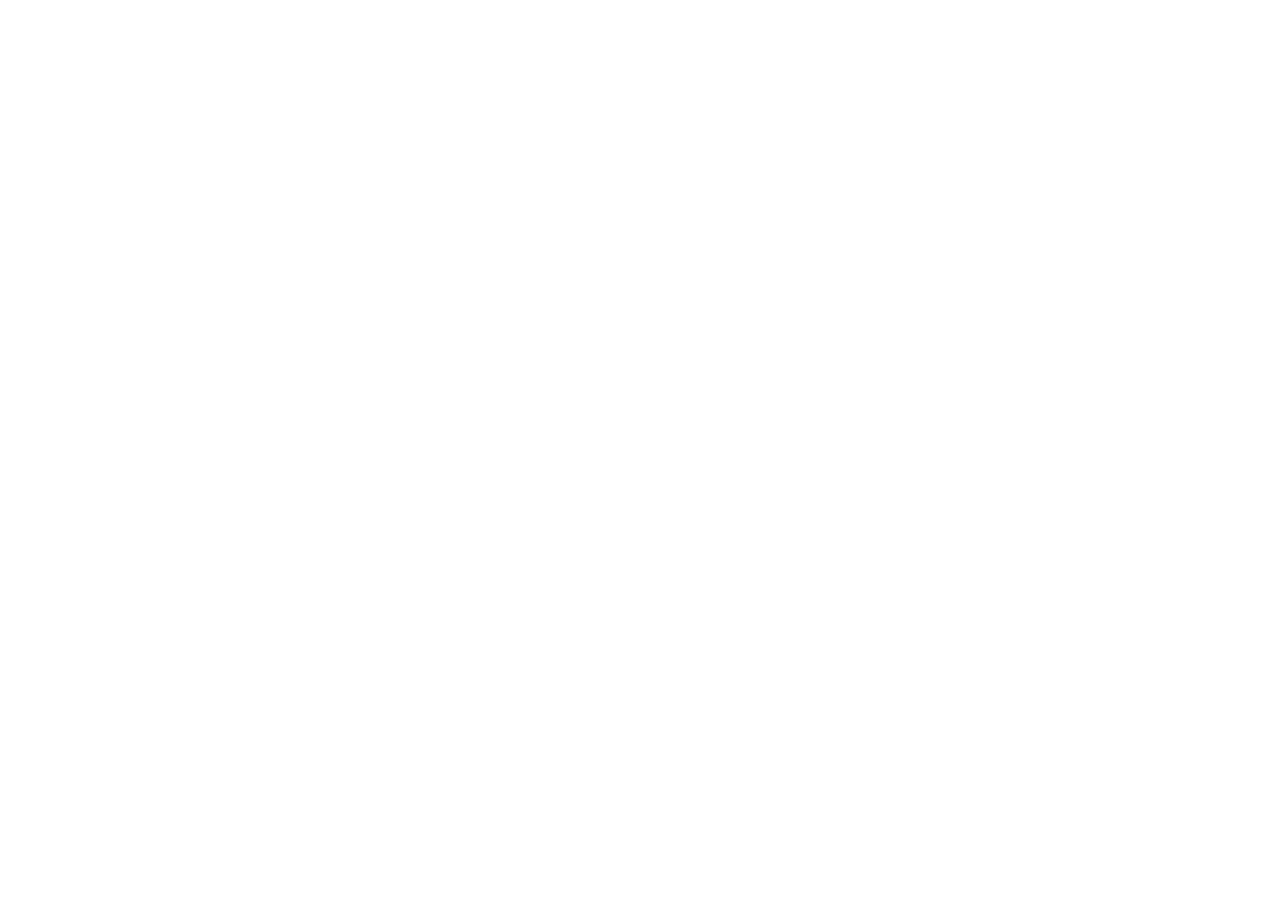
==== experiment/simulation/index.html @ a88c3076 "Update index.html" ====
<!doctype html>
<html lang="en">
  <head>
    <meta charset="UTF-8" />
    <link rel="shortcut icon" href="#">
    <!-- <link rel="icon" type="image/svg+xml" href="/vite.svg" /> -->
    <meta name="viewport" content="width=device-width, initial-scale=1.0" />
    <title>Vite + React</title>
    <script type="module" crossorigin src="/js/index-CLiiC5Bu.js"></script>
    <link rel="stylesheet" crossorigin href="/css/index-CBm4yT6n.css">
  </head>
  <body>
    <div id="root"></div>

  </body>
</html>
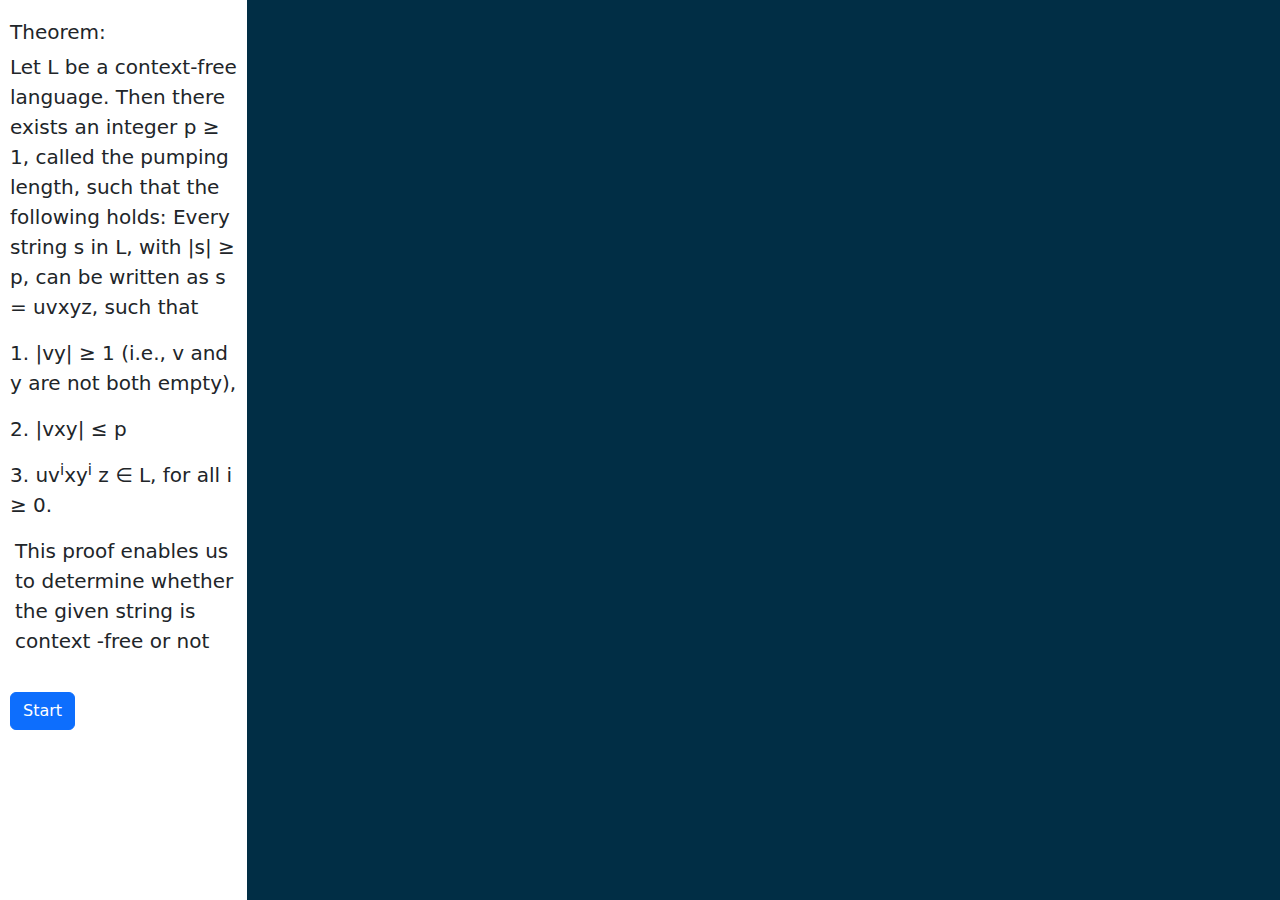
==== commit 9b425c9c: "Update index.html" ====
--- a/experiment/simulation/index.html
+++ b/experiment/simulation/index.html
@@ -6,8 +6,8 @@
     <!-- <link rel="icon" type="image/svg+xml" href="/vite.svg" /> -->
     <meta name="viewport" content="width=device-width, initial-scale=1.0" />
     <title>Vite + React</title>
-    <script type="module" crossorigin src="/js/index-CLiiC5Bu.js"></script>
-    <link rel="stylesheet" crossorigin href="/css/index-CBm4yT6n.css">
+    <script type="module" crossorigin src="js/index-CLiiC5Bu.js"></script>
+    <link rel="stylesheet" crossorigin href="css/index-CBm4yT6n.css">
   </head>
   <body>
     <div id="root"></div>
--- a/experiment/simulation/css/index-CBm4yT6n.css
+++ b/experiment/simulation/css/index-CBm4yT6n.css
@@ -0,0 +1,17934 @@
+@charset "UTF-8"; /*!
+* Bootstrap  v5.3.2 (https://getbootstrap.com/)
+* Copyright 2011-2023 The Bootstrap Authors
+* Licensed under MIT (https://github.com/twbs/bootstrap/blob/main/LICENSE)
+*/
+:root,
+[data-bs-theme="light"] {
+  --bs-blue: #0d6efd;
+  --bs-indigo: #6610f2;
+  --bs-purple: #6f42c1;
+  --bs-pink: #d63384;
+  --bs-red: #dc3545;
+  --bs-orange: #fd7e14;
+  --bs-yellow: #ffc107;
+  --bs-green: #198754;
+  --bs-teal: #20c997;
+  --bs-cyan: #0dcaf0;
+  --bs-black: #000;
+  --bs-white: #fff;
+  --bs-gray: #6c757d;
+  --bs-gray-dark: #343a40;
+  --bs-gray-100: #f8f9fa;
+  --bs-gray-200: #e9ecef;
+  --bs-gray-300: #dee2e6;
+  --bs-gray-400: #ced4da;
+  --bs-gray-500: #adb5bd;
+  --bs-gray-600: #6c757d;
+  --bs-gray-700: #495057;
+  --bs-gray-800: #343a40;
+  --bs-gray-900: #212529;
+  --bs-primary: #0d6efd;
+  --bs-secondary: #6c757d;
+  --bs-success: #198754;
+  --bs-info: #0dcaf0;
+  --bs-warning: #ffc107;
+  --bs-danger: #dc3545;
+  --bs-light: #f8f9fa;
+  --bs-dark: #212529;
+  --bs-primary-rgb: 13, 110, 253;
+  --bs-secondary-rgb: 108, 117, 125;
+  --bs-success-rgb: 25, 135, 84;
+  --bs-info-rgb: 13, 202, 240;
+  --bs-warning-rgb: 255, 193, 7;
+  --bs-danger-rgb: 220, 53, 69;
+  --bs-light-rgb: 248, 249, 250;
+  --bs-dark-rgb: 33, 37, 41;
+  --bs-primary-text-emphasis: #052c65;
+  --bs-secondary-text-emphasis: #2b2f32;
+  --bs-success-text-emphasis: #0a3622;
+  --bs-info-text-emphasis: #055160;
+  --bs-warning-text-emphasis: #664d03;
+  --bs-danger-text-emphasis: #58151c;
+  --bs-light-text-emphasis: #495057;
+  --bs-dark-text-emphasis: #495057;
+  --bs-primary-bg-subtle: #cfe2ff;
+  --bs-secondary-bg-subtle: #e2e3e5;
+  --bs-success-bg-subtle: #d1e7dd;
+  --bs-info-bg-subtle: #cff4fc;
+  --bs-warning-bg-subtle: #fff3cd;
+  --bs-danger-bg-subtle: #f8d7da;
+  --bs-light-bg-subtle: #fcfcfd;
+  --bs-dark-bg-subtle: #ced4da;
+  --bs-primary-border-subtle: #9ec5fe;
+  --bs-secondary-border-subtle: #c4c8cb;
+  --bs-success-border-subtle: #a3cfbb;
+  --bs-info-border-subtle: #9eeaf9;
+  --bs-warning-border-subtle: #ffe69c;
+  --bs-danger-border-subtle: #f1aeb5;
+  --bs-light-border-subtle: #e9ecef;
+  --bs-dark-border-subtle: #adb5bd;
+  --bs-white-rgb: 255, 255, 255;
+  --bs-black-rgb: 0, 0, 0;
+  --bs-font-sans-serif: system-ui, -apple-system, "Segoe UI", Roboto,
+    "Helvetica Neue", "Noto Sans", "Liberation Sans", Arial, sans-serif,
+    "Apple Color Emoji", "Segoe UI Emoji", "Segoe UI Symbol", "Noto Color Emoji";
+  --bs-font-monospace: SFMono-Regular, Menlo, Monaco, Consolas,
+    "Liberation Mono", "Courier New", monospace;
+  --bs-gradient: linear-gradient(
+    180deg,
+    rgba(255, 255, 255, 0.15),
+    rgba(255, 255, 255, 0)
+  );
+  --bs-body-font-family: var(--bs-font-sans-serif);
+  --bs-body-font-size: 1rem;
+  --bs-body-font-weight: 400;
+  --bs-body-line-height: 1.5;
+  --bs-body-color: #212529;
+  --bs-body-color-rgb: 33, 37, 41;
+  --bs-body-bg: #fff;
+  --bs-body-bg-rgb: 255, 255, 255;
+  --bs-emphasis-color: #000;
+  --bs-emphasis-color-rgb: 0, 0, 0;
+  --bs-secondary-color: rgba(33, 37, 41, 0.75);
+  --bs-secondary-color-rgb: 33, 37, 41;
+  --bs-secondary-bg: #e9ecef;
+  --bs-secondary-bg-rgb: 233, 236, 239;
+  --bs-tertiary-color: rgba(33, 37, 41, 0.5);
+  --bs-tertiary-color-rgb: 33, 37, 41;
+  --bs-tertiary-bg: #f8f9fa;
+  --bs-tertiary-bg-rgb: 248, 249, 250;
+  --bs-heading-color: inherit;
+  --bs-link-color: #0d6efd;
+  --bs-link-color-rgb: 13, 110, 253;
+  --bs-link-decoration: underline;
+  --bs-link-hover-color: #0a58ca;
+  --bs-link-hover-color-rgb: 10, 88, 202;
+  --bs-code-color: #d63384;
+  --bs-highlight-color: #212529;
+  --bs-highlight-bg: #fff3cd;
+  --bs-border-width: 1px;
+  --bs-border-style: solid;
+  --bs-border-color: #dee2e6;
+  --bs-border-color-translucent: rgba(0, 0, 0, 0.175);
+  --bs-border-radius: 0.375rem;
+  --bs-border-radius-sm: 0.25rem;
+  --bs-border-radius-lg: 0.5rem;
+  --bs-border-radius-xl: 1rem;
+  --bs-border-radius-xxl: 2rem;
+  --bs-border-radius-2xl: var(--bs-border-radius-xxl);
+  --bs-border-radius-pill: 50rem;
+  --bs-box-shadow: 0 0.5rem 1rem rgba(0, 0, 0, 0.15);
+  --bs-box-shadow-sm: 0 0.125rem 0.25rem rgba(0, 0, 0, 0.075);
+  --bs-box-shadow-lg: 0 1rem 3rem rgba(0, 0, 0, 0.175);
+  --bs-box-shadow-inset: inset 0 1px 2px rgba(0, 0, 0, 0.075);
+  --bs-focus-ring-width: 0.25rem;
+  --bs-focus-ring-opacity: 0.25;
+  --bs-focus-ring-color: rgba(13, 110, 253, 0.25);
+  --bs-form-valid-color: #198754;
+  --bs-form-valid-border-color: #198754;
+  --bs-form-invalid-color: #dc3545;
+  --bs-form-invalid-border-color: #dc3545;
+}
+[data-bs-theme="dark"] {
+  color-scheme: dark;
+  --bs-body-color: #dee2e6;
+  --bs-body-color-rgb: 222, 226, 230;
+  --bs-body-bg: #212529;
+  --bs-body-bg-rgb: 33, 37, 41;
+  --bs-emphasis-color: #fff;
+  --bs-emphasis-color-rgb: 255, 255, 255;
+  --bs-secondary-color: rgba(222, 226, 230, 0.75);
+  --bs-secondary-color-rgb: 222, 226, 230;
+  --bs-secondary-bg: #343a40;
+  --bs-secondary-bg-rgb: 52, 58, 64;
+  --bs-tertiary-color: rgba(222, 226, 230, 0.5);
+  --bs-tertiary-color-rgb: 222, 226, 230;
+  --bs-tertiary-bg: #2b3035;
+  --bs-tertiary-bg-rgb: 43, 48, 53;
+  --bs-primary-text-emphasis: #6ea8fe;
+  --bs-secondary-text-emphasis: #a7acb1;
+  --bs-success-text-emphasis: #75b798;
+  --bs-info-text-emphasis: #6edff6;
+  --bs-warning-text-emphasis: #ffda6a;
+  --bs-danger-text-emphasis: #ea868f;
+  --bs-light-text-emphasis: #f8f9fa;
+  --bs-dark-text-emphasis: #dee2e6;
+  --bs-primary-bg-subtle: #031633;
+  --bs-secondary-bg-subtle: #161719;
+  --bs-success-bg-subtle: #051b11;
+  --bs-info-bg-subtle: #032830;
+  --bs-warning-bg-subtle: #332701;
+  --bs-danger-bg-subtle: #2c0b0e;
+  --bs-light-bg-subtle: #343a40;
+  --bs-dark-bg-subtle: #1a1d20;
+  --bs-primary-border-subtle: #084298;
+  --bs-secondary-border-subtle: #41464b;
+  --bs-success-border-subtle: #0f5132;
+  --bs-info-border-subtle: #087990;
+  --bs-warning-border-subtle: #997404;
+  --bs-danger-border-subtle: #842029;
+  --bs-light-border-subtle: #495057;
+  --bs-dark-border-subtle: #343a40;
+  --bs-heading-color: inherit;
+  --bs-link-color: #6ea8fe;
+  --bs-link-hover-color: #8bb9fe;
+  --bs-link-color-rgb: 110, 168, 254;
+  --bs-link-hover-color-rgb: 139, 185, 254;
+  --bs-code-color: #e685b5;
+  --bs-highlight-color: #dee2e6;
+  --bs-highlight-bg: #664d03;
+  --bs-border-color: #495057;
+  --bs-border-color-translucent: rgba(255, 255, 255, 0.15);
+  --bs-form-valid-color: #75b798;
+  --bs-form-valid-border-color: #75b798;
+  --bs-form-invalid-color: #ea868f;
+  --bs-form-invalid-border-color: #ea868f;
+}
+*,
+:after,
+:before {
+  box-sizing: border-box;
+}
+@media (prefers-reduced-motion: no-preference) {
+  :root {
+    scroll-behavior: smooth;
+  }
+}
+body {
+  margin: 0;
+  font-family: var(--bs-body-font-family);
+  font-size: var(--bs-body-font-size);
+  font-weight: var(--bs-body-font-weight);
+  line-height: var(--bs-body-line-height);
+  color: var(--bs-body-color);
+  text-align: var(--bs-body-text-align);
+  background-color: var(--bs-body-bg);
+  -webkit-text-size-adjust: 100%;
+  -webkit-tap-highlight-color: transparent;
+}
+hr {
+  margin: 1rem 0;
+  color: inherit;
+  border: 0;
+  border-top: var(--bs-border-width) solid;
+  opacity: 0.25;
+}
+.h1,
+.h2,
+.h3,
+.h4,
+.h5,
+.h6,
+h1,
+h2,
+h3,
+h4,
+h5,
+h6 {
+  margin-top: 0;
+  margin-bottom: 0.5rem;
+  font-weight: 500;
+  line-height: 1.2;
+  color: var(--bs-heading-color);
+}
+.h1,
+h1 {
+  font-size: calc(1.375rem + 1.5vw);
+}
+@media (min-width: 1200px) {
+  .h1,
+  h1 {
+    font-size: 2.5rem;
+  }
+}
+.h2,
+h2 {
+  font-size: calc(1.325rem + 0.9vw);
+}
+@media (min-width: 1200px) {
+  .h2,
+  h2 {
+    font-size: 2rem;
+  }
+}
+.h3,
+h3 {
+  font-size: calc(1.3rem + 0.6vw);
+}
+@media (min-width: 1200px) {
+  .h3,
+  h3 {
+    font-size: 1.75rem;
+  }
+}
+.h4,
+h4 {
+  font-size: calc(1.275rem + 0.3vw);
+}
+@media (min-width: 1200px) {
+  .h4,
+  h4 {
+    font-size: 1.5rem;
+  }
+}
+.h5,
+h5 {
+  font-size: 1.25rem;
+}
+.h6,
+h6 {
+  font-size: 1rem;
+}
+p {
+  margin-top: 0;
+  margin-bottom: 1rem;
+}
+abbr[title] {
+  -webkit-text-decoration: underline dotted;
+  text-decoration: underline dotted;
+  cursor: help;
+  -webkit-text-decoration-skip-ink: none;
+  text-decoration-skip-ink: none;
+}
+address {
+  margin-bottom: 1rem;
+  font-style: normal;
+  line-height: inherit;
+}
+ol,
+ul {
+  padding-left: 2rem;
+}
+dl,
+ol,
+ul {
+  margin-top: 0;
+  margin-bottom: 1rem;
+}
+ol ol,
+ol ul,
+ul ol,
+ul ul {
+  margin-bottom: 0;
+}
+dt {
+  font-weight: 700;
+}
+dd {
+  margin-bottom: 0.5rem;
+  margin-left: 0;
+}
+blockquote {
+  margin: 0 0 1rem;
+}
+b,
+strong {
+  font-weight: bolder;
+}
+.small,
+small {
+  font-size: 0.875em;
+}
+.mark,
+mark {
+  padding: 0.1875em;
+  color: var(--bs-highlight-color);
+  background-color: var(--bs-highlight-bg);
+}
+sub,
+sup {
+  position: relative;
+  font-size: 0.75em;
+  line-height: 0;
+  vertical-align: baseline;
+}
+sub {
+  bottom: -0.25em;
+}
+sup {
+  top: -0.5em;
+}
+a {
+  color: rgba(var(--bs-link-color-rgb), var(--bs-link-opacity, 1));
+  text-decoration: underline;
+}
+a:hover {
+  --bs-link-color-rgb: var(--bs-link-hover-color-rgb);
+}
+a:not([href]):not([class]),
+a:not([href]):not([class]):hover {
+  color: inherit;
+  text-decoration: none;
+}
+code,
+kbd,
+pre,
+samp {
+  font-family: var(--bs-font-monospace);
+  font-size: 1em;
+}
+pre {
+  display: block;
+  margin-top: 0;
+  margin-bottom: 1rem;
+  overflow: auto;
+  font-size: 0.875em;
+}
+pre code {
+  font-size: inherit;
+  color: inherit;
+  word-break: normal;
+}
+code {
+  font-size: 0.875em;
+  color: var(--bs-code-color);
+  word-wrap: break-word;
+}
+a > code {
+  color: inherit;
+}
+kbd {
+  padding: 0.1875rem 0.375rem;
+  font-size: 0.875em;
+  color: var(--bs-body-bg);
+  background-color: var(--bs-body-color);
+  border-radius: 0.25rem;
+}
+kbd kbd {
+  padding: 0;
+  font-size: 1em;
+}
+figure {
+  margin: 0 0 1rem;
+}
+img,
+svg {
+  vertical-align: middle;
+}
+table {
+  caption-side: bottom;
+  border-collapse: collapse;
+}
+caption {
+  padding-top: 0.5rem;
+  padding-bottom: 0.5rem;
+  color: var(--bs-secondary-color);
+  text-align: left;
+}
+th {
+  text-align: inherit;
+  text-align: -webkit-match-parent;
+}
+tbody,
+td,
+tfoot,
+th,
+thead,
+tr {
+  border-color: inherit;
+  border-style: solid;
+  border-width: 0;
+}
+label {
+  display: inline-block;
+}
+button {
+  border-radius: 0;
+}
+button:focus:not(:focus-visible) {
+  outline: 0;
+}
+button,
+input,
+optgroup,
+select,
+textarea {
+  margin: 0;
+  font-family: inherit;
+  font-size: inherit;
+  line-height: inherit;
+}
+button,
+select {
+  text-transform: none;
+}
+[role="button"] {
+  cursor: pointer;
+}
+select {
+  word-wrap: normal;
+}
+select:disabled {
+  opacity: 1;
+}
+[list]:not([type="date"]):not([type="datetime-local"]):not([type="month"]):not(
+    [type="week"]
+  ):not([type="time"])::-webkit-calendar-picker-indicator {
+  display: none !important;
+}
+[type="button"],
+[type="reset"],
+[type="submit"],
+button {
+  -webkit-appearance: button;
+}
+[type="button"]:not(:disabled),
+[type="reset"]:not(:disabled),
+[type="submit"]:not(:disabled),
+button:not(:disabled) {
+  cursor: pointer;
+}
+::-moz-focus-inner {
+  padding: 0;
+  border-style: none;
+}
+textarea {
+  resize: vertical;
+}
+fieldset {
+  min-width: 0;
+  padding: 0;
+  margin: 0;
+  border: 0;
+}
+legend {
+  float: left;
+  width: 100%;
+  padding: 0;
+  margin-bottom: 0.5rem;
+  font-size: calc(1.275rem + 0.3vw);
+  line-height: inherit;
+}
+@media (min-width: 1200px) {
+  legend {
+    font-size: 1.5rem;
+  }
+}
+legend + * {
+  clear: left;
+}
+::-webkit-datetime-edit-day-field,
+::-webkit-datetime-edit-fields-wrapper,
+::-webkit-datetime-edit-hour-field,
+::-webkit-datetime-edit-minute,
+::-webkit-datetime-edit-month-field,
+::-webkit-datetime-edit-text,
+::-webkit-datetime-edit-year-field {
+  padding: 0;
+}
+::-webkit-inner-spin-button {
+  height: auto;
+}
+[type="search"] {
+  -webkit-appearance: textfield;
+  outline-offset: -2px;
+}
+::-webkit-search-decoration {
+  -webkit-appearance: none;
+}
+::-webkit-color-swatch-wrapper {
+  padding: 0;
+}
+::-webkit-file-upload-button {
+  font: inherit;
+  -webkit-appearance: button;
+}
+::file-selector-button {
+  font: inherit;
+  -webkit-appearance: button;
+}
+output {
+  display: inline-block;
+}
+iframe {
+  border: 0;
+}
+summary {
+  display: list-item;
+  cursor: pointer;
+}
+progress {
+  vertical-align: baseline;
+}
+[hidden] {
+  display: none !important;
+}
+.lead {
+  font-size: 1.25rem;
+  font-weight: 300;
+}
+.display-1 {
+  font-size: calc(1.625rem + 4.5vw);
+  font-weight: 300;
+  line-height: 1.2;
+}
+@media (min-width: 1200px) {
+  .display-1 {
+    font-size: 5rem;
+  }
+}
+.display-2 {
+  font-size: calc(1.575rem + 3.9vw);
+  font-weight: 300;
+  line-height: 1.2;
+}
+@media (min-width: 1200px) {
+  .display-2 {
+    font-size: 4.5rem;
+  }
+}
+.display-3 {
+  font-size: calc(1.525rem + 3.3vw);
+  font-weight: 300;
+  line-height: 1.2;
+}
+@media (min-width: 1200px) {
+  .display-3 {
+    font-size: 4rem;
+  }
+}
+.display-4 {
+  font-size: calc(1.475rem + 2.7vw);
+  font-weight: 300;
+  line-height: 1.2;
+}
+@media (min-width: 1200px) {
+  .display-4 {
+    font-size: 3.5rem;
+  }
+}
+.display-5 {
+  font-size: calc(1.425rem + 2.1vw);
+  font-weight: 300;
+  line-height: 1.2;
+}
+@media (min-width: 1200px) {
+  .display-5 {
+    font-size: 3rem;
+  }
+}
+.display-6 {
+  font-size: calc(1.375rem + 1.5vw);
+  font-weight: 300;
+  line-height: 1.2;
+}
+@media (min-width: 1200px) {
+  .display-6 {
+    font-size: 2.5rem;
+  }
+}
+.list-unstyled,
+.list-inline {
+  padding-left: 0;
+  list-style: none;
+}
+.list-inline-item {
+  display: inline-block;
+}
+.list-inline-item:not(:last-child) {
+  margin-right: 0.5rem;
+}
+.initialism {
+  font-size: 0.875em;
+  text-transform: uppercase;
+}
+.blockquote {
+  margin-bottom: 1rem;
+  font-size: 1.25rem;
+}
+.blockquote > :last-child {
+  margin-bottom: 0;
+}
+.blockquote-footer {
+  margin-top: -1rem;
+  margin-bottom: 1rem;
+  font-size: 0.875em;
+  color: #6c757d;
+}
+.blockquote-footer:before {
+  content: "— ";
+}
+.img-fluid {
+  max-width: 100%;
+  height: auto;
+}
+.img-thumbnail {
+  padding: 0.25rem;
+  background-color: var(--bs-body-bg);
+  border: var(--bs-border-width) solid var(--bs-border-color);
+  border-radius: var(--bs-border-radius);
+  max-width: 100%;
+  height: auto;
+}
+.figure {
+  display: inline-block;
+}
+.figure-img {
+  margin-bottom: 0.5rem;
+  line-height: 1;
+}
+.figure-caption {
+  font-size: 0.875em;
+  color: var(--bs-secondary-color);
+}
+.container,
+.container-fluid,
+.container-lg,
+.container-md,
+.container-sm,
+.container-xl,
+.container-xxl {
+  --bs-gutter-x: 1.5rem;
+  --bs-gutter-y: 0;
+  width: 100%;
+  padding-right: calc(var(--bs-gutter-x) * 0.5);
+  padding-left: calc(var(--bs-gutter-x) * 0.5);
+  margin-right: auto;
+  margin-left: auto;
+}
+@media (min-width: 576px) {
+  .container,
+  .container-sm {
+    max-width: 540px;
+  }
+}
+@media (min-width: 768px) {
+  .container,
+  .container-md,
+  .container-sm {
+    max-width: 720px;
+  }
+}
+@media (min-width: 992px) {
+  .container,
+  .container-lg,
+  .container-md,
+  .container-sm {
+    max-width: 960px;
+  }
+}
+@media (min-width: 1200px) {
+  .container,
+  .container-lg,
+  .container-md,
+  .container-sm,
+  .container-xl {
+    max-width: 1140px;
+  }
+}
+@media (min-width: 1400px) {
+  .container,
+  .container-lg,
+  .container-md,
+  .container-sm,
+  .container-xl,
+  .container-xxl {
+    max-width: 1320px;
+  }
+}
+:root {
+  --bs-breakpoint-xs: 0;
+  --bs-breakpoint-sm: 576px;
+  --bs-breakpoint-md: 768px;
+  --bs-breakpoint-lg: 992px;
+  --bs-breakpoint-xl: 1200px;
+  --bs-breakpoint-xxl: 1400px;
+}
+.row {
+  --bs-gutter-x: 1.5rem;
+  --bs-gutter-y: 0;
+  display: flex;
+  flex-wrap: wrap;
+  margin-top: calc(-1 * var(--bs-gutter-y));
+  margin-right: calc(-0.5 * var(--bs-gutter-x));
+  margin-left: calc(-0.5 * var(--bs-gutter-x));
+}
+.row > * {
+  flex-shrink: 0;
+  width: 100%;
+  max-width: 100%;
+  padding-right: calc(var(--bs-gutter-x) * 0.5);
+  padding-left: calc(var(--bs-gutter-x) * 0.5);
+  margin-top: var(--bs-gutter-y);
+}
+.col {
+  flex: 1 0 0%;
+}
+.row-cols-auto > * {
+  flex: 0 0 auto;
+  width: auto;
+}
+.row-cols-1 > * {
+  flex: 0 0 auto;
+  width: 100%;
+}
+.row-cols-2 > * {
+  flex: 0 0 auto;
+  width: 50%;
+}
+.row-cols-3 > * {
+  flex: 0 0 auto;
+  width: 33.33333333%;
+}
+.row-cols-4 > * {
+  flex: 0 0 auto;
+  width: 25%;
+}
+.row-cols-5 > * {
+  flex: 0 0 auto;
+  width: 20%;
+}
+.row-cols-6 > * {
+  flex: 0 0 auto;
+  width: 16.66666667%;
+}
+.col-auto {
+  flex: 0 0 auto;
+  width: auto;
+}
+.col-1 {
+  flex: 0 0 auto;
+  width: 8.33333333%;
+}
+.col-2 {
+  flex: 0 0 auto;
+  width: 16.66666667%;
+}
+.col-3 {
+  flex: 0 0 auto;
+  width: 25%;
+}
+.col-4 {
+  flex: 0 0 auto;
+  width: 33.33333333%;
+}
+.col-5 {
+  flex: 0 0 auto;
+  width: 41.66666667%;
+}
+.col-6 {
+  flex: 0 0 auto;
+  width: 50%;
+}
+.col-7 {
+  flex: 0 0 auto;
+  width: 58.33333333%;
+}
+.col-8 {
+  flex: 0 0 auto;
+  width: 66.66666667%;
+}
+.col-9 {
+  flex: 0 0 auto;
+  width: 75%;
+}
+.col-10 {
+  flex: 0 0 auto;
+  width: 83.33333333%;
+}
+.col-11 {
+  flex: 0 0 auto;
+  width: 91.66666667%;
+}
+.col-12 {
+  flex: 0 0 auto;
+  width: 100%;
+}
+.offset-1 {
+  margin-left: 8.33333333%;
+}
+.offset-2 {
+  margin-left: 16.66666667%;
+}
+.offset-3 {
+  margin-left: 25%;
+}
+.offset-4 {
+  margin-left: 33.33333333%;
+}
+.offset-5 {
+  margin-left: 41.66666667%;
+}
+.offset-6 {
+  margin-left: 50%;
+}
+.offset-7 {
+  margin-left: 58.33333333%;
+}
+.offset-8 {
+  margin-left: 66.66666667%;
+}
+.offset-9 {
+  margin-left: 75%;
+}
+.offset-10 {
+  margin-left: 83.33333333%;
+}
+.offset-11 {
+  margin-left: 91.66666667%;
+}
+.g-0,
+.gx-0 {
+  --bs-gutter-x: 0;
+}
+.g-0,
+.gy-0 {
+  --bs-gutter-y: 0;
+}
+.g-1,
+.gx-1 {
+  --bs-gutter-x: 0.25rem;
+}
+.g-1,
+.gy-1 {
+  --bs-gutter-y: 0.25rem;
+}
+.g-2,
+.gx-2 {
+  --bs-gutter-x: 0.5rem;
+}
+.g-2,
+.gy-2 {
+  --bs-gutter-y: 0.5rem;
+}
+.g-3,
+.gx-3 {
+  --bs-gutter-x: 1rem;
+}
+.g-3,
+.gy-3 {
+  --bs-gutter-y: 1rem;
+}
+.g-4,
+.gx-4 {
+  --bs-gutter-x: 1.5rem;
+}
+.g-4,
+.gy-4 {
+  --bs-gutter-y: 1.5rem;
+}
+.g-5,
+.gx-5 {
+  --bs-gutter-x: 3rem;
+}
+.g-5,
+.gy-5 {
+  --bs-gutter-y: 3rem;
+}
+@media (min-width: 576px) {
+  .col-sm {
+    flex: 1 0 0%;
+  }
+  .row-cols-sm-auto > * {
+    flex: 0 0 auto;
+    width: auto;
+  }
+  .row-cols-sm-1 > * {
+    flex: 0 0 auto;
+    width: 100%;
+  }
+  .row-cols-sm-2 > * {
+    flex: 0 0 auto;
+    width: 50%;
+  }
+  .row-cols-sm-3 > * {
+    flex: 0 0 auto;
+    width: 33.33333333%;
+  }
+  .row-cols-sm-4 > * {
+    flex: 0 0 auto;
+    width: 25%;
+  }
+  .row-cols-sm-5 > * {
+    flex: 0 0 auto;
+    width: 20%;
+  }
+  .row-cols-sm-6 > * {
+    flex: 0 0 auto;
+    width: 16.66666667%;
+  }
+  .col-sm-auto {
+    flex: 0 0 auto;
+    width: auto;
+  }
+  .col-sm-1 {
+    flex: 0 0 auto;
+    width: 8.33333333%;
+  }
+  .col-sm-2 {
+    flex: 0 0 auto;
+    width: 16.66666667%;
+  }
+  .col-sm-3 {
+    flex: 0 0 auto;
+    width: 25%;
+  }
+  .col-sm-4 {
+    flex: 0 0 auto;
+    width: 33.33333333%;
+  }
+  .col-sm-5 {
+    flex: 0 0 auto;
+    width: 41.66666667%;
+  }
+  .col-sm-6 {
+    flex: 0 0 auto;
+    width: 50%;
+  }
+  .col-sm-7 {
+    flex: 0 0 auto;
+    width: 58.33333333%;
+  }
+  .col-sm-8 {
+    flex: 0 0 auto;
+    width: 66.66666667%;
+  }
+  .col-sm-9 {
+    flex: 0 0 auto;
+    width: 75%;
+  }
+  .col-sm-10 {
+    flex: 0 0 auto;
+    width: 83.33333333%;
+  }
+  .col-sm-11 {
+    flex: 0 0 auto;
+    width: 91.66666667%;
+  }
+  .col-sm-12 {
+    flex: 0 0 auto;
+    width: 100%;
+  }
+  .offset-sm-0 {
+    margin-left: 0;
+  }
+  .offset-sm-1 {
+    margin-left: 8.33333333%;
+  }
+  .offset-sm-2 {
+    margin-left: 16.66666667%;
+  }
+  .offset-sm-3 {
+    margin-left: 25%;
+  }
+  .offset-sm-4 {
+    margin-left: 33.33333333%;
+  }
+  .offset-sm-5 {
+    margin-left: 41.66666667%;
+  }
+  .offset-sm-6 {
+    margin-left: 50%;
+  }
+  .offset-sm-7 {
+    margin-left: 58.33333333%;
+  }
+  .offset-sm-8 {
+    margin-left: 66.66666667%;
+  }
+  .offset-sm-9 {
+    margin-left: 75%;
+  }
+  .offset-sm-10 {
+    margin-left: 83.33333333%;
+  }
+  .offset-sm-11 {
+    margin-left: 91.66666667%;
+  }
+  .g-sm-0,
+  .gx-sm-0 {
+    --bs-gutter-x: 0;
+  }
+  .g-sm-0,
+  .gy-sm-0 {
+    --bs-gutter-y: 0;
+  }
+  .g-sm-1,
+  .gx-sm-1 {
+    --bs-gutter-x: 0.25rem;
+  }
+  .g-sm-1,
+  .gy-sm-1 {
+    --bs-gutter-y: 0.25rem;
+  }
+  .g-sm-2,
+  .gx-sm-2 {
+    --bs-gutter-x: 0.5rem;
+  }
+  .g-sm-2,
+  .gy-sm-2 {
+    --bs-gutter-y: 0.5rem;
+  }
+  .g-sm-3,
+  .gx-sm-3 {
+    --bs-gutter-x: 1rem;
+  }
+  .g-sm-3,
+  .gy-sm-3 {
+    --bs-gutter-y: 1rem;
+  }
+  .g-sm-4,
+  .gx-sm-4 {
+    --bs-gutter-x: 1.5rem;
+  }
+  .g-sm-4,
+  .gy-sm-4 {
+    --bs-gutter-y: 1.5rem;
+  }
+  .g-sm-5,
+  .gx-sm-5 {
+    --bs-gutter-x: 3rem;
+  }
+  .g-sm-5,
+  .gy-sm-5 {
+    --bs-gutter-y: 3rem;
+  }
+}
+@media (min-width: 768px) {
+  .col-md {
+    flex: 1 0 0%;
+  }
+  .row-cols-md-auto > * {
+    flex: 0 0 auto;
+    width: auto;
+  }
+  .row-cols-md-1 > * {
+    flex: 0 0 auto;
+    width: 100%;
+  }
+  .row-cols-md-2 > * {
+    flex: 0 0 auto;
+    width: 50%;
+  }
+  .row-cols-md-3 > * {
+    flex: 0 0 auto;
+    width: 33.33333333%;
+  }
+  .row-cols-md-4 > * {
+    flex: 0 0 auto;
+    width: 25%;
+  }
+  .row-cols-md-5 > * {
+    flex: 0 0 auto;
+    width: 20%;
+  }
+  .row-cols-md-6 > * {
+    flex: 0 0 auto;
+    width: 16.66666667%;
+  }
+  .col-md-auto {
+    flex: 0 0 auto;
+    width: auto;
+  }
+  .col-md-1 {
+    flex: 0 0 auto;
+    width: 8.33333333%;
+  }
+  .col-md-2 {
+    flex: 0 0 auto;
+    width: 16.66666667%;
+  }
+  .col-md-3 {
+    flex: 0 0 auto;
+    width: 25%;
+  }
+  .col-md-4 {
+    flex: 0 0 auto;
+    width: 33.33333333%;
+  }
+  .col-md-5 {
+    flex: 0 0 auto;
+    width: 41.66666667%;
+  }
+  .col-md-6 {
+    flex: 0 0 auto;
+    width: 50%;
+  }
+  .col-md-7 {
+    flex: 0 0 auto;
+    width: 58.33333333%;
+  }
+  .col-md-8 {
+    flex: 0 0 auto;
+    width: 66.66666667%;
+  }
+  .col-md-9 {
+    flex: 0 0 auto;
+    width: 75%;
+  }
+  .col-md-10 {
+    flex: 0 0 auto;
+    width: 83.33333333%;
+  }
+  .col-md-11 {
+    flex: 0 0 auto;
+    width: 91.66666667%;
+  }
+  .col-md-12 {
+    flex: 0 0 auto;
+    width: 100%;
+  }
+  .offset-md-0 {
+    margin-left: 0;
+  }
+  .offset-md-1 {
+    margin-left: 8.33333333%;
+  }
+  .offset-md-2 {
+    margin-left: 16.66666667%;
+  }
+  .offset-md-3 {
+    margin-left: 25%;
+  }
+  .offset-md-4 {
+    margin-left: 33.33333333%;
+  }
+  .offset-md-5 {
+    margin-left: 41.66666667%;
+  }
+  .offset-md-6 {
+    margin-left: 50%;
+  }
+  .offset-md-7 {
+    margin-left: 58.33333333%;
+  }
+  .offset-md-8 {
+    margin-left: 66.66666667%;
+  }
+  .offset-md-9 {
+    margin-left: 75%;
+  }
+  .offset-md-10 {
+    margin-left: 83.33333333%;
+  }
+  .offset-md-11 {
+    margin-left: 91.66666667%;
+  }
+  .g-md-0,
+  .gx-md-0 {
+    --bs-gutter-x: 0;
+  }
+  .g-md-0,
+  .gy-md-0 {
+    --bs-gutter-y: 0;
+  }
+  .g-md-1,
+  .gx-md-1 {
+    --bs-gutter-x: 0.25rem;
+  }
+  .g-md-1,
+  .gy-md-1 {
+    --bs-gutter-y: 0.25rem;
+  }
+  .g-md-2,
+  .gx-md-2 {
+    --bs-gutter-x: 0.5rem;
+  }
+  .g-md-2,
+  .gy-md-2 {
+    --bs-gutter-y: 0.5rem;
+  }
+  .g-md-3,
+  .gx-md-3 {
+    --bs-gutter-x: 1rem;
+  }
+  .g-md-3,
+  .gy-md-3 {
+    --bs-gutter-y: 1rem;
+  }
+  .g-md-4,
+  .gx-md-4 {
+    --bs-gutter-x: 1.5rem;
+  }
+  .g-md-4,
+  .gy-md-4 {
+    --bs-gutter-y: 1.5rem;
+  }
+  .g-md-5,
+  .gx-md-5 {
+    --bs-gutter-x: 3rem;
+  }
+  .g-md-5,
+  .gy-md-5 {
+    --bs-gutter-y: 3rem;
+  }
+}
+@media (min-width: 992px) {
+  .col-lg {
+    flex: 1 0 0%;
+  }
+  .row-cols-lg-auto > * {
+    flex: 0 0 auto;
+    width: auto;
+  }
+  .row-cols-lg-1 > * {
+    flex: 0 0 auto;
+    width: 100%;
+  }
+  .row-cols-lg-2 > * {
+    flex: 0 0 auto;
+    width: 50%;
+  }
+  .row-cols-lg-3 > * {
+    flex: 0 0 auto;
+    width: 33.33333333%;
+  }
+  .row-cols-lg-4 > * {
+    flex: 0 0 auto;
+    width: 25%;
+  }
+  .row-cols-lg-5 > * {
+    flex: 0 0 auto;
+    width: 20%;
+  }
+  .row-cols-lg-6 > * {
+    flex: 0 0 auto;
+    width: 16.66666667%;
+  }
+  .col-lg-auto {
+    flex: 0 0 auto;
+    width: auto;
+  }
+  .col-lg-1 {
+    flex: 0 0 auto;
+    width: 8.33333333%;
+  }
+  .col-lg-2 {
+    flex: 0 0 auto;
+    width: 16.66666667%;
+  }
+  .col-lg-3 {
+    flex: 0 0 auto;
+    width: 25%;
+  }
+  .col-lg-4 {
+    flex: 0 0 auto;
+    width: 33.33333333%;
+  }
+  .col-lg-5 {
+    flex: 0 0 auto;
+    width: 41.66666667%;
+  }
+  .col-lg-6 {
+    flex: 0 0 auto;
+    width: 50%;
+  }
+  .col-lg-7 {
+    flex: 0 0 auto;
+    width: 58.33333333%;
+  }
+  .col-lg-8 {
+    flex: 0 0 auto;
+    width: 66.66666667%;
+  }
+  .col-lg-9 {
+    flex: 0 0 auto;
+    width: 75%;
+  }
+  .col-lg-10 {
+    flex: 0 0 auto;
+    width: 83.33333333%;
+  }
+  .col-lg-11 {
+    flex: 0 0 auto;
+    width: 91.66666667%;
+  }
+  .col-lg-12 {
+    flex: 0 0 auto;
+    width: 100%;
+  }
+  .offset-lg-0 {
+    margin-left: 0;
+  }
+  .offset-lg-1 {
+    margin-left: 8.33333333%;
+  }
+  .offset-lg-2 {
+    margin-left: 16.66666667%;
+  }
+  .offset-lg-3 {
+    margin-left: 25%;
+  }
+  .offset-lg-4 {
+    margin-left: 33.33333333%;
+  }
+  .offset-lg-5 {
+    margin-left: 41.66666667%;
+  }
+  .offset-lg-6 {
+    margin-left: 50%;
+  }
+  .offset-lg-7 {
+    margin-left: 58.33333333%;
+  }
+  .offset-lg-8 {
+    margin-left: 66.66666667%;
+  }
+  .offset-lg-9 {
+    margin-left: 75%;
+  }
+  .offset-lg-10 {
+    margin-left: 83.33333333%;
+  }
+  .offset-lg-11 {
+    margin-left: 91.66666667%;
+  }
+  .g-lg-0,
+  .gx-lg-0 {
+    --bs-gutter-x: 0;
+  }
+  .g-lg-0,
+  .gy-lg-0 {
+    --bs-gutter-y: 0;
+  }
+  .g-lg-1,
+  .gx-lg-1 {
+    --bs-gutter-x: 0.25rem;
+  }
+  .g-lg-1,
+  .gy-lg-1 {
+    --bs-gutter-y: 0.25rem;
+  }
+  .g-lg-2,
+  .gx-lg-2 {
+    --bs-gutter-x: 0.5rem;
+  }
+  .g-lg-2,
+  .gy-lg-2 {
+    --bs-gutter-y: 0.5rem;
+  }
+  .g-lg-3,
+  .gx-lg-3 {
+    --bs-gutter-x: 1rem;
+  }
+  .g-lg-3,
+  .gy-lg-3 {
+    --bs-gutter-y: 1rem;
+  }
+  .g-lg-4,
+  .gx-lg-4 {
+    --bs-gutter-x: 1.5rem;
+  }
+  .g-lg-4,
+  .gy-lg-4 {
+    --bs-gutter-y: 1.5rem;
+  }
+  .g-lg-5,
+  .gx-lg-5 {
+    --bs-gutter-x: 3rem;
+  }
+  .g-lg-5,
+  .gy-lg-5 {
+    --bs-gutter-y: 3rem;
+  }
+}
+@media (min-width: 1200px) {
+  .col-xl {
+    flex: 1 0 0%;
+  }
+  .row-cols-xl-auto > * {
+    flex: 0 0 auto;
+    width: auto;
+  }
+  .row-cols-xl-1 > * {
+    flex: 0 0 auto;
+    width: 100%;
+  }
+  .row-cols-xl-2 > * {
+    flex: 0 0 auto;
+    width: 50%;
+  }
+  .row-cols-xl-3 > * {
+    flex: 0 0 auto;
+    width: 33.33333333%;
+  }
+  .row-cols-xl-4 > * {
+    flex: 0 0 auto;
+    width: 25%;
+  }
+  .row-cols-xl-5 > * {
+    flex: 0 0 auto;
+    width: 20%;
+  }
+  .row-cols-xl-6 > * {
+    flex: 0 0 auto;
+    width: 16.66666667%;
+  }
+  .col-xl-auto {
+    flex: 0 0 auto;
+    width: auto;
+  }
+  .col-xl-1 {
+    flex: 0 0 auto;
+    width: 8.33333333%;
+  }
+  .col-xl-2 {
+    flex: 0 0 auto;
+    width: 16.66666667%;
+  }
+  .col-xl-3 {
+    flex: 0 0 auto;
+    width: 25%;
+  }
+  .col-xl-4 {
+    flex: 0 0 auto;
+    width: 33.33333333%;
+  }
+  .col-xl-5 {
+    flex: 0 0 auto;
+    width: 41.66666667%;
+  }
+  .col-xl-6 {
+    flex: 0 0 auto;
+    width: 50%;
+  }
+  .col-xl-7 {
+    flex: 0 0 auto;
+    width: 58.33333333%;
+  }
+  .col-xl-8 {
+    flex: 0 0 auto;
+    width: 66.66666667%;
+  }
+  .col-xl-9 {
+    flex: 0 0 auto;
+    width: 75%;
+  }
+  .col-xl-10 {
+    flex: 0 0 auto;
+    width: 83.33333333%;
+  }
+  .col-xl-11 {
+    flex: 0 0 auto;
+    width: 91.66666667%;
+  }
+  .col-xl-12 {
+    flex: 0 0 auto;
+    width: 100%;
+  }
+  .offset-xl-0 {
+    margin-left: 0;
+  }
+  .offset-xl-1 {
+    margin-left: 8.33333333%;
+  }
+  .offset-xl-2 {
+    margin-left: 16.66666667%;
+  }
+  .offset-xl-3 {
+    margin-left: 25%;
+  }
+  .offset-xl-4 {
+    margin-left: 33.33333333%;
+  }
+  .offset-xl-5 {
+    margin-left: 41.66666667%;
+  }
+  .offset-xl-6 {
+    margin-left: 50%;
+  }
+  .offset-xl-7 {
+    margin-left: 58.33333333%;
+  }
+  .offset-xl-8 {
+    margin-left: 66.66666667%;
+  }
+  .offset-xl-9 {
+    margin-left: 75%;
+  }
+  .offset-xl-10 {
+    margin-left: 83.33333333%;
+  }
+  .offset-xl-11 {
+    margin-left: 91.66666667%;
+  }
+  .g-xl-0,
+  .gx-xl-0 {
+    --bs-gutter-x: 0;
+  }
+  .g-xl-0,
+  .gy-xl-0 {
+    --bs-gutter-y: 0;
+  }
+  .g-xl-1,
+  .gx-xl-1 {
+    --bs-gutter-x: 0.25rem;
+  }
+  .g-xl-1,
+  .gy-xl-1 {
+    --bs-gutter-y: 0.25rem;
+  }
+  .g-xl-2,
+  .gx-xl-2 {
+    --bs-gutter-x: 0.5rem;
+  }
+  .g-xl-2,
+  .gy-xl-2 {
+    --bs-gutter-y: 0.5rem;
+  }
+  .g-xl-3,
+  .gx-xl-3 {
+    --bs-gutter-x: 1rem;
+  }
+  .g-xl-3,
+  .gy-xl-3 {
+    --bs-gutter-y: 1rem;
+  }
+  .g-xl-4,
+  .gx-xl-4 {
+    --bs-gutter-x: 1.5rem;
+  }
+  .g-xl-4,
+  .gy-xl-4 {
+    --bs-gutter-y: 1.5rem;
+  }
+  .g-xl-5,
+  .gx-xl-5 {
+    --bs-gutter-x: 3rem;
+  }
+  .g-xl-5,
+  .gy-xl-5 {
+    --bs-gutter-y: 3rem;
+  }
+}
+@media (min-width: 1400px) {
+  .col-xxl {
+    flex: 1 0 0%;
+  }
+  .row-cols-xxl-auto > * {
+    flex: 0 0 auto;
+    width: auto;
+  }
+  .row-cols-xxl-1 > * {
+    flex: 0 0 auto;
+    width: 100%;
+  }
+  .row-cols-xxl-2 > * {
+    flex: 0 0 auto;
+    width: 50%;
+  }
+  .row-cols-xxl-3 > * {
+    flex: 0 0 auto;
+    width: 33.33333333%;
+  }
+  .row-cols-xxl-4 > * {
+    flex: 0 0 auto;
+    width: 25%;
+  }
+  .row-cols-xxl-5 > * {
+    flex: 0 0 auto;
+    width: 20%;
+  }
+  .row-cols-xxl-6 > * {
+    flex: 0 0 auto;
+    width: 16.66666667%;
+  }
+  .col-xxl-auto {
+    flex: 0 0 auto;
+    width: auto;
+  }
+  .col-xxl-1 {
+    flex: 0 0 auto;
+    width: 8.33333333%;
+  }
+  .col-xxl-2 {
+    flex: 0 0 auto;
+    width: 16.66666667%;
+  }
+  .col-xxl-3 {
+    flex: 0 0 auto;
+    width: 25%;
+  }
+  .col-xxl-4 {
+    flex: 0 0 auto;
+    width: 33.33333333%;
+  }
+  .col-xxl-5 {
+    flex: 0 0 auto;
+    width: 41.66666667%;
+  }
+  .col-xxl-6 {
+    flex: 0 0 auto;
+    width: 50%;
+  }
+  .col-xxl-7 {
+    flex: 0 0 auto;
+    width: 58.33333333%;
+  }
+  .col-xxl-8 {
+    flex: 0 0 auto;
+    width: 66.66666667%;
+  }
+  .col-xxl-9 {
+    flex: 0 0 auto;
+    width: 75%;
+  }
+  .col-xxl-10 {
+    flex: 0 0 auto;
+    width: 83.33333333%;
+  }
+  .col-xxl-11 {
+    flex: 0 0 auto;
+    width: 91.66666667%;
+  }
+  .col-xxl-12 {
+    flex: 0 0 auto;
+    width: 100%;
+  }
+  .offset-xxl-0 {
+    margin-left: 0;
+  }
+  .offset-xxl-1 {
+    margin-left: 8.33333333%;
+  }
+  .offset-xxl-2 {
+    margin-left: 16.66666667%;
+  }
+  .offset-xxl-3 {
+    margin-left: 25%;
+  }
+  .offset-xxl-4 {
+    margin-left: 33.33333333%;
+  }
+  .offset-xxl-5 {
+    margin-left: 41.66666667%;
+  }
+  .offset-xxl-6 {
+    margin-left: 50%;
+  }
+  .offset-xxl-7 {
+    margin-left: 58.33333333%;
+  }
+  .offset-xxl-8 {
+    margin-left: 66.66666667%;
+  }
+  .offset-xxl-9 {
+    margin-left: 75%;
+  }
+  .offset-xxl-10 {
+    margin-left: 83.33333333%;
+  }
+  .offset-xxl-11 {
+    margin-left: 91.66666667%;
+  }
+  .g-xxl-0,
+  .gx-xxl-0 {
+    --bs-gutter-x: 0;
+  }
+  .g-xxl-0,
+  .gy-xxl-0 {
+    --bs-gutter-y: 0;
+  }
+  .g-xxl-1,
+  .gx-xxl-1 {
+    --bs-gutter-x: 0.25rem;
+  }
+  .g-xxl-1,
+  .gy-xxl-1 {
+    --bs-gutter-y: 0.25rem;
+  }
+  .g-xxl-2,
+  .gx-xxl-2 {
+    --bs-gutter-x: 0.5rem;
+  }
+  .g-xxl-2,
+  .gy-xxl-2 {
+    --bs-gutter-y: 0.5rem;
+  }
+  .g-xxl-3,
+  .gx-xxl-3 {
+    --bs-gutter-x: 1rem;
+  }
+  .g-xxl-3,
+  .gy-xxl-3 {
+    --bs-gutter-y: 1rem;
+  }
+  .g-xxl-4,
+  .gx-xxl-4 {
+    --bs-gutter-x: 1.5rem;
+  }
+  .g-xxl-4,
+  .gy-xxl-4 {
+    --bs-gutter-y: 1.5rem;
+  }
+  .g-xxl-5,
+  .gx-xxl-5 {
+    --bs-gutter-x: 3rem;
+  }
+  .g-xxl-5,
+  .gy-xxl-5 {
+    --bs-gutter-y: 3rem;
+  }
+}
+.table {
+  --bs-table-color-type: initial;
+  --bs-table-bg-type: initial;
+  --bs-table-color-state: initial;
+  --bs-table-bg-state: initial;
+  --bs-table-color: var(--bs-emphasis-color);
+  --bs-table-bg: var(--bs-body-bg);
+  --bs-table-border-color: var(--bs-border-color);
+  --bs-table-accent-bg: transparent;
+  --bs-table-striped-color: var(--bs-emphasis-color);
+  --bs-table-striped-bg: rgba(var(--bs-emphasis-color-rgb), 0.05);
+  --bs-table-active-color: var(--bs-emphasis-color);
+  --bs-table-active-bg: rgba(var(--bs-emphasis-color-rgb), 0.1);
+  --bs-table-hover-color: var(--bs-emphasis-color);
+  --bs-table-hover-bg: rgba(var(--bs-emphasis-color-rgb), 0.075);
+  width: 100%;
+  margin-bottom: 1rem;
+  vertical-align: top;
+  border-color: var(--bs-table-border-color);
+}
+.table > :not(caption) > * > * {
+  padding: 0.5rem;
+  color: var(
+    --bs-table-color-state,
+    var(--bs-table-color-type, var(--bs-table-color))
+  );
+  background-color: var(--bs-table-bg);
+  border-bottom-width: var(--bs-border-width);
+  box-shadow: inset 0 0 0 9999px
+    var(--bs-table-bg-state, var(--bs-table-bg-type, var(--bs-table-accent-bg)));
+}
+.table > tbody {
+  vertical-align: inherit;
+}
+.table > thead {
+  vertical-align: bottom;
+}
+.table-group-divider {
+  border-top: calc(var(--bs-border-width) * 2) solid currentcolor;
+}
+.caption-top {
+  caption-side: top;
+}
+.table-sm > :not(caption) > * > * {
+  padding: 0.25rem;
+}
+.table-bordered > :not(caption) > * {
+  border-width: var(--bs-border-width) 0;
+}
+.table-bordered > :not(caption) > * > * {
+  border-width: 0 var(--bs-border-width);
+}
+.table-borderless > :not(caption) > * > * {
+  border-bottom-width: 0;
+}
+.table-borderless > :not(:first-child) {
+  border-top-width: 0;
+}
+.table-striped > tbody > tr:nth-of-type(odd) > * {
+  --bs-table-color-type: var(--bs-table-striped-color);
+  --bs-table-bg-type: var(--bs-table-striped-bg);
+}
+.table-striped-columns > :not(caption) > tr > :nth-child(2n) {
+  --bs-table-color-type: var(--bs-table-striped-color);
+  --bs-table-bg-type: var(--bs-table-striped-bg);
+}
+.table-active {
+  --bs-table-color-state: var(--bs-table-active-color);
+  --bs-table-bg-state: var(--bs-table-active-bg);
+}
+.table-hover > tbody > tr:hover > * {
+  --bs-table-color-state: var(--bs-table-hover-color);
+  --bs-table-bg-state: var(--bs-table-hover-bg);
+}
+.table-primary {
+  --bs-table-color: #000;
+  --bs-table-bg: #cfe2ff;
+  --bs-table-border-color: #a6b5cc;
+  --bs-table-striped-bg: #c5d7f2;
+  --bs-table-striped-color: #000;
+  --bs-table-active-bg: #bacbe6;
+  --bs-table-active-color: #000;
+  --bs-table-hover-bg: #bfd1ec;
+  --bs-table-hover-color: #000;
+  color: var(--bs-table-color);
+  border-color: var(--bs-table-border-color);
+}
+.table-secondary {
+  --bs-table-color: #000;
+  --bs-table-bg: #e2e3e5;
+  --bs-table-border-color: #b5b6b7;
+  --bs-table-striped-bg: #d7d8da;
+  --bs-table-striped-color: #000;
+  --bs-table-active-bg: #cbccce;
+  --bs-table-active-color: #000;
+  --bs-table-hover-bg: #d1d2d4;
+  --bs-table-hover-color: #000;
+  color: var(--bs-table-color);
+  border-color: var(--bs-table-border-color);
+}
+.table-success {
+  --bs-table-color: #000;
+  --bs-table-bg: #d1e7dd;
+  --bs-table-border-color: #a7b9b1;
+  --bs-table-striped-bg: #c7dbd2;
+  --bs-table-striped-color: #000;
+  --bs-table-active-bg: #bcd0c7;
+  --bs-table-active-color: #000;
+  --bs-table-hover-bg: #c1d6cc;
+  --bs-table-hover-color: #000;
+  color: var(--bs-table-color);
+  border-color: var(--bs-table-border-color);
+}
+.table-info {
+  --bs-table-color: #000;
+  --bs-table-bg: #cff4fc;
+  --bs-table-border-color: #a6c3ca;
+  --bs-table-striped-bg: #c5e8ef;
+  --bs-table-striped-color: #000;
+  --bs-table-active-bg: #badce3;
+  --bs-table-active-color: #000;
+  --bs-table-hover-bg: #bfe2e9;
+  --bs-table-hover-color: #000;
+  color: var(--bs-table-color);
+  border-color: var(--bs-table-border-color);
+}
+.table-warning {
+  --bs-table-color: #000;
+  --bs-table-bg: #fff3cd;
+  --bs-table-border-color: #ccc2a4;
+  --bs-table-striped-bg: #f2e7c3;
+  --bs-table-striped-color: #000;
+  --bs-table-active-bg: #e6dbb9;
+  --bs-table-active-color: #000;
+  --bs-table-hover-bg: #ece1be;
+  --bs-table-hover-color: #000;
+  color: var(--bs-table-color);
+  border-color: var(--bs-table-border-color);
+}
+.table-danger {
+  --bs-table-color: #000;
+  --bs-table-bg: #f8d7da;
+  --bs-table-border-color: #c6acae;
+  --bs-table-striped-bg: #eccccf;
+  --bs-table-striped-color: #000;
+  --bs-table-active-bg: #dfc2c4;
+  --bs-table-active-color: #000;
+  --bs-table-hover-bg: #e5c7ca;
+  --bs-table-hover-color: #000;
+  color: var(--bs-table-color);
+  border-color: var(--bs-table-border-color);
+}
+.table-light {
+  --bs-table-color: #000;
+  --bs-table-bg: #f8f9fa;
+  --bs-table-border-color: #c6c7c8;
+  --bs-table-striped-bg: #ecedee;
+  --bs-table-striped-color: #000;
+  --bs-table-active-bg: #dfe0e1;
+  --bs-table-active-color: #000;
+  --bs-table-hover-bg: #e5e6e7;
+  --bs-table-hover-color: #000;
+  color: var(--bs-table-color);
+  border-color: var(--bs-table-border-color);
+}
+.table-dark {
+  --bs-table-color: #fff;
+  --bs-table-bg: #212529;
+  --bs-table-border-color: #4d5154;
+  --bs-table-striped-bg: #2c3034;
+  --bs-table-striped-color: #fff;
+  --bs-table-active-bg: #373b3e;
+  --bs-table-active-color: #fff;
+  --bs-table-hover-bg: #323539;
+  --bs-table-hover-color: #fff;
+  color: var(--bs-table-color);
+  border-color: var(--bs-table-border-color);
+}
+.table-responsive {
+  overflow-x: auto;
+  -webkit-overflow-scrolling: touch;
+}
+@media (max-width: 575.98px) {
+  .table-responsive-sm {
+    overflow-x: auto;
+    -webkit-overflow-scrolling: touch;
+  }
+}
+@media (max-width: 767.98px) {
+  .table-responsive-md {
+    overflow-x: auto;
+    -webkit-overflow-scrolling: touch;
+  }
+}
+@media (max-width: 991.98px) {
+  .table-responsive-lg {
+    overflow-x: auto;
+    -webkit-overflow-scrolling: touch;
+  }
+}
+@media (max-width: 1199.98px) {
+  .table-responsive-xl {
+    overflow-x: auto;
+    -webkit-overflow-scrolling: touch;
+  }
+}
+@media (max-width: 1399.98px) {
+  .table-responsive-xxl {
+    overflow-x: auto;
+    -webkit-overflow-scrolling: touch;
+  }
+}
+.form-label {
+  margin-bottom: 0.5rem;
+}
+.col-form-label {
+  padding-top: calc(0.375rem + var(--bs-border-width));
+  padding-bottom: calc(0.375rem + var(--bs-border-width));
+  margin-bottom: 0;
+  font-size: inherit;
+  line-height: 1.5;
+}
+.col-form-label-lg {
+  padding-top: calc(0.5rem + var(--bs-border-width));
+  padding-bottom: calc(0.5rem + var(--bs-border-width));
+  font-size: 1.25rem;
+}
+.col-form-label-sm {
+  padding-top: calc(0.25rem + var(--bs-border-width));
+  padding-bottom: calc(0.25rem + var(--bs-border-width));
+  font-size: 0.875rem;
+}
+.form-text {
+  margin-top: 0.25rem;
+  font-size: 0.875em;
+  color: var(--bs-secondary-color);
+}
+.form-control {
+  display: block;
+  width: 100%;
+  padding: 0.375rem 0.75rem;
+  font-size: 1rem;
+  font-weight: 400;
+  line-height: 1.5;
+  color: var(--bs-body-color);
+  -webkit-appearance: none;
+  -moz-appearance: none;
+  appearance: none;
+  background-color: var(--bs-body-bg);
+  background-clip: padding-box;
+  border: var(--bs-border-width) solid var(--bs-border-color);
+  border-radius: var(--bs-border-radius);
+  transition: border-color 0.15s ease-in-out, box-shadow 0.15s ease-in-out;
+}
+@media (prefers-reduced-motion: reduce) {
+  .form-control {
+    transition: none;
+  }
+}
+.form-control[type="file"] {
+  overflow: hidden;
+}
+.form-control[type="file"]:not(:disabled):not([readonly]) {
+  cursor: pointer;
+}
+.form-control:focus {
+  color: var(--bs-body-color);
+  background-color: var(--bs-body-bg);
+  border-color: #86b7fe;
+  outline: 0;
+  box-shadow: 0 0 0 0.25rem #0d6efd40;
+}
+.form-control::-webkit-date-and-time-value {
+  min-width: 85px;
+  height: 1.5em;
+  margin: 0;
+}
+.form-control::-webkit-datetime-edit {
+  display: block;
+  padding: 0;
+}
+.form-control::-moz-placeholder {
+  color: var(--bs-secondary-color);
+  opacity: 1;
+}
+.form-control::placeholder {
+  color: var(--bs-secondary-color);
+  opacity: 1;
+}
+.form-control:disabled {
+  background-color: var(--bs-secondary-bg);
+  opacity: 1;
+}
+.form-control::-webkit-file-upload-button {
+  padding: 0.375rem 0.75rem;
+  margin: -0.375rem -0.75rem;
+  -webkit-margin-end: 0.75rem;
+  margin-inline-end: 0.75rem;
+  color: var(--bs-body-color);
+  background-color: var(--bs-tertiary-bg);
+  pointer-events: none;
+  border-color: inherit;
+  border-style: solid;
+  border-width: 0;
+  border-inline-end-width: var(--bs-border-width);
+  border-radius: 0;
+  -webkit-transition: color 0.15s ease-in-out,
+    background-color 0.15s ease-in-out, border-color 0.15s ease-in-out,
+    box-shadow 0.15s ease-in-out;
+  transition: color 0.15s ease-in-out, background-color 0.15s ease-in-out,
+    border-color 0.15s ease-in-out, box-shadow 0.15s ease-in-out;
+}
+.form-control::file-selector-button {
+  padding: 0.375rem 0.75rem;
+  margin: -0.375rem -0.75rem;
+  -webkit-margin-end: 0.75rem;
+  margin-inline-end: 0.75rem;
+  color: var(--bs-body-color);
+  background-color: var(--bs-tertiary-bg);
+  pointer-events: none;
+  border-color: inherit;
+  border-style: solid;
+  border-width: 0;
+  border-inline-end-width: var(--bs-border-width);
+  border-radius: 0;
+  transition: color 0.15s ease-in-out, background-color 0.15s ease-in-out,
+    border-color 0.15s ease-in-out, box-shadow 0.15s ease-in-out;
+}
+@media (prefers-reduced-motion: reduce) {
+  .form-control::-webkit-file-upload-button {
+    -webkit-transition: none;
+    transition: none;
+  }
+  .form-control::file-selector-button {
+    transition: none;
+  }
+}
+.form-control:hover:not(:disabled):not([readonly])::-webkit-file-upload-button {
+  background-color: var(--bs-secondary-bg);
+}
+.form-control:hover:not(:disabled):not([readonly])::file-selector-button {
+  background-color: var(--bs-secondary-bg);
+}
+.form-control-plaintext {
+  display: block;
+  width: 100%;
+  padding: 0.375rem 0;
+  margin-bottom: 0;
+  line-height: 1.5;
+  color: var(--bs-body-color);
+  background-color: transparent;
+  border: solid transparent;
+  border-width: var(--bs-border-width) 0;
+}
+.form-control-plaintext:focus {
+  outline: 0;
+}
+.form-control-plaintext.form-control-lg,
+.form-control-plaintext.form-control-sm {
+  padding-right: 0;
+  padding-left: 0;
+}
+.form-control-sm {
+  min-height: calc(1.5em + 0.5rem + calc(var(--bs-border-width) * 2));
+  padding: 0.25rem 0.5rem;
+  font-size: 0.875rem;
+  border-radius: var(--bs-border-radius-sm);
+}
+.form-control-sm::-webkit-file-upload-button {
+  padding: 0.25rem 0.5rem;
+  margin: -0.25rem -0.5rem;
+  -webkit-margin-end: 0.5rem;
+  margin-inline-end: 0.5rem;
+}
+.form-control-sm::file-selector-button {
+  padding: 0.25rem 0.5rem;
+  margin: -0.25rem -0.5rem;
+  -webkit-margin-end: 0.5rem;
+  margin-inline-end: 0.5rem;
+}
+.form-control-lg {
+  min-height: calc(1.5em + 1rem + calc(var(--bs-border-width) * 2));
+  padding: 0.5rem 1rem;
+  font-size: 1.25rem;
+  border-radius: var(--bs-border-radius-lg);
+}
+.form-control-lg::-webkit-file-upload-button {
+  padding: 0.5rem 1rem;
+  margin: -0.5rem -1rem;
+  -webkit-margin-end: 1rem;
+  margin-inline-end: 1rem;
+}
+.form-control-lg::file-selector-button {
+  padding: 0.5rem 1rem;
+  margin: -0.5rem -1rem;
+  -webkit-margin-end: 1rem;
+  margin-inline-end: 1rem;
+}
+textarea.form-control {
+  min-height: calc(1.5em + 0.75rem + calc(var(--bs-border-width) * 2));
+}
+textarea.form-control-sm {
+  min-height: calc(1.5em + 0.5rem + calc(var(--bs-border-width) * 2));
+}
+textarea.form-control-lg {
+  min-height: calc(1.5em + 1rem + calc(var(--bs-border-width) * 2));
+}
+.form-control-color {
+  width: 3rem;
+  height: calc(1.5em + 0.75rem + calc(var(--bs-border-width) * 2));
+  padding: 0.375rem;
+}
+.form-control-color:not(:disabled):not([readonly]) {
+  cursor: pointer;
+}
+.form-control-color::-moz-color-swatch {
+  border: 0 !important;
+  border-radius: var(--bs-border-radius);
+}
+.form-control-color::-webkit-color-swatch {
+  border: 0 !important;
+  border-radius: var(--bs-border-radius);
+}
+.form-control-color.form-control-sm {
+  height: calc(1.5em + 0.5rem + calc(var(--bs-border-width) * 2));
+}
+.form-control-color.form-control-lg {
+  height: calc(1.5em + 1rem + calc(var(--bs-border-width) * 2));
+}
+.form-select {
+  --bs-form-select-bg-img: url("data:image/svg+xml,%3csvg xmlns='http://www.w3.org/2000/svg' viewBox='0 0 16 16'%3e%3cpath fill='none' stroke='%23343a40' stroke-linecap='round' stroke-linejoin='round' stroke-width='2' d='m2 5 6 6 6-6'/%3e%3c/svg%3e");
+  display: block;
+  width: 100%;
+  padding: 0.375rem 2.25rem 0.375rem 0.75rem;
+  font-size: 1rem;
+  font-weight: 400;
+  line-height: 1.5;
+  color: var(--bs-body-color);
+  -webkit-appearance: none;
+  -moz-appearance: none;
+  appearance: none;
+  background-color: var(--bs-body-bg);
+  background-image: var(--bs-form-select-bg-img),
+    var(--bs-form-select-bg-icon, none);
+  background-repeat: no-repeat;
+  background-position: right 0.75rem center;
+  background-size: 16px 12px;
+  border: var(--bs-border-width) solid var(--bs-border-color);
+  border-radius: var(--bs-border-radius);
+  transition: border-color 0.15s ease-in-out, box-shadow 0.15s ease-in-out;
+}
+@media (prefers-reduced-motion: reduce) {
+  .form-select {
+    transition: none;
+  }
+}
+.form-select:focus {
+  border-color: #86b7fe;
+  outline: 0;
+  box-shadow: 0 0 0 0.25rem #0d6efd40;
+}
+.form-select[multiple],
+.form-select[size]:not([size="1"]) {
+  padding-right: 0.75rem;
+  background-image: none;
+}
+.form-select:disabled {
+  background-color: var(--bs-secondary-bg);
+}
+.form-select:-moz-focusring {
+  color: transparent;
+  text-shadow: 0 0 0 var(--bs-body-color);
+}
+.form-select-sm {
+  padding-top: 0.25rem;
+  padding-bottom: 0.25rem;
+  padding-left: 0.5rem;
+  font-size: 0.875rem;
+  border-radius: var(--bs-border-radius-sm);
+}
+.form-select-lg {
+  padding-top: 0.5rem;
+  padding-bottom: 0.5rem;
+  padding-left: 1rem;
+  font-size: 1.25rem;
+  border-radius: var(--bs-border-radius-lg);
+}
+[data-bs-theme="dark"] .form-select {
+  --bs-form-select-bg-img: url("data:image/svg+xml,%3csvg xmlns='http://www.w3.org/2000/svg' viewBox='0 0 16 16'%3e%3cpath fill='none' stroke='%23dee2e6' stroke-linecap='round' stroke-linejoin='round' stroke-width='2' d='m2 5 6 6 6-6'/%3e%3c/svg%3e");
+}
+.form-check {
+  display: block;
+  min-height: 1.5rem;
+  padding-left: 1.5em;
+  margin-bottom: 0.125rem;
+}
+.form-check .form-check-input {
+  float: left;
+  margin-left: -1.5em;
+}
+.form-check-reverse {
+  padding-right: 1.5em;
+  padding-left: 0;
+  text-align: right;
+}
+.form-check-reverse .form-check-input {
+  float: right;
+  margin-right: -1.5em;
+  margin-left: 0;
+}
+.form-check-input {
+  --bs-form-check-bg: var(--bs-body-bg);
+  flex-shrink: 0;
+  width: 1em;
+  height: 1em;
+  margin-top: 0.25em;
+  vertical-align: top;
+  -webkit-appearance: none;
+  -moz-appearance: none;
+  appearance: none;
+  background-color: var(--bs-form-check-bg);
+  background-image: var(--bs-form-check-bg-image);
+  background-repeat: no-repeat;
+  background-position: center;
+  background-size: contain;
+  border: var(--bs-border-width) solid var(--bs-border-color);
+  -webkit-print-color-adjust: exact;
+  color-adjust: exact;
+  print-color-adjust: exact;
+}
+.form-check-input[type="checkbox"] {
+  border-radius: 0.25em;
+}
+.form-check-input[type="radio"] {
+  border-radius: 50%;
+}
+.form-check-input:active {
+  filter: brightness(90%);
+}
+.form-check-input:focus {
+  border-color: #86b7fe;
+  outline: 0;
+  box-shadow: 0 0 0 0.25rem #0d6efd40;
+}
+.form-check-input:checked {
+  background-color: #0d6efd;
+  border-color: #0d6efd;
+}
+.form-check-input:checked[type="checkbox"] {
+  --bs-form-check-bg-image: url("data:image/svg+xml,%3csvg xmlns='http://www.w3.org/2000/svg' viewBox='0 0 20 20'%3e%3cpath fill='none' stroke='%23fff' stroke-linecap='round' stroke-linejoin='round' stroke-width='3' d='m6 10 3 3 6-6'/%3e%3c/svg%3e");
+}
+.form-check-input:checked[type="radio"] {
+  --bs-form-check-bg-image: url("data:image/svg+xml,%3csvg xmlns='http://www.w3.org/2000/svg' viewBox='-4 -4 8 8'%3e%3ccircle r='2' fill='%23fff'/%3e%3c/svg%3e");
+}
+.form-check-input[type="checkbox"]:indeterminate {
+  background-color: #0d6efd;
+  border-color: #0d6efd;
+  --bs-form-check-bg-image: url("data:image/svg+xml,%3csvg xmlns='http://www.w3.org/2000/svg' viewBox='0 0 20 20'%3e%3cpath fill='none' stroke='%23fff' stroke-linecap='round' stroke-linejoin='round' stroke-width='3' d='M6 10h8'/%3e%3c/svg%3e");
+}
+.form-check-input:disabled {
+  pointer-events: none;
+  filter: none;
+  opacity: 0.5;
+}
+.form-check-input:disabled ~ .form-check-label,
+.form-check-input[disabled] ~ .form-check-label {
+  cursor: default;
+  opacity: 0.5;
+}
+.form-switch {
+  padding-left: 2.5em;
+}
+.form-switch .form-check-input {
+  --bs-form-switch-bg: url("data:image/svg+xml,%3csvg xmlns='http://www.w3.org/2000/svg' viewBox='-4 -4 8 8'%3e%3ccircle r='3' fill='rgba%280, 0, 0, 0.25%29'/%3e%3c/svg%3e");
+  width: 2em;
+  margin-left: -2.5em;
+  background-image: var(--bs-form-switch-bg);
+  background-position: left center;
+  border-radius: 2em;
+  transition: background-position 0.15s ease-in-out;
+}
+@media (prefers-reduced-motion: reduce) {
+  .form-switch .form-check-input {
+    transition: none;
+  }
+}
+.form-switch .form-check-input:focus {
+  --bs-form-switch-bg: url("data:image/svg+xml,%3csvg xmlns='http://www.w3.org/2000/svg' viewBox='-4 -4 8 8'%3e%3ccircle r='3' fill='%2386b7fe'/%3e%3c/svg%3e");
+}
+.form-switch .form-check-input:checked {
+  background-position: right center;
+  --bs-form-switch-bg: url("data:image/svg+xml,%3csvg xmlns='http://www.w3.org/2000/svg' viewBox='-4 -4 8 8'%3e%3ccircle r='3' fill='%23fff'/%3e%3c/svg%3e");
+}
+.form-switch.form-check-reverse {
+  padding-right: 2.5em;
+  padding-left: 0;
+}
+.form-switch.form-check-reverse .form-check-input {
+  margin-right: -2.5em;
+  margin-left: 0;
+}
+.form-check-inline {
+  display: inline-block;
+  margin-right: 1rem;
+}
+.btn-check {
+  position: absolute;
+  clip: rect(0, 0, 0, 0);
+  pointer-events: none;
+}
+.btn-check:disabled + .btn,
+.btn-check[disabled] + .btn {
+  pointer-events: none;
+  filter: none;
+  opacity: 0.65;
+}
+[data-bs-theme="dark"]
+  .form-switch
+  .form-check-input:not(:checked):not(:focus) {
+  --bs-form-switch-bg: url("data:image/svg+xml,%3csvg xmlns='http://www.w3.org/2000/svg' viewBox='-4 -4 8 8'%3e%3ccircle r='3' fill='rgba%28255, 255, 255, 0.25%29'/%3e%3c/svg%3e");
+}
+.form-range {
+  width: 100%;
+  height: 1.5rem;
+  padding: 0;
+  -webkit-appearance: none;
+  -moz-appearance: none;
+  appearance: none;
+  background-color: transparent;
+}
+.form-range:focus {
+  outline: 0;
+}
+.form-range:focus::-webkit-slider-thumb {
+  box-shadow: 0 0 0 1px #fff, 0 0 0 0.25rem #0d6efd40;
+}
+.form-range:focus::-moz-range-thumb {
+  box-shadow: 0 0 0 1px #fff, 0 0 0 0.25rem #0d6efd40;
+}
+.form-range::-moz-focus-outer {
+  border: 0;
+}
+.form-range::-webkit-slider-thumb {
+  width: 1rem;
+  height: 1rem;
+  margin-top: -0.25rem;
+  -webkit-appearance: none;
+  -moz-appearance: none;
+  appearance: none;
+  background-color: #0d6efd;
+  border: 0;
+  border-radius: 1rem;
+  -webkit-transition: background-color 0.15s ease-in-out,
+    border-color 0.15s ease-in-out, box-shadow 0.15s ease-in-out;
+  transition: background-color 0.15s ease-in-out, border-color 0.15s ease-in-out,
+    box-shadow 0.15s ease-in-out;
+}
+@media (prefers-reduced-motion: reduce) {
+  .form-range::-webkit-slider-thumb {
+    -webkit-transition: none;
+    transition: none;
+  }
+}
+.form-range::-webkit-slider-thumb:active {
+  background-color: #b6d4fe;
+}
+.form-range::-webkit-slider-runnable-track {
+  width: 100%;
+  height: 0.5rem;
+  color: transparent;
+  cursor: pointer;
+  background-color: var(--bs-secondary-bg);
+  border-color: transparent;
+  border-radius: 1rem;
+}
+.form-range::-moz-range-thumb {
+  width: 1rem;
+  height: 1rem;
+  -moz-appearance: none;
+  -webkit-appearance: none;
+  appearance: none;
+  background-color: #0d6efd;
+  border: 0;
+  border-radius: 1rem;
+  -moz-transition: background-color 0.15s ease-in-out,
+    border-color 0.15s ease-in-out, box-shadow 0.15s ease-in-out;
+  transition: background-color 0.15s ease-in-out, border-color 0.15s ease-in-out,
+    box-shadow 0.15s ease-in-out;
+}
+@media (prefers-reduced-motion: reduce) {
+  .form-range::-moz-range-thumb {
+    -moz-transition: none;
+    transition: none;
+  }
+}
+.form-range::-moz-range-thumb:active {
+  background-color: #b6d4fe;
+}
+.form-range::-moz-range-track {
+  width: 100%;
+  height: 0.5rem;
+  color: transparent;
+  cursor: pointer;
+  background-color: var(--bs-secondary-bg);
+  border-color: transparent;
+  border-radius: 1rem;
+}
+.form-range:disabled {
+  pointer-events: none;
+}
+.form-range:disabled::-webkit-slider-thumb {
+  background-color: var(--bs-secondary-color);
+}
+.form-range:disabled::-moz-range-thumb {
+  background-color: var(--bs-secondary-color);
+}
+.form-floating {
+  position: relative;
+}
+.form-floating > .form-control,
+.form-floating > .form-control-plaintext,
+.form-floating > .form-select {
+  height: calc(3.5rem + calc(var(--bs-border-width) * 2));
+  min-height: calc(3.5rem + calc(var(--bs-border-width) * 2));
+  line-height: 1.25;
+}
+.form-floating > label {
+  position: absolute;
+  top: 0;
+  left: 0;
+  z-index: 2;
+  height: 100%;
+  padding: 1rem 0.75rem;
+  overflow: hidden;
+  text-align: start;
+  text-overflow: ellipsis;
+  white-space: nowrap;
+  pointer-events: none;
+  border: var(--bs-border-width) solid transparent;
+  transform-origin: 0 0;
+  transition: opacity 0.1s ease-in-out, transform 0.1s ease-in-out;
+}
+@media (prefers-reduced-motion: reduce) {
+  .form-floating > label {
+    transition: none;
+  }
+}
+.form-floating > .form-control,
+.form-floating > .form-control-plaintext {
+  padding: 1rem 0.75rem;
+}
+.form-floating > .form-control-plaintext::-moz-placeholder,
+.form-floating > .form-control::-moz-placeholder {
+  color: transparent;
+}
+.form-floating > .form-control-plaintext::placeholder,
+.form-floating > .form-control::placeholder {
+  color: transparent;
+}
+.form-floating > .form-control-plaintext:not(:-moz-placeholder-shown),
+.form-floating > .form-control:not(:-moz-placeholder-shown) {
+  padding-top: 1.625rem;
+  padding-bottom: 0.625rem;
+}
+.form-floating > .form-control-plaintext:focus,
+.form-floating > .form-control-plaintext:not(:placeholder-shown),
+.form-floating > .form-control:focus,
+.form-floating > .form-control:not(:placeholder-shown) {
+  padding-top: 1.625rem;
+  padding-bottom: 0.625rem;
+}
+.form-floating > .form-control-plaintext:-webkit-autofill,
+.form-floating > .form-control:-webkit-autofill {
+  padding-top: 1.625rem;
+  padding-bottom: 0.625rem;
+}
+.form-floating > .form-select {
+  padding-top: 1.625rem;
+  padding-bottom: 0.625rem;
+}
+.form-floating > .form-control:not(:-moz-placeholder-shown) ~ label {
+  color: rgba(var(--bs-body-color-rgb), 0.65);
+  transform: scale(0.85) translateY(-0.5rem) translate(0.15rem);
+}
+.form-floating > .form-control-plaintext ~ label,
+.form-floating > .form-control:focus ~ label,
+.form-floating > .form-control:not(:placeholder-shown) ~ label,
+.form-floating > .form-select ~ label {
+  color: rgba(var(--bs-body-color-rgb), 0.65);
+  transform: scale(0.85) translateY(-0.5rem) translate(0.15rem);
+}
+.form-floating > .form-control:not(:-moz-placeholder-shown) ~ label:after {
+  position: absolute;
+  top: 1rem;
+  right: 0.375rem;
+  bottom: 1rem;
+  left: 0.375rem;
+  z-index: -1;
+  height: 1.5em;
+  content: "";
+  background-color: var(--bs-body-bg);
+  border-radius: var(--bs-border-radius);
+}
+.form-floating > .form-control-plaintext ~ label:after,
+.form-floating > .form-control:focus ~ label:after,
+.form-floating > .form-control:not(:placeholder-shown) ~ label:after,
+.form-floating > .form-select ~ label:after {
+  position: absolute;
+  top: 1rem;
+  right: 0.375rem;
+  bottom: 1rem;
+  left: 0.375rem;
+  z-index: -1;
+  height: 1.5em;
+  content: "";
+  background-color: var(--bs-body-bg);
+  border-radius: var(--bs-border-radius);
+}
+.form-floating > .form-control:-webkit-autofill ~ label {
+  color: rgba(var(--bs-body-color-rgb), 0.65);
+  transform: scale(0.85) translateY(-0.5rem) translate(0.15rem);
+}
+.form-floating > .form-control-plaintext ~ label {
+  border-width: var(--bs-border-width) 0;
+}
+.form-floating > .form-control:disabled ~ label,
+.form-floating > :disabled ~ label {
+  color: #6c757d;
+}
+.form-floating > .form-control:disabled ~ label:after,
+.form-floating > :disabled ~ label:after {
+  background-color: var(--bs-secondary-bg);
+}
+.input-group {
+  position: relative;
+  display: flex;
+  flex-wrap: wrap;
+  align-items: stretch;
+  width: 100%;
+}
+.input-group > .form-control,
+.input-group > .form-floating,
+.input-group > .form-select {
+  position: relative;
+  flex: 1 1 auto;
+  width: 1%;
+  min-width: 0;
+}
+.input-group > .form-control:focus,
+.input-group > .form-floating:focus-within,
+.input-group > .form-select:focus {
+  z-index: 5;
+}
+.input-group .btn {
+  position: relative;
+  z-index: 2;
+}
+.input-group .btn:focus {
+  z-index: 5;
+}
+.input-group-text {
+  display: flex;
+  align-items: center;
+  padding: 0.375rem 0.75rem;
+  font-size: 1rem;
+  font-weight: 400;
+  line-height: 1.5;
+  color: var(--bs-body-color);
+  text-align: center;
+  white-space: nowrap;
+  background-color: var(--bs-tertiary-bg);
+  border: var(--bs-border-width) solid var(--bs-border-color);
+  border-radius: var(--bs-border-radius);
+}
+.input-group-lg > .btn,
+.input-group-lg > .form-control,
+.input-group-lg > .form-select,
+.input-group-lg > .input-group-text {
+  padding: 0.5rem 1rem;
+  font-size: 1.25rem;
+  border-radius: var(--bs-border-radius-lg);
+}
+.input-group-sm > .btn,
+.input-group-sm > .form-control,
+.input-group-sm > .form-select,
+.input-group-sm > .input-group-text {
+  padding: 0.25rem 0.5rem;
+  font-size: 0.875rem;
+  border-radius: var(--bs-border-radius-sm);
+}
+.input-group-lg > .form-select,
+.input-group-sm > .form-select {
+  padding-right: 3rem;
+}
+.input-group:not(.has-validation) > .dropdown-toggle:nth-last-child(n + 3),
+.input-group:not(.has-validation)
+  > .form-floating:not(:last-child)
+  > .form-control,
+.input-group:not(.has-validation)
+  > .form-floating:not(:last-child)
+  > .form-select,
+.input-group:not(.has-validation)
+  > :not(:last-child):not(.dropdown-toggle):not(.dropdown-menu):not(
+    .form-floating
+  ) {
+  border-top-right-radius: 0;
+  border-bottom-right-radius: 0;
+}
+.input-group.has-validation > .dropdown-toggle:nth-last-child(n + 4),
+.input-group.has-validation
+  > .form-floating:nth-last-child(n + 3)
+  > .form-control,
+.input-group.has-validation
+  > .form-floating:nth-last-child(n + 3)
+  > .form-select,
+.input-group.has-validation
+  > :nth-last-child(n + 3):not(.dropdown-toggle):not(.dropdown-menu):not(
+    .form-floating
+  ) {
+  border-top-right-radius: 0;
+  border-bottom-right-radius: 0;
+}
+.input-group
+  > :not(:first-child):not(.dropdown-menu):not(.valid-tooltip):not(
+    .valid-feedback
+  ):not(.invalid-tooltip):not(.invalid-feedback) {
+  margin-left: calc(var(--bs-border-width) * -1);
+  border-top-left-radius: 0;
+  border-bottom-left-radius: 0;
+}
+.input-group > .form-floating:not(:first-child) > .form-control,
+.input-group > .form-floating:not(:first-child) > .form-select {
+  border-top-left-radius: 0;
+  border-bottom-left-radius: 0;
+}
+.valid-feedback {
+  display: none;
+  width: 100%;
+  margin-top: 0.25rem;
+  font-size: 0.875em;
+  color: var(--bs-form-valid-color);
+}
+.valid-tooltip {
+  position: absolute;
+  top: 100%;
+  z-index: 5;
+  display: none;
+  max-width: 100%;
+  padding: 0.25rem 0.5rem;
+  margin-top: 0.1rem;
+  font-size: 0.875rem;
+  color: #fff;
+  background-color: var(--bs-success);
+  border-radius: var(--bs-border-radius);
+}
+.is-valid ~ .valid-feedback,
+.is-valid ~ .valid-tooltip,
+.was-validated :valid ~ .valid-feedback,
+.was-validated :valid ~ .valid-tooltip {
+  display: block;
+}
+.form-control.is-valid,
+.was-validated .form-control:valid {
+  border-color: var(--bs-form-valid-border-color);
+  padding-right: calc(1.5em + 0.75rem);
+  background-image: url("data:image/svg+xml,%3csvg xmlns='http://www.w3.org/2000/svg' viewBox='0 0 8 8'%3e%3cpath fill='%23198754' d='M2.3 6.73.6 4.53c-.4-1.04.46-1.4 1.1-.8l1.1 1.4 3.4-3.8c.6-.63 1.6-.27 1.2.7l-4 4.6c-.43.5-.8.4-1.1.1z'/%3e%3c/svg%3e");
+  background-repeat: no-repeat;
+  background-position: right calc(0.375em + 0.1875rem) center;
+  background-size: calc(0.75em + 0.375rem) calc(0.75em + 0.375rem);
+}
+.form-control.is-valid:focus,
+.was-validated .form-control:valid:focus {
+  border-color: var(--bs-form-valid-border-color);
+  box-shadow: 0 0 0 0.25rem rgba(var(--bs-success-rgb), 0.25);
+}
+.was-validated textarea.form-control:valid,
+textarea.form-control.is-valid {
+  padding-right: calc(1.5em + 0.75rem);
+  background-position: top calc(0.375em + 0.1875rem) right
+    calc(0.375em + 0.1875rem);
+}
+.form-select.is-valid,
+.was-validated .form-select:valid {
+  border-color: var(--bs-form-valid-border-color);
+}
+.form-select.is-valid:not([multiple]):not([size]),
+.form-select.is-valid:not([multiple])[size="1"],
+.was-validated .form-select:valid:not([multiple]):not([size]),
+.was-validated .form-select:valid:not([multiple])[size="1"] {
+  --bs-form-select-bg-icon: url("data:image/svg+xml,%3csvg xmlns='http://www.w3.org/2000/svg' viewBox='0 0 8 8'%3e%3cpath fill='%23198754' d='M2.3 6.73.6 4.53c-.4-1.04.46-1.4 1.1-.8l1.1 1.4 3.4-3.8c.6-.63 1.6-.27 1.2.7l-4 4.6c-.43.5-.8.4-1.1.1z'/%3e%3c/svg%3e");
+  padding-right: 4.125rem;
+  background-position: right 0.75rem center, center right 2.25rem;
+  background-size: 16px 12px, calc(0.75em + 0.375rem) calc(0.75em + 0.375rem);
+}
+.form-select.is-valid:focus,
+.was-validated .form-select:valid:focus {
+  border-color: var(--bs-form-valid-border-color);
+  box-shadow: 0 0 0 0.25rem rgba(var(--bs-success-rgb), 0.25);
+}
+.form-control-color.is-valid,
+.was-validated .form-control-color:valid {
+  width: calc(3.75rem + 1.5em);
+}
+.form-check-input.is-valid,
+.was-validated .form-check-input:valid {
+  border-color: var(--bs-form-valid-border-color);
+}
+.form-check-input.is-valid:checked,
+.was-validated .form-check-input:valid:checked {
+  background-color: var(--bs-form-valid-color);
+}
+.form-check-input.is-valid:focus,
+.was-validated .form-check-input:valid:focus {
+  box-shadow: 0 0 0 0.25rem rgba(var(--bs-success-rgb), 0.25);
+}
+.form-check-input.is-valid ~ .form-check-label,
+.was-validated .form-check-input:valid ~ .form-check-label {
+  color: var(--bs-form-valid-color);
+}
+.form-check-inline .form-check-input ~ .valid-feedback {
+  margin-left: 0.5em;
+}
+.input-group > .form-control:not(:focus).is-valid,
+.input-group > .form-floating:not(:focus-within).is-valid,
+.input-group > .form-select:not(:focus).is-valid,
+.was-validated .input-group > .form-control:not(:focus):valid,
+.was-validated .input-group > .form-floating:not(:focus-within):valid,
+.was-validated .input-group > .form-select:not(:focus):valid {
+  z-index: 3;
+}
+.invalid-feedback {
+  display: none;
+  width: 100%;
+  margin-top: 0.25rem;
+  font-size: 0.875em;
+  color: var(--bs-form-invalid-color);
+}
+.invalid-tooltip {
+  position: absolute;
+  top: 100%;
+  z-index: 5;
+  display: none;
+  max-width: 100%;
+  padding: 0.25rem 0.5rem;
+  margin-top: 0.1rem;
+  font-size: 0.875rem;
+  color: #fff;
+  background-color: var(--bs-danger);
+  border-radius: var(--bs-border-radius);
+}
+.is-invalid ~ .invalid-feedback,
+.is-invalid ~ .invalid-tooltip,
+.was-validated :invalid ~ .invalid-feedback,
+.was-validated :invalid ~ .invalid-tooltip {
+  display: block;
+}
+.form-control.is-invalid,
+.was-validated .form-control:invalid {
+  border-color: var(--bs-form-invalid-border-color);
+  padding-right: calc(1.5em + 0.75rem);
+  background-image: url("data:image/svg+xml,%3csvg xmlns='http://www.w3.org/2000/svg' viewBox='0 0 12 12' width='12' height='12' fill='none' stroke='%23dc3545'%3e%3ccircle cx='6' cy='6' r='4.5'/%3e%3cpath stroke-linejoin='round' d='M5.8 3.6h.4L6 6.5z'/%3e%3ccircle cx='6' cy='8.2' r='.6' fill='%23dc3545' stroke='none'/%3e%3c/svg%3e");
+  background-repeat: no-repeat;
+  background-position: right calc(0.375em + 0.1875rem) center;
+  background-size: calc(0.75em + 0.375rem) calc(0.75em + 0.375rem);
+}
+.form-control.is-invalid:focus,
+.was-validated .form-control:invalid:focus {
+  border-color: var(--bs-form-invalid-border-color);
+  box-shadow: 0 0 0 0.25rem rgba(var(--bs-danger-rgb), 0.25);
+}
+.was-validated textarea.form-control:invalid,
+textarea.form-control.is-invalid {
+  padding-right: calc(1.5em + 0.75rem);
+  background-position: top calc(0.375em + 0.1875rem) right
+    calc(0.375em + 0.1875rem);
+}
+.form-select.is-invalid,
+.was-validated .form-select:invalid {
+  border-color: var(--bs-form-invalid-border-color);
+}
+.form-select.is-invalid:not([multiple]):not([size]),
+.form-select.is-invalid:not([multiple])[size="1"],
+.was-validated .form-select:invalid:not([multiple]):not([size]),
+.was-validated .form-select:invalid:not([multiple])[size="1"] {
+  --bs-form-select-bg-icon: url("data:image/svg+xml,%3csvg xmlns='http://www.w3.org/2000/svg' viewBox='0 0 12 12' width='12' height='12' fill='none' stroke='%23dc3545'%3e%3ccircle cx='6' cy='6' r='4.5'/%3e%3cpath stroke-linejoin='round' d='M5.8 3.6h.4L6 6.5z'/%3e%3ccircle cx='6' cy='8.2' r='.6' fill='%23dc3545' stroke='none'/%3e%3c/svg%3e");
+  padding-right: 4.125rem;
+  background-position: right 0.75rem center, center right 2.25rem;
+  background-size: 16px 12px, calc(0.75em + 0.375rem) calc(0.75em + 0.375rem);
+}
+.form-select.is-invalid:focus,
+.was-validated .form-select:invalid:focus {
+  border-color: var(--bs-form-invalid-border-color);
+  box-shadow: 0 0 0 0.25rem rgba(var(--bs-danger-rgb), 0.25);
+}
+.form-control-color.is-invalid,
+.was-validated .form-control-color:invalid {
+  width: calc(3.75rem + 1.5em);
+}
+.form-check-input.is-invalid,
+.was-validated .form-check-input:invalid {
+  border-color: var(--bs-form-invalid-border-color);
+}
+.form-check-input.is-invalid:checked,
+.was-validated .form-check-input:invalid:checked {
+  background-color: var(--bs-form-invalid-color);
+}
+.form-check-input.is-invalid:focus,
+.was-validated .form-check-input:invalid:focus {
+  box-shadow: 0 0 0 0.25rem rgba(var(--bs-danger-rgb), 0.25);
+}
+.form-check-input.is-invalid ~ .form-check-label,
+.was-validated .form-check-input:invalid ~ .form-check-label {
+  color: var(--bs-form-invalid-color);
+}
+.form-check-inline .form-check-input ~ .invalid-feedback {
+  margin-left: 0.5em;
+}
+.input-group > .form-control:not(:focus).is-invalid,
+.input-group > .form-floating:not(:focus-within).is-invalid,
+.input-group > .form-select:not(:focus).is-invalid,
+.was-validated .input-group > .form-control:not(:focus):invalid,
+.was-validated .input-group > .form-floating:not(:focus-within):invalid,
+.was-validated .input-group > .form-select:not(:focus):invalid {
+  z-index: 4;
+}
+.btn {
+  --bs-btn-padding-x: 0.75rem;
+  --bs-btn-padding-y: 0.375rem;
+  --bs-btn-font-family: ;
+  --bs-btn-font-size: 1rem;
+  --bs-btn-font-weight: 400;
+  --bs-btn-line-height: 1.5;
+  --bs-btn-color: var(--bs-body-color);
+  --bs-btn-bg: transparent;
+  --bs-btn-border-width: var(--bs-border-width);
+  --bs-btn-border-color: transparent;
+  --bs-btn-border-radius: var(--bs-border-radius);
+  --bs-btn-hover-border-color: transparent;
+  --bs-btn-box-shadow: inset 0 1px 0 rgba(255, 255, 255, 0.15),
+    0 1px 1px rgba(0, 0, 0, 0.075);
+  --bs-btn-disabled-opacity: 0.65;
+  --bs-btn-focus-box-shadow: 0 0 0 0.25rem
+    rgba(var(--bs-btn-focus-shadow-rgb), 0.5);
+  display: inline-block;
+  padding: var(--bs-btn-padding-y) var(--bs-btn-padding-x);
+  font-family: var(--bs-btn-font-family);
+  font-size: var(--bs-btn-font-size);
+  font-weight: var(--bs-btn-font-weight);
+  line-height: var(--bs-btn-line-height);
+  color: var(--bs-btn-color);
+  text-align: center;
+  text-decoration: none;
+  vertical-align: middle;
+  cursor: pointer;
+  -webkit-user-select: none;
+  -moz-user-select: none;
+  user-select: none;
+  border: var(--bs-btn-border-width) solid var(--bs-btn-border-color);
+  border-radius: var(--bs-btn-border-radius);
+  background-color: var(--bs-btn-bg);
+  transition: color 0.15s ease-in-out, background-color 0.15s ease-in-out,
+    border-color 0.15s ease-in-out, box-shadow 0.15s ease-in-out;
+}
+@media (prefers-reduced-motion: reduce) {
+  .btn {
+    transition: none;
+  }
+}
+.btn:hover {
+  color: var(--bs-btn-hover-color);
+  background-color: var(--bs-btn-hover-bg);
+  border-color: var(--bs-btn-hover-border-color);
+}
+.btn-check + .btn:hover {
+  color: var(--bs-btn-color);
+  background-color: var(--bs-btn-bg);
+  border-color: var(--bs-btn-border-color);
+}
+.btn:focus-visible {
+  color: var(--bs-btn-hover-color);
+  background-color: var(--bs-btn-hover-bg);
+  border-color: var(--bs-btn-hover-border-color);
+  outline: 0;
+  box-shadow: var(--bs-btn-focus-box-shadow);
+}
+.btn-check:focus-visible + .btn {
+  border-color: var(--bs-btn-hover-border-color);
+  outline: 0;
+  box-shadow: var(--bs-btn-focus-box-shadow);
+}
+.btn-check:checked + .btn,
+.btn.active,
+.btn.show,
+.btn:first-child:active,
+:not(.btn-check) + .btn:active {
+  color: var(--bs-btn-active-color);
+  background-color: var(--bs-btn-active-bg);
+  border-color: var(--bs-btn-active-border-color);
+}
+.btn-check:checked + .btn:focus-visible,
+.btn.active:focus-visible,
+.btn.show:focus-visible,
+.btn:first-child:active:focus-visible,
+:not(.btn-check) + .btn:active:focus-visible {
+  box-shadow: var(--bs-btn-focus-box-shadow);
+}
+.btn.disabled,
+.btn:disabled,
+fieldset:disabled .btn {
+  color: var(--bs-btn-disabled-color);
+  pointer-events: none;
+  background-color: var(--bs-btn-disabled-bg);
+  border-color: var(--bs-btn-disabled-border-color);
+  opacity: var(--bs-btn-disabled-opacity);
+}
+.btn-primary {
+  --bs-btn-color: #fff;
+  --bs-btn-bg: #0d6efd;
+  --bs-btn-border-color: #0d6efd;
+  --bs-btn-hover-color: #fff;
+  --bs-btn-hover-bg: #0b5ed7;
+  --bs-btn-hover-border-color: #0a58ca;
+  --bs-btn-focus-shadow-rgb: 49, 132, 253;
+  --bs-btn-active-color: #fff;
+  --bs-btn-active-bg: #0a58ca;
+  --bs-btn-active-border-color: #0a53be;
+  --bs-btn-active-shadow: inset 0 3px 5px rgba(0, 0, 0, 0.125);
+  --bs-btn-disabled-color: #fff;
+  --bs-btn-disabled-bg: #0d6efd;
+  --bs-btn-disabled-border-color: #0d6efd;
+}
+.btn-secondary {
+  --bs-btn-color: #fff;
+  --bs-btn-bg: #6c757d;
+  --bs-btn-border-color: #6c757d;
+  --bs-btn-hover-color: #fff;
+  --bs-btn-hover-bg: #5c636a;
+  --bs-btn-hover-border-color: #565e64;
+  --bs-btn-focus-shadow-rgb: 130, 138, 145;
+  --bs-btn-active-color: #fff;
+  --bs-btn-active-bg: #565e64;
+  --bs-btn-active-border-color: #51585e;
+  --bs-btn-active-shadow: inset 0 3px 5px rgba(0, 0, 0, 0.125);
+  --bs-btn-disabled-color: #fff;
+  --bs-btn-disabled-bg: #6c757d;
+  --bs-btn-disabled-border-color: #6c757d;
+}
+.btn-success {
+  --bs-btn-color: #fff;
+  --bs-btn-bg: #198754;
+  --bs-btn-border-color: #198754;
+  --bs-btn-hover-color: #fff;
+  --bs-btn-hover-bg: #157347;
+  --bs-btn-hover-border-color: #146c43;
+  --bs-btn-focus-shadow-rgb: 60, 153, 110;
+  --bs-btn-active-color: #fff;
+  --bs-btn-active-bg: #146c43;
+  --bs-btn-active-border-color: #13653f;
+  --bs-btn-active-shadow: inset 0 3px 5px rgba(0, 0, 0, 0.125);
+  --bs-btn-disabled-color: #fff;
+  --bs-btn-disabled-bg: #198754;
+  --bs-btn-disabled-border-color: #198754;
+}
+.btn-info {
+  --bs-btn-color: #000;
+  --bs-btn-bg: #0dcaf0;
+  --bs-btn-border-color: #0dcaf0;
+  --bs-btn-hover-color: #000;
+  --bs-btn-hover-bg: #31d2f2;
+  --bs-btn-hover-border-color: #25cff2;
+  --bs-btn-focus-shadow-rgb: 11, 172, 204;
+  --bs-btn-active-color: #000;
+  --bs-btn-active-bg: #3dd5f3;
+  --bs-btn-active-border-color: #25cff2;
+  --bs-btn-active-shadow: inset 0 3px 5px rgba(0, 0, 0, 0.125);
+  --bs-btn-disabled-color: #000;
+  --bs-btn-disabled-bg: #0dcaf0;
+  --bs-btn-disabled-border-color: #0dcaf0;
+}
+.btn-warning {
+  --bs-btn-color: #000;
+  --bs-btn-bg: #ffc107;
+  --bs-btn-border-color: #ffc107;
+  --bs-btn-hover-color: #000;
+  --bs-btn-hover-bg: #ffca2c;
+  --bs-btn-hover-border-color: #ffc720;
+  --bs-btn-focus-shadow-rgb: 217, 164, 6;
+  --bs-btn-active-color: #000;
+  --bs-btn-active-bg: #ffcd39;
+  --bs-btn-active-border-color: #ffc720;
+  --bs-btn-active-shadow: inset 0 3px 5px rgba(0, 0, 0, 0.125);
+  --bs-btn-disabled-color: #000;
+  --bs-btn-disabled-bg: #ffc107;
+  --bs-btn-disabled-border-color: #ffc107;
+}
+.btn-danger {
+  --bs-btn-color: #fff;
+  --bs-btn-bg: #dc3545;
+  --bs-btn-border-color: #dc3545;
+  --bs-btn-hover-color: #fff;
+  --bs-btn-hover-bg: #bb2d3b;
+  --bs-btn-hover-border-color: #b02a37;
+  --bs-btn-focus-shadow-rgb: 225, 83, 97;
+  --bs-btn-active-color: #fff;
+  --bs-btn-active-bg: #b02a37;
+  --bs-btn-active-border-color: #a52834;
+  --bs-btn-active-shadow: inset 0 3px 5px rgba(0, 0, 0, 0.125);
+  --bs-btn-disabled-color: #fff;
+  --bs-btn-disabled-bg: #dc3545;
+  --bs-btn-disabled-border-color: #dc3545;
+}
+.btn-light {
+  --bs-btn-color: #000;
+  --bs-btn-bg: #f8f9fa;
+  --bs-btn-border-color: #f8f9fa;
+  --bs-btn-hover-color: #000;
+  --bs-btn-hover-bg: #d3d4d5;
+  --bs-btn-hover-border-color: #c6c7c8;
+  --bs-btn-focus-shadow-rgb: 211, 212, 213;
+  --bs-btn-active-color: #000;
+  --bs-btn-active-bg: #c6c7c8;
+  --bs-btn-active-border-color: #babbbc;
+  --bs-btn-active-shadow: inset 0 3px 5px rgba(0, 0, 0, 0.125);
+  --bs-btn-disabled-color: #000;
+  --bs-btn-disabled-bg: #f8f9fa;
+  --bs-btn-disabled-border-color: #f8f9fa;
+}
+.btn-dark {
+  --bs-btn-color: #fff;
+  --bs-btn-bg: #212529;
+  --bs-btn-border-color: #212529;
+  --bs-btn-hover-color: #fff;
+  --bs-btn-hover-bg: #424649;
+  --bs-btn-hover-border-color: #373b3e;
+  --bs-btn-focus-shadow-rgb: 66, 70, 73;
+  --bs-btn-active-color: #fff;
+  --bs-btn-active-bg: #4d5154;
+  --bs-btn-active-border-color: #373b3e;
+  --bs-btn-active-shadow: inset 0 3px 5px rgba(0, 0, 0, 0.125);
+  --bs-btn-disabled-color: #fff;
+  --bs-btn-disabled-bg: #212529;
+  --bs-btn-disabled-border-color: #212529;
+}
+.btn-outline-primary {
+  --bs-btn-color: #0d6efd;
+  --bs-btn-border-color: #0d6efd;
+  --bs-btn-hover-color: #fff;
+  --bs-btn-hover-bg: #0d6efd;
+  --bs-btn-hover-border-color: #0d6efd;
+  --bs-btn-focus-shadow-rgb: 13, 110, 253;
+  --bs-btn-active-color: #fff;
+  --bs-btn-active-bg: #0d6efd;
+  --bs-btn-active-border-color: #0d6efd;
+  --bs-btn-active-shadow: inset 0 3px 5px rgba(0, 0, 0, 0.125);
+  --bs-btn-disabled-color: #0d6efd;
+  --bs-btn-disabled-bg: transparent;
+  --bs-btn-disabled-border-color: #0d6efd;
+  --bs-gradient: none;
+}
+.btn-outline-secondary {
+  --bs-btn-color: #6c757d;
+  --bs-btn-border-color: #6c757d;
+  --bs-btn-hover-color: #fff;
+  --bs-btn-hover-bg: #6c757d;
+  --bs-btn-hover-border-color: #6c757d;
+  --bs-btn-focus-shadow-rgb: 108, 117, 125;
+  --bs-btn-active-color: #fff;
+  --bs-btn-active-bg: #6c757d;
+  --bs-btn-active-border-color: #6c757d;
+  --bs-btn-active-shadow: inset 0 3px 5px rgba(0, 0, 0, 0.125);
+  --bs-btn-disabled-color: #6c757d;
+  --bs-btn-disabled-bg: transparent;
+  --bs-btn-disabled-border-color: #6c757d;
+  --bs-gradient: none;
+}
+.btn-outline-success {
+  --bs-btn-color: #198754;
+  --bs-btn-border-color: #198754;
+  --bs-btn-hover-color: #fff;
+  --bs-btn-hover-bg: #198754;
+  --bs-btn-hover-border-color: #198754;
+  --bs-btn-focus-shadow-rgb: 25, 135, 84;
+  --bs-btn-active-color: #fff;
+  --bs-btn-active-bg: #198754;
+  --bs-btn-active-border-color: #198754;
+  --bs-btn-active-shadow: inset 0 3px 5px rgba(0, 0, 0, 0.125);
+  --bs-btn-disabled-color: #198754;
+  --bs-btn-disabled-bg: transparent;
+  --bs-btn-disabled-border-color: #198754;
+  --bs-gradient: none;
+}
+.btn-outline-info {
+  --bs-btn-color: #0dcaf0;
+  --bs-btn-border-color: #0dcaf0;
+  --bs-btn-hover-color: #000;
+  --bs-btn-hover-bg: #0dcaf0;
+  --bs-btn-hover-border-color: #0dcaf0;
+  --bs-btn-focus-shadow-rgb: 13, 202, 240;
+  --bs-btn-active-color: #000;
+  --bs-btn-active-bg: #0dcaf0;
+  --bs-btn-active-border-color: #0dcaf0;
+  --bs-btn-active-shadow: inset 0 3px 5px rgba(0, 0, 0, 0.125);
+  --bs-btn-disabled-color: #0dcaf0;
+  --bs-btn-disabled-bg: transparent;
+  --bs-btn-disabled-border-color: #0dcaf0;
+  --bs-gradient: none;
+}
+.btn-outline-warning {
+  --bs-btn-color: #ffc107;
+  --bs-btn-border-color: #ffc107;
+  --bs-btn-hover-color: #000;
+  --bs-btn-hover-bg: #ffc107;
+  --bs-btn-hover-border-color: #ffc107;
+  --bs-btn-focus-shadow-rgb: 255, 193, 7;
+  --bs-btn-active-color: #000;
+  --bs-btn-active-bg: #ffc107;
+  --bs-btn-active-border-color: #ffc107;
+  --bs-btn-active-shadow: inset 0 3px 5px rgba(0, 0, 0, 0.125);
+  --bs-btn-disabled-color: #ffc107;
+  --bs-btn-disabled-bg: transparent;
+  --bs-btn-disabled-border-color: #ffc107;
+  --bs-gradient: none;
+}
+.btn-outline-danger {
+  --bs-btn-color: #dc3545;
+  --bs-btn-border-color: #dc3545;
+  --bs-btn-hover-color: #fff;
+  --bs-btn-hover-bg: #dc3545;
+  --bs-btn-hover-border-color: #dc3545;
+  --bs-btn-focus-shadow-rgb: 220, 53, 69;
+  --bs-btn-active-color: #fff;
+  --bs-btn-active-bg: #dc3545;
+  --bs-btn-active-border-color: #dc3545;
+  --bs-btn-active-shadow: inset 0 3px 5px rgba(0, 0, 0, 0.125);
+  --bs-btn-disabled-color: #dc3545;
+  --bs-btn-disabled-bg: transparent;
+  --bs-btn-disabled-border-color: #dc3545;
+  --bs-gradient: none;
+}
+.btn-outline-light {
+  --bs-btn-color: #f8f9fa;
+  --bs-btn-border-color: #f8f9fa;
+  --bs-btn-hover-color: #000;
+  --bs-btn-hover-bg: #f8f9fa;
+  --bs-btn-hover-border-color: #f8f9fa;
+  --bs-btn-focus-shadow-rgb: 248, 249, 250;
+  --bs-btn-active-color: #000;
+  --bs-btn-active-bg: #f8f9fa;
+  --bs-btn-active-border-color: #f8f9fa;
+  --bs-btn-active-shadow: inset 0 3px 5px rgba(0, 0, 0, 0.125);
+  --bs-btn-disabled-color: #f8f9fa;
+  --bs-btn-disabled-bg: transparent;
+  --bs-btn-disabled-border-color: #f8f9fa;
+  --bs-gradient: none;
+}
+.btn-outline-dark {
+  --bs-btn-color: #212529;
+  --bs-btn-border-color: #212529;
+  --bs-btn-hover-color: #fff;
+  --bs-btn-hover-bg: #212529;
+  --bs-btn-hover-border-color: #212529;
+  --bs-btn-focus-shadow-rgb: 33, 37, 41;
+  --bs-btn-active-color: #fff;
+  --bs-btn-active-bg: #212529;
+  --bs-btn-active-border-color: #212529;
+  --bs-btn-active-shadow: inset 0 3px 5px rgba(0, 0, 0, 0.125);
+  --bs-btn-disabled-color: #212529;
+  --bs-btn-disabled-bg: transparent;
+  --bs-btn-disabled-border-color: #212529;
+  --bs-gradient: none;
+}
+.btn-link {
+  --bs-btn-font-weight: 400;
+  --bs-btn-color: var(--bs-link-color);
+  --bs-btn-bg: transparent;
+  --bs-btn-border-color: transparent;
+  --bs-btn-hover-color: var(--bs-link-hover-color);
+  --bs-btn-hover-border-color: transparent;
+  --bs-btn-active-color: var(--bs-link-hover-color);
+  --bs-btn-active-border-color: transparent;
+  --bs-btn-disabled-color: #6c757d;
+  --bs-btn-disabled-border-color: transparent;
+  --bs-btn-box-shadow: 0 0 0 #000;
+  --bs-btn-focus-shadow-rgb: 49, 132, 253;
+  text-decoration: underline;
+}
+.btn-link:focus-visible {
+  color: var(--bs-btn-color);
+}
+.btn-link:hover {
+  color: var(--bs-btn-hover-color);
+}
+.btn-group-lg > .btn,
+.btn-lg {
+  --bs-btn-padding-y: 0.5rem;
+  --bs-btn-padding-x: 1rem;
+  --bs-btn-font-size: 1.25rem;
+  --bs-btn-border-radius: var(--bs-border-radius-lg);
+}
+.btn-group-sm > .btn,
+.btn-sm {
+  --bs-btn-padding-y: 0.25rem;
+  --bs-btn-padding-x: 0.5rem;
+  --bs-btn-font-size: 0.875rem;
+  --bs-btn-border-radius: var(--bs-border-radius-sm);
+}
+.fade {
+  transition: opacity 0.15s linear;
+}
+@media (prefers-reduced-motion: reduce) {
+  .fade {
+    transition: none;
+  }
+}
+.fade:not(.show) {
+  opacity: 0;
+}
+.collapse:not(.show) {
+  display: none;
+}
+.collapsing {
+  height: 0;
+  overflow: hidden;
+  transition: height 0.35s ease;
+}
+@media (prefers-reduced-motion: reduce) {
+  .collapsing {
+    transition: none;
+  }
+}
+.collapsing.collapse-horizontal {
+  width: 0;
+  height: auto;
+  transition: width 0.35s ease;
+}
+@media (prefers-reduced-motion: reduce) {
+  .collapsing.collapse-horizontal {
+    transition: none;
+  }
+}
+.dropdown,
+.dropdown-center,
+.dropend,
+.dropstart,
+.dropup,
+.dropup-center {
+  position: relative;
+}
+.dropdown-toggle {
+  white-space: nowrap;
+}
+.dropdown-toggle:after {
+  display: inline-block;
+  margin-left: 0.255em;
+  vertical-align: 0.255em;
+  content: "";
+  border-top: 0.3em solid;
+  border-right: 0.3em solid transparent;
+  border-bottom: 0;
+  border-left: 0.3em solid transparent;
+}
+.dropdown-toggle:empty:after {
+  margin-left: 0;
+}
+.dropdown-menu {
+  --bs-dropdown-zindex: 1000;
+  --bs-dropdown-min-width: 10rem;
+  --bs-dropdown-padding-x: 0;
+  --bs-dropdown-padding-y: 0.5rem;
+  --bs-dropdown-spacer: 0.125rem;
+  --bs-dropdown-font-size: 1rem;
+  --bs-dropdown-color: var(--bs-body-color);
+  --bs-dropdown-bg: var(--bs-body-bg);
+  --bs-dropdown-border-color: var(--bs-border-color-translucent);
+  --bs-dropdown-border-radius: var(--bs-border-radius);
+  --bs-dropdown-border-width: var(--bs-border-width);
+  --bs-dropdown-inner-border-radius: calc(
+    var(--bs-border-radius) - var(--bs-border-width)
+  );
+  --bs-dropdown-divider-bg: var(--bs-border-color-translucent);
+  --bs-dropdown-divider-margin-y: 0.5rem;
+  --bs-dropdown-box-shadow: var(--bs-box-shadow);
+  --bs-dropdown-link-color: var(--bs-body-color);
+  --bs-dropdown-link-hover-color: var(--bs-body-color);
+  --bs-dropdown-link-hover-bg: var(--bs-tertiary-bg);
+  --bs-dropdown-link-active-color: #fff;
+  --bs-dropdown-link-active-bg: #0d6efd;
+  --bs-dropdown-link-disabled-color: var(--bs-tertiary-color);
+  --bs-dropdown-item-padding-x: 1rem;
+  --bs-dropdown-item-padding-y: 0.25rem;
+  --bs-dropdown-header-color: #6c757d;
+  --bs-dropdown-header-padding-x: 1rem;
+  --bs-dropdown-header-padding-y: 0.5rem;
+  position: absolute;
+  z-index: var(--bs-dropdown-zindex);
+  display: none;
+  min-width: var(--bs-dropdown-min-width);
+  padding: var(--bs-dropdown-padding-y) var(--bs-dropdown-padding-x);
+  margin: 0;
+  font-size: var(--bs-dropdown-font-size);
+  color: var(--bs-dropdown-color);
+  text-align: left;
+  list-style: none;
+  background-color: var(--bs-dropdown-bg);
+  background-clip: padding-box;
+  border: var(--bs-dropdown-border-width) solid var(--bs-dropdown-border-color);
+  border-radius: var(--bs-dropdown-border-radius);
+}
+.dropdown-menu[data-bs-popper] {
+  top: 100%;
+  left: 0;
+  margin-top: var(--bs-dropdown-spacer);
+}
+.dropdown-menu-start {
+  --bs-position: start;
+}
+.dropdown-menu-start[data-bs-popper] {
+  right: auto;
+  left: 0;
+}
+.dropdown-menu-end {
+  --bs-position: end;
+}
+.dropdown-menu-end[data-bs-popper] {
+  right: 0;
+  left: auto;
+}
+@media (min-width: 576px) {
+  .dropdown-menu-sm-start {
+    --bs-position: start;
+  }
+  .dropdown-menu-sm-start[data-bs-popper] {
+    right: auto;
+    left: 0;
+  }
+  .dropdown-menu-sm-end {
+    --bs-position: end;
+  }
+  .dropdown-menu-sm-end[data-bs-popper] {
+    right: 0;
+    left: auto;
+  }
+}
+@media (min-width: 768px) {
+  .dropdown-menu-md-start {
+    --bs-position: start;
+  }
+  .dropdown-menu-md-start[data-bs-popper] {
+    right: auto;
+    left: 0;
+  }
+  .dropdown-menu-md-end {
+    --bs-position: end;
+  }
+  .dropdown-menu-md-end[data-bs-popper] {
+    right: 0;
+    left: auto;
+  }
+}
+@media (min-width: 992px) {
+  .dropdown-menu-lg-start {
+    --bs-position: start;
+  }
+  .dropdown-menu-lg-start[data-bs-popper] {
+    right: auto;
+    left: 0;
+  }
+  .dropdown-menu-lg-end {
+    --bs-position: end;
+  }
+  .dropdown-menu-lg-end[data-bs-popper] {
+    right: 0;
+    left: auto;
+  }
+}
+@media (min-width: 1200px) {
+  .dropdown-menu-xl-start {
+    --bs-position: start;
+  }
+  .dropdown-menu-xl-start[data-bs-popper] {
+    right: auto;
+    left: 0;
+  }
+  .dropdown-menu-xl-end {
+    --bs-position: end;
+  }
+  .dropdown-menu-xl-end[data-bs-popper] {
+    right: 0;
+    left: auto;
+  }
+}
+@media (min-width: 1400px) {
+  .dropdown-menu-xxl-start {
+    --bs-position: start;
+  }
+  .dropdown-menu-xxl-start[data-bs-popper] {
+    right: auto;
+    left: 0;
+  }
+  .dropdown-menu-xxl-end {
+    --bs-position: end;
+  }
+  .dropdown-menu-xxl-end[data-bs-popper] {
+    right: 0;
+    left: auto;
+  }
+}
+.dropup .dropdown-menu[data-bs-popper] {
+  top: auto;
+  bottom: 100%;
+  margin-top: 0;
+  margin-bottom: var(--bs-dropdown-spacer);
+}
+.dropup .dropdown-toggle:after {
+  display: inline-block;
+  margin-left: 0.255em;
+  vertical-align: 0.255em;
+  content: "";
+  border-top: 0;
+  border-right: 0.3em solid transparent;
+  border-bottom: 0.3em solid;
+  border-left: 0.3em solid transparent;
+}
+.dropup .dropdown-toggle:empty:after {
+  margin-left: 0;
+}
+.dropend .dropdown-menu[data-bs-popper] {
+  top: 0;
+  right: auto;
+  left: 100%;
+  margin-top: 0;
+  margin-left: var(--bs-dropdown-spacer);
+}
+.dropend .dropdown-toggle:after {
+  display: inline-block;
+  margin-left: 0.255em;
+  vertical-align: 0.255em;
+  content: "";
+  border-top: 0.3em solid transparent;
+  border-right: 0;
+  border-bottom: 0.3em solid transparent;
+  border-left: 0.3em solid;
+}
+.dropend .dropdown-toggle:empty:after {
+  margin-left: 0;
+}
+.dropend .dropdown-toggle:after {
+  vertical-align: 0;
+}
+.dropstart .dropdown-menu[data-bs-popper] {
+  top: 0;
+  right: 100%;
+  left: auto;
+  margin-top: 0;
+  margin-right: var(--bs-dropdown-spacer);
+}
+.dropstart .dropdown-toggle:after {
+  display: inline-block;
+  margin-left: 0.255em;
+  vertical-align: 0.255em;
+  content: "";
+}
+.dropstart .dropdown-toggle:after {
+  display: none;
+}
+.dropstart .dropdown-toggle:before {
+  display: inline-block;
+  margin-right: 0.255em;
+  vertical-align: 0.255em;
+  content: "";
+  border-top: 0.3em solid transparent;
+  border-right: 0.3em solid;
+  border-bottom: 0.3em solid transparent;
+}
+.dropstart .dropdown-toggle:empty:after {
+  margin-left: 0;
+}
+.dropstart .dropdown-toggle:before {
+  vertical-align: 0;
+}
+.dropdown-divider {
+  height: 0;
+  margin: var(--bs-dropdown-divider-margin-y) 0;
+  overflow: hidden;
+  border-top: 1px solid var(--bs-dropdown-divider-bg);
+  opacity: 1;
+}
+.dropdown-item {
+  display: block;
+  width: 100%;
+  padding: var(--bs-dropdown-item-padding-y) var(--bs-dropdown-item-padding-x);
+  clear: both;
+  font-weight: 400;
+  color: var(--bs-dropdown-link-color);
+  text-align: inherit;
+  text-decoration: none;
+  white-space: nowrap;
+  background-color: transparent;
+  border: 0;
+  border-radius: var(--bs-dropdown-item-border-radius, 0);
+}
+.dropdown-item:focus,
+.dropdown-item:hover {
+  color: var(--bs-dropdown-link-hover-color);
+  background-color: var(--bs-dropdown-link-hover-bg);
+}
+.dropdown-item.active,
+.dropdown-item:active {
+  color: var(--bs-dropdown-link-active-color);
+  text-decoration: none;
+  background-color: var(--bs-dropdown-link-active-bg);
+}
+.dropdown-item.disabled,
+.dropdown-item:disabled {
+  color: var(--bs-dropdown-link-disabled-color);
+  pointer-events: none;
+  background-color: transparent;
+}
+.dropdown-menu.show {
+  display: block;
+}
+.dropdown-header {
+  display: block;
+  padding: var(--bs-dropdown-header-padding-y)
+    var(--bs-dropdown-header-padding-x);
+  margin-bottom: 0;
+  font-size: 0.875rem;
+  color: var(--bs-dropdown-header-color);
+  white-space: nowrap;
+}
+.dropdown-item-text {
+  display: block;
+  padding: var(--bs-dropdown-item-padding-y) var(--bs-dropdown-item-padding-x);
+  color: var(--bs-dropdown-link-color);
+}
+.dropdown-menu-dark {
+  --bs-dropdown-color: #dee2e6;
+  --bs-dropdown-bg: #343a40;
+  --bs-dropdown-border-color: var(--bs-border-color-translucent);
+  --bs-dropdown-box-shadow: ;
+  --bs-dropdown-link-color: #dee2e6;
+  --bs-dropdown-link-hover-color: #fff;
+  --bs-dropdown-divider-bg: var(--bs-border-color-translucent);
+  --bs-dropdown-link-hover-bg: rgba(255, 255, 255, 0.15);
+  --bs-dropdown-link-active-color: #fff;
+  --bs-dropdown-link-active-bg: #0d6efd;
+  --bs-dropdown-link-disabled-color: #adb5bd;
+  --bs-dropdown-header-color: #adb5bd;
+}
+.btn-group,
+.btn-group-vertical {
+  position: relative;
+  display: inline-flex;
+  vertical-align: middle;
+}
+.btn-group-vertical > .btn,
+.btn-group > .btn {
+  position: relative;
+  flex: 1 1 auto;
+}
+.btn-group-vertical > .btn-check:checked + .btn,
+.btn-group-vertical > .btn-check:focus + .btn,
+.btn-group-vertical > .btn.active,
+.btn-group-vertical > .btn:active,
+.btn-group-vertical > .btn:focus,
+.btn-group-vertical > .btn:hover,
+.btn-group > .btn-check:checked + .btn,
+.btn-group > .btn-check:focus + .btn,
+.btn-group > .btn.active,
+.btn-group > .btn:active,
+.btn-group > .btn:focus,
+.btn-group > .btn:hover {
+  z-index: 1;
+}
+.btn-toolbar {
+  display: flex;
+  flex-wrap: wrap;
+  justify-content: flex-start;
+}
+.btn-toolbar .input-group {
+  width: auto;
+}
+.btn-group {
+  border-radius: var(--bs-border-radius);
+}
+.btn-group > .btn-group:not(:first-child),
+.btn-group > :not(.btn-check:first-child) + .btn {
+  margin-left: calc(var(--bs-border-width) * -1);
+}
+.btn-group > .btn-group:not(:last-child) > .btn,
+.btn-group > .btn.dropdown-toggle-split:first-child,
+.btn-group > .btn:not(:last-child):not(.dropdown-toggle) {
+  border-top-right-radius: 0;
+  border-bottom-right-radius: 0;
+}
+.btn-group > .btn-group:not(:first-child) > .btn,
+.btn-group > .btn:nth-child(n + 3),
+.btn-group > :not(.btn-check) + .btn {
+  border-top-left-radius: 0;
+  border-bottom-left-radius: 0;
+}
+.dropdown-toggle-split {
+  padding-right: 0.5625rem;
+  padding-left: 0.5625rem;
+}
+.dropdown-toggle-split:after,
+.dropend .dropdown-toggle-split:after,
+.dropup .dropdown-toggle-split:after {
+  margin-left: 0;
+}
+.dropstart .dropdown-toggle-split:before {
+  margin-right: 0;
+}
+.btn-group-sm > .btn + .dropdown-toggle-split,
+.btn-sm + .dropdown-toggle-split {
+  padding-right: 0.375rem;
+  padding-left: 0.375rem;
+}
+.btn-group-lg > .btn + .dropdown-toggle-split,
+.btn-lg + .dropdown-toggle-split {
+  padding-right: 0.75rem;
+  padding-left: 0.75rem;
+}
+.btn-group-vertical {
+  flex-direction: column;
+  align-items: flex-start;
+  justify-content: center;
+}
+.btn-group-vertical > .btn,
+.btn-group-vertical > .btn-group {
+  width: 100%;
+}
+.btn-group-vertical > .btn-group:not(:first-child),
+.btn-group-vertical > .btn:not(:first-child) {
+  margin-top: calc(var(--bs-border-width) * -1);
+}
+.btn-group-vertical > .btn-group:not(:last-child) > .btn,
+.btn-group-vertical > .btn:not(:last-child):not(.dropdown-toggle) {
+  border-bottom-right-radius: 0;
+  border-bottom-left-radius: 0;
+}
+.btn-group-vertical > .btn-group:not(:first-child) > .btn,
+.btn-group-vertical > .btn ~ .btn {
+  border-top-left-radius: 0;
+  border-top-right-radius: 0;
+}
+.nav {
+  --bs-nav-link-padding-x: 1rem;
+  --bs-nav-link-padding-y: 0.5rem;
+  --bs-nav-link-font-weight: ;
+  --bs-nav-link-color: var(--bs-link-color);
+  --bs-nav-link-hover-color: var(--bs-link-hover-color);
+  --bs-nav-link-disabled-color: var(--bs-secondary-color);
+  display: flex;
+  flex-wrap: wrap;
+  padding-left: 0;
+  margin-bottom: 0;
+  list-style: none;
+}
+.nav-link {
+  display: block;
+  padding: var(--bs-nav-link-padding-y) var(--bs-nav-link-padding-x);
+  font-size: var(--bs-nav-link-font-size);
+  font-weight: var(--bs-nav-link-font-weight);
+  color: var(--bs-nav-link-color);
+  text-decoration: none;
+  background: 0 0;
+  border: 0;
+  transition: color 0.15s ease-in-out, background-color 0.15s ease-in-out,
+    border-color 0.15s ease-in-out;
+}
+@media (prefers-reduced-motion: reduce) {
+  .nav-link {
+    transition: none;
+  }
+}
+.nav-link:focus,
+.nav-link:hover {
+  color: var(--bs-nav-link-hover-color);
+}
+.nav-link:focus-visible {
+  outline: 0;
+  box-shadow: 0 0 0 0.25rem #0d6efd40;
+}
+.nav-link.disabled,
+.nav-link:disabled {
+  color: var(--bs-nav-link-disabled-color);
+  pointer-events: none;
+  cursor: default;
+}
+.nav-tabs {
+  --bs-nav-tabs-border-width: var(--bs-border-width);
+  --bs-nav-tabs-border-color: var(--bs-border-color);
+  --bs-nav-tabs-border-radius: var(--bs-border-radius);
+  --bs-nav-tabs-link-hover-border-color: var(--bs-secondary-bg)
+    var(--bs-secondary-bg) var(--bs-border-color);
+  --bs-nav-tabs-link-active-color: var(--bs-emphasis-color);
+  --bs-nav-tabs-link-active-bg: var(--bs-body-bg);
+  --bs-nav-tabs-link-active-border-color: var(--bs-border-color)
+    var(--bs-border-color) var(--bs-body-bg);
+  border-bottom: var(--bs-nav-tabs-border-width) solid
+    var(--bs-nav-tabs-border-color);
+}
+.nav-tabs .nav-link {
+  margin-bottom: calc(-1 * var(--bs-nav-tabs-border-width));
+  border: var(--bs-nav-tabs-border-width) solid transparent;
+  border-top-left-radius: var(--bs-nav-tabs-border-radius);
+  border-top-right-radius: var(--bs-nav-tabs-border-radius);
+}
+.nav-tabs .nav-link:focus,
+.nav-tabs .nav-link:hover {
+  isolation: isolate;
+  border-color: var(--bs-nav-tabs-link-hover-border-color);
+}
+.nav-tabs .nav-item.show .nav-link,
+.nav-tabs .nav-link.active {
+  color: var(--bs-nav-tabs-link-active-color);
+  background-color: var(--bs-nav-tabs-link-active-bg);
+  border-color: var(--bs-nav-tabs-link-active-border-color);
+}
+.nav-tabs .dropdown-menu {
+  margin-top: calc(-1 * var(--bs-nav-tabs-border-width));
+  border-top-left-radius: 0;
+  border-top-right-radius: 0;
+}
+.nav-pills {
+  --bs-nav-pills-border-radius: var(--bs-border-radius);
+  --bs-nav-pills-link-active-color: #fff;
+  --bs-nav-pills-link-active-bg: #0d6efd;
+}
+.nav-pills .nav-link {
+  border-radius: var(--bs-nav-pills-border-radius);
+}
+.nav-pills .nav-link.active,
+.nav-pills .show > .nav-link {
+  color: var(--bs-nav-pills-link-active-color);
+  background-color: var(--bs-nav-pills-link-active-bg);
+}
+.nav-underline {
+  --bs-nav-underline-gap: 1rem;
+  --bs-nav-underline-border-width: 0.125rem;
+  --bs-nav-underline-link-active-color: var(--bs-emphasis-color);
+  gap: var(--bs-nav-underline-gap);
+}
+.nav-underline .nav-link {
+  padding-right: 0;
+  padding-left: 0;
+  border-bottom: var(--bs-nav-underline-border-width) solid transparent;
+}
+.nav-underline .nav-link:focus,
+.nav-underline .nav-link:hover {
+  border-bottom-color: currentcolor;
+}
+.nav-underline .nav-link.active,
+.nav-underline .show > .nav-link {
+  font-weight: 700;
+  color: var(--bs-nav-underline-link-active-color);
+  border-bottom-color: currentcolor;
+}
+.nav-fill .nav-item,
+.nav-fill > .nav-link {
+  flex: 1 1 auto;
+  text-align: center;
+}
+.nav-justified .nav-item,
+.nav-justified > .nav-link {
+  flex-basis: 0;
+  flex-grow: 1;
+  text-align: center;
+}
+.nav-fill .nav-item .nav-link,
+.nav-justified .nav-item .nav-link {
+  width: 100%;
+}
+.tab-content > .tab-pane {
+  display: none;
+}
+.tab-content > .active {
+  display: block;
+}
+.navbar {
+  --bs-navbar-padding-x: 0;
+  --bs-navbar-padding-y: 0.5rem;
+  --bs-navbar-color: rgba(var(--bs-emphasis-color-rgb), 0.65);
+  --bs-navbar-hover-color: rgba(var(--bs-emphasis-color-rgb), 0.8);
+  --bs-navbar-disabled-color: rgba(var(--bs-emphasis-color-rgb), 0.3);
+  --bs-navbar-active-color: rgba(var(--bs-emphasis-color-rgb), 1);
+  --bs-navbar-brand-padding-y: 0.3125rem;
+  --bs-navbar-brand-margin-end: 1rem;
+  --bs-navbar-brand-font-size: 1.25rem;
+  --bs-navbar-brand-color: rgba(var(--bs-emphasis-color-rgb), 1);
+  --bs-navbar-brand-hover-color: rgba(var(--bs-emphasis-color-rgb), 1);
+  --bs-navbar-nav-link-padding-x: 0.5rem;
+  --bs-navbar-toggler-padding-y: 0.25rem;
+  --bs-navbar-toggler-padding-x: 0.75rem;
+  --bs-navbar-toggler-font-size: 1.25rem;
+  --bs-navbar-toggler-icon-bg: url("data:image/svg+xml,%3csvg xmlns='http://www.w3.org/2000/svg' viewBox='0 0 30 30'%3e%3cpath stroke='rgba%2833, 37, 41, 0.75%29' stroke-linecap='round' stroke-miterlimit='10' stroke-width='2' d='M4 7h22M4 15h22M4 23h22'/%3e%3c/svg%3e");
+  --bs-navbar-toggler-border-color: rgba(var(--bs-emphasis-color-rgb), 0.15);
+  --bs-navbar-toggler-border-radius: var(--bs-border-radius);
+  --bs-navbar-toggler-focus-width: 0.25rem;
+  --bs-navbar-toggler-transition: box-shadow 0.15s ease-in-out;
+  position: relative;
+  display: flex;
+  flex-wrap: wrap;
+  align-items: center;
+  justify-content: space-between;
+  padding: var(--bs-navbar-padding-y) var(--bs-navbar-padding-x);
+}
+.navbar > .container,
+.navbar > .container-fluid,
+.navbar > .container-lg,
+.navbar > .container-md,
+.navbar > .container-sm,
+.navbar > .container-xl,
+.navbar > .container-xxl {
+  display: flex;
+  flex-wrap: inherit;
+  align-items: center;
+  justify-content: space-between;
+}
+.navbar-brand {
+  padding-top: var(--bs-navbar-brand-padding-y);
+  padding-bottom: var(--bs-navbar-brand-padding-y);
+  margin-right: var(--bs-navbar-brand-margin-end);
+  font-size: var(--bs-navbar-brand-font-size);
+  color: var(--bs-navbar-brand-color);
+  text-decoration: none;
+  white-space: nowrap;
+}
+.navbar-brand:focus,
+.navbar-brand:hover {
+  color: var(--bs-navbar-brand-hover-color);
+}
+.navbar-nav {
+  --bs-nav-link-padding-x: 0;
+  --bs-nav-link-padding-y: 0.5rem;
+  --bs-nav-link-font-weight: ;
+  --bs-nav-link-color: var(--bs-navbar-color);
+  --bs-nav-link-hover-color: var(--bs-navbar-hover-color);
+  --bs-nav-link-disabled-color: var(--bs-navbar-disabled-color);
+  display: flex;
+  flex-direction: column;
+  padding-left: 0;
+  margin-bottom: 0;
+  list-style: none;
+}
+.navbar-nav .nav-link.active,
+.navbar-nav .nav-link.show {
+  color: var(--bs-navbar-active-color);
+}
+.navbar-nav .dropdown-menu {
+  position: static;
+}
+.navbar-text {
+  padding-top: 0.5rem;
+  padding-bottom: 0.5rem;
+  color: var(--bs-navbar-color);
+}
+.navbar-text a,
+.navbar-text a:focus,
+.navbar-text a:hover {
+  color: var(--bs-navbar-active-color);
+}
+.navbar-collapse {
+  flex-basis: 100%;
+  flex-grow: 1;
+  align-items: center;
+}
+.navbar-toggler {
+  padding: var(--bs-navbar-toggler-padding-y) var(--bs-navbar-toggler-padding-x);
+  font-size: var(--bs-navbar-toggler-font-size);
+  line-height: 1;
+  color: var(--bs-navbar-color);
+  background-color: transparent;
+  border: var(--bs-border-width) solid var(--bs-navbar-toggler-border-color);
+  border-radius: var(--bs-navbar-toggler-border-radius);
+  transition: var(--bs-navbar-toggler-transition);
+}
+@media (prefers-reduced-motion: reduce) {
+  .navbar-toggler {
+    transition: none;
+  }
+}
+.navbar-toggler:hover {
+  text-decoration: none;
+}
+.navbar-toggler:focus {
+  text-decoration: none;
+  outline: 0;
+  box-shadow: 0 0 0 var(--bs-navbar-toggler-focus-width);
+}
+.navbar-toggler-icon {
+  display: inline-block;
+  width: 1.5em;
+  height: 1.5em;
+  vertical-align: middle;
+  background-image: var(--bs-navbar-toggler-icon-bg);
+  background-repeat: no-repeat;
+  background-position: center;
+  background-size: 100%;
+}
+.navbar-nav-scroll {
+  max-height: var(--bs-scroll-height, 75vh);
+  overflow-y: auto;
+}
+@media (min-width: 576px) {
+  .navbar-expand-sm {
+    flex-wrap: nowrap;
+    justify-content: flex-start;
+  }
+  .navbar-expand-sm .navbar-nav {
+    flex-direction: row;
+  }
+  .navbar-expand-sm .navbar-nav .dropdown-menu {
+    position: absolute;
+  }
+  .navbar-expand-sm .navbar-nav .nav-link {
+    padding-right: var(--bs-navbar-nav-link-padding-x);
+    padding-left: var(--bs-navbar-nav-link-padding-x);
+  }
+  .navbar-expand-sm .navbar-nav-scroll {
+    overflow: visible;
+  }
+  .navbar-expand-sm .navbar-collapse {
+    display: flex !important;
+    flex-basis: auto;
+  }
+  .navbar-expand-sm .navbar-toggler {
+    display: none;
+  }
+  .navbar-expand-sm .offcanvas {
+    position: static;
+    z-index: auto;
+    flex-grow: 1;
+    width: auto !important;
+    height: auto !important;
+    visibility: visible !important;
+    background-color: transparent !important;
+    border: 0 !important;
+    transform: none !important;
+    transition: none;
+  }
+  .navbar-expand-sm .offcanvas .offcanvas-header {
+    display: none;
+  }
+  .navbar-expand-sm .offcanvas .offcanvas-body {
+    display: flex;
+    flex-grow: 0;
+    padding: 0;
+    overflow-y: visible;
+  }
+}
+@media (min-width: 768px) {
+  .navbar-expand-md {
+    flex-wrap: nowrap;
+    justify-content: flex-start;
+  }
+  .navbar-expand-md .navbar-nav {
+    flex-direction: row;
+  }
+  .navbar-expand-md .navbar-nav .dropdown-menu {
+    position: absolute;
+  }
+  .navbar-expand-md .navbar-nav .nav-link {
+    padding-right: var(--bs-navbar-nav-link-padding-x);
+    padding-left: var(--bs-navbar-nav-link-padding-x);
+  }
+  .navbar-expand-md .navbar-nav-scroll {
+    overflow: visible;
+  }
+  .navbar-expand-md .navbar-collapse {
+    display: flex !important;
+    flex-basis: auto;
+  }
+  .navbar-expand-md .navbar-toggler {
+    display: none;
+  }
+  .navbar-expand-md .offcanvas {
+    position: static;
+    z-index: auto;
+    flex-grow: 1;
+    width: auto !important;
+    height: auto !important;
+    visibility: visible !important;
+    background-color: transparent !important;
+    border: 0 !important;
+    transform: none !important;
+    transition: none;
+  }
+  .navbar-expand-md .offcanvas .offcanvas-header {
+    display: none;
+  }
+  .navbar-expand-md .offcanvas .offcanvas-body {
+    display: flex;
+    flex-grow: 0;
+    padding: 0;
+    overflow-y: visible;
+  }
+}
+@media (min-width: 992px) {
+  .navbar-expand-lg {
+    flex-wrap: nowrap;
+    justify-content: flex-start;
+  }
+  .navbar-expand-lg .navbar-nav {
+    flex-direction: row;
+  }
+  .navbar-expand-lg .navbar-nav .dropdown-menu {
+    position: absolute;
+  }
+  .navbar-expand-lg .navbar-nav .nav-link {
+    padding-right: var(--bs-navbar-nav-link-padding-x);
+    padding-left: var(--bs-navbar-nav-link-padding-x);
+  }
+  .navbar-expand-lg .navbar-nav-scroll {
+    overflow: visible;
+  }
+  .navbar-expand-lg .navbar-collapse {
+    display: flex !important;
+    flex-basis: auto;
+  }
+  .navbar-expand-lg .navbar-toggler {
+    display: none;
+  }
+  .navbar-expand-lg .offcanvas {
+    position: static;
+    z-index: auto;
+    flex-grow: 1;
+    width: auto !important;
+    height: auto !important;
+    visibility: visible !important;
+    background-color: transparent !important;
+    border: 0 !important;
+    transform: none !important;
+    transition: none;
+  }
+  .navbar-expand-lg .offcanvas .offcanvas-header {
+    display: none;
+  }
+  .navbar-expand-lg .offcanvas .offcanvas-body {
+    display: flex;
+    flex-grow: 0;
+    padding: 0;
+    overflow-y: visible;
+  }
+}
+@media (min-width: 1200px) {
+  .navbar-expand-xl {
+    flex-wrap: nowrap;
+    justify-content: flex-start;
+  }
+  .navbar-expand-xl .navbar-nav {
+    flex-direction: row;
+  }
+  .navbar-expand-xl .navbar-nav .dropdown-menu {
+    position: absolute;
+  }
+  .navbar-expand-xl .navbar-nav .nav-link {
+    padding-right: var(--bs-navbar-nav-link-padding-x);
+    padding-left: var(--bs-navbar-nav-link-padding-x);
+  }
+  .navbar-expand-xl .navbar-nav-scroll {
+    overflow: visible;
+  }
+  .navbar-expand-xl .navbar-collapse {
+    display: flex !important;
+    flex-basis: auto;
+  }
+  .navbar-expand-xl .navbar-toggler {
+    display: none;
+  }
+  .navbar-expand-xl .offcanvas {
+    position: static;
+    z-index: auto;
+    flex-grow: 1;
+    width: auto !important;
+    height: auto !important;
+    visibility: visible !important;
+    background-color: transparent !important;
+    border: 0 !important;
+    transform: none !important;
+    transition: none;
+  }
+  .navbar-expand-xl .offcanvas .offcanvas-header {
+    display: none;
+  }
+  .navbar-expand-xl .offcanvas .offcanvas-body {
+    display: flex;
+    flex-grow: 0;
+    padding: 0;
+    overflow-y: visible;
+  }
+}
+@media (min-width: 1400px) {
+  .navbar-expand-xxl {
+    flex-wrap: nowrap;
+    justify-content: flex-start;
+  }
+  .navbar-expand-xxl .navbar-nav {
+    flex-direction: row;
+  }
+  .navbar-expand-xxl .navbar-nav .dropdown-menu {
+    position: absolute;
+  }
+  .navbar-expand-xxl .navbar-nav .nav-link {
+    padding-right: var(--bs-navbar-nav-link-padding-x);
+    padding-left: var(--bs-navbar-nav-link-padding-x);
+  }
+  .navbar-expand-xxl .navbar-nav-scroll {
+    overflow: visible;
+  }
+  .navbar-expand-xxl .navbar-collapse {
+    display: flex !important;
+    flex-basis: auto;
+  }
+  .navbar-expand-xxl .navbar-toggler {
+    display: none;
+  }
+  .navbar-expand-xxl .offcanvas {
+    position: static;
+    z-index: auto;
+    flex-grow: 1;
+    width: auto !important;
+    height: auto !important;
+    visibility: visible !important;
+    background-color: transparent !important;
+    border: 0 !important;
+    transform: none !important;
+    transition: none;
+  }
+  .navbar-expand-xxl .offcanvas .offcanvas-header {
+    display: none;
+  }
+  .navbar-expand-xxl .offcanvas .offcanvas-body {
+    display: flex;
+    flex-grow: 0;
+    padding: 0;
+    overflow-y: visible;
+  }
+}
+.navbar-expand {
+  flex-wrap: nowrap;
+  justify-content: flex-start;
+}
+.navbar-expand .navbar-nav {
+  flex-direction: row;
+}
+.navbar-expand .navbar-nav .dropdown-menu {
+  position: absolute;
+}
+.navbar-expand .navbar-nav .nav-link {
+  padding-right: var(--bs-navbar-nav-link-padding-x);
+  padding-left: var(--bs-navbar-nav-link-padding-x);
+}
+.navbar-expand .navbar-nav-scroll {
+  overflow: visible;
+}
+.navbar-expand .navbar-collapse {
+  display: flex !important;
+  flex-basis: auto;
+}
+.navbar-expand .navbar-toggler {
+  display: none;
+}
+.navbar-expand .offcanvas {
+  position: static;
+  z-index: auto;
+  flex-grow: 1;
+  width: auto !important;
+  height: auto !important;
+  visibility: visible !important;
+  background-color: transparent !important;
+  border: 0 !important;
+  transform: none !important;
+  transition: none;
+}
+.navbar-expand .offcanvas .offcanvas-header {
+  display: none;
+}
+.navbar-expand .offcanvas .offcanvas-body {
+  display: flex;
+  flex-grow: 0;
+  padding: 0;
+  overflow-y: visible;
+}
+.navbar-dark,
+.navbar[data-bs-theme="dark"] {
+  --bs-navbar-color: rgba(255, 255, 255, 0.55);
+  --bs-navbar-hover-color: rgba(255, 255, 255, 0.75);
+  --bs-navbar-disabled-color: rgba(255, 255, 255, 0.25);
+  --bs-navbar-active-color: #fff;
+  --bs-navbar-brand-color: #fff;
+  --bs-navbar-brand-hover-color: #fff;
+  --bs-navbar-toggler-border-color: rgba(255, 255, 255, 0.1);
+  --bs-navbar-toggler-icon-bg: url("data:image/svg+xml,%3csvg xmlns='http://www.w3.org/2000/svg' viewBox='0 0 30 30'%3e%3cpath stroke='rgba%28255, 255, 255, 0.55%29' stroke-linecap='round' stroke-miterlimit='10' stroke-width='2' d='M4 7h22M4 15h22M4 23h22'/%3e%3c/svg%3e");
+}
+[data-bs-theme="dark"] .navbar-toggler-icon {
+  --bs-navbar-toggler-icon-bg: url("data:image/svg+xml,%3csvg xmlns='http://www.w3.org/2000/svg' viewBox='0 0 30 30'%3e%3cpath stroke='rgba%28255, 255, 255, 0.55%29' stroke-linecap='round' stroke-miterlimit='10' stroke-width='2' d='M4 7h22M4 15h22M4 23h22'/%3e%3c/svg%3e");
+}
+.card {
+  --bs-card-spacer-y: 1rem;
+  --bs-card-spacer-x: 1rem;
+  --bs-card-title-spacer-y: 0.5rem;
+  --bs-card-title-color: ;
+  --bs-card-subtitle-color: ;
+  --bs-card-border-width: var(--bs-border-width);
+  --bs-card-border-color: var(--bs-border-color-translucent);
+  --bs-card-border-radius: var(--bs-border-radius);
+  --bs-card-box-shadow: ;
+  --bs-card-inner-border-radius: calc(
+    var(--bs-border-radius) - (var(--bs-border-width))
+  );
+  --bs-card-cap-padding-y: 0.5rem;
+  --bs-card-cap-padding-x: 1rem;
+  --bs-card-cap-bg: rgba(var(--bs-body-color-rgb), 0.03);
+  --bs-card-cap-color: ;
+  --bs-card-height: ;
+  --bs-card-color: ;
+  --bs-card-bg: var(--bs-body-bg);
+  --bs-card-img-overlay-padding: 1rem;
+  --bs-card-group-margin: 0.75rem;
+  position: relative;
+  display: flex;
+  flex-direction: column;
+  min-width: 0;
+  height: var(--bs-card-height);
+  color: var(--bs-body-color);
+  word-wrap: break-word;
+  background-color: var(--bs-card-bg);
+  background-clip: border-box;
+  border: var(--bs-card-border-width) solid var(--bs-card-border-color);
+  border-radius: var(--bs-card-border-radius);
+}
+.card > hr {
+  margin-right: 0;
+  margin-left: 0;
+}
+.card > .list-group {
+  border-top: inherit;
+  border-bottom: inherit;
+}
+.card > .list-group:first-child {
+  border-top-width: 0;
+  border-top-left-radius: var(--bs-card-inner-border-radius);
+  border-top-right-radius: var(--bs-card-inner-border-radius);
+}
+.card > .list-group:last-child {
+  border-bottom-width: 0;
+  border-bottom-right-radius: var(--bs-card-inner-border-radius);
+  border-bottom-left-radius: var(--bs-card-inner-border-radius);
+}
+.card > .card-header + .list-group,
+.card > .list-group + .card-footer {
+  border-top: 0;
+}
+.card-body {
+  flex: 1 1 auto;
+  padding: var(--bs-card-spacer-y) var(--bs-card-spacer-x);
+  color: var(--bs-card-color);
+}
+.card-title {
+  margin-bottom: var(--bs-card-title-spacer-y);
+  color: var(--bs-card-title-color);
+}
+.card-subtitle {
+  margin-top: calc(-0.5 * var(--bs-card-title-spacer-y));
+  margin-bottom: 0;
+  color: var(--bs-card-subtitle-color);
+}
+.card-text:last-child {
+  margin-bottom: 0;
+}
+.card-link + .card-link {
+  margin-left: var(--bs-card-spacer-x);
+}
+.card-header {
+  padding: var(--bs-card-cap-padding-y) var(--bs-card-cap-padding-x);
+  margin-bottom: 0;
+  color: var(--bs-card-cap-color);
+  background-color: var(--bs-card-cap-bg);
+  border-bottom: var(--bs-card-border-width) solid var(--bs-card-border-color);
+}
+.card-header:first-child {
+  border-radius: var(--bs-card-inner-border-radius)
+    var(--bs-card-inner-border-radius) 0 0;
+}
+.card-footer {
+  padding: var(--bs-card-cap-padding-y) var(--bs-card-cap-padding-x);
+  color: var(--bs-card-cap-color);
+  background-color: var(--bs-card-cap-bg);
+  border-top: var(--bs-card-border-width) solid var(--bs-card-border-color);
+}
+.card-footer:last-child {
+  border-radius: 0 0 var(--bs-card-inner-border-radius)
+    var(--bs-card-inner-border-radius);
+}
+.card-header-tabs {
+  margin-right: calc(-0.5 * var(--bs-card-cap-padding-x));
+  margin-bottom: calc(-1 * var(--bs-card-cap-padding-y));
+  margin-left: calc(-0.5 * var(--bs-card-cap-padding-x));
+  border-bottom: 0;
+}
+.card-header-tabs .nav-link.active {
+  background-color: var(--bs-card-bg);
+  border-bottom-color: var(--bs-card-bg);
+}
+.card-header-pills {
+  margin-right: calc(-0.5 * var(--bs-card-cap-padding-x));
+  margin-left: calc(-0.5 * var(--bs-card-cap-padding-x));
+}
+.card-img-overlay {
+  position: absolute;
+  top: 0;
+  right: 0;
+  bottom: 0;
+  left: 0;
+  padding: var(--bs-card-img-overlay-padding);
+  border-radius: var(--bs-card-inner-border-radius);
+}
+.card-img,
+.card-img-bottom,
+.card-img-top {
+  width: 100%;
+}
+.card-img,
+.card-img-top {
+  border-top-left-radius: var(--bs-card-inner-border-radius);
+  border-top-right-radius: var(--bs-card-inner-border-radius);
+}
+.card-img,
+.card-img-bottom {
+  border-bottom-right-radius: var(--bs-card-inner-border-radius);
+  border-bottom-left-radius: var(--bs-card-inner-border-radius);
+}
+.card-group > .card {
+  margin-bottom: var(--bs-card-group-margin);
+}
+@media (min-width: 576px) {
+  .card-group {
+    display: flex;
+    flex-flow: row wrap;
+  }
+  .card-group > .card {
+    flex: 1 0 0%;
+    margin-bottom: 0;
+  }
+  .card-group > .card + .card {
+    margin-left: 0;
+    border-left: 0;
+  }
+  .card-group > .card:not(:last-child) {
+    border-top-right-radius: 0;
+    border-bottom-right-radius: 0;
+  }
+  .card-group > .card:not(:last-child) .card-header,
+  .card-group > .card:not(:last-child) .card-img-top {
+    border-top-right-radius: 0;
+  }
+  .card-group > .card:not(:last-child) .card-footer,
+  .card-group > .card:not(:last-child) .card-img-bottom {
+    border-bottom-right-radius: 0;
+  }
+  .card-group > .card:not(:first-child) {
+    border-top-left-radius: 0;
+    border-bottom-left-radius: 0;
+  }
+  .card-group > .card:not(:first-child) .card-header,
+  .card-group > .card:not(:first-child) .card-img-top {
+    border-top-left-radius: 0;
+  }
+  .card-group > .card:not(:first-child) .card-footer,
+  .card-group > .card:not(:first-child) .card-img-bottom {
+    border-bottom-left-radius: 0;
+  }
+}
+.accordion {
+  --bs-accordion-color: var(--bs-body-color);
+  --bs-accordion-bg: var(--bs-body-bg);
+  --bs-accordion-transition: color 0.15s ease-in-out,
+    background-color 0.15s ease-in-out, border-color 0.15s ease-in-out,
+    box-shadow 0.15s ease-in-out, border-radius 0.15s ease;
+  --bs-accordion-border-color: var(--bs-border-color);
+  --bs-accordion-border-width: var(--bs-border-width);
+  --bs-accordion-border-radius: var(--bs-border-radius);
+  --bs-accordion-inner-border-radius: calc(
+    var(--bs-border-radius) - (var(--bs-border-width))
+  );
+  --bs-accordion-btn-padding-x: 1.25rem;
+  --bs-accordion-btn-padding-y: 1rem;
+  --bs-accordion-btn-color: var(--bs-body-color);
+  --bs-accordion-btn-bg: var(--bs-accordion-bg);
+  --bs-accordion-btn-icon: url("data:image/svg+xml,%3csvg xmlns='http://www.w3.org/2000/svg' viewBox='0 0 16 16' fill='%23212529'%3e%3cpath fill-rule='evenodd' d='M1.646 4.646a.5.5 0 0 1 .708 0L8 10.293l5.646-5.647a.5.5 0 0 1 .708.708l-6 6a.5.5 0 0 1-.708 0l-6-6a.5.5 0 0 1 0-.708z'/%3e%3c/svg%3e");
+  --bs-accordion-btn-icon-width: 1.25rem;
+  --bs-accordion-btn-icon-transform: rotate(-180deg);
+  --bs-accordion-btn-icon-transition: transform 0.2s ease-in-out;
+  --bs-accordion-btn-active-icon: url("data:image/svg+xml,%3csvg xmlns='http://www.w3.org/2000/svg' viewBox='0 0 16 16' fill='%23052c65'%3e%3cpath fill-rule='evenodd' d='M1.646 4.646a.5.5 0 0 1 .708 0L8 10.293l5.646-5.647a.5.5 0 0 1 .708.708l-6 6a.5.5 0 0 1-.708 0l-6-6a.5.5 0 0 1 0-.708z'/%3e%3c/svg%3e");
+  --bs-accordion-btn-focus-border-color: #86b7fe;
+  --bs-accordion-btn-focus-box-shadow: 0 0 0 0.25rem rgba(13, 110, 253, 0.25);
+  --bs-accordion-body-padding-x: 1.25rem;
+  --bs-accordion-body-padding-y: 1rem;
+  --bs-accordion-active-color: var(--bs-primary-text-emphasis);
+  --bs-accordion-active-bg: var(--bs-primary-bg-subtle);
+}
+.accordion-button {
+  position: relative;
+  display: flex;
+  align-items: center;
+  width: 100%;
+  padding: var(--bs-accordion-btn-padding-y) var(--bs-accordion-btn-padding-x);
+  font-size: 1rem;
+  color: var(--bs-accordion-btn-color);
+  text-align: left;
+  background-color: var(--bs-accordion-btn-bg);
+  border: 0;
+  border-radius: 0;
+  overflow-anchor: none;
+  transition: var(--bs-accordion-transition);
+}
+@media (prefers-reduced-motion: reduce) {
+  .accordion-button {
+    transition: none;
+  }
+}
+.accordion-button:not(.collapsed) {
+  color: var(--bs-accordion-active-color);
+  background-color: var(--bs-accordion-active-bg);
+  box-shadow: inset 0 calc(-1 * var(--bs-accordion-border-width)) 0
+    var(--bs-accordion-border-color);
+}
+.accordion-button:not(.collapsed):after {
+  background-image: var(--bs-accordion-btn-active-icon);
+  transform: var(--bs-accordion-btn-icon-transform);
+}
+.accordion-button:after {
+  flex-shrink: 0;
+  width: var(--bs-accordion-btn-icon-width);
+  height: var(--bs-accordion-btn-icon-width);
+  margin-left: auto;
+  content: "";
+  background-image: var(--bs-accordion-btn-icon);
+  background-repeat: no-repeat;
+  background-size: var(--bs-accordion-btn-icon-width);
+  transition: var(--bs-accordion-btn-icon-transition);
+}
+@media (prefers-reduced-motion: reduce) {
+  .accordion-button:after {
+    transition: none;
+  }
+}
+.accordion-button:hover {
+  z-index: 2;
+}
+.accordion-button:focus {
+  z-index: 3;
+  border-color: var(--bs-accordion-btn-focus-border-color);
+  outline: 0;
+  box-shadow: var(--bs-accordion-btn-focus-box-shadow);
+}
+.accordion-header {
+  margin-bottom: 0;
+}
+.accordion-item {
+  color: var(--bs-accordion-color);
+  background-color: var(--bs-accordion-bg);
+  border: var(--bs-accordion-border-width) solid
+    var(--bs-accordion-border-color);
+}
+.accordion-item:first-of-type {
+  border-top-left-radius: var(--bs-accordion-border-radius);
+  border-top-right-radius: var(--bs-accordion-border-radius);
+}
+.accordion-item:first-of-type .accordion-button {
+  border-top-left-radius: var(--bs-accordion-inner-border-radius);
+  border-top-right-radius: var(--bs-accordion-inner-border-radius);
+}
+.accordion-item:not(:first-of-type) {
+  border-top: 0;
+}
+.accordion-item:last-of-type {
+  border-bottom-right-radius: var(--bs-accordion-border-radius);
+  border-bottom-left-radius: var(--bs-accordion-border-radius);
+}
+.accordion-item:last-of-type .accordion-button.collapsed {
+  border-bottom-right-radius: var(--bs-accordion-inner-border-radius);
+  border-bottom-left-radius: var(--bs-accordion-inner-border-radius);
+}
+.accordion-item:last-of-type .accordion-collapse {
+  border-bottom-right-radius: var(--bs-accordion-border-radius);
+  border-bottom-left-radius: var(--bs-accordion-border-radius);
+}
+.accordion-body {
+  padding: var(--bs-accordion-body-padding-y) var(--bs-accordion-body-padding-x);
+}
+.accordion-flush .accordion-collapse {
+  border-width: 0;
+}
+.accordion-flush .accordion-item {
+  border-right: 0;
+  border-left: 0;
+  border-radius: 0;
+}
+.accordion-flush .accordion-item:first-child {
+  border-top: 0;
+}
+.accordion-flush .accordion-item:last-child {
+  border-bottom: 0;
+}
+.accordion-flush .accordion-item .accordion-button,
+.accordion-flush .accordion-item .accordion-button.collapsed {
+  border-radius: 0;
+}
+[data-bs-theme="dark"] .accordion-button:after {
+  --bs-accordion-btn-icon: url("data:image/svg+xml,%3csvg xmlns='http://www.w3.org/2000/svg' viewBox='0 0 16 16' fill='%236ea8fe'%3e%3cpath fill-rule='evenodd' d='M1.646 4.646a.5.5 0 0 1 .708 0L8 10.293l5.646-5.647a.5.5 0 0 1 .708.708l-6 6a.5.5 0 0 1-.708 0l-6-6a.5.5 0 0 1 0-.708z'/%3e%3c/svg%3e");
+  --bs-accordion-btn-active-icon: url("data:image/svg+xml,%3csvg xmlns='http://www.w3.org/2000/svg' viewBox='0 0 16 16' fill='%236ea8fe'%3e%3cpath fill-rule='evenodd' d='M1.646 4.646a.5.5 0 0 1 .708 0L8 10.293l5.646-5.647a.5.5 0 0 1 .708.708l-6 6a.5.5 0 0 1-.708 0l-6-6a.5.5 0 0 1 0-.708z'/%3e%3c/svg%3e");
+}
+.breadcrumb {
+  --bs-breadcrumb-padding-x: 0;
+  --bs-breadcrumb-padding-y: 0;
+  --bs-breadcrumb-margin-bottom: 1rem;
+  --bs-breadcrumb-bg: ;
+  --bs-breadcrumb-border-radius: ;
+  --bs-breadcrumb-divider-color: var(--bs-secondary-color);
+  --bs-breadcrumb-item-padding-x: 0.5rem;
+  --bs-breadcrumb-item-active-color: var(--bs-secondary-color);
+  display: flex;
+  flex-wrap: wrap;
+  padding: var(--bs-breadcrumb-padding-y) var(--bs-breadcrumb-padding-x);
+  margin-bottom: var(--bs-breadcrumb-margin-bottom);
+  font-size: var(--bs-breadcrumb-font-size);
+  list-style: none;
+  background-color: var(--bs-breadcrumb-bg);
+  border-radius: var(--bs-breadcrumb-border-radius);
+}
+.breadcrumb-item + .breadcrumb-item {
+  padding-left: var(--bs-breadcrumb-item-padding-x);
+}
+.breadcrumb-item + .breadcrumb-item:before {
+  float: left;
+  padding-right: var(--bs-breadcrumb-item-padding-x);
+  color: var(--bs-breadcrumb-divider-color);
+  content: var(--bs-breadcrumb-divider, "/");
+}
+.breadcrumb-item.active {
+  color: var(--bs-breadcrumb-item-active-color);
+}
+.pagination {
+  --bs-pagination-padding-x: 0.75rem;
+  --bs-pagination-padding-y: 0.375rem;
+  --bs-pagination-font-size: 1rem;
+  --bs-pagination-color: var(--bs-link-color);
+  --bs-pagination-bg: var(--bs-body-bg);
+  --bs-pagination-border-width: var(--bs-border-width);
+  --bs-pagination-border-color: var(--bs-border-color);
+  --bs-pagination-border-radius: var(--bs-border-radius);
+  --bs-pagination-hover-color: var(--bs-link-hover-color);
+  --bs-pagination-hover-bg: var(--bs-tertiary-bg);
+  --bs-pagination-hover-border-color: var(--bs-border-color);
+  --bs-pagination-focus-color: var(--bs-link-hover-color);
+  --bs-pagination-focus-bg: var(--bs-secondary-bg);
+  --bs-pagination-focus-box-shadow: 0 0 0 0.25rem rgba(13, 110, 253, 0.25);
+  --bs-pagination-active-color: #fff;
+  --bs-pagination-active-bg: #0d6efd;
+  --bs-pagination-active-border-color: #0d6efd;
+  --bs-pagination-disabled-color: var(--bs-secondary-color);
+  --bs-pagination-disabled-bg: var(--bs-secondary-bg);
+  --bs-pagination-disabled-border-color: var(--bs-border-color);
+  display: flex;
+  padding-left: 0;
+  list-style: none;
+}
+.page-link {
+  position: relative;
+  display: block;
+  padding: var(--bs-pagination-padding-y) var(--bs-pagination-padding-x);
+  font-size: var(--bs-pagination-font-size);
+  color: var(--bs-pagination-color);
+  text-decoration: none;
+  background-color: var(--bs-pagination-bg);
+  border: var(--bs-pagination-border-width) solid
+    var(--bs-pagination-border-color);
+  transition: color 0.15s ease-in-out, background-color 0.15s ease-in-out,
+    border-color 0.15s ease-in-out, box-shadow 0.15s ease-in-out;
+}
+@media (prefers-reduced-motion: reduce) {
+  .page-link {
+    transition: none;
+  }
+}
+.page-link:hover {
+  z-index: 2;
+  color: var(--bs-pagination-hover-color);
+  background-color: var(--bs-pagination-hover-bg);
+  border-color: var(--bs-pagination-hover-border-color);
+}
+.page-link:focus {
+  z-index: 3;
+  color: var(--bs-pagination-focus-color);
+  background-color: var(--bs-pagination-focus-bg);
+  outline: 0;
+  box-shadow: var(--bs-pagination-focus-box-shadow);
+}
+.active > .page-link,
+.page-link.active {
+  z-index: 3;
+  color: var(--bs-pagination-active-color);
+  background-color: var(--bs-pagination-active-bg);
+  border-color: var(--bs-pagination-active-border-color);
+}
+.disabled > .page-link,
+.page-link.disabled {
+  color: var(--bs-pagination-disabled-color);
+  pointer-events: none;
+  background-color: var(--bs-pagination-disabled-bg);
+  border-color: var(--bs-pagination-disabled-border-color);
+}
+.page-item:not(:first-child) .page-link {
+  margin-left: calc(var(--bs-border-width) * -1);
+}
+.page-item:first-child .page-link {
+  border-top-left-radius: var(--bs-pagination-border-radius);
+  border-bottom-left-radius: var(--bs-pagination-border-radius);
+}
+.page-item:last-child .page-link {
+  border-top-right-radius: var(--bs-pagination-border-radius);
+  border-bottom-right-radius: var(--bs-pagination-border-radius);
+}
+.pagination-lg {
+  --bs-pagination-padding-x: 1.5rem;
+  --bs-pagination-padding-y: 0.75rem;
+  --bs-pagination-font-size: 1.25rem;
+  --bs-pagination-border-radius: var(--bs-border-radius-lg);
+}
+.pagination-sm {
+  --bs-pagination-padding-x: 0.5rem;
+  --bs-pagination-padding-y: 0.25rem;
+  --bs-pagination-font-size: 0.875rem;
+  --bs-pagination-border-radius: var(--bs-border-radius-sm);
+}
+.badge {
+  --bs-badge-padding-x: 0.65em;
+  --bs-badge-padding-y: 0.35em;
+  --bs-badge-font-size: 0.75em;
+  --bs-badge-font-weight: 700;
+  --bs-badge-color: #fff;
+  --bs-badge-border-radius: var(--bs-border-radius);
+  display: inline-block;
+  padding: var(--bs-badge-padding-y) var(--bs-badge-padding-x);
+  font-size: var(--bs-badge-font-size);
+  font-weight: var(--bs-badge-font-weight);
+  line-height: 1;
+  color: var(--bs-badge-color);
+  text-align: center;
+  white-space: nowrap;
+  vertical-align: baseline;
+  border-radius: var(--bs-badge-border-radius);
+}
+.badge:empty {
+  display: none;
+}
+.btn .badge {
+  position: relative;
+  top: -1px;
+}
+.alert {
+  --bs-alert-bg: transparent;
+  --bs-alert-padding-x: 1rem;
+  --bs-alert-padding-y: 1rem;
+  --bs-alert-margin-bottom: 1rem;
+  --bs-alert-color: inherit;
+  --bs-alert-border-color: transparent;
+  --bs-alert-border: var(--bs-border-width) solid var(--bs-alert-border-color);
+  --bs-alert-border-radius: var(--bs-border-radius);
+  --bs-alert-link-color: inherit;
+  position: relative;
+  padding: var(--bs-alert-padding-y) var(--bs-alert-padding-x);
+  margin-bottom: var(--bs-alert-margin-bottom);
+  color: var(--bs-alert-color);
+  background-color: var(--bs-alert-bg);
+  border: var(--bs-alert-border);
+  border-radius: var(--bs-alert-border-radius);
+}
+.alert-heading {
+  color: inherit;
+}
+.alert-link {
+  font-weight: 700;
+  color: var(--bs-alert-link-color);
+}
+.alert-dismissible {
+  padding-right: 3rem;
+}
+.alert-dismissible .btn-close {
+  position: absolute;
+  top: 0;
+  right: 0;
+  z-index: 2;
+  padding: 1.25rem 1rem;
+}
+.alert-primary {
+  --bs-alert-color: var(--bs-primary-text-emphasis);
+  --bs-alert-bg: var(--bs-primary-bg-subtle);
+  --bs-alert-border-color: var(--bs-primary-border-subtle);
+  --bs-alert-link-color: var(--bs-primary-text-emphasis);
+}
+.alert-secondary {
+  --bs-alert-color: var(--bs-secondary-text-emphasis);
+  --bs-alert-bg: var(--bs-secondary-bg-subtle);
+  --bs-alert-border-color: var(--bs-secondary-border-subtle);
+  --bs-alert-link-color: var(--bs-secondary-text-emphasis);
+}
+.alert-success {
+  --bs-alert-color: var(--bs-success-text-emphasis);
+  --bs-alert-bg: var(--bs-success-bg-subtle);
+  --bs-alert-border-color: var(--bs-success-border-subtle);
+  --bs-alert-link-color: var(--bs-success-text-emphasis);
+}
+.alert-info {
+  --bs-alert-color: var(--bs-info-text-emphasis);
+  --bs-alert-bg: var(--bs-info-bg-subtle);
+  --bs-alert-border-color: var(--bs-info-border-subtle);
+  --bs-alert-link-color: var(--bs-info-text-emphasis);
+}
+.alert-warning {
+  --bs-alert-color: var(--bs-warning-text-emphasis);
+  --bs-alert-bg: var(--bs-warning-bg-subtle);
+  --bs-alert-border-color: var(--bs-warning-border-subtle);
+  --bs-alert-link-color: var(--bs-warning-text-emphasis);
+}
+.alert-danger {
+  --bs-alert-color: var(--bs-danger-text-emphasis);
+  --bs-alert-bg: var(--bs-danger-bg-subtle);
+  --bs-alert-border-color: var(--bs-danger-border-subtle);
+  --bs-alert-link-color: var(--bs-danger-text-emphasis);
+}
+.alert-light {
+  --bs-alert-color: var(--bs-light-text-emphasis);
+  --bs-alert-bg: var(--bs-light-bg-subtle);
+  --bs-alert-border-color: var(--bs-light-border-subtle);
+  --bs-alert-link-color: var(--bs-light-text-emphasis);
+}
+.alert-dark {
+  --bs-alert-color: var(--bs-dark-text-emphasis);
+  --bs-alert-bg: var(--bs-dark-bg-subtle);
+  --bs-alert-border-color: var(--bs-dark-border-subtle);
+  --bs-alert-link-color: var(--bs-dark-text-emphasis);
+}
+@keyframes progress-bar-stripes {
+  0% {
+    background-position-x: 1rem;
+  }
+}
+.progress,
+.progress-stacked {
+  --bs-progress-height: 1rem;
+  --bs-progress-font-size: 0.75rem;
+  --bs-progress-bg: var(--bs-secondary-bg);
+  --bs-progress-border-radius: var(--bs-border-radius);
+  --bs-progress-box-shadow: var(--bs-box-shadow-inset);
+  --bs-progress-bar-color: #fff;
+  --bs-progress-bar-bg: #0d6efd;
+  --bs-progress-bar-transition: width 0.6s ease;
+  display: flex;
+  height: var(--bs-progress-height);
+  overflow: hidden;
+  font-size: var(--bs-progress-font-size);
+  background-color: var(--bs-progress-bg);
+  border-radius: var(--bs-progress-border-radius);
+}
+.progress-bar {
+  display: flex;
+  flex-direction: column;
+  justify-content: center;
+  overflow: hidden;
+  color: var(--bs-progress-bar-color);
+  text-align: center;
+  white-space: nowrap;
+  background-color: var(--bs-progress-bar-bg);
+  transition: var(--bs-progress-bar-transition);
+}
+@media (prefers-reduced-motion: reduce) {
+  .progress-bar {
+    transition: none;
+  }
+}
+.progress-bar-striped {
+  background-image: linear-gradient(
+    45deg,
+    rgba(255, 255, 255, 0.15) 25%,
+    transparent 25%,
+    transparent 50%,
+    rgba(255, 255, 255, 0.15) 50%,
+    rgba(255, 255, 255, 0.15) 75%,
+    transparent 75%,
+    transparent
+  );
+  background-size: var(--bs-progress-height) var(--bs-progress-height);
+}
+.progress-stacked > .progress {
+  overflow: visible;
+}
+.progress-stacked > .progress > .progress-bar {
+  width: 100%;
+}
+.progress-bar-animated {
+  animation: 1s linear infinite progress-bar-stripes;
+}
+@media (prefers-reduced-motion: reduce) {
+  .progress-bar-animated {
+    animation: none;
+  }
+}
+.list-group {
+  --bs-list-group-color: var(--bs-body-color);
+  --bs-list-group-bg: var(--bs-body-bg);
+  --bs-list-group-border-color: var(--bs-border-color);
+  --bs-list-group-border-width: var(--bs-border-width);
+  --bs-list-group-border-radius: var(--bs-border-radius);
+  --bs-list-group-item-padding-x: 1rem;
+  --bs-list-group-item-padding-y: 0.5rem;
+  --bs-list-group-action-color: var(--bs-secondary-color);
+  --bs-list-group-action-hover-color: var(--bs-emphasis-color);
+  --bs-list-group-action-hover-bg: var(--bs-tertiary-bg);
+  --bs-list-group-action-active-color: var(--bs-body-color);
+  --bs-list-group-action-active-bg: var(--bs-secondary-bg);
+  --bs-list-group-disabled-color: var(--bs-secondary-color);
+  --bs-list-group-disabled-bg: var(--bs-body-bg);
+  --bs-list-group-active-color: #fff;
+  --bs-list-group-active-bg: #0d6efd;
+  --bs-list-group-active-border-color: #0d6efd;
+  display: flex;
+  flex-direction: column;
+  padding-left: 0;
+  margin-bottom: 0;
+  border-radius: var(--bs-list-group-border-radius);
+}
+.list-group-numbered {
+  list-style-type: none;
+  counter-reset: section;
+}
+.list-group-numbered > .list-group-item:before {
+  content: counters(section, ".") ". ";
+  counter-increment: section;
+}
+.list-group-item-action {
+  width: 100%;
+  color: var(--bs-list-group-action-color);
+  text-align: inherit;
+}
+.list-group-item-action:focus,
+.list-group-item-action:hover {
+  z-index: 1;
+  color: var(--bs-list-group-action-hover-color);
+  text-decoration: none;
+  background-color: var(--bs-list-group-action-hover-bg);
+}
+.list-group-item-action:active {
+  color: var(--bs-list-group-action-active-color);
+  background-color: var(--bs-list-group-action-active-bg);
+}
+.list-group-item {
+  position: relative;
+  display: block;
+  padding: var(--bs-list-group-item-padding-y)
+    var(--bs-list-group-item-padding-x);
+  color: var(--bs-list-group-color);
+  text-decoration: none;
+  background-color: var(--bs-list-group-bg);
+  border: var(--bs-list-group-border-width) solid
+    var(--bs-list-group-border-color);
+}
+.list-group-item:first-child {
+  border-top-left-radius: inherit;
+  border-top-right-radius: inherit;
+}
+.list-group-item:last-child {
+  border-bottom-right-radius: inherit;
+  border-bottom-left-radius: inherit;
+}
+.list-group-item.disabled,
+.list-group-item:disabled {
+  color: var(--bs-list-group-disabled-color);
+  pointer-events: none;
+  background-color: var(--bs-list-group-disabled-bg);
+}
+.list-group-item.active {
+  z-index: 2;
+  color: var(--bs-list-group-active-color);
+  background-color: var(--bs-list-group-active-bg);
+  border-color: var(--bs-list-group-active-border-color);
+}
+.list-group-item + .list-group-item {
+  border-top-width: 0;
+}
+.list-group-item + .list-group-item.active {
+  margin-top: calc(-1 * var(--bs-list-group-border-width));
+  border-top-width: var(--bs-list-group-border-width);
+}
+.list-group-horizontal {
+  flex-direction: row;
+}
+.list-group-horizontal > .list-group-item:first-child:not(:last-child) {
+  border-bottom-left-radius: var(--bs-list-group-border-radius);
+  border-top-right-radius: 0;
+}
+.list-group-horizontal > .list-group-item:last-child:not(:first-child) {
+  border-top-right-radius: var(--bs-list-group-border-radius);
+  border-bottom-left-radius: 0;
+}
+.list-group-horizontal > .list-group-item.active {
+  margin-top: 0;
+}
+.list-group-horizontal > .list-group-item + .list-group-item {
+  border-top-width: var(--bs-list-group-border-width);
+  border-left-width: 0;
+}
+.list-group-horizontal > .list-group-item + .list-group-item.active {
+  margin-left: calc(-1 * var(--bs-list-group-border-width));
+  border-left-width: var(--bs-list-group-border-width);
+}
+@media (min-width: 576px) {
+  .list-group-horizontal-sm {
+    flex-direction: row;
+  }
+  .list-group-horizontal-sm > .list-group-item:first-child:not(:last-child) {
+    border-bottom-left-radius: var(--bs-list-group-border-radius);
+    border-top-right-radius: 0;
+  }
+  .list-group-horizontal-sm > .list-group-item:last-child:not(:first-child) {
+    border-top-right-radius: var(--bs-list-group-border-radius);
+    border-bottom-left-radius: 0;
+  }
+  .list-group-horizontal-sm > .list-group-item.active {
+    margin-top: 0;
+  }
+  .list-group-horizontal-sm > .list-group-item + .list-group-item {
+    border-top-width: var(--bs-list-group-border-width);
+    border-left-width: 0;
+  }
+  .list-group-horizontal-sm > .list-group-item + .list-group-item.active {
+    margin-left: calc(-1 * var(--bs-list-group-border-width));
+    border-left-width: var(--bs-list-group-border-width);
+  }
+}
+@media (min-width: 768px) {
+  .list-group-horizontal-md {
+    flex-direction: row;
+  }
+  .list-group-horizontal-md > .list-group-item:first-child:not(:last-child) {
+    border-bottom-left-radius: var(--bs-list-group-border-radius);
+    border-top-right-radius: 0;
+  }
+  .list-group-horizontal-md > .list-group-item:last-child:not(:first-child) {
+    border-top-right-radius: var(--bs-list-group-border-radius);
+    border-bottom-left-radius: 0;
+  }
+  .list-group-horizontal-md > .list-group-item.active {
+    margin-top: 0;
+  }
+  .list-group-horizontal-md > .list-group-item + .list-group-item {
+    border-top-width: var(--bs-list-group-border-width);
+    border-left-width: 0;
+  }
+  .list-group-horizontal-md > .list-group-item + .list-group-item.active {
+    margin-left: calc(-1 * var(--bs-list-group-border-width));
+    border-left-width: var(--bs-list-group-border-width);
+  }
+}
+@media (min-width: 992px) {
+  .list-group-horizontal-lg {
+    flex-direction: row;
+  }
+  .list-group-horizontal-lg > .list-group-item:first-child:not(:last-child) {
+    border-bottom-left-radius: var(--bs-list-group-border-radius);
+    border-top-right-radius: 0;
+  }
+  .list-group-horizontal-lg > .list-group-item:last-child:not(:first-child) {
+    border-top-right-radius: var(--bs-list-group-border-radius);
+    border-bottom-left-radius: 0;
+  }
+  .list-group-horizontal-lg > .list-group-item.active {
+    margin-top: 0;
+  }
+  .list-group-horizontal-lg > .list-group-item + .list-group-item {
+    border-top-width: var(--bs-list-group-border-width);
+    border-left-width: 0;
+  }
+  .list-group-horizontal-lg > .list-group-item + .list-group-item.active {
+    margin-left: calc(-1 * var(--bs-list-group-border-width));
+    border-left-width: var(--bs-list-group-border-width);
+  }
+}
+@media (min-width: 1200px) {
+  .list-group-horizontal-xl {
+    flex-direction: row;
+  }
+  .list-group-horizontal-xl > .list-group-item:first-child:not(:last-child) {
+    border-bottom-left-radius: var(--bs-list-group-border-radius);
+    border-top-right-radius: 0;
+  }
+  .list-group-horizontal-xl > .list-group-item:last-child:not(:first-child) {
+    border-top-right-radius: var(--bs-list-group-border-radius);
+    border-bottom-left-radius: 0;
+  }
+  .list-group-horizontal-xl > .list-group-item.active {
+    margin-top: 0;
+  }
+  .list-group-horizontal-xl > .list-group-item + .list-group-item {
+    border-top-width: var(--bs-list-group-border-width);
+    border-left-width: 0;
+  }
+  .list-group-horizontal-xl > .list-group-item + .list-group-item.active {
+    margin-left: calc(-1 * var(--bs-list-group-border-width));
+    border-left-width: var(--bs-list-group-border-width);
+  }
+}
+@media (min-width: 1400px) {
+  .list-group-horizontal-xxl {
+    flex-direction: row;
+  }
+  .list-group-horizontal-xxl > .list-group-item:first-child:not(:last-child) {
+    border-bottom-left-radius: var(--bs-list-group-border-radius);
+    border-top-right-radius: 0;
+  }
+  .list-group-horizontal-xxl > .list-group-item:last-child:not(:first-child) {
+    border-top-right-radius: var(--bs-list-group-border-radius);
+    border-bottom-left-radius: 0;
+  }
+  .list-group-horizontal-xxl > .list-group-item.active {
+    margin-top: 0;
+  }
+  .list-group-horizontal-xxl > .list-group-item + .list-group-item {
+    border-top-width: var(--bs-list-group-border-width);
+    border-left-width: 0;
+  }
+  .list-group-horizontal-xxl > .list-group-item + .list-group-item.active {
+    margin-left: calc(-1 * var(--bs-list-group-border-width));
+    border-left-width: var(--bs-list-group-border-width);
+  }
+}
+.list-group-flush {
+  border-radius: 0;
+}
+.list-group-flush > .list-group-item {
+  border-width: 0 0 var(--bs-list-group-border-width);
+}
+.list-group-flush > .list-group-item:last-child {
+  border-bottom-width: 0;
+}
+.list-group-item-primary {
+  --bs-list-group-color: var(--bs-primary-text-emphasis);
+  --bs-list-group-bg: var(--bs-primary-bg-subtle);
+  --bs-list-group-border-color: var(--bs-primary-border-subtle);
+  --bs-list-group-action-hover-color: var(--bs-emphasis-color);
+  --bs-list-group-action-hover-bg: var(--bs-primary-border-subtle);
+  --bs-list-group-action-active-color: var(--bs-emphasis-color);
+  --bs-list-group-action-active-bg: var(--bs-primary-border-subtle);
+  --bs-list-group-active-color: var(--bs-primary-bg-subtle);
+  --bs-list-group-active-bg: var(--bs-primary-text-emphasis);
+  --bs-list-group-active-border-color: var(--bs-primary-text-emphasis);
+}
+.list-group-item-secondary {
+  --bs-list-group-color: var(--bs-secondary-text-emphasis);
+  --bs-list-group-bg: var(--bs-secondary-bg-subtle);
+  --bs-list-group-border-color: var(--bs-secondary-border-subtle);
+  --bs-list-group-action-hover-color: var(--bs-emphasis-color);
+  --bs-list-group-action-hover-bg: var(--bs-secondary-border-subtle);
+  --bs-list-group-action-active-color: var(--bs-emphasis-color);
+  --bs-list-group-action-active-bg: var(--bs-secondary-border-subtle);
+  --bs-list-group-active-color: var(--bs-secondary-bg-subtle);
+  --bs-list-group-active-bg: var(--bs-secondary-text-emphasis);
+  --bs-list-group-active-border-color: var(--bs-secondary-text-emphasis);
+}
+.list-group-item-success {
+  --bs-list-group-color: var(--bs-success-text-emphasis);
+  --bs-list-group-bg: var(--bs-success-bg-subtle);
+  --bs-list-group-border-color: var(--bs-success-border-subtle);
+  --bs-list-group-action-hover-color: var(--bs-emphasis-color);
+  --bs-list-group-action-hover-bg: var(--bs-success-border-subtle);
+  --bs-list-group-action-active-color: var(--bs-emphasis-color);
+  --bs-list-group-action-active-bg: var(--bs-success-border-subtle);
+  --bs-list-group-active-color: var(--bs-success-bg-subtle);
+  --bs-list-group-active-bg: var(--bs-success-text-emphasis);
+  --bs-list-group-active-border-color: var(--bs-success-text-emphasis);
+}
+.list-group-item-info {
+  --bs-list-group-color: var(--bs-info-text-emphasis);
+  --bs-list-group-bg: var(--bs-info-bg-subtle);
+  --bs-list-group-border-color: var(--bs-info-border-subtle);
+  --bs-list-group-action-hover-color: var(--bs-emphasis-color);
+  --bs-list-group-action-hover-bg: var(--bs-info-border-subtle);
+  --bs-list-group-action-active-color: var(--bs-emphasis-color);
+  --bs-list-group-action-active-bg: var(--bs-info-border-subtle);
+  --bs-list-group-active-color: var(--bs-info-bg-subtle);
+  --bs-list-group-active-bg: var(--bs-info-text-emphasis);
+  --bs-list-group-active-border-color: var(--bs-info-text-emphasis);
+}
+.list-group-item-warning {
+  --bs-list-group-color: var(--bs-warning-text-emphasis);
+  --bs-list-group-bg: var(--bs-warning-bg-subtle);
+  --bs-list-group-border-color: var(--bs-warning-border-subtle);
+  --bs-list-group-action-hover-color: var(--bs-emphasis-color);
+  --bs-list-group-action-hover-bg: var(--bs-warning-border-subtle);
+  --bs-list-group-action-active-color: var(--bs-emphasis-color);
+  --bs-list-group-action-active-bg: var(--bs-warning-border-subtle);
+  --bs-list-group-active-color: var(--bs-warning-bg-subtle);
+  --bs-list-group-active-bg: var(--bs-warning-text-emphasis);
+  --bs-list-group-active-border-color: var(--bs-warning-text-emphasis);
+}
+.list-group-item-danger {
+  --bs-list-group-color: var(--bs-danger-text-emphasis);
+  --bs-list-group-bg: var(--bs-danger-bg-subtle);
+  --bs-list-group-border-color: var(--bs-danger-border-subtle);
+  --bs-list-group-action-hover-color: var(--bs-emphasis-color);
+  --bs-list-group-action-hover-bg: var(--bs-danger-border-subtle);
+  --bs-list-group-action-active-color: var(--bs-emphasis-color);
+  --bs-list-group-action-active-bg: var(--bs-danger-border-subtle);
+  --bs-list-group-active-color: var(--bs-danger-bg-subtle);
+  --bs-list-group-active-bg: var(--bs-danger-text-emphasis);
+  --bs-list-group-active-border-color: var(--bs-danger-text-emphasis);
+}
+.list-group-item-light {
+  --bs-list-group-color: var(--bs-light-text-emphasis);
+  --bs-list-group-bg: var(--bs-light-bg-subtle);
+  --bs-list-group-border-color: var(--bs-light-border-subtle);
+  --bs-list-group-action-hover-color: var(--bs-emphasis-color);
+  --bs-list-group-action-hover-bg: var(--bs-light-border-subtle);
+  --bs-list-group-action-active-color: var(--bs-emphasis-color);
+  --bs-list-group-action-active-bg: var(--bs-light-border-subtle);
+  --bs-list-group-active-color: var(--bs-light-bg-subtle);
+  --bs-list-group-active-bg: var(--bs-light-text-emphasis);
+  --bs-list-group-active-border-color: var(--bs-light-text-emphasis);
+}
+.list-group-item-dark {
+  --bs-list-group-color: var(--bs-dark-text-emphasis);
+  --bs-list-group-bg: var(--bs-dark-bg-subtle);
+  --bs-list-group-border-color: var(--bs-dark-border-subtle);
+  --bs-list-group-action-hover-color: var(--bs-emphasis-color);
+  --bs-list-group-action-hover-bg: var(--bs-dark-border-subtle);
+  --bs-list-group-action-active-color: var(--bs-emphasis-color);
+  --bs-list-group-action-active-bg: var(--bs-dark-border-subtle);
+  --bs-list-group-active-color: var(--bs-dark-bg-subtle);
+  --bs-list-group-active-bg: var(--bs-dark-text-emphasis);
+  --bs-list-group-active-border-color: var(--bs-dark-text-emphasis);
+}
+.btn-close {
+  --bs-btn-close-color: #000;
+  --bs-btn-close-bg: url("data:image/svg+xml,%3csvg xmlns='http://www.w3.org/2000/svg' viewBox='0 0 16 16' fill='%23000'%3e%3cpath d='M.293.293a1 1 0 0 1 1.414 0L8 6.586 14.293.293a1 1 0 1 1 1.414 1.414L9.414 8l6.293 6.293a1 1 0 0 1-1.414 1.414L8 9.414l-6.293 6.293a1 1 0 0 1-1.414-1.414L6.586 8 .293 1.707a1 1 0 0 1 0-1.414z'/%3e%3c/svg%3e");
+  --bs-btn-close-opacity: 0.5;
+  --bs-btn-close-hover-opacity: 0.75;
+  --bs-btn-close-focus-shadow: 0 0 0 0.25rem rgba(13, 110, 253, 0.25);
+  --bs-btn-close-focus-opacity: 1;
+  --bs-btn-close-disabled-opacity: 0.25;
+  --bs-btn-close-white-filter: invert(1) grayscale(100%) brightness(200%);
+  box-sizing: content-box;
+  width: 1em;
+  height: 1em;
+  padding: 0.25em;
+  color: var(--bs-btn-close-color);
+  background: transparent var(--bs-btn-close-bg) center/1em auto no-repeat;
+  border: 0;
+  border-radius: 0.375rem;
+  opacity: var(--bs-btn-close-opacity);
+}
+.btn-close:hover {
+  color: var(--bs-btn-close-color);
+  text-decoration: none;
+  opacity: var(--bs-btn-close-hover-opacity);
+}
+.btn-close:focus {
+  outline: 0;
+  box-shadow: var(--bs-btn-close-focus-shadow);
+  opacity: var(--bs-btn-close-focus-opacity);
+}
+.btn-close.disabled,
+.btn-close:disabled {
+  pointer-events: none;
+  -webkit-user-select: none;
+  -moz-user-select: none;
+  user-select: none;
+  opacity: var(--bs-btn-close-disabled-opacity);
+}
+.btn-close-white,
+[data-bs-theme="dark"] .btn-close {
+  filter: var(--bs-btn-close-white-filter);
+}
+.toast {
+  --bs-toast-zindex: 1090;
+  --bs-toast-padding-x: 0.75rem;
+  --bs-toast-padding-y: 0.5rem;
+  --bs-toast-spacing: 1.5rem;
+  --bs-toast-max-width: 350px;
+  --bs-toast-font-size: 0.875rem;
+  --bs-toast-color: ;
+  --bs-toast-bg: rgba(var(--bs-body-bg-rgb), 0.85);
+  --bs-toast-border-width: var(--bs-border-width);
+  --bs-toast-border-color: var(--bs-border-color-translucent);
+  --bs-toast-border-radius: var(--bs-border-radius);
+  --bs-toast-box-shadow: var(--bs-box-shadow);
+  --bs-toast-header-color: var(--bs-secondary-color);
+  --bs-toast-header-bg: rgba(var(--bs-body-bg-rgb), 0.85);
+  --bs-toast-header-border-color: var(--bs-border-color-translucent);
+  width: var(--bs-toast-max-width);
+  max-width: 100%;
+  font-size: var(--bs-toast-font-size);
+  color: var(--bs-toast-color);
+  pointer-events: auto;
+  background-color: var(--bs-toast-bg);
+  background-clip: padding-box;
+  border: var(--bs-toast-border-width) solid var(--bs-toast-border-color);
+  box-shadow: var(--bs-toast-box-shadow);
+  border-radius: var(--bs-toast-border-radius);
+}
+.toast.showing {
+  opacity: 0;
+}
+.toast:not(.show) {
+  display: none;
+}
+.toast-container {
+  --bs-toast-zindex: 1090;
+  position: absolute;
+  z-index: var(--bs-toast-zindex);
+  width: -webkit-max-content;
+  width: -moz-max-content;
+  width: max-content;
+  max-width: 100%;
+  pointer-events: none;
+}
+.toast-container > :not(:last-child) {
+  margin-bottom: var(--bs-toast-spacing);
+}
+.toast-header {
+  display: flex;
+  align-items: center;
+  padding: var(--bs-toast-padding-y) var(--bs-toast-padding-x);
+  color: var(--bs-toast-header-color);
+  background-color: var(--bs-toast-header-bg);
+  background-clip: padding-box;
+  border-bottom: var(--bs-toast-border-width) solid
+    var(--bs-toast-header-border-color);
+  border-top-left-radius: calc(
+    var(--bs-toast-border-radius) - var(--bs-toast-border-width)
+  );
+  border-top-right-radius: calc(
+    var(--bs-toast-border-radius) - var(--bs-toast-border-width)
+  );
+}
+.toast-header .btn-close {
+  margin-right: calc(-0.5 * var(--bs-toast-padding-x));
+  margin-left: var(--bs-toast-padding-x);
+}
+.toast-body {
+  padding: var(--bs-toast-padding-x);
+  word-wrap: break-word;
+}
+.modal {
+  --bs-modal-zindex: 1055;
+  --bs-modal-width: 500px;
+  --bs-modal-padding: 1rem;
+  --bs-modal-margin: 0.5rem;
+  --bs-modal-color: ;
+  --bs-modal-bg: var(--bs-body-bg);
+  --bs-modal-border-color: var(--bs-border-color-translucent);
+  --bs-modal-border-width: var(--bs-border-width);
+  --bs-modal-border-radius: var(--bs-border-radius-lg);
+  --bs-modal-box-shadow: var(--bs-box-shadow-sm);
+  --bs-modal-inner-border-radius: calc(
+    var(--bs-border-radius-lg) - (var(--bs-border-width))
+  );
+  --bs-modal-header-padding-x: 1rem;
+  --bs-modal-header-padding-y: 1rem;
+  --bs-modal-header-padding: 1rem 1rem;
+  --bs-modal-header-border-color: var(--bs-border-color);
+  --bs-modal-header-border-width: var(--bs-border-width);
+  --bs-modal-title-line-height: 1.5;
+  --bs-modal-footer-gap: 0.5rem;
+  --bs-modal-footer-bg: ;
+  --bs-modal-footer-border-color: var(--bs-border-color);
+  --bs-modal-footer-border-width: var(--bs-border-width);
+  position: fixed;
+  top: 0;
+  left: 0;
+  z-index: var(--bs-modal-zindex);
+  display: none;
+  width: 100%;
+  height: 100%;
+  overflow-x: hidden;
+  overflow-y: auto;
+  outline: 0;
+}
+.modal-dialog {
+  position: relative;
+  width: auto;
+  margin: var(--bs-modal-margin);
+  pointer-events: none;
+}
+.modal.fade .modal-dialog {
+  transition: transform 0.3s ease-out;
+  transform: translateY(-50px);
+}
+@media (prefers-reduced-motion: reduce) {
+  .modal.fade .modal-dialog {
+    transition: none;
+  }
+}
+.modal.show .modal-dialog {
+  transform: none;
+}
+.modal.modal-static .modal-dialog {
+  transform: scale(1.02);
+}
+.modal-dialog-scrollable {
+  height: calc(100% - var(--bs-modal-margin) * 2);
+}
+.modal-dialog-scrollable .modal-content {
+  max-height: 100%;
+  overflow: hidden;
+}
+.modal-dialog-scrollable .modal-body {
+  overflow-y: auto;
+}
+.modal-dialog-centered {
+  display: flex;
+  align-items: center;
+  min-height: calc(100% - var(--bs-modal-margin) * 2);
+}
+.modal-content {
+  position: relative;
+  display: flex;
+  flex-direction: column;
+  width: 100%;
+  color: var(--bs-modal-color);
+  pointer-events: auto;
+  background-color: var(--bs-modal-bg);
+  background-clip: padding-box;
+  border: var(--bs-modal-border-width) solid var(--bs-modal-border-color);
+  border-radius: var(--bs-modal-border-radius);
+  outline: 0;
+}
+.modal-backdrop {
+  --bs-backdrop-zindex: 1050;
+  --bs-backdrop-bg: #000;
+  --bs-backdrop-opacity: 0.5;
+  position: fixed;
+  top: 0;
+  left: 0;
+  z-index: var(--bs-backdrop-zindex);
+  width: 100vw;
+  height: 100vh;
+  background-color: var(--bs-backdrop-bg);
+}
+.modal-backdrop.fade {
+  opacity: 0;
+}
+.modal-backdrop.show {
+  opacity: var(--bs-backdrop-opacity);
+}
+.modal-header {
+  display: flex;
+  flex-shrink: 0;
+  align-items: center;
+  justify-content: space-between;
+  padding: var(--bs-modal-header-padding);
+  border-bottom: var(--bs-modal-header-border-width) solid
+    var(--bs-modal-header-border-color);
+  border-top-left-radius: var(--bs-modal-inner-border-radius);
+  border-top-right-radius: var(--bs-modal-inner-border-radius);
+}
+.modal-header .btn-close {
+  padding: calc(var(--bs-modal-header-padding-y) * 0.5)
+    calc(var(--bs-modal-header-padding-x) * 0.5);
+  margin: calc(-0.5 * var(--bs-modal-header-padding-y))
+    calc(-0.5 * var(--bs-modal-header-padding-x))
+    calc(-0.5 * var(--bs-modal-header-padding-y)) auto;
+}
+.modal-title {
+  margin-bottom: 0;
+  line-height: var(--bs-modal-title-line-height);
+}
+.modal-body {
+  position: relative;
+  flex: 1 1 auto;
+  padding: var(--bs-modal-padding);
+}
+.modal-footer {
+  display: flex;
+  flex-shrink: 0;
+  flex-wrap: wrap;
+  align-items: center;
+  justify-content: flex-end;
+  padding: calc(var(--bs-modal-padding) - var(--bs-modal-footer-gap) * 0.5);
+  background-color: var(--bs-modal-footer-bg);
+  border-top: var(--bs-modal-footer-border-width) solid
+    var(--bs-modal-footer-border-color);
+  border-bottom-right-radius: var(--bs-modal-inner-border-radius);
+  border-bottom-left-radius: var(--bs-modal-inner-border-radius);
+}
+.modal-footer > * {
+  margin: calc(var(--bs-modal-footer-gap) * 0.5);
+}
+@media (min-width: 576px) {
+  .modal {
+    --bs-modal-margin: 1.75rem;
+    --bs-modal-box-shadow: var(--bs-box-shadow);
+  }
+  .modal-dialog {
+    max-width: var(--bs-modal-width);
+    margin-right: auto;
+    margin-left: auto;
+  }
+  .modal-sm {
+    --bs-modal-width: 300px;
+  }
+}
+@media (min-width: 992px) {
+  .modal-lg,
+  .modal-xl {
+    --bs-modal-width: 800px;
+  }
+}
+@media (min-width: 1200px) {
+  .modal-xl {
+    --bs-modal-width: 1140px;
+  }
+}
+.modal-fullscreen {
+  width: 100vw;
+  max-width: none;
+  height: 100%;
+  margin: 0;
+}
+.modal-fullscreen .modal-content {
+  height: 100%;
+  border: 0;
+  border-radius: 0;
+}
+.modal-fullscreen .modal-footer,
+.modal-fullscreen .modal-header {
+  border-radius: 0;
+}
+.modal-fullscreen .modal-body {
+  overflow-y: auto;
+}
+@media (max-width: 575.98px) {
+  .modal-fullscreen-sm-down {
+    width: 100vw;
+    max-width: none;
+    height: 100%;
+    margin: 0;
+  }
+  .modal-fullscreen-sm-down .modal-content {
+    height: 100%;
+    border: 0;
+    border-radius: 0;
+  }
+  .modal-fullscreen-sm-down .modal-footer,
+  .modal-fullscreen-sm-down .modal-header {
+    border-radius: 0;
+  }
+  .modal-fullscreen-sm-down .modal-body {
+    overflow-y: auto;
+  }
+}
+@media (max-width: 767.98px) {
+  .modal-fullscreen-md-down {
+    width: 100vw;
+    max-width: none;
+    height: 100%;
+    margin: 0;
+  }
+  .modal-fullscreen-md-down .modal-content {
+    height: 100%;
+    border: 0;
+    border-radius: 0;
+  }
+  .modal-fullscreen-md-down .modal-footer,
+  .modal-fullscreen-md-down .modal-header {
+    border-radius: 0;
+  }
+  .modal-fullscreen-md-down .modal-body {
+    overflow-y: auto;
+  }
+}
+@media (max-width: 991.98px) {
+  .modal-fullscreen-lg-down {
+    width: 100vw;
+    max-width: none;
+    height: 100%;
+    margin: 0;
+  }
+  .modal-fullscreen-lg-down .modal-content {
+    height: 100%;
+    border: 0;
+    border-radius: 0;
+  }
+  .modal-fullscreen-lg-down .modal-footer,
+  .modal-fullscreen-lg-down .modal-header {
+    border-radius: 0;
+  }
+  .modal-fullscreen-lg-down .modal-body {
+    overflow-y: auto;
+  }
+}
+@media (max-width: 1199.98px) {
+  .modal-fullscreen-xl-down {
+    width: 100vw;
+    max-width: none;
+    height: 100%;
+    margin: 0;
+  }
+  .modal-fullscreen-xl-down .modal-content {
+    height: 100%;
+    border: 0;
+    border-radius: 0;
+  }
+  .modal-fullscreen-xl-down .modal-footer,
+  .modal-fullscreen-xl-down .modal-header {
+    border-radius: 0;
+  }
+  .modal-fullscreen-xl-down .modal-body {
+    overflow-y: auto;
+  }
+}
+@media (max-width: 1399.98px) {
+  .modal-fullscreen-xxl-down {
+    width: 100vw;
+    max-width: none;
+    height: 100%;
+    margin: 0;
+  }
+  .modal-fullscreen-xxl-down .modal-content {
+    height: 100%;
+    border: 0;
+    border-radius: 0;
+  }
+  .modal-fullscreen-xxl-down .modal-footer,
+  .modal-fullscreen-xxl-down .modal-header {
+    border-radius: 0;
+  }
+  .modal-fullscreen-xxl-down .modal-body {
+    overflow-y: auto;
+  }
+}
+.tooltip {
+  --bs-tooltip-zindex: 1080;
+  --bs-tooltip-max-width: 200px;
+  --bs-tooltip-padding-x: 0.5rem;
+  --bs-tooltip-padding-y: 0.25rem;
+  --bs-tooltip-margin: ;
+  --bs-tooltip-font-size: 0.875rem;
+  --bs-tooltip-color: var(--bs-body-bg);
+  --bs-tooltip-bg: var(--bs-emphasis-color);
+  --bs-tooltip-border-radius: var(--bs-border-radius);
+  --bs-tooltip-opacity: 0.9;
+  --bs-tooltip-arrow-width: 0.8rem;
+  --bs-tooltip-arrow-height: 0.4rem;
+  z-index: var(--bs-tooltip-zindex);
+  display: block;
+  margin: var(--bs-tooltip-margin);
+  font-family: var(--bs-font-sans-serif);
+  font-style: normal;
+  font-weight: 400;
+  line-height: 1.5;
+  text-align: left;
+  text-align: start;
+  text-decoration: none;
+  text-shadow: none;
+  text-transform: none;
+  letter-spacing: normal;
+  word-break: normal;
+  white-space: normal;
+  word-spacing: normal;
+  line-break: auto;
+  font-size: var(--bs-tooltip-font-size);
+  word-wrap: break-word;
+  opacity: 0;
+}
+.tooltip.show {
+  opacity: var(--bs-tooltip-opacity);
+}
+.tooltip .tooltip-arrow {
+  display: block;
+  width: var(--bs-tooltip-arrow-width);
+  height: var(--bs-tooltip-arrow-height);
+}
+.tooltip .tooltip-arrow:before {
+  position: absolute;
+  content: "";
+  border-color: transparent;
+  border-style: solid;
+}
+.bs-tooltip-auto[data-popper-placement^="top"] .tooltip-arrow,
+.bs-tooltip-top .tooltip-arrow {
+  bottom: calc(-1 * var(--bs-tooltip-arrow-height));
+}
+.bs-tooltip-auto[data-popper-placement^="top"] .tooltip-arrow:before,
+.bs-tooltip-top .tooltip-arrow:before {
+  top: -1px;
+  border-width: var(--bs-tooltip-arrow-height)
+    calc(var(--bs-tooltip-arrow-width) * 0.5) 0;
+  border-top-color: var(--bs-tooltip-bg);
+}
+.bs-tooltip-auto[data-popper-placement^="right"] .tooltip-arrow,
+.bs-tooltip-end .tooltip-arrow {
+  left: calc(-1 * var(--bs-tooltip-arrow-height));
+  width: var(--bs-tooltip-arrow-height);
+  height: var(--bs-tooltip-arrow-width);
+}
+.bs-tooltip-auto[data-popper-placement^="right"] .tooltip-arrow:before,
+.bs-tooltip-end .tooltip-arrow:before {
+  right: -1px;
+  border-width: calc(var(--bs-tooltip-arrow-width) * 0.5)
+    var(--bs-tooltip-arrow-height) calc(var(--bs-tooltip-arrow-width) * 0.5) 0;
+  border-right-color: var(--bs-tooltip-bg);
+}
+.bs-tooltip-auto[data-popper-placement^="bottom"] .tooltip-arrow,
+.bs-tooltip-bottom .tooltip-arrow {
+  top: calc(-1 * var(--bs-tooltip-arrow-height));
+}
+.bs-tooltip-auto[data-popper-placement^="bottom"] .tooltip-arrow:before,
+.bs-tooltip-bottom .tooltip-arrow:before {
+  bottom: -1px;
+  border-width: 0 calc(var(--bs-tooltip-arrow-width) * 0.5)
+    var(--bs-tooltip-arrow-height);
+  border-bottom-color: var(--bs-tooltip-bg);
+}
+.bs-tooltip-auto[data-popper-placement^="left"] .tooltip-arrow,
+.bs-tooltip-start .tooltip-arrow {
+  right: calc(-1 * var(--bs-tooltip-arrow-height));
+  width: var(--bs-tooltip-arrow-height);
+  height: var(--bs-tooltip-arrow-width);
+}
+.bs-tooltip-auto[data-popper-placement^="left"] .tooltip-arrow:before,
+.bs-tooltip-start .tooltip-arrow:before {
+  left: -1px;
+  border-width: calc(var(--bs-tooltip-arrow-width) * 0.5) 0
+    calc(var(--bs-tooltip-arrow-width) * 0.5) var(--bs-tooltip-arrow-height);
+  border-left-color: var(--bs-tooltip-bg);
+}
+.tooltip-inner {
+  max-width: var(--bs-tooltip-max-width);
+  padding: var(--bs-tooltip-padding-y) var(--bs-tooltip-padding-x);
+  color: var(--bs-tooltip-color);
+  text-align: center;
+  background-color: var(--bs-tooltip-bg);
+  border-radius: var(--bs-tooltip-border-radius);
+}
+.popover {
+  --bs-popover-zindex: 1070;
+  --bs-popover-max-width: 276px;
+  --bs-popover-font-size: 0.875rem;
+  --bs-popover-bg: var(--bs-body-bg);
+  --bs-popover-border-width: var(--bs-border-width);
+  --bs-popover-border-color: var(--bs-border-color-translucent);
+  --bs-popover-border-radius: var(--bs-border-radius-lg);
+  --bs-popover-inner-border-radius: calc(
+    var(--bs-border-radius-lg) - var(--bs-border-width)
+  );
+  --bs-popover-box-shadow: var(--bs-box-shadow);
+  --bs-popover-header-padding-x: 1rem;
+  --bs-popover-header-padding-y: 0.5rem;
+  --bs-popover-header-font-size: 1rem;
+  --bs-popover-header-color: inherit;
+  --bs-popover-header-bg: var(--bs-secondary-bg);
+  --bs-popover-body-padding-x: 1rem;
+  --bs-popover-body-padding-y: 1rem;
+  --bs-popover-body-color: var(--bs-body-color);
+  --bs-popover-arrow-width: 1rem;
+  --bs-popover-arrow-height: 0.5rem;
+  --bs-popover-arrow-border: var(--bs-popover-border-color);
+  z-index: var(--bs-popover-zindex);
+  display: block;
+  max-width: var(--bs-popover-max-width);
+  font-family: var(--bs-font-sans-serif);
+  font-style: normal;
+  font-weight: 400;
+  line-height: 1.5;
+  text-align: left;
+  text-align: start;
+  text-decoration: none;
+  text-shadow: none;
+  text-transform: none;
+  letter-spacing: normal;
+  word-break: normal;
+  white-space: normal;
+  word-spacing: normal;
+  line-break: auto;
+  font-size: var(--bs-popover-font-size);
+  word-wrap: break-word;
+  background-color: var(--bs-popover-bg);
+  background-clip: padding-box;
+  border: var(--bs-popover-border-width) solid var(--bs-popover-border-color);
+  border-radius: var(--bs-popover-border-radius);
+}
+.popover .popover-arrow {
+  display: block;
+  width: var(--bs-popover-arrow-width);
+  height: var(--bs-popover-arrow-height);
+}
+.popover .popover-arrow:after,
+.popover .popover-arrow:before {
+  position: absolute;
+  display: block;
+  content: "";
+  border-color: transparent;
+  border-style: solid;
+  border-width: 0;
+}
+.bs-popover-auto[data-popper-placement^="top"] > .popover-arrow,
+.bs-popover-top > .popover-arrow {
+  bottom: calc(
+    -1 * (var(--bs-popover-arrow-height)) - var(--bs-popover-border-width)
+  );
+}
+.bs-popover-auto[data-popper-placement^="top"] > .popover-arrow:after,
+.bs-popover-auto[data-popper-placement^="top"] > .popover-arrow:before,
+.bs-popover-top > .popover-arrow:after,
+.bs-popover-top > .popover-arrow:before {
+  border-width: var(--bs-popover-arrow-height)
+    calc(var(--bs-popover-arrow-width) * 0.5) 0;
+}
+.bs-popover-auto[data-popper-placement^="top"] > .popover-arrow:before,
+.bs-popover-top > .popover-arrow:before {
+  bottom: 0;
+  border-top-color: var(--bs-popover-arrow-border);
+}
+.bs-popover-auto[data-popper-placement^="top"] > .popover-arrow:after,
+.bs-popover-top > .popover-arrow:after {
+  bottom: var(--bs-popover-border-width);
+  border-top-color: var(--bs-popover-bg);
+}
+.bs-popover-auto[data-popper-placement^="right"] > .popover-arrow,
+.bs-popover-end > .popover-arrow {
+  left: calc(
+    -1 * (var(--bs-popover-arrow-height)) - var(--bs-popover-border-width)
+  );
+  width: var(--bs-popover-arrow-height);
+  height: var(--bs-popover-arrow-width);
+}
+.bs-popover-auto[data-popper-placement^="right"] > .popover-arrow:after,
+.bs-popover-auto[data-popper-placement^="right"] > .popover-arrow:before,
+.bs-popover-end > .popover-arrow:after,
+.bs-popover-end > .popover-arrow:before {
+  border-width: calc(var(--bs-popover-arrow-width) * 0.5)
+    var(--bs-popover-arrow-height) calc(var(--bs-popover-arrow-width) * 0.5) 0;
+}
+.bs-popover-auto[data-popper-placement^="right"] > .popover-arrow:before,
+.bs-popover-end > .popover-arrow:before {
+  left: 0;
+  border-right-color: var(--bs-popover-arrow-border);
+}
+.bs-popover-auto[data-popper-placement^="right"] > .popover-arrow:after,
+.bs-popover-end > .popover-arrow:after {
+  left: var(--bs-popover-border-width);
+  border-right-color: var(--bs-popover-bg);
+}
+.bs-popover-auto[data-popper-placement^="bottom"] > .popover-arrow,
+.bs-popover-bottom > .popover-arrow {
+  top: calc(
+    -1 * (var(--bs-popover-arrow-height)) - var(--bs-popover-border-width)
+  );
+}
+.bs-popover-auto[data-popper-placement^="bottom"] > .popover-arrow:after,
+.bs-popover-auto[data-popper-placement^="bottom"] > .popover-arrow:before,
+.bs-popover-bottom > .popover-arrow:after,
+.bs-popover-bottom > .popover-arrow:before {
+  border-width: 0 calc(var(--bs-popover-arrow-width) * 0.5)
+    var(--bs-popover-arrow-height);
+}
+.bs-popover-auto[data-popper-placement^="bottom"] > .popover-arrow:before,
+.bs-popover-bottom > .popover-arrow:before {
+  top: 0;
+  border-bottom-color: var(--bs-popover-arrow-border);
+}
+.bs-popover-auto[data-popper-placement^="bottom"] > .popover-arrow:after,
+.bs-popover-bottom > .popover-arrow:after {
+  top: var(--bs-popover-border-width);
+  border-bottom-color: var(--bs-popover-bg);
+}
+.bs-popover-auto[data-popper-placement^="bottom"] .popover-header:before,
+.bs-popover-bottom .popover-header:before {
+  position: absolute;
+  top: 0;
+  left: 50%;
+  display: block;
+  width: var(--bs-popover-arrow-width);
+  margin-left: calc(-0.5 * var(--bs-popover-arrow-width));
+  content: "";
+  border-bottom: var(--bs-popover-border-width) solid
+    var(--bs-popover-header-bg);
+}
+.bs-popover-auto[data-popper-placement^="left"] > .popover-arrow,
+.bs-popover-start > .popover-arrow {
+  right: calc(
+    -1 * (var(--bs-popover-arrow-height)) - var(--bs-popover-border-width)
+  );
+  width: var(--bs-popover-arrow-height);
+  height: var(--bs-popover-arrow-width);
+}
+.bs-popover-auto[data-popper-placement^="left"] > .popover-arrow:after,
+.bs-popover-auto[data-popper-placement^="left"] > .popover-arrow:before,
+.bs-popover-start > .popover-arrow:after,
+.bs-popover-start > .popover-arrow:before {
+  border-width: calc(var(--bs-popover-arrow-width) * 0.5) 0
+    calc(var(--bs-popover-arrow-width) * 0.5) var(--bs-popover-arrow-height);
+}
+.bs-popover-auto[data-popper-placement^="left"] > .popover-arrow:before,
+.bs-popover-start > .popover-arrow:before {
+  right: 0;
+  border-left-color: var(--bs-popover-arrow-border);
+}
+.bs-popover-auto[data-popper-placement^="left"] > .popover-arrow:after,
+.bs-popover-start > .popover-arrow:after {
+  right: var(--bs-popover-border-width);
+  border-left-color: var(--bs-popover-bg);
+}
+.popover-header {
+  padding: var(--bs-popover-header-padding-y) var(--bs-popover-header-padding-x);
+  margin-bottom: 0;
+  font-size: var(--bs-popover-header-font-size);
+  color: var(--bs-popover-header-color);
+  background-color: var(--bs-popover-header-bg);
+  border-bottom: var(--bs-popover-border-width) solid
+    var(--bs-popover-border-color);
+  border-top-left-radius: var(--bs-popover-inner-border-radius);
+  border-top-right-radius: var(--bs-popover-inner-border-radius);
+}
+.popover-header:empty {
+  display: none;
+}
+.popover-body {
+  padding: var(--bs-popover-body-padding-y) var(--bs-popover-body-padding-x);
+  color: var(--bs-popover-body-color);
+}
+.carousel {
+  position: relative;
+}
+.carousel.pointer-event {
+  touch-action: pan-y;
+}
+.carousel-inner {
+  position: relative;
+  width: 100%;
+  overflow: hidden;
+}
+.carousel-inner:after {
+  display: block;
+  clear: both;
+  content: "";
+}
+.carousel-item {
+  position: relative;
+  display: none;
+  float: left;
+  width: 100%;
+  margin-right: -100%;
+  -webkit-backface-visibility: hidden;
+  backface-visibility: hidden;
+  transition: transform 0.6s ease-in-out;
+}
+@media (prefers-reduced-motion: reduce) {
+  .carousel-item {
+    transition: none;
+  }
+}
+.carousel-item-next,
+.carousel-item-prev,
+.carousel-item.active {
+  display: block;
+}
+.active.carousel-item-end,
+.carousel-item-next:not(.carousel-item-start) {
+  transform: translate(100%);
+}
+.active.carousel-item-start,
+.carousel-item-prev:not(.carousel-item-end) {
+  transform: translate(-100%);
+}
+.carousel-fade .carousel-item {
+  opacity: 0;
+  transition-property: opacity;
+  transform: none;
+}
+.carousel-fade .carousel-item-next.carousel-item-start,
+.carousel-fade .carousel-item-prev.carousel-item-end,
+.carousel-fade .carousel-item.active {
+  z-index: 1;
+  opacity: 1;
+}
+.carousel-fade .active.carousel-item-end,
+.carousel-fade .active.carousel-item-start {
+  z-index: 0;
+  opacity: 0;
+  transition: opacity 0s 0.6s;
+}
+@media (prefers-reduced-motion: reduce) {
+  .carousel-fade .active.carousel-item-end,
+  .carousel-fade .active.carousel-item-start {
+    transition: none;
+  }
+}
+.carousel-control-next,
+.carousel-control-prev {
+  position: absolute;
+  top: 0;
+  bottom: 0;
+  z-index: 1;
+  display: flex;
+  align-items: center;
+  justify-content: center;
+  width: 15%;
+  padding: 0;
+  color: #fff;
+  text-align: center;
+  background: 0 0;
+  border: 0;
+  opacity: 0.5;
+  transition: opacity 0.15s ease;
+}
+@media (prefers-reduced-motion: reduce) {
+  .carousel-control-next,
+  .carousel-control-prev {
+    transition: none;
+  }
+}
+.carousel-control-next:focus,
+.carousel-control-next:hover,
+.carousel-control-prev:focus,
+.carousel-control-prev:hover {
+  color: #fff;
+  text-decoration: none;
+  outline: 0;
+  opacity: 0.9;
+}
+.carousel-control-prev {
+  left: 0;
+}
+.carousel-control-next {
+  right: 0;
+}
+.carousel-control-next-icon,
+.carousel-control-prev-icon {
+  display: inline-block;
+  width: 2rem;
+  height: 2rem;
+  background-repeat: no-repeat;
+  background-position: 50%;
+  background-size: 100% 100%;
+}
+.carousel-control-prev-icon {
+  background-image: url("data:image/svg+xml,%3csvg xmlns='http://www.w3.org/2000/svg' viewBox='0 0 16 16' fill='%23fff'%3e%3cpath d='M11.354 1.646a.5.5 0 0 1 0 .708L5.707 8l5.647 5.646a.5.5 0 0 1-.708.708l-6-6a.5.5 0 0 1 0-.708l6-6a.5.5 0 0 1 .708 0z'/%3e%3c/svg%3e");
+}
+.carousel-control-next-icon {
+  background-image: url("data:image/svg+xml,%3csvg xmlns='http://www.w3.org/2000/svg' viewBox='0 0 16 16' fill='%23fff'%3e%3cpath d='M4.646 1.646a.5.5 0 0 1 .708 0l6 6a.5.5 0 0 1 0 .708l-6 6a.5.5 0 0 1-.708-.708L10.293 8 4.646 2.354a.5.5 0 0 1 0-.708z'/%3e%3c/svg%3e");
+}
+.carousel-indicators {
+  position: absolute;
+  right: 0;
+  bottom: 0;
+  left: 0;
+  z-index: 2;
+  display: flex;
+  justify-content: center;
+  padding: 0;
+  margin-right: 15%;
+  margin-bottom: 1rem;
+  margin-left: 15%;
+}
+.carousel-indicators [data-bs-target] {
+  box-sizing: content-box;
+  flex: 0 1 auto;
+  width: 30px;
+  height: 3px;
+  padding: 0;
+  margin-right: 3px;
+  margin-left: 3px;
+  text-indent: -999px;
+  cursor: pointer;
+  background-color: #fff;
+  background-clip: padding-box;
+  border: 0;
+  border-top: 10px solid transparent;
+  border-bottom: 10px solid transparent;
+  opacity: 0.5;
+  transition: opacity 0.6s ease;
+}
+@media (prefers-reduced-motion: reduce) {
+  .carousel-indicators [data-bs-target] {
+    transition: none;
+  }
+}
+.carousel-indicators .active {
+  opacity: 1;
+}
+.carousel-caption {
+  position: absolute;
+  right: 15%;
+  bottom: 1.25rem;
+  left: 15%;
+  padding-top: 1.25rem;
+  padding-bottom: 1.25rem;
+  color: #fff;
+  text-align: center;
+}
+.carousel-dark .carousel-control-next-icon,
+.carousel-dark .carousel-control-prev-icon {
+  filter: invert(1) grayscale(100);
+}
+.carousel-dark .carousel-indicators [data-bs-target] {
+  background-color: #000;
+}
+.carousel-dark .carousel-caption {
+  color: #000;
+}
+[data-bs-theme="dark"] .carousel .carousel-control-next-icon,
+[data-bs-theme="dark"] .carousel .carousel-control-prev-icon,
+[data-bs-theme="dark"].carousel .carousel-control-next-icon,
+[data-bs-theme="dark"].carousel .carousel-control-prev-icon {
+  filter: invert(1) grayscale(100);
+}
+[data-bs-theme="dark"] .carousel .carousel-indicators [data-bs-target],
+[data-bs-theme="dark"].carousel .carousel-indicators [data-bs-target] {
+  background-color: #000;
+}
+[data-bs-theme="dark"] .carousel .carousel-caption,
+[data-bs-theme="dark"].carousel .carousel-caption {
+  color: #000;
+}
+.spinner-border,
+.spinner-grow {
+  display: inline-block;
+  width: var(--bs-spinner-width);
+  height: var(--bs-spinner-height);
+  vertical-align: var(--bs-spinner-vertical-align);
+  border-radius: 50%;
+  animation: var(--bs-spinner-animation-speed) linear infinite
+    var(--bs-spinner-animation-name);
+}
+@keyframes spinner-border {
+  to {
+    transform: rotate(360deg);
+  }
+}
+.spinner-border {
+  --bs-spinner-width: 2rem;
+  --bs-spinner-height: 2rem;
+  --bs-spinner-vertical-align: -0.125em;
+  --bs-spinner-border-width: 0.25em;
+  --bs-spinner-animation-speed: 0.75s;
+  --bs-spinner-animation-name: spinner-border;
+  border: var(--bs-spinner-border-width) solid currentcolor;
+  border-right-color: transparent;
+}
+.spinner-border-sm {
+  --bs-spinner-width: 1rem;
+  --bs-spinner-height: 1rem;
+  --bs-spinner-border-width: 0.2em;
+}
+@keyframes spinner-grow {
+  0% {
+    transform: scale(0);
+  }
+  50% {
+    opacity: 1;
+    transform: none;
+  }
+}
+.spinner-grow {
+  --bs-spinner-width: 2rem;
+  --bs-spinner-height: 2rem;
+  --bs-spinner-vertical-align: -0.125em;
+  --bs-spinner-animation-speed: 0.75s;
+  --bs-spinner-animation-name: spinner-grow;
+  background-color: currentcolor;
+  opacity: 0;
+}
+.spinner-grow-sm {
+  --bs-spinner-width: 1rem;
+  --bs-spinner-height: 1rem;
+}
+@media (prefers-reduced-motion: reduce) {
+  .spinner-border,
+  .spinner-grow {
+    --bs-spinner-animation-speed: 1.5s;
+  }
+}
+.offcanvas,
+.offcanvas-lg,
+.offcanvas-md,
+.offcanvas-sm,
+.offcanvas-xl,
+.offcanvas-xxl {
+  --bs-offcanvas-zindex: 1045;
+  --bs-offcanvas-width: 400px;
+  --bs-offcanvas-height: 30vh;
+  --bs-offcanvas-padding-x: 1rem;
+  --bs-offcanvas-padding-y: 1rem;
+  --bs-offcanvas-color: var(--bs-body-color);
+  --bs-offcanvas-bg: var(--bs-body-bg);
+  --bs-offcanvas-border-width: var(--bs-border-width);
+  --bs-offcanvas-border-color: var(--bs-border-color-translucent);
+  --bs-offcanvas-box-shadow: var(--bs-box-shadow-sm);
+  --bs-offcanvas-transition: transform 0.3s ease-in-out;
+  --bs-offcanvas-title-line-height: 1.5;
+}
+@media (max-width: 575.98px) {
+  .offcanvas-sm {
+    position: fixed;
+    bottom: 0;
+    z-index: var(--bs-offcanvas-zindex);
+    display: flex;
+    flex-direction: column;
+    max-width: 100%;
+    color: var(--bs-offcanvas-color);
+    visibility: hidden;
+    background-color: var(--bs-offcanvas-bg);
+    background-clip: padding-box;
+    outline: 0;
+    transition: var(--bs-offcanvas-transition);
+  }
+}
+@media (max-width: 575.98px) and (prefers-reduced-motion: reduce) {
+  .offcanvas-sm {
+    transition: none;
+  }
+}
+@media (max-width: 575.98px) {
+  .offcanvas-sm.offcanvas-start {
+    top: 0;
+    left: 0;
+    width: var(--bs-offcanvas-width);
+    border-right: var(--bs-offcanvas-border-width) solid
+      var(--bs-offcanvas-border-color);
+    transform: translate(-100%);
+  }
+  .offcanvas-sm.offcanvas-end {
+    top: 0;
+    right: 0;
+    width: var(--bs-offcanvas-width);
+    border-left: var(--bs-offcanvas-border-width) solid
+      var(--bs-offcanvas-border-color);
+    transform: translate(100%);
+  }
+  .offcanvas-sm.offcanvas-top {
+    top: 0;
+    right: 0;
+    left: 0;
+    height: var(--bs-offcanvas-height);
+    max-height: 100%;
+    border-bottom: var(--bs-offcanvas-border-width) solid
+      var(--bs-offcanvas-border-color);
+    transform: translateY(-100%);
+  }
+  .offcanvas-sm.offcanvas-bottom {
+    right: 0;
+    left: 0;
+    height: var(--bs-offcanvas-height);
+    max-height: 100%;
+    border-top: var(--bs-offcanvas-border-width) solid
+      var(--bs-offcanvas-border-color);
+    transform: translateY(100%);
+  }
+  .offcanvas-sm.show:not(.hiding),
+  .offcanvas-sm.showing {
+    transform: none;
+  }
+  .offcanvas-sm.hiding,
+  .offcanvas-sm.show,
+  .offcanvas-sm.showing {
+    visibility: visible;
+  }
+}
+@media (min-width: 576px) {
+  .offcanvas-sm {
+    --bs-offcanvas-height: auto;
+    --bs-offcanvas-border-width: 0;
+    background-color: transparent !important;
+  }
+  .offcanvas-sm .offcanvas-header {
+    display: none;
+  }
+  .offcanvas-sm .offcanvas-body {
+    display: flex;
+    flex-grow: 0;
+    padding: 0;
+    overflow-y: visible;
+    background-color: transparent !important;
+  }
+}
+@media (max-width: 767.98px) {
+  .offcanvas-md {
+    position: fixed;
+    bottom: 0;
+    z-index: var(--bs-offcanvas-zindex);
+    display: flex;
+    flex-direction: column;
+    max-width: 100%;
+    color: var(--bs-offcanvas-color);
+    visibility: hidden;
+    background-color: var(--bs-offcanvas-bg);
+    background-clip: padding-box;
+    outline: 0;
+    transition: var(--bs-offcanvas-transition);
+  }
+}
+@media (max-width: 767.98px) and (prefers-reduced-motion: reduce) {
+  .offcanvas-md {
+    transition: none;
+  }
+}
+@media (max-width: 767.98px) {
+  .offcanvas-md.offcanvas-start {
+    top: 0;
+    left: 0;
+    width: var(--bs-offcanvas-width);
+    border-right: var(--bs-offcanvas-border-width) solid
+      var(--bs-offcanvas-border-color);
+    transform: translate(-100%);
+  }
+  .offcanvas-md.offcanvas-end {
+    top: 0;
+    right: 0;
+    width: var(--bs-offcanvas-width);
+    border-left: var(--bs-offcanvas-border-width) solid
+      var(--bs-offcanvas-border-color);
+    transform: translate(100%);
+  }
+  .offcanvas-md.offcanvas-top {
+    top: 0;
+    right: 0;
+    left: 0;
+    height: var(--bs-offcanvas-height);
+    max-height: 100%;
+    border-bottom: var(--bs-offcanvas-border-width) solid
+      var(--bs-offcanvas-border-color);
+    transform: translateY(-100%);
+  }
+  .offcanvas-md.offcanvas-bottom {
+    right: 0;
+    left: 0;
+    height: var(--bs-offcanvas-height);
+    max-height: 100%;
+    border-top: var(--bs-offcanvas-border-width) solid
+      var(--bs-offcanvas-border-color);
+    transform: translateY(100%);
+  }
+  .offcanvas-md.show:not(.hiding),
+  .offcanvas-md.showing {
+    transform: none;
+  }
+  .offcanvas-md.hiding,
+  .offcanvas-md.show,
+  .offcanvas-md.showing {
+    visibility: visible;
+  }
+}
+@media (min-width: 768px) {
+  .offcanvas-md {
+    --bs-offcanvas-height: auto;
+    --bs-offcanvas-border-width: 0;
+    background-color: transparent !important;
+  }
+  .offcanvas-md .offcanvas-header {
+    display: none;
+  }
+  .offcanvas-md .offcanvas-body {
+    display: flex;
+    flex-grow: 0;
+    padding: 0;
+    overflow-y: visible;
+    background-color: transparent !important;
+  }
+}
+@media (max-width: 991.98px) {
+  .offcanvas-lg {
+    position: fixed;
+    bottom: 0;
+    z-index: var(--bs-offcanvas-zindex);
+    display: flex;
+    flex-direction: column;
+    max-width: 100%;
+    color: var(--bs-offcanvas-color);
+    visibility: hidden;
+    background-color: var(--bs-offcanvas-bg);
+    background-clip: padding-box;
+    outline: 0;
+    transition: var(--bs-offcanvas-transition);
+  }
+}
+@media (max-width: 991.98px) and (prefers-reduced-motion: reduce) {
+  .offcanvas-lg {
+    transition: none;
+  }
+}
+@media (max-width: 991.98px) {
+  .offcanvas-lg.offcanvas-start {
+    top: 0;
+    left: 0;
+    width: var(--bs-offcanvas-width);
+    border-right: var(--bs-offcanvas-border-width) solid
+      var(--bs-offcanvas-border-color);
+    transform: translate(-100%);
+  }
+  .offcanvas-lg.offcanvas-end {
+    top: 0;
+    right: 0;
+    width: var(--bs-offcanvas-width);
+    border-left: var(--bs-offcanvas-border-width) solid
+      var(--bs-offcanvas-border-color);
+    transform: translate(100%);
+  }
+  .offcanvas-lg.offcanvas-top {
+    top: 0;
+    right: 0;
+    left: 0;
+    height: var(--bs-offcanvas-height);
+    max-height: 100%;
+    border-bottom: var(--bs-offcanvas-border-width) solid
+      var(--bs-offcanvas-border-color);
+    transform: translateY(-100%);
+  }
+  .offcanvas-lg.offcanvas-bottom {
+    right: 0;
+    left: 0;
+    height: var(--bs-offcanvas-height);
+    max-height: 100%;
+    border-top: var(--bs-offcanvas-border-width) solid
+      var(--bs-offcanvas-border-color);
+    transform: translateY(100%);
+  }
+  .offcanvas-lg.show:not(.hiding),
+  .offcanvas-lg.showing {
+    transform: none;
+  }
+  .offcanvas-lg.hiding,
+  .offcanvas-lg.show,
+  .offcanvas-lg.showing {
+    visibility: visible;
+  }
+}
+@media (min-width: 992px) {
+  .offcanvas-lg {
+    --bs-offcanvas-height: auto;
+    --bs-offcanvas-border-width: 0;
+    background-color: transparent !important;
+  }
+  .offcanvas-lg .offcanvas-header {
+    display: none;
+  }
+  .offcanvas-lg .offcanvas-body {
+    display: flex;
+    flex-grow: 0;
+    padding: 0;
+    overflow-y: visible;
+    background-color: transparent !important;
+  }
+}
+@media (max-width: 1199.98px) {
+  .offcanvas-xl {
+    position: fixed;
+    bottom: 0;
+    z-index: var(--bs-offcanvas-zindex);
+    display: flex;
+    flex-direction: column;
+    max-width: 100%;
+    color: var(--bs-offcanvas-color);
+    visibility: hidden;
+    background-color: var(--bs-offcanvas-bg);
+    background-clip: padding-box;
+    outline: 0;
+    transition: var(--bs-offcanvas-transition);
+  }
+}
+@media (max-width: 1199.98px) and (prefers-reduced-motion: reduce) {
+  .offcanvas-xl {
+    transition: none;
+  }
+}
+@media (max-width: 1199.98px) {
+  .offcanvas-xl.offcanvas-start {
+    top: 0;
+    left: 0;
+    width: var(--bs-offcanvas-width);
+    border-right: var(--bs-offcanvas-border-width) solid
+      var(--bs-offcanvas-border-color);
+    transform: translate(-100%);
+  }
+  .offcanvas-xl.offcanvas-end {
+    top: 0;
+    right: 0;
+    width: var(--bs-offcanvas-width);
+    border-left: var(--bs-offcanvas-border-width) solid
+      var(--bs-offcanvas-border-color);
+    transform: translate(100%);
+  }
+  .offcanvas-xl.offcanvas-top {
+    top: 0;
+    right: 0;
+    left: 0;
+    height: var(--bs-offcanvas-height);
+    max-height: 100%;
+    border-bottom: var(--bs-offcanvas-border-width) solid
+      var(--bs-offcanvas-border-color);
+    transform: translateY(-100%);
+  }
+  .offcanvas-xl.offcanvas-bottom {
+    right: 0;
+    left: 0;
+    height: var(--bs-offcanvas-height);
+    max-height: 100%;
+    border-top: var(--bs-offcanvas-border-width) solid
+      var(--bs-offcanvas-border-color);
+    transform: translateY(100%);
+  }
+  .offcanvas-xl.show:not(.hiding),
+  .offcanvas-xl.showing {
+    transform: none;
+  }
+  .offcanvas-xl.hiding,
+  .offcanvas-xl.show,
+  .offcanvas-xl.showing {
+    visibility: visible;
+  }
+}
+@media (min-width: 1200px) {
+  .offcanvas-xl {
+    --bs-offcanvas-height: auto;
+    --bs-offcanvas-border-width: 0;
+    background-color: transparent !important;
+  }
+  .offcanvas-xl .offcanvas-header {
+    display: none;
+  }
+  .offcanvas-xl .offcanvas-body {
+    display: flex;
+    flex-grow: 0;
+    padding: 0;
+    overflow-y: visible;
+    background-color: transparent !important;
+  }
+}
+@media (max-width: 1399.98px) {
+  .offcanvas-xxl {
+    position: fixed;
+    bottom: 0;
+    z-index: var(--bs-offcanvas-zindex);
+    display: flex;
+    flex-direction: column;
+    max-width: 100%;
+    color: var(--bs-offcanvas-color);
+    visibility: hidden;
+    background-color: var(--bs-offcanvas-bg);
+    background-clip: padding-box;
+    outline: 0;
+    transition: var(--bs-offcanvas-transition);
+  }
+}
+@media (max-width: 1399.98px) and (prefers-reduced-motion: reduce) {
+  .offcanvas-xxl {
+    transition: none;
+  }
+}
+@media (max-width: 1399.98px) {
+  .offcanvas-xxl.offcanvas-start {
+    top: 0;
+    left: 0;
+    width: var(--bs-offcanvas-width);
+    border-right: var(--bs-offcanvas-border-width) solid
+      var(--bs-offcanvas-border-color);
+    transform: translate(-100%);
+  }
+  .offcanvas-xxl.offcanvas-end {
+    top: 0;
+    right: 0;
+    width: var(--bs-offcanvas-width);
+    border-left: var(--bs-offcanvas-border-width) solid
+      var(--bs-offcanvas-border-color);
+    transform: translate(100%);
+  }
+  .offcanvas-xxl.offcanvas-top {
+    top: 0;
+    right: 0;
+    left: 0;
+    height: var(--bs-offcanvas-height);
+    max-height: 100%;
+    border-bottom: var(--bs-offcanvas-border-width) solid
+      var(--bs-offcanvas-border-color);
+    transform: translateY(-100%);
+  }
+  .offcanvas-xxl.offcanvas-bottom {
+    right: 0;
+    left: 0;
+    height: var(--bs-offcanvas-height);
+    max-height: 100%;
+    border-top: var(--bs-offcanvas-border-width) solid
+      var(--bs-offcanvas-border-color);
+    transform: translateY(100%);
+  }
+  .offcanvas-xxl.show:not(.hiding),
+  .offcanvas-xxl.showing {
+    transform: none;
+  }
+  .offcanvas-xxl.hiding,
+  .offcanvas-xxl.show,
+  .offcanvas-xxl.showing {
+    visibility: visible;
+  }
+}
+@media (min-width: 1400px) {
+  .offcanvas-xxl {
+    --bs-offcanvas-height: auto;
+    --bs-offcanvas-border-width: 0;
+    background-color: transparent !important;
+  }
+  .offcanvas-xxl .offcanvas-header {
+    display: none;
+  }
+  .offcanvas-xxl .offcanvas-body {
+    display: flex;
+    flex-grow: 0;
+    padding: 0;
+    overflow-y: visible;
+    background-color: transparent !important;
+  }
+}
+.offcanvas {
+  position: fixed;
+  bottom: 0;
+  z-index: var(--bs-offcanvas-zindex);
+  display: flex;
+  flex-direction: column;
+  max-width: 100%;
+  color: var(--bs-offcanvas-color);
+  visibility: hidden;
+  background-color: var(--bs-offcanvas-bg);
+  background-clip: padding-box;
+  outline: 0;
+  transition: var(--bs-offcanvas-transition);
+}
+@media (prefers-reduced-motion: reduce) {
+  .offcanvas {
+    transition: none;
+  }
+}
+.offcanvas.offcanvas-start {
+  top: 0;
+  left: 0;
+  width: var(--bs-offcanvas-width);
+  border-right: var(--bs-offcanvas-border-width) solid
+    var(--bs-offcanvas-border-color);
+  transform: translate(-100%);
+}
+.offcanvas.offcanvas-end {
+  top: 0;
+  right: 0;
+  width: var(--bs-offcanvas-width);
+  border-left: var(--bs-offcanvas-border-width) solid
+    var(--bs-offcanvas-border-color);
+  transform: translate(100%);
+}
+.offcanvas.offcanvas-top {
+  top: 0;
+  right: 0;
+  left: 0;
+  height: var(--bs-offcanvas-height);
+  max-height: 100%;
+  border-bottom: var(--bs-offcanvas-border-width) solid
+    var(--bs-offcanvas-border-color);
+  transform: translateY(-100%);
+}
+.offcanvas.offcanvas-bottom {
+  right: 0;
+  left: 0;
+  height: var(--bs-offcanvas-height);
+  max-height: 100%;
+  border-top: var(--bs-offcanvas-border-width) solid
+    var(--bs-offcanvas-border-color);
+  transform: translateY(100%);
+}
+.offcanvas.show:not(.hiding),
+.offcanvas.showing {
+  transform: none;
+}
+.offcanvas.hiding,
+.offcanvas.show,
+.offcanvas.showing {
+  visibility: visible;
+}
+.offcanvas-backdrop {
+  position: fixed;
+  top: 0;
+  left: 0;
+  z-index: 1040;
+  width: 100vw;
+  height: 100vh;
+  background-color: #000;
+}
+.offcanvas-backdrop.fade {
+  opacity: 0;
+}
+.offcanvas-backdrop.show {
+  opacity: 0.5;
+}
+.offcanvas-header {
+  display: flex;
+  align-items: center;
+  justify-content: space-between;
+  padding: var(--bs-offcanvas-padding-y) var(--bs-offcanvas-padding-x);
+}
+.offcanvas-header .btn-close {
+  padding: calc(var(--bs-offcanvas-padding-y) * 0.5)
+    calc(var(--bs-offcanvas-padding-x) * 0.5);
+  margin-top: calc(-0.5 * var(--bs-offcanvas-padding-y));
+  margin-right: calc(-0.5 * var(--bs-offcanvas-padding-x));
+  margin-bottom: calc(-0.5 * var(--bs-offcanvas-padding-y));
+}
+.offcanvas-title {
+  margin-bottom: 0;
+  line-height: var(--bs-offcanvas-title-line-height);
+}
+.offcanvas-body {
+  flex-grow: 1;
+  padding: var(--bs-offcanvas-padding-y) var(--bs-offcanvas-padding-x);
+  overflow-y: auto;
+}
+.placeholder {
+  display: inline-block;
+  min-height: 1em;
+  vertical-align: middle;
+  cursor: wait;
+  background-color: currentcolor;
+  opacity: 0.5;
+}
+.placeholder.btn:before {
+  display: inline-block;
+  content: "";
+}
+.placeholder-xs {
+  min-height: 0.6em;
+}
+.placeholder-sm {
+  min-height: 0.8em;
+}
+.placeholder-lg {
+  min-height: 1.2em;
+}
+.placeholder-glow .placeholder {
+  animation: placeholder-glow 2s ease-in-out infinite;
+}
+@keyframes placeholder-glow {
+  50% {
+    opacity: 0.2;
+  }
+}
+.placeholder-wave {
+  -webkit-mask-image: linear-gradient(
+    130deg,
+    #000 55%,
+    rgba(0, 0, 0, 0.8) 75%,
+    #000 95%
+  );
+  mask-image: linear-gradient(130deg, #000 55%, #000c, #000 95%);
+  -webkit-mask-size: 200% 100%;
+  mask-size: 200% 100%;
+  animation: placeholder-wave 2s linear infinite;
+}
+@keyframes placeholder-wave {
+  to {
+    -webkit-mask-position: -200% 0%;
+    mask-position: -200% 0%;
+  }
+}
+.clearfix:after {
+  display: block;
+  clear: both;
+  content: "";
+}
+.text-bg-primary {
+  color: #fff !important;
+  background-color: RGBA(
+    var(--bs-primary-rgb),
+    var(--bs-bg-opacity, 1)
+  ) !important;
+}
+.text-bg-secondary {
+  color: #fff !important;
+  background-color: RGBA(
+    var(--bs-secondary-rgb),
+    var(--bs-bg-opacity, 1)
+  ) !important;
+}
+.text-bg-success {
+  color: #fff !important;
+  background-color: RGBA(
+    var(--bs-success-rgb),
+    var(--bs-bg-opacity, 1)
+  ) !important;
+}
+.text-bg-info {
+  color: #000 !important;
+  background-color: RGBA(
+    var(--bs-info-rgb),
+    var(--bs-bg-opacity, 1)
+  ) !important;
+}
+.text-bg-warning {
+  color: #000 !important;
+  background-color: RGBA(
+    var(--bs-warning-rgb),
+    var(--bs-bg-opacity, 1)
+  ) !important;
+}
+.text-bg-danger {
+  color: #fff !important;
+  background-color: RGBA(
+    var(--bs-danger-rgb),
+    var(--bs-bg-opacity, 1)
+  ) !important;
+}
+.text-bg-light {
+  color: #000 !important;
+  background-color: RGBA(
+    var(--bs-light-rgb),
+    var(--bs-bg-opacity, 1)
+  ) !important;
+}
+.text-bg-dark {
+  color: #fff !important;
+  background-color: RGBA(
+    var(--bs-dark-rgb),
+    var(--bs-bg-opacity, 1)
+  ) !important;
+}
+.link-primary {
+  color: RGBA(var(--bs-primary-rgb), var(--bs-link-opacity, 1)) !important;
+  -webkit-text-decoration-color: RGBA(
+    var(--bs-primary-rgb),
+    var(--bs-link-underline-opacity, 1)
+  ) !important;
+  text-decoration-color: RGBA(
+    var(--bs-primary-rgb),
+    var(--bs-link-underline-opacity, 1)
+  ) !important;
+}
+.link-primary:focus,
+.link-primary:hover {
+  color: RGBA(10, 88, 202, var(--bs-link-opacity, 1)) !important;
+  -webkit-text-decoration-color: RGBA(
+    10,
+    88,
+    202,
+    var(--bs-link-underline-opacity, 1)
+  ) !important;
+  text-decoration-color: RGBA(
+    10,
+    88,
+    202,
+    var(--bs-link-underline-opacity, 1)
+  ) !important;
+}
+.link-secondary {
+  color: RGBA(var(--bs-secondary-rgb), var(--bs-link-opacity, 1)) !important;
+  -webkit-text-decoration-color: RGBA(
+    var(--bs-secondary-rgb),
+    var(--bs-link-underline-opacity, 1)
+  ) !important;
+  text-decoration-color: RGBA(
+    var(--bs-secondary-rgb),
+    var(--bs-link-underline-opacity, 1)
+  ) !important;
+}
+.link-secondary:focus,
+.link-secondary:hover {
+  color: RGBA(86, 94, 100, var(--bs-link-opacity, 1)) !important;
+  -webkit-text-decoration-color: RGBA(
+    86,
+    94,
+    100,
+    var(--bs-link-underline-opacity, 1)
+  ) !important;
+  text-decoration-color: RGBA(
+    86,
+    94,
+    100,
+    var(--bs-link-underline-opacity, 1)
+  ) !important;
+}
+.link-success {
+  color: RGBA(var(--bs-success-rgb), var(--bs-link-opacity, 1)) !important;
+  -webkit-text-decoration-color: RGBA(
+    var(--bs-success-rgb),
+    var(--bs-link-underline-opacity, 1)
+  ) !important;
+  text-decoration-color: RGBA(
+    var(--bs-success-rgb),
+    var(--bs-link-underline-opacity, 1)
+  ) !important;
+}
+.link-success:focus,
+.link-success:hover {
+  color: RGBA(20, 108, 67, var(--bs-link-opacity, 1)) !important;
+  -webkit-text-decoration-color: RGBA(
+    20,
+    108,
+    67,
+    var(--bs-link-underline-opacity, 1)
+  ) !important;
+  text-decoration-color: RGBA(
+    20,
+    108,
+    67,
+    var(--bs-link-underline-opacity, 1)
+  ) !important;
+}
+.link-info {
+  color: RGBA(var(--bs-info-rgb), var(--bs-link-opacity, 1)) !important;
+  -webkit-text-decoration-color: RGBA(
+    var(--bs-info-rgb),
+    var(--bs-link-underline-opacity, 1)
+  ) !important;
+  text-decoration-color: RGBA(
+    var(--bs-info-rgb),
+    var(--bs-link-underline-opacity, 1)
+  ) !important;
+}
+.link-info:focus,
+.link-info:hover {
+  color: RGBA(61, 213, 243, var(--bs-link-opacity, 1)) !important;
+  -webkit-text-decoration-color: RGBA(
+    61,
+    213,
+    243,
+    var(--bs-link-underline-opacity, 1)
+  ) !important;
+  text-decoration-color: RGBA(
+    61,
+    213,
+    243,
+    var(--bs-link-underline-opacity, 1)
+  ) !important;
+}
+.link-warning {
+  color: RGBA(var(--bs-warning-rgb), var(--bs-link-opacity, 1)) !important;
+  -webkit-text-decoration-color: RGBA(
+    var(--bs-warning-rgb),
+    var(--bs-link-underline-opacity, 1)
+  ) !important;
+  text-decoration-color: RGBA(
+    var(--bs-warning-rgb),
+    var(--bs-link-underline-opacity, 1)
+  ) !important;
+}
+.link-warning:focus,
+.link-warning:hover {
+  color: RGBA(255, 205, 57, var(--bs-link-opacity, 1)) !important;
+  -webkit-text-decoration-color: RGBA(
+    255,
+    205,
+    57,
+    var(--bs-link-underline-opacity, 1)
+  ) !important;
+  text-decoration-color: RGBA(
+    255,
+    205,
+    57,
+    var(--bs-link-underline-opacity, 1)
+  ) !important;
+}
+.link-danger {
+  color: RGBA(var(--bs-danger-rgb), var(--bs-link-opacity, 1)) !important;
+  -webkit-text-decoration-color: RGBA(
+    var(--bs-danger-rgb),
+    var(--bs-link-underline-opacity, 1)
+  ) !important;
+  text-decoration-color: RGBA(
+    var(--bs-danger-rgb),
+    var(--bs-link-underline-opacity, 1)
+  ) !important;
+}
+.link-danger:focus,
+.link-danger:hover {
+  color: RGBA(176, 42, 55, var(--bs-link-opacity, 1)) !important;
+  -webkit-text-decoration-color: RGBA(
+    176,
+    42,
+    55,
+    var(--bs-link-underline-opacity, 1)
+  ) !important;
+  text-decoration-color: RGBA(
+    176,
+    42,
+    55,
+    var(--bs-link-underline-opacity, 1)
+  ) !important;
+}
+.link-light {
+  color: RGBA(var(--bs-light-rgb), var(--bs-link-opacity, 1)) !important;
+  -webkit-text-decoration-color: RGBA(
+    var(--bs-light-rgb),
+    var(--bs-link-underline-opacity, 1)
+  ) !important;
+  text-decoration-color: RGBA(
+    var(--bs-light-rgb),
+    var(--bs-link-underline-opacity, 1)
+  ) !important;
+}
+.link-light:focus,
+.link-light:hover {
+  color: RGBA(249, 250, 251, var(--bs-link-opacity, 1)) !important;
+  -webkit-text-decoration-color: RGBA(
+    249,
+    250,
+    251,
+    var(--bs-link-underline-opacity, 1)
+  ) !important;
+  text-decoration-color: RGBA(
+    249,
+    250,
+    251,
+    var(--bs-link-underline-opacity, 1)
+  ) !important;
+}
+.link-dark {
+  color: RGBA(var(--bs-dark-rgb), var(--bs-link-opacity, 1)) !important;
+  -webkit-text-decoration-color: RGBA(
+    var(--bs-dark-rgb),
+    var(--bs-link-underline-opacity, 1)
+  ) !important;
+  text-decoration-color: RGBA(
+    var(--bs-dark-rgb),
+    var(--bs-link-underline-opacity, 1)
+  ) !important;
+}
+.link-dark:focus,
+.link-dark:hover {
+  color: RGBA(26, 30, 33, var(--bs-link-opacity, 1)) !important;
+  -webkit-text-decoration-color: RGBA(
+    26,
+    30,
+    33,
+    var(--bs-link-underline-opacity, 1)
+  ) !important;
+  text-decoration-color: RGBA(
+    26,
+    30,
+    33,
+    var(--bs-link-underline-opacity, 1)
+  ) !important;
+}
+.link-body-emphasis {
+  color: RGBA(
+    var(--bs-emphasis-color-rgb),
+    var(--bs-link-opacity, 1)
+  ) !important;
+  -webkit-text-decoration-color: RGBA(
+    var(--bs-emphasis-color-rgb),
+    var(--bs-link-underline-opacity, 1)
+  ) !important;
+  text-decoration-color: RGBA(
+    var(--bs-emphasis-color-rgb),
+    var(--bs-link-underline-opacity, 1)
+  ) !important;
+}
+.link-body-emphasis:focus,
+.link-body-emphasis:hover {
+  color: RGBA(
+    var(--bs-emphasis-color-rgb),
+    var(--bs-link-opacity, 0.75)
+  ) !important;
+  -webkit-text-decoration-color: RGBA(
+    var(--bs-emphasis-color-rgb),
+    var(--bs-link-underline-opacity, 0.75)
+  ) !important;
+  text-decoration-color: RGBA(
+    var(--bs-emphasis-color-rgb),
+    var(--bs-link-underline-opacity, 0.75)
+  ) !important;
+}
+.focus-ring:focus {
+  outline: 0;
+  box-shadow: var(--bs-focus-ring-x, 0) var(--bs-focus-ring-y, 0)
+    var(--bs-focus-ring-blur, 0) var(--bs-focus-ring-width)
+    var(--bs-focus-ring-color);
+}
+.icon-link {
+  display: inline-flex;
+  gap: 0.375rem;
+  align-items: center;
+  -webkit-text-decoration-color: rgba(
+    var(--bs-link-color-rgb),
+    var(--bs-link-opacity, 0.5)
+  );
+  text-decoration-color: rgba(
+    var(--bs-link-color-rgb),
+    var(--bs-link-opacity, 0.5)
+  );
+  text-underline-offset: 0.25em;
+  -webkit-backface-visibility: hidden;
+  backface-visibility: hidden;
+}
+.icon-link > .bi {
+  flex-shrink: 0;
+  width: 1em;
+  height: 1em;
+  fill: currentcolor;
+  transition: 0.2s ease-in-out transform;
+}
+@media (prefers-reduced-motion: reduce) {
+  .icon-link > .bi {
+    transition: none;
+  }
+}
+.icon-link-hover:focus-visible > .bi,
+.icon-link-hover:hover > .bi {
+  transform: var(--bs-icon-link-transform, translate3d(0.25em, 0, 0));
+}
+.ratio {
+  position: relative;
+  width: 100%;
+}
+.ratio:before {
+  display: block;
+  padding-top: var(--bs-aspect-ratio);
+  content: "";
+}
+.ratio > * {
+  position: absolute;
+  top: 0;
+  left: 0;
+  width: 100%;
+  height: 100%;
+}
+.ratio-1x1 {
+  --bs-aspect-ratio: 100%;
+}
+.ratio-4x3 {
+  --bs-aspect-ratio: 75%;
+}
+.ratio-16x9 {
+  --bs-aspect-ratio: 56.25%;
+}
+.ratio-21x9 {
+  --bs-aspect-ratio: 42.8571428571%;
+}
+.fixed-top {
+  position: fixed;
+  top: 0;
+  right: 0;
+  left: 0;
+  z-index: 1030;
+}
+.fixed-bottom {
+  position: fixed;
+  right: 0;
+  bottom: 0;
+  left: 0;
+  z-index: 1030;
+}
+.sticky-top {
+  position: -webkit-sticky;
+  position: sticky;
+  top: 0;
+  z-index: 1020;
+}
+.sticky-bottom {
+  position: -webkit-sticky;
+  position: sticky;
+  bottom: 0;
+  z-index: 1020;
+}
+@media (min-width: 576px) {
+  .sticky-sm-top {
+    position: -webkit-sticky;
+    position: sticky;
+    top: 0;
+    z-index: 1020;
+  }
+  .sticky-sm-bottom {
+    position: -webkit-sticky;
+    position: sticky;
+    bottom: 0;
+    z-index: 1020;
+  }
+}
+@media (min-width: 768px) {
+  .sticky-md-top {
+    position: -webkit-sticky;
+    position: sticky;
+    top: 0;
+    z-index: 1020;
+  }
+  .sticky-md-bottom {
+    position: -webkit-sticky;
+    position: sticky;
+    bottom: 0;
+    z-index: 1020;
+  }
+}
+@media (min-width: 992px) {
+  .sticky-lg-top {
+    position: -webkit-sticky;
+    position: sticky;
+    top: 0;
+    z-index: 1020;
+  }
+  .sticky-lg-bottom {
+    position: -webkit-sticky;
+    position: sticky;
+    bottom: 0;
+    z-index: 1020;
+  }
+}
+@media (min-width: 1200px) {
+  .sticky-xl-top {
+    position: -webkit-sticky;
+    position: sticky;
+    top: 0;
+    z-index: 1020;
+  }
+  .sticky-xl-bottom {
+    position: -webkit-sticky;
+    position: sticky;
+    bottom: 0;
+    z-index: 1020;
+  }
+}
+@media (min-width: 1400px) {
+  .sticky-xxl-top {
+    position: -webkit-sticky;
+    position: sticky;
+    top: 0;
+    z-index: 1020;
+  }
+  .sticky-xxl-bottom {
+    position: -webkit-sticky;
+    position: sticky;
+    bottom: 0;
+    z-index: 1020;
+  }
+}
+.hstack {
+  display: flex;
+  flex-direction: row;
+  align-items: center;
+  align-self: stretch;
+}
+.vstack {
+  display: flex;
+  flex: 1 1 auto;
+  flex-direction: column;
+  align-self: stretch;
+}
+.visually-hidden,
+.visually-hidden-focusable:not(:focus):not(:focus-within) {
+  width: 1px !important;
+  height: 1px !important;
+  padding: 0 !important;
+  margin: -1px !important;
+  overflow: hidden !important;
+  clip: rect(0, 0, 0, 0) !important;
+  white-space: nowrap !important;
+  border: 0 !important;
+}
+.visually-hidden-focusable:not(:focus):not(:focus-within):not(caption),
+.visually-hidden:not(caption) {
+  position: absolute !important;
+}
+.stretched-link:after {
+  position: absolute;
+  top: 0;
+  right: 0;
+  bottom: 0;
+  left: 0;
+  z-index: 1;
+  content: "";
+}
+.text-truncate {
+  overflow: hidden;
+  text-overflow: ellipsis;
+  white-space: nowrap;
+}
+.vr {
+  display: inline-block;
+  align-self: stretch;
+  width: var(--bs-border-width);
+  min-height: 1em;
+  background-color: currentcolor;
+  opacity: 0.25;
+}
+.align-baseline {
+  vertical-align: baseline !important;
+}
+.align-top {
+  vertical-align: top !important;
+}
+.align-middle {
+  vertical-align: middle !important;
+}
+.align-bottom {
+  vertical-align: bottom !important;
+}
+.align-text-bottom {
+  vertical-align: text-bottom !important;
+}
+.align-text-top {
+  vertical-align: text-top !important;
+}
+.float-start {
+  float: left !important;
+}
+.float-end {
+  float: right !important;
+}
+.float-none {
+  float: none !important;
+}
+.object-fit-contain {
+  -o-object-fit: contain !important;
+  object-fit: contain !important;
+}
+.object-fit-cover {
+  -o-object-fit: cover !important;
+  object-fit: cover !important;
+}
+.object-fit-fill {
+  -o-object-fit: fill !important;
+  object-fit: fill !important;
+}
+.object-fit-scale {
+  -o-object-fit: scale-down !important;
+  object-fit: scale-down !important;
+}
+.object-fit-none {
+  -o-object-fit: none !important;
+  object-fit: none !important;
+}
+.opacity-0 {
+  opacity: 0 !important;
+}
+.opacity-25 {
+  opacity: 0.25 !important;
+}
+.opacity-50 {
+  opacity: 0.5 !important;
+}
+.opacity-75 {
+  opacity: 0.75 !important;
+}
+.opacity-100 {
+  opacity: 1 !important;
+}
+.overflow-auto {
+  overflow: auto !important;
+}
+.overflow-hidden {
+  overflow: hidden !important;
+}
+.overflow-visible {
+  overflow: visible !important;
+}
+.overflow-scroll {
+  overflow: scroll !important;
+}
+.overflow-x-auto {
+  overflow-x: auto !important;
+}
+.overflow-x-hidden {
+  overflow-x: hidden !important;
+}
+.overflow-x-visible {
+  overflow-x: visible !important;
+}
+.overflow-x-scroll {
+  overflow-x: scroll !important;
+}
+.overflow-y-auto {
+  overflow-y: auto !important;
+}
+.overflow-y-hidden {
+  overflow-y: hidden !important;
+}
+.overflow-y-visible {
+  overflow-y: visible !important;
+}
+.overflow-y-scroll {
+  overflow-y: scroll !important;
+}
+.d-inline {
+  display: inline !important;
+}
+.d-inline-block {
+  display: inline-block !important;
+}
+.d-block {
+  display: block !important;
+}
+.d-grid {
+  display: grid !important;
+}
+.d-inline-grid {
+  display: inline-grid !important;
+}
+.d-table {
+  display: table !important;
+}
+.d-table-row {
+  display: table-row !important;
+}
+.d-table-cell {
+  display: table-cell !important;
+}
+.d-flex {
+  display: flex !important;
+}
+.d-inline-flex {
+  display: inline-flex !important;
+}
+.d-none {
+  display: none !important;
+}
+.shadow {
+  box-shadow: var(--bs-box-shadow) !important;
+}
+.shadow-sm {
+  box-shadow: var(--bs-box-shadow-sm) !important;
+}
+.shadow-lg {
+  box-shadow: var(--bs-box-shadow-lg) !important;
+}
+.shadow-none {
+  box-shadow: none !important;
+}
+.focus-ring-primary {
+  --bs-focus-ring-color: rgba(
+    var(--bs-primary-rgb),
+    var(--bs-focus-ring-opacity)
+  );
+}
+.focus-ring-secondary {
+  --bs-focus-ring-color: rgba(
+    var(--bs-secondary-rgb),
+    var(--bs-focus-ring-opacity)
+  );
+}
+.focus-ring-success {
+  --bs-focus-ring-color: rgba(
+    var(--bs-success-rgb),
+    var(--bs-focus-ring-opacity)
+  );
+}
+.focus-ring-info {
+  --bs-focus-ring-color: rgba(var(--bs-info-rgb), var(--bs-focus-ring-opacity));
+}
+.focus-ring-warning {
+  --bs-focus-ring-color: rgba(
+    var(--bs-warning-rgb),
+    var(--bs-focus-ring-opacity)
+  );
+}
+.focus-ring-danger {
+  --bs-focus-ring-color: rgba(
+    var(--bs-danger-rgb),
+    var(--bs-focus-ring-opacity)
+  );
+}
+.focus-ring-light {
+  --bs-focus-ring-color: rgba(
+    var(--bs-light-rgb),
+    var(--bs-focus-ring-opacity)
+  );
+}
+.focus-ring-dark {
+  --bs-focus-ring-color: rgba(var(--bs-dark-rgb), var(--bs-focus-ring-opacity));
+}
+.position-static {
+  position: static !important;
+}
+.position-relative {
+  position: relative !important;
+}
+.position-absolute {
+  position: absolute !important;
+}
+.position-fixed {
+  position: fixed !important;
+}
+.position-sticky {
+  position: -webkit-sticky !important;
+  position: sticky !important;
+}
+.top-0 {
+  top: 0 !important;
+}
+.top-50 {
+  top: 50% !important;
+}
+.top-100 {
+  top: 100% !important;
+}
+.bottom-0 {
+  bottom: 0 !important;
+}
+.bottom-50 {
+  bottom: 50% !important;
+}
+.bottom-100 {
+  bottom: 100% !important;
+}
+.start-0 {
+  left: 0 !important;
+}
+.start-50 {
+  left: 50% !important;
+}
+.start-100 {
+  left: 100% !important;
+}
+.end-0 {
+  right: 0 !important;
+}
+.end-50 {
+  right: 50% !important;
+}
+.end-100 {
+  right: 100% !important;
+}
+.translate-middle {
+  transform: translate(-50%, -50%) !important;
+}
+.translate-middle-x {
+  transform: translate(-50%) !important;
+}
+.translate-middle-y {
+  transform: translateY(-50%) !important;
+}
+.border {
+  border: var(--bs-border-width) var(--bs-border-style) var(--bs-border-color) !important;
+}
+.border-0 {
+  border: 0 !important;
+}
+.border-top {
+  border-top: var(--bs-border-width) var(--bs-border-style)
+    var(--bs-border-color) !important;
+}
+.border-top-0 {
+  border-top: 0 !important;
+}
+.border-end {
+  border-right: var(--bs-border-width) var(--bs-border-style)
+    var(--bs-border-color) !important;
+}
+.border-end-0 {
+  border-right: 0 !important;
+}
+.border-bottom {
+  border-bottom: var(--bs-border-width) var(--bs-border-style)
+    var(--bs-border-color) !important;
+}
+.border-bottom-0 {
+  border-bottom: 0 !important;
+}
+.border-start {
+  border-left: var(--bs-border-width) var(--bs-border-style)
+    var(--bs-border-color) !important;
+}
+.border-start-0 {
+  border-left: 0 !important;
+}
+.border-primary {
+  --bs-border-opacity: 1;
+  border-color: rgba(
+    var(--bs-primary-rgb),
+    var(--bs-border-opacity)
+  ) !important;
+}
+.border-secondary {
+  --bs-border-opacity: 1;
+  border-color: rgba(
+    var(--bs-secondary-rgb),
+    var(--bs-border-opacity)
+  ) !important;
+}
+.border-success {
+  --bs-border-opacity: 1;
+  border-color: rgba(
+    var(--bs-success-rgb),
+    var(--bs-border-opacity)
+  ) !important;
+}
+.border-info {
+  --bs-border-opacity: 1;
+  border-color: rgba(var(--bs-info-rgb), var(--bs-border-opacity)) !important;
+}
+.border-warning {
+  --bs-border-opacity: 1;
+  border-color: rgba(
+    var(--bs-warning-rgb),
+    var(--bs-border-opacity)
+  ) !important;
+}
+.border-danger {
+  --bs-border-opacity: 1;
+  border-color: rgba(var(--bs-danger-rgb), var(--bs-border-opacity)) !important;
+}
+.border-light {
+  --bs-border-opacity: 1;
+  border-color: rgba(var(--bs-light-rgb), var(--bs-border-opacity)) !important;
+}
+.border-dark {
+  --bs-border-opacity: 1;
+  border-color: rgba(var(--bs-dark-rgb), var(--bs-border-opacity)) !important;
+}
+.border-black {
+  --bs-border-opacity: 1;
+  border-color: rgba(var(--bs-black-rgb), var(--bs-border-opacity)) !important;
+}
+.border-white {
+  --bs-border-opacity: 1;
+  border-color: rgba(var(--bs-white-rgb), var(--bs-border-opacity)) !important;
+}
+.border-primary-subtle {
+  border-color: var(--bs-primary-border-subtle) !important;
+}
+.border-secondary-subtle {
+  border-color: var(--bs-secondary-border-subtle) !important;
+}
+.border-success-subtle {
+  border-color: var(--bs-success-border-subtle) !important;
+}
+.border-info-subtle {
+  border-color: var(--bs-info-border-subtle) !important;
+}
+.border-warning-subtle {
+  border-color: var(--bs-warning-border-subtle) !important;
+}
+.border-danger-subtle {
+  border-color: var(--bs-danger-border-subtle) !important;
+}
+.border-light-subtle {
+  border-color: var(--bs-light-border-subtle) !important;
+}
+.border-dark-subtle {
+  border-color: var(--bs-dark-border-subtle) !important;
+}
+.border-1 {
+  border-width: 1px !important;
+}
+.border-2 {
+  border-width: 2px !important;
+}
+.border-3 {
+  border-width: 3px !important;
+}
+.border-4 {
+  border-width: 4px !important;
+}
+.border-5 {
+  border-width: 5px !important;
+}
+.border-opacity-10 {
+  --bs-border-opacity: 0.1;
+}
+.border-opacity-25 {
+  --bs-border-opacity: 0.25;
+}
+.border-opacity-50 {
+  --bs-border-opacity: 0.5;
+}
+.border-opacity-75 {
+  --bs-border-opacity: 0.75;
+}
+.border-opacity-100 {
+  --bs-border-opacity: 1;
+}
+.w-25 {
+  width: 25% !important;
+}
+.w-50 {
+  width: 50% !important;
+}
+.w-75 {
+  width: 75% !important;
+}
+.w-100 {
+  width: 100% !important;
+}
+.w-auto {
+  width: auto !important;
+}
+.mw-100 {
+  max-width: 100% !important;
+}
+.vw-100 {
+  width: 100vw !important;
+}
+.min-vw-100 {
+  min-width: 100vw !important;
+}
+.h-25 {
+  height: 25% !important;
+}
+.h-50 {
+  height: 50% !important;
+}
+.h-75 {
+  height: 75% !important;
+}
+.h-100 {
+  height: 100% !important;
+}
+.h-auto {
+  height: auto !important;
+}
+.mh-100 {
+  max-height: 100% !important;
+}
+.vh-100 {
+  height: 100vh !important;
+}
+.min-vh-100 {
+  min-height: 100vh !important;
+}
+.flex-fill {
+  flex: 1 1 auto !important;
+}
+.flex-row {
+  flex-direction: row !important;
+}
+.flex-column {
+  flex-direction: column !important;
+}
+.flex-row-reverse {
+  flex-direction: row-reverse !important;
+}
+.flex-column-reverse {
+  flex-direction: column-reverse !important;
+}
+.flex-grow-0 {
+  flex-grow: 0 !important;
+}
+.flex-grow-1 {
+  flex-grow: 1 !important;
+}
+.flex-shrink-0 {
+  flex-shrink: 0 !important;
+}
+.flex-shrink-1 {
+  flex-shrink: 1 !important;
+}
+.flex-wrap {
+  flex-wrap: wrap !important;
+}
+.flex-nowrap {
+  flex-wrap: nowrap !important;
+}
+.flex-wrap-reverse {
+  flex-wrap: wrap-reverse !important;
+}
+.justify-content-start {
+  justify-content: flex-start !important;
+}
+.justify-content-end {
+  justify-content: flex-end !important;
+}
+.justify-content-center {
+  justify-content: center !important;
+}
+.justify-content-between {
+  justify-content: space-between !important;
+}
+.justify-content-around {
+  justify-content: space-around !important;
+}
+.justify-content-evenly {
+  justify-content: space-evenly !important;
+}
+.align-items-start {
+  align-items: flex-start !important;
+}
+.align-items-end {
+  align-items: flex-end !important;
+}
+.align-items-center {
+  align-items: center !important;
+}
+.align-items-baseline {
+  align-items: baseline !important;
+}
+.align-items-stretch {
+  align-items: stretch !important;
+}
+.align-content-start {
+  align-content: flex-start !important;
+}
+.align-content-end {
+  align-content: flex-end !important;
+}
+.align-content-center {
+  align-content: center !important;
+}
+.align-content-between {
+  align-content: space-between !important;
+}
+.align-content-around {
+  align-content: space-around !important;
+}
+.align-content-stretch {
+  align-content: stretch !important;
+}
+.align-self-auto {
+  align-self: auto !important;
+}
+.align-self-start {
+  align-self: flex-start !important;
+}
+.align-self-end {
+  align-self: flex-end !important;
+}
+.align-self-center {
+  align-self: center !important;
+}
+.align-self-baseline {
+  align-self: baseline !important;
+}
+.align-self-stretch {
+  align-self: stretch !important;
+}
+.order-first {
+  order: -1 !important;
+}
+.order-0 {
+  order: 0 !important;
+}
+.order-1 {
+  order: 1 !important;
+}
+.order-2 {
+  order: 2 !important;
+}
+.order-3 {
+  order: 3 !important;
+}
+.order-4 {
+  order: 4 !important;
+}
+.order-5 {
+  order: 5 !important;
+}
+.order-last {
+  order: 6 !important;
+}
+.m-0 {
+  margin: 0 !important;
+}
+.m-1 {
+  margin: 0.25rem !important;
+}
+.m-2 {
+  margin: 0.5rem !important;
+}
+.m-3 {
+  margin: 1rem !important;
+}
+.m-4 {
+  margin: 1.5rem !important;
+}
+.m-5 {
+  margin: 3rem !important;
+}
+.m-auto {
+  margin: auto !important;
+}
+.mx-0 {
+  margin-right: 0 !important;
+  margin-left: 0 !important;
+}
+.mx-1 {
+  margin-right: 0.25rem !important;
+  margin-left: 0.25rem !important;
+}
+.mx-2 {
+  margin-right: 0.5rem !important;
+  margin-left: 0.5rem !important;
+}
+.mx-3 {
+  margin-right: 1rem !important;
+  margin-left: 1rem !important;
+}
+.mx-4 {
+  margin-right: 1.5rem !important;
+  margin-left: 1.5rem !important;
+}
+.mx-5 {
+  margin-right: 3rem !important;
+  margin-left: 3rem !important;
+}
+.mx-auto {
+  margin-right: auto !important;
+  margin-left: auto !important;
+}
+.my-0 {
+  margin-top: 0 !important;
+  margin-bottom: 0 !important;
+}
+.my-1 {
+  margin-top: 0.25rem !important;
+  margin-bottom: 0.25rem !important;
+}
+.my-2 {
+  margin-top: 0.5rem !important;
+  margin-bottom: 0.5rem !important;
+}
+.my-3 {
+  margin-top: 1rem !important;
+  margin-bottom: 1rem !important;
+}
+.my-4 {
+  margin-top: 1.5rem !important;
+  margin-bottom: 1.5rem !important;
+}
+.my-5 {
+  margin-top: 3rem !important;
+  margin-bottom: 3rem !important;
+}
+.my-auto {
+  margin-top: auto !important;
+  margin-bottom: auto !important;
+}
+.mt-0 {
+  margin-top: 0 !important;
+}
+.mt-1 {
+  margin-top: 0.25rem !important;
+}
+.mt-2 {
+  margin-top: 0.5rem !important;
+}
+.mt-3 {
+  margin-top: 1rem !important;
+}
+.mt-4 {
+  margin-top: 1.5rem !important;
+}
+.mt-5 {
+  margin-top: 3rem !important;
+}
+.mt-auto {
+  margin-top: auto !important;
+}
+.me-0 {
+  margin-right: 0 !important;
+}
+.me-1 {
+  margin-right: 0.25rem !important;
+}
+.me-2 {
+  margin-right: 0.5rem !important;
+}
+.me-3 {
+  margin-right: 1rem !important;
+}
+.me-4 {
+  margin-right: 1.5rem !important;
+}
+.me-5 {
+  margin-right: 3rem !important;
+}
+.me-auto {
+  margin-right: auto !important;
+}
+.mb-0 {
+  margin-bottom: 0 !important;
+}
+.mb-1 {
+  margin-bottom: 0.25rem !important;
+}
+.mb-2 {
+  margin-bottom: 0.5rem !important;
+}
+.mb-3 {
+  margin-bottom: 1rem !important;
+}
+.mb-4 {
+  margin-bottom: 1.5rem !important;
+}
+.mb-5 {
+  margin-bottom: 3rem !important;
+}
+.mb-auto {
+  margin-bottom: auto !important;
+}
+.ms-0 {
+  margin-left: 0 !important;
+}
+.ms-1 {
+  margin-left: 0.25rem !important;
+}
+.ms-2 {
+  margin-left: 0.5rem !important;
+}
+.ms-3 {
+  margin-left: 1rem !important;
+}
+.ms-4 {
+  margin-left: 1.5rem !important;
+}
+.ms-5 {
+  margin-left: 3rem !important;
+}
+.ms-auto {
+  margin-left: auto !important;
+}
+.p-0 {
+  padding: 0 !important;
+}
+.p-1 {
+  padding: 0.25rem !important;
+}
+.p-2 {
+  padding: 0.5rem !important;
+}
+.p-3 {
+  padding: 1rem !important;
+}
+.p-4 {
+  padding: 1.5rem !important;
+}
+.p-5 {
+  padding: 3rem !important;
+}
+.px-0 {
+  padding-right: 0 !important;
+  padding-left: 0 !important;
+}
+.px-1 {
+  padding-right: 0.25rem !important;
+  padding-left: 0.25rem !important;
+}
+.px-2 {
+  padding-right: 0.5rem !important;
+  padding-left: 0.5rem !important;
+}
+.px-3 {
+  padding-right: 1rem !important;
+  padding-left: 1rem !important;
+}
+.px-4 {
+  padding-right: 1.5rem !important;
+  padding-left: 1.5rem !important;
+}
+.px-5 {
+  padding-right: 3rem !important;
+  padding-left: 3rem !important;
+}
+.py-0 {
+  padding-top: 0 !important;
+  padding-bottom: 0 !important;
+}
+.py-1 {
+  padding-top: 0.25rem !important;
+  padding-bottom: 0.25rem !important;
+}
+.py-2 {
+  padding-top: 0.5rem !important;
+  padding-bottom: 0.5rem !important;
+}
+.py-3 {
+  padding-top: 1rem !important;
+  padding-bottom: 1rem !important;
+}
+.py-4 {
+  padding-top: 1.5rem !important;
+  padding-bottom: 1.5rem !important;
+}
+.py-5 {
+  padding-top: 3rem !important;
+  padding-bottom: 3rem !important;
+}
+.pt-0 {
+  padding-top: 0 !important;
+}
+.pt-1 {
+  padding-top: 0.25rem !important;
+}
+.pt-2 {
+  padding-top: 0.5rem !important;
+}
+.pt-3 {
+  padding-top: 1rem !important;
+}
+.pt-4 {
+  padding-top: 1.5rem !important;
+}
+.pt-5 {
+  padding-top: 3rem !important;
+}
+.pe-0 {
+  padding-right: 0 !important;
+}
+.pe-1 {
+  padding-right: 0.25rem !important;
+}
+.pe-2 {
+  padding-right: 0.5rem !important;
+}
+.pe-3 {
+  padding-right: 1rem !important;
+}
+.pe-4 {
+  padding-right: 1.5rem !important;
+}
+.pe-5 {
+  padding-right: 3rem !important;
+}
+.pb-0 {
+  padding-bottom: 0 !important;
+}
+.pb-1 {
+  padding-bottom: 0.25rem !important;
+}
+.pb-2 {
+  padding-bottom: 0.5rem !important;
+}
+.pb-3 {
+  padding-bottom: 1rem !important;
+}
+.pb-4 {
+  padding-bottom: 1.5rem !important;
+}
+.pb-5 {
+  padding-bottom: 3rem !important;
+}
+.ps-0 {
+  padding-left: 0 !important;
+}
+.ps-1 {
+  padding-left: 0.25rem !important;
+}
+.ps-2 {
+  padding-left: 0.5rem !important;
+}
+.ps-3 {
+  padding-left: 1rem !important;
+}
+.ps-4 {
+  padding-left: 1.5rem !important;
+}
+.ps-5 {
+  padding-left: 3rem !important;
+}
+.gap-0 {
+  gap: 0 !important;
+}
+.gap-1 {
+  gap: 0.25rem !important;
+}
+.gap-2 {
+  gap: 0.5rem !important;
+}
+.gap-3 {
+  gap: 1rem !important;
+}
+.gap-4 {
+  gap: 1.5rem !important;
+}
+.gap-5 {
+  gap: 3rem !important;
+}
+.row-gap-0 {
+  row-gap: 0 !important;
+}
+.row-gap-1 {
+  row-gap: 0.25rem !important;
+}
+.row-gap-2 {
+  row-gap: 0.5rem !important;
+}
+.row-gap-3 {
+  row-gap: 1rem !important;
+}
+.row-gap-4 {
+  row-gap: 1.5rem !important;
+}
+.row-gap-5 {
+  row-gap: 3rem !important;
+}
+.column-gap-0 {
+  -moz-column-gap: 0 !important;
+  column-gap: 0 !important;
+}
+.column-gap-1 {
+  -moz-column-gap: 0.25rem !important;
+  column-gap: 0.25rem !important;
+}
+.column-gap-2 {
+  -moz-column-gap: 0.5rem !important;
+  column-gap: 0.5rem !important;
+}
+.column-gap-3 {
+  -moz-column-gap: 1rem !important;
+  column-gap: 1rem !important;
+}
+.column-gap-4 {
+  -moz-column-gap: 1.5rem !important;
+  column-gap: 1.5rem !important;
+}
+.column-gap-5 {
+  -moz-column-gap: 3rem !important;
+  column-gap: 3rem !important;
+}
+.font-monospace {
+  font-family: var(--bs-font-monospace) !important;
+}
+.fs-1 {
+  font-size: calc(1.375rem + 1.5vw) !important;
+}
+.fs-2 {
+  font-size: calc(1.325rem + 0.9vw) !important;
+}
+.fs-3 {
+  font-size: calc(1.3rem + 0.6vw) !important;
+}
+.fs-4 {
+  font-size: calc(1.275rem + 0.3vw) !important;
+}
+.fs-5 {
+  font-size: 1.25rem !important;
+}
+.fs-6 {
+  font-size: 1rem !important;
+}
+.fst-italic {
+  font-style: italic !important;
+}
+.fst-normal {
+  font-style: normal !important;
+}
+.fw-lighter {
+  font-weight: lighter !important;
+}
+.fw-light {
+  font-weight: 300 !important;
+}
+.fw-normal {
+  font-weight: 400 !important;
+}
+.fw-medium {
+  font-weight: 500 !important;
+}
+.fw-semibold {
+  font-weight: 600 !important;
+}
+.fw-bold {
+  font-weight: 700 !important;
+}
+.fw-bolder {
+  font-weight: bolder !important;
+}
+.lh-1 {
+  line-height: 1 !important;
+}
+.lh-sm {
+  line-height: 1.25 !important;
+}
+.lh-base {
+  line-height: 1.5 !important;
+}
+.lh-lg {
+  line-height: 2 !important;
+}
+.text-start {
+  text-align: left !important;
+}
+.text-end {
+  text-align: right !important;
+}
+.text-center {
+  text-align: center !important;
+}
+.text-decoration-none {
+  text-decoration: none !important;
+}
+.text-decoration-underline {
+  text-decoration: underline !important;
+}
+.text-decoration-line-through {
+  text-decoration: line-through !important;
+}
+.text-lowercase {
+  text-transform: lowercase !important;
+}
+.text-uppercase {
+  text-transform: uppercase !important;
+}
+.text-capitalize {
+  text-transform: capitalize !important;
+}
+.text-wrap {
+  white-space: normal !important;
+}
+.text-nowrap {
+  white-space: nowrap !important;
+}
+.text-break {
+  word-wrap: break-word !important;
+  word-break: break-word !important;
+}
+.text-primary {
+  --bs-text-opacity: 1;
+  color: rgba(var(--bs-primary-rgb), var(--bs-text-opacity)) !important;
+}
+.text-secondary {
+  --bs-text-opacity: 1;
+  color: rgba(var(--bs-secondary-rgb), var(--bs-text-opacity)) !important;
+}
+.text-success {
+  --bs-text-opacity: 1;
+  color: rgba(var(--bs-success-rgb), var(--bs-text-opacity)) !important;
+}
+.text-info {
+  --bs-text-opacity: 1;
+  color: rgba(var(--bs-info-rgb), var(--bs-text-opacity)) !important;
+}
+.text-warning {
+  --bs-text-opacity: 1;
+  color: rgba(var(--bs-warning-rgb), var(--bs-text-opacity)) !important;
+}
+.text-danger {
+  --bs-text-opacity: 1;
+  color: rgba(var(--bs-danger-rgb), var(--bs-text-opacity)) !important;
+}
+.text-light {
+  --bs-text-opacity: 1;
+  color: rgba(var(--bs-light-rgb), var(--bs-text-opacity)) !important;
+}
+.text-dark {
+  --bs-text-opacity: 1;
+  color: rgba(var(--bs-dark-rgb), var(--bs-text-opacity)) !important;
+}
+.text-black {
+  --bs-text-opacity: 1;
+  color: rgba(var(--bs-black-rgb), var(--bs-text-opacity)) !important;
+}
+.text-white {
+  --bs-text-opacity: 1;
+  color: rgba(var(--bs-white-rgb), var(--bs-text-opacity)) !important;
+}
+.text-body {
+  --bs-text-opacity: 1;
+  color: rgba(var(--bs-body-color-rgb), var(--bs-text-opacity)) !important;
+}
+.text-muted {
+  --bs-text-opacity: 1;
+  color: var(--bs-secondary-color) !important;
+}
+.text-black-50 {
+  --bs-text-opacity: 1;
+  color: #00000080 !important;
+}
+.text-white-50 {
+  --bs-text-opacity: 1;
+  color: #ffffff80 !important;
+}
+.text-body-secondary {
+  --bs-text-opacity: 1;
+  color: var(--bs-secondary-color) !important;
+}
+.text-body-tertiary {
+  --bs-text-opacity: 1;
+  color: var(--bs-tertiary-color) !important;
+}
+.text-body-emphasis {
+  --bs-text-opacity: 1;
+  color: var(--bs-emphasis-color) !important;
+}
+.text-reset {
+  --bs-text-opacity: 1;
+  color: inherit !important;
+}
+.text-opacity-25 {
+  --bs-text-opacity: 0.25;
+}
+.text-opacity-50 {
+  --bs-text-opacity: 0.5;
+}
+.text-opacity-75 {
+  --bs-text-opacity: 0.75;
+}
+.text-opacity-100 {
+  --bs-text-opacity: 1;
+}
+.text-primary-emphasis {
+  color: var(--bs-primary-text-emphasis) !important;
+}
+.text-secondary-emphasis {
+  color: var(--bs-secondary-text-emphasis) !important;
+}
+.text-success-emphasis {
+  color: var(--bs-success-text-emphasis) !important;
+}
+.text-info-emphasis {
+  color: var(--bs-info-text-emphasis) !important;
+}
+.text-warning-emphasis {
+  color: var(--bs-warning-text-emphasis) !important;
+}
+.text-danger-emphasis {
+  color: var(--bs-danger-text-emphasis) !important;
+}
+.text-light-emphasis {
+  color: var(--bs-light-text-emphasis) !important;
+}
+.text-dark-emphasis {
+  color: var(--bs-dark-text-emphasis) !important;
+}
+.link-opacity-10,
+.link-opacity-10-hover:hover {
+  --bs-link-opacity: 0.1;
+}
+.link-opacity-25,
+.link-opacity-25-hover:hover {
+  --bs-link-opacity: 0.25;
+}
+.link-opacity-50,
+.link-opacity-50-hover:hover {
+  --bs-link-opacity: 0.5;
+}
+.link-opacity-75,
+.link-opacity-75-hover:hover {
+  --bs-link-opacity: 0.75;
+}
+.link-opacity-100,
+.link-opacity-100-hover:hover {
+  --bs-link-opacity: 1;
+}
+.link-offset-1,
+.link-offset-1-hover:hover {
+  text-underline-offset: 0.125em !important;
+}
+.link-offset-2,
+.link-offset-2-hover:hover {
+  text-underline-offset: 0.25em !important;
+}
+.link-offset-3,
+.link-offset-3-hover:hover {
+  text-underline-offset: 0.375em !important;
+}
+.link-underline-primary {
+  --bs-link-underline-opacity: 1;
+  -webkit-text-decoration-color: rgba(
+    var(--bs-primary-rgb),
+    var(--bs-link-underline-opacity)
+  ) !important;
+  text-decoration-color: rgba(
+    var(--bs-primary-rgb),
+    var(--bs-link-underline-opacity)
+  ) !important;
+}
+.link-underline-secondary {
+  --bs-link-underline-opacity: 1;
+  -webkit-text-decoration-color: rgba(
+    var(--bs-secondary-rgb),
+    var(--bs-link-underline-opacity)
+  ) !important;
+  text-decoration-color: rgba(
+    var(--bs-secondary-rgb),
+    var(--bs-link-underline-opacity)
+  ) !important;
+}
+.link-underline-success {
+  --bs-link-underline-opacity: 1;
+  -webkit-text-decoration-color: rgba(
+    var(--bs-success-rgb),
+    var(--bs-link-underline-opacity)
+  ) !important;
+  text-decoration-color: rgba(
+    var(--bs-success-rgb),
+    var(--bs-link-underline-opacity)
+  ) !important;
+}
+.link-underline-info {
+  --bs-link-underline-opacity: 1;
+  -webkit-text-decoration-color: rgba(
+    var(--bs-info-rgb),
+    var(--bs-link-underline-opacity)
+  ) !important;
+  text-decoration-color: rgba(
+    var(--bs-info-rgb),
+    var(--bs-link-underline-opacity)
+  ) !important;
+}
+.link-underline-warning {
+  --bs-link-underline-opacity: 1;
+  -webkit-text-decoration-color: rgba(
+    var(--bs-warning-rgb),
+    var(--bs-link-underline-opacity)
+  ) !important;
+  text-decoration-color: rgba(
+    var(--bs-warning-rgb),
+    var(--bs-link-underline-opacity)
+  ) !important;
+}
+.link-underline-danger {
+  --bs-link-underline-opacity: 1;
+  -webkit-text-decoration-color: rgba(
+    var(--bs-danger-rgb),
+    var(--bs-link-underline-opacity)
+  ) !important;
+  text-decoration-color: rgba(
+    var(--bs-danger-rgb),
+    var(--bs-link-underline-opacity)
+  ) !important;
+}
+.link-underline-light {
+  --bs-link-underline-opacity: 1;
+  -webkit-text-decoration-color: rgba(
+    var(--bs-light-rgb),
+    var(--bs-link-underline-opacity)
+  ) !important;
+  text-decoration-color: rgba(
+    var(--bs-light-rgb),
+    var(--bs-link-underline-opacity)
+  ) !important;
+}
+.link-underline-dark {
+  --bs-link-underline-opacity: 1;
+  -webkit-text-decoration-color: rgba(
+    var(--bs-dark-rgb),
+    var(--bs-link-underline-opacity)
+  ) !important;
+  text-decoration-color: rgba(
+    var(--bs-dark-rgb),
+    var(--bs-link-underline-opacity)
+  ) !important;
+}
+.link-underline {
+  --bs-link-underline-opacity: 1;
+  -webkit-text-decoration-color: rgba(
+    var(--bs-link-color-rgb),
+    var(--bs-link-underline-opacity, 1)
+  ) !important;
+  text-decoration-color: rgba(
+    var(--bs-link-color-rgb),
+    var(--bs-link-underline-opacity, 1)
+  ) !important;
+}
+.link-underline-opacity-0,
+.link-underline-opacity-0-hover:hover {
+  --bs-link-underline-opacity: 0;
+}
+.link-underline-opacity-10,
+.link-underline-opacity-10-hover:hover {
+  --bs-link-underline-opacity: 0.1;
+}
+.link-underline-opacity-25,
+.link-underline-opacity-25-hover:hover {
+  --bs-link-underline-opacity: 0.25;
+}
+.link-underline-opacity-50,
+.link-underline-opacity-50-hover:hover {
+  --bs-link-underline-opacity: 0.5;
+}
+.link-underline-opacity-75,
+.link-underline-opacity-75-hover:hover {
+  --bs-link-underline-opacity: 0.75;
+}
+.link-underline-opacity-100,
+.link-underline-opacity-100-hover:hover {
+  --bs-link-underline-opacity: 1;
+}
+.bg-primary {
+  --bs-bg-opacity: 1;
+  background-color: rgba(
+    var(--bs-primary-rgb),
+    var(--bs-bg-opacity)
+  ) !important;
+}
+.bg-secondary {
+  --bs-bg-opacity: 1;
+  background-color: rgba(
+    var(--bs-secondary-rgb),
+    var(--bs-bg-opacity)
+  ) !important;
+}
+.bg-success {
+  --bs-bg-opacity: 1;
+  background-color: rgba(
+    var(--bs-success-rgb),
+    var(--bs-bg-opacity)
+  ) !important;
+}
+.bg-info {
+  --bs-bg-opacity: 1;
+  background-color: rgba(var(--bs-info-rgb), var(--bs-bg-opacity)) !important;
+}
+.bg-warning {
+  --bs-bg-opacity: 1;
+  background-color: rgba(
+    var(--bs-warning-rgb),
+    var(--bs-bg-opacity)
+  ) !important;
+}
+.bg-danger {
+  --bs-bg-opacity: 1;
+  background-color: rgba(var(--bs-danger-rgb), var(--bs-bg-opacity)) !important;
+}
+.bg-light {
+  --bs-bg-opacity: 1;
+  background-color: rgba(var(--bs-light-rgb), var(--bs-bg-opacity)) !important;
+}
+.bg-dark {
+  --bs-bg-opacity: 1;
+  background-color: rgba(var(--bs-dark-rgb), var(--bs-bg-opacity)) !important;
+}
+.bg-black {
+  --bs-bg-opacity: 1;
+  background-color: rgba(var(--bs-black-rgb), var(--bs-bg-opacity)) !important;
+}
+.bg-white {
+  --bs-bg-opacity: 1;
+  background-color: rgba(var(--bs-white-rgb), var(--bs-bg-opacity)) !important;
+}
+.bg-body {
+  --bs-bg-opacity: 1;
+  background-color: rgba(
+    var(--bs-body-bg-rgb),
+    var(--bs-bg-opacity)
+  ) !important;
+}
+.bg-transparent {
+  --bs-bg-opacity: 1;
+  background-color: transparent !important;
+}
+.bg-body-secondary {
+  --bs-bg-opacity: 1;
+  background-color: rgba(
+    var(--bs-secondary-bg-rgb),
+    var(--bs-bg-opacity)
+  ) !important;
+}
+.bg-body-tertiary {
+  --bs-bg-opacity: 1;
+  background-color: rgba(
+    var(--bs-tertiary-bg-rgb),
+    var(--bs-bg-opacity)
+  ) !important;
+}
+.bg-opacity-10 {
+  --bs-bg-opacity: 0.1;
+}
+.bg-opacity-25 {
+  --bs-bg-opacity: 0.25;
+}
+.bg-opacity-50 {
+  --bs-bg-opacity: 0.5;
+}
+.bg-opacity-75 {
+  --bs-bg-opacity: 0.75;
+}
+.bg-opacity-100 {
+  --bs-bg-opacity: 1;
+}
+.bg-primary-subtle {
+  background-color: var(--bs-primary-bg-subtle) !important;
+}
+.bg-secondary-subtle {
+  background-color: var(--bs-secondary-bg-subtle) !important;
+}
+.bg-success-subtle {
+  background-color: var(--bs-success-bg-subtle) !important;
+}
+.bg-info-subtle {
+  background-color: var(--bs-info-bg-subtle) !important;
+}
+.bg-warning-subtle {
+  background-color: var(--bs-warning-bg-subtle) !important;
+}
+.bg-danger-subtle {
+  background-color: var(--bs-danger-bg-subtle) !important;
+}
+.bg-light-subtle {
+  background-color: var(--bs-light-bg-subtle) !important;
+}
+.bg-dark-subtle {
+  background-color: var(--bs-dark-bg-subtle) !important;
+}
+.bg-gradient {
+  background-image: var(--bs-gradient) !important;
+}
+.user-select-all {
+  -webkit-user-select: all !important;
+  -moz-user-select: all !important;
+  user-select: all !important;
+}
+.user-select-auto {
+  -webkit-user-select: auto !important;
+  -moz-user-select: auto !important;
+  user-select: auto !important;
+}
+.user-select-none {
+  -webkit-user-select: none !important;
+  -moz-user-select: none !important;
+  user-select: none !important;
+}
+.pe-none {
+  pointer-events: none !important;
+}
+.pe-auto {
+  pointer-events: auto !important;
+}
+.rounded {
+  border-radius: var(--bs-border-radius) !important;
+}
+.rounded-0 {
+  border-radius: 0 !important;
+}
+.rounded-1 {
+  border-radius: var(--bs-border-radius-sm) !important;
+}
+.rounded-2 {
+  border-radius: var(--bs-border-radius) !important;
+}
+.rounded-3 {
+  border-radius: var(--bs-border-radius-lg) !important;
+}
+.rounded-4 {
+  border-radius: var(--bs-border-radius-xl) !important;
+}
+.rounded-5 {
+  border-radius: var(--bs-border-radius-xxl) !important;
+}
+.rounded-circle {
+  border-radius: 50% !important;
+}
+.rounded-pill {
+  border-radius: var(--bs-border-radius-pill) !important;
+}
+.rounded-top {
+  border-top-left-radius: var(--bs-border-radius) !important;
+  border-top-right-radius: var(--bs-border-radius) !important;
+}
+.rounded-top-0 {
+  border-top-left-radius: 0 !important;
+  border-top-right-radius: 0 !important;
+}
+.rounded-top-1 {
+  border-top-left-radius: var(--bs-border-radius-sm) !important;
+  border-top-right-radius: var(--bs-border-radius-sm) !important;
+}
+.rounded-top-2 {
+  border-top-left-radius: var(--bs-border-radius) !important;
+  border-top-right-radius: var(--bs-border-radius) !important;
+}
+.rounded-top-3 {
+  border-top-left-radius: var(--bs-border-radius-lg) !important;
+  border-top-right-radius: var(--bs-border-radius-lg) !important;
+}
+.rounded-top-4 {
+  border-top-left-radius: var(--bs-border-radius-xl) !important;
+  border-top-right-radius: var(--bs-border-radius-xl) !important;
+}
+.rounded-top-5 {
+  border-top-left-radius: var(--bs-border-radius-xxl) !important;
+  border-top-right-radius: var(--bs-border-radius-xxl) !important;
+}
+.rounded-top-circle {
+  border-top-left-radius: 50% !important;
+  border-top-right-radius: 50% !important;
+}
+.rounded-top-pill {
+  border-top-left-radius: var(--bs-border-radius-pill) !important;
+  border-top-right-radius: var(--bs-border-radius-pill) !important;
+}
+.rounded-end {
+  border-top-right-radius: var(--bs-border-radius) !important;
+  border-bottom-right-radius: var(--bs-border-radius) !important;
+}
+.rounded-end-0 {
+  border-top-right-radius: 0 !important;
+  border-bottom-right-radius: 0 !important;
+}
+.rounded-end-1 {
+  border-top-right-radius: var(--bs-border-radius-sm) !important;
+  border-bottom-right-radius: var(--bs-border-radius-sm) !important;
+}
+.rounded-end-2 {
+  border-top-right-radius: var(--bs-border-radius) !important;
+  border-bottom-right-radius: var(--bs-border-radius) !important;
+}
+.rounded-end-3 {
+  border-top-right-radius: var(--bs-border-radius-lg) !important;
+  border-bottom-right-radius: var(--bs-border-radius-lg) !important;
+}
+.rounded-end-4 {
+  border-top-right-radius: var(--bs-border-radius-xl) !important;
+  border-bottom-right-radius: var(--bs-border-radius-xl) !important;
+}
+.rounded-end-5 {
+  border-top-right-radius: var(--bs-border-radius-xxl) !important;
+  border-bottom-right-radius: var(--bs-border-radius-xxl) !important;
+}
+.rounded-end-circle {
+  border-top-right-radius: 50% !important;
+  border-bottom-right-radius: 50% !important;
+}
+.rounded-end-pill {
+  border-top-right-radius: var(--bs-border-radius-pill) !important;
+  border-bottom-right-radius: var(--bs-border-radius-pill) !important;
+}
+.rounded-bottom {
+  border-bottom-right-radius: var(--bs-border-radius) !important;
+  border-bottom-left-radius: var(--bs-border-radius) !important;
+}
+.rounded-bottom-0 {
+  border-bottom-right-radius: 0 !important;
+  border-bottom-left-radius: 0 !important;
+}
+.rounded-bottom-1 {
+  border-bottom-right-radius: var(--bs-border-radius-sm) !important;
+  border-bottom-left-radius: var(--bs-border-radius-sm) !important;
+}
+.rounded-bottom-2 {
+  border-bottom-right-radius: var(--bs-border-radius) !important;
+  border-bottom-left-radius: var(--bs-border-radius) !important;
+}
+.rounded-bottom-3 {
+  border-bottom-right-radius: var(--bs-border-radius-lg) !important;
+  border-bottom-left-radius: var(--bs-border-radius-lg) !important;
+}
+.rounded-bottom-4 {
+  border-bottom-right-radius: var(--bs-border-radius-xl) !important;
+  border-bottom-left-radius: var(--bs-border-radius-xl) !important;
+}
+.rounded-bottom-5 {
+  border-bottom-right-radius: var(--bs-border-radius-xxl) !important;
+  border-bottom-left-radius: var(--bs-border-radius-xxl) !important;
+}
+.rounded-bottom-circle {
+  border-bottom-right-radius: 50% !important;
+  border-bottom-left-radius: 50% !important;
+}
+.rounded-bottom-pill {
+  border-bottom-right-radius: var(--bs-border-radius-pill) !important;
+  border-bottom-left-radius: var(--bs-border-radius-pill) !important;
+}
+.rounded-start {
+  border-bottom-left-radius: var(--bs-border-radius) !important;
+  border-top-left-radius: var(--bs-border-radius) !important;
+}
+.rounded-start-0 {
+  border-bottom-left-radius: 0 !important;
+  border-top-left-radius: 0 !important;
+}
+.rounded-start-1 {
+  border-bottom-left-radius: var(--bs-border-radius-sm) !important;
+  border-top-left-radius: var(--bs-border-radius-sm) !important;
+}
+.rounded-start-2 {
+  border-bottom-left-radius: var(--bs-border-radius) !important;
+  border-top-left-radius: var(--bs-border-radius) !important;
+}
+.rounded-start-3 {
+  border-bottom-left-radius: var(--bs-border-radius-lg) !important;
+  border-top-left-radius: var(--bs-border-radius-lg) !important;
+}
+.rounded-start-4 {
+  border-bottom-left-radius: var(--bs-border-radius-xl) !important;
+  border-top-left-radius: var(--bs-border-radius-xl) !important;
+}
+.rounded-start-5 {
+  border-bottom-left-radius: var(--bs-border-radius-xxl) !important;
+  border-top-left-radius: var(--bs-border-radius-xxl) !important;
+}
+.rounded-start-circle {
+  border-bottom-left-radius: 50% !important;
+  border-top-left-radius: 50% !important;
+}
+.rounded-start-pill {
+  border-bottom-left-radius: var(--bs-border-radius-pill) !important;
+  border-top-left-radius: var(--bs-border-radius-pill) !important;
+}
+.visible {
+  visibility: visible !important;
+}
+.invisible {
+  visibility: hidden !important;
+}
+.z-n1 {
+  z-index: -1 !important;
+}
+.z-0 {
+  z-index: 0 !important;
+}
+.z-1 {
+  z-index: 1 !important;
+}
+.z-2 {
+  z-index: 2 !important;
+}
+.z-3 {
+  z-index: 3 !important;
+}
+@media (min-width: 576px) {
+  .float-sm-start {
+    float: left !important;
+  }
+  .float-sm-end {
+    float: right !important;
+  }
+  .float-sm-none {
+    float: none !important;
+  }
+  .object-fit-sm-contain {
+    -o-object-fit: contain !important;
+    object-fit: contain !important;
+  }
+  .object-fit-sm-cover {
+    -o-object-fit: cover !important;
+    object-fit: cover !important;
+  }
+  .object-fit-sm-fill {
+    -o-object-fit: fill !important;
+    object-fit: fill !important;
+  }
+  .object-fit-sm-scale {
+    -o-object-fit: scale-down !important;
+    object-fit: scale-down !important;
+  }
+  .object-fit-sm-none {
+    -o-object-fit: none !important;
+    object-fit: none !important;
+  }
+  .d-sm-inline {
+    display: inline !important;
+  }
+  .d-sm-inline-block {
+    display: inline-block !important;
+  }
+  .d-sm-block {
+    display: block !important;
+  }
+  .d-sm-grid {
+    display: grid !important;
+  }
+  .d-sm-inline-grid {
+    display: inline-grid !important;
+  }
+  .d-sm-table {
+    display: table !important;
+  }
+  .d-sm-table-row {
+    display: table-row !important;
+  }
+  .d-sm-table-cell {
+    display: table-cell !important;
+  }
+  .d-sm-flex {
+    display: flex !important;
+  }
+  .d-sm-inline-flex {
+    display: inline-flex !important;
+  }
+  .d-sm-none {
+    display: none !important;
+  }
+  .flex-sm-fill {
+    flex: 1 1 auto !important;
+  }
+  .flex-sm-row {
+    flex-direction: row !important;
+  }
+  .flex-sm-column {
+    flex-direction: column !important;
+  }
+  .flex-sm-row-reverse {
+    flex-direction: row-reverse !important;
+  }
+  .flex-sm-column-reverse {
+    flex-direction: column-reverse !important;
+  }
+  .flex-sm-grow-0 {
+    flex-grow: 0 !important;
+  }
+  .flex-sm-grow-1 {
+    flex-grow: 1 !important;
+  }
+  .flex-sm-shrink-0 {
+    flex-shrink: 0 !important;
+  }
+  .flex-sm-shrink-1 {
+    flex-shrink: 1 !important;
+  }
+  .flex-sm-wrap {
+    flex-wrap: wrap !important;
+  }
+  .flex-sm-nowrap {
+    flex-wrap: nowrap !important;
+  }
+  .flex-sm-wrap-reverse {
+    flex-wrap: wrap-reverse !important;
+  }
+  .justify-content-sm-start {
+    justify-content: flex-start !important;
+  }
+  .justify-content-sm-end {
+    justify-content: flex-end !important;
+  }
+  .justify-content-sm-center {
+    justify-content: center !important;
+  }
+  .justify-content-sm-between {
+    justify-content: space-between !important;
+  }
+  .justify-content-sm-around {
+    justify-content: space-around !important;
+  }
+  .justify-content-sm-evenly {
+    justify-content: space-evenly !important;
+  }
+  .align-items-sm-start {
+    align-items: flex-start !important;
+  }
+  .align-items-sm-end {
+    align-items: flex-end !important;
+  }
+  .align-items-sm-center {
+    align-items: center !important;
+  }
+  .align-items-sm-baseline {
+    align-items: baseline !important;
+  }
+  .align-items-sm-stretch {
+    align-items: stretch !important;
+  }
+  .align-content-sm-start {
+    align-content: flex-start !important;
+  }
+  .align-content-sm-end {
+    align-content: flex-end !important;
+  }
+  .align-content-sm-center {
+    align-content: center !important;
+  }
+  .align-content-sm-between {
+    align-content: space-between !important;
+  }
+  .align-content-sm-around {
+    align-content: space-around !important;
+  }
+  .align-content-sm-stretch {
+    align-content: stretch !important;
+  }
+  .align-self-sm-auto {
+    align-self: auto !important;
+  }
+  .align-self-sm-start {
+    align-self: flex-start !important;
+  }
+  .align-self-sm-end {
+    align-self: flex-end !important;
+  }
+  .align-self-sm-center {
+    align-self: center !important;
+  }
+  .align-self-sm-baseline {
+    align-self: baseline !important;
+  }
+  .align-self-sm-stretch {
+    align-self: stretch !important;
+  }
+  .order-sm-first {
+    order: -1 !important;
+  }
+  .order-sm-0 {
+    order: 0 !important;
+  }
+  .order-sm-1 {
+    order: 1 !important;
+  }
+  .order-sm-2 {
+    order: 2 !important;
+  }
+  .order-sm-3 {
+    order: 3 !important;
+  }
+  .order-sm-4 {
+    order: 4 !important;
+  }
+  .order-sm-5 {
+    order: 5 !important;
+  }
+  .order-sm-last {
+    order: 6 !important;
+  }
+  .m-sm-0 {
+    margin: 0 !important;
+  }
+  .m-sm-1 {
+    margin: 0.25rem !important;
+  }
+  .m-sm-2 {
+    margin: 0.5rem !important;
+  }
+  .m-sm-3 {
+    margin: 1rem !important;
+  }
+  .m-sm-4 {
+    margin: 1.5rem !important;
+  }
+  .m-sm-5 {
+    margin: 3rem !important;
+  }
+  .m-sm-auto {
+    margin: auto !important;
+  }
+  .mx-sm-0 {
+    margin-right: 0 !important;
+    margin-left: 0 !important;
+  }
+  .mx-sm-1 {
+    margin-right: 0.25rem !important;
+    margin-left: 0.25rem !important;
+  }
+  .mx-sm-2 {
+    margin-right: 0.5rem !important;
+    margin-left: 0.5rem !important;
+  }
+  .mx-sm-3 {
+    margin-right: 1rem !important;
+    margin-left: 1rem !important;
+  }
+  .mx-sm-4 {
+    margin-right: 1.5rem !important;
+    margin-left: 1.5rem !important;
+  }
+  .mx-sm-5 {
+    margin-right: 3rem !important;
+    margin-left: 3rem !important;
+  }
+  .mx-sm-auto {
+    margin-right: auto !important;
+    margin-left: auto !important;
+  }
+  .my-sm-0 {
+    margin-top: 0 !important;
+    margin-bottom: 0 !important;
+  }
+  .my-sm-1 {
+    margin-top: 0.25rem !important;
+    margin-bottom: 0.25rem !important;
+  }
+  .my-sm-2 {
+    margin-top: 0.5rem !important;
+    margin-bottom: 0.5rem !important;
+  }
+  .my-sm-3 {
+    margin-top: 1rem !important;
+    margin-bottom: 1rem !important;
+  }
+  .my-sm-4 {
+    margin-top: 1.5rem !important;
+    margin-bottom: 1.5rem !important;
+  }
+  .my-sm-5 {
+    margin-top: 3rem !important;
+    margin-bottom: 3rem !important;
+  }
+  .my-sm-auto {
+    margin-top: auto !important;
+    margin-bottom: auto !important;
+  }
+  .mt-sm-0 {
+    margin-top: 0 !important;
+  }
+  .mt-sm-1 {
+    margin-top: 0.25rem !important;
+  }
+  .mt-sm-2 {
+    margin-top: 0.5rem !important;
+  }
+  .mt-sm-3 {
+    margin-top: 1rem !important;
+  }
+  .mt-sm-4 {
+    margin-top: 1.5rem !important;
+  }
+  .mt-sm-5 {
+    margin-top: 3rem !important;
+  }
+  .mt-sm-auto {
+    margin-top: auto !important;
+  }
+  .me-sm-0 {
+    margin-right: 0 !important;
+  }
+  .me-sm-1 {
+    margin-right: 0.25rem !important;
+  }
+  .me-sm-2 {
+    margin-right: 0.5rem !important;
+  }
+  .me-sm-3 {
+    margin-right: 1rem !important;
+  }
+  .me-sm-4 {
+    margin-right: 1.5rem !important;
+  }
+  .me-sm-5 {
+    margin-right: 3rem !important;
+  }
+  .me-sm-auto {
+    margin-right: auto !important;
+  }
+  .mb-sm-0 {
+    margin-bottom: 0 !important;
+  }
+  .mb-sm-1 {
+    margin-bottom: 0.25rem !important;
+  }
+  .mb-sm-2 {
+    margin-bottom: 0.5rem !important;
+  }
+  .mb-sm-3 {
+    margin-bottom: 1rem !important;
+  }
+  .mb-sm-4 {
+    margin-bottom: 1.5rem !important;
+  }
+  .mb-sm-5 {
+    margin-bottom: 3rem !important;
+  }
+  .mb-sm-auto {
+    margin-bottom: auto !important;
+  }
+  .ms-sm-0 {
+    margin-left: 0 !important;
+  }
+  .ms-sm-1 {
+    margin-left: 0.25rem !important;
+  }
+  .ms-sm-2 {
+    margin-left: 0.5rem !important;
+  }
+  .ms-sm-3 {
+    margin-left: 1rem !important;
+  }
+  .ms-sm-4 {
+    margin-left: 1.5rem !important;
+  }
+  .ms-sm-5 {
+    margin-left: 3rem !important;
+  }
+  .ms-sm-auto {
+    margin-left: auto !important;
+  }
+  .p-sm-0 {
+    padding: 0 !important;
+  }
+  .p-sm-1 {
+    padding: 0.25rem !important;
+  }
+  .p-sm-2 {
+    padding: 0.5rem !important;
+  }
+  .p-sm-3 {
+    padding: 1rem !important;
+  }
+  .p-sm-4 {
+    padding: 1.5rem !important;
+  }
+  .p-sm-5 {
+    padding: 3rem !important;
+  }
+  .px-sm-0 {
+    padding-right: 0 !important;
+    padding-left: 0 !important;
+  }
+  .px-sm-1 {
+    padding-right: 0.25rem !important;
+    padding-left: 0.25rem !important;
+  }
+  .px-sm-2 {
+    padding-right: 0.5rem !important;
+    padding-left: 0.5rem !important;
+  }
+  .px-sm-3 {
+    padding-right: 1rem !important;
+    padding-left: 1rem !important;
+  }
+  .px-sm-4 {
+    padding-right: 1.5rem !important;
+    padding-left: 1.5rem !important;
+  }
+  .px-sm-5 {
+    padding-right: 3rem !important;
+    padding-left: 3rem !important;
+  }
+  .py-sm-0 {
+    padding-top: 0 !important;
+    padding-bottom: 0 !important;
+  }
+  .py-sm-1 {
+    padding-top: 0.25rem !important;
+    padding-bottom: 0.25rem !important;
+  }
+  .py-sm-2 {
+    padding-top: 0.5rem !important;
+    padding-bottom: 0.5rem !important;
+  }
+  .py-sm-3 {
+    padding-top: 1rem !important;
+    padding-bottom: 1rem !important;
+  }
+  .py-sm-4 {
+    padding-top: 1.5rem !important;
+    padding-bottom: 1.5rem !important;
+  }
+  .py-sm-5 {
+    padding-top: 3rem !important;
+    padding-bottom: 3rem !important;
+  }
+  .pt-sm-0 {
+    padding-top: 0 !important;
+  }
+  .pt-sm-1 {
+    padding-top: 0.25rem !important;
+  }
+  .pt-sm-2 {
+    padding-top: 0.5rem !important;
+  }
+  .pt-sm-3 {
+    padding-top: 1rem !important;
+  }
+  .pt-sm-4 {
+    padding-top: 1.5rem !important;
+  }
+  .pt-sm-5 {
+    padding-top: 3rem !important;
+  }
+  .pe-sm-0 {
+    padding-right: 0 !important;
+  }
+  .pe-sm-1 {
+    padding-right: 0.25rem !important;
+  }
+  .pe-sm-2 {
+    padding-right: 0.5rem !important;
+  }
+  .pe-sm-3 {
+    padding-right: 1rem !important;
+  }
+  .pe-sm-4 {
+    padding-right: 1.5rem !important;
+  }
+  .pe-sm-5 {
+    padding-right: 3rem !important;
+  }
+  .pb-sm-0 {
+    padding-bottom: 0 !important;
+  }
+  .pb-sm-1 {
+    padding-bottom: 0.25rem !important;
+  }
+  .pb-sm-2 {
+    padding-bottom: 0.5rem !important;
+  }
+  .pb-sm-3 {
+    padding-bottom: 1rem !important;
+  }
+  .pb-sm-4 {
+    padding-bottom: 1.5rem !important;
+  }
+  .pb-sm-5 {
+    padding-bottom: 3rem !important;
+  }
+  .ps-sm-0 {
+    padding-left: 0 !important;
+  }
+  .ps-sm-1 {
+    padding-left: 0.25rem !important;
+  }
+  .ps-sm-2 {
+    padding-left: 0.5rem !important;
+  }
+  .ps-sm-3 {
+    padding-left: 1rem !important;
+  }
+  .ps-sm-4 {
+    padding-left: 1.5rem !important;
+  }
+  .ps-sm-5 {
+    padding-left: 3rem !important;
+  }
+  .gap-sm-0 {
+    gap: 0 !important;
+  }
+  .gap-sm-1 {
+    gap: 0.25rem !important;
+  }
+  .gap-sm-2 {
+    gap: 0.5rem !important;
+  }
+  .gap-sm-3 {
+    gap: 1rem !important;
+  }
+  .gap-sm-4 {
+    gap: 1.5rem !important;
+  }
+  .gap-sm-5 {
+    gap: 3rem !important;
+  }
+  .row-gap-sm-0 {
+    row-gap: 0 !important;
+  }
+  .row-gap-sm-1 {
+    row-gap: 0.25rem !important;
+  }
+  .row-gap-sm-2 {
+    row-gap: 0.5rem !important;
+  }
+  .row-gap-sm-3 {
+    row-gap: 1rem !important;
+  }
+  .row-gap-sm-4 {
+    row-gap: 1.5rem !important;
+  }
+  .row-gap-sm-5 {
+    row-gap: 3rem !important;
+  }
+  .column-gap-sm-0 {
+    -moz-column-gap: 0 !important;
+    column-gap: 0 !important;
+  }
+  .column-gap-sm-1 {
+    -moz-column-gap: 0.25rem !important;
+    column-gap: 0.25rem !important;
+  }
+  .column-gap-sm-2 {
+    -moz-column-gap: 0.5rem !important;
+    column-gap: 0.5rem !important;
+  }
+  .column-gap-sm-3 {
+    -moz-column-gap: 1rem !important;
+    column-gap: 1rem !important;
+  }
+  .column-gap-sm-4 {
+    -moz-column-gap: 1.5rem !important;
+    column-gap: 1.5rem !important;
+  }
+  .column-gap-sm-5 {
+    -moz-column-gap: 3rem !important;
+    column-gap: 3rem !important;
+  }
+  .text-sm-start {
+    text-align: left !important;
+  }
+  .text-sm-end {
+    text-align: right !important;
+  }
+  .text-sm-center {
+    text-align: center !important;
+  }
+}
+@media (min-width: 768px) {
+  .float-md-start {
+    float: left !important;
+  }
+  .float-md-end {
+    float: right !important;
+  }
+  .float-md-none {
+    float: none !important;
+  }
+  .object-fit-md-contain {
+    -o-object-fit: contain !important;
+    object-fit: contain !important;
+  }
+  .object-fit-md-cover {
+    -o-object-fit: cover !important;
+    object-fit: cover !important;
+  }
+  .object-fit-md-fill {
+    -o-object-fit: fill !important;
+    object-fit: fill !important;
+  }
+  .object-fit-md-scale {
+    -o-object-fit: scale-down !important;
+    object-fit: scale-down !important;
+  }
+  .object-fit-md-none {
+    -o-object-fit: none !important;
+    object-fit: none !important;
+  }
+  .d-md-inline {
+    display: inline !important;
+  }
+  .d-md-inline-block {
+    display: inline-block !important;
+  }
+  .d-md-block {
+    display: block !important;
+  }
+  .d-md-grid {
+    display: grid !important;
+  }
+  .d-md-inline-grid {
+    display: inline-grid !important;
+  }
+  .d-md-table {
+    display: table !important;
+  }
+  .d-md-table-row {
+    display: table-row !important;
+  }
+  .d-md-table-cell {
+    display: table-cell !important;
+  }
+  .d-md-flex {
+    display: flex !important;
+  }
+  .d-md-inline-flex {
+    display: inline-flex !important;
+  }
+  .d-md-none {
+    display: none !important;
+  }
+  .flex-md-fill {
+    flex: 1 1 auto !important;
+  }
+  .flex-md-row {
+    flex-direction: row !important;
+  }
+  .flex-md-column {
+    flex-direction: column !important;
+  }
+  .flex-md-row-reverse {
+    flex-direction: row-reverse !important;
+  }
+  .flex-md-column-reverse {
+    flex-direction: column-reverse !important;
+  }
+  .flex-md-grow-0 {
+    flex-grow: 0 !important;
+  }
+  .flex-md-grow-1 {
+    flex-grow: 1 !important;
+  }
+  .flex-md-shrink-0 {
+    flex-shrink: 0 !important;
+  }
+  .flex-md-shrink-1 {
+    flex-shrink: 1 !important;
+  }
+  .flex-md-wrap {
+    flex-wrap: wrap !important;
+  }
+  .flex-md-nowrap {
+    flex-wrap: nowrap !important;
+  }
+  .flex-md-wrap-reverse {
+    flex-wrap: wrap-reverse !important;
+  }
+  .justify-content-md-start {
+    justify-content: flex-start !important;
+  }
+  .justify-content-md-end {
+    justify-content: flex-end !important;
+  }
+  .justify-content-md-center {
+    justify-content: center !important;
+  }
+  .justify-content-md-between {
+    justify-content: space-between !important;
+  }
+  .justify-content-md-around {
+    justify-content: space-around !important;
+  }
+  .justify-content-md-evenly {
+    justify-content: space-evenly !important;
+  }
+  .align-items-md-start {
+    align-items: flex-start !important;
+  }
+  .align-items-md-end {
+    align-items: flex-end !important;
+  }
+  .align-items-md-center {
+    align-items: center !important;
+  }
+  .align-items-md-baseline {
+    align-items: baseline !important;
+  }
+  .align-items-md-stretch {
+    align-items: stretch !important;
+  }
+  .align-content-md-start {
+    align-content: flex-start !important;
+  }
+  .align-content-md-end {
+    align-content: flex-end !important;
+  }
+  .align-content-md-center {
+    align-content: center !important;
+  }
+  .align-content-md-between {
+    align-content: space-between !important;
+  }
+  .align-content-md-around {
+    align-content: space-around !important;
+  }
+  .align-content-md-stretch {
+    align-content: stretch !important;
+  }
+  .align-self-md-auto {
+    align-self: auto !important;
+  }
+  .align-self-md-start {
+    align-self: flex-start !important;
+  }
+  .align-self-md-end {
+    align-self: flex-end !important;
+  }
+  .align-self-md-center {
+    align-self: center !important;
+  }
+  .align-self-md-baseline {
+    align-self: baseline !important;
+  }
+  .align-self-md-stretch {
+    align-self: stretch !important;
+  }
+  .order-md-first {
+    order: -1 !important;
+  }
+  .order-md-0 {
+    order: 0 !important;
+  }
+  .order-md-1 {
+    order: 1 !important;
+  }
+  .order-md-2 {
+    order: 2 !important;
+  }
+  .order-md-3 {
+    order: 3 !important;
+  }
+  .order-md-4 {
+    order: 4 !important;
+  }
+  .order-md-5 {
+    order: 5 !important;
+  }
+  .order-md-last {
+    order: 6 !important;
+  }
+  .m-md-0 {
+    margin: 0 !important;
+  }
+  .m-md-1 {
+    margin: 0.25rem !important;
+  }
+  .m-md-2 {
+    margin: 0.5rem !important;
+  }
+  .m-md-3 {
+    margin: 1rem !important;
+  }
+  .m-md-4 {
+    margin: 1.5rem !important;
+  }
+  .m-md-5 {
+    margin: 3rem !important;
+  }
+  .m-md-auto {
+    margin: auto !important;
+  }
+  .mx-md-0 {
+    margin-right: 0 !important;
+    margin-left: 0 !important;
+  }
+  .mx-md-1 {
+    margin-right: 0.25rem !important;
+    margin-left: 0.25rem !important;
+  }
+  .mx-md-2 {
+    margin-right: 0.5rem !important;
+    margin-left: 0.5rem !important;
+  }
+  .mx-md-3 {
+    margin-right: 1rem !important;
+    margin-left: 1rem !important;
+  }
+  .mx-md-4 {
+    margin-right: 1.5rem !important;
+    margin-left: 1.5rem !important;
+  }
+  .mx-md-5 {
+    margin-right: 3rem !important;
+    margin-left: 3rem !important;
+  }
+  .mx-md-auto {
+    margin-right: auto !important;
+    margin-left: auto !important;
+  }
+  .my-md-0 {
+    margin-top: 0 !important;
+    margin-bottom: 0 !important;
+  }
+  .my-md-1 {
+    margin-top: 0.25rem !important;
+    margin-bottom: 0.25rem !important;
+  }
+  .my-md-2 {
+    margin-top: 0.5rem !important;
+    margin-bottom: 0.5rem !important;
+  }
+  .my-md-3 {
+    margin-top: 1rem !important;
+    margin-bottom: 1rem !important;
+  }
+  .my-md-4 {
+    margin-top: 1.5rem !important;
+    margin-bottom: 1.5rem !important;
+  }
+  .my-md-5 {
+    margin-top: 3rem !important;
+    margin-bottom: 3rem !important;
+  }
+  .my-md-auto {
+    margin-top: auto !important;
+    margin-bottom: auto !important;
+  }
+  .mt-md-0 {
+    margin-top: 0 !important;
+  }
+  .mt-md-1 {
+    margin-top: 0.25rem !important;
+  }
+  .mt-md-2 {
+    margin-top: 0.5rem !important;
+  }
+  .mt-md-3 {
+    margin-top: 1rem !important;
+  }
+  .mt-md-4 {
+    margin-top: 1.5rem !important;
+  }
+  .mt-md-5 {
+    margin-top: 3rem !important;
+  }
+  .mt-md-auto {
+    margin-top: auto !important;
+  }
+  .me-md-0 {
+    margin-right: 0 !important;
+  }
+  .me-md-1 {
+    margin-right: 0.25rem !important;
+  }
+  .me-md-2 {
+    margin-right: 0.5rem !important;
+  }
+  .me-md-3 {
+    margin-right: 1rem !important;
+  }
+  .me-md-4 {
+    margin-right: 1.5rem !important;
+  }
+  .me-md-5 {
+    margin-right: 3rem !important;
+  }
+  .me-md-auto {
+    margin-right: auto !important;
+  }
+  .mb-md-0 {
+    margin-bottom: 0 !important;
+  }
+  .mb-md-1 {
+    margin-bottom: 0.25rem !important;
+  }
+  .mb-md-2 {
+    margin-bottom: 0.5rem !important;
+  }
+  .mb-md-3 {
+    margin-bottom: 1rem !important;
+  }
+  .mb-md-4 {
+    margin-bottom: 1.5rem !important;
+  }
+  .mb-md-5 {
+    margin-bottom: 3rem !important;
+  }
+  .mb-md-auto {
+    margin-bottom: auto !important;
+  }
+  .ms-md-0 {
+    margin-left: 0 !important;
+  }
+  .ms-md-1 {
+    margin-left: 0.25rem !important;
+  }
+  .ms-md-2 {
+    margin-left: 0.5rem !important;
+  }
+  .ms-md-3 {
+    margin-left: 1rem !important;
+  }
+  .ms-md-4 {
+    margin-left: 1.5rem !important;
+  }
+  .ms-md-5 {
+    margin-left: 3rem !important;
+  }
+  .ms-md-auto {
+    margin-left: auto !important;
+  }
+  .p-md-0 {
+    padding: 0 !important;
+  }
+  .p-md-1 {
+    padding: 0.25rem !important;
+  }
+  .p-md-2 {
+    padding: 0.5rem !important;
+  }
+  .p-md-3 {
+    padding: 1rem !important;
+  }
+  .p-md-4 {
+    padding: 1.5rem !important;
+  }
+  .p-md-5 {
+    padding: 3rem !important;
+  }
+  .px-md-0 {
+    padding-right: 0 !important;
+    padding-left: 0 !important;
+  }
+  .px-md-1 {
+    padding-right: 0.25rem !important;
+    padding-left: 0.25rem !important;
+  }
+  .px-md-2 {
+    padding-right: 0.5rem !important;
+    padding-left: 0.5rem !important;
+  }
+  .px-md-3 {
+    padding-right: 1rem !important;
+    padding-left: 1rem !important;
+  }
+  .px-md-4 {
+    padding-right: 1.5rem !important;
+    padding-left: 1.5rem !important;
+  }
+  .px-md-5 {
+    padding-right: 3rem !important;
+    padding-left: 3rem !important;
+  }
+  .py-md-0 {
+    padding-top: 0 !important;
+    padding-bottom: 0 !important;
+  }
+  .py-md-1 {
+    padding-top: 0.25rem !important;
+    padding-bottom: 0.25rem !important;
+  }
+  .py-md-2 {
+    padding-top: 0.5rem !important;
+    padding-bottom: 0.5rem !important;
+  }
+  .py-md-3 {
+    padding-top: 1rem !important;
+    padding-bottom: 1rem !important;
+  }
+  .py-md-4 {
+    padding-top: 1.5rem !important;
+    padding-bottom: 1.5rem !important;
+  }
+  .py-md-5 {
+    padding-top: 3rem !important;
+    padding-bottom: 3rem !important;
+  }
+  .pt-md-0 {
+    padding-top: 0 !important;
+  }
+  .pt-md-1 {
+    padding-top: 0.25rem !important;
+  }
+  .pt-md-2 {
+    padding-top: 0.5rem !important;
+  }
+  .pt-md-3 {
+    padding-top: 1rem !important;
+  }
+  .pt-md-4 {
+    padding-top: 1.5rem !important;
+  }
+  .pt-md-5 {
+    padding-top: 3rem !important;
+  }
+  .pe-md-0 {
+    padding-right: 0 !important;
+  }
+  .pe-md-1 {
+    padding-right: 0.25rem !important;
+  }
+  .pe-md-2 {
+    padding-right: 0.5rem !important;
+  }
+  .pe-md-3 {
+    padding-right: 1rem !important;
+  }
+  .pe-md-4 {
+    padding-right: 1.5rem !important;
+  }
+  .pe-md-5 {
+    padding-right: 3rem !important;
+  }
+  .pb-md-0 {
+    padding-bottom: 0 !important;
+  }
+  .pb-md-1 {
+    padding-bottom: 0.25rem !important;
+  }
+  .pb-md-2 {
+    padding-bottom: 0.5rem !important;
+  }
+  .pb-md-3 {
+    padding-bottom: 1rem !important;
+  }
+  .pb-md-4 {
+    padding-bottom: 1.5rem !important;
+  }
+  .pb-md-5 {
+    padding-bottom: 3rem !important;
+  }
+  .ps-md-0 {
+    padding-left: 0 !important;
+  }
+  .ps-md-1 {
+    padding-left: 0.25rem !important;
+  }
+  .ps-md-2 {
+    padding-left: 0.5rem !important;
+  }
+  .ps-md-3 {
+    padding-left: 1rem !important;
+  }
+  .ps-md-4 {
+    padding-left: 1.5rem !important;
+  }
+  .ps-md-5 {
+    padding-left: 3rem !important;
+  }
+  .gap-md-0 {
+    gap: 0 !important;
+  }
+  .gap-md-1 {
+    gap: 0.25rem !important;
+  }
+  .gap-md-2 {
+    gap: 0.5rem !important;
+  }
+  .gap-md-3 {
+    gap: 1rem !important;
+  }
+  .gap-md-4 {
+    gap: 1.5rem !important;
+  }
+  .gap-md-5 {
+    gap: 3rem !important;
+  }
+  .row-gap-md-0 {
+    row-gap: 0 !important;
+  }
+  .row-gap-md-1 {
+    row-gap: 0.25rem !important;
+  }
+  .row-gap-md-2 {
+    row-gap: 0.5rem !important;
+  }
+  .row-gap-md-3 {
+    row-gap: 1rem !important;
+  }
+  .row-gap-md-4 {
+    row-gap: 1.5rem !important;
+  }
+  .row-gap-md-5 {
+    row-gap: 3rem !important;
+  }
+  .column-gap-md-0 {
+    -moz-column-gap: 0 !important;
+    column-gap: 0 !important;
+  }
+  .column-gap-md-1 {
+    -moz-column-gap: 0.25rem !important;
+    column-gap: 0.25rem !important;
+  }
+  .column-gap-md-2 {
+    -moz-column-gap: 0.5rem !important;
+    column-gap: 0.5rem !important;
+  }
+  .column-gap-md-3 {
+    -moz-column-gap: 1rem !important;
+    column-gap: 1rem !important;
+  }
+  .column-gap-md-4 {
+    -moz-column-gap: 1.5rem !important;
+    column-gap: 1.5rem !important;
+  }
+  .column-gap-md-5 {
+    -moz-column-gap: 3rem !important;
+    column-gap: 3rem !important;
+  }
+  .text-md-start {
+    text-align: left !important;
+  }
+  .text-md-end {
+    text-align: right !important;
+  }
+  .text-md-center {
+    text-align: center !important;
+  }
+}
+@media (min-width: 992px) {
+  .float-lg-start {
+    float: left !important;
+  }
+  .float-lg-end {
+    float: right !important;
+  }
+  .float-lg-none {
+    float: none !important;
+  }
+  .object-fit-lg-contain {
+    -o-object-fit: contain !important;
+    object-fit: contain !important;
+  }
+  .object-fit-lg-cover {
+    -o-object-fit: cover !important;
+    object-fit: cover !important;
+  }
+  .object-fit-lg-fill {
+    -o-object-fit: fill !important;
+    object-fit: fill !important;
+  }
+  .object-fit-lg-scale {
+    -o-object-fit: scale-down !important;
+    object-fit: scale-down !important;
+  }
+  .object-fit-lg-none {
+    -o-object-fit: none !important;
+    object-fit: none !important;
+  }
+  .d-lg-inline {
+    display: inline !important;
+  }
+  .d-lg-inline-block {
+    display: inline-block !important;
+  }
+  .d-lg-block {
+    display: block !important;
+  }
+  .d-lg-grid {
+    display: grid !important;
+  }
+  .d-lg-inline-grid {
+    display: inline-grid !important;
+  }
+  .d-lg-table {
+    display: table !important;
+  }
+  .d-lg-table-row {
+    display: table-row !important;
+  }
+  .d-lg-table-cell {
+    display: table-cell !important;
+  }
+  .d-lg-flex {
+    display: flex !important;
+  }
+  .d-lg-inline-flex {
+    display: inline-flex !important;
+  }
+  .d-lg-none {
+    display: none !important;
+  }
+  .flex-lg-fill {
+    flex: 1 1 auto !important;
+  }
+  .flex-lg-row {
+    flex-direction: row !important;
+  }
+  .flex-lg-column {
+    flex-direction: column !important;
+  }
+  .flex-lg-row-reverse {
+    flex-direction: row-reverse !important;
+  }
+  .flex-lg-column-reverse {
+    flex-direction: column-reverse !important;
+  }
+  .flex-lg-grow-0 {
+    flex-grow: 0 !important;
+  }
+  .flex-lg-grow-1 {
+    flex-grow: 1 !important;
+  }
+  .flex-lg-shrink-0 {
+    flex-shrink: 0 !important;
+  }
+  .flex-lg-shrink-1 {
+    flex-shrink: 1 !important;
+  }
+  .flex-lg-wrap {
+    flex-wrap: wrap !important;
+  }
+  .flex-lg-nowrap {
+    flex-wrap: nowrap !important;
+  }
+  .flex-lg-wrap-reverse {
+    flex-wrap: wrap-reverse !important;
+  }
+  .justify-content-lg-start {
+    justify-content: flex-start !important;
+  }
+  .justify-content-lg-end {
+    justify-content: flex-end !important;
+  }
+  .justify-content-lg-center {
+    justify-content: center !important;
+  }
+  .justify-content-lg-between {
+    justify-content: space-between !important;
+  }
+  .justify-content-lg-around {
+    justify-content: space-around !important;
+  }
+  .justify-content-lg-evenly {
+    justify-content: space-evenly !important;
+  }
+  .align-items-lg-start {
+    align-items: flex-start !important;
+  }
+  .align-items-lg-end {
+    align-items: flex-end !important;
+  }
+  .align-items-lg-center {
+    align-items: center !important;
+  }
+  .align-items-lg-baseline {
+    align-items: baseline !important;
+  }
+  .align-items-lg-stretch {
+    align-items: stretch !important;
+  }
+  .align-content-lg-start {
+    align-content: flex-start !important;
+  }
+  .align-content-lg-end {
+    align-content: flex-end !important;
+  }
+  .align-content-lg-center {
+    align-content: center !important;
+  }
+  .align-content-lg-between {
+    align-content: space-between !important;
+  }
+  .align-content-lg-around {
+    align-content: space-around !important;
+  }
+  .align-content-lg-stretch {
+    align-content: stretch !important;
+  }
+  .align-self-lg-auto {
+    align-self: auto !important;
+  }
+  .align-self-lg-start {
+    align-self: flex-start !important;
+  }
+  .align-self-lg-end {
+    align-self: flex-end !important;
+  }
+  .align-self-lg-center {
+    align-self: center !important;
+  }
+  .align-self-lg-baseline {
+    align-self: baseline !important;
+  }
+  .align-self-lg-stretch {
+    align-self: stretch !important;
+  }
+  .order-lg-first {
+    order: -1 !important;
+  }
+  .order-lg-0 {
+    order: 0 !important;
+  }
+  .order-lg-1 {
+    order: 1 !important;
+  }
+  .order-lg-2 {
+    order: 2 !important;
+  }
+  .order-lg-3 {
+    order: 3 !important;
+  }
+  .order-lg-4 {
+    order: 4 !important;
+  }
+  .order-lg-5 {
+    order: 5 !important;
+  }
+  .order-lg-last {
+    order: 6 !important;
+  }
+  .m-lg-0 {
+    margin: 0 !important;
+  }
+  .m-lg-1 {
+    margin: 0.25rem !important;
+  }
+  .m-lg-2 {
+    margin: 0.5rem !important;
+  }
+  .m-lg-3 {
+    margin: 1rem !important;
+  }
+  .m-lg-4 {
+    margin: 1.5rem !important;
+  }
+  .m-lg-5 {
+    margin: 3rem !important;
+  }
+  .m-lg-auto {
+    margin: auto !important;
+  }
+  .mx-lg-0 {
+    margin-right: 0 !important;
+    margin-left: 0 !important;
+  }
+  .mx-lg-1 {
+    margin-right: 0.25rem !important;
+    margin-left: 0.25rem !important;
+  }
+  .mx-lg-2 {
+    margin-right: 0.5rem !important;
+    margin-left: 0.5rem !important;
+  }
+  .mx-lg-3 {
+    margin-right: 1rem !important;
+    margin-left: 1rem !important;
+  }
+  .mx-lg-4 {
+    margin-right: 1.5rem !important;
+    margin-left: 1.5rem !important;
+  }
+  .mx-lg-5 {
+    margin-right: 3rem !important;
+    margin-left: 3rem !important;
+  }
+  .mx-lg-auto {
+    margin-right: auto !important;
+    margin-left: auto !important;
+  }
+  .my-lg-0 {
+    margin-top: 0 !important;
+    margin-bottom: 0 !important;
+  }
+  .my-lg-1 {
+    margin-top: 0.25rem !important;
+    margin-bottom: 0.25rem !important;
+  }
+  .my-lg-2 {
+    margin-top: 0.5rem !important;
+    margin-bottom: 0.5rem !important;
+  }
+  .my-lg-3 {
+    margin-top: 1rem !important;
+    margin-bottom: 1rem !important;
+  }
+  .my-lg-4 {
+    margin-top: 1.5rem !important;
+    margin-bottom: 1.5rem !important;
+  }
+  .my-lg-5 {
+    margin-top: 3rem !important;
+    margin-bottom: 3rem !important;
+  }
+  .my-lg-auto {
+    margin-top: auto !important;
+    margin-bottom: auto !important;
+  }
+  .mt-lg-0 {
+    margin-top: 0 !important;
+  }
+  .mt-lg-1 {
+    margin-top: 0.25rem !important;
+  }
+  .mt-lg-2 {
+    margin-top: 0.5rem !important;
+  }
+  .mt-lg-3 {
+    margin-top: 1rem !important;
+  }
+  .mt-lg-4 {
+    margin-top: 1.5rem !important;
+  }
+  .mt-lg-5 {
+    margin-top: 3rem !important;
+  }
+  .mt-lg-auto {
+    margin-top: auto !important;
+  }
+  .me-lg-0 {
+    margin-right: 0 !important;
+  }
+  .me-lg-1 {
+    margin-right: 0.25rem !important;
+  }
+  .me-lg-2 {
+    margin-right: 0.5rem !important;
+  }
+  .me-lg-3 {
+    margin-right: 1rem !important;
+  }
+  .me-lg-4 {
+    margin-right: 1.5rem !important;
+  }
+  .me-lg-5 {
+    margin-right: 3rem !important;
+  }
+  .me-lg-auto {
+    margin-right: auto !important;
+  }
+  .mb-lg-0 {
+    margin-bottom: 0 !important;
+  }
+  .mb-lg-1 {
+    margin-bottom: 0.25rem !important;
+  }
+  .mb-lg-2 {
+    margin-bottom: 0.5rem !important;
+  }
+  .mb-lg-3 {
+    margin-bottom: 1rem !important;
+  }
+  .mb-lg-4 {
+    margin-bottom: 1.5rem !important;
+  }
+  .mb-lg-5 {
+    margin-bottom: 3rem !important;
+  }
+  .mb-lg-auto {
+    margin-bottom: auto !important;
+  }
+  .ms-lg-0 {
+    margin-left: 0 !important;
+  }
+  .ms-lg-1 {
+    margin-left: 0.25rem !important;
+  }
+  .ms-lg-2 {
+    margin-left: 0.5rem !important;
+  }
+  .ms-lg-3 {
+    margin-left: 1rem !important;
+  }
+  .ms-lg-4 {
+    margin-left: 1.5rem !important;
+  }
+  .ms-lg-5 {
+    margin-left: 3rem !important;
+  }
+  .ms-lg-auto {
+    margin-left: auto !important;
+  }
+  .p-lg-0 {
+    padding: 0 !important;
+  }
+  .p-lg-1 {
+    padding: 0.25rem !important;
+  }
+  .p-lg-2 {
+    padding: 0.5rem !important;
+  }
+  .p-lg-3 {
+    padding: 1rem !important;
+  }
+  .p-lg-4 {
+    padding: 1.5rem !important;
+  }
+  .p-lg-5 {
+    padding: 3rem !important;
+  }
+  .px-lg-0 {
+    padding-right: 0 !important;
+    padding-left: 0 !important;
+  }
+  .px-lg-1 {
+    padding-right: 0.25rem !important;
+    padding-left: 0.25rem !important;
+  }
+  .px-lg-2 {
+    padding-right: 0.5rem !important;
+    padding-left: 0.5rem !important;
+  }
+  .px-lg-3 {
+    padding-right: 1rem !important;
+    padding-left: 1rem !important;
+  }
+  .px-lg-4 {
+    padding-right: 1.5rem !important;
+    padding-left: 1.5rem !important;
+  }
+  .px-lg-5 {
+    padding-right: 3rem !important;
+    padding-left: 3rem !important;
+  }
+  .py-lg-0 {
+    padding-top: 0 !important;
+    padding-bottom: 0 !important;
+  }
+  .py-lg-1 {
+    padding-top: 0.25rem !important;
+    padding-bottom: 0.25rem !important;
+  }
+  .py-lg-2 {
+    padding-top: 0.5rem !important;
+    padding-bottom: 0.5rem !important;
+  }
+  .py-lg-3 {
+    padding-top: 1rem !important;
+    padding-bottom: 1rem !important;
+  }
+  .py-lg-4 {
+    padding-top: 1.5rem !important;
+    padding-bottom: 1.5rem !important;
+  }
+  .py-lg-5 {
+    padding-top: 3rem !important;
+    padding-bottom: 3rem !important;
+  }
+  .pt-lg-0 {
+    padding-top: 0 !important;
+  }
+  .pt-lg-1 {
+    padding-top: 0.25rem !important;
+  }
+  .pt-lg-2 {
+    padding-top: 0.5rem !important;
+  }
+  .pt-lg-3 {
+    padding-top: 1rem !important;
+  }
+  .pt-lg-4 {
+    padding-top: 1.5rem !important;
+  }
+  .pt-lg-5 {
+    padding-top: 3rem !important;
+  }
+  .pe-lg-0 {
+    padding-right: 0 !important;
+  }
+  .pe-lg-1 {
+    padding-right: 0.25rem !important;
+  }
+  .pe-lg-2 {
+    padding-right: 0.5rem !important;
+  }
+  .pe-lg-3 {
+    padding-right: 1rem !important;
+  }
+  .pe-lg-4 {
+    padding-right: 1.5rem !important;
+  }
+  .pe-lg-5 {
+    padding-right: 3rem !important;
+  }
+  .pb-lg-0 {
+    padding-bottom: 0 !important;
+  }
+  .pb-lg-1 {
+    padding-bottom: 0.25rem !important;
+  }
+  .pb-lg-2 {
+    padding-bottom: 0.5rem !important;
+  }
+  .pb-lg-3 {
+    padding-bottom: 1rem !important;
+  }
+  .pb-lg-4 {
+    padding-bottom: 1.5rem !important;
+  }
+  .pb-lg-5 {
+    padding-bottom: 3rem !important;
+  }
+  .ps-lg-0 {
+    padding-left: 0 !important;
+  }
+  .ps-lg-1 {
+    padding-left: 0.25rem !important;
+  }
+  .ps-lg-2 {
+    padding-left: 0.5rem !important;
+  }
+  .ps-lg-3 {
+    padding-left: 1rem !important;
+  }
+  .ps-lg-4 {
+    padding-left: 1.5rem !important;
+  }
+  .ps-lg-5 {
+    padding-left: 3rem !important;
+  }
+  .gap-lg-0 {
+    gap: 0 !important;
+  }
+  .gap-lg-1 {
+    gap: 0.25rem !important;
+  }
+  .gap-lg-2 {
+    gap: 0.5rem !important;
+  }
+  .gap-lg-3 {
+    gap: 1rem !important;
+  }
+  .gap-lg-4 {
+    gap: 1.5rem !important;
+  }
+  .gap-lg-5 {
+    gap: 3rem !important;
+  }
+  .row-gap-lg-0 {
+    row-gap: 0 !important;
+  }
+  .row-gap-lg-1 {
+    row-gap: 0.25rem !important;
+  }
+  .row-gap-lg-2 {
+    row-gap: 0.5rem !important;
+  }
+  .row-gap-lg-3 {
+    row-gap: 1rem !important;
+  }
+  .row-gap-lg-4 {
+    row-gap: 1.5rem !important;
+  }
+  .row-gap-lg-5 {
+    row-gap: 3rem !important;
+  }
+  .column-gap-lg-0 {
+    -moz-column-gap: 0 !important;
+    column-gap: 0 !important;
+  }
+  .column-gap-lg-1 {
+    -moz-column-gap: 0.25rem !important;
+    column-gap: 0.25rem !important;
+  }
+  .column-gap-lg-2 {
+    -moz-column-gap: 0.5rem !important;
+    column-gap: 0.5rem !important;
+  }
+  .column-gap-lg-3 {
+    -moz-column-gap: 1rem !important;
+    column-gap: 1rem !important;
+  }
+  .column-gap-lg-4 {
+    -moz-column-gap: 1.5rem !important;
+    column-gap: 1.5rem !important;
+  }
+  .column-gap-lg-5 {
+    -moz-column-gap: 3rem !important;
+    column-gap: 3rem !important;
+  }
+  .text-lg-start {
+    text-align: left !important;
+  }
+  .text-lg-end {
+    text-align: right !important;
+  }
+  .text-lg-center {
+    text-align: center !important;
+  }
+}
+@media (min-width: 1200px) {
+  .float-xl-start {
+    float: left !important;
+  }
+  .float-xl-end {
+    float: right !important;
+  }
+  .float-xl-none {
+    float: none !important;
+  }
+  .object-fit-xl-contain {
+    -o-object-fit: contain !important;
+    object-fit: contain !important;
+  }
+  .object-fit-xl-cover {
+    -o-object-fit: cover !important;
+    object-fit: cover !important;
+  }
+  .object-fit-xl-fill {
+    -o-object-fit: fill !important;
+    object-fit: fill !important;
+  }
+  .object-fit-xl-scale {
+    -o-object-fit: scale-down !important;
+    object-fit: scale-down !important;
+  }
+  .object-fit-xl-none {
+    -o-object-fit: none !important;
+    object-fit: none !important;
+  }
+  .d-xl-inline {
+    display: inline !important;
+  }
+  .d-xl-inline-block {
+    display: inline-block !important;
+  }
+  .d-xl-block {
+    display: block !important;
+  }
+  .d-xl-grid {
+    display: grid !important;
+  }
+  .d-xl-inline-grid {
+    display: inline-grid !important;
+  }
+  .d-xl-table {
+    display: table !important;
+  }
+  .d-xl-table-row {
+    display: table-row !important;
+  }
+  .d-xl-table-cell {
+    display: table-cell !important;
+  }
+  .d-xl-flex {
+    display: flex !important;
+  }
+  .d-xl-inline-flex {
+    display: inline-flex !important;
+  }
+  .d-xl-none {
+    display: none !important;
+  }
+  .flex-xl-fill {
+    flex: 1 1 auto !important;
+  }
+  .flex-xl-row {
+    flex-direction: row !important;
+  }
+  .flex-xl-column {
+    flex-direction: column !important;
+  }
+  .flex-xl-row-reverse {
+    flex-direction: row-reverse !important;
+  }
+  .flex-xl-column-reverse {
+    flex-direction: column-reverse !important;
+  }
+  .flex-xl-grow-0 {
+    flex-grow: 0 !important;
+  }
+  .flex-xl-grow-1 {
+    flex-grow: 1 !important;
+  }
+  .flex-xl-shrink-0 {
+    flex-shrink: 0 !important;
+  }
+  .flex-xl-shrink-1 {
+    flex-shrink: 1 !important;
+  }
+  .flex-xl-wrap {
+    flex-wrap: wrap !important;
+  }
+  .flex-xl-nowrap {
+    flex-wrap: nowrap !important;
+  }
+  .flex-xl-wrap-reverse {
+    flex-wrap: wrap-reverse !important;
+  }
+  .justify-content-xl-start {
+    justify-content: flex-start !important;
+  }
+  .justify-content-xl-end {
+    justify-content: flex-end !important;
+  }
+  .justify-content-xl-center {
+    justify-content: center !important;
+  }
+  .justify-content-xl-between {
+    justify-content: space-between !important;
+  }
+  .justify-content-xl-around {
+    justify-content: space-around !important;
+  }
+  .justify-content-xl-evenly {
+    justify-content: space-evenly !important;
+  }
+  .align-items-xl-start {
+    align-items: flex-start !important;
+  }
+  .align-items-xl-end {
+    align-items: flex-end !important;
+  }
+  .align-items-xl-center {
+    align-items: center !important;
+  }
+  .align-items-xl-baseline {
+    align-items: baseline !important;
+  }
+  .align-items-xl-stretch {
+    align-items: stretch !important;
+  }
+  .align-content-xl-start {
+    align-content: flex-start !important;
+  }
+  .align-content-xl-end {
+    align-content: flex-end !important;
+  }
+  .align-content-xl-center {
+    align-content: center !important;
+  }
+  .align-content-xl-between {
+    align-content: space-between !important;
+  }
+  .align-content-xl-around {
+    align-content: space-around !important;
+  }
+  .align-content-xl-stretch {
+    align-content: stretch !important;
+  }
+  .align-self-xl-auto {
+    align-self: auto !important;
+  }
+  .align-self-xl-start {
+    align-self: flex-start !important;
+  }
+  .align-self-xl-end {
+    align-self: flex-end !important;
+  }
+  .align-self-xl-center {
+    align-self: center !important;
+  }
+  .align-self-xl-baseline {
+    align-self: baseline !important;
+  }
+  .align-self-xl-stretch {
+    align-self: stretch !important;
+  }
+  .order-xl-first {
+    order: -1 !important;
+  }
+  .order-xl-0 {
+    order: 0 !important;
+  }
+  .order-xl-1 {
+    order: 1 !important;
+  }
+  .order-xl-2 {
+    order: 2 !important;
+  }
+  .order-xl-3 {
+    order: 3 !important;
+  }
+  .order-xl-4 {
+    order: 4 !important;
+  }
+  .order-xl-5 {
+    order: 5 !important;
+  }
+  .order-xl-last {
+    order: 6 !important;
+  }
+  .m-xl-0 {
+    margin: 0 !important;
+  }
+  .m-xl-1 {
+    margin: 0.25rem !important;
+  }
+  .m-xl-2 {
+    margin: 0.5rem !important;
+  }
+  .m-xl-3 {
+    margin: 1rem !important;
+  }
+  .m-xl-4 {
+    margin: 1.5rem !important;
+  }
+  .m-xl-5 {
+    margin: 3rem !important;
+  }
+  .m-xl-auto {
+    margin: auto !important;
+  }
+  .mx-xl-0 {
+    margin-right: 0 !important;
+    margin-left: 0 !important;
+  }
+  .mx-xl-1 {
+    margin-right: 0.25rem !important;
+    margin-left: 0.25rem !important;
+  }
+  .mx-xl-2 {
+    margin-right: 0.5rem !important;
+    margin-left: 0.5rem !important;
+  }
+  .mx-xl-3 {
+    margin-right: 1rem !important;
+    margin-left: 1rem !important;
+  }
+  .mx-xl-4 {
+    margin-right: 1.5rem !important;
+    margin-left: 1.5rem !important;
+  }
+  .mx-xl-5 {
+    margin-right: 3rem !important;
+    margin-left: 3rem !important;
+  }
+  .mx-xl-auto {
+    margin-right: auto !important;
+    margin-left: auto !important;
+  }
+  .my-xl-0 {
+    margin-top: 0 !important;
+    margin-bottom: 0 !important;
+  }
+  .my-xl-1 {
+    margin-top: 0.25rem !important;
+    margin-bottom: 0.25rem !important;
+  }
+  .my-xl-2 {
+    margin-top: 0.5rem !important;
+    margin-bottom: 0.5rem !important;
+  }
+  .my-xl-3 {
+    margin-top: 1rem !important;
+    margin-bottom: 1rem !important;
+  }
+  .my-xl-4 {
+    margin-top: 1.5rem !important;
+    margin-bottom: 1.5rem !important;
+  }
+  .my-xl-5 {
+    margin-top: 3rem !important;
+    margin-bottom: 3rem !important;
+  }
+  .my-xl-auto {
+    margin-top: auto !important;
+    margin-bottom: auto !important;
+  }
+  .mt-xl-0 {
+    margin-top: 0 !important;
+  }
+  .mt-xl-1 {
+    margin-top: 0.25rem !important;
+  }
+  .mt-xl-2 {
+    margin-top: 0.5rem !important;
+  }
+  .mt-xl-3 {
+    margin-top: 1rem !important;
+  }
+  .mt-xl-4 {
+    margin-top: 1.5rem !important;
+  }
+  .mt-xl-5 {
+    margin-top: 3rem !important;
+  }
+  .mt-xl-auto {
+    margin-top: auto !important;
+  }
+  .me-xl-0 {
+    margin-right: 0 !important;
+  }
+  .me-xl-1 {
+    margin-right: 0.25rem !important;
+  }
+  .me-xl-2 {
+    margin-right: 0.5rem !important;
+  }
+  .me-xl-3 {
+    margin-right: 1rem !important;
+  }
+  .me-xl-4 {
+    margin-right: 1.5rem !important;
+  }
+  .me-xl-5 {
+    margin-right: 3rem !important;
+  }
+  .me-xl-auto {
+    margin-right: auto !important;
+  }
+  .mb-xl-0 {
+    margin-bottom: 0 !important;
+  }
+  .mb-xl-1 {
+    margin-bottom: 0.25rem !important;
+  }
+  .mb-xl-2 {
+    margin-bottom: 0.5rem !important;
+  }
+  .mb-xl-3 {
+    margin-bottom: 1rem !important;
+  }
+  .mb-xl-4 {
+    margin-bottom: 1.5rem !important;
+  }
+  .mb-xl-5 {
+    margin-bottom: 3rem !important;
+  }
+  .mb-xl-auto {
+    margin-bottom: auto !important;
+  }
+  .ms-xl-0 {
+    margin-left: 0 !important;
+  }
+  .ms-xl-1 {
+    margin-left: 0.25rem !important;
+  }
+  .ms-xl-2 {
+    margin-left: 0.5rem !important;
+  }
+  .ms-xl-3 {
+    margin-left: 1rem !important;
+  }
+  .ms-xl-4 {
+    margin-left: 1.5rem !important;
+  }
+  .ms-xl-5 {
+    margin-left: 3rem !important;
+  }
+  .ms-xl-auto {
+    margin-left: auto !important;
+  }
+  .p-xl-0 {
+    padding: 0 !important;
+  }
+  .p-xl-1 {
+    padding: 0.25rem !important;
+  }
+  .p-xl-2 {
+    padding: 0.5rem !important;
+  }
+  .p-xl-3 {
+    padding: 1rem !important;
+  }
+  .p-xl-4 {
+    padding: 1.5rem !important;
+  }
+  .p-xl-5 {
+    padding: 3rem !important;
+  }
+  .px-xl-0 {
+    padding-right: 0 !important;
+    padding-left: 0 !important;
+  }
+  .px-xl-1 {
+    padding-right: 0.25rem !important;
+    padding-left: 0.25rem !important;
+  }
+  .px-xl-2 {
+    padding-right: 0.5rem !important;
+    padding-left: 0.5rem !important;
+  }
+  .px-xl-3 {
+    padding-right: 1rem !important;
+    padding-left: 1rem !important;
+  }
+  .px-xl-4 {
+    padding-right: 1.5rem !important;
+    padding-left: 1.5rem !important;
+  }
+  .px-xl-5 {
+    padding-right: 3rem !important;
+    padding-left: 3rem !important;
+  }
+  .py-xl-0 {
+    padding-top: 0 !important;
+    padding-bottom: 0 !important;
+  }
+  .py-xl-1 {
+    padding-top: 0.25rem !important;
+    padding-bottom: 0.25rem !important;
+  }
+  .py-xl-2 {
+    padding-top: 0.5rem !important;
+    padding-bottom: 0.5rem !important;
+  }
+  .py-xl-3 {
+    padding-top: 1rem !important;
+    padding-bottom: 1rem !important;
+  }
+  .py-xl-4 {
+    padding-top: 1.5rem !important;
+    padding-bottom: 1.5rem !important;
+  }
+  .py-xl-5 {
+    padding-top: 3rem !important;
+    padding-bottom: 3rem !important;
+  }
+  .pt-xl-0 {
+    padding-top: 0 !important;
+  }
+  .pt-xl-1 {
+    padding-top: 0.25rem !important;
+  }
+  .pt-xl-2 {
+    padding-top: 0.5rem !important;
+  }
+  .pt-xl-3 {
+    padding-top: 1rem !important;
+  }
+  .pt-xl-4 {
+    padding-top: 1.5rem !important;
+  }
+  .pt-xl-5 {
+    padding-top: 3rem !important;
+  }
+  .pe-xl-0 {
+    padding-right: 0 !important;
+  }
+  .pe-xl-1 {
+    padding-right: 0.25rem !important;
+  }
+  .pe-xl-2 {
+    padding-right: 0.5rem !important;
+  }
+  .pe-xl-3 {
+    padding-right: 1rem !important;
+  }
+  .pe-xl-4 {
+    padding-right: 1.5rem !important;
+  }
+  .pe-xl-5 {
+    padding-right: 3rem !important;
+  }
+  .pb-xl-0 {
+    padding-bottom: 0 !important;
+  }
+  .pb-xl-1 {
+    padding-bottom: 0.25rem !important;
+  }
+  .pb-xl-2 {
+    padding-bottom: 0.5rem !important;
+  }
+  .pb-xl-3 {
+    padding-bottom: 1rem !important;
+  }
+  .pb-xl-4 {
+    padding-bottom: 1.5rem !important;
+  }
+  .pb-xl-5 {
+    padding-bottom: 3rem !important;
+  }
+  .ps-xl-0 {
+    padding-left: 0 !important;
+  }
+  .ps-xl-1 {
+    padding-left: 0.25rem !important;
+  }
+  .ps-xl-2 {
+    padding-left: 0.5rem !important;
+  }
+  .ps-xl-3 {
+    padding-left: 1rem !important;
+  }
+  .ps-xl-4 {
+    padding-left: 1.5rem !important;
+  }
+  .ps-xl-5 {
+    padding-left: 3rem !important;
+  }
+  .gap-xl-0 {
+    gap: 0 !important;
+  }
+  .gap-xl-1 {
+    gap: 0.25rem !important;
+  }
+  .gap-xl-2 {
+    gap: 0.5rem !important;
+  }
+  .gap-xl-3 {
+    gap: 1rem !important;
+  }
+  .gap-xl-4 {
+    gap: 1.5rem !important;
+  }
+  .gap-xl-5 {
+    gap: 3rem !important;
+  }
+  .row-gap-xl-0 {
+    row-gap: 0 !important;
+  }
+  .row-gap-xl-1 {
+    row-gap: 0.25rem !important;
+  }
+  .row-gap-xl-2 {
+    row-gap: 0.5rem !important;
+  }
+  .row-gap-xl-3 {
+    row-gap: 1rem !important;
+  }
+  .row-gap-xl-4 {
+    row-gap: 1.5rem !important;
+  }
+  .row-gap-xl-5 {
+    row-gap: 3rem !important;
+  }
+  .column-gap-xl-0 {
+    -moz-column-gap: 0 !important;
+    column-gap: 0 !important;
+  }
+  .column-gap-xl-1 {
+    -moz-column-gap: 0.25rem !important;
+    column-gap: 0.25rem !important;
+  }
+  .column-gap-xl-2 {
+    -moz-column-gap: 0.5rem !important;
+    column-gap: 0.5rem !important;
+  }
+  .column-gap-xl-3 {
+    -moz-column-gap: 1rem !important;
+    column-gap: 1rem !important;
+  }
+  .column-gap-xl-4 {
+    -moz-column-gap: 1.5rem !important;
+    column-gap: 1.5rem !important;
+  }
+  .column-gap-xl-5 {
+    -moz-column-gap: 3rem !important;
+    column-gap: 3rem !important;
+  }
+  .text-xl-start {
+    text-align: left !important;
+  }
+  .text-xl-end {
+    text-align: right !important;
+  }
+  .text-xl-center {
+    text-align: center !important;
+  }
+}
+@media (min-width: 1400px) {
+  .float-xxl-start {
+    float: left !important;
+  }
+  .float-xxl-end {
+    float: right !important;
+  }
+  .float-xxl-none {
+    float: none !important;
+  }
+  .object-fit-xxl-contain {
+    -o-object-fit: contain !important;
+    object-fit: contain !important;
+  }
+  .object-fit-xxl-cover {
+    -o-object-fit: cover !important;
+    object-fit: cover !important;
+  }
+  .object-fit-xxl-fill {
+    -o-object-fit: fill !important;
+    object-fit: fill !important;
+  }
+  .object-fit-xxl-scale {
+    -o-object-fit: scale-down !important;
+    object-fit: scale-down !important;
+  }
+  .object-fit-xxl-none {
+    -o-object-fit: none !important;
+    object-fit: none !important;
+  }
+  .d-xxl-inline {
+    display: inline !important;
+  }
+  .d-xxl-inline-block {
+    display: inline-block !important;
+  }
+  .d-xxl-block {
+    display: block !important;
+  }
+  .d-xxl-grid {
+    display: grid !important;
+  }
+  .d-xxl-inline-grid {
+    display: inline-grid !important;
+  }
+  .d-xxl-table {
+    display: table !important;
+  }
+  .d-xxl-table-row {
+    display: table-row !important;
+  }
+  .d-xxl-table-cell {
+    display: table-cell !important;
+  }
+  .d-xxl-flex {
+    display: flex !important;
+  }
+  .d-xxl-inline-flex {
+    display: inline-flex !important;
+  }
+  .d-xxl-none {
+    display: none !important;
+  }
+  .flex-xxl-fill {
+    flex: 1 1 auto !important;
+  }
+  .flex-xxl-row {
+    flex-direction: row !important;
+  }
+  .flex-xxl-column {
+    flex-direction: column !important;
+  }
+  .flex-xxl-row-reverse {
+    flex-direction: row-reverse !important;
+  }
+  .flex-xxl-column-reverse {
+    flex-direction: column-reverse !important;
+  }
+  .flex-xxl-grow-0 {
+    flex-grow: 0 !important;
+  }
+  .flex-xxl-grow-1 {
+    flex-grow: 1 !important;
+  }
+  .flex-xxl-shrink-0 {
+    flex-shrink: 0 !important;
+  }
+  .flex-xxl-shrink-1 {
+    flex-shrink: 1 !important;
+  }
+  .flex-xxl-wrap {
+    flex-wrap: wrap !important;
+  }
+  .flex-xxl-nowrap {
+    flex-wrap: nowrap !important;
+  }
+  .flex-xxl-wrap-reverse {
+    flex-wrap: wrap-reverse !important;
+  }
+  .justify-content-xxl-start {
+    justify-content: flex-start !important;
+  }
+  .justify-content-xxl-end {
+    justify-content: flex-end !important;
+  }
+  .justify-content-xxl-center {
+    justify-content: center !important;
+  }
+  .justify-content-xxl-between {
+    justify-content: space-between !important;
+  }
+  .justify-content-xxl-around {
+    justify-content: space-around !important;
+  }
+  .justify-content-xxl-evenly {
+    justify-content: space-evenly !important;
+  }
+  .align-items-xxl-start {
+    align-items: flex-start !important;
+  }
+  .align-items-xxl-end {
+    align-items: flex-end !important;
+  }
+  .align-items-xxl-center {
+    align-items: center !important;
+  }
+  .align-items-xxl-baseline {
+    align-items: baseline !important;
+  }
+  .align-items-xxl-stretch {
+    align-items: stretch !important;
+  }
+  .align-content-xxl-start {
+    align-content: flex-start !important;
+  }
+  .align-content-xxl-end {
+    align-content: flex-end !important;
+  }
+  .align-content-xxl-center {
+    align-content: center !important;
+  }
+  .align-content-xxl-between {
+    align-content: space-between !important;
+  }
+  .align-content-xxl-around {
+    align-content: space-around !important;
+  }
+  .align-content-xxl-stretch {
+    align-content: stretch !important;
+  }
+  .align-self-xxl-auto {
+    align-self: auto !important;
+  }
+  .align-self-xxl-start {
+    align-self: flex-start !important;
+  }
+  .align-self-xxl-end {
+    align-self: flex-end !important;
+  }
+  .align-self-xxl-center {
+    align-self: center !important;
+  }
+  .align-self-xxl-baseline {
+    align-self: baseline !important;
+  }
+  .align-self-xxl-stretch {
+    align-self: stretch !important;
+  }
+  .order-xxl-first {
+    order: -1 !important;
+  }
+  .order-xxl-0 {
+    order: 0 !important;
+  }
+  .order-xxl-1 {
+    order: 1 !important;
+  }
+  .order-xxl-2 {
+    order: 2 !important;
+  }
+  .order-xxl-3 {
+    order: 3 !important;
+  }
+  .order-xxl-4 {
+    order: 4 !important;
+  }
+  .order-xxl-5 {
+    order: 5 !important;
+  }
+  .order-xxl-last {
+    order: 6 !important;
+  }
+  .m-xxl-0 {
+    margin: 0 !important;
+  }
+  .m-xxl-1 {
+    margin: 0.25rem !important;
+  }
+  .m-xxl-2 {
+    margin: 0.5rem !important;
+  }
+  .m-xxl-3 {
+    margin: 1rem !important;
+  }
+  .m-xxl-4 {
+    margin: 1.5rem !important;
+  }
+  .m-xxl-5 {
+    margin: 3rem !important;
+  }
+  .m-xxl-auto {
+    margin: auto !important;
+  }
+  .mx-xxl-0 {
+    margin-right: 0 !important;
+    margin-left: 0 !important;
+  }
+  .mx-xxl-1 {
+    margin-right: 0.25rem !important;
+    margin-left: 0.25rem !important;
+  }
+  .mx-xxl-2 {
+    margin-right: 0.5rem !important;
+    margin-left: 0.5rem !important;
+  }
+  .mx-xxl-3 {
+    margin-right: 1rem !important;
+    margin-left: 1rem !important;
+  }
+  .mx-xxl-4 {
+    margin-right: 1.5rem !important;
+    margin-left: 1.5rem !important;
+  }
+  .mx-xxl-5 {
+    margin-right: 3rem !important;
+    margin-left: 3rem !important;
+  }
+  .mx-xxl-auto {
+    margin-right: auto !important;
+    margin-left: auto !important;
+  }
+  .my-xxl-0 {
+    margin-top: 0 !important;
+    margin-bottom: 0 !important;
+  }
+  .my-xxl-1 {
+    margin-top: 0.25rem !important;
+    margin-bottom: 0.25rem !important;
+  }
+  .my-xxl-2 {
+    margin-top: 0.5rem !important;
+    margin-bottom: 0.5rem !important;
+  }
+  .my-xxl-3 {
+    margin-top: 1rem !important;
+    margin-bottom: 1rem !important;
+  }
+  .my-xxl-4 {
+    margin-top: 1.5rem !important;
+    margin-bottom: 1.5rem !important;
+  }
+  .my-xxl-5 {
+    margin-top: 3rem !important;
+    margin-bottom: 3rem !important;
+  }
+  .my-xxl-auto {
+    margin-top: auto !important;
+    margin-bottom: auto !important;
+  }
+  .mt-xxl-0 {
+    margin-top: 0 !important;
+  }
+  .mt-xxl-1 {
+    margin-top: 0.25rem !important;
+  }
+  .mt-xxl-2 {
+    margin-top: 0.5rem !important;
+  }
+  .mt-xxl-3 {
+    margin-top: 1rem !important;
+  }
+  .mt-xxl-4 {
+    margin-top: 1.5rem !important;
+  }
+  .mt-xxl-5 {
+    margin-top: 3rem !important;
+  }
+  .mt-xxl-auto {
+    margin-top: auto !important;
+  }
+  .me-xxl-0 {
+    margin-right: 0 !important;
+  }
+  .me-xxl-1 {
+    margin-right: 0.25rem !important;
+  }
+  .me-xxl-2 {
+    margin-right: 0.5rem !important;
+  }
+  .me-xxl-3 {
+    margin-right: 1rem !important;
+  }
+  .me-xxl-4 {
+    margin-right: 1.5rem !important;
+  }
+  .me-xxl-5 {
+    margin-right: 3rem !important;
+  }
+  .me-xxl-auto {
+    margin-right: auto !important;
+  }
+  .mb-xxl-0 {
+    margin-bottom: 0 !important;
+  }
+  .mb-xxl-1 {
+    margin-bottom: 0.25rem !important;
+  }
+  .mb-xxl-2 {
+    margin-bottom: 0.5rem !important;
+  }
+  .mb-xxl-3 {
+    margin-bottom: 1rem !important;
+  }
+  .mb-xxl-4 {
+    margin-bottom: 1.5rem !important;
+  }
+  .mb-xxl-5 {
+    margin-bottom: 3rem !important;
+  }
+  .mb-xxl-auto {
+    margin-bottom: auto !important;
+  }
+  .ms-xxl-0 {
+    margin-left: 0 !important;
+  }
+  .ms-xxl-1 {
+    margin-left: 0.25rem !important;
+  }
+  .ms-xxl-2 {
+    margin-left: 0.5rem !important;
+  }
+  .ms-xxl-3 {
+    margin-left: 1rem !important;
+  }
+  .ms-xxl-4 {
+    margin-left: 1.5rem !important;
+  }
+  .ms-xxl-5 {
+    margin-left: 3rem !important;
+  }
+  .ms-xxl-auto {
+    margin-left: auto !important;
+  }
+  .p-xxl-0 {
+    padding: 0 !important;
+  }
+  .p-xxl-1 {
+    padding: 0.25rem !important;
+  }
+  .p-xxl-2 {
+    padding: 0.5rem !important;
+  }
+  .p-xxl-3 {
+    padding: 1rem !important;
+  }
+  .p-xxl-4 {
+    padding: 1.5rem !important;
+  }
+  .p-xxl-5 {
+    padding: 3rem !important;
+  }
+  .px-xxl-0 {
+    padding-right: 0 !important;
+    padding-left: 0 !important;
+  }
+  .px-xxl-1 {
+    padding-right: 0.25rem !important;
+    padding-left: 0.25rem !important;
+  }
+  .px-xxl-2 {
+    padding-right: 0.5rem !important;
+    padding-left: 0.5rem !important;
+  }
+  .px-xxl-3 {
+    padding-right: 1rem !important;
+    padding-left: 1rem !important;
+  }
+  .px-xxl-4 {
+    padding-right: 1.5rem !important;
+    padding-left: 1.5rem !important;
+  }
+  .px-xxl-5 {
+    padding-right: 3rem !important;
+    padding-left: 3rem !important;
+  }
+  .py-xxl-0 {
+    padding-top: 0 !important;
+    padding-bottom: 0 !important;
+  }
+  .py-xxl-1 {
+    padding-top: 0.25rem !important;
+    padding-bottom: 0.25rem !important;
+  }
+  .py-xxl-2 {
+    padding-top: 0.5rem !important;
+    padding-bottom: 0.5rem !important;
+  }
+  .py-xxl-3 {
+    padding-top: 1rem !important;
+    padding-bottom: 1rem !important;
+  }
+  .py-xxl-4 {
+    padding-top: 1.5rem !important;
+    padding-bottom: 1.5rem !important;
+  }
+  .py-xxl-5 {
+    padding-top: 3rem !important;
+    padding-bottom: 3rem !important;
+  }
+  .pt-xxl-0 {
+    padding-top: 0 !important;
+  }
+  .pt-xxl-1 {
+    padding-top: 0.25rem !important;
+  }
+  .pt-xxl-2 {
+    padding-top: 0.5rem !important;
+  }
+  .pt-xxl-3 {
+    padding-top: 1rem !important;
+  }
+  .pt-xxl-4 {
+    padding-top: 1.5rem !important;
+  }
+  .pt-xxl-5 {
+    padding-top: 3rem !important;
+  }
+  .pe-xxl-0 {
+    padding-right: 0 !important;
+  }
+  .pe-xxl-1 {
+    padding-right: 0.25rem !important;
+  }
+  .pe-xxl-2 {
+    padding-right: 0.5rem !important;
+  }
+  .pe-xxl-3 {
+    padding-right: 1rem !important;
+  }
+  .pe-xxl-4 {
+    padding-right: 1.5rem !important;
+  }
+  .pe-xxl-5 {
+    padding-right: 3rem !important;
+  }
+  .pb-xxl-0 {
+    padding-bottom: 0 !important;
+  }
+  .pb-xxl-1 {
+    padding-bottom: 0.25rem !important;
+  }
+  .pb-xxl-2 {
+    padding-bottom: 0.5rem !important;
+  }
+  .pb-xxl-3 {
+    padding-bottom: 1rem !important;
+  }
+  .pb-xxl-4 {
+    padding-bottom: 1.5rem !important;
+  }
+  .pb-xxl-5 {
+    padding-bottom: 3rem !important;
+  }
+  .ps-xxl-0 {
+    padding-left: 0 !important;
+  }
+  .ps-xxl-1 {
+    padding-left: 0.25rem !important;
+  }
+  .ps-xxl-2 {
+    padding-left: 0.5rem !important;
+  }
+  .ps-xxl-3 {
+    padding-left: 1rem !important;
+  }
+  .ps-xxl-4 {
+    padding-left: 1.5rem !important;
+  }
+  .ps-xxl-5 {
+    padding-left: 3rem !important;
+  }
+  .gap-xxl-0 {
+    gap: 0 !important;
+  }
+  .gap-xxl-1 {
+    gap: 0.25rem !important;
+  }
+  .gap-xxl-2 {
+    gap: 0.5rem !important;
+  }
+  .gap-xxl-3 {
+    gap: 1rem !important;
+  }
+  .gap-xxl-4 {
+    gap: 1.5rem !important;
+  }
+  .gap-xxl-5 {
+    gap: 3rem !important;
+  }
+  .row-gap-xxl-0 {
+    row-gap: 0 !important;
+  }
+  .row-gap-xxl-1 {
+    row-gap: 0.25rem !important;
+  }
+  .row-gap-xxl-2 {
+    row-gap: 0.5rem !important;
+  }
+  .row-gap-xxl-3 {
+    row-gap: 1rem !important;
+  }
+  .row-gap-xxl-4 {
+    row-gap: 1.5rem !important;
+  }
+  .row-gap-xxl-5 {
+    row-gap: 3rem !important;
+  }
+  .column-gap-xxl-0 {
+    -moz-column-gap: 0 !important;
+    column-gap: 0 !important;
+  }
+  .column-gap-xxl-1 {
+    -moz-column-gap: 0.25rem !important;
+    column-gap: 0.25rem !important;
+  }
+  .column-gap-xxl-2 {
+    -moz-column-gap: 0.5rem !important;
+    column-gap: 0.5rem !important;
+  }
+  .column-gap-xxl-3 {
+    -moz-column-gap: 1rem !important;
+    column-gap: 1rem !important;
+  }
+  .column-gap-xxl-4 {
+    -moz-column-gap: 1.5rem !important;
+    column-gap: 1.5rem !important;
+  }
+  .column-gap-xxl-5 {
+    -moz-column-gap: 3rem !important;
+    column-gap: 3rem !important;
+  }
+  .text-xxl-start {
+    text-align: left !important;
+  }
+  .text-xxl-end {
+    text-align: right !important;
+  }
+  .text-xxl-center {
+    text-align: center !important;
+  }
+}
+@media (min-width: 1200px) {
+  .fs-1 {
+    font-size: 2.5rem !important;
+  }
+  .fs-2 {
+    font-size: 2rem !important;
+  }
+  .fs-3 {
+    font-size: 1.75rem !important;
+  }
+  .fs-4 {
+    font-size: 1.5rem !important;
+  }
+}
+@media print {
+  .d-print-inline {
+    display: inline !important;
+  }
+  .d-print-inline-block {
+    display: inline-block !important;
+  }
+  .d-print-block {
+    display: block !important;
+  }
+  .d-print-grid {
+    display: grid !important;
+  }
+  .d-print-inline-grid {
+    display: inline-grid !important;
+  }
+  .d-print-table {
+    display: table !important;
+  }
+  .d-print-table-row {
+    display: table-row !important;
+  }
+  .d-print-table-cell {
+    display: table-cell !important;
+  }
+  .d-print-flex {
+    display: flex !important;
+  }
+  .d-print-inline-flex {
+    display: inline-flex !important;
+  }
+  .d-print-none {
+    display: none !important;
+  }
+} /*!
+* Bootstrap Icons v1.11.3 (https://icons.getbootstrap.com/)
+* Copyright 2019-2024 The Bootstrap Authors
+* Licensed under MIT (https://github.com/twbs/icons/blob/main/LICENSE)
+*/
+@font-face {
+  font-display: block;
+  font-family: bootstrap-icons;
+  src: url(../images/bootstrap-icons-BtvjY1KL.woff2)
+      format("woff2"),
+    url(../images/bootstrap-icons-BOrJxbIo.woff)
+      format("woff");
+}
+.bi:before,
+[class^="bi-"]:before,
+[class*=" bi-"]:before {
+  display: inline-block;
+  font-family: bootstrap-icons !important;
+  font-style: normal;
+  font-weight: 400 !important;
+  font-variant: normal;
+  text-transform: none;
+  line-height: 1;
+  vertical-align: -0.125em;
+  -webkit-font-smoothing: antialiased;
+  -moz-osx-font-smoothing: grayscale;
+}
+.bi-123:before {
+  content: "";
+}
+.bi-alarm-fill:before {
+  content: "";
+}
+.bi-alarm:before {
+  content: "";
+}
+.bi-align-bottom:before {
+  content: "";
+}
+.bi-align-center:before {
+  content: "";
+}
+.bi-align-end:before {
+  content: "";
+}
+.bi-align-middle:before {
+  content: "";
+}
+.bi-align-start:before {
+  content: "";
+}
+.bi-align-top:before {
+  content: "";
+}
+.bi-alt:before {
+  content: "";
+}
+.bi-app-indicator:before {
+  content: "";
+}
+.bi-app:before {
+  content: "";
+}
+.bi-archive-fill:before {
+  content: "";
+}
+.bi-archive:before {
+  content: "";
+}
+.bi-arrow-90deg-down:before {
+  content: "";
+}
+.bi-arrow-90deg-left:before {
+  content: "";
+}
+.bi-arrow-90deg-right:before {
+  content: "";
+}
+.bi-arrow-90deg-up:before {
+  content: "";
+}
+.bi-arrow-bar-down:before {
+  content: "";
+}
+.bi-arrow-bar-left:before {
+  content: "";
+}
+.bi-arrow-bar-right:before {
+  content: "";
+}
+.bi-arrow-bar-up:before {
+  content: "";
+}
+.bi-arrow-clockwise:before {
+  content: "";
+}
+.bi-arrow-counterclockwise:before {
+  content: "";
+}
+.bi-arrow-down-circle-fill:before {
+  content: "";
+}
+.bi-arrow-down-circle:before {
+  content: "";
+}
+.bi-arrow-down-left-circle-fill:before {
+  content: "";
+}
+.bi-arrow-down-left-circle:before {
+  content: "";
+}
+.bi-arrow-down-left-square-fill:before {
+  content: "";
+}
+.bi-arrow-down-left-square:before {
+  content: "";
+}
+.bi-arrow-down-left:before {
+  content: "";
+}
+.bi-arrow-down-right-circle-fill:before {
+  content: "";
+}
+.bi-arrow-down-right-circle:before {
+  content: "";
+}
+.bi-arrow-down-right-square-fill:before {
+  content: "";
+}
+.bi-arrow-down-right-square:before {
+  content: "";
+}
+.bi-arrow-down-right:before {
+  content: "";
+}
+.bi-arrow-down-short:before {
+  content: "";
+}
+.bi-arrow-down-square-fill:before {
+  content: "";
+}
+.bi-arrow-down-square:before {
+  content: "";
+}
+.bi-arrow-down-up:before {
+  content: "";
+}
+.bi-arrow-down:before {
+  content: "";
+}
+.bi-arrow-left-circle-fill:before {
+  content: "";
+}
+.bi-arrow-left-circle:before {
+  content: "";
+}
+.bi-arrow-left-right:before {
+  content: "";
+}
+.bi-arrow-left-short:before {
+  content: "";
+}
+.bi-arrow-left-square-fill:before {
+  content: "";
+}
+.bi-arrow-left-square:before {
+  content: "";
+}
+.bi-arrow-left:before {
+  content: "";
+}
+.bi-arrow-repeat:before {
+  content: "";
+}
+.bi-arrow-return-left:before {
+  content: "";
+}
+.bi-arrow-return-right:before {
+  content: "";
+}
+.bi-arrow-right-circle-fill:before {
+  content: "";
+}
+.bi-arrow-right-circle:before {
+  content: "";
+}
+.bi-arrow-right-short:before {
+  content: "";
+}
+.bi-arrow-right-square-fill:before {
+  content: "";
+}
+.bi-arrow-right-square:before {
+  content: "";
+}
+.bi-arrow-right:before {
+  content: "";
+}
+.bi-arrow-up-circle-fill:before {
+  content: "";
+}
+.bi-arrow-up-circle:before {
+  content: "";
+}
+.bi-arrow-up-left-circle-fill:before {
+  content: "";
+}
+.bi-arrow-up-left-circle:before {
+  content: "";
+}
+.bi-arrow-up-left-square-fill:before {
+  content: "";
+}
+.bi-arrow-up-left-square:before {
+  content: "";
+}
+.bi-arrow-up-left:before {
+  content: "";
+}
+.bi-arrow-up-right-circle-fill:before {
+  content: "";
+}
+.bi-arrow-up-right-circle:before {
+  content: "";
+}
+.bi-arrow-up-right-square-fill:before {
+  content: "";
+}
+.bi-arrow-up-right-square:before {
+  content: "";
+}
+.bi-arrow-up-right:before {
+  content: "";
+}
+.bi-arrow-up-short:before {
+  content: "";
+}
+.bi-arrow-up-square-fill:before {
+  content: "";
+}
+.bi-arrow-up-square:before {
+  content: "";
+}
+.bi-arrow-up:before {
+  content: "";
+}
+.bi-arrows-angle-contract:before {
+  content: "";
+}
+.bi-arrows-angle-expand:before {
+  content: "";
+}
+.bi-arrows-collapse:before {
+  content: "";
+}
+.bi-arrows-expand:before {
+  content: "";
+}
+.bi-arrows-fullscreen:before {
+  content: "";
+}
+.bi-arrows-move:before {
+  content: "";
+}
+.bi-aspect-ratio-fill:before {
+  content: "";
+}
+.bi-aspect-ratio:before {
+  content: "";
+}
+.bi-asterisk:before {
+  content: "";
+}
+.bi-at:before {
+  content: "";
+}
+.bi-award-fill:before {
+  content: "";
+}
+.bi-award:before {
+  content: "";
+}
+.bi-back:before {
+  content: "";
+}
+.bi-backspace-fill:before {
+  content: "";
+}
+.bi-backspace-reverse-fill:before {
+  content: "";
+}
+.bi-backspace-reverse:before {
+  content: "";
+}
+.bi-backspace:before {
+  content: "";
+}
+.bi-badge-3d-fill:before {
+  content: "";
+}
+.bi-badge-3d:before {
+  content: "";
+}
+.bi-badge-4k-fill:before {
+  content: "";
+}
+.bi-badge-4k:before {
+  content: "";
+}
+.bi-badge-8k-fill:before {
+  content: "";
+}
+.bi-badge-8k:before {
+  content: "";
+}
+.bi-badge-ad-fill:before {
+  content: "";
+}
+.bi-badge-ad:before {
+  content: "";
+}
+.bi-badge-ar-fill:before {
+  content: "";
+}
+.bi-badge-ar:before {
+  content: "";
+}
+.bi-badge-cc-fill:before {
+  content: "";
+}
+.bi-badge-cc:before {
+  content: "";
+}
+.bi-badge-hd-fill:before {
+  content: "";
+}
+.bi-badge-hd:before {
+  content: "";
+}
+.bi-badge-tm-fill:before {
+  content: "";
+}
+.bi-badge-tm:before {
+  content: "";
+}
+.bi-badge-vo-fill:before {
+  content: "";
+}
+.bi-badge-vo:before {
+  content: "";
+}
+.bi-badge-vr-fill:before {
+  content: "";
+}
+.bi-badge-vr:before {
+  content: "";
+}
+.bi-badge-wc-fill:before {
+  content: "";
+}
+.bi-badge-wc:before {
+  content: "";
+}
+.bi-bag-check-fill:before {
+  content: "";
+}
+.bi-bag-check:before {
+  content: "";
+}
+.bi-bag-dash-fill:before {
+  content: "";
+}
+.bi-bag-dash:before {
+  content: "";
+}
+.bi-bag-fill:before {
+  content: "";
+}
+.bi-bag-plus-fill:before {
+  content: "";
+}
+.bi-bag-plus:before {
+  content: "";
+}
+.bi-bag-x-fill:before {
+  content: "";
+}
+.bi-bag-x:before {
+  content: "";
+}
+.bi-bag:before {
+  content: "";
+}
+.bi-bar-chart-fill:before {
+  content: "";
+}
+.bi-bar-chart-line-fill:before {
+  content: "";
+}
+.bi-bar-chart-line:before {
+  content: "";
+}
+.bi-bar-chart-steps:before {
+  content: "";
+}
+.bi-bar-chart:before {
+  content: "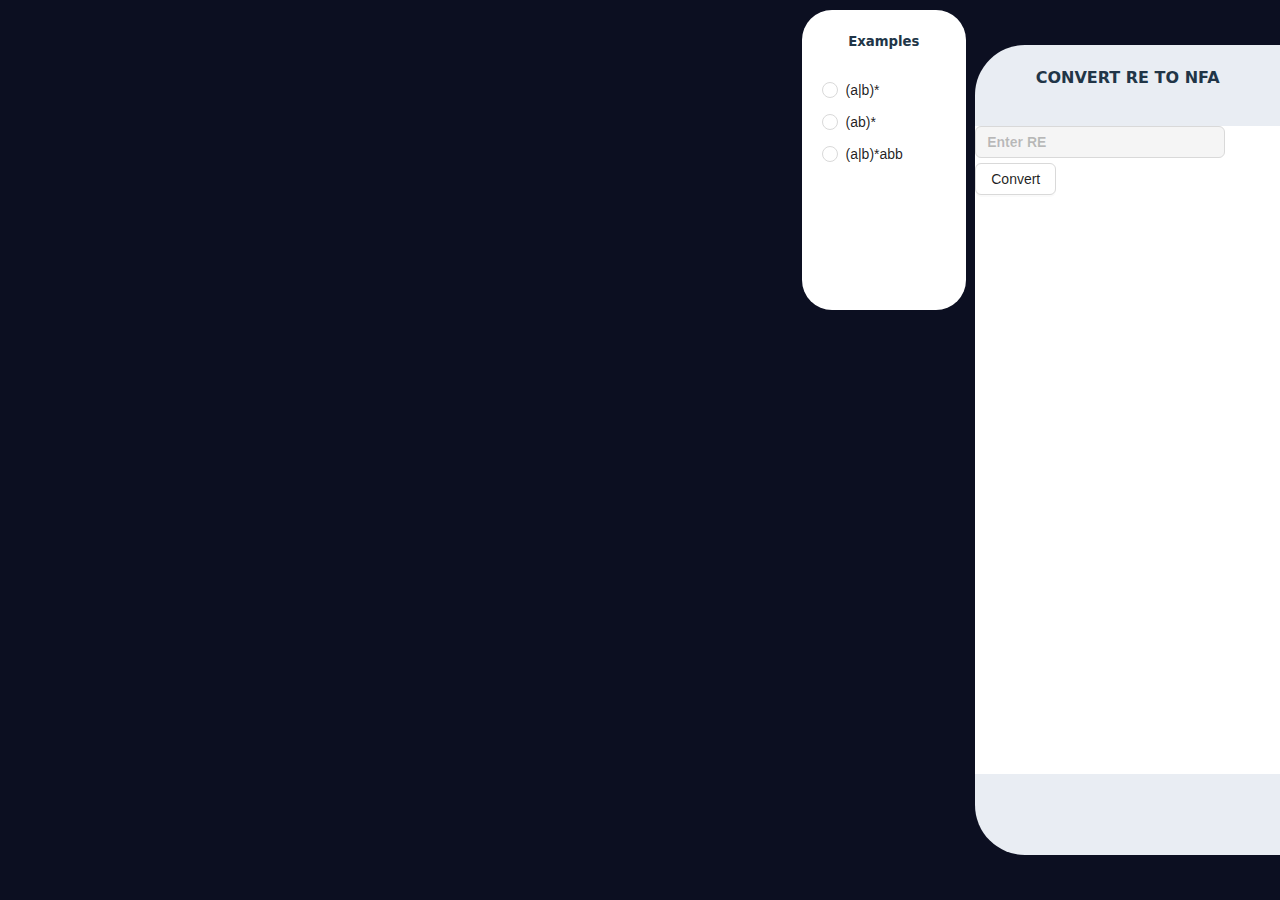
==== commit 76b15c8c: "new changes" ====
--- a/experiment/simulation/index.html
+++ b/experiment/simulation/index.html
@@ -1,16 +1,14 @@
-<!doctype html>
+<!DOCTYPE html>
 <html lang="en">
   <head>
     <meta charset="UTF-8" />
-    <link rel="shortcut icon" href="#">
-    <!-- <link rel="icon" type="image/svg+xml" href="/vite.svg" /> -->
+    <link rel="icon" type="image/svg+xml" href="images/vite.svg" />
     <meta name="viewport" content="width=device-width, initial-scale=1.0" />
     <title>Vite + React</title>
-    <script type="module" crossorigin src="js/index-CLiiC5Bu.js"></script>
-    <link rel="stylesheet" crossorigin href="css/index-CBm4yT6n.css">
+    <script type="module" crossorigin src="js/index-G68snd4j.js"></script>
+    <link rel="stylesheet" crossorigin href="css/index-TPym3PiL.css" />
   </head>
   <body>
     <div id="root"></div>
-
   </body>
 </html>
--- a/experiment/simulation/css/index-TPym3PiL.css
+++ b/experiment/simulation/css/index-TPym3PiL.css
@@ -0,0 +1 @@
+#root{width:100vw}he-docs{color:#888}#style-1::-webkit-scrollbar-track{-webkit-box-shadow:inset 0 0 6px rgba(0,0,0,.3);border-radius:10px;background-color:#f5f5f5}#style-1::-webkit-scrollbar{width:12px;background-color:#f5f5f5}#style-1::-webkit-scrollbar-thumb{border-radius:10px;-webkit-box-shadow:inset 0 0 6px rgba(0,0,0,.3);background-color:#555}:root{font-family:Inter,system-ui,Avenir,Helvetica,Arial,sans-serif;line-height:1.5;font-weight:400;color-scheme:light dark;color:#ffffffde;background-color:#242424;font-synthesis:none;text-rendering:optimizeLegibility;-webkit-font-smoothing:antialiased;-moz-osx-font-smoothing:grayscale}a{font-weight:500;color:#646cff;text-decoration:inherit}a:hover{color:#535bf2}body{margin:0;display:flex;place-items:center;min-width:320px;min-height:100vh}h1{font-size:3.2em;line-height:1.1}button{border-radius:8px;border:1px solid transparent;padding:.6em 1.2em;font-size:1em;font-weight:500;font-family:inherit;background-color:#1a1a1a;cursor:pointer;transition:border-color .25s}button:hover{border-color:#646cff}button:focus,button:focus-visible{outline:4px auto -webkit-focus-ring-color}@media (prefers-color-scheme: light){:root{color:#213547;background-color:#fff}a:hover{color:#747bff}button{background-color:#f9f9f9}}
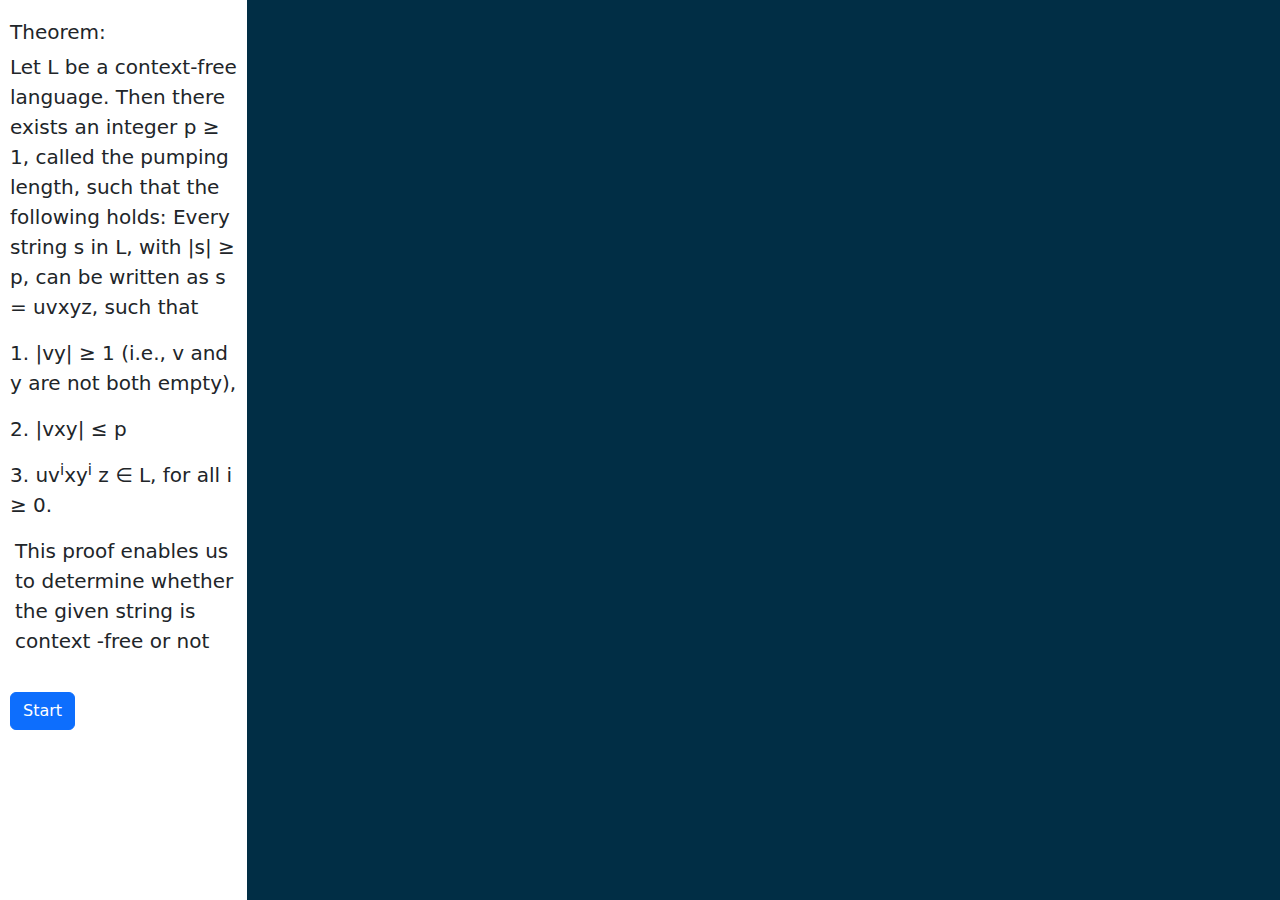
==== commit c0c75604: "modified index" ====
--- a/experiment/simulation/index.html
+++ b/experiment/simulation/index.html
@@ -1,14 +1,15 @@
-<!DOCTYPE html>
+<!doctype html>
 <html lang="en">
   <head>
     <meta charset="UTF-8" />
-    <link rel="icon" type="image/svg+xml" href="images/vite.svg" />
+    <link rel="icon" type="image/svg+xml" href="/vite.svg" />
     <meta name="viewport" content="width=device-width, initial-scale=1.0" />
     <title>Vite + React</title>
-    <script type="module" crossorigin src="js/index-G68snd4j.js"></script>
-    <link rel="stylesheet" crossorigin href="css/index-TPym3PiL.css" />
+    <script type="module" crossorigin src="js/index-CLiiC5Bu.js"></script>
+    <link rel="stylesheet" crossorigin href="css/index-CBm4yT6n.css">
   </head>
   <body>
     <div id="root"></div>
+
   </body>
 </html>
--- a/experiment/simulation/css/index-CBm4yT6n.css
+++ b/experiment/simulation/css/index-CBm4yT6n.css
@@ -0,0 +1,17934 @@
+@charset "UTF-8"; /*!
+* Bootstrap  v5.3.2 (https://getbootstrap.com/)
+* Copyright 2011-2023 The Bootstrap Authors
+* Licensed under MIT (https://github.com/twbs/bootstrap/blob/main/LICENSE)
+*/
+:root,
+[data-bs-theme="light"] {
+  --bs-blue: #0d6efd;
+  --bs-indigo: #6610f2;
+  --bs-purple: #6f42c1;
+  --bs-pink: #d63384;
+  --bs-red: #dc3545;
+  --bs-orange: #fd7e14;
+  --bs-yellow: #ffc107;
+  --bs-green: #198754;
+  --bs-teal: #20c997;
+  --bs-cyan: #0dcaf0;
+  --bs-black: #000;
+  --bs-white: #fff;
+  --bs-gray: #6c757d;
+  --bs-gray-dark: #343a40;
+  --bs-gray-100: #f8f9fa;
+  --bs-gray-200: #e9ecef;
+  --bs-gray-300: #dee2e6;
+  --bs-gray-400: #ced4da;
+  --bs-gray-500: #adb5bd;
+  --bs-gray-600: #6c757d;
+  --bs-gray-700: #495057;
+  --bs-gray-800: #343a40;
+  --bs-gray-900: #212529;
+  --bs-primary: #0d6efd;
+  --bs-secondary: #6c757d;
+  --bs-success: #198754;
+  --bs-info: #0dcaf0;
+  --bs-warning: #ffc107;
+  --bs-danger: #dc3545;
+  --bs-light: #f8f9fa;
+  --bs-dark: #212529;
+  --bs-primary-rgb: 13, 110, 253;
+  --bs-secondary-rgb: 108, 117, 125;
+  --bs-success-rgb: 25, 135, 84;
+  --bs-info-rgb: 13, 202, 240;
+  --bs-warning-rgb: 255, 193, 7;
+  --bs-danger-rgb: 220, 53, 69;
+  --bs-light-rgb: 248, 249, 250;
+  --bs-dark-rgb: 33, 37, 41;
+  --bs-primary-text-emphasis: #052c65;
+  --bs-secondary-text-emphasis: #2b2f32;
+  --bs-success-text-emphasis: #0a3622;
+  --bs-info-text-emphasis: #055160;
+  --bs-warning-text-emphasis: #664d03;
+  --bs-danger-text-emphasis: #58151c;
+  --bs-light-text-emphasis: #495057;
+  --bs-dark-text-emphasis: #495057;
+  --bs-primary-bg-subtle: #cfe2ff;
+  --bs-secondary-bg-subtle: #e2e3e5;
+  --bs-success-bg-subtle: #d1e7dd;
+  --bs-info-bg-subtle: #cff4fc;
+  --bs-warning-bg-subtle: #fff3cd;
+  --bs-danger-bg-subtle: #f8d7da;
+  --bs-light-bg-subtle: #fcfcfd;
+  --bs-dark-bg-subtle: #ced4da;
+  --bs-primary-border-subtle: #9ec5fe;
+  --bs-secondary-border-subtle: #c4c8cb;
+  --bs-success-border-subtle: #a3cfbb;
+  --bs-info-border-subtle: #9eeaf9;
+  --bs-warning-border-subtle: #ffe69c;
+  --bs-danger-border-subtle: #f1aeb5;
+  --bs-light-border-subtle: #e9ecef;
+  --bs-dark-border-subtle: #adb5bd;
+  --bs-white-rgb: 255, 255, 255;
+  --bs-black-rgb: 0, 0, 0;
+  --bs-font-sans-serif: system-ui, -apple-system, "Segoe UI", Roboto,
+    "Helvetica Neue", "Noto Sans", "Liberation Sans", Arial, sans-serif,
+    "Apple Color Emoji", "Segoe UI Emoji", "Segoe UI Symbol", "Noto Color Emoji";
+  --bs-font-monospace: SFMono-Regular, Menlo, Monaco, Consolas,
+    "Liberation Mono", "Courier New", monospace;
+  --bs-gradient: linear-gradient(
+    180deg,
+    rgba(255, 255, 255, 0.15),
+    rgba(255, 255, 255, 0)
+  );
+  --bs-body-font-family: var(--bs-font-sans-serif);
+  --bs-body-font-size: 1rem;
+  --bs-body-font-weight: 400;
+  --bs-body-line-height: 1.5;
+  --bs-body-color: #212529;
+  --bs-body-color-rgb: 33, 37, 41;
+  --bs-body-bg: #fff;
+  --bs-body-bg-rgb: 255, 255, 255;
+  --bs-emphasis-color: #000;
+  --bs-emphasis-color-rgb: 0, 0, 0;
+  --bs-secondary-color: rgba(33, 37, 41, 0.75);
+  --bs-secondary-color-rgb: 33, 37, 41;
+  --bs-secondary-bg: #e9ecef;
+  --bs-secondary-bg-rgb: 233, 236, 239;
+  --bs-tertiary-color: rgba(33, 37, 41, 0.5);
+  --bs-tertiary-color-rgb: 33, 37, 41;
+  --bs-tertiary-bg: #f8f9fa;
+  --bs-tertiary-bg-rgb: 248, 249, 250;
+  --bs-heading-color: inherit;
+  --bs-link-color: #0d6efd;
+  --bs-link-color-rgb: 13, 110, 253;
+  --bs-link-decoration: underline;
+  --bs-link-hover-color: #0a58ca;
+  --bs-link-hover-color-rgb: 10, 88, 202;
+  --bs-code-color: #d63384;
+  --bs-highlight-color: #212529;
+  --bs-highlight-bg: #fff3cd;
+  --bs-border-width: 1px;
+  --bs-border-style: solid;
+  --bs-border-color: #dee2e6;
+  --bs-border-color-translucent: rgba(0, 0, 0, 0.175);
+  --bs-border-radius: 0.375rem;
+  --bs-border-radius-sm: 0.25rem;
+  --bs-border-radius-lg: 0.5rem;
+  --bs-border-radius-xl: 1rem;
+  --bs-border-radius-xxl: 2rem;
+  --bs-border-radius-2xl: var(--bs-border-radius-xxl);
+  --bs-border-radius-pill: 50rem;
+  --bs-box-shadow: 0 0.5rem 1rem rgba(0, 0, 0, 0.15);
+  --bs-box-shadow-sm: 0 0.125rem 0.25rem rgba(0, 0, 0, 0.075);
+  --bs-box-shadow-lg: 0 1rem 3rem rgba(0, 0, 0, 0.175);
+  --bs-box-shadow-inset: inset 0 1px 2px rgba(0, 0, 0, 0.075);
+  --bs-focus-ring-width: 0.25rem;
+  --bs-focus-ring-opacity: 0.25;
+  --bs-focus-ring-color: rgba(13, 110, 253, 0.25);
+  --bs-form-valid-color: #198754;
+  --bs-form-valid-border-color: #198754;
+  --bs-form-invalid-color: #dc3545;
+  --bs-form-invalid-border-color: #dc3545;
+}
+[data-bs-theme="dark"] {
+  color-scheme: dark;
+  --bs-body-color: #dee2e6;
+  --bs-body-color-rgb: 222, 226, 230;
+  --bs-body-bg: #212529;
+  --bs-body-bg-rgb: 33, 37, 41;
+  --bs-emphasis-color: #fff;
+  --bs-emphasis-color-rgb: 255, 255, 255;
+  --bs-secondary-color: rgba(222, 226, 230, 0.75);
+  --bs-secondary-color-rgb: 222, 226, 230;
+  --bs-secondary-bg: #343a40;
+  --bs-secondary-bg-rgb: 52, 58, 64;
+  --bs-tertiary-color: rgba(222, 226, 230, 0.5);
+  --bs-tertiary-color-rgb: 222, 226, 230;
+  --bs-tertiary-bg: #2b3035;
+  --bs-tertiary-bg-rgb: 43, 48, 53;
+  --bs-primary-text-emphasis: #6ea8fe;
+  --bs-secondary-text-emphasis: #a7acb1;
+  --bs-success-text-emphasis: #75b798;
+  --bs-info-text-emphasis: #6edff6;
+  --bs-warning-text-emphasis: #ffda6a;
+  --bs-danger-text-emphasis: #ea868f;
+  --bs-light-text-emphasis: #f8f9fa;
+  --bs-dark-text-emphasis: #dee2e6;
+  --bs-primary-bg-subtle: #031633;
+  --bs-secondary-bg-subtle: #161719;
+  --bs-success-bg-subtle: #051b11;
+  --bs-info-bg-subtle: #032830;
+  --bs-warning-bg-subtle: #332701;
+  --bs-danger-bg-subtle: #2c0b0e;
+  --bs-light-bg-subtle: #343a40;
+  --bs-dark-bg-subtle: #1a1d20;
+  --bs-primary-border-subtle: #084298;
+  --bs-secondary-border-subtle: #41464b;
+  --bs-success-border-subtle: #0f5132;
+  --bs-info-border-subtle: #087990;
+  --bs-warning-border-subtle: #997404;
+  --bs-danger-border-subtle: #842029;
+  --bs-light-border-subtle: #495057;
+  --bs-dark-border-subtle: #343a40;
+  --bs-heading-color: inherit;
+  --bs-link-color: #6ea8fe;
+  --bs-link-hover-color: #8bb9fe;
+  --bs-link-color-rgb: 110, 168, 254;
+  --bs-link-hover-color-rgb: 139, 185, 254;
+  --bs-code-color: #e685b5;
+  --bs-highlight-color: #dee2e6;
+  --bs-highlight-bg: #664d03;
+  --bs-border-color: #495057;
+  --bs-border-color-translucent: rgba(255, 255, 255, 0.15);
+  --bs-form-valid-color: #75b798;
+  --bs-form-valid-border-color: #75b798;
+  --bs-form-invalid-color: #ea868f;
+  --bs-form-invalid-border-color: #ea868f;
+}
+*,
+:after,
+:before {
+  box-sizing: border-box;
+}
+@media (prefers-reduced-motion: no-preference) {
+  :root {
+    scroll-behavior: smooth;
+  }
+}
+body {
+  margin: 0;
+  font-family: var(--bs-body-font-family);
+  font-size: var(--bs-body-font-size);
+  font-weight: var(--bs-body-font-weight);
+  line-height: var(--bs-body-line-height);
+  color: var(--bs-body-color);
+  text-align: var(--bs-body-text-align);
+  background-color: var(--bs-body-bg);
+  -webkit-text-size-adjust: 100%;
+  -webkit-tap-highlight-color: transparent;
+}
+hr {
+  margin: 1rem 0;
+  color: inherit;
+  border: 0;
+  border-top: var(--bs-border-width) solid;
+  opacity: 0.25;
+}
+.h1,
+.h2,
+.h3,
+.h4,
+.h5,
+.h6,
+h1,
+h2,
+h3,
+h4,
+h5,
+h6 {
+  margin-top: 0;
+  margin-bottom: 0.5rem;
+  font-weight: 500;
+  line-height: 1.2;
+  color: var(--bs-heading-color);
+}
+.h1,
+h1 {
+  font-size: calc(1.375rem + 1.5vw);
+}
+@media (min-width: 1200px) {
+  .h1,
+  h1 {
+    font-size: 2.5rem;
+  }
+}
+.h2,
+h2 {
+  font-size: calc(1.325rem + 0.9vw);
+}
+@media (min-width: 1200px) {
+  .h2,
+  h2 {
+    font-size: 2rem;
+  }
+}
+.h3,
+h3 {
+  font-size: calc(1.3rem + 0.6vw);
+}
+@media (min-width: 1200px) {
+  .h3,
+  h3 {
+    font-size: 1.75rem;
+  }
+}
+.h4,
+h4 {
+  font-size: calc(1.275rem + 0.3vw);
+}
+@media (min-width: 1200px) {
+  .h4,
+  h4 {
+    font-size: 1.5rem;
+  }
+}
+.h5,
+h5 {
+  font-size: 1.25rem;
+}
+.h6,
+h6 {
+  font-size: 1rem;
+}
+p {
+  margin-top: 0;
+  margin-bottom: 1rem;
+}
+abbr[title] {
+  -webkit-text-decoration: underline dotted;
+  text-decoration: underline dotted;
+  cursor: help;
+  -webkit-text-decoration-skip-ink: none;
+  text-decoration-skip-ink: none;
+}
+address {
+  margin-bottom: 1rem;
+  font-style: normal;
+  line-height: inherit;
+}
+ol,
+ul {
+  padding-left: 2rem;
+}
+dl,
+ol,
+ul {
+  margin-top: 0;
+  margin-bottom: 1rem;
+}
+ol ol,
+ol ul,
+ul ol,
+ul ul {
+  margin-bottom: 0;
+}
+dt {
+  font-weight: 700;
+}
+dd {
+  margin-bottom: 0.5rem;
+  margin-left: 0;
+}
+blockquote {
+  margin: 0 0 1rem;
+}
+b,
+strong {
+  font-weight: bolder;
+}
+.small,
+small {
+  font-size: 0.875em;
+}
+.mark,
+mark {
+  padding: 0.1875em;
+  color: var(--bs-highlight-color);
+  background-color: var(--bs-highlight-bg);
+}
+sub,
+sup {
+  position: relative;
+  font-size: 0.75em;
+  line-height: 0;
+  vertical-align: baseline;
+}
+sub {
+  bottom: -0.25em;
+}
+sup {
+  top: -0.5em;
+}
+a {
+  color: rgba(var(--bs-link-color-rgb), var(--bs-link-opacity, 1));
+  text-decoration: underline;
+}
+a:hover {
+  --bs-link-color-rgb: var(--bs-link-hover-color-rgb);
+}
+a:not([href]):not([class]),
+a:not([href]):not([class]):hover {
+  color: inherit;
+  text-decoration: none;
+}
+code,
+kbd,
+pre,
+samp {
+  font-family: var(--bs-font-monospace);
+  font-size: 1em;
+}
+pre {
+  display: block;
+  margin-top: 0;
+  margin-bottom: 1rem;
+  overflow: auto;
+  font-size: 0.875em;
+}
+pre code {
+  font-size: inherit;
+  color: inherit;
+  word-break: normal;
+}
+code {
+  font-size: 0.875em;
+  color: var(--bs-code-color);
+  word-wrap: break-word;
+}
+a > code {
+  color: inherit;
+}
+kbd {
+  padding: 0.1875rem 0.375rem;
+  font-size: 0.875em;
+  color: var(--bs-body-bg);
+  background-color: var(--bs-body-color);
+  border-radius: 0.25rem;
+}
+kbd kbd {
+  padding: 0;
+  font-size: 1em;
+}
+figure {
+  margin: 0 0 1rem;
+}
+img,
+svg {
+  vertical-align: middle;
+}
+table {
+  caption-side: bottom;
+  border-collapse: collapse;
+}
+caption {
+  padding-top: 0.5rem;
+  padding-bottom: 0.5rem;
+  color: var(--bs-secondary-color);
+  text-align: left;
+}
+th {
+  text-align: inherit;
+  text-align: -webkit-match-parent;
+}
+tbody,
+td,
+tfoot,
+th,
+thead,
+tr {
+  border-color: inherit;
+  border-style: solid;
+  border-width: 0;
+}
+label {
+  display: inline-block;
+}
+button {
+  border-radius: 0;
+}
+button:focus:not(:focus-visible) {
+  outline: 0;
+}
+button,
+input,
+optgroup,
+select,
+textarea {
+  margin: 0;
+  font-family: inherit;
+  font-size: inherit;
+  line-height: inherit;
+}
+button,
+select {
+  text-transform: none;
+}
+[role="button"] {
+  cursor: pointer;
+}
+select {
+  word-wrap: normal;
+}
+select:disabled {
+  opacity: 1;
+}
+[list]:not([type="date"]):not([type="datetime-local"]):not([type="month"]):not(
+    [type="week"]
+  ):not([type="time"])::-webkit-calendar-picker-indicator {
+  display: none !important;
+}
+[type="button"],
+[type="reset"],
+[type="submit"],
+button {
+  -webkit-appearance: button;
+}
+[type="button"]:not(:disabled),
+[type="reset"]:not(:disabled),
+[type="submit"]:not(:disabled),
+button:not(:disabled) {
+  cursor: pointer;
+}
+::-moz-focus-inner {
+  padding: 0;
+  border-style: none;
+}
+textarea {
+  resize: vertical;
+}
+fieldset {
+  min-width: 0;
+  padding: 0;
+  margin: 0;
+  border: 0;
+}
+legend {
+  float: left;
+  width: 100%;
+  padding: 0;
+  margin-bottom: 0.5rem;
+  font-size: calc(1.275rem + 0.3vw);
+  line-height: inherit;
+}
+@media (min-width: 1200px) {
+  legend {
+    font-size: 1.5rem;
+  }
+}
+legend + * {
+  clear: left;
+}
+::-webkit-datetime-edit-day-field,
+::-webkit-datetime-edit-fields-wrapper,
+::-webkit-datetime-edit-hour-field,
+::-webkit-datetime-edit-minute,
+::-webkit-datetime-edit-month-field,
+::-webkit-datetime-edit-text,
+::-webkit-datetime-edit-year-field {
+  padding: 0;
+}
+::-webkit-inner-spin-button {
+  height: auto;
+}
+[type="search"] {
+  -webkit-appearance: textfield;
+  outline-offset: -2px;
+}
+::-webkit-search-decoration {
+  -webkit-appearance: none;
+}
+::-webkit-color-swatch-wrapper {
+  padding: 0;
+}
+::-webkit-file-upload-button {
+  font: inherit;
+  -webkit-appearance: button;
+}
+::file-selector-button {
+  font: inherit;
+  -webkit-appearance: button;
+}
+output {
+  display: inline-block;
+}
+iframe {
+  border: 0;
+}
+summary {
+  display: list-item;
+  cursor: pointer;
+}
+progress {
+  vertical-align: baseline;
+}
+[hidden] {
+  display: none !important;
+}
+.lead {
+  font-size: 1.25rem;
+  font-weight: 300;
+}
+.display-1 {
+  font-size: calc(1.625rem + 4.5vw);
+  font-weight: 300;
+  line-height: 1.2;
+}
+@media (min-width: 1200px) {
+  .display-1 {
+    font-size: 5rem;
+  }
+}
+.display-2 {
+  font-size: calc(1.575rem + 3.9vw);
+  font-weight: 300;
+  line-height: 1.2;
+}
+@media (min-width: 1200px) {
+  .display-2 {
+    font-size: 4.5rem;
+  }
+}
+.display-3 {
+  font-size: calc(1.525rem + 3.3vw);
+  font-weight: 300;
+  line-height: 1.2;
+}
+@media (min-width: 1200px) {
+  .display-3 {
+    font-size: 4rem;
+  }
+}
+.display-4 {
+  font-size: calc(1.475rem + 2.7vw);
+  font-weight: 300;
+  line-height: 1.2;
+}
+@media (min-width: 1200px) {
+  .display-4 {
+    font-size: 3.5rem;
+  }
+}
+.display-5 {
+  font-size: calc(1.425rem + 2.1vw);
+  font-weight: 300;
+  line-height: 1.2;
+}
+@media (min-width: 1200px) {
+  .display-5 {
+    font-size: 3rem;
+  }
+}
+.display-6 {
+  font-size: calc(1.375rem + 1.5vw);
+  font-weight: 300;
+  line-height: 1.2;
+}
+@media (min-width: 1200px) {
+  .display-6 {
+    font-size: 2.5rem;
+  }
+}
+.list-unstyled,
+.list-inline {
+  padding-left: 0;
+  list-style: none;
+}
+.list-inline-item {
+  display: inline-block;
+}
+.list-inline-item:not(:last-child) {
+  margin-right: 0.5rem;
+}
+.initialism {
+  font-size: 0.875em;
+  text-transform: uppercase;
+}
+.blockquote {
+  margin-bottom: 1rem;
+  font-size: 1.25rem;
+}
+.blockquote > :last-child {
+  margin-bottom: 0;
+}
+.blockquote-footer {
+  margin-top: -1rem;
+  margin-bottom: 1rem;
+  font-size: 0.875em;
+  color: #6c757d;
+}
+.blockquote-footer:before {
+  content: "— ";
+}
+.img-fluid {
+  max-width: 100%;
+  height: auto;
+}
+.img-thumbnail {
+  padding: 0.25rem;
+  background-color: var(--bs-body-bg);
+  border: var(--bs-border-width) solid var(--bs-border-color);
+  border-radius: var(--bs-border-radius);
+  max-width: 100%;
+  height: auto;
+}
+.figure {
+  display: inline-block;
+}
+.figure-img {
+  margin-bottom: 0.5rem;
+  line-height: 1;
+}
+.figure-caption {
+  font-size: 0.875em;
+  color: var(--bs-secondary-color);
+}
+.container,
+.container-fluid,
+.container-lg,
+.container-md,
+.container-sm,
+.container-xl,
+.container-xxl {
+  --bs-gutter-x: 1.5rem;
+  --bs-gutter-y: 0;
+  width: 100%;
+  padding-right: calc(var(--bs-gutter-x) * 0.5);
+  padding-left: calc(var(--bs-gutter-x) * 0.5);
+  margin-right: auto;
+  margin-left: auto;
+}
+@media (min-width: 576px) {
+  .container,
+  .container-sm {
+    max-width: 540px;
+  }
+}
+@media (min-width: 768px) {
+  .container,
+  .container-md,
+  .container-sm {
+    max-width: 720px;
+  }
+}
+@media (min-width: 992px) {
+  .container,
+  .container-lg,
+  .container-md,
+  .container-sm {
+    max-width: 960px;
+  }
+}
+@media (min-width: 1200px) {
+  .container,
+  .container-lg,
+  .container-md,
+  .container-sm,
+  .container-xl {
+    max-width: 1140px;
+  }
+}
+@media (min-width: 1400px) {
+  .container,
+  .container-lg,
+  .container-md,
+  .container-sm,
+  .container-xl,
+  .container-xxl {
+    max-width: 1320px;
+  }
+}
+:root {
+  --bs-breakpoint-xs: 0;
+  --bs-breakpoint-sm: 576px;
+  --bs-breakpoint-md: 768px;
+  --bs-breakpoint-lg: 992px;
+  --bs-breakpoint-xl: 1200px;
+  --bs-breakpoint-xxl: 1400px;
+}
+.row {
+  --bs-gutter-x: 1.5rem;
+  --bs-gutter-y: 0;
+  display: flex;
+  flex-wrap: wrap;
+  margin-top: calc(-1 * var(--bs-gutter-y));
+  margin-right: calc(-0.5 * var(--bs-gutter-x));
+  margin-left: calc(-0.5 * var(--bs-gutter-x));
+}
+.row > * {
+  flex-shrink: 0;
+  width: 100%;
+  max-width: 100%;
+  padding-right: calc(var(--bs-gutter-x) * 0.5);
+  padding-left: calc(var(--bs-gutter-x) * 0.5);
+  margin-top: var(--bs-gutter-y);
+}
+.col {
+  flex: 1 0 0%;
+}
+.row-cols-auto > * {
+  flex: 0 0 auto;
+  width: auto;
+}
+.row-cols-1 > * {
+  flex: 0 0 auto;
+  width: 100%;
+}
+.row-cols-2 > * {
+  flex: 0 0 auto;
+  width: 50%;
+}
+.row-cols-3 > * {
+  flex: 0 0 auto;
+  width: 33.33333333%;
+}
+.row-cols-4 > * {
+  flex: 0 0 auto;
+  width: 25%;
+}
+.row-cols-5 > * {
+  flex: 0 0 auto;
+  width: 20%;
+}
+.row-cols-6 > * {
+  flex: 0 0 auto;
+  width: 16.66666667%;
+}
+.col-auto {
+  flex: 0 0 auto;
+  width: auto;
+}
+.col-1 {
+  flex: 0 0 auto;
+  width: 8.33333333%;
+}
+.col-2 {
+  flex: 0 0 auto;
+  width: 16.66666667%;
+}
+.col-3 {
+  flex: 0 0 auto;
+  width: 25%;
+}
+.col-4 {
+  flex: 0 0 auto;
+  width: 33.33333333%;
+}
+.col-5 {
+  flex: 0 0 auto;
+  width: 41.66666667%;
+}
+.col-6 {
+  flex: 0 0 auto;
+  width: 50%;
+}
+.col-7 {
+  flex: 0 0 auto;
+  width: 58.33333333%;
+}
+.col-8 {
+  flex: 0 0 auto;
+  width: 66.66666667%;
+}
+.col-9 {
+  flex: 0 0 auto;
+  width: 75%;
+}
+.col-10 {
+  flex: 0 0 auto;
+  width: 83.33333333%;
+}
+.col-11 {
+  flex: 0 0 auto;
+  width: 91.66666667%;
+}
+.col-12 {
+  flex: 0 0 auto;
+  width: 100%;
+}
+.offset-1 {
+  margin-left: 8.33333333%;
+}
+.offset-2 {
+  margin-left: 16.66666667%;
+}
+.offset-3 {
+  margin-left: 25%;
+}
+.offset-4 {
+  margin-left: 33.33333333%;
+}
+.offset-5 {
+  margin-left: 41.66666667%;
+}
+.offset-6 {
+  margin-left: 50%;
+}
+.offset-7 {
+  margin-left: 58.33333333%;
+}
+.offset-8 {
+  margin-left: 66.66666667%;
+}
+.offset-9 {
+  margin-left: 75%;
+}
+.offset-10 {
+  margin-left: 83.33333333%;
+}
+.offset-11 {
+  margin-left: 91.66666667%;
+}
+.g-0,
+.gx-0 {
+  --bs-gutter-x: 0;
+}
+.g-0,
+.gy-0 {
+  --bs-gutter-y: 0;
+}
+.g-1,
+.gx-1 {
+  --bs-gutter-x: 0.25rem;
+}
+.g-1,
+.gy-1 {
+  --bs-gutter-y: 0.25rem;
+}
+.g-2,
+.gx-2 {
+  --bs-gutter-x: 0.5rem;
+}
+.g-2,
+.gy-2 {
+  --bs-gutter-y: 0.5rem;
+}
+.g-3,
+.gx-3 {
+  --bs-gutter-x: 1rem;
+}
+.g-3,
+.gy-3 {
+  --bs-gutter-y: 1rem;
+}
+.g-4,
+.gx-4 {
+  --bs-gutter-x: 1.5rem;
+}
+.g-4,
+.gy-4 {
+  --bs-gutter-y: 1.5rem;
+}
+.g-5,
+.gx-5 {
+  --bs-gutter-x: 3rem;
+}
+.g-5,
+.gy-5 {
+  --bs-gutter-y: 3rem;
+}
+@media (min-width: 576px) {
+  .col-sm {
+    flex: 1 0 0%;
+  }
+  .row-cols-sm-auto > * {
+    flex: 0 0 auto;
+    width: auto;
+  }
+  .row-cols-sm-1 > * {
+    flex: 0 0 auto;
+    width: 100%;
+  }
+  .row-cols-sm-2 > * {
+    flex: 0 0 auto;
+    width: 50%;
+  }
+  .row-cols-sm-3 > * {
+    flex: 0 0 auto;
+    width: 33.33333333%;
+  }
+  .row-cols-sm-4 > * {
+    flex: 0 0 auto;
+    width: 25%;
+  }
+  .row-cols-sm-5 > * {
+    flex: 0 0 auto;
+    width: 20%;
+  }
+  .row-cols-sm-6 > * {
+    flex: 0 0 auto;
+    width: 16.66666667%;
+  }
+  .col-sm-auto {
+    flex: 0 0 auto;
+    width: auto;
+  }
+  .col-sm-1 {
+    flex: 0 0 auto;
+    width: 8.33333333%;
+  }
+  .col-sm-2 {
+    flex: 0 0 auto;
+    width: 16.66666667%;
+  }
+  .col-sm-3 {
+    flex: 0 0 auto;
+    width: 25%;
+  }
+  .col-sm-4 {
+    flex: 0 0 auto;
+    width: 33.33333333%;
+  }
+  .col-sm-5 {
+    flex: 0 0 auto;
+    width: 41.66666667%;
+  }
+  .col-sm-6 {
+    flex: 0 0 auto;
+    width: 50%;
+  }
+  .col-sm-7 {
+    flex: 0 0 auto;
+    width: 58.33333333%;
+  }
+  .col-sm-8 {
+    flex: 0 0 auto;
+    width: 66.66666667%;
+  }
+  .col-sm-9 {
+    flex: 0 0 auto;
+    width: 75%;
+  }
+  .col-sm-10 {
+    flex: 0 0 auto;
+    width: 83.33333333%;
+  }
+  .col-sm-11 {
+    flex: 0 0 auto;
+    width: 91.66666667%;
+  }
+  .col-sm-12 {
+    flex: 0 0 auto;
+    width: 100%;
+  }
+  .offset-sm-0 {
+    margin-left: 0;
+  }
+  .offset-sm-1 {
+    margin-left: 8.33333333%;
+  }
+  .offset-sm-2 {
+    margin-left: 16.66666667%;
+  }
+  .offset-sm-3 {
+    margin-left: 25%;
+  }
+  .offset-sm-4 {
+    margin-left: 33.33333333%;
+  }
+  .offset-sm-5 {
+    margin-left: 41.66666667%;
+  }
+  .offset-sm-6 {
+    margin-left: 50%;
+  }
+  .offset-sm-7 {
+    margin-left: 58.33333333%;
+  }
+  .offset-sm-8 {
+    margin-left: 66.66666667%;
+  }
+  .offset-sm-9 {
+    margin-left: 75%;
+  }
+  .offset-sm-10 {
+    margin-left: 83.33333333%;
+  }
+  .offset-sm-11 {
+    margin-left: 91.66666667%;
+  }
+  .g-sm-0,
+  .gx-sm-0 {
+    --bs-gutter-x: 0;
+  }
+  .g-sm-0,
+  .gy-sm-0 {
+    --bs-gutter-y: 0;
+  }
+  .g-sm-1,
+  .gx-sm-1 {
+    --bs-gutter-x: 0.25rem;
+  }
+  .g-sm-1,
+  .gy-sm-1 {
+    --bs-gutter-y: 0.25rem;
+  }
+  .g-sm-2,
+  .gx-sm-2 {
+    --bs-gutter-x: 0.5rem;
+  }
+  .g-sm-2,
+  .gy-sm-2 {
+    --bs-gutter-y: 0.5rem;
+  }
+  .g-sm-3,
+  .gx-sm-3 {
+    --bs-gutter-x: 1rem;
+  }
+  .g-sm-3,
+  .gy-sm-3 {
+    --bs-gutter-y: 1rem;
+  }
+  .g-sm-4,
+  .gx-sm-4 {
+    --bs-gutter-x: 1.5rem;
+  }
+  .g-sm-4,
+  .gy-sm-4 {
+    --bs-gutter-y: 1.5rem;
+  }
+  .g-sm-5,
+  .gx-sm-5 {
+    --bs-gutter-x: 3rem;
+  }
+  .g-sm-5,
+  .gy-sm-5 {
+    --bs-gutter-y: 3rem;
+  }
+}
+@media (min-width: 768px) {
+  .col-md {
+    flex: 1 0 0%;
+  }
+  .row-cols-md-auto > * {
+    flex: 0 0 auto;
+    width: auto;
+  }
+  .row-cols-md-1 > * {
+    flex: 0 0 auto;
+    width: 100%;
+  }
+  .row-cols-md-2 > * {
+    flex: 0 0 auto;
+    width: 50%;
+  }
+  .row-cols-md-3 > * {
+    flex: 0 0 auto;
+    width: 33.33333333%;
+  }
+  .row-cols-md-4 > * {
+    flex: 0 0 auto;
+    width: 25%;
+  }
+  .row-cols-md-5 > * {
+    flex: 0 0 auto;
+    width: 20%;
+  }
+  .row-cols-md-6 > * {
+    flex: 0 0 auto;
+    width: 16.66666667%;
+  }
+  .col-md-auto {
+    flex: 0 0 auto;
+    width: auto;
+  }
+  .col-md-1 {
+    flex: 0 0 auto;
+    width: 8.33333333%;
+  }
+  .col-md-2 {
+    flex: 0 0 auto;
+    width: 16.66666667%;
+  }
+  .col-md-3 {
+    flex: 0 0 auto;
+    width: 25%;
+  }
+  .col-md-4 {
+    flex: 0 0 auto;
+    width: 33.33333333%;
+  }
+  .col-md-5 {
+    flex: 0 0 auto;
+    width: 41.66666667%;
+  }
+  .col-md-6 {
+    flex: 0 0 auto;
+    width: 50%;
+  }
+  .col-md-7 {
+    flex: 0 0 auto;
+    width: 58.33333333%;
+  }
+  .col-md-8 {
+    flex: 0 0 auto;
+    width: 66.66666667%;
+  }
+  .col-md-9 {
+    flex: 0 0 auto;
+    width: 75%;
+  }
+  .col-md-10 {
+    flex: 0 0 auto;
+    width: 83.33333333%;
+  }
+  .col-md-11 {
+    flex: 0 0 auto;
+    width: 91.66666667%;
+  }
+  .col-md-12 {
+    flex: 0 0 auto;
+    width: 100%;
+  }
+  .offset-md-0 {
+    margin-left: 0;
+  }
+  .offset-md-1 {
+    margin-left: 8.33333333%;
+  }
+  .offset-md-2 {
+    margin-left: 16.66666667%;
+  }
+  .offset-md-3 {
+    margin-left: 25%;
+  }
+  .offset-md-4 {
+    margin-left: 33.33333333%;
+  }
+  .offset-md-5 {
+    margin-left: 41.66666667%;
+  }
+  .offset-md-6 {
+    margin-left: 50%;
+  }
+  .offset-md-7 {
+    margin-left: 58.33333333%;
+  }
+  .offset-md-8 {
+    margin-left: 66.66666667%;
+  }
+  .offset-md-9 {
+    margin-left: 75%;
+  }
+  .offset-md-10 {
+    margin-left: 83.33333333%;
+  }
+  .offset-md-11 {
+    margin-left: 91.66666667%;
+  }
+  .g-md-0,
+  .gx-md-0 {
+    --bs-gutter-x: 0;
+  }
+  .g-md-0,
+  .gy-md-0 {
+    --bs-gutter-y: 0;
+  }
+  .g-md-1,
+  .gx-md-1 {
+    --bs-gutter-x: 0.25rem;
+  }
+  .g-md-1,
+  .gy-md-1 {
+    --bs-gutter-y: 0.25rem;
+  }
+  .g-md-2,
+  .gx-md-2 {
+    --bs-gutter-x: 0.5rem;
+  }
+  .g-md-2,
+  .gy-md-2 {
+    --bs-gutter-y: 0.5rem;
+  }
+  .g-md-3,
+  .gx-md-3 {
+    --bs-gutter-x: 1rem;
+  }
+  .g-md-3,
+  .gy-md-3 {
+    --bs-gutter-y: 1rem;
+  }
+  .g-md-4,
+  .gx-md-4 {
+    --bs-gutter-x: 1.5rem;
+  }
+  .g-md-4,
+  .gy-md-4 {
+    --bs-gutter-y: 1.5rem;
+  }
+  .g-md-5,
+  .gx-md-5 {
+    --bs-gutter-x: 3rem;
+  }
+  .g-md-5,
+  .gy-md-5 {
+    --bs-gutter-y: 3rem;
+  }
+}
+@media (min-width: 992px) {
+  .col-lg {
+    flex: 1 0 0%;
+  }
+  .row-cols-lg-auto > * {
+    flex: 0 0 auto;
+    width: auto;
+  }
+  .row-cols-lg-1 > * {
+    flex: 0 0 auto;
+    width: 100%;
+  }
+  .row-cols-lg-2 > * {
+    flex: 0 0 auto;
+    width: 50%;
+  }
+  .row-cols-lg-3 > * {
+    flex: 0 0 auto;
+    width: 33.33333333%;
+  }
+  .row-cols-lg-4 > * {
+    flex: 0 0 auto;
+    width: 25%;
+  }
+  .row-cols-lg-5 > * {
+    flex: 0 0 auto;
+    width: 20%;
+  }
+  .row-cols-lg-6 > * {
+    flex: 0 0 auto;
+    width: 16.66666667%;
+  }
+  .col-lg-auto {
+    flex: 0 0 auto;
+    width: auto;
+  }
+  .col-lg-1 {
+    flex: 0 0 auto;
+    width: 8.33333333%;
+  }
+  .col-lg-2 {
+    flex: 0 0 auto;
+    width: 16.66666667%;
+  }
+  .col-lg-3 {
+    flex: 0 0 auto;
+    width: 25%;
+  }
+  .col-lg-4 {
+    flex: 0 0 auto;
+    width: 33.33333333%;
+  }
+  .col-lg-5 {
+    flex: 0 0 auto;
+    width: 41.66666667%;
+  }
+  .col-lg-6 {
+    flex: 0 0 auto;
+    width: 50%;
+  }
+  .col-lg-7 {
+    flex: 0 0 auto;
+    width: 58.33333333%;
+  }
+  .col-lg-8 {
+    flex: 0 0 auto;
+    width: 66.66666667%;
+  }
+  .col-lg-9 {
+    flex: 0 0 auto;
+    width: 75%;
+  }
+  .col-lg-10 {
+    flex: 0 0 auto;
+    width: 83.33333333%;
+  }
+  .col-lg-11 {
+    flex: 0 0 auto;
+    width: 91.66666667%;
+  }
+  .col-lg-12 {
+    flex: 0 0 auto;
+    width: 100%;
+  }
+  .offset-lg-0 {
+    margin-left: 0;
+  }
+  .offset-lg-1 {
+    margin-left: 8.33333333%;
+  }
+  .offset-lg-2 {
+    margin-left: 16.66666667%;
+  }
+  .offset-lg-3 {
+    margin-left: 25%;
+  }
+  .offset-lg-4 {
+    margin-left: 33.33333333%;
+  }
+  .offset-lg-5 {
+    margin-left: 41.66666667%;
+  }
+  .offset-lg-6 {
+    margin-left: 50%;
+  }
+  .offset-lg-7 {
+    margin-left: 58.33333333%;
+  }
+  .offset-lg-8 {
+    margin-left: 66.66666667%;
+  }
+  .offset-lg-9 {
+    margin-left: 75%;
+  }
+  .offset-lg-10 {
+    margin-left: 83.33333333%;
+  }
+  .offset-lg-11 {
+    margin-left: 91.66666667%;
+  }
+  .g-lg-0,
+  .gx-lg-0 {
+    --bs-gutter-x: 0;
+  }
+  .g-lg-0,
+  .gy-lg-0 {
+    --bs-gutter-y: 0;
+  }
+  .g-lg-1,
+  .gx-lg-1 {
+    --bs-gutter-x: 0.25rem;
+  }
+  .g-lg-1,
+  .gy-lg-1 {
+    --bs-gutter-y: 0.25rem;
+  }
+  .g-lg-2,
+  .gx-lg-2 {
+    --bs-gutter-x: 0.5rem;
+  }
+  .g-lg-2,
+  .gy-lg-2 {
+    --bs-gutter-y: 0.5rem;
+  }
+  .g-lg-3,
+  .gx-lg-3 {
+    --bs-gutter-x: 1rem;
+  }
+  .g-lg-3,
+  .gy-lg-3 {
+    --bs-gutter-y: 1rem;
+  }
+  .g-lg-4,
+  .gx-lg-4 {
+    --bs-gutter-x: 1.5rem;
+  }
+  .g-lg-4,
+  .gy-lg-4 {
+    --bs-gutter-y: 1.5rem;
+  }
+  .g-lg-5,
+  .gx-lg-5 {
+    --bs-gutter-x: 3rem;
+  }
+  .g-lg-5,
+  .gy-lg-5 {
+    --bs-gutter-y: 3rem;
+  }
+}
+@media (min-width: 1200px) {
+  .col-xl {
+    flex: 1 0 0%;
+  }
+  .row-cols-xl-auto > * {
+    flex: 0 0 auto;
+    width: auto;
+  }
+  .row-cols-xl-1 > * {
+    flex: 0 0 auto;
+    width: 100%;
+  }
+  .row-cols-xl-2 > * {
+    flex: 0 0 auto;
+    width: 50%;
+  }
+  .row-cols-xl-3 > * {
+    flex: 0 0 auto;
+    width: 33.33333333%;
+  }
+  .row-cols-xl-4 > * {
+    flex: 0 0 auto;
+    width: 25%;
+  }
+  .row-cols-xl-5 > * {
+    flex: 0 0 auto;
+    width: 20%;
+  }
+  .row-cols-xl-6 > * {
+    flex: 0 0 auto;
+    width: 16.66666667%;
+  }
+  .col-xl-auto {
+    flex: 0 0 auto;
+    width: auto;
+  }
+  .col-xl-1 {
+    flex: 0 0 auto;
+    width: 8.33333333%;
+  }
+  .col-xl-2 {
+    flex: 0 0 auto;
+    width: 16.66666667%;
+  }
+  .col-xl-3 {
+    flex: 0 0 auto;
+    width: 25%;
+  }
+  .col-xl-4 {
+    flex: 0 0 auto;
+    width: 33.33333333%;
+  }
+  .col-xl-5 {
+    flex: 0 0 auto;
+    width: 41.66666667%;
+  }
+  .col-xl-6 {
+    flex: 0 0 auto;
+    width: 50%;
+  }
+  .col-xl-7 {
+    flex: 0 0 auto;
+    width: 58.33333333%;
+  }
+  .col-xl-8 {
+    flex: 0 0 auto;
+    width: 66.66666667%;
+  }
+  .col-xl-9 {
+    flex: 0 0 auto;
+    width: 75%;
+  }
+  .col-xl-10 {
+    flex: 0 0 auto;
+    width: 83.33333333%;
+  }
+  .col-xl-11 {
+    flex: 0 0 auto;
+    width: 91.66666667%;
+  }
+  .col-xl-12 {
+    flex: 0 0 auto;
+    width: 100%;
+  }
+  .offset-xl-0 {
+    margin-left: 0;
+  }
+  .offset-xl-1 {
+    margin-left: 8.33333333%;
+  }
+  .offset-xl-2 {
+    margin-left: 16.66666667%;
+  }
+  .offset-xl-3 {
+    margin-left: 25%;
+  }
+  .offset-xl-4 {
+    margin-left: 33.33333333%;
+  }
+  .offset-xl-5 {
+    margin-left: 41.66666667%;
+  }
+  .offset-xl-6 {
+    margin-left: 50%;
+  }
+  .offset-xl-7 {
+    margin-left: 58.33333333%;
+  }
+  .offset-xl-8 {
+    margin-left: 66.66666667%;
+  }
+  .offset-xl-9 {
+    margin-left: 75%;
+  }
+  .offset-xl-10 {
+    margin-left: 83.33333333%;
+  }
+  .offset-xl-11 {
+    margin-left: 91.66666667%;
+  }
+  .g-xl-0,
+  .gx-xl-0 {
+    --bs-gutter-x: 0;
+  }
+  .g-xl-0,
+  .gy-xl-0 {
+    --bs-gutter-y: 0;
+  }
+  .g-xl-1,
+  .gx-xl-1 {
+    --bs-gutter-x: 0.25rem;
+  }
+  .g-xl-1,
+  .gy-xl-1 {
+    --bs-gutter-y: 0.25rem;
+  }
+  .g-xl-2,
+  .gx-xl-2 {
+    --bs-gutter-x: 0.5rem;
+  }
+  .g-xl-2,
+  .gy-xl-2 {
+    --bs-gutter-y: 0.5rem;
+  }
+  .g-xl-3,
+  .gx-xl-3 {
+    --bs-gutter-x: 1rem;
+  }
+  .g-xl-3,
+  .gy-xl-3 {
+    --bs-gutter-y: 1rem;
+  }
+  .g-xl-4,
+  .gx-xl-4 {
+    --bs-gutter-x: 1.5rem;
+  }
+  .g-xl-4,
+  .gy-xl-4 {
+    --bs-gutter-y: 1.5rem;
+  }
+  .g-xl-5,
+  .gx-xl-5 {
+    --bs-gutter-x: 3rem;
+  }
+  .g-xl-5,
+  .gy-xl-5 {
+    --bs-gutter-y: 3rem;
+  }
+}
+@media (min-width: 1400px) {
+  .col-xxl {
+    flex: 1 0 0%;
+  }
+  .row-cols-xxl-auto > * {
+    flex: 0 0 auto;
+    width: auto;
+  }
+  .row-cols-xxl-1 > * {
+    flex: 0 0 auto;
+    width: 100%;
+  }
+  .row-cols-xxl-2 > * {
+    flex: 0 0 auto;
+    width: 50%;
+  }
+  .row-cols-xxl-3 > * {
+    flex: 0 0 auto;
+    width: 33.33333333%;
+  }
+  .row-cols-xxl-4 > * {
+    flex: 0 0 auto;
+    width: 25%;
+  }
+  .row-cols-xxl-5 > * {
+    flex: 0 0 auto;
+    width: 20%;
+  }
+  .row-cols-xxl-6 > * {
+    flex: 0 0 auto;
+    width: 16.66666667%;
+  }
+  .col-xxl-auto {
+    flex: 0 0 auto;
+    width: auto;
+  }
+  .col-xxl-1 {
+    flex: 0 0 auto;
+    width: 8.33333333%;
+  }
+  .col-xxl-2 {
+    flex: 0 0 auto;
+    width: 16.66666667%;
+  }
+  .col-xxl-3 {
+    flex: 0 0 auto;
+    width: 25%;
+  }
+  .col-xxl-4 {
+    flex: 0 0 auto;
+    width: 33.33333333%;
+  }
+  .col-xxl-5 {
+    flex: 0 0 auto;
+    width: 41.66666667%;
+  }
+  .col-xxl-6 {
+    flex: 0 0 auto;
+    width: 50%;
+  }
+  .col-xxl-7 {
+    flex: 0 0 auto;
+    width: 58.33333333%;
+  }
+  .col-xxl-8 {
+    flex: 0 0 auto;
+    width: 66.66666667%;
+  }
+  .col-xxl-9 {
+    flex: 0 0 auto;
+    width: 75%;
+  }
+  .col-xxl-10 {
+    flex: 0 0 auto;
+    width: 83.33333333%;
+  }
+  .col-xxl-11 {
+    flex: 0 0 auto;
+    width: 91.66666667%;
+  }
+  .col-xxl-12 {
+    flex: 0 0 auto;
+    width: 100%;
+  }
+  .offset-xxl-0 {
+    margin-left: 0;
+  }
+  .offset-xxl-1 {
+    margin-left: 8.33333333%;
+  }
+  .offset-xxl-2 {
+    margin-left: 16.66666667%;
+  }
+  .offset-xxl-3 {
+    margin-left: 25%;
+  }
+  .offset-xxl-4 {
+    margin-left: 33.33333333%;
+  }
+  .offset-xxl-5 {
+    margin-left: 41.66666667%;
+  }
+  .offset-xxl-6 {
+    margin-left: 50%;
+  }
+  .offset-xxl-7 {
+    margin-left: 58.33333333%;
+  }
+  .offset-xxl-8 {
+    margin-left: 66.66666667%;
+  }
+  .offset-xxl-9 {
+    margin-left: 75%;
+  }
+  .offset-xxl-10 {
+    margin-left: 83.33333333%;
+  }
+  .offset-xxl-11 {
+    margin-left: 91.66666667%;
+  }
+  .g-xxl-0,
+  .gx-xxl-0 {
+    --bs-gutter-x: 0;
+  }
+  .g-xxl-0,
+  .gy-xxl-0 {
+    --bs-gutter-y: 0;
+  }
+  .g-xxl-1,
+  .gx-xxl-1 {
+    --bs-gutter-x: 0.25rem;
+  }
+  .g-xxl-1,
+  .gy-xxl-1 {
+    --bs-gutter-y: 0.25rem;
+  }
+  .g-xxl-2,
+  .gx-xxl-2 {
+    --bs-gutter-x: 0.5rem;
+  }
+  .g-xxl-2,
+  .gy-xxl-2 {
+    --bs-gutter-y: 0.5rem;
+  }
+  .g-xxl-3,
+  .gx-xxl-3 {
+    --bs-gutter-x: 1rem;
+  }
+  .g-xxl-3,
+  .gy-xxl-3 {
+    --bs-gutter-y: 1rem;
+  }
+  .g-xxl-4,
+  .gx-xxl-4 {
+    --bs-gutter-x: 1.5rem;
+  }
+  .g-xxl-4,
+  .gy-xxl-4 {
+    --bs-gutter-y: 1.5rem;
+  }
+  .g-xxl-5,
+  .gx-xxl-5 {
+    --bs-gutter-x: 3rem;
+  }
+  .g-xxl-5,
+  .gy-xxl-5 {
+    --bs-gutter-y: 3rem;
+  }
+}
+.table {
+  --bs-table-color-type: initial;
+  --bs-table-bg-type: initial;
+  --bs-table-color-state: initial;
+  --bs-table-bg-state: initial;
+  --bs-table-color: var(--bs-emphasis-color);
+  --bs-table-bg: var(--bs-body-bg);
+  --bs-table-border-color: var(--bs-border-color);
+  --bs-table-accent-bg: transparent;
+  --bs-table-striped-color: var(--bs-emphasis-color);
+  --bs-table-striped-bg: rgba(var(--bs-emphasis-color-rgb), 0.05);
+  --bs-table-active-color: var(--bs-emphasis-color);
+  --bs-table-active-bg: rgba(var(--bs-emphasis-color-rgb), 0.1);
+  --bs-table-hover-color: var(--bs-emphasis-color);
+  --bs-table-hover-bg: rgba(var(--bs-emphasis-color-rgb), 0.075);
+  width: 100%;
+  margin-bottom: 1rem;
+  vertical-align: top;
+  border-color: var(--bs-table-border-color);
+}
+.table > :not(caption) > * > * {
+  padding: 0.5rem;
+  color: var(
+    --bs-table-color-state,
+    var(--bs-table-color-type, var(--bs-table-color))
+  );
+  background-color: var(--bs-table-bg);
+  border-bottom-width: var(--bs-border-width);
+  box-shadow: inset 0 0 0 9999px
+    var(--bs-table-bg-state, var(--bs-table-bg-type, var(--bs-table-accent-bg)));
+}
+.table > tbody {
+  vertical-align: inherit;
+}
+.table > thead {
+  vertical-align: bottom;
+}
+.table-group-divider {
+  border-top: calc(var(--bs-border-width) * 2) solid currentcolor;
+}
+.caption-top {
+  caption-side: top;
+}
+.table-sm > :not(caption) > * > * {
+  padding: 0.25rem;
+}
+.table-bordered > :not(caption) > * {
+  border-width: var(--bs-border-width) 0;
+}
+.table-bordered > :not(caption) > * > * {
+  border-width: 0 var(--bs-border-width);
+}
+.table-borderless > :not(caption) > * > * {
+  border-bottom-width: 0;
+}
+.table-borderless > :not(:first-child) {
+  border-top-width: 0;
+}
+.table-striped > tbody > tr:nth-of-type(odd) > * {
+  --bs-table-color-type: var(--bs-table-striped-color);
+  --bs-table-bg-type: var(--bs-table-striped-bg);
+}
+.table-striped-columns > :not(caption) > tr > :nth-child(2n) {
+  --bs-table-color-type: var(--bs-table-striped-color);
+  --bs-table-bg-type: var(--bs-table-striped-bg);
+}
+.table-active {
+  --bs-table-color-state: var(--bs-table-active-color);
+  --bs-table-bg-state: var(--bs-table-active-bg);
+}
+.table-hover > tbody > tr:hover > * {
+  --bs-table-color-state: var(--bs-table-hover-color);
+  --bs-table-bg-state: var(--bs-table-hover-bg);
+}
+.table-primary {
+  --bs-table-color: #000;
+  --bs-table-bg: #cfe2ff;
+  --bs-table-border-color: #a6b5cc;
+  --bs-table-striped-bg: #c5d7f2;
+  --bs-table-striped-color: #000;
+  --bs-table-active-bg: #bacbe6;
+  --bs-table-active-color: #000;
+  --bs-table-hover-bg: #bfd1ec;
+  --bs-table-hover-color: #000;
+  color: var(--bs-table-color);
+  border-color: var(--bs-table-border-color);
+}
+.table-secondary {
+  --bs-table-color: #000;
+  --bs-table-bg: #e2e3e5;
+  --bs-table-border-color: #b5b6b7;
+  --bs-table-striped-bg: #d7d8da;
+  --bs-table-striped-color: #000;
+  --bs-table-active-bg: #cbccce;
+  --bs-table-active-color: #000;
+  --bs-table-hover-bg: #d1d2d4;
+  --bs-table-hover-color: #000;
+  color: var(--bs-table-color);
+  border-color: var(--bs-table-border-color);
+}
+.table-success {
+  --bs-table-color: #000;
+  --bs-table-bg: #d1e7dd;
+  --bs-table-border-color: #a7b9b1;
+  --bs-table-striped-bg: #c7dbd2;
+  --bs-table-striped-color: #000;
+  --bs-table-active-bg: #bcd0c7;
+  --bs-table-active-color: #000;
+  --bs-table-hover-bg: #c1d6cc;
+  --bs-table-hover-color: #000;
+  color: var(--bs-table-color);
+  border-color: var(--bs-table-border-color);
+}
+.table-info {
+  --bs-table-color: #000;
+  --bs-table-bg: #cff4fc;
+  --bs-table-border-color: #a6c3ca;
+  --bs-table-striped-bg: #c5e8ef;
+  --bs-table-striped-color: #000;
+  --bs-table-active-bg: #badce3;
+  --bs-table-active-color: #000;
+  --bs-table-hover-bg: #bfe2e9;
+  --bs-table-hover-color: #000;
+  color: var(--bs-table-color);
+  border-color: var(--bs-table-border-color);
+}
+.table-warning {
+  --bs-table-color: #000;
+  --bs-table-bg: #fff3cd;
+  --bs-table-border-color: #ccc2a4;
+  --bs-table-striped-bg: #f2e7c3;
+  --bs-table-striped-color: #000;
+  --bs-table-active-bg: #e6dbb9;
+  --bs-table-active-color: #000;
+  --bs-table-hover-bg: #ece1be;
+  --bs-table-hover-color: #000;
+  color: var(--bs-table-color);
+  border-color: var(--bs-table-border-color);
+}
+.table-danger {
+  --bs-table-color: #000;
+  --bs-table-bg: #f8d7da;
+  --bs-table-border-color: #c6acae;
+  --bs-table-striped-bg: #eccccf;
+  --bs-table-striped-color: #000;
+  --bs-table-active-bg: #dfc2c4;
+  --bs-table-active-color: #000;
+  --bs-table-hover-bg: #e5c7ca;
+  --bs-table-hover-color: #000;
+  color: var(--bs-table-color);
+  border-color: var(--bs-table-border-color);
+}
+.table-light {
+  --bs-table-color: #000;
+  --bs-table-bg: #f8f9fa;
+  --bs-table-border-color: #c6c7c8;
+  --bs-table-striped-bg: #ecedee;
+  --bs-table-striped-color: #000;
+  --bs-table-active-bg: #dfe0e1;
+  --bs-table-active-color: #000;
+  --bs-table-hover-bg: #e5e6e7;
+  --bs-table-hover-color: #000;
+  color: var(--bs-table-color);
+  border-color: var(--bs-table-border-color);
+}
+.table-dark {
+  --bs-table-color: #fff;
+  --bs-table-bg: #212529;
+  --bs-table-border-color: #4d5154;
+  --bs-table-striped-bg: #2c3034;
+  --bs-table-striped-color: #fff;
+  --bs-table-active-bg: #373b3e;
+  --bs-table-active-color: #fff;
+  --bs-table-hover-bg: #323539;
+  --bs-table-hover-color: #fff;
+  color: var(--bs-table-color);
+  border-color: var(--bs-table-border-color);
+}
+.table-responsive {
+  overflow-x: auto;
+  -webkit-overflow-scrolling: touch;
+}
+@media (max-width: 575.98px) {
+  .table-responsive-sm {
+    overflow-x: auto;
+    -webkit-overflow-scrolling: touch;
+  }
+}
+@media (max-width: 767.98px) {
+  .table-responsive-md {
+    overflow-x: auto;
+    -webkit-overflow-scrolling: touch;
+  }
+}
+@media (max-width: 991.98px) {
+  .table-responsive-lg {
+    overflow-x: auto;
+    -webkit-overflow-scrolling: touch;
+  }
+}
+@media (max-width: 1199.98px) {
+  .table-responsive-xl {
+    overflow-x: auto;
+    -webkit-overflow-scrolling: touch;
+  }
+}
+@media (max-width: 1399.98px) {
+  .table-responsive-xxl {
+    overflow-x: auto;
+    -webkit-overflow-scrolling: touch;
+  }
+}
+.form-label {
+  margin-bottom: 0.5rem;
+}
+.col-form-label {
+  padding-top: calc(0.375rem + var(--bs-border-width));
+  padding-bottom: calc(0.375rem + var(--bs-border-width));
+  margin-bottom: 0;
+  font-size: inherit;
+  line-height: 1.5;
+}
+.col-form-label-lg {
+  padding-top: calc(0.5rem + var(--bs-border-width));
+  padding-bottom: calc(0.5rem + var(--bs-border-width));
+  font-size: 1.25rem;
+}
+.col-form-label-sm {
+  padding-top: calc(0.25rem + var(--bs-border-width));
+  padding-bottom: calc(0.25rem + var(--bs-border-width));
+  font-size: 0.875rem;
+}
+.form-text {
+  margin-top: 0.25rem;
+  font-size: 0.875em;
+  color: var(--bs-secondary-color);
+}
+.form-control {
+  display: block;
+  width: 100%;
+  padding: 0.375rem 0.75rem;
+  font-size: 1rem;
+  font-weight: 400;
+  line-height: 1.5;
+  color: var(--bs-body-color);
+  -webkit-appearance: none;
+  -moz-appearance: none;
+  appearance: none;
+  background-color: var(--bs-body-bg);
+  background-clip: padding-box;
+  border: var(--bs-border-width) solid var(--bs-border-color);
+  border-radius: var(--bs-border-radius);
+  transition: border-color 0.15s ease-in-out, box-shadow 0.15s ease-in-out;
+}
+@media (prefers-reduced-motion: reduce) {
+  .form-control {
+    transition: none;
+  }
+}
+.form-control[type="file"] {
+  overflow: hidden;
+}
+.form-control[type="file"]:not(:disabled):not([readonly]) {
+  cursor: pointer;
+}
+.form-control:focus {
+  color: var(--bs-body-color);
+  background-color: var(--bs-body-bg);
+  border-color: #86b7fe;
+  outline: 0;
+  box-shadow: 0 0 0 0.25rem #0d6efd40;
+}
+.form-control::-webkit-date-and-time-value {
+  min-width: 85px;
+  height: 1.5em;
+  margin: 0;
+}
+.form-control::-webkit-datetime-edit {
+  display: block;
+  padding: 0;
+}
+.form-control::-moz-placeholder {
+  color: var(--bs-secondary-color);
+  opacity: 1;
+}
+.form-control::placeholder {
+  color: var(--bs-secondary-color);
+  opacity: 1;
+}
+.form-control:disabled {
+  background-color: var(--bs-secondary-bg);
+  opacity: 1;
+}
+.form-control::-webkit-file-upload-button {
+  padding: 0.375rem 0.75rem;
+  margin: -0.375rem -0.75rem;
+  -webkit-margin-end: 0.75rem;
+  margin-inline-end: 0.75rem;
+  color: var(--bs-body-color);
+  background-color: var(--bs-tertiary-bg);
+  pointer-events: none;
+  border-color: inherit;
+  border-style: solid;
+  border-width: 0;
+  border-inline-end-width: var(--bs-border-width);
+  border-radius: 0;
+  -webkit-transition: color 0.15s ease-in-out,
+    background-color 0.15s ease-in-out, border-color 0.15s ease-in-out,
+    box-shadow 0.15s ease-in-out;
+  transition: color 0.15s ease-in-out, background-color 0.15s ease-in-out,
+    border-color 0.15s ease-in-out, box-shadow 0.15s ease-in-out;
+}
+.form-control::file-selector-button {
+  padding: 0.375rem 0.75rem;
+  margin: -0.375rem -0.75rem;
+  -webkit-margin-end: 0.75rem;
+  margin-inline-end: 0.75rem;
+  color: var(--bs-body-color);
+  background-color: var(--bs-tertiary-bg);
+  pointer-events: none;
+  border-color: inherit;
+  border-style: solid;
+  border-width: 0;
+  border-inline-end-width: var(--bs-border-width);
+  border-radius: 0;
+  transition: color 0.15s ease-in-out, background-color 0.15s ease-in-out,
+    border-color 0.15s ease-in-out, box-shadow 0.15s ease-in-out;
+}
+@media (prefers-reduced-motion: reduce) {
+  .form-control::-webkit-file-upload-button {
+    -webkit-transition: none;
+    transition: none;
+  }
+  .form-control::file-selector-button {
+    transition: none;
+  }
+}
+.form-control:hover:not(:disabled):not([readonly])::-webkit-file-upload-button {
+  background-color: var(--bs-secondary-bg);
+}
+.form-control:hover:not(:disabled):not([readonly])::file-selector-button {
+  background-color: var(--bs-secondary-bg);
+}
+.form-control-plaintext {
+  display: block;
+  width: 100%;
+  padding: 0.375rem 0;
+  margin-bottom: 0;
+  line-height: 1.5;
+  color: var(--bs-body-color);
+  background-color: transparent;
+  border: solid transparent;
+  border-width: var(--bs-border-width) 0;
+}
+.form-control-plaintext:focus {
+  outline: 0;
+}
+.form-control-plaintext.form-control-lg,
+.form-control-plaintext.form-control-sm {
+  padding-right: 0;
+  padding-left: 0;
+}
+.form-control-sm {
+  min-height: calc(1.5em + 0.5rem + calc(var(--bs-border-width) * 2));
+  padding: 0.25rem 0.5rem;
+  font-size: 0.875rem;
+  border-radius: var(--bs-border-radius-sm);
+}
+.form-control-sm::-webkit-file-upload-button {
+  padding: 0.25rem 0.5rem;
+  margin: -0.25rem -0.5rem;
+  -webkit-margin-end: 0.5rem;
+  margin-inline-end: 0.5rem;
+}
+.form-control-sm::file-selector-button {
+  padding: 0.25rem 0.5rem;
+  margin: -0.25rem -0.5rem;
+  -webkit-margin-end: 0.5rem;
+  margin-inline-end: 0.5rem;
+}
+.form-control-lg {
+  min-height: calc(1.5em + 1rem + calc(var(--bs-border-width) * 2));
+  padding: 0.5rem 1rem;
+  font-size: 1.25rem;
+  border-radius: var(--bs-border-radius-lg);
+}
+.form-control-lg::-webkit-file-upload-button {
+  padding: 0.5rem 1rem;
+  margin: -0.5rem -1rem;
+  -webkit-margin-end: 1rem;
+  margin-inline-end: 1rem;
+}
+.form-control-lg::file-selector-button {
+  padding: 0.5rem 1rem;
+  margin: -0.5rem -1rem;
+  -webkit-margin-end: 1rem;
+  margin-inline-end: 1rem;
+}
+textarea.form-control {
+  min-height: calc(1.5em + 0.75rem + calc(var(--bs-border-width) * 2));
+}
+textarea.form-control-sm {
+  min-height: calc(1.5em + 0.5rem + calc(var(--bs-border-width) * 2));
+}
+textarea.form-control-lg {
+  min-height: calc(1.5em + 1rem + calc(var(--bs-border-width) * 2));
+}
+.form-control-color {
+  width: 3rem;
+  height: calc(1.5em + 0.75rem + calc(var(--bs-border-width) * 2));
+  padding: 0.375rem;
+}
+.form-control-color:not(:disabled):not([readonly]) {
+  cursor: pointer;
+}
+.form-control-color::-moz-color-swatch {
+  border: 0 !important;
+  border-radius: var(--bs-border-radius);
+}
+.form-control-color::-webkit-color-swatch {
+  border: 0 !important;
+  border-radius: var(--bs-border-radius);
+}
+.form-control-color.form-control-sm {
+  height: calc(1.5em + 0.5rem + calc(var(--bs-border-width) * 2));
+}
+.form-control-color.form-control-lg {
+  height: calc(1.5em + 1rem + calc(var(--bs-border-width) * 2));
+}
+.form-select {
+  --bs-form-select-bg-img: url("data:image/svg+xml,%3csvg xmlns='http://www.w3.org/2000/svg' viewBox='0 0 16 16'%3e%3cpath fill='none' stroke='%23343a40' stroke-linecap='round' stroke-linejoin='round' stroke-width='2' d='m2 5 6 6 6-6'/%3e%3c/svg%3e");
+  display: block;
+  width: 100%;
+  padding: 0.375rem 2.25rem 0.375rem 0.75rem;
+  font-size: 1rem;
+  font-weight: 400;
+  line-height: 1.5;
+  color: var(--bs-body-color);
+  -webkit-appearance: none;
+  -moz-appearance: none;
+  appearance: none;
+  background-color: var(--bs-body-bg);
+  background-image: var(--bs-form-select-bg-img),
+    var(--bs-form-select-bg-icon, none);
+  background-repeat: no-repeat;
+  background-position: right 0.75rem center;
+  background-size: 16px 12px;
+  border: var(--bs-border-width) solid var(--bs-border-color);
+  border-radius: var(--bs-border-radius);
+  transition: border-color 0.15s ease-in-out, box-shadow 0.15s ease-in-out;
+}
+@media (prefers-reduced-motion: reduce) {
+  .form-select {
+    transition: none;
+  }
+}
+.form-select:focus {
+  border-color: #86b7fe;
+  outline: 0;
+  box-shadow: 0 0 0 0.25rem #0d6efd40;
+}
+.form-select[multiple],
+.form-select[size]:not([size="1"]) {
+  padding-right: 0.75rem;
+  background-image: none;
+}
+.form-select:disabled {
+  background-color: var(--bs-secondary-bg);
+}
+.form-select:-moz-focusring {
+  color: transparent;
+  text-shadow: 0 0 0 var(--bs-body-color);
+}
+.form-select-sm {
+  padding-top: 0.25rem;
+  padding-bottom: 0.25rem;
+  padding-left: 0.5rem;
+  font-size: 0.875rem;
+  border-radius: var(--bs-border-radius-sm);
+}
+.form-select-lg {
+  padding-top: 0.5rem;
+  padding-bottom: 0.5rem;
+  padding-left: 1rem;
+  font-size: 1.25rem;
+  border-radius: var(--bs-border-radius-lg);
+}
+[data-bs-theme="dark"] .form-select {
+  --bs-form-select-bg-img: url("data:image/svg+xml,%3csvg xmlns='http://www.w3.org/2000/svg' viewBox='0 0 16 16'%3e%3cpath fill='none' stroke='%23dee2e6' stroke-linecap='round' stroke-linejoin='round' stroke-width='2' d='m2 5 6 6 6-6'/%3e%3c/svg%3e");
+}
+.form-check {
+  display: block;
+  min-height: 1.5rem;
+  padding-left: 1.5em;
+  margin-bottom: 0.125rem;
+}
+.form-check .form-check-input {
+  float: left;
+  margin-left: -1.5em;
+}
+.form-check-reverse {
+  padding-right: 1.5em;
+  padding-left: 0;
+  text-align: right;
+}
+.form-check-reverse .form-check-input {
+  float: right;
+  margin-right: -1.5em;
+  margin-left: 0;
+}
+.form-check-input {
+  --bs-form-check-bg: var(--bs-body-bg);
+  flex-shrink: 0;
+  width: 1em;
+  height: 1em;
+  margin-top: 0.25em;
+  vertical-align: top;
+  -webkit-appearance: none;
+  -moz-appearance: none;
+  appearance: none;
+  background-color: var(--bs-form-check-bg);
+  background-image: var(--bs-form-check-bg-image);
+  background-repeat: no-repeat;
+  background-position: center;
+  background-size: contain;
+  border: var(--bs-border-width) solid var(--bs-border-color);
+  -webkit-print-color-adjust: exact;
+  color-adjust: exact;
+  print-color-adjust: exact;
+}
+.form-check-input[type="checkbox"] {
+  border-radius: 0.25em;
+}
+.form-check-input[type="radio"] {
+  border-radius: 50%;
+}
+.form-check-input:active {
+  filter: brightness(90%);
+}
+.form-check-input:focus {
+  border-color: #86b7fe;
+  outline: 0;
+  box-shadow: 0 0 0 0.25rem #0d6efd40;
+}
+.form-check-input:checked {
+  background-color: #0d6efd;
+  border-color: #0d6efd;
+}
+.form-check-input:checked[type="checkbox"] {
+  --bs-form-check-bg-image: url("data:image/svg+xml,%3csvg xmlns='http://www.w3.org/2000/svg' viewBox='0 0 20 20'%3e%3cpath fill='none' stroke='%23fff' stroke-linecap='round' stroke-linejoin='round' stroke-width='3' d='m6 10 3 3 6-6'/%3e%3c/svg%3e");
+}
+.form-check-input:checked[type="radio"] {
+  --bs-form-check-bg-image: url("data:image/svg+xml,%3csvg xmlns='http://www.w3.org/2000/svg' viewBox='-4 -4 8 8'%3e%3ccircle r='2' fill='%23fff'/%3e%3c/svg%3e");
+}
+.form-check-input[type="checkbox"]:indeterminate {
+  background-color: #0d6efd;
+  border-color: #0d6efd;
+  --bs-form-check-bg-image: url("data:image/svg+xml,%3csvg xmlns='http://www.w3.org/2000/svg' viewBox='0 0 20 20'%3e%3cpath fill='none' stroke='%23fff' stroke-linecap='round' stroke-linejoin='round' stroke-width='3' d='M6 10h8'/%3e%3c/svg%3e");
+}
+.form-check-input:disabled {
+  pointer-events: none;
+  filter: none;
+  opacity: 0.5;
+}
+.form-check-input:disabled ~ .form-check-label,
+.form-check-input[disabled] ~ .form-check-label {
+  cursor: default;
+  opacity: 0.5;
+}
+.form-switch {
+  padding-left: 2.5em;
+}
+.form-switch .form-check-input {
+  --bs-form-switch-bg: url("data:image/svg+xml,%3csvg xmlns='http://www.w3.org/2000/svg' viewBox='-4 -4 8 8'%3e%3ccircle r='3' fill='rgba%280, 0, 0, 0.25%29'/%3e%3c/svg%3e");
+  width: 2em;
+  margin-left: -2.5em;
+  background-image: var(--bs-form-switch-bg);
+  background-position: left center;
+  border-radius: 2em;
+  transition: background-position 0.15s ease-in-out;
+}
+@media (prefers-reduced-motion: reduce) {
+  .form-switch .form-check-input {
+    transition: none;
+  }
+}
+.form-switch .form-check-input:focus {
+  --bs-form-switch-bg: url("data:image/svg+xml,%3csvg xmlns='http://www.w3.org/2000/svg' viewBox='-4 -4 8 8'%3e%3ccircle r='3' fill='%2386b7fe'/%3e%3c/svg%3e");
+}
+.form-switch .form-check-input:checked {
+  background-position: right center;
+  --bs-form-switch-bg: url("data:image/svg+xml,%3csvg xmlns='http://www.w3.org/2000/svg' viewBox='-4 -4 8 8'%3e%3ccircle r='3' fill='%23fff'/%3e%3c/svg%3e");
+}
+.form-switch.form-check-reverse {
+  padding-right: 2.5em;
+  padding-left: 0;
+}
+.form-switch.form-check-reverse .form-check-input {
+  margin-right: -2.5em;
+  margin-left: 0;
+}
+.form-check-inline {
+  display: inline-block;
+  margin-right: 1rem;
+}
+.btn-check {
+  position: absolute;
+  clip: rect(0, 0, 0, 0);
+  pointer-events: none;
+}
+.btn-check:disabled + .btn,
+.btn-check[disabled] + .btn {
+  pointer-events: none;
+  filter: none;
+  opacity: 0.65;
+}
+[data-bs-theme="dark"]
+  .form-switch
+  .form-check-input:not(:checked):not(:focus) {
+  --bs-form-switch-bg: url("data:image/svg+xml,%3csvg xmlns='http://www.w3.org/2000/svg' viewBox='-4 -4 8 8'%3e%3ccircle r='3' fill='rgba%28255, 255, 255, 0.25%29'/%3e%3c/svg%3e");
+}
+.form-range {
+  width: 100%;
+  height: 1.5rem;
+  padding: 0;
+  -webkit-appearance: none;
+  -moz-appearance: none;
+  appearance: none;
+  background-color: transparent;
+}
+.form-range:focus {
+  outline: 0;
+}
+.form-range:focus::-webkit-slider-thumb {
+  box-shadow: 0 0 0 1px #fff, 0 0 0 0.25rem #0d6efd40;
+}
+.form-range:focus::-moz-range-thumb {
+  box-shadow: 0 0 0 1px #fff, 0 0 0 0.25rem #0d6efd40;
+}
+.form-range::-moz-focus-outer {
+  border: 0;
+}
+.form-range::-webkit-slider-thumb {
+  width: 1rem;
+  height: 1rem;
+  margin-top: -0.25rem;
+  -webkit-appearance: none;
+  -moz-appearance: none;
+  appearance: none;
+  background-color: #0d6efd;
+  border: 0;
+  border-radius: 1rem;
+  -webkit-transition: background-color 0.15s ease-in-out,
+    border-color 0.15s ease-in-out, box-shadow 0.15s ease-in-out;
+  transition: background-color 0.15s ease-in-out, border-color 0.15s ease-in-out,
+    box-shadow 0.15s ease-in-out;
+}
+@media (prefers-reduced-motion: reduce) {
+  .form-range::-webkit-slider-thumb {
+    -webkit-transition: none;
+    transition: none;
+  }
+}
+.form-range::-webkit-slider-thumb:active {
+  background-color: #b6d4fe;
+}
+.form-range::-webkit-slider-runnable-track {
+  width: 100%;
+  height: 0.5rem;
+  color: transparent;
+  cursor: pointer;
+  background-color: var(--bs-secondary-bg);
+  border-color: transparent;
+  border-radius: 1rem;
+}
+.form-range::-moz-range-thumb {
+  width: 1rem;
+  height: 1rem;
+  -moz-appearance: none;
+  -webkit-appearance: none;
+  appearance: none;
+  background-color: #0d6efd;
+  border: 0;
+  border-radius: 1rem;
+  -moz-transition: background-color 0.15s ease-in-out,
+    border-color 0.15s ease-in-out, box-shadow 0.15s ease-in-out;
+  transition: background-color 0.15s ease-in-out, border-color 0.15s ease-in-out,
+    box-shadow 0.15s ease-in-out;
+}
+@media (prefers-reduced-motion: reduce) {
+  .form-range::-moz-range-thumb {
+    -moz-transition: none;
+    transition: none;
+  }
+}
+.form-range::-moz-range-thumb:active {
+  background-color: #b6d4fe;
+}
+.form-range::-moz-range-track {
+  width: 100%;
+  height: 0.5rem;
+  color: transparent;
+  cursor: pointer;
+  background-color: var(--bs-secondary-bg);
+  border-color: transparent;
+  border-radius: 1rem;
+}
+.form-range:disabled {
+  pointer-events: none;
+}
+.form-range:disabled::-webkit-slider-thumb {
+  background-color: var(--bs-secondary-color);
+}
+.form-range:disabled::-moz-range-thumb {
+  background-color: var(--bs-secondary-color);
+}
+.form-floating {
+  position: relative;
+}
+.form-floating > .form-control,
+.form-floating > .form-control-plaintext,
+.form-floating > .form-select {
+  height: calc(3.5rem + calc(var(--bs-border-width) * 2));
+  min-height: calc(3.5rem + calc(var(--bs-border-width) * 2));
+  line-height: 1.25;
+}
+.form-floating > label {
+  position: absolute;
+  top: 0;
+  left: 0;
+  z-index: 2;
+  height: 100%;
+  padding: 1rem 0.75rem;
+  overflow: hidden;
+  text-align: start;
+  text-overflow: ellipsis;
+  white-space: nowrap;
+  pointer-events: none;
+  border: var(--bs-border-width) solid transparent;
+  transform-origin: 0 0;
+  transition: opacity 0.1s ease-in-out, transform 0.1s ease-in-out;
+}
+@media (prefers-reduced-motion: reduce) {
+  .form-floating > label {
+    transition: none;
+  }
+}
+.form-floating > .form-control,
+.form-floating > .form-control-plaintext {
+  padding: 1rem 0.75rem;
+}
+.form-floating > .form-control-plaintext::-moz-placeholder,
+.form-floating > .form-control::-moz-placeholder {
+  color: transparent;
+}
+.form-floating > .form-control-plaintext::placeholder,
+.form-floating > .form-control::placeholder {
+  color: transparent;
+}
+.form-floating > .form-control-plaintext:not(:-moz-placeholder-shown),
+.form-floating > .form-control:not(:-moz-placeholder-shown) {
+  padding-top: 1.625rem;
+  padding-bottom: 0.625rem;
+}
+.form-floating > .form-control-plaintext:focus,
+.form-floating > .form-control-plaintext:not(:placeholder-shown),
+.form-floating > .form-control:focus,
+.form-floating > .form-control:not(:placeholder-shown) {
+  padding-top: 1.625rem;
+  padding-bottom: 0.625rem;
+}
+.form-floating > .form-control-plaintext:-webkit-autofill,
+.form-floating > .form-control:-webkit-autofill {
+  padding-top: 1.625rem;
+  padding-bottom: 0.625rem;
+}
+.form-floating > .form-select {
+  padding-top: 1.625rem;
+  padding-bottom: 0.625rem;
+}
+.form-floating > .form-control:not(:-moz-placeholder-shown) ~ label {
+  color: rgba(var(--bs-body-color-rgb), 0.65);
+  transform: scale(0.85) translateY(-0.5rem) translate(0.15rem);
+}
+.form-floating > .form-control-plaintext ~ label,
+.form-floating > .form-control:focus ~ label,
+.form-floating > .form-control:not(:placeholder-shown) ~ label,
+.form-floating > .form-select ~ label {
+  color: rgba(var(--bs-body-color-rgb), 0.65);
+  transform: scale(0.85) translateY(-0.5rem) translate(0.15rem);
+}
+.form-floating > .form-control:not(:-moz-placeholder-shown) ~ label:after {
+  position: absolute;
+  top: 1rem;
+  right: 0.375rem;
+  bottom: 1rem;
+  left: 0.375rem;
+  z-index: -1;
+  height: 1.5em;
+  content: "";
+  background-color: var(--bs-body-bg);
+  border-radius: var(--bs-border-radius);
+}
+.form-floating > .form-control-plaintext ~ label:after,
+.form-floating > .form-control:focus ~ label:after,
+.form-floating > .form-control:not(:placeholder-shown) ~ label:after,
+.form-floating > .form-select ~ label:after {
+  position: absolute;
+  top: 1rem;
+  right: 0.375rem;
+  bottom: 1rem;
+  left: 0.375rem;
+  z-index: -1;
+  height: 1.5em;
+  content: "";
+  background-color: var(--bs-body-bg);
+  border-radius: var(--bs-border-radius);
+}
+.form-floating > .form-control:-webkit-autofill ~ label {
+  color: rgba(var(--bs-body-color-rgb), 0.65);
+  transform: scale(0.85) translateY(-0.5rem) translate(0.15rem);
+}
+.form-floating > .form-control-plaintext ~ label {
+  border-width: var(--bs-border-width) 0;
+}
+.form-floating > .form-control:disabled ~ label,
+.form-floating > :disabled ~ label {
+  color: #6c757d;
+}
+.form-floating > .form-control:disabled ~ label:after,
+.form-floating > :disabled ~ label:after {
+  background-color: var(--bs-secondary-bg);
+}
+.input-group {
+  position: relative;
+  display: flex;
+  flex-wrap: wrap;
+  align-items: stretch;
+  width: 100%;
+}
+.input-group > .form-control,
+.input-group > .form-floating,
+.input-group > .form-select {
+  position: relative;
+  flex: 1 1 auto;
+  width: 1%;
+  min-width: 0;
+}
+.input-group > .form-control:focus,
+.input-group > .form-floating:focus-within,
+.input-group > .form-select:focus {
+  z-index: 5;
+}
+.input-group .btn {
+  position: relative;
+  z-index: 2;
+}
+.input-group .btn:focus {
+  z-index: 5;
+}
+.input-group-text {
+  display: flex;
+  align-items: center;
+  padding: 0.375rem 0.75rem;
+  font-size: 1rem;
+  font-weight: 400;
+  line-height: 1.5;
+  color: var(--bs-body-color);
+  text-align: center;
+  white-space: nowrap;
+  background-color: var(--bs-tertiary-bg);
+  border: var(--bs-border-width) solid var(--bs-border-color);
+  border-radius: var(--bs-border-radius);
+}
+.input-group-lg > .btn,
+.input-group-lg > .form-control,
+.input-group-lg > .form-select,
+.input-group-lg > .input-group-text {
+  padding: 0.5rem 1rem;
+  font-size: 1.25rem;
+  border-radius: var(--bs-border-radius-lg);
+}
+.input-group-sm > .btn,
+.input-group-sm > .form-control,
+.input-group-sm > .form-select,
+.input-group-sm > .input-group-text {
+  padding: 0.25rem 0.5rem;
+  font-size: 0.875rem;
+  border-radius: var(--bs-border-radius-sm);
+}
+.input-group-lg > .form-select,
+.input-group-sm > .form-select {
+  padding-right: 3rem;
+}
+.input-group:not(.has-validation) > .dropdown-toggle:nth-last-child(n + 3),
+.input-group:not(.has-validation)
+  > .form-floating:not(:last-child)
+  > .form-control,
+.input-group:not(.has-validation)
+  > .form-floating:not(:last-child)
+  > .form-select,
+.input-group:not(.has-validation)
+  > :not(:last-child):not(.dropdown-toggle):not(.dropdown-menu):not(
+    .form-floating
+  ) {
+  border-top-right-radius: 0;
+  border-bottom-right-radius: 0;
+}
+.input-group.has-validation > .dropdown-toggle:nth-last-child(n + 4),
+.input-group.has-validation
+  > .form-floating:nth-last-child(n + 3)
+  > .form-control,
+.input-group.has-validation
+  > .form-floating:nth-last-child(n + 3)
+  > .form-select,
+.input-group.has-validation
+  > :nth-last-child(n + 3):not(.dropdown-toggle):not(.dropdown-menu):not(
+    .form-floating
+  ) {
+  border-top-right-radius: 0;
+  border-bottom-right-radius: 0;
+}
+.input-group
+  > :not(:first-child):not(.dropdown-menu):not(.valid-tooltip):not(
+    .valid-feedback
+  ):not(.invalid-tooltip):not(.invalid-feedback) {
+  margin-left: calc(var(--bs-border-width) * -1);
+  border-top-left-radius: 0;
+  border-bottom-left-radius: 0;
+}
+.input-group > .form-floating:not(:first-child) > .form-control,
+.input-group > .form-floating:not(:first-child) > .form-select {
+  border-top-left-radius: 0;
+  border-bottom-left-radius: 0;
+}
+.valid-feedback {
+  display: none;
+  width: 100%;
+  margin-top: 0.25rem;
+  font-size: 0.875em;
+  color: var(--bs-form-valid-color);
+}
+.valid-tooltip {
+  position: absolute;
+  top: 100%;
+  z-index: 5;
+  display: none;
+  max-width: 100%;
+  padding: 0.25rem 0.5rem;
+  margin-top: 0.1rem;
+  font-size: 0.875rem;
+  color: #fff;
+  background-color: var(--bs-success);
+  border-radius: var(--bs-border-radius);
+}
+.is-valid ~ .valid-feedback,
+.is-valid ~ .valid-tooltip,
+.was-validated :valid ~ .valid-feedback,
+.was-validated :valid ~ .valid-tooltip {
+  display: block;
+}
+.form-control.is-valid,
+.was-validated .form-control:valid {
+  border-color: var(--bs-form-valid-border-color);
+  padding-right: calc(1.5em + 0.75rem);
+  background-image: url("data:image/svg+xml,%3csvg xmlns='http://www.w3.org/2000/svg' viewBox='0 0 8 8'%3e%3cpath fill='%23198754' d='M2.3 6.73.6 4.53c-.4-1.04.46-1.4 1.1-.8l1.1 1.4 3.4-3.8c.6-.63 1.6-.27 1.2.7l-4 4.6c-.43.5-.8.4-1.1.1z'/%3e%3c/svg%3e");
+  background-repeat: no-repeat;
+  background-position: right calc(0.375em + 0.1875rem) center;
+  background-size: calc(0.75em + 0.375rem) calc(0.75em + 0.375rem);
+}
+.form-control.is-valid:focus,
+.was-validated .form-control:valid:focus {
+  border-color: var(--bs-form-valid-border-color);
+  box-shadow: 0 0 0 0.25rem rgba(var(--bs-success-rgb), 0.25);
+}
+.was-validated textarea.form-control:valid,
+textarea.form-control.is-valid {
+  padding-right: calc(1.5em + 0.75rem);
+  background-position: top calc(0.375em + 0.1875rem) right
+    calc(0.375em + 0.1875rem);
+}
+.form-select.is-valid,
+.was-validated .form-select:valid {
+  border-color: var(--bs-form-valid-border-color);
+}
+.form-select.is-valid:not([multiple]):not([size]),
+.form-select.is-valid:not([multiple])[size="1"],
+.was-validated .form-select:valid:not([multiple]):not([size]),
+.was-validated .form-select:valid:not([multiple])[size="1"] {
+  --bs-form-select-bg-icon: url("data:image/svg+xml,%3csvg xmlns='http://www.w3.org/2000/svg' viewBox='0 0 8 8'%3e%3cpath fill='%23198754' d='M2.3 6.73.6 4.53c-.4-1.04.46-1.4 1.1-.8l1.1 1.4 3.4-3.8c.6-.63 1.6-.27 1.2.7l-4 4.6c-.43.5-.8.4-1.1.1z'/%3e%3c/svg%3e");
+  padding-right: 4.125rem;
+  background-position: right 0.75rem center, center right 2.25rem;
+  background-size: 16px 12px, calc(0.75em + 0.375rem) calc(0.75em + 0.375rem);
+}
+.form-select.is-valid:focus,
+.was-validated .form-select:valid:focus {
+  border-color: var(--bs-form-valid-border-color);
+  box-shadow: 0 0 0 0.25rem rgba(var(--bs-success-rgb), 0.25);
+}
+.form-control-color.is-valid,
+.was-validated .form-control-color:valid {
+  width: calc(3.75rem + 1.5em);
+}
+.form-check-input.is-valid,
+.was-validated .form-check-input:valid {
+  border-color: var(--bs-form-valid-border-color);
+}
+.form-check-input.is-valid:checked,
+.was-validated .form-check-input:valid:checked {
+  background-color: var(--bs-form-valid-color);
+}
+.form-check-input.is-valid:focus,
+.was-validated .form-check-input:valid:focus {
+  box-shadow: 0 0 0 0.25rem rgba(var(--bs-success-rgb), 0.25);
+}
+.form-check-input.is-valid ~ .form-check-label,
+.was-validated .form-check-input:valid ~ .form-check-label {
+  color: var(--bs-form-valid-color);
+}
+.form-check-inline .form-check-input ~ .valid-feedback {
+  margin-left: 0.5em;
+}
+.input-group > .form-control:not(:focus).is-valid,
+.input-group > .form-floating:not(:focus-within).is-valid,
+.input-group > .form-select:not(:focus).is-valid,
+.was-validated .input-group > .form-control:not(:focus):valid,
+.was-validated .input-group > .form-floating:not(:focus-within):valid,
+.was-validated .input-group > .form-select:not(:focus):valid {
+  z-index: 3;
+}
+.invalid-feedback {
+  display: none;
+  width: 100%;
+  margin-top: 0.25rem;
+  font-size: 0.875em;
+  color: var(--bs-form-invalid-color);
+}
+.invalid-tooltip {
+  position: absolute;
+  top: 100%;
+  z-index: 5;
+  display: none;
+  max-width: 100%;
+  padding: 0.25rem 0.5rem;
+  margin-top: 0.1rem;
+  font-size: 0.875rem;
+  color: #fff;
+  background-color: var(--bs-danger);
+  border-radius: var(--bs-border-radius);
+}
+.is-invalid ~ .invalid-feedback,
+.is-invalid ~ .invalid-tooltip,
+.was-validated :invalid ~ .invalid-feedback,
+.was-validated :invalid ~ .invalid-tooltip {
+  display: block;
+}
+.form-control.is-invalid,
+.was-validated .form-control:invalid {
+  border-color: var(--bs-form-invalid-border-color);
+  padding-right: calc(1.5em + 0.75rem);
+  background-image: url("data:image/svg+xml,%3csvg xmlns='http://www.w3.org/2000/svg' viewBox='0 0 12 12' width='12' height='12' fill='none' stroke='%23dc3545'%3e%3ccircle cx='6' cy='6' r='4.5'/%3e%3cpath stroke-linejoin='round' d='M5.8 3.6h.4L6 6.5z'/%3e%3ccircle cx='6' cy='8.2' r='.6' fill='%23dc3545' stroke='none'/%3e%3c/svg%3e");
+  background-repeat: no-repeat;
+  background-position: right calc(0.375em + 0.1875rem) center;
+  background-size: calc(0.75em + 0.375rem) calc(0.75em + 0.375rem);
+}
+.form-control.is-invalid:focus,
+.was-validated .form-control:invalid:focus {
+  border-color: var(--bs-form-invalid-border-color);
+  box-shadow: 0 0 0 0.25rem rgba(var(--bs-danger-rgb), 0.25);
+}
+.was-validated textarea.form-control:invalid,
+textarea.form-control.is-invalid {
+  padding-right: calc(1.5em + 0.75rem);
+  background-position: top calc(0.375em + 0.1875rem) right
+    calc(0.375em + 0.1875rem);
+}
+.form-select.is-invalid,
+.was-validated .form-select:invalid {
+  border-color: var(--bs-form-invalid-border-color);
+}
+.form-select.is-invalid:not([multiple]):not([size]),
+.form-select.is-invalid:not([multiple])[size="1"],
+.was-validated .form-select:invalid:not([multiple]):not([size]),
+.was-validated .form-select:invalid:not([multiple])[size="1"] {
+  --bs-form-select-bg-icon: url("data:image/svg+xml,%3csvg xmlns='http://www.w3.org/2000/svg' viewBox='0 0 12 12' width='12' height='12' fill='none' stroke='%23dc3545'%3e%3ccircle cx='6' cy='6' r='4.5'/%3e%3cpath stroke-linejoin='round' d='M5.8 3.6h.4L6 6.5z'/%3e%3ccircle cx='6' cy='8.2' r='.6' fill='%23dc3545' stroke='none'/%3e%3c/svg%3e");
+  padding-right: 4.125rem;
+  background-position: right 0.75rem center, center right 2.25rem;
+  background-size: 16px 12px, calc(0.75em + 0.375rem) calc(0.75em + 0.375rem);
+}
+.form-select.is-invalid:focus,
+.was-validated .form-select:invalid:focus {
+  border-color: var(--bs-form-invalid-border-color);
+  box-shadow: 0 0 0 0.25rem rgba(var(--bs-danger-rgb), 0.25);
+}
+.form-control-color.is-invalid,
+.was-validated .form-control-color:invalid {
+  width: calc(3.75rem + 1.5em);
+}
+.form-check-input.is-invalid,
+.was-validated .form-check-input:invalid {
+  border-color: var(--bs-form-invalid-border-color);
+}
+.form-check-input.is-invalid:checked,
+.was-validated .form-check-input:invalid:checked {
+  background-color: var(--bs-form-invalid-color);
+}
+.form-check-input.is-invalid:focus,
+.was-validated .form-check-input:invalid:focus {
+  box-shadow: 0 0 0 0.25rem rgba(var(--bs-danger-rgb), 0.25);
+}
+.form-check-input.is-invalid ~ .form-check-label,
+.was-validated .form-check-input:invalid ~ .form-check-label {
+  color: var(--bs-form-invalid-color);
+}
+.form-check-inline .form-check-input ~ .invalid-feedback {
+  margin-left: 0.5em;
+}
+.input-group > .form-control:not(:focus).is-invalid,
+.input-group > .form-floating:not(:focus-within).is-invalid,
+.input-group > .form-select:not(:focus).is-invalid,
+.was-validated .input-group > .form-control:not(:focus):invalid,
+.was-validated .input-group > .form-floating:not(:focus-within):invalid,
+.was-validated .input-group > .form-select:not(:focus):invalid {
+  z-index: 4;
+}
+.btn {
+  --bs-btn-padding-x: 0.75rem;
+  --bs-btn-padding-y: 0.375rem;
+  --bs-btn-font-family: ;
+  --bs-btn-font-size: 1rem;
+  --bs-btn-font-weight: 400;
+  --bs-btn-line-height: 1.5;
+  --bs-btn-color: var(--bs-body-color);
+  --bs-btn-bg: transparent;
+  --bs-btn-border-width: var(--bs-border-width);
+  --bs-btn-border-color: transparent;
+  --bs-btn-border-radius: var(--bs-border-radius);
+  --bs-btn-hover-border-color: transparent;
+  --bs-btn-box-shadow: inset 0 1px 0 rgba(255, 255, 255, 0.15),
+    0 1px 1px rgba(0, 0, 0, 0.075);
+  --bs-btn-disabled-opacity: 0.65;
+  --bs-btn-focus-box-shadow: 0 0 0 0.25rem
+    rgba(var(--bs-btn-focus-shadow-rgb), 0.5);
+  display: inline-block;
+  padding: var(--bs-btn-padding-y) var(--bs-btn-padding-x);
+  font-family: var(--bs-btn-font-family);
+  font-size: var(--bs-btn-font-size);
+  font-weight: var(--bs-btn-font-weight);
+  line-height: var(--bs-btn-line-height);
+  color: var(--bs-btn-color);
+  text-align: center;
+  text-decoration: none;
+  vertical-align: middle;
+  cursor: pointer;
+  -webkit-user-select: none;
+  -moz-user-select: none;
+  user-select: none;
+  border: var(--bs-btn-border-width) solid var(--bs-btn-border-color);
+  border-radius: var(--bs-btn-border-radius);
+  background-color: var(--bs-btn-bg);
+  transition: color 0.15s ease-in-out, background-color 0.15s ease-in-out,
+    border-color 0.15s ease-in-out, box-shadow 0.15s ease-in-out;
+}
+@media (prefers-reduced-motion: reduce) {
+  .btn {
+    transition: none;
+  }
+}
+.btn:hover {
+  color: var(--bs-btn-hover-color);
+  background-color: var(--bs-btn-hover-bg);
+  border-color: var(--bs-btn-hover-border-color);
+}
+.btn-check + .btn:hover {
+  color: var(--bs-btn-color);
+  background-color: var(--bs-btn-bg);
+  border-color: var(--bs-btn-border-color);
+}
+.btn:focus-visible {
+  color: var(--bs-btn-hover-color);
+  background-color: var(--bs-btn-hover-bg);
+  border-color: var(--bs-btn-hover-border-color);
+  outline: 0;
+  box-shadow: var(--bs-btn-focus-box-shadow);
+}
+.btn-check:focus-visible + .btn {
+  border-color: var(--bs-btn-hover-border-color);
+  outline: 0;
+  box-shadow: var(--bs-btn-focus-box-shadow);
+}
+.btn-check:checked + .btn,
+.btn.active,
+.btn.show,
+.btn:first-child:active,
+:not(.btn-check) + .btn:active {
+  color: var(--bs-btn-active-color);
+  background-color: var(--bs-btn-active-bg);
+  border-color: var(--bs-btn-active-border-color);
+}
+.btn-check:checked + .btn:focus-visible,
+.btn.active:focus-visible,
+.btn.show:focus-visible,
+.btn:first-child:active:focus-visible,
+:not(.btn-check) + .btn:active:focus-visible {
+  box-shadow: var(--bs-btn-focus-box-shadow);
+}
+.btn.disabled,
+.btn:disabled,
+fieldset:disabled .btn {
+  color: var(--bs-btn-disabled-color);
+  pointer-events: none;
+  background-color: var(--bs-btn-disabled-bg);
+  border-color: var(--bs-btn-disabled-border-color);
+  opacity: var(--bs-btn-disabled-opacity);
+}
+.btn-primary {
+  --bs-btn-color: #fff;
+  --bs-btn-bg: #0d6efd;
+  --bs-btn-border-color: #0d6efd;
+  --bs-btn-hover-color: #fff;
+  --bs-btn-hover-bg: #0b5ed7;
+  --bs-btn-hover-border-color: #0a58ca;
+  --bs-btn-focus-shadow-rgb: 49, 132, 253;
+  --bs-btn-active-color: #fff;
+  --bs-btn-active-bg: #0a58ca;
+  --bs-btn-active-border-color: #0a53be;
+  --bs-btn-active-shadow: inset 0 3px 5px rgba(0, 0, 0, 0.125);
+  --bs-btn-disabled-color: #fff;
+  --bs-btn-disabled-bg: #0d6efd;
+  --bs-btn-disabled-border-color: #0d6efd;
+}
+.btn-secondary {
+  --bs-btn-color: #fff;
+  --bs-btn-bg: #6c757d;
+  --bs-btn-border-color: #6c757d;
+  --bs-btn-hover-color: #fff;
+  --bs-btn-hover-bg: #5c636a;
+  --bs-btn-hover-border-color: #565e64;
+  --bs-btn-focus-shadow-rgb: 130, 138, 145;
+  --bs-btn-active-color: #fff;
+  --bs-btn-active-bg: #565e64;
+  --bs-btn-active-border-color: #51585e;
+  --bs-btn-active-shadow: inset 0 3px 5px rgba(0, 0, 0, 0.125);
+  --bs-btn-disabled-color: #fff;
+  --bs-btn-disabled-bg: #6c757d;
+  --bs-btn-disabled-border-color: #6c757d;
+}
+.btn-success {
+  --bs-btn-color: #fff;
+  --bs-btn-bg: #198754;
+  --bs-btn-border-color: #198754;
+  --bs-btn-hover-color: #fff;
+  --bs-btn-hover-bg: #157347;
+  --bs-btn-hover-border-color: #146c43;
+  --bs-btn-focus-shadow-rgb: 60, 153, 110;
+  --bs-btn-active-color: #fff;
+  --bs-btn-active-bg: #146c43;
+  --bs-btn-active-border-color: #13653f;
+  --bs-btn-active-shadow: inset 0 3px 5px rgba(0, 0, 0, 0.125);
+  --bs-btn-disabled-color: #fff;
+  --bs-btn-disabled-bg: #198754;
+  --bs-btn-disabled-border-color: #198754;
+}
+.btn-info {
+  --bs-btn-color: #000;
+  --bs-btn-bg: #0dcaf0;
+  --bs-btn-border-color: #0dcaf0;
+  --bs-btn-hover-color: #000;
+  --bs-btn-hover-bg: #31d2f2;
+  --bs-btn-hover-border-color: #25cff2;
+  --bs-btn-focus-shadow-rgb: 11, 172, 204;
+  --bs-btn-active-color: #000;
+  --bs-btn-active-bg: #3dd5f3;
+  --bs-btn-active-border-color: #25cff2;
+  --bs-btn-active-shadow: inset 0 3px 5px rgba(0, 0, 0, 0.125);
+  --bs-btn-disabled-color: #000;
+  --bs-btn-disabled-bg: #0dcaf0;
+  --bs-btn-disabled-border-color: #0dcaf0;
+}
+.btn-warning {
+  --bs-btn-color: #000;
+  --bs-btn-bg: #ffc107;
+  --bs-btn-border-color: #ffc107;
+  --bs-btn-hover-color: #000;
+  --bs-btn-hover-bg: #ffca2c;
+  --bs-btn-hover-border-color: #ffc720;
+  --bs-btn-focus-shadow-rgb: 217, 164, 6;
+  --bs-btn-active-color: #000;
+  --bs-btn-active-bg: #ffcd39;
+  --bs-btn-active-border-color: #ffc720;
+  --bs-btn-active-shadow: inset 0 3px 5px rgba(0, 0, 0, 0.125);
+  --bs-btn-disabled-color: #000;
+  --bs-btn-disabled-bg: #ffc107;
+  --bs-btn-disabled-border-color: #ffc107;
+}
+.btn-danger {
+  --bs-btn-color: #fff;
+  --bs-btn-bg: #dc3545;
+  --bs-btn-border-color: #dc3545;
+  --bs-btn-hover-color: #fff;
+  --bs-btn-hover-bg: #bb2d3b;
+  --bs-btn-hover-border-color: #b02a37;
+  --bs-btn-focus-shadow-rgb: 225, 83, 97;
+  --bs-btn-active-color: #fff;
+  --bs-btn-active-bg: #b02a37;
+  --bs-btn-active-border-color: #a52834;
+  --bs-btn-active-shadow: inset 0 3px 5px rgba(0, 0, 0, 0.125);
+  --bs-btn-disabled-color: #fff;
+  --bs-btn-disabled-bg: #dc3545;
+  --bs-btn-disabled-border-color: #dc3545;
+}
+.btn-light {
+  --bs-btn-color: #000;
+  --bs-btn-bg: #f8f9fa;
+  --bs-btn-border-color: #f8f9fa;
+  --bs-btn-hover-color: #000;
+  --bs-btn-hover-bg: #d3d4d5;
+  --bs-btn-hover-border-color: #c6c7c8;
+  --bs-btn-focus-shadow-rgb: 211, 212, 213;
+  --bs-btn-active-color: #000;
+  --bs-btn-active-bg: #c6c7c8;
+  --bs-btn-active-border-color: #babbbc;
+  --bs-btn-active-shadow: inset 0 3px 5px rgba(0, 0, 0, 0.125);
+  --bs-btn-disabled-color: #000;
+  --bs-btn-disabled-bg: #f8f9fa;
+  --bs-btn-disabled-border-color: #f8f9fa;
+}
+.btn-dark {
+  --bs-btn-color: #fff;
+  --bs-btn-bg: #212529;
+  --bs-btn-border-color: #212529;
+  --bs-btn-hover-color: #fff;
+  --bs-btn-hover-bg: #424649;
+  --bs-btn-hover-border-color: #373b3e;
+  --bs-btn-focus-shadow-rgb: 66, 70, 73;
+  --bs-btn-active-color: #fff;
+  --bs-btn-active-bg: #4d5154;
+  --bs-btn-active-border-color: #373b3e;
+  --bs-btn-active-shadow: inset 0 3px 5px rgba(0, 0, 0, 0.125);
+  --bs-btn-disabled-color: #fff;
+  --bs-btn-disabled-bg: #212529;
+  --bs-btn-disabled-border-color: #212529;
+}
+.btn-outline-primary {
+  --bs-btn-color: #0d6efd;
+  --bs-btn-border-color: #0d6efd;
+  --bs-btn-hover-color: #fff;
+  --bs-btn-hover-bg: #0d6efd;
+  --bs-btn-hover-border-color: #0d6efd;
+  --bs-btn-focus-shadow-rgb: 13, 110, 253;
+  --bs-btn-active-color: #fff;
+  --bs-btn-active-bg: #0d6efd;
+  --bs-btn-active-border-color: #0d6efd;
+  --bs-btn-active-shadow: inset 0 3px 5px rgba(0, 0, 0, 0.125);
+  --bs-btn-disabled-color: #0d6efd;
+  --bs-btn-disabled-bg: transparent;
+  --bs-btn-disabled-border-color: #0d6efd;
+  --bs-gradient: none;
+}
+.btn-outline-secondary {
+  --bs-btn-color: #6c757d;
+  --bs-btn-border-color: #6c757d;
+  --bs-btn-hover-color: #fff;
+  --bs-btn-hover-bg: #6c757d;
+  --bs-btn-hover-border-color: #6c757d;
+  --bs-btn-focus-shadow-rgb: 108, 117, 125;
+  --bs-btn-active-color: #fff;
+  --bs-btn-active-bg: #6c757d;
+  --bs-btn-active-border-color: #6c757d;
+  --bs-btn-active-shadow: inset 0 3px 5px rgba(0, 0, 0, 0.125);
+  --bs-btn-disabled-color: #6c757d;
+  --bs-btn-disabled-bg: transparent;
+  --bs-btn-disabled-border-color: #6c757d;
+  --bs-gradient: none;
+}
+.btn-outline-success {
+  --bs-btn-color: #198754;
+  --bs-btn-border-color: #198754;
+  --bs-btn-hover-color: #fff;
+  --bs-btn-hover-bg: #198754;
+  --bs-btn-hover-border-color: #198754;
+  --bs-btn-focus-shadow-rgb: 25, 135, 84;
+  --bs-btn-active-color: #fff;
+  --bs-btn-active-bg: #198754;
+  --bs-btn-active-border-color: #198754;
+  --bs-btn-active-shadow: inset 0 3px 5px rgba(0, 0, 0, 0.125);
+  --bs-btn-disabled-color: #198754;
+  --bs-btn-disabled-bg: transparent;
+  --bs-btn-disabled-border-color: #198754;
+  --bs-gradient: none;
+}
+.btn-outline-info {
+  --bs-btn-color: #0dcaf0;
+  --bs-btn-border-color: #0dcaf0;
+  --bs-btn-hover-color: #000;
+  --bs-btn-hover-bg: #0dcaf0;
+  --bs-btn-hover-border-color: #0dcaf0;
+  --bs-btn-focus-shadow-rgb: 13, 202, 240;
+  --bs-btn-active-color: #000;
+  --bs-btn-active-bg: #0dcaf0;
+  --bs-btn-active-border-color: #0dcaf0;
+  --bs-btn-active-shadow: inset 0 3px 5px rgba(0, 0, 0, 0.125);
+  --bs-btn-disabled-color: #0dcaf0;
+  --bs-btn-disabled-bg: transparent;
+  --bs-btn-disabled-border-color: #0dcaf0;
+  --bs-gradient: none;
+}
+.btn-outline-warning {
+  --bs-btn-color: #ffc107;
+  --bs-btn-border-color: #ffc107;
+  --bs-btn-hover-color: #000;
+  --bs-btn-hover-bg: #ffc107;
+  --bs-btn-hover-border-color: #ffc107;
+  --bs-btn-focus-shadow-rgb: 255, 193, 7;
+  --bs-btn-active-color: #000;
+  --bs-btn-active-bg: #ffc107;
+  --bs-btn-active-border-color: #ffc107;
+  --bs-btn-active-shadow: inset 0 3px 5px rgba(0, 0, 0, 0.125);
+  --bs-btn-disabled-color: #ffc107;
+  --bs-btn-disabled-bg: transparent;
+  --bs-btn-disabled-border-color: #ffc107;
+  --bs-gradient: none;
+}
+.btn-outline-danger {
+  --bs-btn-color: #dc3545;
+  --bs-btn-border-color: #dc3545;
+  --bs-btn-hover-color: #fff;
+  --bs-btn-hover-bg: #dc3545;
+  --bs-btn-hover-border-color: #dc3545;
+  --bs-btn-focus-shadow-rgb: 220, 53, 69;
+  --bs-btn-active-color: #fff;
+  --bs-btn-active-bg: #dc3545;
+  --bs-btn-active-border-color: #dc3545;
+  --bs-btn-active-shadow: inset 0 3px 5px rgba(0, 0, 0, 0.125);
+  --bs-btn-disabled-color: #dc3545;
+  --bs-btn-disabled-bg: transparent;
+  --bs-btn-disabled-border-color: #dc3545;
+  --bs-gradient: none;
+}
+.btn-outline-light {
+  --bs-btn-color: #f8f9fa;
+  --bs-btn-border-color: #f8f9fa;
+  --bs-btn-hover-color: #000;
+  --bs-btn-hover-bg: #f8f9fa;
+  --bs-btn-hover-border-color: #f8f9fa;
+  --bs-btn-focus-shadow-rgb: 248, 249, 250;
+  --bs-btn-active-color: #000;
+  --bs-btn-active-bg: #f8f9fa;
+  --bs-btn-active-border-color: #f8f9fa;
+  --bs-btn-active-shadow: inset 0 3px 5px rgba(0, 0, 0, 0.125);
+  --bs-btn-disabled-color: #f8f9fa;
+  --bs-btn-disabled-bg: transparent;
+  --bs-btn-disabled-border-color: #f8f9fa;
+  --bs-gradient: none;
+}
+.btn-outline-dark {
+  --bs-btn-color: #212529;
+  --bs-btn-border-color: #212529;
+  --bs-btn-hover-color: #fff;
+  --bs-btn-hover-bg: #212529;
+  --bs-btn-hover-border-color: #212529;
+  --bs-btn-focus-shadow-rgb: 33, 37, 41;
+  --bs-btn-active-color: #fff;
+  --bs-btn-active-bg: #212529;
+  --bs-btn-active-border-color: #212529;
+  --bs-btn-active-shadow: inset 0 3px 5px rgba(0, 0, 0, 0.125);
+  --bs-btn-disabled-color: #212529;
+  --bs-btn-disabled-bg: transparent;
+  --bs-btn-disabled-border-color: #212529;
+  --bs-gradient: none;
+}
+.btn-link {
+  --bs-btn-font-weight: 400;
+  --bs-btn-color: var(--bs-link-color);
+  --bs-btn-bg: transparent;
+  --bs-btn-border-color: transparent;
+  --bs-btn-hover-color: var(--bs-link-hover-color);
+  --bs-btn-hover-border-color: transparent;
+  --bs-btn-active-color: var(--bs-link-hover-color);
+  --bs-btn-active-border-color: transparent;
+  --bs-btn-disabled-color: #6c757d;
+  --bs-btn-disabled-border-color: transparent;
+  --bs-btn-box-shadow: 0 0 0 #000;
+  --bs-btn-focus-shadow-rgb: 49, 132, 253;
+  text-decoration: underline;
+}
+.btn-link:focus-visible {
+  color: var(--bs-btn-color);
+}
+.btn-link:hover {
+  color: var(--bs-btn-hover-color);
+}
+.btn-group-lg > .btn,
+.btn-lg {
+  --bs-btn-padding-y: 0.5rem;
+  --bs-btn-padding-x: 1rem;
+  --bs-btn-font-size: 1.25rem;
+  --bs-btn-border-radius: var(--bs-border-radius-lg);
+}
+.btn-group-sm > .btn,
+.btn-sm {
+  --bs-btn-padding-y: 0.25rem;
+  --bs-btn-padding-x: 0.5rem;
+  --bs-btn-font-size: 0.875rem;
+  --bs-btn-border-radius: var(--bs-border-radius-sm);
+}
+.fade {
+  transition: opacity 0.15s linear;
+}
+@media (prefers-reduced-motion: reduce) {
+  .fade {
+    transition: none;
+  }
+}
+.fade:not(.show) {
+  opacity: 0;
+}
+.collapse:not(.show) {
+  display: none;
+}
+.collapsing {
+  height: 0;
+  overflow: hidden;
+  transition: height 0.35s ease;
+}
+@media (prefers-reduced-motion: reduce) {
+  .collapsing {
+    transition: none;
+  }
+}
+.collapsing.collapse-horizontal {
+  width: 0;
+  height: auto;
+  transition: width 0.35s ease;
+}
+@media (prefers-reduced-motion: reduce) {
+  .collapsing.collapse-horizontal {
+    transition: none;
+  }
+}
+.dropdown,
+.dropdown-center,
+.dropend,
+.dropstart,
+.dropup,
+.dropup-center {
+  position: relative;
+}
+.dropdown-toggle {
+  white-space: nowrap;
+}
+.dropdown-toggle:after {
+  display: inline-block;
+  margin-left: 0.255em;
+  vertical-align: 0.255em;
+  content: "";
+  border-top: 0.3em solid;
+  border-right: 0.3em solid transparent;
+  border-bottom: 0;
+  border-left: 0.3em solid transparent;
+}
+.dropdown-toggle:empty:after {
+  margin-left: 0;
+}
+.dropdown-menu {
+  --bs-dropdown-zindex: 1000;
+  --bs-dropdown-min-width: 10rem;
+  --bs-dropdown-padding-x: 0;
+  --bs-dropdown-padding-y: 0.5rem;
+  --bs-dropdown-spacer: 0.125rem;
+  --bs-dropdown-font-size: 1rem;
+  --bs-dropdown-color: var(--bs-body-color);
+  --bs-dropdown-bg: var(--bs-body-bg);
+  --bs-dropdown-border-color: var(--bs-border-color-translucent);
+  --bs-dropdown-border-radius: var(--bs-border-radius);
+  --bs-dropdown-border-width: var(--bs-border-width);
+  --bs-dropdown-inner-border-radius: calc(
+    var(--bs-border-radius) - var(--bs-border-width)
+  );
+  --bs-dropdown-divider-bg: var(--bs-border-color-translucent);
+  --bs-dropdown-divider-margin-y: 0.5rem;
+  --bs-dropdown-box-shadow: var(--bs-box-shadow);
+  --bs-dropdown-link-color: var(--bs-body-color);
+  --bs-dropdown-link-hover-color: var(--bs-body-color);
+  --bs-dropdown-link-hover-bg: var(--bs-tertiary-bg);
+  --bs-dropdown-link-active-color: #fff;
+  --bs-dropdown-link-active-bg: #0d6efd;
+  --bs-dropdown-link-disabled-color: var(--bs-tertiary-color);
+  --bs-dropdown-item-padding-x: 1rem;
+  --bs-dropdown-item-padding-y: 0.25rem;
+  --bs-dropdown-header-color: #6c757d;
+  --bs-dropdown-header-padding-x: 1rem;
+  --bs-dropdown-header-padding-y: 0.5rem;
+  position: absolute;
+  z-index: var(--bs-dropdown-zindex);
+  display: none;
+  min-width: var(--bs-dropdown-min-width);
+  padding: var(--bs-dropdown-padding-y) var(--bs-dropdown-padding-x);
+  margin: 0;
+  font-size: var(--bs-dropdown-font-size);
+  color: var(--bs-dropdown-color);
+  text-align: left;
+  list-style: none;
+  background-color: var(--bs-dropdown-bg);
+  background-clip: padding-box;
+  border: var(--bs-dropdown-border-width) solid var(--bs-dropdown-border-color);
+  border-radius: var(--bs-dropdown-border-radius);
+}
+.dropdown-menu[data-bs-popper] {
+  top: 100%;
+  left: 0;
+  margin-top: var(--bs-dropdown-spacer);
+}
+.dropdown-menu-start {
+  --bs-position: start;
+}
+.dropdown-menu-start[data-bs-popper] {
+  right: auto;
+  left: 0;
+}
+.dropdown-menu-end {
+  --bs-position: end;
+}
+.dropdown-menu-end[data-bs-popper] {
+  right: 0;
+  left: auto;
+}
+@media (min-width: 576px) {
+  .dropdown-menu-sm-start {
+    --bs-position: start;
+  }
+  .dropdown-menu-sm-start[data-bs-popper] {
+    right: auto;
+    left: 0;
+  }
+  .dropdown-menu-sm-end {
+    --bs-position: end;
+  }
+  .dropdown-menu-sm-end[data-bs-popper] {
+    right: 0;
+    left: auto;
+  }
+}
+@media (min-width: 768px) {
+  .dropdown-menu-md-start {
+    --bs-position: start;
+  }
+  .dropdown-menu-md-start[data-bs-popper] {
+    right: auto;
+    left: 0;
+  }
+  .dropdown-menu-md-end {
+    --bs-position: end;
+  }
+  .dropdown-menu-md-end[data-bs-popper] {
+    right: 0;
+    left: auto;
+  }
+}
+@media (min-width: 992px) {
+  .dropdown-menu-lg-start {
+    --bs-position: start;
+  }
+  .dropdown-menu-lg-start[data-bs-popper] {
+    right: auto;
+    left: 0;
+  }
+  .dropdown-menu-lg-end {
+    --bs-position: end;
+  }
+  .dropdown-menu-lg-end[data-bs-popper] {
+    right: 0;
+    left: auto;
+  }
+}
+@media (min-width: 1200px) {
+  .dropdown-menu-xl-start {
+    --bs-position: start;
+  }
+  .dropdown-menu-xl-start[data-bs-popper] {
+    right: auto;
+    left: 0;
+  }
+  .dropdown-menu-xl-end {
+    --bs-position: end;
+  }
+  .dropdown-menu-xl-end[data-bs-popper] {
+    right: 0;
+    left: auto;
+  }
+}
+@media (min-width: 1400px) {
+  .dropdown-menu-xxl-start {
+    --bs-position: start;
+  }
+  .dropdown-menu-xxl-start[data-bs-popper] {
+    right: auto;
+    left: 0;
+  }
+  .dropdown-menu-xxl-end {
+    --bs-position: end;
+  }
+  .dropdown-menu-xxl-end[data-bs-popper] {
+    right: 0;
+    left: auto;
+  }
+}
+.dropup .dropdown-menu[data-bs-popper] {
+  top: auto;
+  bottom: 100%;
+  margin-top: 0;
+  margin-bottom: var(--bs-dropdown-spacer);
+}
+.dropup .dropdown-toggle:after {
+  display: inline-block;
+  margin-left: 0.255em;
+  vertical-align: 0.255em;
+  content: "";
+  border-top: 0;
+  border-right: 0.3em solid transparent;
+  border-bottom: 0.3em solid;
+  border-left: 0.3em solid transparent;
+}
+.dropup .dropdown-toggle:empty:after {
+  margin-left: 0;
+}
+.dropend .dropdown-menu[data-bs-popper] {
+  top: 0;
+  right: auto;
+  left: 100%;
+  margin-top: 0;
+  margin-left: var(--bs-dropdown-spacer);
+}
+.dropend .dropdown-toggle:after {
+  display: inline-block;
+  margin-left: 0.255em;
+  vertical-align: 0.255em;
+  content: "";
+  border-top: 0.3em solid transparent;
+  border-right: 0;
+  border-bottom: 0.3em solid transparent;
+  border-left: 0.3em solid;
+}
+.dropend .dropdown-toggle:empty:after {
+  margin-left: 0;
+}
+.dropend .dropdown-toggle:after {
+  vertical-align: 0;
+}
+.dropstart .dropdown-menu[data-bs-popper] {
+  top: 0;
+  right: 100%;
+  left: auto;
+  margin-top: 0;
+  margin-right: var(--bs-dropdown-spacer);
+}
+.dropstart .dropdown-toggle:after {
+  display: inline-block;
+  margin-left: 0.255em;
+  vertical-align: 0.255em;
+  content: "";
+}
+.dropstart .dropdown-toggle:after {
+  display: none;
+}
+.dropstart .dropdown-toggle:before {
+  display: inline-block;
+  margin-right: 0.255em;
+  vertical-align: 0.255em;
+  content: "";
+  border-top: 0.3em solid transparent;
+  border-right: 0.3em solid;
+  border-bottom: 0.3em solid transparent;
+}
+.dropstart .dropdown-toggle:empty:after {
+  margin-left: 0;
+}
+.dropstart .dropdown-toggle:before {
+  vertical-align: 0;
+}
+.dropdown-divider {
+  height: 0;
+  margin: var(--bs-dropdown-divider-margin-y) 0;
+  overflow: hidden;
+  border-top: 1px solid var(--bs-dropdown-divider-bg);
+  opacity: 1;
+}
+.dropdown-item {
+  display: block;
+  width: 100%;
+  padding: var(--bs-dropdown-item-padding-y) var(--bs-dropdown-item-padding-x);
+  clear: both;
+  font-weight: 400;
+  color: var(--bs-dropdown-link-color);
+  text-align: inherit;
+  text-decoration: none;
+  white-space: nowrap;
+  background-color: transparent;
+  border: 0;
+  border-radius: var(--bs-dropdown-item-border-radius, 0);
+}
+.dropdown-item:focus,
+.dropdown-item:hover {
+  color: var(--bs-dropdown-link-hover-color);
+  background-color: var(--bs-dropdown-link-hover-bg);
+}
+.dropdown-item.active,
+.dropdown-item:active {
+  color: var(--bs-dropdown-link-active-color);
+  text-decoration: none;
+  background-color: var(--bs-dropdown-link-active-bg);
+}
+.dropdown-item.disabled,
+.dropdown-item:disabled {
+  color: var(--bs-dropdown-link-disabled-color);
+  pointer-events: none;
+  background-color: transparent;
+}
+.dropdown-menu.show {
+  display: block;
+}
+.dropdown-header {
+  display: block;
+  padding: var(--bs-dropdown-header-padding-y)
+    var(--bs-dropdown-header-padding-x);
+  margin-bottom: 0;
+  font-size: 0.875rem;
+  color: var(--bs-dropdown-header-color);
+  white-space: nowrap;
+}
+.dropdown-item-text {
+  display: block;
+  padding: var(--bs-dropdown-item-padding-y) var(--bs-dropdown-item-padding-x);
+  color: var(--bs-dropdown-link-color);
+}
+.dropdown-menu-dark {
+  --bs-dropdown-color: #dee2e6;
+  --bs-dropdown-bg: #343a40;
+  --bs-dropdown-border-color: var(--bs-border-color-translucent);
+  --bs-dropdown-box-shadow: ;
+  --bs-dropdown-link-color: #dee2e6;
+  --bs-dropdown-link-hover-color: #fff;
+  --bs-dropdown-divider-bg: var(--bs-border-color-translucent);
+  --bs-dropdown-link-hover-bg: rgba(255, 255, 255, 0.15);
+  --bs-dropdown-link-active-color: #fff;
+  --bs-dropdown-link-active-bg: #0d6efd;
+  --bs-dropdown-link-disabled-color: #adb5bd;
+  --bs-dropdown-header-color: #adb5bd;
+}
+.btn-group,
+.btn-group-vertical {
+  position: relative;
+  display: inline-flex;
+  vertical-align: middle;
+}
+.btn-group-vertical > .btn,
+.btn-group > .btn {
+  position: relative;
+  flex: 1 1 auto;
+}
+.btn-group-vertical > .btn-check:checked + .btn,
+.btn-group-vertical > .btn-check:focus + .btn,
+.btn-group-vertical > .btn.active,
+.btn-group-vertical > .btn:active,
+.btn-group-vertical > .btn:focus,
+.btn-group-vertical > .btn:hover,
+.btn-group > .btn-check:checked + .btn,
+.btn-group > .btn-check:focus + .btn,
+.btn-group > .btn.active,
+.btn-group > .btn:active,
+.btn-group > .btn:focus,
+.btn-group > .btn:hover {
+  z-index: 1;
+}
+.btn-toolbar {
+  display: flex;
+  flex-wrap: wrap;
+  justify-content: flex-start;
+}
+.btn-toolbar .input-group {
+  width: auto;
+}
+.btn-group {
+  border-radius: var(--bs-border-radius);
+}
+.btn-group > .btn-group:not(:first-child),
+.btn-group > :not(.btn-check:first-child) + .btn {
+  margin-left: calc(var(--bs-border-width) * -1);
+}
+.btn-group > .btn-group:not(:last-child) > .btn,
+.btn-group > .btn.dropdown-toggle-split:first-child,
+.btn-group > .btn:not(:last-child):not(.dropdown-toggle) {
+  border-top-right-radius: 0;
+  border-bottom-right-radius: 0;
+}
+.btn-group > .btn-group:not(:first-child) > .btn,
+.btn-group > .btn:nth-child(n + 3),
+.btn-group > :not(.btn-check) + .btn {
+  border-top-left-radius: 0;
+  border-bottom-left-radius: 0;
+}
+.dropdown-toggle-split {
+  padding-right: 0.5625rem;
+  padding-left: 0.5625rem;
+}
+.dropdown-toggle-split:after,
+.dropend .dropdown-toggle-split:after,
+.dropup .dropdown-toggle-split:after {
+  margin-left: 0;
+}
+.dropstart .dropdown-toggle-split:before {
+  margin-right: 0;
+}
+.btn-group-sm > .btn + .dropdown-toggle-split,
+.btn-sm + .dropdown-toggle-split {
+  padding-right: 0.375rem;
+  padding-left: 0.375rem;
+}
+.btn-group-lg > .btn + .dropdown-toggle-split,
+.btn-lg + .dropdown-toggle-split {
+  padding-right: 0.75rem;
+  padding-left: 0.75rem;
+}
+.btn-group-vertical {
+  flex-direction: column;
+  align-items: flex-start;
+  justify-content: center;
+}
+.btn-group-vertical > .btn,
+.btn-group-vertical > .btn-group {
+  width: 100%;
+}
+.btn-group-vertical > .btn-group:not(:first-child),
+.btn-group-vertical > .btn:not(:first-child) {
+  margin-top: calc(var(--bs-border-width) * -1);
+}
+.btn-group-vertical > .btn-group:not(:last-child) > .btn,
+.btn-group-vertical > .btn:not(:last-child):not(.dropdown-toggle) {
+  border-bottom-right-radius: 0;
+  border-bottom-left-radius: 0;
+}
+.btn-group-vertical > .btn-group:not(:first-child) > .btn,
+.btn-group-vertical > .btn ~ .btn {
+  border-top-left-radius: 0;
+  border-top-right-radius: 0;
+}
+.nav {
+  --bs-nav-link-padding-x: 1rem;
+  --bs-nav-link-padding-y: 0.5rem;
+  --bs-nav-link-font-weight: ;
+  --bs-nav-link-color: var(--bs-link-color);
+  --bs-nav-link-hover-color: var(--bs-link-hover-color);
+  --bs-nav-link-disabled-color: var(--bs-secondary-color);
+  display: flex;
+  flex-wrap: wrap;
+  padding-left: 0;
+  margin-bottom: 0;
+  list-style: none;
+}
+.nav-link {
+  display: block;
+  padding: var(--bs-nav-link-padding-y) var(--bs-nav-link-padding-x);
+  font-size: var(--bs-nav-link-font-size);
+  font-weight: var(--bs-nav-link-font-weight);
+  color: var(--bs-nav-link-color);
+  text-decoration: none;
+  background: 0 0;
+  border: 0;
+  transition: color 0.15s ease-in-out, background-color 0.15s ease-in-out,
+    border-color 0.15s ease-in-out;
+}
+@media (prefers-reduced-motion: reduce) {
+  .nav-link {
+    transition: none;
+  }
+}
+.nav-link:focus,
+.nav-link:hover {
+  color: var(--bs-nav-link-hover-color);
+}
+.nav-link:focus-visible {
+  outline: 0;
+  box-shadow: 0 0 0 0.25rem #0d6efd40;
+}
+.nav-link.disabled,
+.nav-link:disabled {
+  color: var(--bs-nav-link-disabled-color);
+  pointer-events: none;
+  cursor: default;
+}
+.nav-tabs {
+  --bs-nav-tabs-border-width: var(--bs-border-width);
+  --bs-nav-tabs-border-color: var(--bs-border-color);
+  --bs-nav-tabs-border-radius: var(--bs-border-radius);
+  --bs-nav-tabs-link-hover-border-color: var(--bs-secondary-bg)
+    var(--bs-secondary-bg) var(--bs-border-color);
+  --bs-nav-tabs-link-active-color: var(--bs-emphasis-color);
+  --bs-nav-tabs-link-active-bg: var(--bs-body-bg);
+  --bs-nav-tabs-link-active-border-color: var(--bs-border-color)
+    var(--bs-border-color) var(--bs-body-bg);
+  border-bottom: var(--bs-nav-tabs-border-width) solid
+    var(--bs-nav-tabs-border-color);
+}
+.nav-tabs .nav-link {
+  margin-bottom: calc(-1 * var(--bs-nav-tabs-border-width));
+  border: var(--bs-nav-tabs-border-width) solid transparent;
+  border-top-left-radius: var(--bs-nav-tabs-border-radius);
+  border-top-right-radius: var(--bs-nav-tabs-border-radius);
+}
+.nav-tabs .nav-link:focus,
+.nav-tabs .nav-link:hover {
+  isolation: isolate;
+  border-color: var(--bs-nav-tabs-link-hover-border-color);
+}
+.nav-tabs .nav-item.show .nav-link,
+.nav-tabs .nav-link.active {
+  color: var(--bs-nav-tabs-link-active-color);
+  background-color: var(--bs-nav-tabs-link-active-bg);
+  border-color: var(--bs-nav-tabs-link-active-border-color);
+}
+.nav-tabs .dropdown-menu {
+  margin-top: calc(-1 * var(--bs-nav-tabs-border-width));
+  border-top-left-radius: 0;
+  border-top-right-radius: 0;
+}
+.nav-pills {
+  --bs-nav-pills-border-radius: var(--bs-border-radius);
+  --bs-nav-pills-link-active-color: #fff;
+  --bs-nav-pills-link-active-bg: #0d6efd;
+}
+.nav-pills .nav-link {
+  border-radius: var(--bs-nav-pills-border-radius);
+}
+.nav-pills .nav-link.active,
+.nav-pills .show > .nav-link {
+  color: var(--bs-nav-pills-link-active-color);
+  background-color: var(--bs-nav-pills-link-active-bg);
+}
+.nav-underline {
+  --bs-nav-underline-gap: 1rem;
+  --bs-nav-underline-border-width: 0.125rem;
+  --bs-nav-underline-link-active-color: var(--bs-emphasis-color);
+  gap: var(--bs-nav-underline-gap);
+}
+.nav-underline .nav-link {
+  padding-right: 0;
+  padding-left: 0;
+  border-bottom: var(--bs-nav-underline-border-width) solid transparent;
+}
+.nav-underline .nav-link:focus,
+.nav-underline .nav-link:hover {
+  border-bottom-color: currentcolor;
+}
+.nav-underline .nav-link.active,
+.nav-underline .show > .nav-link {
+  font-weight: 700;
+  color: var(--bs-nav-underline-link-active-color);
+  border-bottom-color: currentcolor;
+}
+.nav-fill .nav-item,
+.nav-fill > .nav-link {
+  flex: 1 1 auto;
+  text-align: center;
+}
+.nav-justified .nav-item,
+.nav-justified > .nav-link {
+  flex-basis: 0;
+  flex-grow: 1;
+  text-align: center;
+}
+.nav-fill .nav-item .nav-link,
+.nav-justified .nav-item .nav-link {
+  width: 100%;
+}
+.tab-content > .tab-pane {
+  display: none;
+}
+.tab-content > .active {
+  display: block;
+}
+.navbar {
+  --bs-navbar-padding-x: 0;
+  --bs-navbar-padding-y: 0.5rem;
+  --bs-navbar-color: rgba(var(--bs-emphasis-color-rgb), 0.65);
+  --bs-navbar-hover-color: rgba(var(--bs-emphasis-color-rgb), 0.8);
+  --bs-navbar-disabled-color: rgba(var(--bs-emphasis-color-rgb), 0.3);
+  --bs-navbar-active-color: rgba(var(--bs-emphasis-color-rgb), 1);
+  --bs-navbar-brand-padding-y: 0.3125rem;
+  --bs-navbar-brand-margin-end: 1rem;
+  --bs-navbar-brand-font-size: 1.25rem;
+  --bs-navbar-brand-color: rgba(var(--bs-emphasis-color-rgb), 1);
+  --bs-navbar-brand-hover-color: rgba(var(--bs-emphasis-color-rgb), 1);
+  --bs-navbar-nav-link-padding-x: 0.5rem;
+  --bs-navbar-toggler-padding-y: 0.25rem;
+  --bs-navbar-toggler-padding-x: 0.75rem;
+  --bs-navbar-toggler-font-size: 1.25rem;
+  --bs-navbar-toggler-icon-bg: url("data:image/svg+xml,%3csvg xmlns='http://www.w3.org/2000/svg' viewBox='0 0 30 30'%3e%3cpath stroke='rgba%2833, 37, 41, 0.75%29' stroke-linecap='round' stroke-miterlimit='10' stroke-width='2' d='M4 7h22M4 15h22M4 23h22'/%3e%3c/svg%3e");
+  --bs-navbar-toggler-border-color: rgba(var(--bs-emphasis-color-rgb), 0.15);
+  --bs-navbar-toggler-border-radius: var(--bs-border-radius);
+  --bs-navbar-toggler-focus-width: 0.25rem;
+  --bs-navbar-toggler-transition: box-shadow 0.15s ease-in-out;
+  position: relative;
+  display: flex;
+  flex-wrap: wrap;
+  align-items: center;
+  justify-content: space-between;
+  padding: var(--bs-navbar-padding-y) var(--bs-navbar-padding-x);
+}
+.navbar > .container,
+.navbar > .container-fluid,
+.navbar > .container-lg,
+.navbar > .container-md,
+.navbar > .container-sm,
+.navbar > .container-xl,
+.navbar > .container-xxl {
+  display: flex;
+  flex-wrap: inherit;
+  align-items: center;
+  justify-content: space-between;
+}
+.navbar-brand {
+  padding-top: var(--bs-navbar-brand-padding-y);
+  padding-bottom: var(--bs-navbar-brand-padding-y);
+  margin-right: var(--bs-navbar-brand-margin-end);
+  font-size: var(--bs-navbar-brand-font-size);
+  color: var(--bs-navbar-brand-color);
+  text-decoration: none;
+  white-space: nowrap;
+}
+.navbar-brand:focus,
+.navbar-brand:hover {
+  color: var(--bs-navbar-brand-hover-color);
+}
+.navbar-nav {
+  --bs-nav-link-padding-x: 0;
+  --bs-nav-link-padding-y: 0.5rem;
+  --bs-nav-link-font-weight: ;
+  --bs-nav-link-color: var(--bs-navbar-color);
+  --bs-nav-link-hover-color: var(--bs-navbar-hover-color);
+  --bs-nav-link-disabled-color: var(--bs-navbar-disabled-color);
+  display: flex;
+  flex-direction: column;
+  padding-left: 0;
+  margin-bottom: 0;
+  list-style: none;
+}
+.navbar-nav .nav-link.active,
+.navbar-nav .nav-link.show {
+  color: var(--bs-navbar-active-color);
+}
+.navbar-nav .dropdown-menu {
+  position: static;
+}
+.navbar-text {
+  padding-top: 0.5rem;
+  padding-bottom: 0.5rem;
+  color: var(--bs-navbar-color);
+}
+.navbar-text a,
+.navbar-text a:focus,
+.navbar-text a:hover {
+  color: var(--bs-navbar-active-color);
+}
+.navbar-collapse {
+  flex-basis: 100%;
+  flex-grow: 1;
+  align-items: center;
+}
+.navbar-toggler {
+  padding: var(--bs-navbar-toggler-padding-y) var(--bs-navbar-toggler-padding-x);
+  font-size: var(--bs-navbar-toggler-font-size);
+  line-height: 1;
+  color: var(--bs-navbar-color);
+  background-color: transparent;
+  border: var(--bs-border-width) solid var(--bs-navbar-toggler-border-color);
+  border-radius: var(--bs-navbar-toggler-border-radius);
+  transition: var(--bs-navbar-toggler-transition);
+}
+@media (prefers-reduced-motion: reduce) {
+  .navbar-toggler {
+    transition: none;
+  }
+}
+.navbar-toggler:hover {
+  text-decoration: none;
+}
+.navbar-toggler:focus {
+  text-decoration: none;
+  outline: 0;
+  box-shadow: 0 0 0 var(--bs-navbar-toggler-focus-width);
+}
+.navbar-toggler-icon {
+  display: inline-block;
+  width: 1.5em;
+  height: 1.5em;
+  vertical-align: middle;
+  background-image: var(--bs-navbar-toggler-icon-bg);
+  background-repeat: no-repeat;
+  background-position: center;
+  background-size: 100%;
+}
+.navbar-nav-scroll {
+  max-height: var(--bs-scroll-height, 75vh);
+  overflow-y: auto;
+}
+@media (min-width: 576px) {
+  .navbar-expand-sm {
+    flex-wrap: nowrap;
+    justify-content: flex-start;
+  }
+  .navbar-expand-sm .navbar-nav {
+    flex-direction: row;
+  }
+  .navbar-expand-sm .navbar-nav .dropdown-menu {
+    position: absolute;
+  }
+  .navbar-expand-sm .navbar-nav .nav-link {
+    padding-right: var(--bs-navbar-nav-link-padding-x);
+    padding-left: var(--bs-navbar-nav-link-padding-x);
+  }
+  .navbar-expand-sm .navbar-nav-scroll {
+    overflow: visible;
+  }
+  .navbar-expand-sm .navbar-collapse {
+    display: flex !important;
+    flex-basis: auto;
+  }
+  .navbar-expand-sm .navbar-toggler {
+    display: none;
+  }
+  .navbar-expand-sm .offcanvas {
+    position: static;
+    z-index: auto;
+    flex-grow: 1;
+    width: auto !important;
+    height: auto !important;
+    visibility: visible !important;
+    background-color: transparent !important;
+    border: 0 !important;
+    transform: none !important;
+    transition: none;
+  }
+  .navbar-expand-sm .offcanvas .offcanvas-header {
+    display: none;
+  }
+  .navbar-expand-sm .offcanvas .offcanvas-body {
+    display: flex;
+    flex-grow: 0;
+    padding: 0;
+    overflow-y: visible;
+  }
+}
+@media (min-width: 768px) {
+  .navbar-expand-md {
+    flex-wrap: nowrap;
+    justify-content: flex-start;
+  }
+  .navbar-expand-md .navbar-nav {
+    flex-direction: row;
+  }
+  .navbar-expand-md .navbar-nav .dropdown-menu {
+    position: absolute;
+  }
+  .navbar-expand-md .navbar-nav .nav-link {
+    padding-right: var(--bs-navbar-nav-link-padding-x);
+    padding-left: var(--bs-navbar-nav-link-padding-x);
+  }
+  .navbar-expand-md .navbar-nav-scroll {
+    overflow: visible;
+  }
+  .navbar-expand-md .navbar-collapse {
+    display: flex !important;
+    flex-basis: auto;
+  }
+  .navbar-expand-md .navbar-toggler {
+    display: none;
+  }
+  .navbar-expand-md .offcanvas {
+    position: static;
+    z-index: auto;
+    flex-grow: 1;
+    width: auto !important;
+    height: auto !important;
+    visibility: visible !important;
+    background-color: transparent !important;
+    border: 0 !important;
+    transform: none !important;
+    transition: none;
+  }
+  .navbar-expand-md .offcanvas .offcanvas-header {
+    display: none;
+  }
+  .navbar-expand-md .offcanvas .offcanvas-body {
+    display: flex;
+    flex-grow: 0;
+    padding: 0;
+    overflow-y: visible;
+  }
+}
+@media (min-width: 992px) {
+  .navbar-expand-lg {
+    flex-wrap: nowrap;
+    justify-content: flex-start;
+  }
+  .navbar-expand-lg .navbar-nav {
+    flex-direction: row;
+  }
+  .navbar-expand-lg .navbar-nav .dropdown-menu {
+    position: absolute;
+  }
+  .navbar-expand-lg .navbar-nav .nav-link {
+    padding-right: var(--bs-navbar-nav-link-padding-x);
+    padding-left: var(--bs-navbar-nav-link-padding-x);
+  }
+  .navbar-expand-lg .navbar-nav-scroll {
+    overflow: visible;
+  }
+  .navbar-expand-lg .navbar-collapse {
+    display: flex !important;
+    flex-basis: auto;
+  }
+  .navbar-expand-lg .navbar-toggler {
+    display: none;
+  }
+  .navbar-expand-lg .offcanvas {
+    position: static;
+    z-index: auto;
+    flex-grow: 1;
+    width: auto !important;
+    height: auto !important;
+    visibility: visible !important;
+    background-color: transparent !important;
+    border: 0 !important;
+    transform: none !important;
+    transition: none;
+  }
+  .navbar-expand-lg .offcanvas .offcanvas-header {
+    display: none;
+  }
+  .navbar-expand-lg .offcanvas .offcanvas-body {
+    display: flex;
+    flex-grow: 0;
+    padding: 0;
+    overflow-y: visible;
+  }
+}
+@media (min-width: 1200px) {
+  .navbar-expand-xl {
+    flex-wrap: nowrap;
+    justify-content: flex-start;
+  }
+  .navbar-expand-xl .navbar-nav {
+    flex-direction: row;
+  }
+  .navbar-expand-xl .navbar-nav .dropdown-menu {
+    position: absolute;
+  }
+  .navbar-expand-xl .navbar-nav .nav-link {
+    padding-right: var(--bs-navbar-nav-link-padding-x);
+    padding-left: var(--bs-navbar-nav-link-padding-x);
+  }
+  .navbar-expand-xl .navbar-nav-scroll {
+    overflow: visible;
+  }
+  .navbar-expand-xl .navbar-collapse {
+    display: flex !important;
+    flex-basis: auto;
+  }
+  .navbar-expand-xl .navbar-toggler {
+    display: none;
+  }
+  .navbar-expand-xl .offcanvas {
+    position: static;
+    z-index: auto;
+    flex-grow: 1;
+    width: auto !important;
+    height: auto !important;
+    visibility: visible !important;
+    background-color: transparent !important;
+    border: 0 !important;
+    transform: none !important;
+    transition: none;
+  }
+  .navbar-expand-xl .offcanvas .offcanvas-header {
+    display: none;
+  }
+  .navbar-expand-xl .offcanvas .offcanvas-body {
+    display: flex;
+    flex-grow: 0;
+    padding: 0;
+    overflow-y: visible;
+  }
+}
+@media (min-width: 1400px) {
+  .navbar-expand-xxl {
+    flex-wrap: nowrap;
+    justify-content: flex-start;
+  }
+  .navbar-expand-xxl .navbar-nav {
+    flex-direction: row;
+  }
+  .navbar-expand-xxl .navbar-nav .dropdown-menu {
+    position: absolute;
+  }
+  .navbar-expand-xxl .navbar-nav .nav-link {
+    padding-right: var(--bs-navbar-nav-link-padding-x);
+    padding-left: var(--bs-navbar-nav-link-padding-x);
+  }
+  .navbar-expand-xxl .navbar-nav-scroll {
+    overflow: visible;
+  }
+  .navbar-expand-xxl .navbar-collapse {
+    display: flex !important;
+    flex-basis: auto;
+  }
+  .navbar-expand-xxl .navbar-toggler {
+    display: none;
+  }
+  .navbar-expand-xxl .offcanvas {
+    position: static;
+    z-index: auto;
+    flex-grow: 1;
+    width: auto !important;
+    height: auto !important;
+    visibility: visible !important;
+    background-color: transparent !important;
+    border: 0 !important;
+    transform: none !important;
+    transition: none;
+  }
+  .navbar-expand-xxl .offcanvas .offcanvas-header {
+    display: none;
+  }
+  .navbar-expand-xxl .offcanvas .offcanvas-body {
+    display: flex;
+    flex-grow: 0;
+    padding: 0;
+    overflow-y: visible;
+  }
+}
+.navbar-expand {
+  flex-wrap: nowrap;
+  justify-content: flex-start;
+}
+.navbar-expand .navbar-nav {
+  flex-direction: row;
+}
+.navbar-expand .navbar-nav .dropdown-menu {
+  position: absolute;
+}
+.navbar-expand .navbar-nav .nav-link {
+  padding-right: var(--bs-navbar-nav-link-padding-x);
+  padding-left: var(--bs-navbar-nav-link-padding-x);
+}
+.navbar-expand .navbar-nav-scroll {
+  overflow: visible;
+}
+.navbar-expand .navbar-collapse {
+  display: flex !important;
+  flex-basis: auto;
+}
+.navbar-expand .navbar-toggler {
+  display: none;
+}
+.navbar-expand .offcanvas {
+  position: static;
+  z-index: auto;
+  flex-grow: 1;
+  width: auto !important;
+  height: auto !important;
+  visibility: visible !important;
+  background-color: transparent !important;
+  border: 0 !important;
+  transform: none !important;
+  transition: none;
+}
+.navbar-expand .offcanvas .offcanvas-header {
+  display: none;
+}
+.navbar-expand .offcanvas .offcanvas-body {
+  display: flex;
+  flex-grow: 0;
+  padding: 0;
+  overflow-y: visible;
+}
+.navbar-dark,
+.navbar[data-bs-theme="dark"] {
+  --bs-navbar-color: rgba(255, 255, 255, 0.55);
+  --bs-navbar-hover-color: rgba(255, 255, 255, 0.75);
+  --bs-navbar-disabled-color: rgba(255, 255, 255, 0.25);
+  --bs-navbar-active-color: #fff;
+  --bs-navbar-brand-color: #fff;
+  --bs-navbar-brand-hover-color: #fff;
+  --bs-navbar-toggler-border-color: rgba(255, 255, 255, 0.1);
+  --bs-navbar-toggler-icon-bg: url("data:image/svg+xml,%3csvg xmlns='http://www.w3.org/2000/svg' viewBox='0 0 30 30'%3e%3cpath stroke='rgba%28255, 255, 255, 0.55%29' stroke-linecap='round' stroke-miterlimit='10' stroke-width='2' d='M4 7h22M4 15h22M4 23h22'/%3e%3c/svg%3e");
+}
+[data-bs-theme="dark"] .navbar-toggler-icon {
+  --bs-navbar-toggler-icon-bg: url("data:image/svg+xml,%3csvg xmlns='http://www.w3.org/2000/svg' viewBox='0 0 30 30'%3e%3cpath stroke='rgba%28255, 255, 255, 0.55%29' stroke-linecap='round' stroke-miterlimit='10' stroke-width='2' d='M4 7h22M4 15h22M4 23h22'/%3e%3c/svg%3e");
+}
+.card {
+  --bs-card-spacer-y: 1rem;
+  --bs-card-spacer-x: 1rem;
+  --bs-card-title-spacer-y: 0.5rem;
+  --bs-card-title-color: ;
+  --bs-card-subtitle-color: ;
+  --bs-card-border-width: var(--bs-border-width);
+  --bs-card-border-color: var(--bs-border-color-translucent);
+  --bs-card-border-radius: var(--bs-border-radius);
+  --bs-card-box-shadow: ;
+  --bs-card-inner-border-radius: calc(
+    var(--bs-border-radius) - (var(--bs-border-width))
+  );
+  --bs-card-cap-padding-y: 0.5rem;
+  --bs-card-cap-padding-x: 1rem;
+  --bs-card-cap-bg: rgba(var(--bs-body-color-rgb), 0.03);
+  --bs-card-cap-color: ;
+  --bs-card-height: ;
+  --bs-card-color: ;
+  --bs-card-bg: var(--bs-body-bg);
+  --bs-card-img-overlay-padding: 1rem;
+  --bs-card-group-margin: 0.75rem;
+  position: relative;
+  display: flex;
+  flex-direction: column;
+  min-width: 0;
+  height: var(--bs-card-height);
+  color: var(--bs-body-color);
+  word-wrap: break-word;
+  background-color: var(--bs-card-bg);
+  background-clip: border-box;
+  border: var(--bs-card-border-width) solid var(--bs-card-border-color);
+  border-radius: var(--bs-card-border-radius);
+}
+.card > hr {
+  margin-right: 0;
+  margin-left: 0;
+}
+.card > .list-group {
+  border-top: inherit;
+  border-bottom: inherit;
+}
+.card > .list-group:first-child {
+  border-top-width: 0;
+  border-top-left-radius: var(--bs-card-inner-border-radius);
+  border-top-right-radius: var(--bs-card-inner-border-radius);
+}
+.card > .list-group:last-child {
+  border-bottom-width: 0;
+  border-bottom-right-radius: var(--bs-card-inner-border-radius);
+  border-bottom-left-radius: var(--bs-card-inner-border-radius);
+}
+.card > .card-header + .list-group,
+.card > .list-group + .card-footer {
+  border-top: 0;
+}
+.card-body {
+  flex: 1 1 auto;
+  padding: var(--bs-card-spacer-y) var(--bs-card-spacer-x);
+  color: var(--bs-card-color);
+}
+.card-title {
+  margin-bottom: var(--bs-card-title-spacer-y);
+  color: var(--bs-card-title-color);
+}
+.card-subtitle {
+  margin-top: calc(-0.5 * var(--bs-card-title-spacer-y));
+  margin-bottom: 0;
+  color: var(--bs-card-subtitle-color);
+}
+.card-text:last-child {
+  margin-bottom: 0;
+}
+.card-link + .card-link {
+  margin-left: var(--bs-card-spacer-x);
+}
+.card-header {
+  padding: var(--bs-card-cap-padding-y) var(--bs-card-cap-padding-x);
+  margin-bottom: 0;
+  color: var(--bs-card-cap-color);
+  background-color: var(--bs-card-cap-bg);
+  border-bottom: var(--bs-card-border-width) solid var(--bs-card-border-color);
+}
+.card-header:first-child {
+  border-radius: var(--bs-card-inner-border-radius)
+    var(--bs-card-inner-border-radius) 0 0;
+}
+.card-footer {
+  padding: var(--bs-card-cap-padding-y) var(--bs-card-cap-padding-x);
+  color: var(--bs-card-cap-color);
+  background-color: var(--bs-card-cap-bg);
+  border-top: var(--bs-card-border-width) solid var(--bs-card-border-color);
+}
+.card-footer:last-child {
+  border-radius: 0 0 var(--bs-card-inner-border-radius)
+    var(--bs-card-inner-border-radius);
+}
+.card-header-tabs {
+  margin-right: calc(-0.5 * var(--bs-card-cap-padding-x));
+  margin-bottom: calc(-1 * var(--bs-card-cap-padding-y));
+  margin-left: calc(-0.5 * var(--bs-card-cap-padding-x));
+  border-bottom: 0;
+}
+.card-header-tabs .nav-link.active {
+  background-color: var(--bs-card-bg);
+  border-bottom-color: var(--bs-card-bg);
+}
+.card-header-pills {
+  margin-right: calc(-0.5 * var(--bs-card-cap-padding-x));
+  margin-left: calc(-0.5 * var(--bs-card-cap-padding-x));
+}
+.card-img-overlay {
+  position: absolute;
+  top: 0;
+  right: 0;
+  bottom: 0;
+  left: 0;
+  padding: var(--bs-card-img-overlay-padding);
+  border-radius: var(--bs-card-inner-border-radius);
+}
+.card-img,
+.card-img-bottom,
+.card-img-top {
+  width: 100%;
+}
+.card-img,
+.card-img-top {
+  border-top-left-radius: var(--bs-card-inner-border-radius);
+  border-top-right-radius: var(--bs-card-inner-border-radius);
+}
+.card-img,
+.card-img-bottom {
+  border-bottom-right-radius: var(--bs-card-inner-border-radius);
+  border-bottom-left-radius: var(--bs-card-inner-border-radius);
+}
+.card-group > .card {
+  margin-bottom: var(--bs-card-group-margin);
+}
+@media (min-width: 576px) {
+  .card-group {
+    display: flex;
+    flex-flow: row wrap;
+  }
+  .card-group > .card {
+    flex: 1 0 0%;
+    margin-bottom: 0;
+  }
+  .card-group > .card + .card {
+    margin-left: 0;
+    border-left: 0;
+  }
+  .card-group > .card:not(:last-child) {
+    border-top-right-radius: 0;
+    border-bottom-right-radius: 0;
+  }
+  .card-group > .card:not(:last-child) .card-header,
+  .card-group > .card:not(:last-child) .card-img-top {
+    border-top-right-radius: 0;
+  }
+  .card-group > .card:not(:last-child) .card-footer,
+  .card-group > .card:not(:last-child) .card-img-bottom {
+    border-bottom-right-radius: 0;
+  }
+  .card-group > .card:not(:first-child) {
+    border-top-left-radius: 0;
+    border-bottom-left-radius: 0;
+  }
+  .card-group > .card:not(:first-child) .card-header,
+  .card-group > .card:not(:first-child) .card-img-top {
+    border-top-left-radius: 0;
+  }
+  .card-group > .card:not(:first-child) .card-footer,
+  .card-group > .card:not(:first-child) .card-img-bottom {
+    border-bottom-left-radius: 0;
+  }
+}
+.accordion {
+  --bs-accordion-color: var(--bs-body-color);
+  --bs-accordion-bg: var(--bs-body-bg);
+  --bs-accordion-transition: color 0.15s ease-in-out,
+    background-color 0.15s ease-in-out, border-color 0.15s ease-in-out,
+    box-shadow 0.15s ease-in-out, border-radius 0.15s ease;
+  --bs-accordion-border-color: var(--bs-border-color);
+  --bs-accordion-border-width: var(--bs-border-width);
+  --bs-accordion-border-radius: var(--bs-border-radius);
+  --bs-accordion-inner-border-radius: calc(
+    var(--bs-border-radius) - (var(--bs-border-width))
+  );
+  --bs-accordion-btn-padding-x: 1.25rem;
+  --bs-accordion-btn-padding-y: 1rem;
+  --bs-accordion-btn-color: var(--bs-body-color);
+  --bs-accordion-btn-bg: var(--bs-accordion-bg);
+  --bs-accordion-btn-icon: url("data:image/svg+xml,%3csvg xmlns='http://www.w3.org/2000/svg' viewBox='0 0 16 16' fill='%23212529'%3e%3cpath fill-rule='evenodd' d='M1.646 4.646a.5.5 0 0 1 .708 0L8 10.293l5.646-5.647a.5.5 0 0 1 .708.708l-6 6a.5.5 0 0 1-.708 0l-6-6a.5.5 0 0 1 0-.708z'/%3e%3c/svg%3e");
+  --bs-accordion-btn-icon-width: 1.25rem;
+  --bs-accordion-btn-icon-transform: rotate(-180deg);
+  --bs-accordion-btn-icon-transition: transform 0.2s ease-in-out;
+  --bs-accordion-btn-active-icon: url("data:image/svg+xml,%3csvg xmlns='http://www.w3.org/2000/svg' viewBox='0 0 16 16' fill='%23052c65'%3e%3cpath fill-rule='evenodd' d='M1.646 4.646a.5.5 0 0 1 .708 0L8 10.293l5.646-5.647a.5.5 0 0 1 .708.708l-6 6a.5.5 0 0 1-.708 0l-6-6a.5.5 0 0 1 0-.708z'/%3e%3c/svg%3e");
+  --bs-accordion-btn-focus-border-color: #86b7fe;
+  --bs-accordion-btn-focus-box-shadow: 0 0 0 0.25rem rgba(13, 110, 253, 0.25);
+  --bs-accordion-body-padding-x: 1.25rem;
+  --bs-accordion-body-padding-y: 1rem;
+  --bs-accordion-active-color: var(--bs-primary-text-emphasis);
+  --bs-accordion-active-bg: var(--bs-primary-bg-subtle);
+}
+.accordion-button {
+  position: relative;
+  display: flex;
+  align-items: center;
+  width: 100%;
+  padding: var(--bs-accordion-btn-padding-y) var(--bs-accordion-btn-padding-x);
+  font-size: 1rem;
+  color: var(--bs-accordion-btn-color);
+  text-align: left;
+  background-color: var(--bs-accordion-btn-bg);
+  border: 0;
+  border-radius: 0;
+  overflow-anchor: none;
+  transition: var(--bs-accordion-transition);
+}
+@media (prefers-reduced-motion: reduce) {
+  .accordion-button {
+    transition: none;
+  }
+}
+.accordion-button:not(.collapsed) {
+  color: var(--bs-accordion-active-color);
+  background-color: var(--bs-accordion-active-bg);
+  box-shadow: inset 0 calc(-1 * var(--bs-accordion-border-width)) 0
+    var(--bs-accordion-border-color);
+}
+.accordion-button:not(.collapsed):after {
+  background-image: var(--bs-accordion-btn-active-icon);
+  transform: var(--bs-accordion-btn-icon-transform);
+}
+.accordion-button:after {
+  flex-shrink: 0;
+  width: var(--bs-accordion-btn-icon-width);
+  height: var(--bs-accordion-btn-icon-width);
+  margin-left: auto;
+  content: "";
+  background-image: var(--bs-accordion-btn-icon);
+  background-repeat: no-repeat;
+  background-size: var(--bs-accordion-btn-icon-width);
+  transition: var(--bs-accordion-btn-icon-transition);
+}
+@media (prefers-reduced-motion: reduce) {
+  .accordion-button:after {
+    transition: none;
+  }
+}
+.accordion-button:hover {
+  z-index: 2;
+}
+.accordion-button:focus {
+  z-index: 3;
+  border-color: var(--bs-accordion-btn-focus-border-color);
+  outline: 0;
+  box-shadow: var(--bs-accordion-btn-focus-box-shadow);
+}
+.accordion-header {
+  margin-bottom: 0;
+}
+.accordion-item {
+  color: var(--bs-accordion-color);
+  background-color: var(--bs-accordion-bg);
+  border: var(--bs-accordion-border-width) solid
+    var(--bs-accordion-border-color);
+}
+.accordion-item:first-of-type {
+  border-top-left-radius: var(--bs-accordion-border-radius);
+  border-top-right-radius: var(--bs-accordion-border-radius);
+}
+.accordion-item:first-of-type .accordion-button {
+  border-top-left-radius: var(--bs-accordion-inner-border-radius);
+  border-top-right-radius: var(--bs-accordion-inner-border-radius);
+}
+.accordion-item:not(:first-of-type) {
+  border-top: 0;
+}
+.accordion-item:last-of-type {
+  border-bottom-right-radius: var(--bs-accordion-border-radius);
+  border-bottom-left-radius: var(--bs-accordion-border-radius);
+}
+.accordion-item:last-of-type .accordion-button.collapsed {
+  border-bottom-right-radius: var(--bs-accordion-inner-border-radius);
+  border-bottom-left-radius: var(--bs-accordion-inner-border-radius);
+}
+.accordion-item:last-of-type .accordion-collapse {
+  border-bottom-right-radius: var(--bs-accordion-border-radius);
+  border-bottom-left-radius: var(--bs-accordion-border-radius);
+}
+.accordion-body {
+  padding: var(--bs-accordion-body-padding-y) var(--bs-accordion-body-padding-x);
+}
+.accordion-flush .accordion-collapse {
+  border-width: 0;
+}
+.accordion-flush .accordion-item {
+  border-right: 0;
+  border-left: 0;
+  border-radius: 0;
+}
+.accordion-flush .accordion-item:first-child {
+  border-top: 0;
+}
+.accordion-flush .accordion-item:last-child {
+  border-bottom: 0;
+}
+.accordion-flush .accordion-item .accordion-button,
+.accordion-flush .accordion-item .accordion-button.collapsed {
+  border-radius: 0;
+}
+[data-bs-theme="dark"] .accordion-button:after {
+  --bs-accordion-btn-icon: url("data:image/svg+xml,%3csvg xmlns='http://www.w3.org/2000/svg' viewBox='0 0 16 16' fill='%236ea8fe'%3e%3cpath fill-rule='evenodd' d='M1.646 4.646a.5.5 0 0 1 .708 0L8 10.293l5.646-5.647a.5.5 0 0 1 .708.708l-6 6a.5.5 0 0 1-.708 0l-6-6a.5.5 0 0 1 0-.708z'/%3e%3c/svg%3e");
+  --bs-accordion-btn-active-icon: url("data:image/svg+xml,%3csvg xmlns='http://www.w3.org/2000/svg' viewBox='0 0 16 16' fill='%236ea8fe'%3e%3cpath fill-rule='evenodd' d='M1.646 4.646a.5.5 0 0 1 .708 0L8 10.293l5.646-5.647a.5.5 0 0 1 .708.708l-6 6a.5.5 0 0 1-.708 0l-6-6a.5.5 0 0 1 0-.708z'/%3e%3c/svg%3e");
+}
+.breadcrumb {
+  --bs-breadcrumb-padding-x: 0;
+  --bs-breadcrumb-padding-y: 0;
+  --bs-breadcrumb-margin-bottom: 1rem;
+  --bs-breadcrumb-bg: ;
+  --bs-breadcrumb-border-radius: ;
+  --bs-breadcrumb-divider-color: var(--bs-secondary-color);
+  --bs-breadcrumb-item-padding-x: 0.5rem;
+  --bs-breadcrumb-item-active-color: var(--bs-secondary-color);
+  display: flex;
+  flex-wrap: wrap;
+  padding: var(--bs-breadcrumb-padding-y) var(--bs-breadcrumb-padding-x);
+  margin-bottom: var(--bs-breadcrumb-margin-bottom);
+  font-size: var(--bs-breadcrumb-font-size);
+  list-style: none;
+  background-color: var(--bs-breadcrumb-bg);
+  border-radius: var(--bs-breadcrumb-border-radius);
+}
+.breadcrumb-item + .breadcrumb-item {
+  padding-left: var(--bs-breadcrumb-item-padding-x);
+}
+.breadcrumb-item + .breadcrumb-item:before {
+  float: left;
+  padding-right: var(--bs-breadcrumb-item-padding-x);
+  color: var(--bs-breadcrumb-divider-color);
+  content: var(--bs-breadcrumb-divider, "/");
+}
+.breadcrumb-item.active {
+  color: var(--bs-breadcrumb-item-active-color);
+}
+.pagination {
+  --bs-pagination-padding-x: 0.75rem;
+  --bs-pagination-padding-y: 0.375rem;
+  --bs-pagination-font-size: 1rem;
+  --bs-pagination-color: var(--bs-link-color);
+  --bs-pagination-bg: var(--bs-body-bg);
+  --bs-pagination-border-width: var(--bs-border-width);
+  --bs-pagination-border-color: var(--bs-border-color);
+  --bs-pagination-border-radius: var(--bs-border-radius);
+  --bs-pagination-hover-color: var(--bs-link-hover-color);
+  --bs-pagination-hover-bg: var(--bs-tertiary-bg);
+  --bs-pagination-hover-border-color: var(--bs-border-color);
+  --bs-pagination-focus-color: var(--bs-link-hover-color);
+  --bs-pagination-focus-bg: var(--bs-secondary-bg);
+  --bs-pagination-focus-box-shadow: 0 0 0 0.25rem rgba(13, 110, 253, 0.25);
+  --bs-pagination-active-color: #fff;
+  --bs-pagination-active-bg: #0d6efd;
+  --bs-pagination-active-border-color: #0d6efd;
+  --bs-pagination-disabled-color: var(--bs-secondary-color);
+  --bs-pagination-disabled-bg: var(--bs-secondary-bg);
+  --bs-pagination-disabled-border-color: var(--bs-border-color);
+  display: flex;
+  padding-left: 0;
+  list-style: none;
+}
+.page-link {
+  position: relative;
+  display: block;
+  padding: var(--bs-pagination-padding-y) var(--bs-pagination-padding-x);
+  font-size: var(--bs-pagination-font-size);
+  color: var(--bs-pagination-color);
+  text-decoration: none;
+  background-color: var(--bs-pagination-bg);
+  border: var(--bs-pagination-border-width) solid
+    var(--bs-pagination-border-color);
+  transition: color 0.15s ease-in-out, background-color 0.15s ease-in-out,
+    border-color 0.15s ease-in-out, box-shadow 0.15s ease-in-out;
+}
+@media (prefers-reduced-motion: reduce) {
+  .page-link {
+    transition: none;
+  }
+}
+.page-link:hover {
+  z-index: 2;
+  color: var(--bs-pagination-hover-color);
+  background-color: var(--bs-pagination-hover-bg);
+  border-color: var(--bs-pagination-hover-border-color);
+}
+.page-link:focus {
+  z-index: 3;
+  color: var(--bs-pagination-focus-color);
+  background-color: var(--bs-pagination-focus-bg);
+  outline: 0;
+  box-shadow: var(--bs-pagination-focus-box-shadow);
+}
+.active > .page-link,
+.page-link.active {
+  z-index: 3;
+  color: var(--bs-pagination-active-color);
+  background-color: var(--bs-pagination-active-bg);
+  border-color: var(--bs-pagination-active-border-color);
+}
+.disabled > .page-link,
+.page-link.disabled {
+  color: var(--bs-pagination-disabled-color);
+  pointer-events: none;
+  background-color: var(--bs-pagination-disabled-bg);
+  border-color: var(--bs-pagination-disabled-border-color);
+}
+.page-item:not(:first-child) .page-link {
+  margin-left: calc(var(--bs-border-width) * -1);
+}
+.page-item:first-child .page-link {
+  border-top-left-radius: var(--bs-pagination-border-radius);
+  border-bottom-left-radius: var(--bs-pagination-border-radius);
+}
+.page-item:last-child .page-link {
+  border-top-right-radius: var(--bs-pagination-border-radius);
+  border-bottom-right-radius: var(--bs-pagination-border-radius);
+}
+.pagination-lg {
+  --bs-pagination-padding-x: 1.5rem;
+  --bs-pagination-padding-y: 0.75rem;
+  --bs-pagination-font-size: 1.25rem;
+  --bs-pagination-border-radius: var(--bs-border-radius-lg);
+}
+.pagination-sm {
+  --bs-pagination-padding-x: 0.5rem;
+  --bs-pagination-padding-y: 0.25rem;
+  --bs-pagination-font-size: 0.875rem;
+  --bs-pagination-border-radius: var(--bs-border-radius-sm);
+}
+.badge {
+  --bs-badge-padding-x: 0.65em;
+  --bs-badge-padding-y: 0.35em;
+  --bs-badge-font-size: 0.75em;
+  --bs-badge-font-weight: 700;
+  --bs-badge-color: #fff;
+  --bs-badge-border-radius: var(--bs-border-radius);
+  display: inline-block;
+  padding: var(--bs-badge-padding-y) var(--bs-badge-padding-x);
+  font-size: var(--bs-badge-font-size);
+  font-weight: var(--bs-badge-font-weight);
+  line-height: 1;
+  color: var(--bs-badge-color);
+  text-align: center;
+  white-space: nowrap;
+  vertical-align: baseline;
+  border-radius: var(--bs-badge-border-radius);
+}
+.badge:empty {
+  display: none;
+}
+.btn .badge {
+  position: relative;
+  top: -1px;
+}
+.alert {
+  --bs-alert-bg: transparent;
+  --bs-alert-padding-x: 1rem;
+  --bs-alert-padding-y: 1rem;
+  --bs-alert-margin-bottom: 1rem;
+  --bs-alert-color: inherit;
+  --bs-alert-border-color: transparent;
+  --bs-alert-border: var(--bs-border-width) solid var(--bs-alert-border-color);
+  --bs-alert-border-radius: var(--bs-border-radius);
+  --bs-alert-link-color: inherit;
+  position: relative;
+  padding: var(--bs-alert-padding-y) var(--bs-alert-padding-x);
+  margin-bottom: var(--bs-alert-margin-bottom);
+  color: var(--bs-alert-color);
+  background-color: var(--bs-alert-bg);
+  border: var(--bs-alert-border);
+  border-radius: var(--bs-alert-border-radius);
+}
+.alert-heading {
+  color: inherit;
+}
+.alert-link {
+  font-weight: 700;
+  color: var(--bs-alert-link-color);
+}
+.alert-dismissible {
+  padding-right: 3rem;
+}
+.alert-dismissible .btn-close {
+  position: absolute;
+  top: 0;
+  right: 0;
+  z-index: 2;
+  padding: 1.25rem 1rem;
+}
+.alert-primary {
+  --bs-alert-color: var(--bs-primary-text-emphasis);
+  --bs-alert-bg: var(--bs-primary-bg-subtle);
+  --bs-alert-border-color: var(--bs-primary-border-subtle);
+  --bs-alert-link-color: var(--bs-primary-text-emphasis);
+}
+.alert-secondary {
+  --bs-alert-color: var(--bs-secondary-text-emphasis);
+  --bs-alert-bg: var(--bs-secondary-bg-subtle);
+  --bs-alert-border-color: var(--bs-secondary-border-subtle);
+  --bs-alert-link-color: var(--bs-secondary-text-emphasis);
+}
+.alert-success {
+  --bs-alert-color: var(--bs-success-text-emphasis);
+  --bs-alert-bg: var(--bs-success-bg-subtle);
+  --bs-alert-border-color: var(--bs-success-border-subtle);
+  --bs-alert-link-color: var(--bs-success-text-emphasis);
+}
+.alert-info {
+  --bs-alert-color: var(--bs-info-text-emphasis);
+  --bs-alert-bg: var(--bs-info-bg-subtle);
+  --bs-alert-border-color: var(--bs-info-border-subtle);
+  --bs-alert-link-color: var(--bs-info-text-emphasis);
+}
+.alert-warning {
+  --bs-alert-color: var(--bs-warning-text-emphasis);
+  --bs-alert-bg: var(--bs-warning-bg-subtle);
+  --bs-alert-border-color: var(--bs-warning-border-subtle);
+  --bs-alert-link-color: var(--bs-warning-text-emphasis);
+}
+.alert-danger {
+  --bs-alert-color: var(--bs-danger-text-emphasis);
+  --bs-alert-bg: var(--bs-danger-bg-subtle);
+  --bs-alert-border-color: var(--bs-danger-border-subtle);
+  --bs-alert-link-color: var(--bs-danger-text-emphasis);
+}
+.alert-light {
+  --bs-alert-color: var(--bs-light-text-emphasis);
+  --bs-alert-bg: var(--bs-light-bg-subtle);
+  --bs-alert-border-color: var(--bs-light-border-subtle);
+  --bs-alert-link-color: var(--bs-light-text-emphasis);
+}
+.alert-dark {
+  --bs-alert-color: var(--bs-dark-text-emphasis);
+  --bs-alert-bg: var(--bs-dark-bg-subtle);
+  --bs-alert-border-color: var(--bs-dark-border-subtle);
+  --bs-alert-link-color: var(--bs-dark-text-emphasis);
+}
+@keyframes progress-bar-stripes {
+  0% {
+    background-position-x: 1rem;
+  }
+}
+.progress,
+.progress-stacked {
+  --bs-progress-height: 1rem;
+  --bs-progress-font-size: 0.75rem;
+  --bs-progress-bg: var(--bs-secondary-bg);
+  --bs-progress-border-radius: var(--bs-border-radius);
+  --bs-progress-box-shadow: var(--bs-box-shadow-inset);
+  --bs-progress-bar-color: #fff;
+  --bs-progress-bar-bg: #0d6efd;
+  --bs-progress-bar-transition: width 0.6s ease;
+  display: flex;
+  height: var(--bs-progress-height);
+  overflow: hidden;
+  font-size: var(--bs-progress-font-size);
+  background-color: var(--bs-progress-bg);
+  border-radius: var(--bs-progress-border-radius);
+}
+.progress-bar {
+  display: flex;
+  flex-direction: column;
+  justify-content: center;
+  overflow: hidden;
+  color: var(--bs-progress-bar-color);
+  text-align: center;
+  white-space: nowrap;
+  background-color: var(--bs-progress-bar-bg);
+  transition: var(--bs-progress-bar-transition);
+}
+@media (prefers-reduced-motion: reduce) {
+  .progress-bar {
+    transition: none;
+  }
+}
+.progress-bar-striped {
+  background-image: linear-gradient(
+    45deg,
+    rgba(255, 255, 255, 0.15) 25%,
+    transparent 25%,
+    transparent 50%,
+    rgba(255, 255, 255, 0.15) 50%,
+    rgba(255, 255, 255, 0.15) 75%,
+    transparent 75%,
+    transparent
+  );
+  background-size: var(--bs-progress-height) var(--bs-progress-height);
+}
+.progress-stacked > .progress {
+  overflow: visible;
+}
+.progress-stacked > .progress > .progress-bar {
+  width: 100%;
+}
+.progress-bar-animated {
+  animation: 1s linear infinite progress-bar-stripes;
+}
+@media (prefers-reduced-motion: reduce) {
+  .progress-bar-animated {
+    animation: none;
+  }
+}
+.list-group {
+  --bs-list-group-color: var(--bs-body-color);
+  --bs-list-group-bg: var(--bs-body-bg);
+  --bs-list-group-border-color: var(--bs-border-color);
+  --bs-list-group-border-width: var(--bs-border-width);
+  --bs-list-group-border-radius: var(--bs-border-radius);
+  --bs-list-group-item-padding-x: 1rem;
+  --bs-list-group-item-padding-y: 0.5rem;
+  --bs-list-group-action-color: var(--bs-secondary-color);
+  --bs-list-group-action-hover-color: var(--bs-emphasis-color);
+  --bs-list-group-action-hover-bg: var(--bs-tertiary-bg);
+  --bs-list-group-action-active-color: var(--bs-body-color);
+  --bs-list-group-action-active-bg: var(--bs-secondary-bg);
+  --bs-list-group-disabled-color: var(--bs-secondary-color);
+  --bs-list-group-disabled-bg: var(--bs-body-bg);
+  --bs-list-group-active-color: #fff;
+  --bs-list-group-active-bg: #0d6efd;
+  --bs-list-group-active-border-color: #0d6efd;
+  display: flex;
+  flex-direction: column;
+  padding-left: 0;
+  margin-bottom: 0;
+  border-radius: var(--bs-list-group-border-radius);
+}
+.list-group-numbered {
+  list-style-type: none;
+  counter-reset: section;
+}
+.list-group-numbered > .list-group-item:before {
+  content: counters(section, ".") ". ";
+  counter-increment: section;
+}
+.list-group-item-action {
+  width: 100%;
+  color: var(--bs-list-group-action-color);
+  text-align: inherit;
+}
+.list-group-item-action:focus,
+.list-group-item-action:hover {
+  z-index: 1;
+  color: var(--bs-list-group-action-hover-color);
+  text-decoration: none;
+  background-color: var(--bs-list-group-action-hover-bg);
+}
+.list-group-item-action:active {
+  color: var(--bs-list-group-action-active-color);
+  background-color: var(--bs-list-group-action-active-bg);
+}
+.list-group-item {
+  position: relative;
+  display: block;
+  padding: var(--bs-list-group-item-padding-y)
+    var(--bs-list-group-item-padding-x);
+  color: var(--bs-list-group-color);
+  text-decoration: none;
+  background-color: var(--bs-list-group-bg);
+  border: var(--bs-list-group-border-width) solid
+    var(--bs-list-group-border-color);
+}
+.list-group-item:first-child {
+  border-top-left-radius: inherit;
+  border-top-right-radius: inherit;
+}
+.list-group-item:last-child {
+  border-bottom-right-radius: inherit;
+  border-bottom-left-radius: inherit;
+}
+.list-group-item.disabled,
+.list-group-item:disabled {
+  color: var(--bs-list-group-disabled-color);
+  pointer-events: none;
+  background-color: var(--bs-list-group-disabled-bg);
+}
+.list-group-item.active {
+  z-index: 2;
+  color: var(--bs-list-group-active-color);
+  background-color: var(--bs-list-group-active-bg);
+  border-color: var(--bs-list-group-active-border-color);
+}
+.list-group-item + .list-group-item {
+  border-top-width: 0;
+}
+.list-group-item + .list-group-item.active {
+  margin-top: calc(-1 * var(--bs-list-group-border-width));
+  border-top-width: var(--bs-list-group-border-width);
+}
+.list-group-horizontal {
+  flex-direction: row;
+}
+.list-group-horizontal > .list-group-item:first-child:not(:last-child) {
+  border-bottom-left-radius: var(--bs-list-group-border-radius);
+  border-top-right-radius: 0;
+}
+.list-group-horizontal > .list-group-item:last-child:not(:first-child) {
+  border-top-right-radius: var(--bs-list-group-border-radius);
+  border-bottom-left-radius: 0;
+}
+.list-group-horizontal > .list-group-item.active {
+  margin-top: 0;
+}
+.list-group-horizontal > .list-group-item + .list-group-item {
+  border-top-width: var(--bs-list-group-border-width);
+  border-left-width: 0;
+}
+.list-group-horizontal > .list-group-item + .list-group-item.active {
+  margin-left: calc(-1 * var(--bs-list-group-border-width));
+  border-left-width: var(--bs-list-group-border-width);
+}
+@media (min-width: 576px) {
+  .list-group-horizontal-sm {
+    flex-direction: row;
+  }
+  .list-group-horizontal-sm > .list-group-item:first-child:not(:last-child) {
+    border-bottom-left-radius: var(--bs-list-group-border-radius);
+    border-top-right-radius: 0;
+  }
+  .list-group-horizontal-sm > .list-group-item:last-child:not(:first-child) {
+    border-top-right-radius: var(--bs-list-group-border-radius);
+    border-bottom-left-radius: 0;
+  }
+  .list-group-horizontal-sm > .list-group-item.active {
+    margin-top: 0;
+  }
+  .list-group-horizontal-sm > .list-group-item + .list-group-item {
+    border-top-width: var(--bs-list-group-border-width);
+    border-left-width: 0;
+  }
+  .list-group-horizontal-sm > .list-group-item + .list-group-item.active {
+    margin-left: calc(-1 * var(--bs-list-group-border-width));
+    border-left-width: var(--bs-list-group-border-width);
+  }
+}
+@media (min-width: 768px) {
+  .list-group-horizontal-md {
+    flex-direction: row;
+  }
+  .list-group-horizontal-md > .list-group-item:first-child:not(:last-child) {
+    border-bottom-left-radius: var(--bs-list-group-border-radius);
+    border-top-right-radius: 0;
+  }
+  .list-group-horizontal-md > .list-group-item:last-child:not(:first-child) {
+    border-top-right-radius: var(--bs-list-group-border-radius);
+    border-bottom-left-radius: 0;
+  }
+  .list-group-horizontal-md > .list-group-item.active {
+    margin-top: 0;
+  }
+  .list-group-horizontal-md > .list-group-item + .list-group-item {
+    border-top-width: var(--bs-list-group-border-width);
+    border-left-width: 0;
+  }
+  .list-group-horizontal-md > .list-group-item + .list-group-item.active {
+    margin-left: calc(-1 * var(--bs-list-group-border-width));
+    border-left-width: var(--bs-list-group-border-width);
+  }
+}
+@media (min-width: 992px) {
+  .list-group-horizontal-lg {
+    flex-direction: row;
+  }
+  .list-group-horizontal-lg > .list-group-item:first-child:not(:last-child) {
+    border-bottom-left-radius: var(--bs-list-group-border-radius);
+    border-top-right-radius: 0;
+  }
+  .list-group-horizontal-lg > .list-group-item:last-child:not(:first-child) {
+    border-top-right-radius: var(--bs-list-group-border-radius);
+    border-bottom-left-radius: 0;
+  }
+  .list-group-horizontal-lg > .list-group-item.active {
+    margin-top: 0;
+  }
+  .list-group-horizontal-lg > .list-group-item + .list-group-item {
+    border-top-width: var(--bs-list-group-border-width);
+    border-left-width: 0;
+  }
+  .list-group-horizontal-lg > .list-group-item + .list-group-item.active {
+    margin-left: calc(-1 * var(--bs-list-group-border-width));
+    border-left-width: var(--bs-list-group-border-width);
+  }
+}
+@media (min-width: 1200px) {
+  .list-group-horizontal-xl {
+    flex-direction: row;
+  }
+  .list-group-horizontal-xl > .list-group-item:first-child:not(:last-child) {
+    border-bottom-left-radius: var(--bs-list-group-border-radius);
+    border-top-right-radius: 0;
+  }
+  .list-group-horizontal-xl > .list-group-item:last-child:not(:first-child) {
+    border-top-right-radius: var(--bs-list-group-border-radius);
+    border-bottom-left-radius: 0;
+  }
+  .list-group-horizontal-xl > .list-group-item.active {
+    margin-top: 0;
+  }
+  .list-group-horizontal-xl > .list-group-item + .list-group-item {
+    border-top-width: var(--bs-list-group-border-width);
+    border-left-width: 0;
+  }
+  .list-group-horizontal-xl > .list-group-item + .list-group-item.active {
+    margin-left: calc(-1 * var(--bs-list-group-border-width));
+    border-left-width: var(--bs-list-group-border-width);
+  }
+}
+@media (min-width: 1400px) {
+  .list-group-horizontal-xxl {
+    flex-direction: row;
+  }
+  .list-group-horizontal-xxl > .list-group-item:first-child:not(:last-child) {
+    border-bottom-left-radius: var(--bs-list-group-border-radius);
+    border-top-right-radius: 0;
+  }
+  .list-group-horizontal-xxl > .list-group-item:last-child:not(:first-child) {
+    border-top-right-radius: var(--bs-list-group-border-radius);
+    border-bottom-left-radius: 0;
+  }
+  .list-group-horizontal-xxl > .list-group-item.active {
+    margin-top: 0;
+  }
+  .list-group-horizontal-xxl > .list-group-item + .list-group-item {
+    border-top-width: var(--bs-list-group-border-width);
+    border-left-width: 0;
+  }
+  .list-group-horizontal-xxl > .list-group-item + .list-group-item.active {
+    margin-left: calc(-1 * var(--bs-list-group-border-width));
+    border-left-width: var(--bs-list-group-border-width);
+  }
+}
+.list-group-flush {
+  border-radius: 0;
+}
+.list-group-flush > .list-group-item {
+  border-width: 0 0 var(--bs-list-group-border-width);
+}
+.list-group-flush > .list-group-item:last-child {
+  border-bottom-width: 0;
+}
+.list-group-item-primary {
+  --bs-list-group-color: var(--bs-primary-text-emphasis);
+  --bs-list-group-bg: var(--bs-primary-bg-subtle);
+  --bs-list-group-border-color: var(--bs-primary-border-subtle);
+  --bs-list-group-action-hover-color: var(--bs-emphasis-color);
+  --bs-list-group-action-hover-bg: var(--bs-primary-border-subtle);
+  --bs-list-group-action-active-color: var(--bs-emphasis-color);
+  --bs-list-group-action-active-bg: var(--bs-primary-border-subtle);
+  --bs-list-group-active-color: var(--bs-primary-bg-subtle);
+  --bs-list-group-active-bg: var(--bs-primary-text-emphasis);
+  --bs-list-group-active-border-color: var(--bs-primary-text-emphasis);
+}
+.list-group-item-secondary {
+  --bs-list-group-color: var(--bs-secondary-text-emphasis);
+  --bs-list-group-bg: var(--bs-secondary-bg-subtle);
+  --bs-list-group-border-color: var(--bs-secondary-border-subtle);
+  --bs-list-group-action-hover-color: var(--bs-emphasis-color);
+  --bs-list-group-action-hover-bg: var(--bs-secondary-border-subtle);
+  --bs-list-group-action-active-color: var(--bs-emphasis-color);
+  --bs-list-group-action-active-bg: var(--bs-secondary-border-subtle);
+  --bs-list-group-active-color: var(--bs-secondary-bg-subtle);
+  --bs-list-group-active-bg: var(--bs-secondary-text-emphasis);
+  --bs-list-group-active-border-color: var(--bs-secondary-text-emphasis);
+}
+.list-group-item-success {
+  --bs-list-group-color: var(--bs-success-text-emphasis);
+  --bs-list-group-bg: var(--bs-success-bg-subtle);
+  --bs-list-group-border-color: var(--bs-success-border-subtle);
+  --bs-list-group-action-hover-color: var(--bs-emphasis-color);
+  --bs-list-group-action-hover-bg: var(--bs-success-border-subtle);
+  --bs-list-group-action-active-color: var(--bs-emphasis-color);
+  --bs-list-group-action-active-bg: var(--bs-success-border-subtle);
+  --bs-list-group-active-color: var(--bs-success-bg-subtle);
+  --bs-list-group-active-bg: var(--bs-success-text-emphasis);
+  --bs-list-group-active-border-color: var(--bs-success-text-emphasis);
+}
+.list-group-item-info {
+  --bs-list-group-color: var(--bs-info-text-emphasis);
+  --bs-list-group-bg: var(--bs-info-bg-subtle);
+  --bs-list-group-border-color: var(--bs-info-border-subtle);
+  --bs-list-group-action-hover-color: var(--bs-emphasis-color);
+  --bs-list-group-action-hover-bg: var(--bs-info-border-subtle);
+  --bs-list-group-action-active-color: var(--bs-emphasis-color);
+  --bs-list-group-action-active-bg: var(--bs-info-border-subtle);
+  --bs-list-group-active-color: var(--bs-info-bg-subtle);
+  --bs-list-group-active-bg: var(--bs-info-text-emphasis);
+  --bs-list-group-active-border-color: var(--bs-info-text-emphasis);
+}
+.list-group-item-warning {
+  --bs-list-group-color: var(--bs-warning-text-emphasis);
+  --bs-list-group-bg: var(--bs-warning-bg-subtle);
+  --bs-list-group-border-color: var(--bs-warning-border-subtle);
+  --bs-list-group-action-hover-color: var(--bs-emphasis-color);
+  --bs-list-group-action-hover-bg: var(--bs-warning-border-subtle);
+  --bs-list-group-action-active-color: var(--bs-emphasis-color);
+  --bs-list-group-action-active-bg: var(--bs-warning-border-subtle);
+  --bs-list-group-active-color: var(--bs-warning-bg-subtle);
+  --bs-list-group-active-bg: var(--bs-warning-text-emphasis);
+  --bs-list-group-active-border-color: var(--bs-warning-text-emphasis);
+}
+.list-group-item-danger {
+  --bs-list-group-color: var(--bs-danger-text-emphasis);
+  --bs-list-group-bg: var(--bs-danger-bg-subtle);
+  --bs-list-group-border-color: var(--bs-danger-border-subtle);
+  --bs-list-group-action-hover-color: var(--bs-emphasis-color);
+  --bs-list-group-action-hover-bg: var(--bs-danger-border-subtle);
+  --bs-list-group-action-active-color: var(--bs-emphasis-color);
+  --bs-list-group-action-active-bg: var(--bs-danger-border-subtle);
+  --bs-list-group-active-color: var(--bs-danger-bg-subtle);
+  --bs-list-group-active-bg: var(--bs-danger-text-emphasis);
+  --bs-list-group-active-border-color: var(--bs-danger-text-emphasis);
+}
+.list-group-item-light {
+  --bs-list-group-color: var(--bs-light-text-emphasis);
+  --bs-list-group-bg: var(--bs-light-bg-subtle);
+  --bs-list-group-border-color: var(--bs-light-border-subtle);
+  --bs-list-group-action-hover-color: var(--bs-emphasis-color);
+  --bs-list-group-action-hover-bg: var(--bs-light-border-subtle);
+  --bs-list-group-action-active-color: var(--bs-emphasis-color);
+  --bs-list-group-action-active-bg: var(--bs-light-border-subtle);
+  --bs-list-group-active-color: var(--bs-light-bg-subtle);
+  --bs-list-group-active-bg: var(--bs-light-text-emphasis);
+  --bs-list-group-active-border-color: var(--bs-light-text-emphasis);
+}
+.list-group-item-dark {
+  --bs-list-group-color: var(--bs-dark-text-emphasis);
+  --bs-list-group-bg: var(--bs-dark-bg-subtle);
+  --bs-list-group-border-color: var(--bs-dark-border-subtle);
+  --bs-list-group-action-hover-color: var(--bs-emphasis-color);
+  --bs-list-group-action-hover-bg: var(--bs-dark-border-subtle);
+  --bs-list-group-action-active-color: var(--bs-emphasis-color);
+  --bs-list-group-action-active-bg: var(--bs-dark-border-subtle);
+  --bs-list-group-active-color: var(--bs-dark-bg-subtle);
+  --bs-list-group-active-bg: var(--bs-dark-text-emphasis);
+  --bs-list-group-active-border-color: var(--bs-dark-text-emphasis);
+}
+.btn-close {
+  --bs-btn-close-color: #000;
+  --bs-btn-close-bg: url("data:image/svg+xml,%3csvg xmlns='http://www.w3.org/2000/svg' viewBox='0 0 16 16' fill='%23000'%3e%3cpath d='M.293.293a1 1 0 0 1 1.414 0L8 6.586 14.293.293a1 1 0 1 1 1.414 1.414L9.414 8l6.293 6.293a1 1 0 0 1-1.414 1.414L8 9.414l-6.293 6.293a1 1 0 0 1-1.414-1.414L6.586 8 .293 1.707a1 1 0 0 1 0-1.414z'/%3e%3c/svg%3e");
+  --bs-btn-close-opacity: 0.5;
+  --bs-btn-close-hover-opacity: 0.75;
+  --bs-btn-close-focus-shadow: 0 0 0 0.25rem rgba(13, 110, 253, 0.25);
+  --bs-btn-close-focus-opacity: 1;
+  --bs-btn-close-disabled-opacity: 0.25;
+  --bs-btn-close-white-filter: invert(1) grayscale(100%) brightness(200%);
+  box-sizing: content-box;
+  width: 1em;
+  height: 1em;
+  padding: 0.25em;
+  color: var(--bs-btn-close-color);
+  background: transparent var(--bs-btn-close-bg) center/1em auto no-repeat;
+  border: 0;
+  border-radius: 0.375rem;
+  opacity: var(--bs-btn-close-opacity);
+}
+.btn-close:hover {
+  color: var(--bs-btn-close-color);
+  text-decoration: none;
+  opacity: var(--bs-btn-close-hover-opacity);
+}
+.btn-close:focus {
+  outline: 0;
+  box-shadow: var(--bs-btn-close-focus-shadow);
+  opacity: var(--bs-btn-close-focus-opacity);
+}
+.btn-close.disabled,
+.btn-close:disabled {
+  pointer-events: none;
+  -webkit-user-select: none;
+  -moz-user-select: none;
+  user-select: none;
+  opacity: var(--bs-btn-close-disabled-opacity);
+}
+.btn-close-white,
+[data-bs-theme="dark"] .btn-close {
+  filter: var(--bs-btn-close-white-filter);
+}
+.toast {
+  --bs-toast-zindex: 1090;
+  --bs-toast-padding-x: 0.75rem;
+  --bs-toast-padding-y: 0.5rem;
+  --bs-toast-spacing: 1.5rem;
+  --bs-toast-max-width: 350px;
+  --bs-toast-font-size: 0.875rem;
+  --bs-toast-color: ;
+  --bs-toast-bg: rgba(var(--bs-body-bg-rgb), 0.85);
+  --bs-toast-border-width: var(--bs-border-width);
+  --bs-toast-border-color: var(--bs-border-color-translucent);
+  --bs-toast-border-radius: var(--bs-border-radius);
+  --bs-toast-box-shadow: var(--bs-box-shadow);
+  --bs-toast-header-color: var(--bs-secondary-color);
+  --bs-toast-header-bg: rgba(var(--bs-body-bg-rgb), 0.85);
+  --bs-toast-header-border-color: var(--bs-border-color-translucent);
+  width: var(--bs-toast-max-width);
+  max-width: 100%;
+  font-size: var(--bs-toast-font-size);
+  color: var(--bs-toast-color);
+  pointer-events: auto;
+  background-color: var(--bs-toast-bg);
+  background-clip: padding-box;
+  border: var(--bs-toast-border-width) solid var(--bs-toast-border-color);
+  box-shadow: var(--bs-toast-box-shadow);
+  border-radius: var(--bs-toast-border-radius);
+}
+.toast.showing {
+  opacity: 0;
+}
+.toast:not(.show) {
+  display: none;
+}
+.toast-container {
+  --bs-toast-zindex: 1090;
+  position: absolute;
+  z-index: var(--bs-toast-zindex);
+  width: -webkit-max-content;
+  width: -moz-max-content;
+  width: max-content;
+  max-width: 100%;
+  pointer-events: none;
+}
+.toast-container > :not(:last-child) {
+  margin-bottom: var(--bs-toast-spacing);
+}
+.toast-header {
+  display: flex;
+  align-items: center;
+  padding: var(--bs-toast-padding-y) var(--bs-toast-padding-x);
+  color: var(--bs-toast-header-color);
+  background-color: var(--bs-toast-header-bg);
+  background-clip: padding-box;
+  border-bottom: var(--bs-toast-border-width) solid
+    var(--bs-toast-header-border-color);
+  border-top-left-radius: calc(
+    var(--bs-toast-border-radius) - var(--bs-toast-border-width)
+  );
+  border-top-right-radius: calc(
+    var(--bs-toast-border-radius) - var(--bs-toast-border-width)
+  );
+}
+.toast-header .btn-close {
+  margin-right: calc(-0.5 * var(--bs-toast-padding-x));
+  margin-left: var(--bs-toast-padding-x);
+}
+.toast-body {
+  padding: var(--bs-toast-padding-x);
+  word-wrap: break-word;
+}
+.modal {
+  --bs-modal-zindex: 1055;
+  --bs-modal-width: 500px;
+  --bs-modal-padding: 1rem;
+  --bs-modal-margin: 0.5rem;
+  --bs-modal-color: ;
+  --bs-modal-bg: var(--bs-body-bg);
+  --bs-modal-border-color: var(--bs-border-color-translucent);
+  --bs-modal-border-width: var(--bs-border-width);
+  --bs-modal-border-radius: var(--bs-border-radius-lg);
+  --bs-modal-box-shadow: var(--bs-box-shadow-sm);
+  --bs-modal-inner-border-radius: calc(
+    var(--bs-border-radius-lg) - (var(--bs-border-width))
+  );
+  --bs-modal-header-padding-x: 1rem;
+  --bs-modal-header-padding-y: 1rem;
+  --bs-modal-header-padding: 1rem 1rem;
+  --bs-modal-header-border-color: var(--bs-border-color);
+  --bs-modal-header-border-width: var(--bs-border-width);
+  --bs-modal-title-line-height: 1.5;
+  --bs-modal-footer-gap: 0.5rem;
+  --bs-modal-footer-bg: ;
+  --bs-modal-footer-border-color: var(--bs-border-color);
+  --bs-modal-footer-border-width: var(--bs-border-width);
+  position: fixed;
+  top: 0;
+  left: 0;
+  z-index: var(--bs-modal-zindex);
+  display: none;
+  width: 100%;
+  height: 100%;
+  overflow-x: hidden;
+  overflow-y: auto;
+  outline: 0;
+}
+.modal-dialog {
+  position: relative;
+  width: auto;
+  margin: var(--bs-modal-margin);
+  pointer-events: none;
+}
+.modal.fade .modal-dialog {
+  transition: transform 0.3s ease-out;
+  transform: translateY(-50px);
+}
+@media (prefers-reduced-motion: reduce) {
+  .modal.fade .modal-dialog {
+    transition: none;
+  }
+}
+.modal.show .modal-dialog {
+  transform: none;
+}
+.modal.modal-static .modal-dialog {
+  transform: scale(1.02);
+}
+.modal-dialog-scrollable {
+  height: calc(100% - var(--bs-modal-margin) * 2);
+}
+.modal-dialog-scrollable .modal-content {
+  max-height: 100%;
+  overflow: hidden;
+}
+.modal-dialog-scrollable .modal-body {
+  overflow-y: auto;
+}
+.modal-dialog-centered {
+  display: flex;
+  align-items: center;
+  min-height: calc(100% - var(--bs-modal-margin) * 2);
+}
+.modal-content {
+  position: relative;
+  display: flex;
+  flex-direction: column;
+  width: 100%;
+  color: var(--bs-modal-color);
+  pointer-events: auto;
+  background-color: var(--bs-modal-bg);
+  background-clip: padding-box;
+  border: var(--bs-modal-border-width) solid var(--bs-modal-border-color);
+  border-radius: var(--bs-modal-border-radius);
+  outline: 0;
+}
+.modal-backdrop {
+  --bs-backdrop-zindex: 1050;
+  --bs-backdrop-bg: #000;
+  --bs-backdrop-opacity: 0.5;
+  position: fixed;
+  top: 0;
+  left: 0;
+  z-index: var(--bs-backdrop-zindex);
+  width: 100vw;
+  height: 100vh;
+  background-color: var(--bs-backdrop-bg);
+}
+.modal-backdrop.fade {
+  opacity: 0;
+}
+.modal-backdrop.show {
+  opacity: var(--bs-backdrop-opacity);
+}
+.modal-header {
+  display: flex;
+  flex-shrink: 0;
+  align-items: center;
+  justify-content: space-between;
+  padding: var(--bs-modal-header-padding);
+  border-bottom: var(--bs-modal-header-border-width) solid
+    var(--bs-modal-header-border-color);
+  border-top-left-radius: var(--bs-modal-inner-border-radius);
+  border-top-right-radius: var(--bs-modal-inner-border-radius);
+}
+.modal-header .btn-close {
+  padding: calc(var(--bs-modal-header-padding-y) * 0.5)
+    calc(var(--bs-modal-header-padding-x) * 0.5);
+  margin: calc(-0.5 * var(--bs-modal-header-padding-y))
+    calc(-0.5 * var(--bs-modal-header-padding-x))
+    calc(-0.5 * var(--bs-modal-header-padding-y)) auto;
+}
+.modal-title {
+  margin-bottom: 0;
+  line-height: var(--bs-modal-title-line-height);
+}
+.modal-body {
+  position: relative;
+  flex: 1 1 auto;
+  padding: var(--bs-modal-padding);
+}
+.modal-footer {
+  display: flex;
+  flex-shrink: 0;
+  flex-wrap: wrap;
+  align-items: center;
+  justify-content: flex-end;
+  padding: calc(var(--bs-modal-padding) - var(--bs-modal-footer-gap) * 0.5);
+  background-color: var(--bs-modal-footer-bg);
+  border-top: var(--bs-modal-footer-border-width) solid
+    var(--bs-modal-footer-border-color);
+  border-bottom-right-radius: var(--bs-modal-inner-border-radius);
+  border-bottom-left-radius: var(--bs-modal-inner-border-radius);
+}
+.modal-footer > * {
+  margin: calc(var(--bs-modal-footer-gap) * 0.5);
+}
+@media (min-width: 576px) {
+  .modal {
+    --bs-modal-margin: 1.75rem;
+    --bs-modal-box-shadow: var(--bs-box-shadow);
+  }
+  .modal-dialog {
+    max-width: var(--bs-modal-width);
+    margin-right: auto;
+    margin-left: auto;
+  }
+  .modal-sm {
+    --bs-modal-width: 300px;
+  }
+}
+@media (min-width: 992px) {
+  .modal-lg,
+  .modal-xl {
+    --bs-modal-width: 800px;
+  }
+}
+@media (min-width: 1200px) {
+  .modal-xl {
+    --bs-modal-width: 1140px;
+  }
+}
+.modal-fullscreen {
+  width: 100vw;
+  max-width: none;
+  height: 100%;
+  margin: 0;
+}
+.modal-fullscreen .modal-content {
+  height: 100%;
+  border: 0;
+  border-radius: 0;
+}
+.modal-fullscreen .modal-footer,
+.modal-fullscreen .modal-header {
+  border-radius: 0;
+}
+.modal-fullscreen .modal-body {
+  overflow-y: auto;
+}
+@media (max-width: 575.98px) {
+  .modal-fullscreen-sm-down {
+    width: 100vw;
+    max-width: none;
+    height: 100%;
+    margin: 0;
+  }
+  .modal-fullscreen-sm-down .modal-content {
+    height: 100%;
+    border: 0;
+    border-radius: 0;
+  }
+  .modal-fullscreen-sm-down .modal-footer,
+  .modal-fullscreen-sm-down .modal-header {
+    border-radius: 0;
+  }
+  .modal-fullscreen-sm-down .modal-body {
+    overflow-y: auto;
+  }
+}
+@media (max-width: 767.98px) {
+  .modal-fullscreen-md-down {
+    width: 100vw;
+    max-width: none;
+    height: 100%;
+    margin: 0;
+  }
+  .modal-fullscreen-md-down .modal-content {
+    height: 100%;
+    border: 0;
+    border-radius: 0;
+  }
+  .modal-fullscreen-md-down .modal-footer,
+  .modal-fullscreen-md-down .modal-header {
+    border-radius: 0;
+  }
+  .modal-fullscreen-md-down .modal-body {
+    overflow-y: auto;
+  }
+}
+@media (max-width: 991.98px) {
+  .modal-fullscreen-lg-down {
+    width: 100vw;
+    max-width: none;
+    height: 100%;
+    margin: 0;
+  }
+  .modal-fullscreen-lg-down .modal-content {
+    height: 100%;
+    border: 0;
+    border-radius: 0;
+  }
+  .modal-fullscreen-lg-down .modal-footer,
+  .modal-fullscreen-lg-down .modal-header {
+    border-radius: 0;
+  }
+  .modal-fullscreen-lg-down .modal-body {
+    overflow-y: auto;
+  }
+}
+@media (max-width: 1199.98px) {
+  .modal-fullscreen-xl-down {
+    width: 100vw;
+    max-width: none;
+    height: 100%;
+    margin: 0;
+  }
+  .modal-fullscreen-xl-down .modal-content {
+    height: 100%;
+    border: 0;
+    border-radius: 0;
+  }
+  .modal-fullscreen-xl-down .modal-footer,
+  .modal-fullscreen-xl-down .modal-header {
+    border-radius: 0;
+  }
+  .modal-fullscreen-xl-down .modal-body {
+    overflow-y: auto;
+  }
+}
+@media (max-width: 1399.98px) {
+  .modal-fullscreen-xxl-down {
+    width: 100vw;
+    max-width: none;
+    height: 100%;
+    margin: 0;
+  }
+  .modal-fullscreen-xxl-down .modal-content {
+    height: 100%;
+    border: 0;
+    border-radius: 0;
+  }
+  .modal-fullscreen-xxl-down .modal-footer,
+  .modal-fullscreen-xxl-down .modal-header {
+    border-radius: 0;
+  }
+  .modal-fullscreen-xxl-down .modal-body {
+    overflow-y: auto;
+  }
+}
+.tooltip {
+  --bs-tooltip-zindex: 1080;
+  --bs-tooltip-max-width: 200px;
+  --bs-tooltip-padding-x: 0.5rem;
+  --bs-tooltip-padding-y: 0.25rem;
+  --bs-tooltip-margin: ;
+  --bs-tooltip-font-size: 0.875rem;
+  --bs-tooltip-color: var(--bs-body-bg);
+  --bs-tooltip-bg: var(--bs-emphasis-color);
+  --bs-tooltip-border-radius: var(--bs-border-radius);
+  --bs-tooltip-opacity: 0.9;
+  --bs-tooltip-arrow-width: 0.8rem;
+  --bs-tooltip-arrow-height: 0.4rem;
+  z-index: var(--bs-tooltip-zindex);
+  display: block;
+  margin: var(--bs-tooltip-margin);
+  font-family: var(--bs-font-sans-serif);
+  font-style: normal;
+  font-weight: 400;
+  line-height: 1.5;
+  text-align: left;
+  text-align: start;
+  text-decoration: none;
+  text-shadow: none;
+  text-transform: none;
+  letter-spacing: normal;
+  word-break: normal;
+  white-space: normal;
+  word-spacing: normal;
+  line-break: auto;
+  font-size: var(--bs-tooltip-font-size);
+  word-wrap: break-word;
+  opacity: 0;
+}
+.tooltip.show {
+  opacity: var(--bs-tooltip-opacity);
+}
+.tooltip .tooltip-arrow {
+  display: block;
+  width: var(--bs-tooltip-arrow-width);
+  height: var(--bs-tooltip-arrow-height);
+}
+.tooltip .tooltip-arrow:before {
+  position: absolute;
+  content: "";
+  border-color: transparent;
+  border-style: solid;
+}
+.bs-tooltip-auto[data-popper-placement^="top"] .tooltip-arrow,
+.bs-tooltip-top .tooltip-arrow {
+  bottom: calc(-1 * var(--bs-tooltip-arrow-height));
+}
+.bs-tooltip-auto[data-popper-placement^="top"] .tooltip-arrow:before,
+.bs-tooltip-top .tooltip-arrow:before {
+  top: -1px;
+  border-width: var(--bs-tooltip-arrow-height)
+    calc(var(--bs-tooltip-arrow-width) * 0.5) 0;
+  border-top-color: var(--bs-tooltip-bg);
+}
+.bs-tooltip-auto[data-popper-placement^="right"] .tooltip-arrow,
+.bs-tooltip-end .tooltip-arrow {
+  left: calc(-1 * var(--bs-tooltip-arrow-height));
+  width: var(--bs-tooltip-arrow-height);
+  height: var(--bs-tooltip-arrow-width);
+}
+.bs-tooltip-auto[data-popper-placement^="right"] .tooltip-arrow:before,
+.bs-tooltip-end .tooltip-arrow:before {
+  right: -1px;
+  border-width: calc(var(--bs-tooltip-arrow-width) * 0.5)
+    var(--bs-tooltip-arrow-height) calc(var(--bs-tooltip-arrow-width) * 0.5) 0;
+  border-right-color: var(--bs-tooltip-bg);
+}
+.bs-tooltip-auto[data-popper-placement^="bottom"] .tooltip-arrow,
+.bs-tooltip-bottom .tooltip-arrow {
+  top: calc(-1 * var(--bs-tooltip-arrow-height));
+}
+.bs-tooltip-auto[data-popper-placement^="bottom"] .tooltip-arrow:before,
+.bs-tooltip-bottom .tooltip-arrow:before {
+  bottom: -1px;
+  border-width: 0 calc(var(--bs-tooltip-arrow-width) * 0.5)
+    var(--bs-tooltip-arrow-height);
+  border-bottom-color: var(--bs-tooltip-bg);
+}
+.bs-tooltip-auto[data-popper-placement^="left"] .tooltip-arrow,
+.bs-tooltip-start .tooltip-arrow {
+  right: calc(-1 * var(--bs-tooltip-arrow-height));
+  width: var(--bs-tooltip-arrow-height);
+  height: var(--bs-tooltip-arrow-width);
+}
+.bs-tooltip-auto[data-popper-placement^="left"] .tooltip-arrow:before,
+.bs-tooltip-start .tooltip-arrow:before {
+  left: -1px;
+  border-width: calc(var(--bs-tooltip-arrow-width) * 0.5) 0
+    calc(var(--bs-tooltip-arrow-width) * 0.5) var(--bs-tooltip-arrow-height);
+  border-left-color: var(--bs-tooltip-bg);
+}
+.tooltip-inner {
+  max-width: var(--bs-tooltip-max-width);
+  padding: var(--bs-tooltip-padding-y) var(--bs-tooltip-padding-x);
+  color: var(--bs-tooltip-color);
+  text-align: center;
+  background-color: var(--bs-tooltip-bg);
+  border-radius: var(--bs-tooltip-border-radius);
+}
+.popover {
+  --bs-popover-zindex: 1070;
+  --bs-popover-max-width: 276px;
+  --bs-popover-font-size: 0.875rem;
+  --bs-popover-bg: var(--bs-body-bg);
+  --bs-popover-border-width: var(--bs-border-width);
+  --bs-popover-border-color: var(--bs-border-color-translucent);
+  --bs-popover-border-radius: var(--bs-border-radius-lg);
+  --bs-popover-inner-border-radius: calc(
+    var(--bs-border-radius-lg) - var(--bs-border-width)
+  );
+  --bs-popover-box-shadow: var(--bs-box-shadow);
+  --bs-popover-header-padding-x: 1rem;
+  --bs-popover-header-padding-y: 0.5rem;
+  --bs-popover-header-font-size: 1rem;
+  --bs-popover-header-color: inherit;
+  --bs-popover-header-bg: var(--bs-secondary-bg);
+  --bs-popover-body-padding-x: 1rem;
+  --bs-popover-body-padding-y: 1rem;
+  --bs-popover-body-color: var(--bs-body-color);
+  --bs-popover-arrow-width: 1rem;
+  --bs-popover-arrow-height: 0.5rem;
+  --bs-popover-arrow-border: var(--bs-popover-border-color);
+  z-index: var(--bs-popover-zindex);
+  display: block;
+  max-width: var(--bs-popover-max-width);
+  font-family: var(--bs-font-sans-serif);
+  font-style: normal;
+  font-weight: 400;
+  line-height: 1.5;
+  text-align: left;
+  text-align: start;
+  text-decoration: none;
+  text-shadow: none;
+  text-transform: none;
+  letter-spacing: normal;
+  word-break: normal;
+  white-space: normal;
+  word-spacing: normal;
+  line-break: auto;
+  font-size: var(--bs-popover-font-size);
+  word-wrap: break-word;
+  background-color: var(--bs-popover-bg);
+  background-clip: padding-box;
+  border: var(--bs-popover-border-width) solid var(--bs-popover-border-color);
+  border-radius: var(--bs-popover-border-radius);
+}
+.popover .popover-arrow {
+  display: block;
+  width: var(--bs-popover-arrow-width);
+  height: var(--bs-popover-arrow-height);
+}
+.popover .popover-arrow:after,
+.popover .popover-arrow:before {
+  position: absolute;
+  display: block;
+  content: "";
+  border-color: transparent;
+  border-style: solid;
+  border-width: 0;
+}
+.bs-popover-auto[data-popper-placement^="top"] > .popover-arrow,
+.bs-popover-top > .popover-arrow {
+  bottom: calc(
+    -1 * (var(--bs-popover-arrow-height)) - var(--bs-popover-border-width)
+  );
+}
+.bs-popover-auto[data-popper-placement^="top"] > .popover-arrow:after,
+.bs-popover-auto[data-popper-placement^="top"] > .popover-arrow:before,
+.bs-popover-top > .popover-arrow:after,
+.bs-popover-top > .popover-arrow:before {
+  border-width: var(--bs-popover-arrow-height)
+    calc(var(--bs-popover-arrow-width) * 0.5) 0;
+}
+.bs-popover-auto[data-popper-placement^="top"] > .popover-arrow:before,
+.bs-popover-top > .popover-arrow:before {
+  bottom: 0;
+  border-top-color: var(--bs-popover-arrow-border);
+}
+.bs-popover-auto[data-popper-placement^="top"] > .popover-arrow:after,
+.bs-popover-top > .popover-arrow:after {
+  bottom: var(--bs-popover-border-width);
+  border-top-color: var(--bs-popover-bg);
+}
+.bs-popover-auto[data-popper-placement^="right"] > .popover-arrow,
+.bs-popover-end > .popover-arrow {
+  left: calc(
+    -1 * (var(--bs-popover-arrow-height)) - var(--bs-popover-border-width)
+  );
+  width: var(--bs-popover-arrow-height);
+  height: var(--bs-popover-arrow-width);
+}
+.bs-popover-auto[data-popper-placement^="right"] > .popover-arrow:after,
+.bs-popover-auto[data-popper-placement^="right"] > .popover-arrow:before,
+.bs-popover-end > .popover-arrow:after,
+.bs-popover-end > .popover-arrow:before {
+  border-width: calc(var(--bs-popover-arrow-width) * 0.5)
+    var(--bs-popover-arrow-height) calc(var(--bs-popover-arrow-width) * 0.5) 0;
+}
+.bs-popover-auto[data-popper-placement^="right"] > .popover-arrow:before,
+.bs-popover-end > .popover-arrow:before {
+  left: 0;
+  border-right-color: var(--bs-popover-arrow-border);
+}
+.bs-popover-auto[data-popper-placement^="right"] > .popover-arrow:after,
+.bs-popover-end > .popover-arrow:after {
+  left: var(--bs-popover-border-width);
+  border-right-color: var(--bs-popover-bg);
+}
+.bs-popover-auto[data-popper-placement^="bottom"] > .popover-arrow,
+.bs-popover-bottom > .popover-arrow {
+  top: calc(
+    -1 * (var(--bs-popover-arrow-height)) - var(--bs-popover-border-width)
+  );
+}
+.bs-popover-auto[data-popper-placement^="bottom"] > .popover-arrow:after,
+.bs-popover-auto[data-popper-placement^="bottom"] > .popover-arrow:before,
+.bs-popover-bottom > .popover-arrow:after,
+.bs-popover-bottom > .popover-arrow:before {
+  border-width: 0 calc(var(--bs-popover-arrow-width) * 0.5)
+    var(--bs-popover-arrow-height);
+}
+.bs-popover-auto[data-popper-placement^="bottom"] > .popover-arrow:before,
+.bs-popover-bottom > .popover-arrow:before {
+  top: 0;
+  border-bottom-color: var(--bs-popover-arrow-border);
+}
+.bs-popover-auto[data-popper-placement^="bottom"] > .popover-arrow:after,
+.bs-popover-bottom > .popover-arrow:after {
+  top: var(--bs-popover-border-width);
+  border-bottom-color: var(--bs-popover-bg);
+}
+.bs-popover-auto[data-popper-placement^="bottom"] .popover-header:before,
+.bs-popover-bottom .popover-header:before {
+  position: absolute;
+  top: 0;
+  left: 50%;
+  display: block;
+  width: var(--bs-popover-arrow-width);
+  margin-left: calc(-0.5 * var(--bs-popover-arrow-width));
+  content: "";
+  border-bottom: var(--bs-popover-border-width) solid
+    var(--bs-popover-header-bg);
+}
+.bs-popover-auto[data-popper-placement^="left"] > .popover-arrow,
+.bs-popover-start > .popover-arrow {
+  right: calc(
+    -1 * (var(--bs-popover-arrow-height)) - var(--bs-popover-border-width)
+  );
+  width: var(--bs-popover-arrow-height);
+  height: var(--bs-popover-arrow-width);
+}
+.bs-popover-auto[data-popper-placement^="left"] > .popover-arrow:after,
+.bs-popover-auto[data-popper-placement^="left"] > .popover-arrow:before,
+.bs-popover-start > .popover-arrow:after,
+.bs-popover-start > .popover-arrow:before {
+  border-width: calc(var(--bs-popover-arrow-width) * 0.5) 0
+    calc(var(--bs-popover-arrow-width) * 0.5) var(--bs-popover-arrow-height);
+}
+.bs-popover-auto[data-popper-placement^="left"] > .popover-arrow:before,
+.bs-popover-start > .popover-arrow:before {
+  right: 0;
+  border-left-color: var(--bs-popover-arrow-border);
+}
+.bs-popover-auto[data-popper-placement^="left"] > .popover-arrow:after,
+.bs-popover-start > .popover-arrow:after {
+  right: var(--bs-popover-border-width);
+  border-left-color: var(--bs-popover-bg);
+}
+.popover-header {
+  padding: var(--bs-popover-header-padding-y) var(--bs-popover-header-padding-x);
+  margin-bottom: 0;
+  font-size: var(--bs-popover-header-font-size);
+  color: var(--bs-popover-header-color);
+  background-color: var(--bs-popover-header-bg);
+  border-bottom: var(--bs-popover-border-width) solid
+    var(--bs-popover-border-color);
+  border-top-left-radius: var(--bs-popover-inner-border-radius);
+  border-top-right-radius: var(--bs-popover-inner-border-radius);
+}
+.popover-header:empty {
+  display: none;
+}
+.popover-body {
+  padding: var(--bs-popover-body-padding-y) var(--bs-popover-body-padding-x);
+  color: var(--bs-popover-body-color);
+}
+.carousel {
+  position: relative;
+}
+.carousel.pointer-event {
+  touch-action: pan-y;
+}
+.carousel-inner {
+  position: relative;
+  width: 100%;
+  overflow: hidden;
+}
+.carousel-inner:after {
+  display: block;
+  clear: both;
+  content: "";
+}
+.carousel-item {
+  position: relative;
+  display: none;
+  float: left;
+  width: 100%;
+  margin-right: -100%;
+  -webkit-backface-visibility: hidden;
+  backface-visibility: hidden;
+  transition: transform 0.6s ease-in-out;
+}
+@media (prefers-reduced-motion: reduce) {
+  .carousel-item {
+    transition: none;
+  }
+}
+.carousel-item-next,
+.carousel-item-prev,
+.carousel-item.active {
+  display: block;
+}
+.active.carousel-item-end,
+.carousel-item-next:not(.carousel-item-start) {
+  transform: translate(100%);
+}
+.active.carousel-item-start,
+.carousel-item-prev:not(.carousel-item-end) {
+  transform: translate(-100%);
+}
+.carousel-fade .carousel-item {
+  opacity: 0;
+  transition-property: opacity;
+  transform: none;
+}
+.carousel-fade .carousel-item-next.carousel-item-start,
+.carousel-fade .carousel-item-prev.carousel-item-end,
+.carousel-fade .carousel-item.active {
+  z-index: 1;
+  opacity: 1;
+}
+.carousel-fade .active.carousel-item-end,
+.carousel-fade .active.carousel-item-start {
+  z-index: 0;
+  opacity: 0;
+  transition: opacity 0s 0.6s;
+}
+@media (prefers-reduced-motion: reduce) {
+  .carousel-fade .active.carousel-item-end,
+  .carousel-fade .active.carousel-item-start {
+    transition: none;
+  }
+}
+.carousel-control-next,
+.carousel-control-prev {
+  position: absolute;
+  top: 0;
+  bottom: 0;
+  z-index: 1;
+  display: flex;
+  align-items: center;
+  justify-content: center;
+  width: 15%;
+  padding: 0;
+  color: #fff;
+  text-align: center;
+  background: 0 0;
+  border: 0;
+  opacity: 0.5;
+  transition: opacity 0.15s ease;
+}
+@media (prefers-reduced-motion: reduce) {
+  .carousel-control-next,
+  .carousel-control-prev {
+    transition: none;
+  }
+}
+.carousel-control-next:focus,
+.carousel-control-next:hover,
+.carousel-control-prev:focus,
+.carousel-control-prev:hover {
+  color: #fff;
+  text-decoration: none;
+  outline: 0;
+  opacity: 0.9;
+}
+.carousel-control-prev {
+  left: 0;
+}
+.carousel-control-next {
+  right: 0;
+}
+.carousel-control-next-icon,
+.carousel-control-prev-icon {
+  display: inline-block;
+  width: 2rem;
+  height: 2rem;
+  background-repeat: no-repeat;
+  background-position: 50%;
+  background-size: 100% 100%;
+}
+.carousel-control-prev-icon {
+  background-image: url("data:image/svg+xml,%3csvg xmlns='http://www.w3.org/2000/svg' viewBox='0 0 16 16' fill='%23fff'%3e%3cpath d='M11.354 1.646a.5.5 0 0 1 0 .708L5.707 8l5.647 5.646a.5.5 0 0 1-.708.708l-6-6a.5.5 0 0 1 0-.708l6-6a.5.5 0 0 1 .708 0z'/%3e%3c/svg%3e");
+}
+.carousel-control-next-icon {
+  background-image: url("data:image/svg+xml,%3csvg xmlns='http://www.w3.org/2000/svg' viewBox='0 0 16 16' fill='%23fff'%3e%3cpath d='M4.646 1.646a.5.5 0 0 1 .708 0l6 6a.5.5 0 0 1 0 .708l-6 6a.5.5 0 0 1-.708-.708L10.293 8 4.646 2.354a.5.5 0 0 1 0-.708z'/%3e%3c/svg%3e");
+}
+.carousel-indicators {
+  position: absolute;
+  right: 0;
+  bottom: 0;
+  left: 0;
+  z-index: 2;
+  display: flex;
+  justify-content: center;
+  padding: 0;
+  margin-right: 15%;
+  margin-bottom: 1rem;
+  margin-left: 15%;
+}
+.carousel-indicators [data-bs-target] {
+  box-sizing: content-box;
+  flex: 0 1 auto;
+  width: 30px;
+  height: 3px;
+  padding: 0;
+  margin-right: 3px;
+  margin-left: 3px;
+  text-indent: -999px;
+  cursor: pointer;
+  background-color: #fff;
+  background-clip: padding-box;
+  border: 0;
+  border-top: 10px solid transparent;
+  border-bottom: 10px solid transparent;
+  opacity: 0.5;
+  transition: opacity 0.6s ease;
+}
+@media (prefers-reduced-motion: reduce) {
+  .carousel-indicators [data-bs-target] {
+    transition: none;
+  }
+}
+.carousel-indicators .active {
+  opacity: 1;
+}
+.carousel-caption {
+  position: absolute;
+  right: 15%;
+  bottom: 1.25rem;
+  left: 15%;
+  padding-top: 1.25rem;
+  padding-bottom: 1.25rem;
+  color: #fff;
+  text-align: center;
+}
+.carousel-dark .carousel-control-next-icon,
+.carousel-dark .carousel-control-prev-icon {
+  filter: invert(1) grayscale(100);
+}
+.carousel-dark .carousel-indicators [data-bs-target] {
+  background-color: #000;
+}
+.carousel-dark .carousel-caption {
+  color: #000;
+}
+[data-bs-theme="dark"] .carousel .carousel-control-next-icon,
+[data-bs-theme="dark"] .carousel .carousel-control-prev-icon,
+[data-bs-theme="dark"].carousel .carousel-control-next-icon,
+[data-bs-theme="dark"].carousel .carousel-control-prev-icon {
+  filter: invert(1) grayscale(100);
+}
+[data-bs-theme="dark"] .carousel .carousel-indicators [data-bs-target],
+[data-bs-theme="dark"].carousel .carousel-indicators [data-bs-target] {
+  background-color: #000;
+}
+[data-bs-theme="dark"] .carousel .carousel-caption,
+[data-bs-theme="dark"].carousel .carousel-caption {
+  color: #000;
+}
+.spinner-border,
+.spinner-grow {
+  display: inline-block;
+  width: var(--bs-spinner-width);
+  height: var(--bs-spinner-height);
+  vertical-align: var(--bs-spinner-vertical-align);
+  border-radius: 50%;
+  animation: var(--bs-spinner-animation-speed) linear infinite
+    var(--bs-spinner-animation-name);
+}
+@keyframes spinner-border {
+  to {
+    transform: rotate(360deg);
+  }
+}
+.spinner-border {
+  --bs-spinner-width: 2rem;
+  --bs-spinner-height: 2rem;
+  --bs-spinner-vertical-align: -0.125em;
+  --bs-spinner-border-width: 0.25em;
+  --bs-spinner-animation-speed: 0.75s;
+  --bs-spinner-animation-name: spinner-border;
+  border: var(--bs-spinner-border-width) solid currentcolor;
+  border-right-color: transparent;
+}
+.spinner-border-sm {
+  --bs-spinner-width: 1rem;
+  --bs-spinner-height: 1rem;
+  --bs-spinner-border-width: 0.2em;
+}
+@keyframes spinner-grow {
+  0% {
+    transform: scale(0);
+  }
+  50% {
+    opacity: 1;
+    transform: none;
+  }
+}
+.spinner-grow {
+  --bs-spinner-width: 2rem;
+  --bs-spinner-height: 2rem;
+  --bs-spinner-vertical-align: -0.125em;
+  --bs-spinner-animation-speed: 0.75s;
+  --bs-spinner-animation-name: spinner-grow;
+  background-color: currentcolor;
+  opacity: 0;
+}
+.spinner-grow-sm {
+  --bs-spinner-width: 1rem;
+  --bs-spinner-height: 1rem;
+}
+@media (prefers-reduced-motion: reduce) {
+  .spinner-border,
+  .spinner-grow {
+    --bs-spinner-animation-speed: 1.5s;
+  }
+}
+.offcanvas,
+.offcanvas-lg,
+.offcanvas-md,
+.offcanvas-sm,
+.offcanvas-xl,
+.offcanvas-xxl {
+  --bs-offcanvas-zindex: 1045;
+  --bs-offcanvas-width: 400px;
+  --bs-offcanvas-height: 30vh;
+  --bs-offcanvas-padding-x: 1rem;
+  --bs-offcanvas-padding-y: 1rem;
+  --bs-offcanvas-color: var(--bs-body-color);
+  --bs-offcanvas-bg: var(--bs-body-bg);
+  --bs-offcanvas-border-width: var(--bs-border-width);
+  --bs-offcanvas-border-color: var(--bs-border-color-translucent);
+  --bs-offcanvas-box-shadow: var(--bs-box-shadow-sm);
+  --bs-offcanvas-transition: transform 0.3s ease-in-out;
+  --bs-offcanvas-title-line-height: 1.5;
+}
+@media (max-width: 575.98px) {
+  .offcanvas-sm {
+    position: fixed;
+    bottom: 0;
+    z-index: var(--bs-offcanvas-zindex);
+    display: flex;
+    flex-direction: column;
+    max-width: 100%;
+    color: var(--bs-offcanvas-color);
+    visibility: hidden;
+    background-color: var(--bs-offcanvas-bg);
+    background-clip: padding-box;
+    outline: 0;
+    transition: var(--bs-offcanvas-transition);
+  }
+}
+@media (max-width: 575.98px) and (prefers-reduced-motion: reduce) {
+  .offcanvas-sm {
+    transition: none;
+  }
+}
+@media (max-width: 575.98px) {
+  .offcanvas-sm.offcanvas-start {
+    top: 0;
+    left: 0;
+    width: var(--bs-offcanvas-width);
+    border-right: var(--bs-offcanvas-border-width) solid
+      var(--bs-offcanvas-border-color);
+    transform: translate(-100%);
+  }
+  .offcanvas-sm.offcanvas-end {
+    top: 0;
+    right: 0;
+    width: var(--bs-offcanvas-width);
+    border-left: var(--bs-offcanvas-border-width) solid
+      var(--bs-offcanvas-border-color);
+    transform: translate(100%);
+  }
+  .offcanvas-sm.offcanvas-top {
+    top: 0;
+    right: 0;
+    left: 0;
+    height: var(--bs-offcanvas-height);
+    max-height: 100%;
+    border-bottom: var(--bs-offcanvas-border-width) solid
+      var(--bs-offcanvas-border-color);
+    transform: translateY(-100%);
+  }
+  .offcanvas-sm.offcanvas-bottom {
+    right: 0;
+    left: 0;
+    height: var(--bs-offcanvas-height);
+    max-height: 100%;
+    border-top: var(--bs-offcanvas-border-width) solid
+      var(--bs-offcanvas-border-color);
+    transform: translateY(100%);
+  }
+  .offcanvas-sm.show:not(.hiding),
+  .offcanvas-sm.showing {
+    transform: none;
+  }
+  .offcanvas-sm.hiding,
+  .offcanvas-sm.show,
+  .offcanvas-sm.showing {
+    visibility: visible;
+  }
+}
+@media (min-width: 576px) {
+  .offcanvas-sm {
+    --bs-offcanvas-height: auto;
+    --bs-offcanvas-border-width: 0;
+    background-color: transparent !important;
+  }
+  .offcanvas-sm .offcanvas-header {
+    display: none;
+  }
+  .offcanvas-sm .offcanvas-body {
+    display: flex;
+    flex-grow: 0;
+    padding: 0;
+    overflow-y: visible;
+    background-color: transparent !important;
+  }
+}
+@media (max-width: 767.98px) {
+  .offcanvas-md {
+    position: fixed;
+    bottom: 0;
+    z-index: var(--bs-offcanvas-zindex);
+    display: flex;
+    flex-direction: column;
+    max-width: 100%;
+    color: var(--bs-offcanvas-color);
+    visibility: hidden;
+    background-color: var(--bs-offcanvas-bg);
+    background-clip: padding-box;
+    outline: 0;
+    transition: var(--bs-offcanvas-transition);
+  }
+}
+@media (max-width: 767.98px) and (prefers-reduced-motion: reduce) {
+  .offcanvas-md {
+    transition: none;
+  }
+}
+@media (max-width: 767.98px) {
+  .offcanvas-md.offcanvas-start {
+    top: 0;
+    left: 0;
+    width: var(--bs-offcanvas-width);
+    border-right: var(--bs-offcanvas-border-width) solid
+      var(--bs-offcanvas-border-color);
+    transform: translate(-100%);
+  }
+  .offcanvas-md.offcanvas-end {
+    top: 0;
+    right: 0;
+    width: var(--bs-offcanvas-width);
+    border-left: var(--bs-offcanvas-border-width) solid
+      var(--bs-offcanvas-border-color);
+    transform: translate(100%);
+  }
+  .offcanvas-md.offcanvas-top {
+    top: 0;
+    right: 0;
+    left: 0;
+    height: var(--bs-offcanvas-height);
+    max-height: 100%;
+    border-bottom: var(--bs-offcanvas-border-width) solid
+      var(--bs-offcanvas-border-color);
+    transform: translateY(-100%);
+  }
+  .offcanvas-md.offcanvas-bottom {
+    right: 0;
+    left: 0;
+    height: var(--bs-offcanvas-height);
+    max-height: 100%;
+    border-top: var(--bs-offcanvas-border-width) solid
+      var(--bs-offcanvas-border-color);
+    transform: translateY(100%);
+  }
+  .offcanvas-md.show:not(.hiding),
+  .offcanvas-md.showing {
+    transform: none;
+  }
+  .offcanvas-md.hiding,
+  .offcanvas-md.show,
+  .offcanvas-md.showing {
+    visibility: visible;
+  }
+}
+@media (min-width: 768px) {
+  .offcanvas-md {
+    --bs-offcanvas-height: auto;
+    --bs-offcanvas-border-width: 0;
+    background-color: transparent !important;
+  }
+  .offcanvas-md .offcanvas-header {
+    display: none;
+  }
+  .offcanvas-md .offcanvas-body {
+    display: flex;
+    flex-grow: 0;
+    padding: 0;
+    overflow-y: visible;
+    background-color: transparent !important;
+  }
+}
+@media (max-width: 991.98px) {
+  .offcanvas-lg {
+    position: fixed;
+    bottom: 0;
+    z-index: var(--bs-offcanvas-zindex);
+    display: flex;
+    flex-direction: column;
+    max-width: 100%;
+    color: var(--bs-offcanvas-color);
+    visibility: hidden;
+    background-color: var(--bs-offcanvas-bg);
+    background-clip: padding-box;
+    outline: 0;
+    transition: var(--bs-offcanvas-transition);
+  }
+}
+@media (max-width: 991.98px) and (prefers-reduced-motion: reduce) {
+  .offcanvas-lg {
+    transition: none;
+  }
+}
+@media (max-width: 991.98px) {
+  .offcanvas-lg.offcanvas-start {
+    top: 0;
+    left: 0;
+    width: var(--bs-offcanvas-width);
+    border-right: var(--bs-offcanvas-border-width) solid
+      var(--bs-offcanvas-border-color);
+    transform: translate(-100%);
+  }
+  .offcanvas-lg.offcanvas-end {
+    top: 0;
+    right: 0;
+    width: var(--bs-offcanvas-width);
+    border-left: var(--bs-offcanvas-border-width) solid
+      var(--bs-offcanvas-border-color);
+    transform: translate(100%);
+  }
+  .offcanvas-lg.offcanvas-top {
+    top: 0;
+    right: 0;
+    left: 0;
+    height: var(--bs-offcanvas-height);
+    max-height: 100%;
+    border-bottom: var(--bs-offcanvas-border-width) solid
+      var(--bs-offcanvas-border-color);
+    transform: translateY(-100%);
+  }
+  .offcanvas-lg.offcanvas-bottom {
+    right: 0;
+    left: 0;
+    height: var(--bs-offcanvas-height);
+    max-height: 100%;
+    border-top: var(--bs-offcanvas-border-width) solid
+      var(--bs-offcanvas-border-color);
+    transform: translateY(100%);
+  }
+  .offcanvas-lg.show:not(.hiding),
+  .offcanvas-lg.showing {
+    transform: none;
+  }
+  .offcanvas-lg.hiding,
+  .offcanvas-lg.show,
+  .offcanvas-lg.showing {
+    visibility: visible;
+  }
+}
+@media (min-width: 992px) {
+  .offcanvas-lg {
+    --bs-offcanvas-height: auto;
+    --bs-offcanvas-border-width: 0;
+    background-color: transparent !important;
+  }
+  .offcanvas-lg .offcanvas-header {
+    display: none;
+  }
+  .offcanvas-lg .offcanvas-body {
+    display: flex;
+    flex-grow: 0;
+    padding: 0;
+    overflow-y: visible;
+    background-color: transparent !important;
+  }
+}
+@media (max-width: 1199.98px) {
+  .offcanvas-xl {
+    position: fixed;
+    bottom: 0;
+    z-index: var(--bs-offcanvas-zindex);
+    display: flex;
+    flex-direction: column;
+    max-width: 100%;
+    color: var(--bs-offcanvas-color);
+    visibility: hidden;
+    background-color: var(--bs-offcanvas-bg);
+    background-clip: padding-box;
+    outline: 0;
+    transition: var(--bs-offcanvas-transition);
+  }
+}
+@media (max-width: 1199.98px) and (prefers-reduced-motion: reduce) {
+  .offcanvas-xl {
+    transition: none;
+  }
+}
+@media (max-width: 1199.98px) {
+  .offcanvas-xl.offcanvas-start {
+    top: 0;
+    left: 0;
+    width: var(--bs-offcanvas-width);
+    border-right: var(--bs-offcanvas-border-width) solid
+      var(--bs-offcanvas-border-color);
+    transform: translate(-100%);
+  }
+  .offcanvas-xl.offcanvas-end {
+    top: 0;
+    right: 0;
+    width: var(--bs-offcanvas-width);
+    border-left: var(--bs-offcanvas-border-width) solid
+      var(--bs-offcanvas-border-color);
+    transform: translate(100%);
+  }
+  .offcanvas-xl.offcanvas-top {
+    top: 0;
+    right: 0;
+    left: 0;
+    height: var(--bs-offcanvas-height);
+    max-height: 100%;
+    border-bottom: var(--bs-offcanvas-border-width) solid
+      var(--bs-offcanvas-border-color);
+    transform: translateY(-100%);
+  }
+  .offcanvas-xl.offcanvas-bottom {
+    right: 0;
+    left: 0;
+    height: var(--bs-offcanvas-height);
+    max-height: 100%;
+    border-top: var(--bs-offcanvas-border-width) solid
+      var(--bs-offcanvas-border-color);
+    transform: translateY(100%);
+  }
+  .offcanvas-xl.show:not(.hiding),
+  .offcanvas-xl.showing {
+    transform: none;
+  }
+  .offcanvas-xl.hiding,
+  .offcanvas-xl.show,
+  .offcanvas-xl.showing {
+    visibility: visible;
+  }
+}
+@media (min-width: 1200px) {
+  .offcanvas-xl {
+    --bs-offcanvas-height: auto;
+    --bs-offcanvas-border-width: 0;
+    background-color: transparent !important;
+  }
+  .offcanvas-xl .offcanvas-header {
+    display: none;
+  }
+  .offcanvas-xl .offcanvas-body {
+    display: flex;
+    flex-grow: 0;
+    padding: 0;
+    overflow-y: visible;
+    background-color: transparent !important;
+  }
+}
+@media (max-width: 1399.98px) {
+  .offcanvas-xxl {
+    position: fixed;
+    bottom: 0;
+    z-index: var(--bs-offcanvas-zindex);
+    display: flex;
+    flex-direction: column;
+    max-width: 100%;
+    color: var(--bs-offcanvas-color);
+    visibility: hidden;
+    background-color: var(--bs-offcanvas-bg);
+    background-clip: padding-box;
+    outline: 0;
+    transition: var(--bs-offcanvas-transition);
+  }
+}
+@media (max-width: 1399.98px) and (prefers-reduced-motion: reduce) {
+  .offcanvas-xxl {
+    transition: none;
+  }
+}
+@media (max-width: 1399.98px) {
+  .offcanvas-xxl.offcanvas-start {
+    top: 0;
+    left: 0;
+    width: var(--bs-offcanvas-width);
+    border-right: var(--bs-offcanvas-border-width) solid
+      var(--bs-offcanvas-border-color);
+    transform: translate(-100%);
+  }
+  .offcanvas-xxl.offcanvas-end {
+    top: 0;
+    right: 0;
+    width: var(--bs-offcanvas-width);
+    border-left: var(--bs-offcanvas-border-width) solid
+      var(--bs-offcanvas-border-color);
+    transform: translate(100%);
+  }
+  .offcanvas-xxl.offcanvas-top {
+    top: 0;
+    right: 0;
+    left: 0;
+    height: var(--bs-offcanvas-height);
+    max-height: 100%;
+    border-bottom: var(--bs-offcanvas-border-width) solid
+      var(--bs-offcanvas-border-color);
+    transform: translateY(-100%);
+  }
+  .offcanvas-xxl.offcanvas-bottom {
+    right: 0;
+    left: 0;
+    height: var(--bs-offcanvas-height);
+    max-height: 100%;
+    border-top: var(--bs-offcanvas-border-width) solid
+      var(--bs-offcanvas-border-color);
+    transform: translateY(100%);
+  }
+  .offcanvas-xxl.show:not(.hiding),
+  .offcanvas-xxl.showing {
+    transform: none;
+  }
+  .offcanvas-xxl.hiding,
+  .offcanvas-xxl.show,
+  .offcanvas-xxl.showing {
+    visibility: visible;
+  }
+}
+@media (min-width: 1400px) {
+  .offcanvas-xxl {
+    --bs-offcanvas-height: auto;
+    --bs-offcanvas-border-width: 0;
+    background-color: transparent !important;
+  }
+  .offcanvas-xxl .offcanvas-header {
+    display: none;
+  }
+  .offcanvas-xxl .offcanvas-body {
+    display: flex;
+    flex-grow: 0;
+    padding: 0;
+    overflow-y: visible;
+    background-color: transparent !important;
+  }
+}
+.offcanvas {
+  position: fixed;
+  bottom: 0;
+  z-index: var(--bs-offcanvas-zindex);
+  display: flex;
+  flex-direction: column;
+  max-width: 100%;
+  color: var(--bs-offcanvas-color);
+  visibility: hidden;
+  background-color: var(--bs-offcanvas-bg);
+  background-clip: padding-box;
+  outline: 0;
+  transition: var(--bs-offcanvas-transition);
+}
+@media (prefers-reduced-motion: reduce) {
+  .offcanvas {
+    transition: none;
+  }
+}
+.offcanvas.offcanvas-start {
+  top: 0;
+  left: 0;
+  width: var(--bs-offcanvas-width);
+  border-right: var(--bs-offcanvas-border-width) solid
+    var(--bs-offcanvas-border-color);
+  transform: translate(-100%);
+}
+.offcanvas.offcanvas-end {
+  top: 0;
+  right: 0;
+  width: var(--bs-offcanvas-width);
+  border-left: var(--bs-offcanvas-border-width) solid
+    var(--bs-offcanvas-border-color);
+  transform: translate(100%);
+}
+.offcanvas.offcanvas-top {
+  top: 0;
+  right: 0;
+  left: 0;
+  height: var(--bs-offcanvas-height);
+  max-height: 100%;
+  border-bottom: var(--bs-offcanvas-border-width) solid
+    var(--bs-offcanvas-border-color);
+  transform: translateY(-100%);
+}
+.offcanvas.offcanvas-bottom {
+  right: 0;
+  left: 0;
+  height: var(--bs-offcanvas-height);
+  max-height: 100%;
+  border-top: var(--bs-offcanvas-border-width) solid
+    var(--bs-offcanvas-border-color);
+  transform: translateY(100%);
+}
+.offcanvas.show:not(.hiding),
+.offcanvas.showing {
+  transform: none;
+}
+.offcanvas.hiding,
+.offcanvas.show,
+.offcanvas.showing {
+  visibility: visible;
+}
+.offcanvas-backdrop {
+  position: fixed;
+  top: 0;
+  left: 0;
+  z-index: 1040;
+  width: 100vw;
+  height: 100vh;
+  background-color: #000;
+}
+.offcanvas-backdrop.fade {
+  opacity: 0;
+}
+.offcanvas-backdrop.show {
+  opacity: 0.5;
+}
+.offcanvas-header {
+  display: flex;
+  align-items: center;
+  justify-content: space-between;
+  padding: var(--bs-offcanvas-padding-y) var(--bs-offcanvas-padding-x);
+}
+.offcanvas-header .btn-close {
+  padding: calc(var(--bs-offcanvas-padding-y) * 0.5)
+    calc(var(--bs-offcanvas-padding-x) * 0.5);
+  margin-top: calc(-0.5 * var(--bs-offcanvas-padding-y));
+  margin-right: calc(-0.5 * var(--bs-offcanvas-padding-x));
+  margin-bottom: calc(-0.5 * var(--bs-offcanvas-padding-y));
+}
+.offcanvas-title {
+  margin-bottom: 0;
+  line-height: var(--bs-offcanvas-title-line-height);
+}
+.offcanvas-body {
+  flex-grow: 1;
+  padding: var(--bs-offcanvas-padding-y) var(--bs-offcanvas-padding-x);
+  overflow-y: auto;
+}
+.placeholder {
+  display: inline-block;
+  min-height: 1em;
+  vertical-align: middle;
+  cursor: wait;
+  background-color: currentcolor;
+  opacity: 0.5;
+}
+.placeholder.btn:before {
+  display: inline-block;
+  content: "";
+}
+.placeholder-xs {
+  min-height: 0.6em;
+}
+.placeholder-sm {
+  min-height: 0.8em;
+}
+.placeholder-lg {
+  min-height: 1.2em;
+}
+.placeholder-glow .placeholder {
+  animation: placeholder-glow 2s ease-in-out infinite;
+}
+@keyframes placeholder-glow {
+  50% {
+    opacity: 0.2;
+  }
+}
+.placeholder-wave {
+  -webkit-mask-image: linear-gradient(
+    130deg,
+    #000 55%,
+    rgba(0, 0, 0, 0.8) 75%,
+    #000 95%
+  );
+  mask-image: linear-gradient(130deg, #000 55%, #000c, #000 95%);
+  -webkit-mask-size: 200% 100%;
+  mask-size: 200% 100%;
+  animation: placeholder-wave 2s linear infinite;
+}
+@keyframes placeholder-wave {
+  to {
+    -webkit-mask-position: -200% 0%;
+    mask-position: -200% 0%;
+  }
+}
+.clearfix:after {
+  display: block;
+  clear: both;
+  content: "";
+}
+.text-bg-primary {
+  color: #fff !important;
+  background-color: RGBA(
+    var(--bs-primary-rgb),
+    var(--bs-bg-opacity, 1)
+  ) !important;
+}
+.text-bg-secondary {
+  color: #fff !important;
+  background-color: RGBA(
+    var(--bs-secondary-rgb),
+    var(--bs-bg-opacity, 1)
+  ) !important;
+}
+.text-bg-success {
+  color: #fff !important;
+  background-color: RGBA(
+    var(--bs-success-rgb),
+    var(--bs-bg-opacity, 1)
+  ) !important;
+}
+.text-bg-info {
+  color: #000 !important;
+  background-color: RGBA(
+    var(--bs-info-rgb),
+    var(--bs-bg-opacity, 1)
+  ) !important;
+}
+.text-bg-warning {
+  color: #000 !important;
+  background-color: RGBA(
+    var(--bs-warning-rgb),
+    var(--bs-bg-opacity, 1)
+  ) !important;
+}
+.text-bg-danger {
+  color: #fff !important;
+  background-color: RGBA(
+    var(--bs-danger-rgb),
+    var(--bs-bg-opacity, 1)
+  ) !important;
+}
+.text-bg-light {
+  color: #000 !important;
+  background-color: RGBA(
+    var(--bs-light-rgb),
+    var(--bs-bg-opacity, 1)
+  ) !important;
+}
+.text-bg-dark {
+  color: #fff !important;
+  background-color: RGBA(
+    var(--bs-dark-rgb),
+    var(--bs-bg-opacity, 1)
+  ) !important;
+}
+.link-primary {
+  color: RGBA(var(--bs-primary-rgb), var(--bs-link-opacity, 1)) !important;
+  -webkit-text-decoration-color: RGBA(
+    var(--bs-primary-rgb),
+    var(--bs-link-underline-opacity, 1)
+  ) !important;
+  text-decoration-color: RGBA(
+    var(--bs-primary-rgb),
+    var(--bs-link-underline-opacity, 1)
+  ) !important;
+}
+.link-primary:focus,
+.link-primary:hover {
+  color: RGBA(10, 88, 202, var(--bs-link-opacity, 1)) !important;
+  -webkit-text-decoration-color: RGBA(
+    10,
+    88,
+    202,
+    var(--bs-link-underline-opacity, 1)
+  ) !important;
+  text-decoration-color: RGBA(
+    10,
+    88,
+    202,
+    var(--bs-link-underline-opacity, 1)
+  ) !important;
+}
+.link-secondary {
+  color: RGBA(var(--bs-secondary-rgb), var(--bs-link-opacity, 1)) !important;
+  -webkit-text-decoration-color: RGBA(
+    var(--bs-secondary-rgb),
+    var(--bs-link-underline-opacity, 1)
+  ) !important;
+  text-decoration-color: RGBA(
+    var(--bs-secondary-rgb),
+    var(--bs-link-underline-opacity, 1)
+  ) !important;
+}
+.link-secondary:focus,
+.link-secondary:hover {
+  color: RGBA(86, 94, 100, var(--bs-link-opacity, 1)) !important;
+  -webkit-text-decoration-color: RGBA(
+    86,
+    94,
+    100,
+    var(--bs-link-underline-opacity, 1)
+  ) !important;
+  text-decoration-color: RGBA(
+    86,
+    94,
+    100,
+    var(--bs-link-underline-opacity, 1)
+  ) !important;
+}
+.link-success {
+  color: RGBA(var(--bs-success-rgb), var(--bs-link-opacity, 1)) !important;
+  -webkit-text-decoration-color: RGBA(
+    var(--bs-success-rgb),
+    var(--bs-link-underline-opacity, 1)
+  ) !important;
+  text-decoration-color: RGBA(
+    var(--bs-success-rgb),
+    var(--bs-link-underline-opacity, 1)
+  ) !important;
+}
+.link-success:focus,
+.link-success:hover {
+  color: RGBA(20, 108, 67, var(--bs-link-opacity, 1)) !important;
+  -webkit-text-decoration-color: RGBA(
+    20,
+    108,
+    67,
+    var(--bs-link-underline-opacity, 1)
+  ) !important;
+  text-decoration-color: RGBA(
+    20,
+    108,
+    67,
+    var(--bs-link-underline-opacity, 1)
+  ) !important;
+}
+.link-info {
+  color: RGBA(var(--bs-info-rgb), var(--bs-link-opacity, 1)) !important;
+  -webkit-text-decoration-color: RGBA(
+    var(--bs-info-rgb),
+    var(--bs-link-underline-opacity, 1)
+  ) !important;
+  text-decoration-color: RGBA(
+    var(--bs-info-rgb),
+    var(--bs-link-underline-opacity, 1)
+  ) !important;
+}
+.link-info:focus,
+.link-info:hover {
+  color: RGBA(61, 213, 243, var(--bs-link-opacity, 1)) !important;
+  -webkit-text-decoration-color: RGBA(
+    61,
+    213,
+    243,
+    var(--bs-link-underline-opacity, 1)
+  ) !important;
+  text-decoration-color: RGBA(
+    61,
+    213,
+    243,
+    var(--bs-link-underline-opacity, 1)
+  ) !important;
+}
+.link-warning {
+  color: RGBA(var(--bs-warning-rgb), var(--bs-link-opacity, 1)) !important;
+  -webkit-text-decoration-color: RGBA(
+    var(--bs-warning-rgb),
+    var(--bs-link-underline-opacity, 1)
+  ) !important;
+  text-decoration-color: RGBA(
+    var(--bs-warning-rgb),
+    var(--bs-link-underline-opacity, 1)
+  ) !important;
+}
+.link-warning:focus,
+.link-warning:hover {
+  color: RGBA(255, 205, 57, var(--bs-link-opacity, 1)) !important;
+  -webkit-text-decoration-color: RGBA(
+    255,
+    205,
+    57,
+    var(--bs-link-underline-opacity, 1)
+  ) !important;
+  text-decoration-color: RGBA(
+    255,
+    205,
+    57,
+    var(--bs-link-underline-opacity, 1)
+  ) !important;
+}
+.link-danger {
+  color: RGBA(var(--bs-danger-rgb), var(--bs-link-opacity, 1)) !important;
+  -webkit-text-decoration-color: RGBA(
+    var(--bs-danger-rgb),
+    var(--bs-link-underline-opacity, 1)
+  ) !important;
+  text-decoration-color: RGBA(
+    var(--bs-danger-rgb),
+    var(--bs-link-underline-opacity, 1)
+  ) !important;
+}
+.link-danger:focus,
+.link-danger:hover {
+  color: RGBA(176, 42, 55, var(--bs-link-opacity, 1)) !important;
+  -webkit-text-decoration-color: RGBA(
+    176,
+    42,
+    55,
+    var(--bs-link-underline-opacity, 1)
+  ) !important;
+  text-decoration-color: RGBA(
+    176,
+    42,
+    55,
+    var(--bs-link-underline-opacity, 1)
+  ) !important;
+}
+.link-light {
+  color: RGBA(var(--bs-light-rgb), var(--bs-link-opacity, 1)) !important;
+  -webkit-text-decoration-color: RGBA(
+    var(--bs-light-rgb),
+    var(--bs-link-underline-opacity, 1)
+  ) !important;
+  text-decoration-color: RGBA(
+    var(--bs-light-rgb),
+    var(--bs-link-underline-opacity, 1)
+  ) !important;
+}
+.link-light:focus,
+.link-light:hover {
+  color: RGBA(249, 250, 251, var(--bs-link-opacity, 1)) !important;
+  -webkit-text-decoration-color: RGBA(
+    249,
+    250,
+    251,
+    var(--bs-link-underline-opacity, 1)
+  ) !important;
+  text-decoration-color: RGBA(
+    249,
+    250,
+    251,
+    var(--bs-link-underline-opacity, 1)
+  ) !important;
+}
+.link-dark {
+  color: RGBA(var(--bs-dark-rgb), var(--bs-link-opacity, 1)) !important;
+  -webkit-text-decoration-color: RGBA(
+    var(--bs-dark-rgb),
+    var(--bs-link-underline-opacity, 1)
+  ) !important;
+  text-decoration-color: RGBA(
+    var(--bs-dark-rgb),
+    var(--bs-link-underline-opacity, 1)
+  ) !important;
+}
+.link-dark:focus,
+.link-dark:hover {
+  color: RGBA(26, 30, 33, var(--bs-link-opacity, 1)) !important;
+  -webkit-text-decoration-color: RGBA(
+    26,
+    30,
+    33,
+    var(--bs-link-underline-opacity, 1)
+  ) !important;
+  text-decoration-color: RGBA(
+    26,
+    30,
+    33,
+    var(--bs-link-underline-opacity, 1)
+  ) !important;
+}
+.link-body-emphasis {
+  color: RGBA(
+    var(--bs-emphasis-color-rgb),
+    var(--bs-link-opacity, 1)
+  ) !important;
+  -webkit-text-decoration-color: RGBA(
+    var(--bs-emphasis-color-rgb),
+    var(--bs-link-underline-opacity, 1)
+  ) !important;
+  text-decoration-color: RGBA(
+    var(--bs-emphasis-color-rgb),
+    var(--bs-link-underline-opacity, 1)
+  ) !important;
+}
+.link-body-emphasis:focus,
+.link-body-emphasis:hover {
+  color: RGBA(
+    var(--bs-emphasis-color-rgb),
+    var(--bs-link-opacity, 0.75)
+  ) !important;
+  -webkit-text-decoration-color: RGBA(
+    var(--bs-emphasis-color-rgb),
+    var(--bs-link-underline-opacity, 0.75)
+  ) !important;
+  text-decoration-color: RGBA(
+    var(--bs-emphasis-color-rgb),
+    var(--bs-link-underline-opacity, 0.75)
+  ) !important;
+}
+.focus-ring:focus {
+  outline: 0;
+  box-shadow: var(--bs-focus-ring-x, 0) var(--bs-focus-ring-y, 0)
+    var(--bs-focus-ring-blur, 0) var(--bs-focus-ring-width)
+    var(--bs-focus-ring-color);
+}
+.icon-link {
+  display: inline-flex;
+  gap: 0.375rem;
+  align-items: center;
+  -webkit-text-decoration-color: rgba(
+    var(--bs-link-color-rgb),
+    var(--bs-link-opacity, 0.5)
+  );
+  text-decoration-color: rgba(
+    var(--bs-link-color-rgb),
+    var(--bs-link-opacity, 0.5)
+  );
+  text-underline-offset: 0.25em;
+  -webkit-backface-visibility: hidden;
+  backface-visibility: hidden;
+}
+.icon-link > .bi {
+  flex-shrink: 0;
+  width: 1em;
+  height: 1em;
+  fill: currentcolor;
+  transition: 0.2s ease-in-out transform;
+}
+@media (prefers-reduced-motion: reduce) {
+  .icon-link > .bi {
+    transition: none;
+  }
+}
+.icon-link-hover:focus-visible > .bi,
+.icon-link-hover:hover > .bi {
+  transform: var(--bs-icon-link-transform, translate3d(0.25em, 0, 0));
+}
+.ratio {
+  position: relative;
+  width: 100%;
+}
+.ratio:before {
+  display: block;
+  padding-top: var(--bs-aspect-ratio);
+  content: "";
+}
+.ratio > * {
+  position: absolute;
+  top: 0;
+  left: 0;
+  width: 100%;
+  height: 100%;
+}
+.ratio-1x1 {
+  --bs-aspect-ratio: 100%;
+}
+.ratio-4x3 {
+  --bs-aspect-ratio: 75%;
+}
+.ratio-16x9 {
+  --bs-aspect-ratio: 56.25%;
+}
+.ratio-21x9 {
+  --bs-aspect-ratio: 42.8571428571%;
+}
+.fixed-top {
+  position: fixed;
+  top: 0;
+  right: 0;
+  left: 0;
+  z-index: 1030;
+}
+.fixed-bottom {
+  position: fixed;
+  right: 0;
+  bottom: 0;
+  left: 0;
+  z-index: 1030;
+}
+.sticky-top {
+  position: -webkit-sticky;
+  position: sticky;
+  top: 0;
+  z-index: 1020;
+}
+.sticky-bottom {
+  position: -webkit-sticky;
+  position: sticky;
+  bottom: 0;
+  z-index: 1020;
+}
+@media (min-width: 576px) {
+  .sticky-sm-top {
+    position: -webkit-sticky;
+    position: sticky;
+    top: 0;
+    z-index: 1020;
+  }
+  .sticky-sm-bottom {
+    position: -webkit-sticky;
+    position: sticky;
+    bottom: 0;
+    z-index: 1020;
+  }
+}
+@media (min-width: 768px) {
+  .sticky-md-top {
+    position: -webkit-sticky;
+    position: sticky;
+    top: 0;
+    z-index: 1020;
+  }
+  .sticky-md-bottom {
+    position: -webkit-sticky;
+    position: sticky;
+    bottom: 0;
+    z-index: 1020;
+  }
+}
+@media (min-width: 992px) {
+  .sticky-lg-top {
+    position: -webkit-sticky;
+    position: sticky;
+    top: 0;
+    z-index: 1020;
+  }
+  .sticky-lg-bottom {
+    position: -webkit-sticky;
+    position: sticky;
+    bottom: 0;
+    z-index: 1020;
+  }
+}
+@media (min-width: 1200px) {
+  .sticky-xl-top {
+    position: -webkit-sticky;
+    position: sticky;
+    top: 0;
+    z-index: 1020;
+  }
+  .sticky-xl-bottom {
+    position: -webkit-sticky;
+    position: sticky;
+    bottom: 0;
+    z-index: 1020;
+  }
+}
+@media (min-width: 1400px) {
+  .sticky-xxl-top {
+    position: -webkit-sticky;
+    position: sticky;
+    top: 0;
+    z-index: 1020;
+  }
+  .sticky-xxl-bottom {
+    position: -webkit-sticky;
+    position: sticky;
+    bottom: 0;
+    z-index: 1020;
+  }
+}
+.hstack {
+  display: flex;
+  flex-direction: row;
+  align-items: center;
+  align-self: stretch;
+}
+.vstack {
+  display: flex;
+  flex: 1 1 auto;
+  flex-direction: column;
+  align-self: stretch;
+}
+.visually-hidden,
+.visually-hidden-focusable:not(:focus):not(:focus-within) {
+  width: 1px !important;
+  height: 1px !important;
+  padding: 0 !important;
+  margin: -1px !important;
+  overflow: hidden !important;
+  clip: rect(0, 0, 0, 0) !important;
+  white-space: nowrap !important;
+  border: 0 !important;
+}
+.visually-hidden-focusable:not(:focus):not(:focus-within):not(caption),
+.visually-hidden:not(caption) {
+  position: absolute !important;
+}
+.stretched-link:after {
+  position: absolute;
+  top: 0;
+  right: 0;
+  bottom: 0;
+  left: 0;
+  z-index: 1;
+  content: "";
+}
+.text-truncate {
+  overflow: hidden;
+  text-overflow: ellipsis;
+  white-space: nowrap;
+}
+.vr {
+  display: inline-block;
+  align-self: stretch;
+  width: var(--bs-border-width);
+  min-height: 1em;
+  background-color: currentcolor;
+  opacity: 0.25;
+}
+.align-baseline {
+  vertical-align: baseline !important;
+}
+.align-top {
+  vertical-align: top !important;
+}
+.align-middle {
+  vertical-align: middle !important;
+}
+.align-bottom {
+  vertical-align: bottom !important;
+}
+.align-text-bottom {
+  vertical-align: text-bottom !important;
+}
+.align-text-top {
+  vertical-align: text-top !important;
+}
+.float-start {
+  float: left !important;
+}
+.float-end {
+  float: right !important;
+}
+.float-none {
+  float: none !important;
+}
+.object-fit-contain {
+  -o-object-fit: contain !important;
+  object-fit: contain !important;
+}
+.object-fit-cover {
+  -o-object-fit: cover !important;
+  object-fit: cover !important;
+}
+.object-fit-fill {
+  -o-object-fit: fill !important;
+  object-fit: fill !important;
+}
+.object-fit-scale {
+  -o-object-fit: scale-down !important;
+  object-fit: scale-down !important;
+}
+.object-fit-none {
+  -o-object-fit: none !important;
+  object-fit: none !important;
+}
+.opacity-0 {
+  opacity: 0 !important;
+}
+.opacity-25 {
+  opacity: 0.25 !important;
+}
+.opacity-50 {
+  opacity: 0.5 !important;
+}
+.opacity-75 {
+  opacity: 0.75 !important;
+}
+.opacity-100 {
+  opacity: 1 !important;
+}
+.overflow-auto {
+  overflow: auto !important;
+}
+.overflow-hidden {
+  overflow: hidden !important;
+}
+.overflow-visible {
+  overflow: visible !important;
+}
+.overflow-scroll {
+  overflow: scroll !important;
+}
+.overflow-x-auto {
+  overflow-x: auto !important;
+}
+.overflow-x-hidden {
+  overflow-x: hidden !important;
+}
+.overflow-x-visible {
+  overflow-x: visible !important;
+}
+.overflow-x-scroll {
+  overflow-x: scroll !important;
+}
+.overflow-y-auto {
+  overflow-y: auto !important;
+}
+.overflow-y-hidden {
+  overflow-y: hidden !important;
+}
+.overflow-y-visible {
+  overflow-y: visible !important;
+}
+.overflow-y-scroll {
+  overflow-y: scroll !important;
+}
+.d-inline {
+  display: inline !important;
+}
+.d-inline-block {
+  display: inline-block !important;
+}
+.d-block {
+  display: block !important;
+}
+.d-grid {
+  display: grid !important;
+}
+.d-inline-grid {
+  display: inline-grid !important;
+}
+.d-table {
+  display: table !important;
+}
+.d-table-row {
+  display: table-row !important;
+}
+.d-table-cell {
+  display: table-cell !important;
+}
+.d-flex {
+  display: flex !important;
+}
+.d-inline-flex {
+  display: inline-flex !important;
+}
+.d-none {
+  display: none !important;
+}
+.shadow {
+  box-shadow: var(--bs-box-shadow) !important;
+}
+.shadow-sm {
+  box-shadow: var(--bs-box-shadow-sm) !important;
+}
+.shadow-lg {
+  box-shadow: var(--bs-box-shadow-lg) !important;
+}
+.shadow-none {
+  box-shadow: none !important;
+}
+.focus-ring-primary {
+  --bs-focus-ring-color: rgba(
+    var(--bs-primary-rgb),
+    var(--bs-focus-ring-opacity)
+  );
+}
+.focus-ring-secondary {
+  --bs-focus-ring-color: rgba(
+    var(--bs-secondary-rgb),
+    var(--bs-focus-ring-opacity)
+  );
+}
+.focus-ring-success {
+  --bs-focus-ring-color: rgba(
+    var(--bs-success-rgb),
+    var(--bs-focus-ring-opacity)
+  );
+}
+.focus-ring-info {
+  --bs-focus-ring-color: rgba(var(--bs-info-rgb), var(--bs-focus-ring-opacity));
+}
+.focus-ring-warning {
+  --bs-focus-ring-color: rgba(
+    var(--bs-warning-rgb),
+    var(--bs-focus-ring-opacity)
+  );
+}
+.focus-ring-danger {
+  --bs-focus-ring-color: rgba(
+    var(--bs-danger-rgb),
+    var(--bs-focus-ring-opacity)
+  );
+}
+.focus-ring-light {
+  --bs-focus-ring-color: rgba(
+    var(--bs-light-rgb),
+    var(--bs-focus-ring-opacity)
+  );
+}
+.focus-ring-dark {
+  --bs-focus-ring-color: rgba(var(--bs-dark-rgb), var(--bs-focus-ring-opacity));
+}
+.position-static {
+  position: static !important;
+}
+.position-relative {
+  position: relative !important;
+}
+.position-absolute {
+  position: absolute !important;
+}
+.position-fixed {
+  position: fixed !important;
+}
+.position-sticky {
+  position: -webkit-sticky !important;
+  position: sticky !important;
+}
+.top-0 {
+  top: 0 !important;
+}
+.top-50 {
+  top: 50% !important;
+}
+.top-100 {
+  top: 100% !important;
+}
+.bottom-0 {
+  bottom: 0 !important;
+}
+.bottom-50 {
+  bottom: 50% !important;
+}
+.bottom-100 {
+  bottom: 100% !important;
+}
+.start-0 {
+  left: 0 !important;
+}
+.start-50 {
+  left: 50% !important;
+}
+.start-100 {
+  left: 100% !important;
+}
+.end-0 {
+  right: 0 !important;
+}
+.end-50 {
+  right: 50% !important;
+}
+.end-100 {
+  right: 100% !important;
+}
+.translate-middle {
+  transform: translate(-50%, -50%) !important;
+}
+.translate-middle-x {
+  transform: translate(-50%) !important;
+}
+.translate-middle-y {
+  transform: translateY(-50%) !important;
+}
+.border {
+  border: var(--bs-border-width) var(--bs-border-style) var(--bs-border-color) !important;
+}
+.border-0 {
+  border: 0 !important;
+}
+.border-top {
+  border-top: var(--bs-border-width) var(--bs-border-style)
+    var(--bs-border-color) !important;
+}
+.border-top-0 {
+  border-top: 0 !important;
+}
+.border-end {
+  border-right: var(--bs-border-width) var(--bs-border-style)
+    var(--bs-border-color) !important;
+}
+.border-end-0 {
+  border-right: 0 !important;
+}
+.border-bottom {
+  border-bottom: var(--bs-border-width) var(--bs-border-style)
+    var(--bs-border-color) !important;
+}
+.border-bottom-0 {
+  border-bottom: 0 !important;
+}
+.border-start {
+  border-left: var(--bs-border-width) var(--bs-border-style)
+    var(--bs-border-color) !important;
+}
+.border-start-0 {
+  border-left: 0 !important;
+}
+.border-primary {
+  --bs-border-opacity: 1;
+  border-color: rgba(
+    var(--bs-primary-rgb),
+    var(--bs-border-opacity)
+  ) !important;
+}
+.border-secondary {
+  --bs-border-opacity: 1;
+  border-color: rgba(
+    var(--bs-secondary-rgb),
+    var(--bs-border-opacity)
+  ) !important;
+}
+.border-success {
+  --bs-border-opacity: 1;
+  border-color: rgba(
+    var(--bs-success-rgb),
+    var(--bs-border-opacity)
+  ) !important;
+}
+.border-info {
+  --bs-border-opacity: 1;
+  border-color: rgba(var(--bs-info-rgb), var(--bs-border-opacity)) !important;
+}
+.border-warning {
+  --bs-border-opacity: 1;
+  border-color: rgba(
+    var(--bs-warning-rgb),
+    var(--bs-border-opacity)
+  ) !important;
+}
+.border-danger {
+  --bs-border-opacity: 1;
+  border-color: rgba(var(--bs-danger-rgb), var(--bs-border-opacity)) !important;
+}
+.border-light {
+  --bs-border-opacity: 1;
+  border-color: rgba(var(--bs-light-rgb), var(--bs-border-opacity)) !important;
+}
+.border-dark {
+  --bs-border-opacity: 1;
+  border-color: rgba(var(--bs-dark-rgb), var(--bs-border-opacity)) !important;
+}
+.border-black {
+  --bs-border-opacity: 1;
+  border-color: rgba(var(--bs-black-rgb), var(--bs-border-opacity)) !important;
+}
+.border-white {
+  --bs-border-opacity: 1;
+  border-color: rgba(var(--bs-white-rgb), var(--bs-border-opacity)) !important;
+}
+.border-primary-subtle {
+  border-color: var(--bs-primary-border-subtle) !important;
+}
+.border-secondary-subtle {
+  border-color: var(--bs-secondary-border-subtle) !important;
+}
+.border-success-subtle {
+  border-color: var(--bs-success-border-subtle) !important;
+}
+.border-info-subtle {
+  border-color: var(--bs-info-border-subtle) !important;
+}
+.border-warning-subtle {
+  border-color: var(--bs-warning-border-subtle) !important;
+}
+.border-danger-subtle {
+  border-color: var(--bs-danger-border-subtle) !important;
+}
+.border-light-subtle {
+  border-color: var(--bs-light-border-subtle) !important;
+}
+.border-dark-subtle {
+  border-color: var(--bs-dark-border-subtle) !important;
+}
+.border-1 {
+  border-width: 1px !important;
+}
+.border-2 {
+  border-width: 2px !important;
+}
+.border-3 {
+  border-width: 3px !important;
+}
+.border-4 {
+  border-width: 4px !important;
+}
+.border-5 {
+  border-width: 5px !important;
+}
+.border-opacity-10 {
+  --bs-border-opacity: 0.1;
+}
+.border-opacity-25 {
+  --bs-border-opacity: 0.25;
+}
+.border-opacity-50 {
+  --bs-border-opacity: 0.5;
+}
+.border-opacity-75 {
+  --bs-border-opacity: 0.75;
+}
+.border-opacity-100 {
+  --bs-border-opacity: 1;
+}
+.w-25 {
+  width: 25% !important;
+}
+.w-50 {
+  width: 50% !important;
+}
+.w-75 {
+  width: 75% !important;
+}
+.w-100 {
+  width: 100% !important;
+}
+.w-auto {
+  width: auto !important;
+}
+.mw-100 {
+  max-width: 100% !important;
+}
+.vw-100 {
+  width: 100vw !important;
+}
+.min-vw-100 {
+  min-width: 100vw !important;
+}
+.h-25 {
+  height: 25% !important;
+}
+.h-50 {
+  height: 50% !important;
+}
+.h-75 {
+  height: 75% !important;
+}
+.h-100 {
+  height: 100% !important;
+}
+.h-auto {
+  height: auto !important;
+}
+.mh-100 {
+  max-height: 100% !important;
+}
+.vh-100 {
+  height: 100vh !important;
+}
+.min-vh-100 {
+  min-height: 100vh !important;
+}
+.flex-fill {
+  flex: 1 1 auto !important;
+}
+.flex-row {
+  flex-direction: row !important;
+}
+.flex-column {
+  flex-direction: column !important;
+}
+.flex-row-reverse {
+  flex-direction: row-reverse !important;
+}
+.flex-column-reverse {
+  flex-direction: column-reverse !important;
+}
+.flex-grow-0 {
+  flex-grow: 0 !important;
+}
+.flex-grow-1 {
+  flex-grow: 1 !important;
+}
+.flex-shrink-0 {
+  flex-shrink: 0 !important;
+}
+.flex-shrink-1 {
+  flex-shrink: 1 !important;
+}
+.flex-wrap {
+  flex-wrap: wrap !important;
+}
+.flex-nowrap {
+  flex-wrap: nowrap !important;
+}
+.flex-wrap-reverse {
+  flex-wrap: wrap-reverse !important;
+}
+.justify-content-start {
+  justify-content: flex-start !important;
+}
+.justify-content-end {
+  justify-content: flex-end !important;
+}
+.justify-content-center {
+  justify-content: center !important;
+}
+.justify-content-between {
+  justify-content: space-between !important;
+}
+.justify-content-around {
+  justify-content: space-around !important;
+}
+.justify-content-evenly {
+  justify-content: space-evenly !important;
+}
+.align-items-start {
+  align-items: flex-start !important;
+}
+.align-items-end {
+  align-items: flex-end !important;
+}
+.align-items-center {
+  align-items: center !important;
+}
+.align-items-baseline {
+  align-items: baseline !important;
+}
+.align-items-stretch {
+  align-items: stretch !important;
+}
+.align-content-start {
+  align-content: flex-start !important;
+}
+.align-content-end {
+  align-content: flex-end !important;
+}
+.align-content-center {
+  align-content: center !important;
+}
+.align-content-between {
+  align-content: space-between !important;
+}
+.align-content-around {
+  align-content: space-around !important;
+}
+.align-content-stretch {
+  align-content: stretch !important;
+}
+.align-self-auto {
+  align-self: auto !important;
+}
+.align-self-start {
+  align-self: flex-start !important;
+}
+.align-self-end {
+  align-self: flex-end !important;
+}
+.align-self-center {
+  align-self: center !important;
+}
+.align-self-baseline {
+  align-self: baseline !important;
+}
+.align-self-stretch {
+  align-self: stretch !important;
+}
+.order-first {
+  order: -1 !important;
+}
+.order-0 {
+  order: 0 !important;
+}
+.order-1 {
+  order: 1 !important;
+}
+.order-2 {
+  order: 2 !important;
+}
+.order-3 {
+  order: 3 !important;
+}
+.order-4 {
+  order: 4 !important;
+}
+.order-5 {
+  order: 5 !important;
+}
+.order-last {
+  order: 6 !important;
+}
+.m-0 {
+  margin: 0 !important;
+}
+.m-1 {
+  margin: 0.25rem !important;
+}
+.m-2 {
+  margin: 0.5rem !important;
+}
+.m-3 {
+  margin: 1rem !important;
+}
+.m-4 {
+  margin: 1.5rem !important;
+}
+.m-5 {
+  margin: 3rem !important;
+}
+.m-auto {
+  margin: auto !important;
+}
+.mx-0 {
+  margin-right: 0 !important;
+  margin-left: 0 !important;
+}
+.mx-1 {
+  margin-right: 0.25rem !important;
+  margin-left: 0.25rem !important;
+}
+.mx-2 {
+  margin-right: 0.5rem !important;
+  margin-left: 0.5rem !important;
+}
+.mx-3 {
+  margin-right: 1rem !important;
+  margin-left: 1rem !important;
+}
+.mx-4 {
+  margin-right: 1.5rem !important;
+  margin-left: 1.5rem !important;
+}
+.mx-5 {
+  margin-right: 3rem !important;
+  margin-left: 3rem !important;
+}
+.mx-auto {
+  margin-right: auto !important;
+  margin-left: auto !important;
+}
+.my-0 {
+  margin-top: 0 !important;
+  margin-bottom: 0 !important;
+}
+.my-1 {
+  margin-top: 0.25rem !important;
+  margin-bottom: 0.25rem !important;
+}
+.my-2 {
+  margin-top: 0.5rem !important;
+  margin-bottom: 0.5rem !important;
+}
+.my-3 {
+  margin-top: 1rem !important;
+  margin-bottom: 1rem !important;
+}
+.my-4 {
+  margin-top: 1.5rem !important;
+  margin-bottom: 1.5rem !important;
+}
+.my-5 {
+  margin-top: 3rem !important;
+  margin-bottom: 3rem !important;
+}
+.my-auto {
+  margin-top: auto !important;
+  margin-bottom: auto !important;
+}
+.mt-0 {
+  margin-top: 0 !important;
+}
+.mt-1 {
+  margin-top: 0.25rem !important;
+}
+.mt-2 {
+  margin-top: 0.5rem !important;
+}
+.mt-3 {
+  margin-top: 1rem !important;
+}
+.mt-4 {
+  margin-top: 1.5rem !important;
+}
+.mt-5 {
+  margin-top: 3rem !important;
+}
+.mt-auto {
+  margin-top: auto !important;
+}
+.me-0 {
+  margin-right: 0 !important;
+}
+.me-1 {
+  margin-right: 0.25rem !important;
+}
+.me-2 {
+  margin-right: 0.5rem !important;
+}
+.me-3 {
+  margin-right: 1rem !important;
+}
+.me-4 {
+  margin-right: 1.5rem !important;
+}
+.me-5 {
+  margin-right: 3rem !important;
+}
+.me-auto {
+  margin-right: auto !important;
+}
+.mb-0 {
+  margin-bottom: 0 !important;
+}
+.mb-1 {
+  margin-bottom: 0.25rem !important;
+}
+.mb-2 {
+  margin-bottom: 0.5rem !important;
+}
+.mb-3 {
+  margin-bottom: 1rem !important;
+}
+.mb-4 {
+  margin-bottom: 1.5rem !important;
+}
+.mb-5 {
+  margin-bottom: 3rem !important;
+}
+.mb-auto {
+  margin-bottom: auto !important;
+}
+.ms-0 {
+  margin-left: 0 !important;
+}
+.ms-1 {
+  margin-left: 0.25rem !important;
+}
+.ms-2 {
+  margin-left: 0.5rem !important;
+}
+.ms-3 {
+  margin-left: 1rem !important;
+}
+.ms-4 {
+  margin-left: 1.5rem !important;
+}
+.ms-5 {
+  margin-left: 3rem !important;
+}
+.ms-auto {
+  margin-left: auto !important;
+}
+.p-0 {
+  padding: 0 !important;
+}
+.p-1 {
+  padding: 0.25rem !important;
+}
+.p-2 {
+  padding: 0.5rem !important;
+}
+.p-3 {
+  padding: 1rem !important;
+}
+.p-4 {
+  padding: 1.5rem !important;
+}
+.p-5 {
+  padding: 3rem !important;
+}
+.px-0 {
+  padding-right: 0 !important;
+  padding-left: 0 !important;
+}
+.px-1 {
+  padding-right: 0.25rem !important;
+  padding-left: 0.25rem !important;
+}
+.px-2 {
+  padding-right: 0.5rem !important;
+  padding-left: 0.5rem !important;
+}
+.px-3 {
+  padding-right: 1rem !important;
+  padding-left: 1rem !important;
+}
+.px-4 {
+  padding-right: 1.5rem !important;
+  padding-left: 1.5rem !important;
+}
+.px-5 {
+  padding-right: 3rem !important;
+  padding-left: 3rem !important;
+}
+.py-0 {
+  padding-top: 0 !important;
+  padding-bottom: 0 !important;
+}
+.py-1 {
+  padding-top: 0.25rem !important;
+  padding-bottom: 0.25rem !important;
+}
+.py-2 {
+  padding-top: 0.5rem !important;
+  padding-bottom: 0.5rem !important;
+}
+.py-3 {
+  padding-top: 1rem !important;
+  padding-bottom: 1rem !important;
+}
+.py-4 {
+  padding-top: 1.5rem !important;
+  padding-bottom: 1.5rem !important;
+}
+.py-5 {
+  padding-top: 3rem !important;
+  padding-bottom: 3rem !important;
+}
+.pt-0 {
+  padding-top: 0 !important;
+}
+.pt-1 {
+  padding-top: 0.25rem !important;
+}
+.pt-2 {
+  padding-top: 0.5rem !important;
+}
+.pt-3 {
+  padding-top: 1rem !important;
+}
+.pt-4 {
+  padding-top: 1.5rem !important;
+}
+.pt-5 {
+  padding-top: 3rem !important;
+}
+.pe-0 {
+  padding-right: 0 !important;
+}
+.pe-1 {
+  padding-right: 0.25rem !important;
+}
+.pe-2 {
+  padding-right: 0.5rem !important;
+}
+.pe-3 {
+  padding-right: 1rem !important;
+}
+.pe-4 {
+  padding-right: 1.5rem !important;
+}
+.pe-5 {
+  padding-right: 3rem !important;
+}
+.pb-0 {
+  padding-bottom: 0 !important;
+}
+.pb-1 {
+  padding-bottom: 0.25rem !important;
+}
+.pb-2 {
+  padding-bottom: 0.5rem !important;
+}
+.pb-3 {
+  padding-bottom: 1rem !important;
+}
+.pb-4 {
+  padding-bottom: 1.5rem !important;
+}
+.pb-5 {
+  padding-bottom: 3rem !important;
+}
+.ps-0 {
+  padding-left: 0 !important;
+}
+.ps-1 {
+  padding-left: 0.25rem !important;
+}
+.ps-2 {
+  padding-left: 0.5rem !important;
+}
+.ps-3 {
+  padding-left: 1rem !important;
+}
+.ps-4 {
+  padding-left: 1.5rem !important;
+}
+.ps-5 {
+  padding-left: 3rem !important;
+}
+.gap-0 {
+  gap: 0 !important;
+}
+.gap-1 {
+  gap: 0.25rem !important;
+}
+.gap-2 {
+  gap: 0.5rem !important;
+}
+.gap-3 {
+  gap: 1rem !important;
+}
+.gap-4 {
+  gap: 1.5rem !important;
+}
+.gap-5 {
+  gap: 3rem !important;
+}
+.row-gap-0 {
+  row-gap: 0 !important;
+}
+.row-gap-1 {
+  row-gap: 0.25rem !important;
+}
+.row-gap-2 {
+  row-gap: 0.5rem !important;
+}
+.row-gap-3 {
+  row-gap: 1rem !important;
+}
+.row-gap-4 {
+  row-gap: 1.5rem !important;
+}
+.row-gap-5 {
+  row-gap: 3rem !important;
+}
+.column-gap-0 {
+  -moz-column-gap: 0 !important;
+  column-gap: 0 !important;
+}
+.column-gap-1 {
+  -moz-column-gap: 0.25rem !important;
+  column-gap: 0.25rem !important;
+}
+.column-gap-2 {
+  -moz-column-gap: 0.5rem !important;
+  column-gap: 0.5rem !important;
+}
+.column-gap-3 {
+  -moz-column-gap: 1rem !important;
+  column-gap: 1rem !important;
+}
+.column-gap-4 {
+  -moz-column-gap: 1.5rem !important;
+  column-gap: 1.5rem !important;
+}
+.column-gap-5 {
+  -moz-column-gap: 3rem !important;
+  column-gap: 3rem !important;
+}
+.font-monospace {
+  font-family: var(--bs-font-monospace) !important;
+}
+.fs-1 {
+  font-size: calc(1.375rem + 1.5vw) !important;
+}
+.fs-2 {
+  font-size: calc(1.325rem + 0.9vw) !important;
+}
+.fs-3 {
+  font-size: calc(1.3rem + 0.6vw) !important;
+}
+.fs-4 {
+  font-size: calc(1.275rem + 0.3vw) !important;
+}
+.fs-5 {
+  font-size: 1.25rem !important;
+}
+.fs-6 {
+  font-size: 1rem !important;
+}
+.fst-italic {
+  font-style: italic !important;
+}
+.fst-normal {
+  font-style: normal !important;
+}
+.fw-lighter {
+  font-weight: lighter !important;
+}
+.fw-light {
+  font-weight: 300 !important;
+}
+.fw-normal {
+  font-weight: 400 !important;
+}
+.fw-medium {
+  font-weight: 500 !important;
+}
+.fw-semibold {
+  font-weight: 600 !important;
+}
+.fw-bold {
+  font-weight: 700 !important;
+}
+.fw-bolder {
+  font-weight: bolder !important;
+}
+.lh-1 {
+  line-height: 1 !important;
+}
+.lh-sm {
+  line-height: 1.25 !important;
+}
+.lh-base {
+  line-height: 1.5 !important;
+}
+.lh-lg {
+  line-height: 2 !important;
+}
+.text-start {
+  text-align: left !important;
+}
+.text-end {
+  text-align: right !important;
+}
+.text-center {
+  text-align: center !important;
+}
+.text-decoration-none {
+  text-decoration: none !important;
+}
+.text-decoration-underline {
+  text-decoration: underline !important;
+}
+.text-decoration-line-through {
+  text-decoration: line-through !important;
+}
+.text-lowercase {
+  text-transform: lowercase !important;
+}
+.text-uppercase {
+  text-transform: uppercase !important;
+}
+.text-capitalize {
+  text-transform: capitalize !important;
+}
+.text-wrap {
+  white-space: normal !important;
+}
+.text-nowrap {
+  white-space: nowrap !important;
+}
+.text-break {
+  word-wrap: break-word !important;
+  word-break: break-word !important;
+}
+.text-primary {
+  --bs-text-opacity: 1;
+  color: rgba(var(--bs-primary-rgb), var(--bs-text-opacity)) !important;
+}
+.text-secondary {
+  --bs-text-opacity: 1;
+  color: rgba(var(--bs-secondary-rgb), var(--bs-text-opacity)) !important;
+}
+.text-success {
+  --bs-text-opacity: 1;
+  color: rgba(var(--bs-success-rgb), var(--bs-text-opacity)) !important;
+}
+.text-info {
+  --bs-text-opacity: 1;
+  color: rgba(var(--bs-info-rgb), var(--bs-text-opacity)) !important;
+}
+.text-warning {
+  --bs-text-opacity: 1;
+  color: rgba(var(--bs-warning-rgb), var(--bs-text-opacity)) !important;
+}
+.text-danger {
+  --bs-text-opacity: 1;
+  color: rgba(var(--bs-danger-rgb), var(--bs-text-opacity)) !important;
+}
+.text-light {
+  --bs-text-opacity: 1;
+  color: rgba(var(--bs-light-rgb), var(--bs-text-opacity)) !important;
+}
+.text-dark {
+  --bs-text-opacity: 1;
+  color: rgba(var(--bs-dark-rgb), var(--bs-text-opacity)) !important;
+}
+.text-black {
+  --bs-text-opacity: 1;
+  color: rgba(var(--bs-black-rgb), var(--bs-text-opacity)) !important;
+}
+.text-white {
+  --bs-text-opacity: 1;
+  color: rgba(var(--bs-white-rgb), var(--bs-text-opacity)) !important;
+}
+.text-body {
+  --bs-text-opacity: 1;
+  color: rgba(var(--bs-body-color-rgb), var(--bs-text-opacity)) !important;
+}
+.text-muted {
+  --bs-text-opacity: 1;
+  color: var(--bs-secondary-color) !important;
+}
+.text-black-50 {
+  --bs-text-opacity: 1;
+  color: #00000080 !important;
+}
+.text-white-50 {
+  --bs-text-opacity: 1;
+  color: #ffffff80 !important;
+}
+.text-body-secondary {
+  --bs-text-opacity: 1;
+  color: var(--bs-secondary-color) !important;
+}
+.text-body-tertiary {
+  --bs-text-opacity: 1;
+  color: var(--bs-tertiary-color) !important;
+}
+.text-body-emphasis {
+  --bs-text-opacity: 1;
+  color: var(--bs-emphasis-color) !important;
+}
+.text-reset {
+  --bs-text-opacity: 1;
+  color: inherit !important;
+}
+.text-opacity-25 {
+  --bs-text-opacity: 0.25;
+}
+.text-opacity-50 {
+  --bs-text-opacity: 0.5;
+}
+.text-opacity-75 {
+  --bs-text-opacity: 0.75;
+}
+.text-opacity-100 {
+  --bs-text-opacity: 1;
+}
+.text-primary-emphasis {
+  color: var(--bs-primary-text-emphasis) !important;
+}
+.text-secondary-emphasis {
+  color: var(--bs-secondary-text-emphasis) !important;
+}
+.text-success-emphasis {
+  color: var(--bs-success-text-emphasis) !important;
+}
+.text-info-emphasis {
+  color: var(--bs-info-text-emphasis) !important;
+}
+.text-warning-emphasis {
+  color: var(--bs-warning-text-emphasis) !important;
+}
+.text-danger-emphasis {
+  color: var(--bs-danger-text-emphasis) !important;
+}
+.text-light-emphasis {
+  color: var(--bs-light-text-emphasis) !important;
+}
+.text-dark-emphasis {
+  color: var(--bs-dark-text-emphasis) !important;
+}
+.link-opacity-10,
+.link-opacity-10-hover:hover {
+  --bs-link-opacity: 0.1;
+}
+.link-opacity-25,
+.link-opacity-25-hover:hover {
+  --bs-link-opacity: 0.25;
+}
+.link-opacity-50,
+.link-opacity-50-hover:hover {
+  --bs-link-opacity: 0.5;
+}
+.link-opacity-75,
+.link-opacity-75-hover:hover {
+  --bs-link-opacity: 0.75;
+}
+.link-opacity-100,
+.link-opacity-100-hover:hover {
+  --bs-link-opacity: 1;
+}
+.link-offset-1,
+.link-offset-1-hover:hover {
+  text-underline-offset: 0.125em !important;
+}
+.link-offset-2,
+.link-offset-2-hover:hover {
+  text-underline-offset: 0.25em !important;
+}
+.link-offset-3,
+.link-offset-3-hover:hover {
+  text-underline-offset: 0.375em !important;
+}
+.link-underline-primary {
+  --bs-link-underline-opacity: 1;
+  -webkit-text-decoration-color: rgba(
+    var(--bs-primary-rgb),
+    var(--bs-link-underline-opacity)
+  ) !important;
+  text-decoration-color: rgba(
+    var(--bs-primary-rgb),
+    var(--bs-link-underline-opacity)
+  ) !important;
+}
+.link-underline-secondary {
+  --bs-link-underline-opacity: 1;
+  -webkit-text-decoration-color: rgba(
+    var(--bs-secondary-rgb),
+    var(--bs-link-underline-opacity)
+  ) !important;
+  text-decoration-color: rgba(
+    var(--bs-secondary-rgb),
+    var(--bs-link-underline-opacity)
+  ) !important;
+}
+.link-underline-success {
+  --bs-link-underline-opacity: 1;
+  -webkit-text-decoration-color: rgba(
+    var(--bs-success-rgb),
+    var(--bs-link-underline-opacity)
+  ) !important;
+  text-decoration-color: rgba(
+    var(--bs-success-rgb),
+    var(--bs-link-underline-opacity)
+  ) !important;
+}
+.link-underline-info {
+  --bs-link-underline-opacity: 1;
+  -webkit-text-decoration-color: rgba(
+    var(--bs-info-rgb),
+    var(--bs-link-underline-opacity)
+  ) !important;
+  text-decoration-color: rgba(
+    var(--bs-info-rgb),
+    var(--bs-link-underline-opacity)
+  ) !important;
+}
+.link-underline-warning {
+  --bs-link-underline-opacity: 1;
+  -webkit-text-decoration-color: rgba(
+    var(--bs-warning-rgb),
+    var(--bs-link-underline-opacity)
+  ) !important;
+  text-decoration-color: rgba(
+    var(--bs-warning-rgb),
+    var(--bs-link-underline-opacity)
+  ) !important;
+}
+.link-underline-danger {
+  --bs-link-underline-opacity: 1;
+  -webkit-text-decoration-color: rgba(
+    var(--bs-danger-rgb),
+    var(--bs-link-underline-opacity)
+  ) !important;
+  text-decoration-color: rgba(
+    var(--bs-danger-rgb),
+    var(--bs-link-underline-opacity)
+  ) !important;
+}
+.link-underline-light {
+  --bs-link-underline-opacity: 1;
+  -webkit-text-decoration-color: rgba(
+    var(--bs-light-rgb),
+    var(--bs-link-underline-opacity)
+  ) !important;
+  text-decoration-color: rgba(
+    var(--bs-light-rgb),
+    var(--bs-link-underline-opacity)
+  ) !important;
+}
+.link-underline-dark {
+  --bs-link-underline-opacity: 1;
+  -webkit-text-decoration-color: rgba(
+    var(--bs-dark-rgb),
+    var(--bs-link-underline-opacity)
+  ) !important;
+  text-decoration-color: rgba(
+    var(--bs-dark-rgb),
+    var(--bs-link-underline-opacity)
+  ) !important;
+}
+.link-underline {
+  --bs-link-underline-opacity: 1;
+  -webkit-text-decoration-color: rgba(
+    var(--bs-link-color-rgb),
+    var(--bs-link-underline-opacity, 1)
+  ) !important;
+  text-decoration-color: rgba(
+    var(--bs-link-color-rgb),
+    var(--bs-link-underline-opacity, 1)
+  ) !important;
+}
+.link-underline-opacity-0,
+.link-underline-opacity-0-hover:hover {
+  --bs-link-underline-opacity: 0;
+}
+.link-underline-opacity-10,
+.link-underline-opacity-10-hover:hover {
+  --bs-link-underline-opacity: 0.1;
+}
+.link-underline-opacity-25,
+.link-underline-opacity-25-hover:hover {
+  --bs-link-underline-opacity: 0.25;
+}
+.link-underline-opacity-50,
+.link-underline-opacity-50-hover:hover {
+  --bs-link-underline-opacity: 0.5;
+}
+.link-underline-opacity-75,
+.link-underline-opacity-75-hover:hover {
+  --bs-link-underline-opacity: 0.75;
+}
+.link-underline-opacity-100,
+.link-underline-opacity-100-hover:hover {
+  --bs-link-underline-opacity: 1;
+}
+.bg-primary {
+  --bs-bg-opacity: 1;
+  background-color: rgba(
+    var(--bs-primary-rgb),
+    var(--bs-bg-opacity)
+  ) !important;
+}
+.bg-secondary {
+  --bs-bg-opacity: 1;
+  background-color: rgba(
+    var(--bs-secondary-rgb),
+    var(--bs-bg-opacity)
+  ) !important;
+}
+.bg-success {
+  --bs-bg-opacity: 1;
+  background-color: rgba(
+    var(--bs-success-rgb),
+    var(--bs-bg-opacity)
+  ) !important;
+}
+.bg-info {
+  --bs-bg-opacity: 1;
+  background-color: rgba(var(--bs-info-rgb), var(--bs-bg-opacity)) !important;
+}
+.bg-warning {
+  --bs-bg-opacity: 1;
+  background-color: rgba(
+    var(--bs-warning-rgb),
+    var(--bs-bg-opacity)
+  ) !important;
+}
+.bg-danger {
+  --bs-bg-opacity: 1;
+  background-color: rgba(var(--bs-danger-rgb), var(--bs-bg-opacity)) !important;
+}
+.bg-light {
+  --bs-bg-opacity: 1;
+  background-color: rgba(var(--bs-light-rgb), var(--bs-bg-opacity)) !important;
+}
+.bg-dark {
+  --bs-bg-opacity: 1;
+  background-color: rgba(var(--bs-dark-rgb), var(--bs-bg-opacity)) !important;
+}
+.bg-black {
+  --bs-bg-opacity: 1;
+  background-color: rgba(var(--bs-black-rgb), var(--bs-bg-opacity)) !important;
+}
+.bg-white {
+  --bs-bg-opacity: 1;
+  background-color: rgba(var(--bs-white-rgb), var(--bs-bg-opacity)) !important;
+}
+.bg-body {
+  --bs-bg-opacity: 1;
+  background-color: rgba(
+    var(--bs-body-bg-rgb),
+    var(--bs-bg-opacity)
+  ) !important;
+}
+.bg-transparent {
+  --bs-bg-opacity: 1;
+  background-color: transparent !important;
+}
+.bg-body-secondary {
+  --bs-bg-opacity: 1;
+  background-color: rgba(
+    var(--bs-secondary-bg-rgb),
+    var(--bs-bg-opacity)
+  ) !important;
+}
+.bg-body-tertiary {
+  --bs-bg-opacity: 1;
+  background-color: rgba(
+    var(--bs-tertiary-bg-rgb),
+    var(--bs-bg-opacity)
+  ) !important;
+}
+.bg-opacity-10 {
+  --bs-bg-opacity: 0.1;
+}
+.bg-opacity-25 {
+  --bs-bg-opacity: 0.25;
+}
+.bg-opacity-50 {
+  --bs-bg-opacity: 0.5;
+}
+.bg-opacity-75 {
+  --bs-bg-opacity: 0.75;
+}
+.bg-opacity-100 {
+  --bs-bg-opacity: 1;
+}
+.bg-primary-subtle {
+  background-color: var(--bs-primary-bg-subtle) !important;
+}
+.bg-secondary-subtle {
+  background-color: var(--bs-secondary-bg-subtle) !important;
+}
+.bg-success-subtle {
+  background-color: var(--bs-success-bg-subtle) !important;
+}
+.bg-info-subtle {
+  background-color: var(--bs-info-bg-subtle) !important;
+}
+.bg-warning-subtle {
+  background-color: var(--bs-warning-bg-subtle) !important;
+}
+.bg-danger-subtle {
+  background-color: var(--bs-danger-bg-subtle) !important;
+}
+.bg-light-subtle {
+  background-color: var(--bs-light-bg-subtle) !important;
+}
+.bg-dark-subtle {
+  background-color: var(--bs-dark-bg-subtle) !important;
+}
+.bg-gradient {
+  background-image: var(--bs-gradient) !important;
+}
+.user-select-all {
+  -webkit-user-select: all !important;
+  -moz-user-select: all !important;
+  user-select: all !important;
+}
+.user-select-auto {
+  -webkit-user-select: auto !important;
+  -moz-user-select: auto !important;
+  user-select: auto !important;
+}
+.user-select-none {
+  -webkit-user-select: none !important;
+  -moz-user-select: none !important;
+  user-select: none !important;
+}
+.pe-none {
+  pointer-events: none !important;
+}
+.pe-auto {
+  pointer-events: auto !important;
+}
+.rounded {
+  border-radius: var(--bs-border-radius) !important;
+}
+.rounded-0 {
+  border-radius: 0 !important;
+}
+.rounded-1 {
+  border-radius: var(--bs-border-radius-sm) !important;
+}
+.rounded-2 {
+  border-radius: var(--bs-border-radius) !important;
+}
+.rounded-3 {
+  border-radius: var(--bs-border-radius-lg) !important;
+}
+.rounded-4 {
+  border-radius: var(--bs-border-radius-xl) !important;
+}
+.rounded-5 {
+  border-radius: var(--bs-border-radius-xxl) !important;
+}
+.rounded-circle {
+  border-radius: 50% !important;
+}
+.rounded-pill {
+  border-radius: var(--bs-border-radius-pill) !important;
+}
+.rounded-top {
+  border-top-left-radius: var(--bs-border-radius) !important;
+  border-top-right-radius: var(--bs-border-radius) !important;
+}
+.rounded-top-0 {
+  border-top-left-radius: 0 !important;
+  border-top-right-radius: 0 !important;
+}
+.rounded-top-1 {
+  border-top-left-radius: var(--bs-border-radius-sm) !important;
+  border-top-right-radius: var(--bs-border-radius-sm) !important;
+}
+.rounded-top-2 {
+  border-top-left-radius: var(--bs-border-radius) !important;
+  border-top-right-radius: var(--bs-border-radius) !important;
+}
+.rounded-top-3 {
+  border-top-left-radius: var(--bs-border-radius-lg) !important;
+  border-top-right-radius: var(--bs-border-radius-lg) !important;
+}
+.rounded-top-4 {
+  border-top-left-radius: var(--bs-border-radius-xl) !important;
+  border-top-right-radius: var(--bs-border-radius-xl) !important;
+}
+.rounded-top-5 {
+  border-top-left-radius: var(--bs-border-radius-xxl) !important;
+  border-top-right-radius: var(--bs-border-radius-xxl) !important;
+}
+.rounded-top-circle {
+  border-top-left-radius: 50% !important;
+  border-top-right-radius: 50% !important;
+}
+.rounded-top-pill {
+  border-top-left-radius: var(--bs-border-radius-pill) !important;
+  border-top-right-radius: var(--bs-border-radius-pill) !important;
+}
+.rounded-end {
+  border-top-right-radius: var(--bs-border-radius) !important;
+  border-bottom-right-radius: var(--bs-border-radius) !important;
+}
+.rounded-end-0 {
+  border-top-right-radius: 0 !important;
+  border-bottom-right-radius: 0 !important;
+}
+.rounded-end-1 {
+  border-top-right-radius: var(--bs-border-radius-sm) !important;
+  border-bottom-right-radius: var(--bs-border-radius-sm) !important;
+}
+.rounded-end-2 {
+  border-top-right-radius: var(--bs-border-radius) !important;
+  border-bottom-right-radius: var(--bs-border-radius) !important;
+}
+.rounded-end-3 {
+  border-top-right-radius: var(--bs-border-radius-lg) !important;
+  border-bottom-right-radius: var(--bs-border-radius-lg) !important;
+}
+.rounded-end-4 {
+  border-top-right-radius: var(--bs-border-radius-xl) !important;
+  border-bottom-right-radius: var(--bs-border-radius-xl) !important;
+}
+.rounded-end-5 {
+  border-top-right-radius: var(--bs-border-radius-xxl) !important;
+  border-bottom-right-radius: var(--bs-border-radius-xxl) !important;
+}
+.rounded-end-circle {
+  border-top-right-radius: 50% !important;
+  border-bottom-right-radius: 50% !important;
+}
+.rounded-end-pill {
+  border-top-right-radius: var(--bs-border-radius-pill) !important;
+  border-bottom-right-radius: var(--bs-border-radius-pill) !important;
+}
+.rounded-bottom {
+  border-bottom-right-radius: var(--bs-border-radius) !important;
+  border-bottom-left-radius: var(--bs-border-radius) !important;
+}
+.rounded-bottom-0 {
+  border-bottom-right-radius: 0 !important;
+  border-bottom-left-radius: 0 !important;
+}
+.rounded-bottom-1 {
+  border-bottom-right-radius: var(--bs-border-radius-sm) !important;
+  border-bottom-left-radius: var(--bs-border-radius-sm) !important;
+}
+.rounded-bottom-2 {
+  border-bottom-right-radius: var(--bs-border-radius) !important;
+  border-bottom-left-radius: var(--bs-border-radius) !important;
+}
+.rounded-bottom-3 {
+  border-bottom-right-radius: var(--bs-border-radius-lg) !important;
+  border-bottom-left-radius: var(--bs-border-radius-lg) !important;
+}
+.rounded-bottom-4 {
+  border-bottom-right-radius: var(--bs-border-radius-xl) !important;
+  border-bottom-left-radius: var(--bs-border-radius-xl) !important;
+}
+.rounded-bottom-5 {
+  border-bottom-right-radius: var(--bs-border-radius-xxl) !important;
+  border-bottom-left-radius: var(--bs-border-radius-xxl) !important;
+}
+.rounded-bottom-circle {
+  border-bottom-right-radius: 50% !important;
+  border-bottom-left-radius: 50% !important;
+}
+.rounded-bottom-pill {
+  border-bottom-right-radius: var(--bs-border-radius-pill) !important;
+  border-bottom-left-radius: var(--bs-border-radius-pill) !important;
+}
+.rounded-start {
+  border-bottom-left-radius: var(--bs-border-radius) !important;
+  border-top-left-radius: var(--bs-border-radius) !important;
+}
+.rounded-start-0 {
+  border-bottom-left-radius: 0 !important;
+  border-top-left-radius: 0 !important;
+}
+.rounded-start-1 {
+  border-bottom-left-radius: var(--bs-border-radius-sm) !important;
+  border-top-left-radius: var(--bs-border-radius-sm) !important;
+}
+.rounded-start-2 {
+  border-bottom-left-radius: var(--bs-border-radius) !important;
+  border-top-left-radius: var(--bs-border-radius) !important;
+}
+.rounded-start-3 {
+  border-bottom-left-radius: var(--bs-border-radius-lg) !important;
+  border-top-left-radius: var(--bs-border-radius-lg) !important;
+}
+.rounded-start-4 {
+  border-bottom-left-radius: var(--bs-border-radius-xl) !important;
+  border-top-left-radius: var(--bs-border-radius-xl) !important;
+}
+.rounded-start-5 {
+  border-bottom-left-radius: var(--bs-border-radius-xxl) !important;
+  border-top-left-radius: var(--bs-border-radius-xxl) !important;
+}
+.rounded-start-circle {
+  border-bottom-left-radius: 50% !important;
+  border-top-left-radius: 50% !important;
+}
+.rounded-start-pill {
+  border-bottom-left-radius: var(--bs-border-radius-pill) !important;
+  border-top-left-radius: var(--bs-border-radius-pill) !important;
+}
+.visible {
+  visibility: visible !important;
+}
+.invisible {
+  visibility: hidden !important;
+}
+.z-n1 {
+  z-index: -1 !important;
+}
+.z-0 {
+  z-index: 0 !important;
+}
+.z-1 {
+  z-index: 1 !important;
+}
+.z-2 {
+  z-index: 2 !important;
+}
+.z-3 {
+  z-index: 3 !important;
+}
+@media (min-width: 576px) {
+  .float-sm-start {
+    float: left !important;
+  }
+  .float-sm-end {
+    float: right !important;
+  }
+  .float-sm-none {
+    float: none !important;
+  }
+  .object-fit-sm-contain {
+    -o-object-fit: contain !important;
+    object-fit: contain !important;
+  }
+  .object-fit-sm-cover {
+    -o-object-fit: cover !important;
+    object-fit: cover !important;
+  }
+  .object-fit-sm-fill {
+    -o-object-fit: fill !important;
+    object-fit: fill !important;
+  }
+  .object-fit-sm-scale {
+    -o-object-fit: scale-down !important;
+    object-fit: scale-down !important;
+  }
+  .object-fit-sm-none {
+    -o-object-fit: none !important;
+    object-fit: none !important;
+  }
+  .d-sm-inline {
+    display: inline !important;
+  }
+  .d-sm-inline-block {
+    display: inline-block !important;
+  }
+  .d-sm-block {
+    display: block !important;
+  }
+  .d-sm-grid {
+    display: grid !important;
+  }
+  .d-sm-inline-grid {
+    display: inline-grid !important;
+  }
+  .d-sm-table {
+    display: table !important;
+  }
+  .d-sm-table-row {
+    display: table-row !important;
+  }
+  .d-sm-table-cell {
+    display: table-cell !important;
+  }
+  .d-sm-flex {
+    display: flex !important;
+  }
+  .d-sm-inline-flex {
+    display: inline-flex !important;
+  }
+  .d-sm-none {
+    display: none !important;
+  }
+  .flex-sm-fill {
+    flex: 1 1 auto !important;
+  }
+  .flex-sm-row {
+    flex-direction: row !important;
+  }
+  .flex-sm-column {
+    flex-direction: column !important;
+  }
+  .flex-sm-row-reverse {
+    flex-direction: row-reverse !important;
+  }
+  .flex-sm-column-reverse {
+    flex-direction: column-reverse !important;
+  }
+  .flex-sm-grow-0 {
+    flex-grow: 0 !important;
+  }
+  .flex-sm-grow-1 {
+    flex-grow: 1 !important;
+  }
+  .flex-sm-shrink-0 {
+    flex-shrink: 0 !important;
+  }
+  .flex-sm-shrink-1 {
+    flex-shrink: 1 !important;
+  }
+  .flex-sm-wrap {
+    flex-wrap: wrap !important;
+  }
+  .flex-sm-nowrap {
+    flex-wrap: nowrap !important;
+  }
+  .flex-sm-wrap-reverse {
+    flex-wrap: wrap-reverse !important;
+  }
+  .justify-content-sm-start {
+    justify-content: flex-start !important;
+  }
+  .justify-content-sm-end {
+    justify-content: flex-end !important;
+  }
+  .justify-content-sm-center {
+    justify-content: center !important;
+  }
+  .justify-content-sm-between {
+    justify-content: space-between !important;
+  }
+  .justify-content-sm-around {
+    justify-content: space-around !important;
+  }
+  .justify-content-sm-evenly {
+    justify-content: space-evenly !important;
+  }
+  .align-items-sm-start {
+    align-items: flex-start !important;
+  }
+  .align-items-sm-end {
+    align-items: flex-end !important;
+  }
+  .align-items-sm-center {
+    align-items: center !important;
+  }
+  .align-items-sm-baseline {
+    align-items: baseline !important;
+  }
+  .align-items-sm-stretch {
+    align-items: stretch !important;
+  }
+  .align-content-sm-start {
+    align-content: flex-start !important;
+  }
+  .align-content-sm-end {
+    align-content: flex-end !important;
+  }
+  .align-content-sm-center {
+    align-content: center !important;
+  }
+  .align-content-sm-between {
+    align-content: space-between !important;
+  }
+  .align-content-sm-around {
+    align-content: space-around !important;
+  }
+  .align-content-sm-stretch {
+    align-content: stretch !important;
+  }
+  .align-self-sm-auto {
+    align-self: auto !important;
+  }
+  .align-self-sm-start {
+    align-self: flex-start !important;
+  }
+  .align-self-sm-end {
+    align-self: flex-end !important;
+  }
+  .align-self-sm-center {
+    align-self: center !important;
+  }
+  .align-self-sm-baseline {
+    align-self: baseline !important;
+  }
+  .align-self-sm-stretch {
+    align-self: stretch !important;
+  }
+  .order-sm-first {
+    order: -1 !important;
+  }
+  .order-sm-0 {
+    order: 0 !important;
+  }
+  .order-sm-1 {
+    order: 1 !important;
+  }
+  .order-sm-2 {
+    order: 2 !important;
+  }
+  .order-sm-3 {
+    order: 3 !important;
+  }
+  .order-sm-4 {
+    order: 4 !important;
+  }
+  .order-sm-5 {
+    order: 5 !important;
+  }
+  .order-sm-last {
+    order: 6 !important;
+  }
+  .m-sm-0 {
+    margin: 0 !important;
+  }
+  .m-sm-1 {
+    margin: 0.25rem !important;
+  }
+  .m-sm-2 {
+    margin: 0.5rem !important;
+  }
+  .m-sm-3 {
+    margin: 1rem !important;
+  }
+  .m-sm-4 {
+    margin: 1.5rem !important;
+  }
+  .m-sm-5 {
+    margin: 3rem !important;
+  }
+  .m-sm-auto {
+    margin: auto !important;
+  }
+  .mx-sm-0 {
+    margin-right: 0 !important;
+    margin-left: 0 !important;
+  }
+  .mx-sm-1 {
+    margin-right: 0.25rem !important;
+    margin-left: 0.25rem !important;
+  }
+  .mx-sm-2 {
+    margin-right: 0.5rem !important;
+    margin-left: 0.5rem !important;
+  }
+  .mx-sm-3 {
+    margin-right: 1rem !important;
+    margin-left: 1rem !important;
+  }
+  .mx-sm-4 {
+    margin-right: 1.5rem !important;
+    margin-left: 1.5rem !important;
+  }
+  .mx-sm-5 {
+    margin-right: 3rem !important;
+    margin-left: 3rem !important;
+  }
+  .mx-sm-auto {
+    margin-right: auto !important;
+    margin-left: auto !important;
+  }
+  .my-sm-0 {
+    margin-top: 0 !important;
+    margin-bottom: 0 !important;
+  }
+  .my-sm-1 {
+    margin-top: 0.25rem !important;
+    margin-bottom: 0.25rem !important;
+  }
+  .my-sm-2 {
+    margin-top: 0.5rem !important;
+    margin-bottom: 0.5rem !important;
+  }
+  .my-sm-3 {
+    margin-top: 1rem !important;
+    margin-bottom: 1rem !important;
+  }
+  .my-sm-4 {
+    margin-top: 1.5rem !important;
+    margin-bottom: 1.5rem !important;
+  }
+  .my-sm-5 {
+    margin-top: 3rem !important;
+    margin-bottom: 3rem !important;
+  }
+  .my-sm-auto {
+    margin-top: auto !important;
+    margin-bottom: auto !important;
+  }
+  .mt-sm-0 {
+    margin-top: 0 !important;
+  }
+  .mt-sm-1 {
+    margin-top: 0.25rem !important;
+  }
+  .mt-sm-2 {
+    margin-top: 0.5rem !important;
+  }
+  .mt-sm-3 {
+    margin-top: 1rem !important;
+  }
+  .mt-sm-4 {
+    margin-top: 1.5rem !important;
+  }
+  .mt-sm-5 {
+    margin-top: 3rem !important;
+  }
+  .mt-sm-auto {
+    margin-top: auto !important;
+  }
+  .me-sm-0 {
+    margin-right: 0 !important;
+  }
+  .me-sm-1 {
+    margin-right: 0.25rem !important;
+  }
+  .me-sm-2 {
+    margin-right: 0.5rem !important;
+  }
+  .me-sm-3 {
+    margin-right: 1rem !important;
+  }
+  .me-sm-4 {
+    margin-right: 1.5rem !important;
+  }
+  .me-sm-5 {
+    margin-right: 3rem !important;
+  }
+  .me-sm-auto {
+    margin-right: auto !important;
+  }
+  .mb-sm-0 {
+    margin-bottom: 0 !important;
+  }
+  .mb-sm-1 {
+    margin-bottom: 0.25rem !important;
+  }
+  .mb-sm-2 {
+    margin-bottom: 0.5rem !important;
+  }
+  .mb-sm-3 {
+    margin-bottom: 1rem !important;
+  }
+  .mb-sm-4 {
+    margin-bottom: 1.5rem !important;
+  }
+  .mb-sm-5 {
+    margin-bottom: 3rem !important;
+  }
+  .mb-sm-auto {
+    margin-bottom: auto !important;
+  }
+  .ms-sm-0 {
+    margin-left: 0 !important;
+  }
+  .ms-sm-1 {
+    margin-left: 0.25rem !important;
+  }
+  .ms-sm-2 {
+    margin-left: 0.5rem !important;
+  }
+  .ms-sm-3 {
+    margin-left: 1rem !important;
+  }
+  .ms-sm-4 {
+    margin-left: 1.5rem !important;
+  }
+  .ms-sm-5 {
+    margin-left: 3rem !important;
+  }
+  .ms-sm-auto {
+    margin-left: auto !important;
+  }
+  .p-sm-0 {
+    padding: 0 !important;
+  }
+  .p-sm-1 {
+    padding: 0.25rem !important;
+  }
+  .p-sm-2 {
+    padding: 0.5rem !important;
+  }
+  .p-sm-3 {
+    padding: 1rem !important;
+  }
+  .p-sm-4 {
+    padding: 1.5rem !important;
+  }
+  .p-sm-5 {
+    padding: 3rem !important;
+  }
+  .px-sm-0 {
+    padding-right: 0 !important;
+    padding-left: 0 !important;
+  }
+  .px-sm-1 {
+    padding-right: 0.25rem !important;
+    padding-left: 0.25rem !important;
+  }
+  .px-sm-2 {
+    padding-right: 0.5rem !important;
+    padding-left: 0.5rem !important;
+  }
+  .px-sm-3 {
+    padding-right: 1rem !important;
+    padding-left: 1rem !important;
+  }
+  .px-sm-4 {
+    padding-right: 1.5rem !important;
+    padding-left: 1.5rem !important;
+  }
+  .px-sm-5 {
+    padding-right: 3rem !important;
+    padding-left: 3rem !important;
+  }
+  .py-sm-0 {
+    padding-top: 0 !important;
+    padding-bottom: 0 !important;
+  }
+  .py-sm-1 {
+    padding-top: 0.25rem !important;
+    padding-bottom: 0.25rem !important;
+  }
+  .py-sm-2 {
+    padding-top: 0.5rem !important;
+    padding-bottom: 0.5rem !important;
+  }
+  .py-sm-3 {
+    padding-top: 1rem !important;
+    padding-bottom: 1rem !important;
+  }
+  .py-sm-4 {
+    padding-top: 1.5rem !important;
+    padding-bottom: 1.5rem !important;
+  }
+  .py-sm-5 {
+    padding-top: 3rem !important;
+    padding-bottom: 3rem !important;
+  }
+  .pt-sm-0 {
+    padding-top: 0 !important;
+  }
+  .pt-sm-1 {
+    padding-top: 0.25rem !important;
+  }
+  .pt-sm-2 {
+    padding-top: 0.5rem !important;
+  }
+  .pt-sm-3 {
+    padding-top: 1rem !important;
+  }
+  .pt-sm-4 {
+    padding-top: 1.5rem !important;
+  }
+  .pt-sm-5 {
+    padding-top: 3rem !important;
+  }
+  .pe-sm-0 {
+    padding-right: 0 !important;
+  }
+  .pe-sm-1 {
+    padding-right: 0.25rem !important;
+  }
+  .pe-sm-2 {
+    padding-right: 0.5rem !important;
+  }
+  .pe-sm-3 {
+    padding-right: 1rem !important;
+  }
+  .pe-sm-4 {
+    padding-right: 1.5rem !important;
+  }
+  .pe-sm-5 {
+    padding-right: 3rem !important;
+  }
+  .pb-sm-0 {
+    padding-bottom: 0 !important;
+  }
+  .pb-sm-1 {
+    padding-bottom: 0.25rem !important;
+  }
+  .pb-sm-2 {
+    padding-bottom: 0.5rem !important;
+  }
+  .pb-sm-3 {
+    padding-bottom: 1rem !important;
+  }
+  .pb-sm-4 {
+    padding-bottom: 1.5rem !important;
+  }
+  .pb-sm-5 {
+    padding-bottom: 3rem !important;
+  }
+  .ps-sm-0 {
+    padding-left: 0 !important;
+  }
+  .ps-sm-1 {
+    padding-left: 0.25rem !important;
+  }
+  .ps-sm-2 {
+    padding-left: 0.5rem !important;
+  }
+  .ps-sm-3 {
+    padding-left: 1rem !important;
+  }
+  .ps-sm-4 {
+    padding-left: 1.5rem !important;
+  }
+  .ps-sm-5 {
+    padding-left: 3rem !important;
+  }
+  .gap-sm-0 {
+    gap: 0 !important;
+  }
+  .gap-sm-1 {
+    gap: 0.25rem !important;
+  }
+  .gap-sm-2 {
+    gap: 0.5rem !important;
+  }
+  .gap-sm-3 {
+    gap: 1rem !important;
+  }
+  .gap-sm-4 {
+    gap: 1.5rem !important;
+  }
+  .gap-sm-5 {
+    gap: 3rem !important;
+  }
+  .row-gap-sm-0 {
+    row-gap: 0 !important;
+  }
+  .row-gap-sm-1 {
+    row-gap: 0.25rem !important;
+  }
+  .row-gap-sm-2 {
+    row-gap: 0.5rem !important;
+  }
+  .row-gap-sm-3 {
+    row-gap: 1rem !important;
+  }
+  .row-gap-sm-4 {
+    row-gap: 1.5rem !important;
+  }
+  .row-gap-sm-5 {
+    row-gap: 3rem !important;
+  }
+  .column-gap-sm-0 {
+    -moz-column-gap: 0 !important;
+    column-gap: 0 !important;
+  }
+  .column-gap-sm-1 {
+    -moz-column-gap: 0.25rem !important;
+    column-gap: 0.25rem !important;
+  }
+  .column-gap-sm-2 {
+    -moz-column-gap: 0.5rem !important;
+    column-gap: 0.5rem !important;
+  }
+  .column-gap-sm-3 {
+    -moz-column-gap: 1rem !important;
+    column-gap: 1rem !important;
+  }
+  .column-gap-sm-4 {
+    -moz-column-gap: 1.5rem !important;
+    column-gap: 1.5rem !important;
+  }
+  .column-gap-sm-5 {
+    -moz-column-gap: 3rem !important;
+    column-gap: 3rem !important;
+  }
+  .text-sm-start {
+    text-align: left !important;
+  }
+  .text-sm-end {
+    text-align: right !important;
+  }
+  .text-sm-center {
+    text-align: center !important;
+  }
+}
+@media (min-width: 768px) {
+  .float-md-start {
+    float: left !important;
+  }
+  .float-md-end {
+    float: right !important;
+  }
+  .float-md-none {
+    float: none !important;
+  }
+  .object-fit-md-contain {
+    -o-object-fit: contain !important;
+    object-fit: contain !important;
+  }
+  .object-fit-md-cover {
+    -o-object-fit: cover !important;
+    object-fit: cover !important;
+  }
+  .object-fit-md-fill {
+    -o-object-fit: fill !important;
+    object-fit: fill !important;
+  }
+  .object-fit-md-scale {
+    -o-object-fit: scale-down !important;
+    object-fit: scale-down !important;
+  }
+  .object-fit-md-none {
+    -o-object-fit: none !important;
+    object-fit: none !important;
+  }
+  .d-md-inline {
+    display: inline !important;
+  }
+  .d-md-inline-block {
+    display: inline-block !important;
+  }
+  .d-md-block {
+    display: block !important;
+  }
+  .d-md-grid {
+    display: grid !important;
+  }
+  .d-md-inline-grid {
+    display: inline-grid !important;
+  }
+  .d-md-table {
+    display: table !important;
+  }
+  .d-md-table-row {
+    display: table-row !important;
+  }
+  .d-md-table-cell {
+    display: table-cell !important;
+  }
+  .d-md-flex {
+    display: flex !important;
+  }
+  .d-md-inline-flex {
+    display: inline-flex !important;
+  }
+  .d-md-none {
+    display: none !important;
+  }
+  .flex-md-fill {
+    flex: 1 1 auto !important;
+  }
+  .flex-md-row {
+    flex-direction: row !important;
+  }
+  .flex-md-column {
+    flex-direction: column !important;
+  }
+  .flex-md-row-reverse {
+    flex-direction: row-reverse !important;
+  }
+  .flex-md-column-reverse {
+    flex-direction: column-reverse !important;
+  }
+  .flex-md-grow-0 {
+    flex-grow: 0 !important;
+  }
+  .flex-md-grow-1 {
+    flex-grow: 1 !important;
+  }
+  .flex-md-shrink-0 {
+    flex-shrink: 0 !important;
+  }
+  .flex-md-shrink-1 {
+    flex-shrink: 1 !important;
+  }
+  .flex-md-wrap {
+    flex-wrap: wrap !important;
+  }
+  .flex-md-nowrap {
+    flex-wrap: nowrap !important;
+  }
+  .flex-md-wrap-reverse {
+    flex-wrap: wrap-reverse !important;
+  }
+  .justify-content-md-start {
+    justify-content: flex-start !important;
+  }
+  .justify-content-md-end {
+    justify-content: flex-end !important;
+  }
+  .justify-content-md-center {
+    justify-content: center !important;
+  }
+  .justify-content-md-between {
+    justify-content: space-between !important;
+  }
+  .justify-content-md-around {
+    justify-content: space-around !important;
+  }
+  .justify-content-md-evenly {
+    justify-content: space-evenly !important;
+  }
+  .align-items-md-start {
+    align-items: flex-start !important;
+  }
+  .align-items-md-end {
+    align-items: flex-end !important;
+  }
+  .align-items-md-center {
+    align-items: center !important;
+  }
+  .align-items-md-baseline {
+    align-items: baseline !important;
+  }
+  .align-items-md-stretch {
+    align-items: stretch !important;
+  }
+  .align-content-md-start {
+    align-content: flex-start !important;
+  }
+  .align-content-md-end {
+    align-content: flex-end !important;
+  }
+  .align-content-md-center {
+    align-content: center !important;
+  }
+  .align-content-md-between {
+    align-content: space-between !important;
+  }
+  .align-content-md-around {
+    align-content: space-around !important;
+  }
+  .align-content-md-stretch {
+    align-content: stretch !important;
+  }
+  .align-self-md-auto {
+    align-self: auto !important;
+  }
+  .align-self-md-start {
+    align-self: flex-start !important;
+  }
+  .align-self-md-end {
+    align-self: flex-end !important;
+  }
+  .align-self-md-center {
+    align-self: center !important;
+  }
+  .align-self-md-baseline {
+    align-self: baseline !important;
+  }
+  .align-self-md-stretch {
+    align-self: stretch !important;
+  }
+  .order-md-first {
+    order: -1 !important;
+  }
+  .order-md-0 {
+    order: 0 !important;
+  }
+  .order-md-1 {
+    order: 1 !important;
+  }
+  .order-md-2 {
+    order: 2 !important;
+  }
+  .order-md-3 {
+    order: 3 !important;
+  }
+  .order-md-4 {
+    order: 4 !important;
+  }
+  .order-md-5 {
+    order: 5 !important;
+  }
+  .order-md-last {
+    order: 6 !important;
+  }
+  .m-md-0 {
+    margin: 0 !important;
+  }
+  .m-md-1 {
+    margin: 0.25rem !important;
+  }
+  .m-md-2 {
+    margin: 0.5rem !important;
+  }
+  .m-md-3 {
+    margin: 1rem !important;
+  }
+  .m-md-4 {
+    margin: 1.5rem !important;
+  }
+  .m-md-5 {
+    margin: 3rem !important;
+  }
+  .m-md-auto {
+    margin: auto !important;
+  }
+  .mx-md-0 {
+    margin-right: 0 !important;
+    margin-left: 0 !important;
+  }
+  .mx-md-1 {
+    margin-right: 0.25rem !important;
+    margin-left: 0.25rem !important;
+  }
+  .mx-md-2 {
+    margin-right: 0.5rem !important;
+    margin-left: 0.5rem !important;
+  }
+  .mx-md-3 {
+    margin-right: 1rem !important;
+    margin-left: 1rem !important;
+  }
+  .mx-md-4 {
+    margin-right: 1.5rem !important;
+    margin-left: 1.5rem !important;
+  }
+  .mx-md-5 {
+    margin-right: 3rem !important;
+    margin-left: 3rem !important;
+  }
+  .mx-md-auto {
+    margin-right: auto !important;
+    margin-left: auto !important;
+  }
+  .my-md-0 {
+    margin-top: 0 !important;
+    margin-bottom: 0 !important;
+  }
+  .my-md-1 {
+    margin-top: 0.25rem !important;
+    margin-bottom: 0.25rem !important;
+  }
+  .my-md-2 {
+    margin-top: 0.5rem !important;
+    margin-bottom: 0.5rem !important;
+  }
+  .my-md-3 {
+    margin-top: 1rem !important;
+    margin-bottom: 1rem !important;
+  }
+  .my-md-4 {
+    margin-top: 1.5rem !important;
+    margin-bottom: 1.5rem !important;
+  }
+  .my-md-5 {
+    margin-top: 3rem !important;
+    margin-bottom: 3rem !important;
+  }
+  .my-md-auto {
+    margin-top: auto !important;
+    margin-bottom: auto !important;
+  }
+  .mt-md-0 {
+    margin-top: 0 !important;
+  }
+  .mt-md-1 {
+    margin-top: 0.25rem !important;
+  }
+  .mt-md-2 {
+    margin-top: 0.5rem !important;
+  }
+  .mt-md-3 {
+    margin-top: 1rem !important;
+  }
+  .mt-md-4 {
+    margin-top: 1.5rem !important;
+  }
+  .mt-md-5 {
+    margin-top: 3rem !important;
+  }
+  .mt-md-auto {
+    margin-top: auto !important;
+  }
+  .me-md-0 {
+    margin-right: 0 !important;
+  }
+  .me-md-1 {
+    margin-right: 0.25rem !important;
+  }
+  .me-md-2 {
+    margin-right: 0.5rem !important;
+  }
+  .me-md-3 {
+    margin-right: 1rem !important;
+  }
+  .me-md-4 {
+    margin-right: 1.5rem !important;
+  }
+  .me-md-5 {
+    margin-right: 3rem !important;
+  }
+  .me-md-auto {
+    margin-right: auto !important;
+  }
+  .mb-md-0 {
+    margin-bottom: 0 !important;
+  }
+  .mb-md-1 {
+    margin-bottom: 0.25rem !important;
+  }
+  .mb-md-2 {
+    margin-bottom: 0.5rem !important;
+  }
+  .mb-md-3 {
+    margin-bottom: 1rem !important;
+  }
+  .mb-md-4 {
+    margin-bottom: 1.5rem !important;
+  }
+  .mb-md-5 {
+    margin-bottom: 3rem !important;
+  }
+  .mb-md-auto {
+    margin-bottom: auto !important;
+  }
+  .ms-md-0 {
+    margin-left: 0 !important;
+  }
+  .ms-md-1 {
+    margin-left: 0.25rem !important;
+  }
+  .ms-md-2 {
+    margin-left: 0.5rem !important;
+  }
+  .ms-md-3 {
+    margin-left: 1rem !important;
+  }
+  .ms-md-4 {
+    margin-left: 1.5rem !important;
+  }
+  .ms-md-5 {
+    margin-left: 3rem !important;
+  }
+  .ms-md-auto {
+    margin-left: auto !important;
+  }
+  .p-md-0 {
+    padding: 0 !important;
+  }
+  .p-md-1 {
+    padding: 0.25rem !important;
+  }
+  .p-md-2 {
+    padding: 0.5rem !important;
+  }
+  .p-md-3 {
+    padding: 1rem !important;
+  }
+  .p-md-4 {
+    padding: 1.5rem !important;
+  }
+  .p-md-5 {
+    padding: 3rem !important;
+  }
+  .px-md-0 {
+    padding-right: 0 !important;
+    padding-left: 0 !important;
+  }
+  .px-md-1 {
+    padding-right: 0.25rem !important;
+    padding-left: 0.25rem !important;
+  }
+  .px-md-2 {
+    padding-right: 0.5rem !important;
+    padding-left: 0.5rem !important;
+  }
+  .px-md-3 {
+    padding-right: 1rem !important;
+    padding-left: 1rem !important;
+  }
+  .px-md-4 {
+    padding-right: 1.5rem !important;
+    padding-left: 1.5rem !important;
+  }
+  .px-md-5 {
+    padding-right: 3rem !important;
+    padding-left: 3rem !important;
+  }
+  .py-md-0 {
+    padding-top: 0 !important;
+    padding-bottom: 0 !important;
+  }
+  .py-md-1 {
+    padding-top: 0.25rem !important;
+    padding-bottom: 0.25rem !important;
+  }
+  .py-md-2 {
+    padding-top: 0.5rem !important;
+    padding-bottom: 0.5rem !important;
+  }
+  .py-md-3 {
+    padding-top: 1rem !important;
+    padding-bottom: 1rem !important;
+  }
+  .py-md-4 {
+    padding-top: 1.5rem !important;
+    padding-bottom: 1.5rem !important;
+  }
+  .py-md-5 {
+    padding-top: 3rem !important;
+    padding-bottom: 3rem !important;
+  }
+  .pt-md-0 {
+    padding-top: 0 !important;
+  }
+  .pt-md-1 {
+    padding-top: 0.25rem !important;
+  }
+  .pt-md-2 {
+    padding-top: 0.5rem !important;
+  }
+  .pt-md-3 {
+    padding-top: 1rem !important;
+  }
+  .pt-md-4 {
+    padding-top: 1.5rem !important;
+  }
+  .pt-md-5 {
+    padding-top: 3rem !important;
+  }
+  .pe-md-0 {
+    padding-right: 0 !important;
+  }
+  .pe-md-1 {
+    padding-right: 0.25rem !important;
+  }
+  .pe-md-2 {
+    padding-right: 0.5rem !important;
+  }
+  .pe-md-3 {
+    padding-right: 1rem !important;
+  }
+  .pe-md-4 {
+    padding-right: 1.5rem !important;
+  }
+  .pe-md-5 {
+    padding-right: 3rem !important;
+  }
+  .pb-md-0 {
+    padding-bottom: 0 !important;
+  }
+  .pb-md-1 {
+    padding-bottom: 0.25rem !important;
+  }
+  .pb-md-2 {
+    padding-bottom: 0.5rem !important;
+  }
+  .pb-md-3 {
+    padding-bottom: 1rem !important;
+  }
+  .pb-md-4 {
+    padding-bottom: 1.5rem !important;
+  }
+  .pb-md-5 {
+    padding-bottom: 3rem !important;
+  }
+  .ps-md-0 {
+    padding-left: 0 !important;
+  }
+  .ps-md-1 {
+    padding-left: 0.25rem !important;
+  }
+  .ps-md-2 {
+    padding-left: 0.5rem !important;
+  }
+  .ps-md-3 {
+    padding-left: 1rem !important;
+  }
+  .ps-md-4 {
+    padding-left: 1.5rem !important;
+  }
+  .ps-md-5 {
+    padding-left: 3rem !important;
+  }
+  .gap-md-0 {
+    gap: 0 !important;
+  }
+  .gap-md-1 {
+    gap: 0.25rem !important;
+  }
+  .gap-md-2 {
+    gap: 0.5rem !important;
+  }
+  .gap-md-3 {
+    gap: 1rem !important;
+  }
+  .gap-md-4 {
+    gap: 1.5rem !important;
+  }
+  .gap-md-5 {
+    gap: 3rem !important;
+  }
+  .row-gap-md-0 {
+    row-gap: 0 !important;
+  }
+  .row-gap-md-1 {
+    row-gap: 0.25rem !important;
+  }
+  .row-gap-md-2 {
+    row-gap: 0.5rem !important;
+  }
+  .row-gap-md-3 {
+    row-gap: 1rem !important;
+  }
+  .row-gap-md-4 {
+    row-gap: 1.5rem !important;
+  }
+  .row-gap-md-5 {
+    row-gap: 3rem !important;
+  }
+  .column-gap-md-0 {
+    -moz-column-gap: 0 !important;
+    column-gap: 0 !important;
+  }
+  .column-gap-md-1 {
+    -moz-column-gap: 0.25rem !important;
+    column-gap: 0.25rem !important;
+  }
+  .column-gap-md-2 {
+    -moz-column-gap: 0.5rem !important;
+    column-gap: 0.5rem !important;
+  }
+  .column-gap-md-3 {
+    -moz-column-gap: 1rem !important;
+    column-gap: 1rem !important;
+  }
+  .column-gap-md-4 {
+    -moz-column-gap: 1.5rem !important;
+    column-gap: 1.5rem !important;
+  }
+  .column-gap-md-5 {
+    -moz-column-gap: 3rem !important;
+    column-gap: 3rem !important;
+  }
+  .text-md-start {
+    text-align: left !important;
+  }
+  .text-md-end {
+    text-align: right !important;
+  }
+  .text-md-center {
+    text-align: center !important;
+  }
+}
+@media (min-width: 992px) {
+  .float-lg-start {
+    float: left !important;
+  }
+  .float-lg-end {
+    float: right !important;
+  }
+  .float-lg-none {
+    float: none !important;
+  }
+  .object-fit-lg-contain {
+    -o-object-fit: contain !important;
+    object-fit: contain !important;
+  }
+  .object-fit-lg-cover {
+    -o-object-fit: cover !important;
+    object-fit: cover !important;
+  }
+  .object-fit-lg-fill {
+    -o-object-fit: fill !important;
+    object-fit: fill !important;
+  }
+  .object-fit-lg-scale {
+    -o-object-fit: scale-down !important;
+    object-fit: scale-down !important;
+  }
+  .object-fit-lg-none {
+    -o-object-fit: none !important;
+    object-fit: none !important;
+  }
+  .d-lg-inline {
+    display: inline !important;
+  }
+  .d-lg-inline-block {
+    display: inline-block !important;
+  }
+  .d-lg-block {
+    display: block !important;
+  }
+  .d-lg-grid {
+    display: grid !important;
+  }
+  .d-lg-inline-grid {
+    display: inline-grid !important;
+  }
+  .d-lg-table {
+    display: table !important;
+  }
+  .d-lg-table-row {
+    display: table-row !important;
+  }
+  .d-lg-table-cell {
+    display: table-cell !important;
+  }
+  .d-lg-flex {
+    display: flex !important;
+  }
+  .d-lg-inline-flex {
+    display: inline-flex !important;
+  }
+  .d-lg-none {
+    display: none !important;
+  }
+  .flex-lg-fill {
+    flex: 1 1 auto !important;
+  }
+  .flex-lg-row {
+    flex-direction: row !important;
+  }
+  .flex-lg-column {
+    flex-direction: column !important;
+  }
+  .flex-lg-row-reverse {
+    flex-direction: row-reverse !important;
+  }
+  .flex-lg-column-reverse {
+    flex-direction: column-reverse !important;
+  }
+  .flex-lg-grow-0 {
+    flex-grow: 0 !important;
+  }
+  .flex-lg-grow-1 {
+    flex-grow: 1 !important;
+  }
+  .flex-lg-shrink-0 {
+    flex-shrink: 0 !important;
+  }
+  .flex-lg-shrink-1 {
+    flex-shrink: 1 !important;
+  }
+  .flex-lg-wrap {
+    flex-wrap: wrap !important;
+  }
+  .flex-lg-nowrap {
+    flex-wrap: nowrap !important;
+  }
+  .flex-lg-wrap-reverse {
+    flex-wrap: wrap-reverse !important;
+  }
+  .justify-content-lg-start {
+    justify-content: flex-start !important;
+  }
+  .justify-content-lg-end {
+    justify-content: flex-end !important;
+  }
+  .justify-content-lg-center {
+    justify-content: center !important;
+  }
+  .justify-content-lg-between {
+    justify-content: space-between !important;
+  }
+  .justify-content-lg-around {
+    justify-content: space-around !important;
+  }
+  .justify-content-lg-evenly {
+    justify-content: space-evenly !important;
+  }
+  .align-items-lg-start {
+    align-items: flex-start !important;
+  }
+  .align-items-lg-end {
+    align-items: flex-end !important;
+  }
+  .align-items-lg-center {
+    align-items: center !important;
+  }
+  .align-items-lg-baseline {
+    align-items: baseline !important;
+  }
+  .align-items-lg-stretch {
+    align-items: stretch !important;
+  }
+  .align-content-lg-start {
+    align-content: flex-start !important;
+  }
+  .align-content-lg-end {
+    align-content: flex-end !important;
+  }
+  .align-content-lg-center {
+    align-content: center !important;
+  }
+  .align-content-lg-between {
+    align-content: space-between !important;
+  }
+  .align-content-lg-around {
+    align-content: space-around !important;
+  }
+  .align-content-lg-stretch {
+    align-content: stretch !important;
+  }
+  .align-self-lg-auto {
+    align-self: auto !important;
+  }
+  .align-self-lg-start {
+    align-self: flex-start !important;
+  }
+  .align-self-lg-end {
+    align-self: flex-end !important;
+  }
+  .align-self-lg-center {
+    align-self: center !important;
+  }
+  .align-self-lg-baseline {
+    align-self: baseline !important;
+  }
+  .align-self-lg-stretch {
+    align-self: stretch !important;
+  }
+  .order-lg-first {
+    order: -1 !important;
+  }
+  .order-lg-0 {
+    order: 0 !important;
+  }
+  .order-lg-1 {
+    order: 1 !important;
+  }
+  .order-lg-2 {
+    order: 2 !important;
+  }
+  .order-lg-3 {
+    order: 3 !important;
+  }
+  .order-lg-4 {
+    order: 4 !important;
+  }
+  .order-lg-5 {
+    order: 5 !important;
+  }
+  .order-lg-last {
+    order: 6 !important;
+  }
+  .m-lg-0 {
+    margin: 0 !important;
+  }
+  .m-lg-1 {
+    margin: 0.25rem !important;
+  }
+  .m-lg-2 {
+    margin: 0.5rem !important;
+  }
+  .m-lg-3 {
+    margin: 1rem !important;
+  }
+  .m-lg-4 {
+    margin: 1.5rem !important;
+  }
+  .m-lg-5 {
+    margin: 3rem !important;
+  }
+  .m-lg-auto {
+    margin: auto !important;
+  }
+  .mx-lg-0 {
+    margin-right: 0 !important;
+    margin-left: 0 !important;
+  }
+  .mx-lg-1 {
+    margin-right: 0.25rem !important;
+    margin-left: 0.25rem !important;
+  }
+  .mx-lg-2 {
+    margin-right: 0.5rem !important;
+    margin-left: 0.5rem !important;
+  }
+  .mx-lg-3 {
+    margin-right: 1rem !important;
+    margin-left: 1rem !important;
+  }
+  .mx-lg-4 {
+    margin-right: 1.5rem !important;
+    margin-left: 1.5rem !important;
+  }
+  .mx-lg-5 {
+    margin-right: 3rem !important;
+    margin-left: 3rem !important;
+  }
+  .mx-lg-auto {
+    margin-right: auto !important;
+    margin-left: auto !important;
+  }
+  .my-lg-0 {
+    margin-top: 0 !important;
+    margin-bottom: 0 !important;
+  }
+  .my-lg-1 {
+    margin-top: 0.25rem !important;
+    margin-bottom: 0.25rem !important;
+  }
+  .my-lg-2 {
+    margin-top: 0.5rem !important;
+    margin-bottom: 0.5rem !important;
+  }
+  .my-lg-3 {
+    margin-top: 1rem !important;
+    margin-bottom: 1rem !important;
+  }
+  .my-lg-4 {
+    margin-top: 1.5rem !important;
+    margin-bottom: 1.5rem !important;
+  }
+  .my-lg-5 {
+    margin-top: 3rem !important;
+    margin-bottom: 3rem !important;
+  }
+  .my-lg-auto {
+    margin-top: auto !important;
+    margin-bottom: auto !important;
+  }
+  .mt-lg-0 {
+    margin-top: 0 !important;
+  }
+  .mt-lg-1 {
+    margin-top: 0.25rem !important;
+  }
+  .mt-lg-2 {
+    margin-top: 0.5rem !important;
+  }
+  .mt-lg-3 {
+    margin-top: 1rem !important;
+  }
+  .mt-lg-4 {
+    margin-top: 1.5rem !important;
+  }
+  .mt-lg-5 {
+    margin-top: 3rem !important;
+  }
+  .mt-lg-auto {
+    margin-top: auto !important;
+  }
+  .me-lg-0 {
+    margin-right: 0 !important;
+  }
+  .me-lg-1 {
+    margin-right: 0.25rem !important;
+  }
+  .me-lg-2 {
+    margin-right: 0.5rem !important;
+  }
+  .me-lg-3 {
+    margin-right: 1rem !important;
+  }
+  .me-lg-4 {
+    margin-right: 1.5rem !important;
+  }
+  .me-lg-5 {
+    margin-right: 3rem !important;
+  }
+  .me-lg-auto {
+    margin-right: auto !important;
+  }
+  .mb-lg-0 {
+    margin-bottom: 0 !important;
+  }
+  .mb-lg-1 {
+    margin-bottom: 0.25rem !important;
+  }
+  .mb-lg-2 {
+    margin-bottom: 0.5rem !important;
+  }
+  .mb-lg-3 {
+    margin-bottom: 1rem !important;
+  }
+  .mb-lg-4 {
+    margin-bottom: 1.5rem !important;
+  }
+  .mb-lg-5 {
+    margin-bottom: 3rem !important;
+  }
+  .mb-lg-auto {
+    margin-bottom: auto !important;
+  }
+  .ms-lg-0 {
+    margin-left: 0 !important;
+  }
+  .ms-lg-1 {
+    margin-left: 0.25rem !important;
+  }
+  .ms-lg-2 {
+    margin-left: 0.5rem !important;
+  }
+  .ms-lg-3 {
+    margin-left: 1rem !important;
+  }
+  .ms-lg-4 {
+    margin-left: 1.5rem !important;
+  }
+  .ms-lg-5 {
+    margin-left: 3rem !important;
+  }
+  .ms-lg-auto {
+    margin-left: auto !important;
+  }
+  .p-lg-0 {
+    padding: 0 !important;
+  }
+  .p-lg-1 {
+    padding: 0.25rem !important;
+  }
+  .p-lg-2 {
+    padding: 0.5rem !important;
+  }
+  .p-lg-3 {
+    padding: 1rem !important;
+  }
+  .p-lg-4 {
+    padding: 1.5rem !important;
+  }
+  .p-lg-5 {
+    padding: 3rem !important;
+  }
+  .px-lg-0 {
+    padding-right: 0 !important;
+    padding-left: 0 !important;
+  }
+  .px-lg-1 {
+    padding-right: 0.25rem !important;
+    padding-left: 0.25rem !important;
+  }
+  .px-lg-2 {
+    padding-right: 0.5rem !important;
+    padding-left: 0.5rem !important;
+  }
+  .px-lg-3 {
+    padding-right: 1rem !important;
+    padding-left: 1rem !important;
+  }
+  .px-lg-4 {
+    padding-right: 1.5rem !important;
+    padding-left: 1.5rem !important;
+  }
+  .px-lg-5 {
+    padding-right: 3rem !important;
+    padding-left: 3rem !important;
+  }
+  .py-lg-0 {
+    padding-top: 0 !important;
+    padding-bottom: 0 !important;
+  }
+  .py-lg-1 {
+    padding-top: 0.25rem !important;
+    padding-bottom: 0.25rem !important;
+  }
+  .py-lg-2 {
+    padding-top: 0.5rem !important;
+    padding-bottom: 0.5rem !important;
+  }
+  .py-lg-3 {
+    padding-top: 1rem !important;
+    padding-bottom: 1rem !important;
+  }
+  .py-lg-4 {
+    padding-top: 1.5rem !important;
+    padding-bottom: 1.5rem !important;
+  }
+  .py-lg-5 {
+    padding-top: 3rem !important;
+    padding-bottom: 3rem !important;
+  }
+  .pt-lg-0 {
+    padding-top: 0 !important;
+  }
+  .pt-lg-1 {
+    padding-top: 0.25rem !important;
+  }
+  .pt-lg-2 {
+    padding-top: 0.5rem !important;
+  }
+  .pt-lg-3 {
+    padding-top: 1rem !important;
+  }
+  .pt-lg-4 {
+    padding-top: 1.5rem !important;
+  }
+  .pt-lg-5 {
+    padding-top: 3rem !important;
+  }
+  .pe-lg-0 {
+    padding-right: 0 !important;
+  }
+  .pe-lg-1 {
+    padding-right: 0.25rem !important;
+  }
+  .pe-lg-2 {
+    padding-right: 0.5rem !important;
+  }
+  .pe-lg-3 {
+    padding-right: 1rem !important;
+  }
+  .pe-lg-4 {
+    padding-right: 1.5rem !important;
+  }
+  .pe-lg-5 {
+    padding-right: 3rem !important;
+  }
+  .pb-lg-0 {
+    padding-bottom: 0 !important;
+  }
+  .pb-lg-1 {
+    padding-bottom: 0.25rem !important;
+  }
+  .pb-lg-2 {
+    padding-bottom: 0.5rem !important;
+  }
+  .pb-lg-3 {
+    padding-bottom: 1rem !important;
+  }
+  .pb-lg-4 {
+    padding-bottom: 1.5rem !important;
+  }
+  .pb-lg-5 {
+    padding-bottom: 3rem !important;
+  }
+  .ps-lg-0 {
+    padding-left: 0 !important;
+  }
+  .ps-lg-1 {
+    padding-left: 0.25rem !important;
+  }
+  .ps-lg-2 {
+    padding-left: 0.5rem !important;
+  }
+  .ps-lg-3 {
+    padding-left: 1rem !important;
+  }
+  .ps-lg-4 {
+    padding-left: 1.5rem !important;
+  }
+  .ps-lg-5 {
+    padding-left: 3rem !important;
+  }
+  .gap-lg-0 {
+    gap: 0 !important;
+  }
+  .gap-lg-1 {
+    gap: 0.25rem !important;
+  }
+  .gap-lg-2 {
+    gap: 0.5rem !important;
+  }
+  .gap-lg-3 {
+    gap: 1rem !important;
+  }
+  .gap-lg-4 {
+    gap: 1.5rem !important;
+  }
+  .gap-lg-5 {
+    gap: 3rem !important;
+  }
+  .row-gap-lg-0 {
+    row-gap: 0 !important;
+  }
+  .row-gap-lg-1 {
+    row-gap: 0.25rem !important;
+  }
+  .row-gap-lg-2 {
+    row-gap: 0.5rem !important;
+  }
+  .row-gap-lg-3 {
+    row-gap: 1rem !important;
+  }
+  .row-gap-lg-4 {
+    row-gap: 1.5rem !important;
+  }
+  .row-gap-lg-5 {
+    row-gap: 3rem !important;
+  }
+  .column-gap-lg-0 {
+    -moz-column-gap: 0 !important;
+    column-gap: 0 !important;
+  }
+  .column-gap-lg-1 {
+    -moz-column-gap: 0.25rem !important;
+    column-gap: 0.25rem !important;
+  }
+  .column-gap-lg-2 {
+    -moz-column-gap: 0.5rem !important;
+    column-gap: 0.5rem !important;
+  }
+  .column-gap-lg-3 {
+    -moz-column-gap: 1rem !important;
+    column-gap: 1rem !important;
+  }
+  .column-gap-lg-4 {
+    -moz-column-gap: 1.5rem !important;
+    column-gap: 1.5rem !important;
+  }
+  .column-gap-lg-5 {
+    -moz-column-gap: 3rem !important;
+    column-gap: 3rem !important;
+  }
+  .text-lg-start {
+    text-align: left !important;
+  }
+  .text-lg-end {
+    text-align: right !important;
+  }
+  .text-lg-center {
+    text-align: center !important;
+  }
+}
+@media (min-width: 1200px) {
+  .float-xl-start {
+    float: left !important;
+  }
+  .float-xl-end {
+    float: right !important;
+  }
+  .float-xl-none {
+    float: none !important;
+  }
+  .object-fit-xl-contain {
+    -o-object-fit: contain !important;
+    object-fit: contain !important;
+  }
+  .object-fit-xl-cover {
+    -o-object-fit: cover !important;
+    object-fit: cover !important;
+  }
+  .object-fit-xl-fill {
+    -o-object-fit: fill !important;
+    object-fit: fill !important;
+  }
+  .object-fit-xl-scale {
+    -o-object-fit: scale-down !important;
+    object-fit: scale-down !important;
+  }
+  .object-fit-xl-none {
+    -o-object-fit: none !important;
+    object-fit: none !important;
+  }
+  .d-xl-inline {
+    display: inline !important;
+  }
+  .d-xl-inline-block {
+    display: inline-block !important;
+  }
+  .d-xl-block {
+    display: block !important;
+  }
+  .d-xl-grid {
+    display: grid !important;
+  }
+  .d-xl-inline-grid {
+    display: inline-grid !important;
+  }
+  .d-xl-table {
+    display: table !important;
+  }
+  .d-xl-table-row {
+    display: table-row !important;
+  }
+  .d-xl-table-cell {
+    display: table-cell !important;
+  }
+  .d-xl-flex {
+    display: flex !important;
+  }
+  .d-xl-inline-flex {
+    display: inline-flex !important;
+  }
+  .d-xl-none {
+    display: none !important;
+  }
+  .flex-xl-fill {
+    flex: 1 1 auto !important;
+  }
+  .flex-xl-row {
+    flex-direction: row !important;
+  }
+  .flex-xl-column {
+    flex-direction: column !important;
+  }
+  .flex-xl-row-reverse {
+    flex-direction: row-reverse !important;
+  }
+  .flex-xl-column-reverse {
+    flex-direction: column-reverse !important;
+  }
+  .flex-xl-grow-0 {
+    flex-grow: 0 !important;
+  }
+  .flex-xl-grow-1 {
+    flex-grow: 1 !important;
+  }
+  .flex-xl-shrink-0 {
+    flex-shrink: 0 !important;
+  }
+  .flex-xl-shrink-1 {
+    flex-shrink: 1 !important;
+  }
+  .flex-xl-wrap {
+    flex-wrap: wrap !important;
+  }
+  .flex-xl-nowrap {
+    flex-wrap: nowrap !important;
+  }
+  .flex-xl-wrap-reverse {
+    flex-wrap: wrap-reverse !important;
+  }
+  .justify-content-xl-start {
+    justify-content: flex-start !important;
+  }
+  .justify-content-xl-end {
+    justify-content: flex-end !important;
+  }
+  .justify-content-xl-center {
+    justify-content: center !important;
+  }
+  .justify-content-xl-between {
+    justify-content: space-between !important;
+  }
+  .justify-content-xl-around {
+    justify-content: space-around !important;
+  }
+  .justify-content-xl-evenly {
+    justify-content: space-evenly !important;
+  }
+  .align-items-xl-start {
+    align-items: flex-start !important;
+  }
+  .align-items-xl-end {
+    align-items: flex-end !important;
+  }
+  .align-items-xl-center {
+    align-items: center !important;
+  }
+  .align-items-xl-baseline {
+    align-items: baseline !important;
+  }
+  .align-items-xl-stretch {
+    align-items: stretch !important;
+  }
+  .align-content-xl-start {
+    align-content: flex-start !important;
+  }
+  .align-content-xl-end {
+    align-content: flex-end !important;
+  }
+  .align-content-xl-center {
+    align-content: center !important;
+  }
+  .align-content-xl-between {
+    align-content: space-between !important;
+  }
+  .align-content-xl-around {
+    align-content: space-around !important;
+  }
+  .align-content-xl-stretch {
+    align-content: stretch !important;
+  }
+  .align-self-xl-auto {
+    align-self: auto !important;
+  }
+  .align-self-xl-start {
+    align-self: flex-start !important;
+  }
+  .align-self-xl-end {
+    align-self: flex-end !important;
+  }
+  .align-self-xl-center {
+    align-self: center !important;
+  }
+  .align-self-xl-baseline {
+    align-self: baseline !important;
+  }
+  .align-self-xl-stretch {
+    align-self: stretch !important;
+  }
+  .order-xl-first {
+    order: -1 !important;
+  }
+  .order-xl-0 {
+    order: 0 !important;
+  }
+  .order-xl-1 {
+    order: 1 !important;
+  }
+  .order-xl-2 {
+    order: 2 !important;
+  }
+  .order-xl-3 {
+    order: 3 !important;
+  }
+  .order-xl-4 {
+    order: 4 !important;
+  }
+  .order-xl-5 {
+    order: 5 !important;
+  }
+  .order-xl-last {
+    order: 6 !important;
+  }
+  .m-xl-0 {
+    margin: 0 !important;
+  }
+  .m-xl-1 {
+    margin: 0.25rem !important;
+  }
+  .m-xl-2 {
+    margin: 0.5rem !important;
+  }
+  .m-xl-3 {
+    margin: 1rem !important;
+  }
+  .m-xl-4 {
+    margin: 1.5rem !important;
+  }
+  .m-xl-5 {
+    margin: 3rem !important;
+  }
+  .m-xl-auto {
+    margin: auto !important;
+  }
+  .mx-xl-0 {
+    margin-right: 0 !important;
+    margin-left: 0 !important;
+  }
+  .mx-xl-1 {
+    margin-right: 0.25rem !important;
+    margin-left: 0.25rem !important;
+  }
+  .mx-xl-2 {
+    margin-right: 0.5rem !important;
+    margin-left: 0.5rem !important;
+  }
+  .mx-xl-3 {
+    margin-right: 1rem !important;
+    margin-left: 1rem !important;
+  }
+  .mx-xl-4 {
+    margin-right: 1.5rem !important;
+    margin-left: 1.5rem !important;
+  }
+  .mx-xl-5 {
+    margin-right: 3rem !important;
+    margin-left: 3rem !important;
+  }
+  .mx-xl-auto {
+    margin-right: auto !important;
+    margin-left: auto !important;
+  }
+  .my-xl-0 {
+    margin-top: 0 !important;
+    margin-bottom: 0 !important;
+  }
+  .my-xl-1 {
+    margin-top: 0.25rem !important;
+    margin-bottom: 0.25rem !important;
+  }
+  .my-xl-2 {
+    margin-top: 0.5rem !important;
+    margin-bottom: 0.5rem !important;
+  }
+  .my-xl-3 {
+    margin-top: 1rem !important;
+    margin-bottom: 1rem !important;
+  }
+  .my-xl-4 {
+    margin-top: 1.5rem !important;
+    margin-bottom: 1.5rem !important;
+  }
+  .my-xl-5 {
+    margin-top: 3rem !important;
+    margin-bottom: 3rem !important;
+  }
+  .my-xl-auto {
+    margin-top: auto !important;
+    margin-bottom: auto !important;
+  }
+  .mt-xl-0 {
+    margin-top: 0 !important;
+  }
+  .mt-xl-1 {
+    margin-top: 0.25rem !important;
+  }
+  .mt-xl-2 {
+    margin-top: 0.5rem !important;
+  }
+  .mt-xl-3 {
+    margin-top: 1rem !important;
+  }
+  .mt-xl-4 {
+    margin-top: 1.5rem !important;
+  }
+  .mt-xl-5 {
+    margin-top: 3rem !important;
+  }
+  .mt-xl-auto {
+    margin-top: auto !important;
+  }
+  .me-xl-0 {
+    margin-right: 0 !important;
+  }
+  .me-xl-1 {
+    margin-right: 0.25rem !important;
+  }
+  .me-xl-2 {
+    margin-right: 0.5rem !important;
+  }
+  .me-xl-3 {
+    margin-right: 1rem !important;
+  }
+  .me-xl-4 {
+    margin-right: 1.5rem !important;
+  }
+  .me-xl-5 {
+    margin-right: 3rem !important;
+  }
+  .me-xl-auto {
+    margin-right: auto !important;
+  }
+  .mb-xl-0 {
+    margin-bottom: 0 !important;
+  }
+  .mb-xl-1 {
+    margin-bottom: 0.25rem !important;
+  }
+  .mb-xl-2 {
+    margin-bottom: 0.5rem !important;
+  }
+  .mb-xl-3 {
+    margin-bottom: 1rem !important;
+  }
+  .mb-xl-4 {
+    margin-bottom: 1.5rem !important;
+  }
+  .mb-xl-5 {
+    margin-bottom: 3rem !important;
+  }
+  .mb-xl-auto {
+    margin-bottom: auto !important;
+  }
+  .ms-xl-0 {
+    margin-left: 0 !important;
+  }
+  .ms-xl-1 {
+    margin-left: 0.25rem !important;
+  }
+  .ms-xl-2 {
+    margin-left: 0.5rem !important;
+  }
+  .ms-xl-3 {
+    margin-left: 1rem !important;
+  }
+  .ms-xl-4 {
+    margin-left: 1.5rem !important;
+  }
+  .ms-xl-5 {
+    margin-left: 3rem !important;
+  }
+  .ms-xl-auto {
+    margin-left: auto !important;
+  }
+  .p-xl-0 {
+    padding: 0 !important;
+  }
+  .p-xl-1 {
+    padding: 0.25rem !important;
+  }
+  .p-xl-2 {
+    padding: 0.5rem !important;
+  }
+  .p-xl-3 {
+    padding: 1rem !important;
+  }
+  .p-xl-4 {
+    padding: 1.5rem !important;
+  }
+  .p-xl-5 {
+    padding: 3rem !important;
+  }
+  .px-xl-0 {
+    padding-right: 0 !important;
+    padding-left: 0 !important;
+  }
+  .px-xl-1 {
+    padding-right: 0.25rem !important;
+    padding-left: 0.25rem !important;
+  }
+  .px-xl-2 {
+    padding-right: 0.5rem !important;
+    padding-left: 0.5rem !important;
+  }
+  .px-xl-3 {
+    padding-right: 1rem !important;
+    padding-left: 1rem !important;
+  }
+  .px-xl-4 {
+    padding-right: 1.5rem !important;
+    padding-left: 1.5rem !important;
+  }
+  .px-xl-5 {
+    padding-right: 3rem !important;
+    padding-left: 3rem !important;
+  }
+  .py-xl-0 {
+    padding-top: 0 !important;
+    padding-bottom: 0 !important;
+  }
+  .py-xl-1 {
+    padding-top: 0.25rem !important;
+    padding-bottom: 0.25rem !important;
+  }
+  .py-xl-2 {
+    padding-top: 0.5rem !important;
+    padding-bottom: 0.5rem !important;
+  }
+  .py-xl-3 {
+    padding-top: 1rem !important;
+    padding-bottom: 1rem !important;
+  }
+  .py-xl-4 {
+    padding-top: 1.5rem !important;
+    padding-bottom: 1.5rem !important;
+  }
+  .py-xl-5 {
+    padding-top: 3rem !important;
+    padding-bottom: 3rem !important;
+  }
+  .pt-xl-0 {
+    padding-top: 0 !important;
+  }
+  .pt-xl-1 {
+    padding-top: 0.25rem !important;
+  }
+  .pt-xl-2 {
+    padding-top: 0.5rem !important;
+  }
+  .pt-xl-3 {
+    padding-top: 1rem !important;
+  }
+  .pt-xl-4 {
+    padding-top: 1.5rem !important;
+  }
+  .pt-xl-5 {
+    padding-top: 3rem !important;
+  }
+  .pe-xl-0 {
+    padding-right: 0 !important;
+  }
+  .pe-xl-1 {
+    padding-right: 0.25rem !important;
+  }
+  .pe-xl-2 {
+    padding-right: 0.5rem !important;
+  }
+  .pe-xl-3 {
+    padding-right: 1rem !important;
+  }
+  .pe-xl-4 {
+    padding-right: 1.5rem !important;
+  }
+  .pe-xl-5 {
+    padding-right: 3rem !important;
+  }
+  .pb-xl-0 {
+    padding-bottom: 0 !important;
+  }
+  .pb-xl-1 {
+    padding-bottom: 0.25rem !important;
+  }
+  .pb-xl-2 {
+    padding-bottom: 0.5rem !important;
+  }
+  .pb-xl-3 {
+    padding-bottom: 1rem !important;
+  }
+  .pb-xl-4 {
+    padding-bottom: 1.5rem !important;
+  }
+  .pb-xl-5 {
+    padding-bottom: 3rem !important;
+  }
+  .ps-xl-0 {
+    padding-left: 0 !important;
+  }
+  .ps-xl-1 {
+    padding-left: 0.25rem !important;
+  }
+  .ps-xl-2 {
+    padding-left: 0.5rem !important;
+  }
+  .ps-xl-3 {
+    padding-left: 1rem !important;
+  }
+  .ps-xl-4 {
+    padding-left: 1.5rem !important;
+  }
+  .ps-xl-5 {
+    padding-left: 3rem !important;
+  }
+  .gap-xl-0 {
+    gap: 0 !important;
+  }
+  .gap-xl-1 {
+    gap: 0.25rem !important;
+  }
+  .gap-xl-2 {
+    gap: 0.5rem !important;
+  }
+  .gap-xl-3 {
+    gap: 1rem !important;
+  }
+  .gap-xl-4 {
+    gap: 1.5rem !important;
+  }
+  .gap-xl-5 {
+    gap: 3rem !important;
+  }
+  .row-gap-xl-0 {
+    row-gap: 0 !important;
+  }
+  .row-gap-xl-1 {
+    row-gap: 0.25rem !important;
+  }
+  .row-gap-xl-2 {
+    row-gap: 0.5rem !important;
+  }
+  .row-gap-xl-3 {
+    row-gap: 1rem !important;
+  }
+  .row-gap-xl-4 {
+    row-gap: 1.5rem !important;
+  }
+  .row-gap-xl-5 {
+    row-gap: 3rem !important;
+  }
+  .column-gap-xl-0 {
+    -moz-column-gap: 0 !important;
+    column-gap: 0 !important;
+  }
+  .column-gap-xl-1 {
+    -moz-column-gap: 0.25rem !important;
+    column-gap: 0.25rem !important;
+  }
+  .column-gap-xl-2 {
+    -moz-column-gap: 0.5rem !important;
+    column-gap: 0.5rem !important;
+  }
+  .column-gap-xl-3 {
+    -moz-column-gap: 1rem !important;
+    column-gap: 1rem !important;
+  }
+  .column-gap-xl-4 {
+    -moz-column-gap: 1.5rem !important;
+    column-gap: 1.5rem !important;
+  }
+  .column-gap-xl-5 {
+    -moz-column-gap: 3rem !important;
+    column-gap: 3rem !important;
+  }
+  .text-xl-start {
+    text-align: left !important;
+  }
+  .text-xl-end {
+    text-align: right !important;
+  }
+  .text-xl-center {
+    text-align: center !important;
+  }
+}
+@media (min-width: 1400px) {
+  .float-xxl-start {
+    float: left !important;
+  }
+  .float-xxl-end {
+    float: right !important;
+  }
+  .float-xxl-none {
+    float: none !important;
+  }
+  .object-fit-xxl-contain {
+    -o-object-fit: contain !important;
+    object-fit: contain !important;
+  }
+  .object-fit-xxl-cover {
+    -o-object-fit: cover !important;
+    object-fit: cover !important;
+  }
+  .object-fit-xxl-fill {
+    -o-object-fit: fill !important;
+    object-fit: fill !important;
+  }
+  .object-fit-xxl-scale {
+    -o-object-fit: scale-down !important;
+    object-fit: scale-down !important;
+  }
+  .object-fit-xxl-none {
+    -o-object-fit: none !important;
+    object-fit: none !important;
+  }
+  .d-xxl-inline {
+    display: inline !important;
+  }
+  .d-xxl-inline-block {
+    display: inline-block !important;
+  }
+  .d-xxl-block {
+    display: block !important;
+  }
+  .d-xxl-grid {
+    display: grid !important;
+  }
+  .d-xxl-inline-grid {
+    display: inline-grid !important;
+  }
+  .d-xxl-table {
+    display: table !important;
+  }
+  .d-xxl-table-row {
+    display: table-row !important;
+  }
+  .d-xxl-table-cell {
+    display: table-cell !important;
+  }
+  .d-xxl-flex {
+    display: flex !important;
+  }
+  .d-xxl-inline-flex {
+    display: inline-flex !important;
+  }
+  .d-xxl-none {
+    display: none !important;
+  }
+  .flex-xxl-fill {
+    flex: 1 1 auto !important;
+  }
+  .flex-xxl-row {
+    flex-direction: row !important;
+  }
+  .flex-xxl-column {
+    flex-direction: column !important;
+  }
+  .flex-xxl-row-reverse {
+    flex-direction: row-reverse !important;
+  }
+  .flex-xxl-column-reverse {
+    flex-direction: column-reverse !important;
+  }
+  .flex-xxl-grow-0 {
+    flex-grow: 0 !important;
+  }
+  .flex-xxl-grow-1 {
+    flex-grow: 1 !important;
+  }
+  .flex-xxl-shrink-0 {
+    flex-shrink: 0 !important;
+  }
+  .flex-xxl-shrink-1 {
+    flex-shrink: 1 !important;
+  }
+  .flex-xxl-wrap {
+    flex-wrap: wrap !important;
+  }
+  .flex-xxl-nowrap {
+    flex-wrap: nowrap !important;
+  }
+  .flex-xxl-wrap-reverse {
+    flex-wrap: wrap-reverse !important;
+  }
+  .justify-content-xxl-start {
+    justify-content: flex-start !important;
+  }
+  .justify-content-xxl-end {
+    justify-content: flex-end !important;
+  }
+  .justify-content-xxl-center {
+    justify-content: center !important;
+  }
+  .justify-content-xxl-between {
+    justify-content: space-between !important;
+  }
+  .justify-content-xxl-around {
+    justify-content: space-around !important;
+  }
+  .justify-content-xxl-evenly {
+    justify-content: space-evenly !important;
+  }
+  .align-items-xxl-start {
+    align-items: flex-start !important;
+  }
+  .align-items-xxl-end {
+    align-items: flex-end !important;
+  }
+  .align-items-xxl-center {
+    align-items: center !important;
+  }
+  .align-items-xxl-baseline {
+    align-items: baseline !important;
+  }
+  .align-items-xxl-stretch {
+    align-items: stretch !important;
+  }
+  .align-content-xxl-start {
+    align-content: flex-start !important;
+  }
+  .align-content-xxl-end {
+    align-content: flex-end !important;
+  }
+  .align-content-xxl-center {
+    align-content: center !important;
+  }
+  .align-content-xxl-between {
+    align-content: space-between !important;
+  }
+  .align-content-xxl-around {
+    align-content: space-around !important;
+  }
+  .align-content-xxl-stretch {
+    align-content: stretch !important;
+  }
+  .align-self-xxl-auto {
+    align-self: auto !important;
+  }
+  .align-self-xxl-start {
+    align-self: flex-start !important;
+  }
+  .align-self-xxl-end {
+    align-self: flex-end !important;
+  }
+  .align-self-xxl-center {
+    align-self: center !important;
+  }
+  .align-self-xxl-baseline {
+    align-self: baseline !important;
+  }
+  .align-self-xxl-stretch {
+    align-self: stretch !important;
+  }
+  .order-xxl-first {
+    order: -1 !important;
+  }
+  .order-xxl-0 {
+    order: 0 !important;
+  }
+  .order-xxl-1 {
+    order: 1 !important;
+  }
+  .order-xxl-2 {
+    order: 2 !important;
+  }
+  .order-xxl-3 {
+    order: 3 !important;
+  }
+  .order-xxl-4 {
+    order: 4 !important;
+  }
+  .order-xxl-5 {
+    order: 5 !important;
+  }
+  .order-xxl-last {
+    order: 6 !important;
+  }
+  .m-xxl-0 {
+    margin: 0 !important;
+  }
+  .m-xxl-1 {
+    margin: 0.25rem !important;
+  }
+  .m-xxl-2 {
+    margin: 0.5rem !important;
+  }
+  .m-xxl-3 {
+    margin: 1rem !important;
+  }
+  .m-xxl-4 {
+    margin: 1.5rem !important;
+  }
+  .m-xxl-5 {
+    margin: 3rem !important;
+  }
+  .m-xxl-auto {
+    margin: auto !important;
+  }
+  .mx-xxl-0 {
+    margin-right: 0 !important;
+    margin-left: 0 !important;
+  }
+  .mx-xxl-1 {
+    margin-right: 0.25rem !important;
+    margin-left: 0.25rem !important;
+  }
+  .mx-xxl-2 {
+    margin-right: 0.5rem !important;
+    margin-left: 0.5rem !important;
+  }
+  .mx-xxl-3 {
+    margin-right: 1rem !important;
+    margin-left: 1rem !important;
+  }
+  .mx-xxl-4 {
+    margin-right: 1.5rem !important;
+    margin-left: 1.5rem !important;
+  }
+  .mx-xxl-5 {
+    margin-right: 3rem !important;
+    margin-left: 3rem !important;
+  }
+  .mx-xxl-auto {
+    margin-right: auto !important;
+    margin-left: auto !important;
+  }
+  .my-xxl-0 {
+    margin-top: 0 !important;
+    margin-bottom: 0 !important;
+  }
+  .my-xxl-1 {
+    margin-top: 0.25rem !important;
+    margin-bottom: 0.25rem !important;
+  }
+  .my-xxl-2 {
+    margin-top: 0.5rem !important;
+    margin-bottom: 0.5rem !important;
+  }
+  .my-xxl-3 {
+    margin-top: 1rem !important;
+    margin-bottom: 1rem !important;
+  }
+  .my-xxl-4 {
+    margin-top: 1.5rem !important;
+    margin-bottom: 1.5rem !important;
+  }
+  .my-xxl-5 {
+    margin-top: 3rem !important;
+    margin-bottom: 3rem !important;
+  }
+  .my-xxl-auto {
+    margin-top: auto !important;
+    margin-bottom: auto !important;
+  }
+  .mt-xxl-0 {
+    margin-top: 0 !important;
+  }
+  .mt-xxl-1 {
+    margin-top: 0.25rem !important;
+  }
+  .mt-xxl-2 {
+    margin-top: 0.5rem !important;
+  }
+  .mt-xxl-3 {
+    margin-top: 1rem !important;
+  }
+  .mt-xxl-4 {
+    margin-top: 1.5rem !important;
+  }
+  .mt-xxl-5 {
+    margin-top: 3rem !important;
+  }
+  .mt-xxl-auto {
+    margin-top: auto !important;
+  }
+  .me-xxl-0 {
+    margin-right: 0 !important;
+  }
+  .me-xxl-1 {
+    margin-right: 0.25rem !important;
+  }
+  .me-xxl-2 {
+    margin-right: 0.5rem !important;
+  }
+  .me-xxl-3 {
+    margin-right: 1rem !important;
+  }
+  .me-xxl-4 {
+    margin-right: 1.5rem !important;
+  }
+  .me-xxl-5 {
+    margin-right: 3rem !important;
+  }
+  .me-xxl-auto {
+    margin-right: auto !important;
+  }
+  .mb-xxl-0 {
+    margin-bottom: 0 !important;
+  }
+  .mb-xxl-1 {
+    margin-bottom: 0.25rem !important;
+  }
+  .mb-xxl-2 {
+    margin-bottom: 0.5rem !important;
+  }
+  .mb-xxl-3 {
+    margin-bottom: 1rem !important;
+  }
+  .mb-xxl-4 {
+    margin-bottom: 1.5rem !important;
+  }
+  .mb-xxl-5 {
+    margin-bottom: 3rem !important;
+  }
+  .mb-xxl-auto {
+    margin-bottom: auto !important;
+  }
+  .ms-xxl-0 {
+    margin-left: 0 !important;
+  }
+  .ms-xxl-1 {
+    margin-left: 0.25rem !important;
+  }
+  .ms-xxl-2 {
+    margin-left: 0.5rem !important;
+  }
+  .ms-xxl-3 {
+    margin-left: 1rem !important;
+  }
+  .ms-xxl-4 {
+    margin-left: 1.5rem !important;
+  }
+  .ms-xxl-5 {
+    margin-left: 3rem !important;
+  }
+  .ms-xxl-auto {
+    margin-left: auto !important;
+  }
+  .p-xxl-0 {
+    padding: 0 !important;
+  }
+  .p-xxl-1 {
+    padding: 0.25rem !important;
+  }
+  .p-xxl-2 {
+    padding: 0.5rem !important;
+  }
+  .p-xxl-3 {
+    padding: 1rem !important;
+  }
+  .p-xxl-4 {
+    padding: 1.5rem !important;
+  }
+  .p-xxl-5 {
+    padding: 3rem !important;
+  }
+  .px-xxl-0 {
+    padding-right: 0 !important;
+    padding-left: 0 !important;
+  }
+  .px-xxl-1 {
+    padding-right: 0.25rem !important;
+    padding-left: 0.25rem !important;
+  }
+  .px-xxl-2 {
+    padding-right: 0.5rem !important;
+    padding-left: 0.5rem !important;
+  }
+  .px-xxl-3 {
+    padding-right: 1rem !important;
+    padding-left: 1rem !important;
+  }
+  .px-xxl-4 {
+    padding-right: 1.5rem !important;
+    padding-left: 1.5rem !important;
+  }
+  .px-xxl-5 {
+    padding-right: 3rem !important;
+    padding-left: 3rem !important;
+  }
+  .py-xxl-0 {
+    padding-top: 0 !important;
+    padding-bottom: 0 !important;
+  }
+  .py-xxl-1 {
+    padding-top: 0.25rem !important;
+    padding-bottom: 0.25rem !important;
+  }
+  .py-xxl-2 {
+    padding-top: 0.5rem !important;
+    padding-bottom: 0.5rem !important;
+  }
+  .py-xxl-3 {
+    padding-top: 1rem !important;
+    padding-bottom: 1rem !important;
+  }
+  .py-xxl-4 {
+    padding-top: 1.5rem !important;
+    padding-bottom: 1.5rem !important;
+  }
+  .py-xxl-5 {
+    padding-top: 3rem !important;
+    padding-bottom: 3rem !important;
+  }
+  .pt-xxl-0 {
+    padding-top: 0 !important;
+  }
+  .pt-xxl-1 {
+    padding-top: 0.25rem !important;
+  }
+  .pt-xxl-2 {
+    padding-top: 0.5rem !important;
+  }
+  .pt-xxl-3 {
+    padding-top: 1rem !important;
+  }
+  .pt-xxl-4 {
+    padding-top: 1.5rem !important;
+  }
+  .pt-xxl-5 {
+    padding-top: 3rem !important;
+  }
+  .pe-xxl-0 {
+    padding-right: 0 !important;
+  }
+  .pe-xxl-1 {
+    padding-right: 0.25rem !important;
+  }
+  .pe-xxl-2 {
+    padding-right: 0.5rem !important;
+  }
+  .pe-xxl-3 {
+    padding-right: 1rem !important;
+  }
+  .pe-xxl-4 {
+    padding-right: 1.5rem !important;
+  }
+  .pe-xxl-5 {
+    padding-right: 3rem !important;
+  }
+  .pb-xxl-0 {
+    padding-bottom: 0 !important;
+  }
+  .pb-xxl-1 {
+    padding-bottom: 0.25rem !important;
+  }
+  .pb-xxl-2 {
+    padding-bottom: 0.5rem !important;
+  }
+  .pb-xxl-3 {
+    padding-bottom: 1rem !important;
+  }
+  .pb-xxl-4 {
+    padding-bottom: 1.5rem !important;
+  }
+  .pb-xxl-5 {
+    padding-bottom: 3rem !important;
+  }
+  .ps-xxl-0 {
+    padding-left: 0 !important;
+  }
+  .ps-xxl-1 {
+    padding-left: 0.25rem !important;
+  }
+  .ps-xxl-2 {
+    padding-left: 0.5rem !important;
+  }
+  .ps-xxl-3 {
+    padding-left: 1rem !important;
+  }
+  .ps-xxl-4 {
+    padding-left: 1.5rem !important;
+  }
+  .ps-xxl-5 {
+    padding-left: 3rem !important;
+  }
+  .gap-xxl-0 {
+    gap: 0 !important;
+  }
+  .gap-xxl-1 {
+    gap: 0.25rem !important;
+  }
+  .gap-xxl-2 {
+    gap: 0.5rem !important;
+  }
+  .gap-xxl-3 {
+    gap: 1rem !important;
+  }
+  .gap-xxl-4 {
+    gap: 1.5rem !important;
+  }
+  .gap-xxl-5 {
+    gap: 3rem !important;
+  }
+  .row-gap-xxl-0 {
+    row-gap: 0 !important;
+  }
+  .row-gap-xxl-1 {
+    row-gap: 0.25rem !important;
+  }
+  .row-gap-xxl-2 {
+    row-gap: 0.5rem !important;
+  }
+  .row-gap-xxl-3 {
+    row-gap: 1rem !important;
+  }
+  .row-gap-xxl-4 {
+    row-gap: 1.5rem !important;
+  }
+  .row-gap-xxl-5 {
+    row-gap: 3rem !important;
+  }
+  .column-gap-xxl-0 {
+    -moz-column-gap: 0 !important;
+    column-gap: 0 !important;
+  }
+  .column-gap-xxl-1 {
+    -moz-column-gap: 0.25rem !important;
+    column-gap: 0.25rem !important;
+  }
+  .column-gap-xxl-2 {
+    -moz-column-gap: 0.5rem !important;
+    column-gap: 0.5rem !important;
+  }
+  .column-gap-xxl-3 {
+    -moz-column-gap: 1rem !important;
+    column-gap: 1rem !important;
+  }
+  .column-gap-xxl-4 {
+    -moz-column-gap: 1.5rem !important;
+    column-gap: 1.5rem !important;
+  }
+  .column-gap-xxl-5 {
+    -moz-column-gap: 3rem !important;
+    column-gap: 3rem !important;
+  }
+  .text-xxl-start {
+    text-align: left !important;
+  }
+  .text-xxl-end {
+    text-align: right !important;
+  }
+  .text-xxl-center {
+    text-align: center !important;
+  }
+}
+@media (min-width: 1200px) {
+  .fs-1 {
+    font-size: 2.5rem !important;
+  }
+  .fs-2 {
+    font-size: 2rem !important;
+  }
+  .fs-3 {
+    font-size: 1.75rem !important;
+  }
+  .fs-4 {
+    font-size: 1.5rem !important;
+  }
+}
+@media print {
+  .d-print-inline {
+    display: inline !important;
+  }
+  .d-print-inline-block {
+    display: inline-block !important;
+  }
+  .d-print-block {
+    display: block !important;
+  }
+  .d-print-grid {
+    display: grid !important;
+  }
+  .d-print-inline-grid {
+    display: inline-grid !important;
+  }
+  .d-print-table {
+    display: table !important;
+  }
+  .d-print-table-row {
+    display: table-row !important;
+  }
+  .d-print-table-cell {
+    display: table-cell !important;
+  }
+  .d-print-flex {
+    display: flex !important;
+  }
+  .d-print-inline-flex {
+    display: inline-flex !important;
+  }
+  .d-print-none {
+    display: none !important;
+  }
+} /*!
+* Bootstrap Icons v1.11.3 (https://icons.getbootstrap.com/)
+* Copyright 2019-2024 The Bootstrap Authors
+* Licensed under MIT (https://github.com/twbs/icons/blob/main/LICENSE)
+*/
+@font-face {
+  font-display: block;
+  font-family: bootstrap-icons;
+  src: url(../images/bootstrap-icons-BtvjY1KL.woff2)
+      format("woff2"),
+    url(../images/bootstrap-icons-BOrJxbIo.woff)
+      format("woff");
+}
+.bi:before,
+[class^="bi-"]:before,
+[class*=" bi-"]:before {
+  display: inline-block;
+  font-family: bootstrap-icons !important;
+  font-style: normal;
+  font-weight: 400 !important;
+  font-variant: normal;
+  text-transform: none;
+  line-height: 1;
+  vertical-align: -0.125em;
+  -webkit-font-smoothing: antialiased;
+  -moz-osx-font-smoothing: grayscale;
+}
+.bi-123:before {
+  content: "";
+}
+.bi-alarm-fill:before {
+  content: "";
+}
+.bi-alarm:before {
+  content: "";
+}
+.bi-align-bottom:before {
+  content: "";
+}
+.bi-align-center:before {
+  content: "";
+}
+.bi-align-end:before {
+  content: "";
+}
+.bi-align-middle:before {
+  content: "";
+}
+.bi-align-start:before {
+  content: "";
+}
+.bi-align-top:before {
+  content: "";
+}
+.bi-alt:before {
+  content: "";
+}
+.bi-app-indicator:before {
+  content: "";
+}
+.bi-app:before {
+  content: "";
+}
+.bi-archive-fill:before {
+  content: "";
+}
+.bi-archive:before {
+  content: "";
+}
+.bi-arrow-90deg-down:before {
+  content: "";
+}
+.bi-arrow-90deg-left:before {
+  content: "";
+}
+.bi-arrow-90deg-right:before {
+  content: "";
+}
+.bi-arrow-90deg-up:before {
+  content: "";
+}
+.bi-arrow-bar-down:before {
+  content: "";
+}
+.bi-arrow-bar-left:before {
+  content: "";
+}
+.bi-arrow-bar-right:before {
+  content: "";
+}
+.bi-arrow-bar-up:before {
+  content: "";
+}
+.bi-arrow-clockwise:before {
+  content: "";
+}
+.bi-arrow-counterclockwise:before {
+  content: "";
+}
+.bi-arrow-down-circle-fill:before {
+  content: "";
+}
+.bi-arrow-down-circle:before {
+  content: "";
+}
+.bi-arrow-down-left-circle-fill:before {
+  content: "";
+}
+.bi-arrow-down-left-circle:before {
+  content: "";
+}
+.bi-arrow-down-left-square-fill:before {
+  content: "";
+}
+.bi-arrow-down-left-square:before {
+  content: "";
+}
+.bi-arrow-down-left:before {
+  content: "";
+}
+.bi-arrow-down-right-circle-fill:before {
+  content: "";
+}
+.bi-arrow-down-right-circle:before {
+  content: "";
+}
+.bi-arrow-down-right-square-fill:before {
+  content: "";
+}
+.bi-arrow-down-right-square:before {
+  content: "";
+}
+.bi-arrow-down-right:before {
+  content: "";
+}
+.bi-arrow-down-short:before {
+  content: "";
+}
+.bi-arrow-down-square-fill:before {
+  content: "";
+}
+.bi-arrow-down-square:before {
+  content: "";
+}
+.bi-arrow-down-up:before {
+  content: "";
+}
+.bi-arrow-down:before {
+  content: "";
+}
+.bi-arrow-left-circle-fill:before {
+  content: "";
+}
+.bi-arrow-left-circle:before {
+  content: "";
+}
+.bi-arrow-left-right:before {
+  content: "";
+}
+.bi-arrow-left-short:before {
+  content: "";
+}
+.bi-arrow-left-square-fill:before {
+  content: "";
+}
+.bi-arrow-left-square:before {
+  content: "";
+}
+.bi-arrow-left:before {
+  content: "";
+}
+.bi-arrow-repeat:before {
+  content: "";
+}
+.bi-arrow-return-left:before {
+  content: "";
+}
+.bi-arrow-return-right:before {
+  content: "";
+}
+.bi-arrow-right-circle-fill:before {
+  content: "";
+}
+.bi-arrow-right-circle:before {
+  content: "";
+}
+.bi-arrow-right-short:before {
+  content: "";
+}
+.bi-arrow-right-square-fill:before {
+  content: "";
+}
+.bi-arrow-right-square:before {
+  content: "";
+}
+.bi-arrow-right:before {
+  content: "";
+}
+.bi-arrow-up-circle-fill:before {
+  content: "";
+}
+.bi-arrow-up-circle:before {
+  content: "";
+}
+.bi-arrow-up-left-circle-fill:before {
+  content: "";
+}
+.bi-arrow-up-left-circle:before {
+  content: "";
+}
+.bi-arrow-up-left-square-fill:before {
+  content: "";
+}
+.bi-arrow-up-left-square:before {
+  content: "";
+}
+.bi-arrow-up-left:before {
+  content: "";
+}
+.bi-arrow-up-right-circle-fill:before {
+  content: "";
+}
+.bi-arrow-up-right-circle:before {
+  content: "";
+}
+.bi-arrow-up-right-square-fill:before {
+  content: "";
+}
+.bi-arrow-up-right-square:before {
+  content: "";
+}
+.bi-arrow-up-right:before {
+  content: "";
+}
+.bi-arrow-up-short:before {
+  content: "";
+}
+.bi-arrow-up-square-fill:before {
+  content: "";
+}
+.bi-arrow-up-square:before {
+  content: "";
+}
+.bi-arrow-up:before {
+  content: "";
+}
+.bi-arrows-angle-contract:before {
+  content: "";
+}
+.bi-arrows-angle-expand:before {
+  content: "";
+}
+.bi-arrows-collapse:before {
+  content: "";
+}
+.bi-arrows-expand:before {
+  content: "";
+}
+.bi-arrows-fullscreen:before {
+  content: "";
+}
+.bi-arrows-move:before {
+  content: "";
+}
+.bi-aspect-ratio-fill:before {
+  content: "";
+}
+.bi-aspect-ratio:before {
+  content: "";
+}
+.bi-asterisk:before {
+  content: "";
+}
+.bi-at:before {
+  content: "";
+}
+.bi-award-fill:before {
+  content: "";
+}
+.bi-award:before {
+  content: "";
+}
+.bi-back:before {
+  content: "";
+}
+.bi-backspace-fill:before {
+  content: "";
+}
+.bi-backspace-reverse-fill:before {
+  content: "";
+}
+.bi-backspace-reverse:before {
+  content: "";
+}
+.bi-backspace:before {
+  content: "";
+}
+.bi-badge-3d-fill:before {
+  content: "";
+}
+.bi-badge-3d:before {
+  content: "";
+}
+.bi-badge-4k-fill:before {
+  content: "";
+}
+.bi-badge-4k:before {
+  content: "";
+}
+.bi-badge-8k-fill:before {
+  content: "";
+}
+.bi-badge-8k:before {
+  content: "";
+}
+.bi-badge-ad-fill:before {
+  content: "";
+}
+.bi-badge-ad:before {
+  content: "";
+}
+.bi-badge-ar-fill:before {
+  content: "";
+}
+.bi-badge-ar:before {
+  content: "";
+}
+.bi-badge-cc-fill:before {
+  content: "";
+}
+.bi-badge-cc:before {
+  content: "";
+}
+.bi-badge-hd-fill:before {
+  content: "";
+}
+.bi-badge-hd:before {
+  content: "";
+}
+.bi-badge-tm-fill:before {
+  content: "";
+}
+.bi-badge-tm:before {
+  content: "";
+}
+.bi-badge-vo-fill:before {
+  content: "";
+}
+.bi-badge-vo:before {
+  content: "";
+}
+.bi-badge-vr-fill:before {
+  content: "";
+}
+.bi-badge-vr:before {
+  content: "";
+}
+.bi-badge-wc-fill:before {
+  content: "";
+}
+.bi-badge-wc:before {
+  content: "";
+}
+.bi-bag-check-fill:before {
+  content: "";
+}
+.bi-bag-check:before {
+  content: "";
+}
+.bi-bag-dash-fill:before {
+  content: "";
+}
+.bi-bag-dash:before {
+  content: "";
+}
+.bi-bag-fill:before {
+  content: "";
+}
+.bi-bag-plus-fill:before {
+  content: "";
+}
+.bi-bag-plus:before {
+  content: "";
+}
+.bi-bag-x-fill:before {
+  content: "";
+}
+.bi-bag-x:before {
+  content: "";
+}
+.bi-bag:before {
+  content: "";
+}
+.bi-bar-chart-fill:before {
+  content: "";
+}
+.bi-bar-chart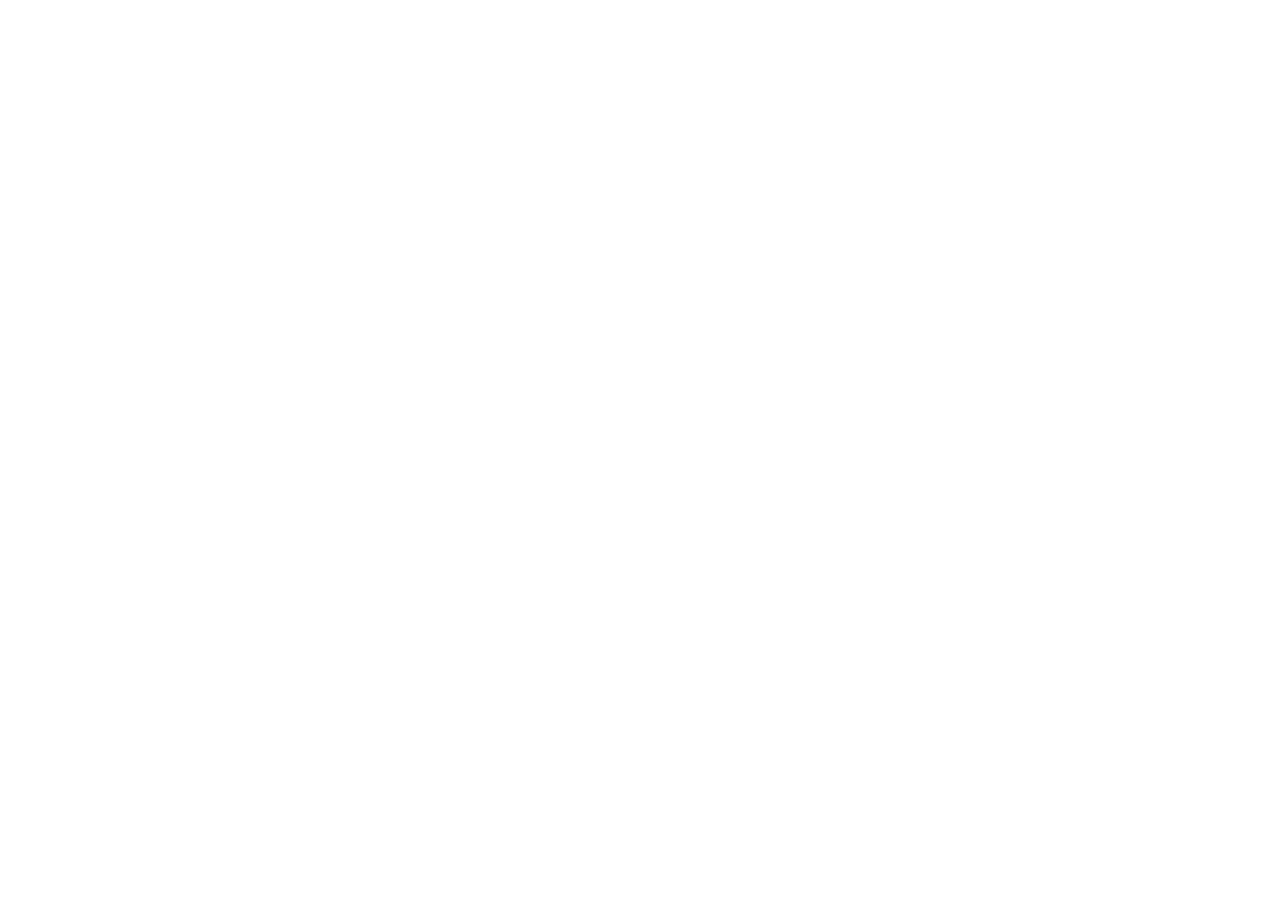
==== commit cd240f8e: "bug fix" ====
--- a/experiment/simulation/index.html
+++ b/experiment/simulation/index.html
@@ -1,15 +1,13 @@
-<!doctype html>
-<html lang="en">
-  <head>
-    <meta charset="UTF-8" />
-    <link rel="icon" type="image/svg+xml" href="/vite.svg" />
-    <meta name="viewport" content="width=device-width, initial-scale=1.0" />
-    <title>Vite + React</title>
-    <script type="module" crossorigin src="js/index-CLiiC5Bu.js"></script>
-    <link rel="stylesheet" crossorigin href="css/index-CBm4yT6n.css">
-  </head>
-  <body>
-    <div id="root"></div>
+<!DOCTYPE html>
+<html>
+<head>
+	<!-- Add CSS at the head of HTML file -->
+    <link rel="stylesheet" href="./css/main.css">
+</head>
+<body>
+		<!-- Your code goes here-->
 
-  </body>
+	<!-- Add JS at the bottom of HTML file --> 
+        <script src="./js/main.js"></script>
+</body>
 </html>
--- a/experiment/simulation/css/main.css
+++ b/experiment/simulation/css/main.css
@@ -0,0 +1 @@
+/* You CSS goes in here */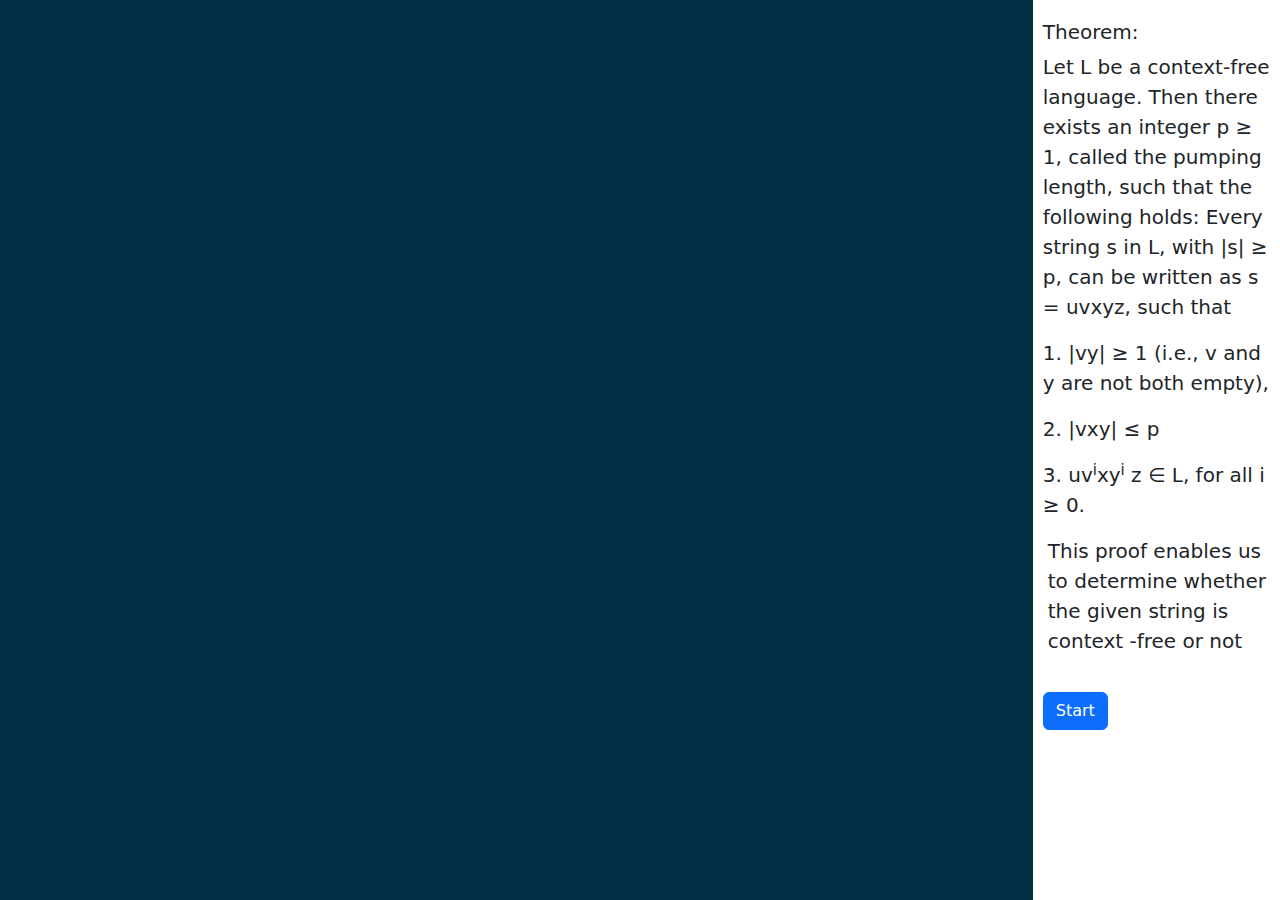
==== commit f62134a7: "bug fix" ====
--- a/experiment/simulation/index.html
+++ b/experiment/simulation/index.html
@@ -1,13 +1,15 @@
-<!DOCTYPE html>
-<html>
-<head>
-	<!-- Add CSS at the head of HTML file -->
-    <link rel="stylesheet" href="./css/main.css">
-</head>
-<body>
-		<!-- Your code goes here-->
+<!doctype html>
+<html lang="en">
+  <head>
+    <meta charset="UTF-8" />
+    <link rel="icon" type="image/svg+xml" href="/vite.svg" />
+    <meta name="viewport" content="width=device-width, initial-scale=1.0" />
+    <title>Vite + React</title>
+    <script type="module" crossorigin src="./js/index-Bserk-oe.js"></script>
+    <link rel="stylesheet" crossorigin href="./css/index-CBm4yT6n.css">
+  </head>
+  <body>
+    <div id="root"></div>
 
-	<!-- Add JS at the bottom of HTML file --> 
-        <script src="./js/main.js"></script>
-</body>
+  </body>
 </html>
--- a/experiment/simulation/css/index-CBm4yT6n.css
+++ b/experiment/simulation/css/index-CBm4yT6n.css
@@ -0,0 +1,17934 @@
+@charset "UTF-8"; /*!
+* Bootstrap  v5.3.2 (https://getbootstrap.com/)
+* Copyright 2011-2023 The Bootstrap Authors
+* Licensed under MIT (https://github.com/twbs/bootstrap/blob/main/LICENSE)
+*/
+:root,
+[data-bs-theme="light"] {
+  --bs-blue: #0d6efd;
+  --bs-indigo: #6610f2;
+  --bs-purple: #6f42c1;
+  --bs-pink: #d63384;
+  --bs-red: #dc3545;
+  --bs-orange: #fd7e14;
+  --bs-yellow: #ffc107;
+  --bs-green: #198754;
+  --bs-teal: #20c997;
+  --bs-cyan: #0dcaf0;
+  --bs-black: #000;
+  --bs-white: #fff;
+  --bs-gray: #6c757d;
+  --bs-gray-dark: #343a40;
+  --bs-gray-100: #f8f9fa;
+  --bs-gray-200: #e9ecef;
+  --bs-gray-300: #dee2e6;
+  --bs-gray-400: #ced4da;
+  --bs-gray-500: #adb5bd;
+  --bs-gray-600: #6c757d;
+  --bs-gray-700: #495057;
+  --bs-gray-800: #343a40;
+  --bs-gray-900: #212529;
+  --bs-primary: #0d6efd;
+  --bs-secondary: #6c757d;
+  --bs-success: #198754;
+  --bs-info: #0dcaf0;
+  --bs-warning: #ffc107;
+  --bs-danger: #dc3545;
+  --bs-light: #f8f9fa;
+  --bs-dark: #212529;
+  --bs-primary-rgb: 13, 110, 253;
+  --bs-secondary-rgb: 108, 117, 125;
+  --bs-success-rgb: 25, 135, 84;
+  --bs-info-rgb: 13, 202, 240;
+  --bs-warning-rgb: 255, 193, 7;
+  --bs-danger-rgb: 220, 53, 69;
+  --bs-light-rgb: 248, 249, 250;
+  --bs-dark-rgb: 33, 37, 41;
+  --bs-primary-text-emphasis: #052c65;
+  --bs-secondary-text-emphasis: #2b2f32;
+  --bs-success-text-emphasis: #0a3622;
+  --bs-info-text-emphasis: #055160;
+  --bs-warning-text-emphasis: #664d03;
+  --bs-danger-text-emphasis: #58151c;
+  --bs-light-text-emphasis: #495057;
+  --bs-dark-text-emphasis: #495057;
+  --bs-primary-bg-subtle: #cfe2ff;
+  --bs-secondary-bg-subtle: #e2e3e5;
+  --bs-success-bg-subtle: #d1e7dd;
+  --bs-info-bg-subtle: #cff4fc;
+  --bs-warning-bg-subtle: #fff3cd;
+  --bs-danger-bg-subtle: #f8d7da;
+  --bs-light-bg-subtle: #fcfcfd;
+  --bs-dark-bg-subtle: #ced4da;
+  --bs-primary-border-subtle: #9ec5fe;
+  --bs-secondary-border-subtle: #c4c8cb;
+  --bs-success-border-subtle: #a3cfbb;
+  --bs-info-border-subtle: #9eeaf9;
+  --bs-warning-border-subtle: #ffe69c;
+  --bs-danger-border-subtle: #f1aeb5;
+  --bs-light-border-subtle: #e9ecef;
+  --bs-dark-border-subtle: #adb5bd;
+  --bs-white-rgb: 255, 255, 255;
+  --bs-black-rgb: 0, 0, 0;
+  --bs-font-sans-serif: system-ui, -apple-system, "Segoe UI", Roboto,
+    "Helvetica Neue", "Noto Sans", "Liberation Sans", Arial, sans-serif,
+    "Apple Color Emoji", "Segoe UI Emoji", "Segoe UI Symbol", "Noto Color Emoji";
+  --bs-font-monospace: SFMono-Regular, Menlo, Monaco, Consolas,
+    "Liberation Mono", "Courier New", monospace;
+  --bs-gradient: linear-gradient(
+    180deg,
+    rgba(255, 255, 255, 0.15),
+    rgba(255, 255, 255, 0)
+  );
+  --bs-body-font-family: var(--bs-font-sans-serif);
+  --bs-body-font-size: 1rem;
+  --bs-body-font-weight: 400;
+  --bs-body-line-height: 1.5;
+  --bs-body-color: #212529;
+  --bs-body-color-rgb: 33, 37, 41;
+  --bs-body-bg: #fff;
+  --bs-body-bg-rgb: 255, 255, 255;
+  --bs-emphasis-color: #000;
+  --bs-emphasis-color-rgb: 0, 0, 0;
+  --bs-secondary-color: rgba(33, 37, 41, 0.75);
+  --bs-secondary-color-rgb: 33, 37, 41;
+  --bs-secondary-bg: #e9ecef;
+  --bs-secondary-bg-rgb: 233, 236, 239;
+  --bs-tertiary-color: rgba(33, 37, 41, 0.5);
+  --bs-tertiary-color-rgb: 33, 37, 41;
+  --bs-tertiary-bg: #f8f9fa;
+  --bs-tertiary-bg-rgb: 248, 249, 250;
+  --bs-heading-color: inherit;
+  --bs-link-color: #0d6efd;
+  --bs-link-color-rgb: 13, 110, 253;
+  --bs-link-decoration: underline;
+  --bs-link-hover-color: #0a58ca;
+  --bs-link-hover-color-rgb: 10, 88, 202;
+  --bs-code-color: #d63384;
+  --bs-highlight-color: #212529;
+  --bs-highlight-bg: #fff3cd;
+  --bs-border-width: 1px;
+  --bs-border-style: solid;
+  --bs-border-color: #dee2e6;
+  --bs-border-color-translucent: rgba(0, 0, 0, 0.175);
+  --bs-border-radius: 0.375rem;
+  --bs-border-radius-sm: 0.25rem;
+  --bs-border-radius-lg: 0.5rem;
+  --bs-border-radius-xl: 1rem;
+  --bs-border-radius-xxl: 2rem;
+  --bs-border-radius-2xl: var(--bs-border-radius-xxl);
+  --bs-border-radius-pill: 50rem;
+  --bs-box-shadow: 0 0.5rem 1rem rgba(0, 0, 0, 0.15);
+  --bs-box-shadow-sm: 0 0.125rem 0.25rem rgba(0, 0, 0, 0.075);
+  --bs-box-shadow-lg: 0 1rem 3rem rgba(0, 0, 0, 0.175);
+  --bs-box-shadow-inset: inset 0 1px 2px rgba(0, 0, 0, 0.075);
+  --bs-focus-ring-width: 0.25rem;
+  --bs-focus-ring-opacity: 0.25;
+  --bs-focus-ring-color: rgba(13, 110, 253, 0.25);
+  --bs-form-valid-color: #198754;
+  --bs-form-valid-border-color: #198754;
+  --bs-form-invalid-color: #dc3545;
+  --bs-form-invalid-border-color: #dc3545;
+}
+[data-bs-theme="dark"] {
+  color-scheme: dark;
+  --bs-body-color: #dee2e6;
+  --bs-body-color-rgb: 222, 226, 230;
+  --bs-body-bg: #212529;
+  --bs-body-bg-rgb: 33, 37, 41;
+  --bs-emphasis-color: #fff;
+  --bs-emphasis-color-rgb: 255, 255, 255;
+  --bs-secondary-color: rgba(222, 226, 230, 0.75);
+  --bs-secondary-color-rgb: 222, 226, 230;
+  --bs-secondary-bg: #343a40;
+  --bs-secondary-bg-rgb: 52, 58, 64;
+  --bs-tertiary-color: rgba(222, 226, 230, 0.5);
+  --bs-tertiary-color-rgb: 222, 226, 230;
+  --bs-tertiary-bg: #2b3035;
+  --bs-tertiary-bg-rgb: 43, 48, 53;
+  --bs-primary-text-emphasis: #6ea8fe;
+  --bs-secondary-text-emphasis: #a7acb1;
+  --bs-success-text-emphasis: #75b798;
+  --bs-info-text-emphasis: #6edff6;
+  --bs-warning-text-emphasis: #ffda6a;
+  --bs-danger-text-emphasis: #ea868f;
+  --bs-light-text-emphasis: #f8f9fa;
+  --bs-dark-text-emphasis: #dee2e6;
+  --bs-primary-bg-subtle: #031633;
+  --bs-secondary-bg-subtle: #161719;
+  --bs-success-bg-subtle: #051b11;
+  --bs-info-bg-subtle: #032830;
+  --bs-warning-bg-subtle: #332701;
+  --bs-danger-bg-subtle: #2c0b0e;
+  --bs-light-bg-subtle: #343a40;
+  --bs-dark-bg-subtle: #1a1d20;
+  --bs-primary-border-subtle: #084298;
+  --bs-secondary-border-subtle: #41464b;
+  --bs-success-border-subtle: #0f5132;
+  --bs-info-border-subtle: #087990;
+  --bs-warning-border-subtle: #997404;
+  --bs-danger-border-subtle: #842029;
+  --bs-light-border-subtle: #495057;
+  --bs-dark-border-subtle: #343a40;
+  --bs-heading-color: inherit;
+  --bs-link-color: #6ea8fe;
+  --bs-link-hover-color: #8bb9fe;
+  --bs-link-color-rgb: 110, 168, 254;
+  --bs-link-hover-color-rgb: 139, 185, 254;
+  --bs-code-color: #e685b5;
+  --bs-highlight-color: #dee2e6;
+  --bs-highlight-bg: #664d03;
+  --bs-border-color: #495057;
+  --bs-border-color-translucent: rgba(255, 255, 255, 0.15);
+  --bs-form-valid-color: #75b798;
+  --bs-form-valid-border-color: #75b798;
+  --bs-form-invalid-color: #ea868f;
+  --bs-form-invalid-border-color: #ea868f;
+}
+*,
+:after,
+:before {
+  box-sizing: border-box;
+}
+@media (prefers-reduced-motion: no-preference) {
+  :root {
+    scroll-behavior: smooth;
+  }
+}
+body {
+  margin: 0;
+  font-family: var(--bs-body-font-family);
+  font-size: var(--bs-body-font-size);
+  font-weight: var(--bs-body-font-weight);
+  line-height: var(--bs-body-line-height);
+  color: var(--bs-body-color);
+  text-align: var(--bs-body-text-align);
+  background-color: var(--bs-body-bg);
+  -webkit-text-size-adjust: 100%;
+  -webkit-tap-highlight-color: transparent;
+}
+hr {
+  margin: 1rem 0;
+  color: inherit;
+  border: 0;
+  border-top: var(--bs-border-width) solid;
+  opacity: 0.25;
+}
+.h1,
+.h2,
+.h3,
+.h4,
+.h5,
+.h6,
+h1,
+h2,
+h3,
+h4,
+h5,
+h6 {
+  margin-top: 0;
+  margin-bottom: 0.5rem;
+  font-weight: 500;
+  line-height: 1.2;
+  color: var(--bs-heading-color);
+}
+.h1,
+h1 {
+  font-size: calc(1.375rem + 1.5vw);
+}
+@media (min-width: 1200px) {
+  .h1,
+  h1 {
+    font-size: 2.5rem;
+  }
+}
+.h2,
+h2 {
+  font-size: calc(1.325rem + 0.9vw);
+}
+@media (min-width: 1200px) {
+  .h2,
+  h2 {
+    font-size: 2rem;
+  }
+}
+.h3,
+h3 {
+  font-size: calc(1.3rem + 0.6vw);
+}
+@media (min-width: 1200px) {
+  .h3,
+  h3 {
+    font-size: 1.75rem;
+  }
+}
+.h4,
+h4 {
+  font-size: calc(1.275rem + 0.3vw);
+}
+@media (min-width: 1200px) {
+  .h4,
+  h4 {
+    font-size: 1.5rem;
+  }
+}
+.h5,
+h5 {
+  font-size: 1.25rem;
+}
+.h6,
+h6 {
+  font-size: 1rem;
+}
+p {
+  margin-top: 0;
+  margin-bottom: 1rem;
+}
+abbr[title] {
+  -webkit-text-decoration: underline dotted;
+  text-decoration: underline dotted;
+  cursor: help;
+  -webkit-text-decoration-skip-ink: none;
+  text-decoration-skip-ink: none;
+}
+address {
+  margin-bottom: 1rem;
+  font-style: normal;
+  line-height: inherit;
+}
+ol,
+ul {
+  padding-left: 2rem;
+}
+dl,
+ol,
+ul {
+  margin-top: 0;
+  margin-bottom: 1rem;
+}
+ol ol,
+ol ul,
+ul ol,
+ul ul {
+  margin-bottom: 0;
+}
+dt {
+  font-weight: 700;
+}
+dd {
+  margin-bottom: 0.5rem;
+  margin-left: 0;
+}
+blockquote {
+  margin: 0 0 1rem;
+}
+b,
+strong {
+  font-weight: bolder;
+}
+.small,
+small {
+  font-size: 0.875em;
+}
+.mark,
+mark {
+  padding: 0.1875em;
+  color: var(--bs-highlight-color);
+  background-color: var(--bs-highlight-bg);
+}
+sub,
+sup {
+  position: relative;
+  font-size: 0.75em;
+  line-height: 0;
+  vertical-align: baseline;
+}
+sub {
+  bottom: -0.25em;
+}
+sup {
+  top: -0.5em;
+}
+a {
+  color: rgba(var(--bs-link-color-rgb), var(--bs-link-opacity, 1));
+  text-decoration: underline;
+}
+a:hover {
+  --bs-link-color-rgb: var(--bs-link-hover-color-rgb);
+}
+a:not([href]):not([class]),
+a:not([href]):not([class]):hover {
+  color: inherit;
+  text-decoration: none;
+}
+code,
+kbd,
+pre,
+samp {
+  font-family: var(--bs-font-monospace);
+  font-size: 1em;
+}
+pre {
+  display: block;
+  margin-top: 0;
+  margin-bottom: 1rem;
+  overflow: auto;
+  font-size: 0.875em;
+}
+pre code {
+  font-size: inherit;
+  color: inherit;
+  word-break: normal;
+}
+code {
+  font-size: 0.875em;
+  color: var(--bs-code-color);
+  word-wrap: break-word;
+}
+a > code {
+  color: inherit;
+}
+kbd {
+  padding: 0.1875rem 0.375rem;
+  font-size: 0.875em;
+  color: var(--bs-body-bg);
+  background-color: var(--bs-body-color);
+  border-radius: 0.25rem;
+}
+kbd kbd {
+  padding: 0;
+  font-size: 1em;
+}
+figure {
+  margin: 0 0 1rem;
+}
+img,
+svg {
+  vertical-align: middle;
+}
+table {
+  caption-side: bottom;
+  border-collapse: collapse;
+}
+caption {
+  padding-top: 0.5rem;
+  padding-bottom: 0.5rem;
+  color: var(--bs-secondary-color);
+  text-align: left;
+}
+th {
+  text-align: inherit;
+  text-align: -webkit-match-parent;
+}
+tbody,
+td,
+tfoot,
+th,
+thead,
+tr {
+  border-color: inherit;
+  border-style: solid;
+  border-width: 0;
+}
+label {
+  display: inline-block;
+}
+button {
+  border-radius: 0;
+}
+button:focus:not(:focus-visible) {
+  outline: 0;
+}
+button,
+input,
+optgroup,
+select,
+textarea {
+  margin: 0;
+  font-family: inherit;
+  font-size: inherit;
+  line-height: inherit;
+}
+button,
+select {
+  text-transform: none;
+}
+[role="button"] {
+  cursor: pointer;
+}
+select {
+  word-wrap: normal;
+}
+select:disabled {
+  opacity: 1;
+}
+[list]:not([type="date"]):not([type="datetime-local"]):not([type="month"]):not(
+    [type="week"]
+  ):not([type="time"])::-webkit-calendar-picker-indicator {
+  display: none !important;
+}
+[type="button"],
+[type="reset"],
+[type="submit"],
+button {
+  -webkit-appearance: button;
+}
+[type="button"]:not(:disabled),
+[type="reset"]:not(:disabled),
+[type="submit"]:not(:disabled),
+button:not(:disabled) {
+  cursor: pointer;
+}
+::-moz-focus-inner {
+  padding: 0;
+  border-style: none;
+}
+textarea {
+  resize: vertical;
+}
+fieldset {
+  min-width: 0;
+  padding: 0;
+  margin: 0;
+  border: 0;
+}
+legend {
+  float: left;
+  width: 100%;
+  padding: 0;
+  margin-bottom: 0.5rem;
+  font-size: calc(1.275rem + 0.3vw);
+  line-height: inherit;
+}
+@media (min-width: 1200px) {
+  legend {
+    font-size: 1.5rem;
+  }
+}
+legend + * {
+  clear: left;
+}
+::-webkit-datetime-edit-day-field,
+::-webkit-datetime-edit-fields-wrapper,
+::-webkit-datetime-edit-hour-field,
+::-webkit-datetime-edit-minute,
+::-webkit-datetime-edit-month-field,
+::-webkit-datetime-edit-text,
+::-webkit-datetime-edit-year-field {
+  padding: 0;
+}
+::-webkit-inner-spin-button {
+  height: auto;
+}
+[type="search"] {
+  -webkit-appearance: textfield;
+  outline-offset: -2px;
+}
+::-webkit-search-decoration {
+  -webkit-appearance: none;
+}
+::-webkit-color-swatch-wrapper {
+  padding: 0;
+}
+::-webkit-file-upload-button {
+  font: inherit;
+  -webkit-appearance: button;
+}
+::file-selector-button {
+  font: inherit;
+  -webkit-appearance: button;
+}
+output {
+  display: inline-block;
+}
+iframe {
+  border: 0;
+}
+summary {
+  display: list-item;
+  cursor: pointer;
+}
+progress {
+  vertical-align: baseline;
+}
+[hidden] {
+  display: none !important;
+}
+.lead {
+  font-size: 1.25rem;
+  font-weight: 300;
+}
+.display-1 {
+  font-size: calc(1.625rem + 4.5vw);
+  font-weight: 300;
+  line-height: 1.2;
+}
+@media (min-width: 1200px) {
+  .display-1 {
+    font-size: 5rem;
+  }
+}
+.display-2 {
+  font-size: calc(1.575rem + 3.9vw);
+  font-weight: 300;
+  line-height: 1.2;
+}
+@media (min-width: 1200px) {
+  .display-2 {
+    font-size: 4.5rem;
+  }
+}
+.display-3 {
+  font-size: calc(1.525rem + 3.3vw);
+  font-weight: 300;
+  line-height: 1.2;
+}
+@media (min-width: 1200px) {
+  .display-3 {
+    font-size: 4rem;
+  }
+}
+.display-4 {
+  font-size: calc(1.475rem + 2.7vw);
+  font-weight: 300;
+  line-height: 1.2;
+}
+@media (min-width: 1200px) {
+  .display-4 {
+    font-size: 3.5rem;
+  }
+}
+.display-5 {
+  font-size: calc(1.425rem + 2.1vw);
+  font-weight: 300;
+  line-height: 1.2;
+}
+@media (min-width: 1200px) {
+  .display-5 {
+    font-size: 3rem;
+  }
+}
+.display-6 {
+  font-size: calc(1.375rem + 1.5vw);
+  font-weight: 300;
+  line-height: 1.2;
+}
+@media (min-width: 1200px) {
+  .display-6 {
+    font-size: 2.5rem;
+  }
+}
+.list-unstyled,
+.list-inline {
+  padding-left: 0;
+  list-style: none;
+}
+.list-inline-item {
+  display: inline-block;
+}
+.list-inline-item:not(:last-child) {
+  margin-right: 0.5rem;
+}
+.initialism {
+  font-size: 0.875em;
+  text-transform: uppercase;
+}
+.blockquote {
+  margin-bottom: 1rem;
+  font-size: 1.25rem;
+}
+.blockquote > :last-child {
+  margin-bottom: 0;
+}
+.blockquote-footer {
+  margin-top: -1rem;
+  margin-bottom: 1rem;
+  font-size: 0.875em;
+  color: #6c757d;
+}
+.blockquote-footer:before {
+  content: "— ";
+}
+.img-fluid {
+  max-width: 100%;
+  height: auto;
+}
+.img-thumbnail {
+  padding: 0.25rem;
+  background-color: var(--bs-body-bg);
+  border: var(--bs-border-width) solid var(--bs-border-color);
+  border-radius: var(--bs-border-radius);
+  max-width: 100%;
+  height: auto;
+}
+.figure {
+  display: inline-block;
+}
+.figure-img {
+  margin-bottom: 0.5rem;
+  line-height: 1;
+}
+.figure-caption {
+  font-size: 0.875em;
+  color: var(--bs-secondary-color);
+}
+.container,
+.container-fluid,
+.container-lg,
+.container-md,
+.container-sm,
+.container-xl,
+.container-xxl {
+  --bs-gutter-x: 1.5rem;
+  --bs-gutter-y: 0;
+  width: 100%;
+  padding-right: calc(var(--bs-gutter-x) * 0.5);
+  padding-left: calc(var(--bs-gutter-x) * 0.5);
+  margin-right: auto;
+  margin-left: auto;
+}
+@media (min-width: 576px) {
+  .container,
+  .container-sm {
+    max-width: 540px;
+  }
+}
+@media (min-width: 768px) {
+  .container,
+  .container-md,
+  .container-sm {
+    max-width: 720px;
+  }
+}
+@media (min-width: 992px) {
+  .container,
+  .container-lg,
+  .container-md,
+  .container-sm {
+    max-width: 960px;
+  }
+}
+@media (min-width: 1200px) {
+  .container,
+  .container-lg,
+  .container-md,
+  .container-sm,
+  .container-xl {
+    max-width: 1140px;
+  }
+}
+@media (min-width: 1400px) {
+  .container,
+  .container-lg,
+  .container-md,
+  .container-sm,
+  .container-xl,
+  .container-xxl {
+    max-width: 1320px;
+  }
+}
+:root {
+  --bs-breakpoint-xs: 0;
+  --bs-breakpoint-sm: 576px;
+  --bs-breakpoint-md: 768px;
+  --bs-breakpoint-lg: 992px;
+  --bs-breakpoint-xl: 1200px;
+  --bs-breakpoint-xxl: 1400px;
+}
+.row {
+  --bs-gutter-x: 1.5rem;
+  --bs-gutter-y: 0;
+  display: flex;
+  flex-wrap: wrap;
+  margin-top: calc(-1 * var(--bs-gutter-y));
+  margin-right: calc(-0.5 * var(--bs-gutter-x));
+  margin-left: calc(-0.5 * var(--bs-gutter-x));
+}
+.row > * {
+  flex-shrink: 0;
+  width: 100%;
+  max-width: 100%;
+  padding-right: calc(var(--bs-gutter-x) * 0.5);
+  padding-left: calc(var(--bs-gutter-x) * 0.5);
+  margin-top: var(--bs-gutter-y);
+}
+.col {
+  flex: 1 0 0%;
+}
+.row-cols-auto > * {
+  flex: 0 0 auto;
+  width: auto;
+}
+.row-cols-1 > * {
+  flex: 0 0 auto;
+  width: 100%;
+}
+.row-cols-2 > * {
+  flex: 0 0 auto;
+  width: 50%;
+}
+.row-cols-3 > * {
+  flex: 0 0 auto;
+  width: 33.33333333%;
+}
+.row-cols-4 > * {
+  flex: 0 0 auto;
+  width: 25%;
+}
+.row-cols-5 > * {
+  flex: 0 0 auto;
+  width: 20%;
+}
+.row-cols-6 > * {
+  flex: 0 0 auto;
+  width: 16.66666667%;
+}
+.col-auto {
+  flex: 0 0 auto;
+  width: auto;
+}
+.col-1 {
+  flex: 0 0 auto;
+  width: 8.33333333%;
+}
+.col-2 {
+  flex: 0 0 auto;
+  width: 16.66666667%;
+}
+.col-3 {
+  flex: 0 0 auto;
+  width: 25%;
+}
+.col-4 {
+  flex: 0 0 auto;
+  width: 33.33333333%;
+}
+.col-5 {
+  flex: 0 0 auto;
+  width: 41.66666667%;
+}
+.col-6 {
+  flex: 0 0 auto;
+  width: 50%;
+}
+.col-7 {
+  flex: 0 0 auto;
+  width: 58.33333333%;
+}
+.col-8 {
+  flex: 0 0 auto;
+  width: 66.66666667%;
+}
+.col-9 {
+  flex: 0 0 auto;
+  width: 75%;
+}
+.col-10 {
+  flex: 0 0 auto;
+  width: 83.33333333%;
+}
+.col-11 {
+  flex: 0 0 auto;
+  width: 91.66666667%;
+}
+.col-12 {
+  flex: 0 0 auto;
+  width: 100%;
+}
+.offset-1 {
+  margin-left: 8.33333333%;
+}
+.offset-2 {
+  margin-left: 16.66666667%;
+}
+.offset-3 {
+  margin-left: 25%;
+}
+.offset-4 {
+  margin-left: 33.33333333%;
+}
+.offset-5 {
+  margin-left: 41.66666667%;
+}
+.offset-6 {
+  margin-left: 50%;
+}
+.offset-7 {
+  margin-left: 58.33333333%;
+}
+.offset-8 {
+  margin-left: 66.66666667%;
+}
+.offset-9 {
+  margin-left: 75%;
+}
+.offset-10 {
+  margin-left: 83.33333333%;
+}
+.offset-11 {
+  margin-left: 91.66666667%;
+}
+.g-0,
+.gx-0 {
+  --bs-gutter-x: 0;
+}
+.g-0,
+.gy-0 {
+  --bs-gutter-y: 0;
+}
+.g-1,
+.gx-1 {
+  --bs-gutter-x: 0.25rem;
+}
+.g-1,
+.gy-1 {
+  --bs-gutter-y: 0.25rem;
+}
+.g-2,
+.gx-2 {
+  --bs-gutter-x: 0.5rem;
+}
+.g-2,
+.gy-2 {
+  --bs-gutter-y: 0.5rem;
+}
+.g-3,
+.gx-3 {
+  --bs-gutter-x: 1rem;
+}
+.g-3,
+.gy-3 {
+  --bs-gutter-y: 1rem;
+}
+.g-4,
+.gx-4 {
+  --bs-gutter-x: 1.5rem;
+}
+.g-4,
+.gy-4 {
+  --bs-gutter-y: 1.5rem;
+}
+.g-5,
+.gx-5 {
+  --bs-gutter-x: 3rem;
+}
+.g-5,
+.gy-5 {
+  --bs-gutter-y: 3rem;
+}
+@media (min-width: 576px) {
+  .col-sm {
+    flex: 1 0 0%;
+  }
+  .row-cols-sm-auto > * {
+    flex: 0 0 auto;
+    width: auto;
+  }
+  .row-cols-sm-1 > * {
+    flex: 0 0 auto;
+    width: 100%;
+  }
+  .row-cols-sm-2 > * {
+    flex: 0 0 auto;
+    width: 50%;
+  }
+  .row-cols-sm-3 > * {
+    flex: 0 0 auto;
+    width: 33.33333333%;
+  }
+  .row-cols-sm-4 > * {
+    flex: 0 0 auto;
+    width: 25%;
+  }
+  .row-cols-sm-5 > * {
+    flex: 0 0 auto;
+    width: 20%;
+  }
+  .row-cols-sm-6 > * {
+    flex: 0 0 auto;
+    width: 16.66666667%;
+  }
+  .col-sm-auto {
+    flex: 0 0 auto;
+    width: auto;
+  }
+  .col-sm-1 {
+    flex: 0 0 auto;
+    width: 8.33333333%;
+  }
+  .col-sm-2 {
+    flex: 0 0 auto;
+    width: 16.66666667%;
+  }
+  .col-sm-3 {
+    flex: 0 0 auto;
+    width: 25%;
+  }
+  .col-sm-4 {
+    flex: 0 0 auto;
+    width: 33.33333333%;
+  }
+  .col-sm-5 {
+    flex: 0 0 auto;
+    width: 41.66666667%;
+  }
+  .col-sm-6 {
+    flex: 0 0 auto;
+    width: 50%;
+  }
+  .col-sm-7 {
+    flex: 0 0 auto;
+    width: 58.33333333%;
+  }
+  .col-sm-8 {
+    flex: 0 0 auto;
+    width: 66.66666667%;
+  }
+  .col-sm-9 {
+    flex: 0 0 auto;
+    width: 75%;
+  }
+  .col-sm-10 {
+    flex: 0 0 auto;
+    width: 83.33333333%;
+  }
+  .col-sm-11 {
+    flex: 0 0 auto;
+    width: 91.66666667%;
+  }
+  .col-sm-12 {
+    flex: 0 0 auto;
+    width: 100%;
+  }
+  .offset-sm-0 {
+    margin-left: 0;
+  }
+  .offset-sm-1 {
+    margin-left: 8.33333333%;
+  }
+  .offset-sm-2 {
+    margin-left: 16.66666667%;
+  }
+  .offset-sm-3 {
+    margin-left: 25%;
+  }
+  .offset-sm-4 {
+    margin-left: 33.33333333%;
+  }
+  .offset-sm-5 {
+    margin-left: 41.66666667%;
+  }
+  .offset-sm-6 {
+    margin-left: 50%;
+  }
+  .offset-sm-7 {
+    margin-left: 58.33333333%;
+  }
+  .offset-sm-8 {
+    margin-left: 66.66666667%;
+  }
+  .offset-sm-9 {
+    margin-left: 75%;
+  }
+  .offset-sm-10 {
+    margin-left: 83.33333333%;
+  }
+  .offset-sm-11 {
+    margin-left: 91.66666667%;
+  }
+  .g-sm-0,
+  .gx-sm-0 {
+    --bs-gutter-x: 0;
+  }
+  .g-sm-0,
+  .gy-sm-0 {
+    --bs-gutter-y: 0;
+  }
+  .g-sm-1,
+  .gx-sm-1 {
+    --bs-gutter-x: 0.25rem;
+  }
+  .g-sm-1,
+  .gy-sm-1 {
+    --bs-gutter-y: 0.25rem;
+  }
+  .g-sm-2,
+  .gx-sm-2 {
+    --bs-gutter-x: 0.5rem;
+  }
+  .g-sm-2,
+  .gy-sm-2 {
+    --bs-gutter-y: 0.5rem;
+  }
+  .g-sm-3,
+  .gx-sm-3 {
+    --bs-gutter-x: 1rem;
+  }
+  .g-sm-3,
+  .gy-sm-3 {
+    --bs-gutter-y: 1rem;
+  }
+  .g-sm-4,
+  .gx-sm-4 {
+    --bs-gutter-x: 1.5rem;
+  }
+  .g-sm-4,
+  .gy-sm-4 {
+    --bs-gutter-y: 1.5rem;
+  }
+  .g-sm-5,
+  .gx-sm-5 {
+    --bs-gutter-x: 3rem;
+  }
+  .g-sm-5,
+  .gy-sm-5 {
+    --bs-gutter-y: 3rem;
+  }
+}
+@media (min-width: 768px) {
+  .col-md {
+    flex: 1 0 0%;
+  }
+  .row-cols-md-auto > * {
+    flex: 0 0 auto;
+    width: auto;
+  }
+  .row-cols-md-1 > * {
+    flex: 0 0 auto;
+    width: 100%;
+  }
+  .row-cols-md-2 > * {
+    flex: 0 0 auto;
+    width: 50%;
+  }
+  .row-cols-md-3 > * {
+    flex: 0 0 auto;
+    width: 33.33333333%;
+  }
+  .row-cols-md-4 > * {
+    flex: 0 0 auto;
+    width: 25%;
+  }
+  .row-cols-md-5 > * {
+    flex: 0 0 auto;
+    width: 20%;
+  }
+  .row-cols-md-6 > * {
+    flex: 0 0 auto;
+    width: 16.66666667%;
+  }
+  .col-md-auto {
+    flex: 0 0 auto;
+    width: auto;
+  }
+  .col-md-1 {
+    flex: 0 0 auto;
+    width: 8.33333333%;
+  }
+  .col-md-2 {
+    flex: 0 0 auto;
+    width: 16.66666667%;
+  }
+  .col-md-3 {
+    flex: 0 0 auto;
+    width: 25%;
+  }
+  .col-md-4 {
+    flex: 0 0 auto;
+    width: 33.33333333%;
+  }
+  .col-md-5 {
+    flex: 0 0 auto;
+    width: 41.66666667%;
+  }
+  .col-md-6 {
+    flex: 0 0 auto;
+    width: 50%;
+  }
+  .col-md-7 {
+    flex: 0 0 auto;
+    width: 58.33333333%;
+  }
+  .col-md-8 {
+    flex: 0 0 auto;
+    width: 66.66666667%;
+  }
+  .col-md-9 {
+    flex: 0 0 auto;
+    width: 75%;
+  }
+  .col-md-10 {
+    flex: 0 0 auto;
+    width: 83.33333333%;
+  }
+  .col-md-11 {
+    flex: 0 0 auto;
+    width: 91.66666667%;
+  }
+  .col-md-12 {
+    flex: 0 0 auto;
+    width: 100%;
+  }
+  .offset-md-0 {
+    margin-left: 0;
+  }
+  .offset-md-1 {
+    margin-left: 8.33333333%;
+  }
+  .offset-md-2 {
+    margin-left: 16.66666667%;
+  }
+  .offset-md-3 {
+    margin-left: 25%;
+  }
+  .offset-md-4 {
+    margin-left: 33.33333333%;
+  }
+  .offset-md-5 {
+    margin-left: 41.66666667%;
+  }
+  .offset-md-6 {
+    margin-left: 50%;
+  }
+  .offset-md-7 {
+    margin-left: 58.33333333%;
+  }
+  .offset-md-8 {
+    margin-left: 66.66666667%;
+  }
+  .offset-md-9 {
+    margin-left: 75%;
+  }
+  .offset-md-10 {
+    margin-left: 83.33333333%;
+  }
+  .offset-md-11 {
+    margin-left: 91.66666667%;
+  }
+  .g-md-0,
+  .gx-md-0 {
+    --bs-gutter-x: 0;
+  }
+  .g-md-0,
+  .gy-md-0 {
+    --bs-gutter-y: 0;
+  }
+  .g-md-1,
+  .gx-md-1 {
+    --bs-gutter-x: 0.25rem;
+  }
+  .g-md-1,
+  .gy-md-1 {
+    --bs-gutter-y: 0.25rem;
+  }
+  .g-md-2,
+  .gx-md-2 {
+    --bs-gutter-x: 0.5rem;
+  }
+  .g-md-2,
+  .gy-md-2 {
+    --bs-gutter-y: 0.5rem;
+  }
+  .g-md-3,
+  .gx-md-3 {
+    --bs-gutter-x: 1rem;
+  }
+  .g-md-3,
+  .gy-md-3 {
+    --bs-gutter-y: 1rem;
+  }
+  .g-md-4,
+  .gx-md-4 {
+    --bs-gutter-x: 1.5rem;
+  }
+  .g-md-4,
+  .gy-md-4 {
+    --bs-gutter-y: 1.5rem;
+  }
+  .g-md-5,
+  .gx-md-5 {
+    --bs-gutter-x: 3rem;
+  }
+  .g-md-5,
+  .gy-md-5 {
+    --bs-gutter-y: 3rem;
+  }
+}
+@media (min-width: 992px) {
+  .col-lg {
+    flex: 1 0 0%;
+  }
+  .row-cols-lg-auto > * {
+    flex: 0 0 auto;
+    width: auto;
+  }
+  .row-cols-lg-1 > * {
+    flex: 0 0 auto;
+    width: 100%;
+  }
+  .row-cols-lg-2 > * {
+    flex: 0 0 auto;
+    width: 50%;
+  }
+  .row-cols-lg-3 > * {
+    flex: 0 0 auto;
+    width: 33.33333333%;
+  }
+  .row-cols-lg-4 > * {
+    flex: 0 0 auto;
+    width: 25%;
+  }
+  .row-cols-lg-5 > * {
+    flex: 0 0 auto;
+    width: 20%;
+  }
+  .row-cols-lg-6 > * {
+    flex: 0 0 auto;
+    width: 16.66666667%;
+  }
+  .col-lg-auto {
+    flex: 0 0 auto;
+    width: auto;
+  }
+  .col-lg-1 {
+    flex: 0 0 auto;
+    width: 8.33333333%;
+  }
+  .col-lg-2 {
+    flex: 0 0 auto;
+    width: 16.66666667%;
+  }
+  .col-lg-3 {
+    flex: 0 0 auto;
+    width: 25%;
+  }
+  .col-lg-4 {
+    flex: 0 0 auto;
+    width: 33.33333333%;
+  }
+  .col-lg-5 {
+    flex: 0 0 auto;
+    width: 41.66666667%;
+  }
+  .col-lg-6 {
+    flex: 0 0 auto;
+    width: 50%;
+  }
+  .col-lg-7 {
+    flex: 0 0 auto;
+    width: 58.33333333%;
+  }
+  .col-lg-8 {
+    flex: 0 0 auto;
+    width: 66.66666667%;
+  }
+  .col-lg-9 {
+    flex: 0 0 auto;
+    width: 75%;
+  }
+  .col-lg-10 {
+    flex: 0 0 auto;
+    width: 83.33333333%;
+  }
+  .col-lg-11 {
+    flex: 0 0 auto;
+    width: 91.66666667%;
+  }
+  .col-lg-12 {
+    flex: 0 0 auto;
+    width: 100%;
+  }
+  .offset-lg-0 {
+    margin-left: 0;
+  }
+  .offset-lg-1 {
+    margin-left: 8.33333333%;
+  }
+  .offset-lg-2 {
+    margin-left: 16.66666667%;
+  }
+  .offset-lg-3 {
+    margin-left: 25%;
+  }
+  .offset-lg-4 {
+    margin-left: 33.33333333%;
+  }
+  .offset-lg-5 {
+    margin-left: 41.66666667%;
+  }
+  .offset-lg-6 {
+    margin-left: 50%;
+  }
+  .offset-lg-7 {
+    margin-left: 58.33333333%;
+  }
+  .offset-lg-8 {
+    margin-left: 66.66666667%;
+  }
+  .offset-lg-9 {
+    margin-left: 75%;
+  }
+  .offset-lg-10 {
+    margin-left: 83.33333333%;
+  }
+  .offset-lg-11 {
+    margin-left: 91.66666667%;
+  }
+  .g-lg-0,
+  .gx-lg-0 {
+    --bs-gutter-x: 0;
+  }
+  .g-lg-0,
+  .gy-lg-0 {
+    --bs-gutter-y: 0;
+  }
+  .g-lg-1,
+  .gx-lg-1 {
+    --bs-gutter-x: 0.25rem;
+  }
+  .g-lg-1,
+  .gy-lg-1 {
+    --bs-gutter-y: 0.25rem;
+  }
+  .g-lg-2,
+  .gx-lg-2 {
+    --bs-gutter-x: 0.5rem;
+  }
+  .g-lg-2,
+  .gy-lg-2 {
+    --bs-gutter-y: 0.5rem;
+  }
+  .g-lg-3,
+  .gx-lg-3 {
+    --bs-gutter-x: 1rem;
+  }
+  .g-lg-3,
+  .gy-lg-3 {
+    --bs-gutter-y: 1rem;
+  }
+  .g-lg-4,
+  .gx-lg-4 {
+    --bs-gutter-x: 1.5rem;
+  }
+  .g-lg-4,
+  .gy-lg-4 {
+    --bs-gutter-y: 1.5rem;
+  }
+  .g-lg-5,
+  .gx-lg-5 {
+    --bs-gutter-x: 3rem;
+  }
+  .g-lg-5,
+  .gy-lg-5 {
+    --bs-gutter-y: 3rem;
+  }
+}
+@media (min-width: 1200px) {
+  .col-xl {
+    flex: 1 0 0%;
+  }
+  .row-cols-xl-auto > * {
+    flex: 0 0 auto;
+    width: auto;
+  }
+  .row-cols-xl-1 > * {
+    flex: 0 0 auto;
+    width: 100%;
+  }
+  .row-cols-xl-2 > * {
+    flex: 0 0 auto;
+    width: 50%;
+  }
+  .row-cols-xl-3 > * {
+    flex: 0 0 auto;
+    width: 33.33333333%;
+  }
+  .row-cols-xl-4 > * {
+    flex: 0 0 auto;
+    width: 25%;
+  }
+  .row-cols-xl-5 > * {
+    flex: 0 0 auto;
+    width: 20%;
+  }
+  .row-cols-xl-6 > * {
+    flex: 0 0 auto;
+    width: 16.66666667%;
+  }
+  .col-xl-auto {
+    flex: 0 0 auto;
+    width: auto;
+  }
+  .col-xl-1 {
+    flex: 0 0 auto;
+    width: 8.33333333%;
+  }
+  .col-xl-2 {
+    flex: 0 0 auto;
+    width: 16.66666667%;
+  }
+  .col-xl-3 {
+    flex: 0 0 auto;
+    width: 25%;
+  }
+  .col-xl-4 {
+    flex: 0 0 auto;
+    width: 33.33333333%;
+  }
+  .col-xl-5 {
+    flex: 0 0 auto;
+    width: 41.66666667%;
+  }
+  .col-xl-6 {
+    flex: 0 0 auto;
+    width: 50%;
+  }
+  .col-xl-7 {
+    flex: 0 0 auto;
+    width: 58.33333333%;
+  }
+  .col-xl-8 {
+    flex: 0 0 auto;
+    width: 66.66666667%;
+  }
+  .col-xl-9 {
+    flex: 0 0 auto;
+    width: 75%;
+  }
+  .col-xl-10 {
+    flex: 0 0 auto;
+    width: 83.33333333%;
+  }
+  .col-xl-11 {
+    flex: 0 0 auto;
+    width: 91.66666667%;
+  }
+  .col-xl-12 {
+    flex: 0 0 auto;
+    width: 100%;
+  }
+  .offset-xl-0 {
+    margin-left: 0;
+  }
+  .offset-xl-1 {
+    margin-left: 8.33333333%;
+  }
+  .offset-xl-2 {
+    margin-left: 16.66666667%;
+  }
+  .offset-xl-3 {
+    margin-left: 25%;
+  }
+  .offset-xl-4 {
+    margin-left: 33.33333333%;
+  }
+  .offset-xl-5 {
+    margin-left: 41.66666667%;
+  }
+  .offset-xl-6 {
+    margin-left: 50%;
+  }
+  .offset-xl-7 {
+    margin-left: 58.33333333%;
+  }
+  .offset-xl-8 {
+    margin-left: 66.66666667%;
+  }
+  .offset-xl-9 {
+    margin-left: 75%;
+  }
+  .offset-xl-10 {
+    margin-left: 83.33333333%;
+  }
+  .offset-xl-11 {
+    margin-left: 91.66666667%;
+  }
+  .g-xl-0,
+  .gx-xl-0 {
+    --bs-gutter-x: 0;
+  }
+  .g-xl-0,
+  .gy-xl-0 {
+    --bs-gutter-y: 0;
+  }
+  .g-xl-1,
+  .gx-xl-1 {
+    --bs-gutter-x: 0.25rem;
+  }
+  .g-xl-1,
+  .gy-xl-1 {
+    --bs-gutter-y: 0.25rem;
+  }
+  .g-xl-2,
+  .gx-xl-2 {
+    --bs-gutter-x: 0.5rem;
+  }
+  .g-xl-2,
+  .gy-xl-2 {
+    --bs-gutter-y: 0.5rem;
+  }
+  .g-xl-3,
+  .gx-xl-3 {
+    --bs-gutter-x: 1rem;
+  }
+  .g-xl-3,
+  .gy-xl-3 {
+    --bs-gutter-y: 1rem;
+  }
+  .g-xl-4,
+  .gx-xl-4 {
+    --bs-gutter-x: 1.5rem;
+  }
+  .g-xl-4,
+  .gy-xl-4 {
+    --bs-gutter-y: 1.5rem;
+  }
+  .g-xl-5,
+  .gx-xl-5 {
+    --bs-gutter-x: 3rem;
+  }
+  .g-xl-5,
+  .gy-xl-5 {
+    --bs-gutter-y: 3rem;
+  }
+}
+@media (min-width: 1400px) {
+  .col-xxl {
+    flex: 1 0 0%;
+  }
+  .row-cols-xxl-auto > * {
+    flex: 0 0 auto;
+    width: auto;
+  }
+  .row-cols-xxl-1 > * {
+    flex: 0 0 auto;
+    width: 100%;
+  }
+  .row-cols-xxl-2 > * {
+    flex: 0 0 auto;
+    width: 50%;
+  }
+  .row-cols-xxl-3 > * {
+    flex: 0 0 auto;
+    width: 33.33333333%;
+  }
+  .row-cols-xxl-4 > * {
+    flex: 0 0 auto;
+    width: 25%;
+  }
+  .row-cols-xxl-5 > * {
+    flex: 0 0 auto;
+    width: 20%;
+  }
+  .row-cols-xxl-6 > * {
+    flex: 0 0 auto;
+    width: 16.66666667%;
+  }
+  .col-xxl-auto {
+    flex: 0 0 auto;
+    width: auto;
+  }
+  .col-xxl-1 {
+    flex: 0 0 auto;
+    width: 8.33333333%;
+  }
+  .col-xxl-2 {
+    flex: 0 0 auto;
+    width: 16.66666667%;
+  }
+  .col-xxl-3 {
+    flex: 0 0 auto;
+    width: 25%;
+  }
+  .col-xxl-4 {
+    flex: 0 0 auto;
+    width: 33.33333333%;
+  }
+  .col-xxl-5 {
+    flex: 0 0 auto;
+    width: 41.66666667%;
+  }
+  .col-xxl-6 {
+    flex: 0 0 auto;
+    width: 50%;
+  }
+  .col-xxl-7 {
+    flex: 0 0 auto;
+    width: 58.33333333%;
+  }
+  .col-xxl-8 {
+    flex: 0 0 auto;
+    width: 66.66666667%;
+  }
+  .col-xxl-9 {
+    flex: 0 0 auto;
+    width: 75%;
+  }
+  .col-xxl-10 {
+    flex: 0 0 auto;
+    width: 83.33333333%;
+  }
+  .col-xxl-11 {
+    flex: 0 0 auto;
+    width: 91.66666667%;
+  }
+  .col-xxl-12 {
+    flex: 0 0 auto;
+    width: 100%;
+  }
+  .offset-xxl-0 {
+    margin-left: 0;
+  }
+  .offset-xxl-1 {
+    margin-left: 8.33333333%;
+  }
+  .offset-xxl-2 {
+    margin-left: 16.66666667%;
+  }
+  .offset-xxl-3 {
+    margin-left: 25%;
+  }
+  .offset-xxl-4 {
+    margin-left: 33.33333333%;
+  }
+  .offset-xxl-5 {
+    margin-left: 41.66666667%;
+  }
+  .offset-xxl-6 {
+    margin-left: 50%;
+  }
+  .offset-xxl-7 {
+    margin-left: 58.33333333%;
+  }
+  .offset-xxl-8 {
+    margin-left: 66.66666667%;
+  }
+  .offset-xxl-9 {
+    margin-left: 75%;
+  }
+  .offset-xxl-10 {
+    margin-left: 83.33333333%;
+  }
+  .offset-xxl-11 {
+    margin-left: 91.66666667%;
+  }
+  .g-xxl-0,
+  .gx-xxl-0 {
+    --bs-gutter-x: 0;
+  }
+  .g-xxl-0,
+  .gy-xxl-0 {
+    --bs-gutter-y: 0;
+  }
+  .g-xxl-1,
+  .gx-xxl-1 {
+    --bs-gutter-x: 0.25rem;
+  }
+  .g-xxl-1,
+  .gy-xxl-1 {
+    --bs-gutter-y: 0.25rem;
+  }
+  .g-xxl-2,
+  .gx-xxl-2 {
+    --bs-gutter-x: 0.5rem;
+  }
+  .g-xxl-2,
+  .gy-xxl-2 {
+    --bs-gutter-y: 0.5rem;
+  }
+  .g-xxl-3,
+  .gx-xxl-3 {
+    --bs-gutter-x: 1rem;
+  }
+  .g-xxl-3,
+  .gy-xxl-3 {
+    --bs-gutter-y: 1rem;
+  }
+  .g-xxl-4,
+  .gx-xxl-4 {
+    --bs-gutter-x: 1.5rem;
+  }
+  .g-xxl-4,
+  .gy-xxl-4 {
+    --bs-gutter-y: 1.5rem;
+  }
+  .g-xxl-5,
+  .gx-xxl-5 {
+    --bs-gutter-x: 3rem;
+  }
+  .g-xxl-5,
+  .gy-xxl-5 {
+    --bs-gutter-y: 3rem;
+  }
+}
+.table {
+  --bs-table-color-type: initial;
+  --bs-table-bg-type: initial;
+  --bs-table-color-state: initial;
+  --bs-table-bg-state: initial;
+  --bs-table-color: var(--bs-emphasis-color);
+  --bs-table-bg: var(--bs-body-bg);
+  --bs-table-border-color: var(--bs-border-color);
+  --bs-table-accent-bg: transparent;
+  --bs-table-striped-color: var(--bs-emphasis-color);
+  --bs-table-striped-bg: rgba(var(--bs-emphasis-color-rgb), 0.05);
+  --bs-table-active-color: var(--bs-emphasis-color);
+  --bs-table-active-bg: rgba(var(--bs-emphasis-color-rgb), 0.1);
+  --bs-table-hover-color: var(--bs-emphasis-color);
+  --bs-table-hover-bg: rgba(var(--bs-emphasis-color-rgb), 0.075);
+  width: 100%;
+  margin-bottom: 1rem;
+  vertical-align: top;
+  border-color: var(--bs-table-border-color);
+}
+.table > :not(caption) > * > * {
+  padding: 0.5rem;
+  color: var(
+    --bs-table-color-state,
+    var(--bs-table-color-type, var(--bs-table-color))
+  );
+  background-color: var(--bs-table-bg);
+  border-bottom-width: var(--bs-border-width);
+  box-shadow: inset 0 0 0 9999px
+    var(--bs-table-bg-state, var(--bs-table-bg-type, var(--bs-table-accent-bg)));
+}
+.table > tbody {
+  vertical-align: inherit;
+}
+.table > thead {
+  vertical-align: bottom;
+}
+.table-group-divider {
+  border-top: calc(var(--bs-border-width) * 2) solid currentcolor;
+}
+.caption-top {
+  caption-side: top;
+}
+.table-sm > :not(caption) > * > * {
+  padding: 0.25rem;
+}
+.table-bordered > :not(caption) > * {
+  border-width: var(--bs-border-width) 0;
+}
+.table-bordered > :not(caption) > * > * {
+  border-width: 0 var(--bs-border-width);
+}
+.table-borderless > :not(caption) > * > * {
+  border-bottom-width: 0;
+}
+.table-borderless > :not(:first-child) {
+  border-top-width: 0;
+}
+.table-striped > tbody > tr:nth-of-type(odd) > * {
+  --bs-table-color-type: var(--bs-table-striped-color);
+  --bs-table-bg-type: var(--bs-table-striped-bg);
+}
+.table-striped-columns > :not(caption) > tr > :nth-child(2n) {
+  --bs-table-color-type: var(--bs-table-striped-color);
+  --bs-table-bg-type: var(--bs-table-striped-bg);
+}
+.table-active {
+  --bs-table-color-state: var(--bs-table-active-color);
+  --bs-table-bg-state: var(--bs-table-active-bg);
+}
+.table-hover > tbody > tr:hover > * {
+  --bs-table-color-state: var(--bs-table-hover-color);
+  --bs-table-bg-state: var(--bs-table-hover-bg);
+}
+.table-primary {
+  --bs-table-color: #000;
+  --bs-table-bg: #cfe2ff;
+  --bs-table-border-color: #a6b5cc;
+  --bs-table-striped-bg: #c5d7f2;
+  --bs-table-striped-color: #000;
+  --bs-table-active-bg: #bacbe6;
+  --bs-table-active-color: #000;
+  --bs-table-hover-bg: #bfd1ec;
+  --bs-table-hover-color: #000;
+  color: var(--bs-table-color);
+  border-color: var(--bs-table-border-color);
+}
+.table-secondary {
+  --bs-table-color: #000;
+  --bs-table-bg: #e2e3e5;
+  --bs-table-border-color: #b5b6b7;
+  --bs-table-striped-bg: #d7d8da;
+  --bs-table-striped-color: #000;
+  --bs-table-active-bg: #cbccce;
+  --bs-table-active-color: #000;
+  --bs-table-hover-bg: #d1d2d4;
+  --bs-table-hover-color: #000;
+  color: var(--bs-table-color);
+  border-color: var(--bs-table-border-color);
+}
+.table-success {
+  --bs-table-color: #000;
+  --bs-table-bg: #d1e7dd;
+  --bs-table-border-color: #a7b9b1;
+  --bs-table-striped-bg: #c7dbd2;
+  --bs-table-striped-color: #000;
+  --bs-table-active-bg: #bcd0c7;
+  --bs-table-active-color: #000;
+  --bs-table-hover-bg: #c1d6cc;
+  --bs-table-hover-color: #000;
+  color: var(--bs-table-color);
+  border-color: var(--bs-table-border-color);
+}
+.table-info {
+  --bs-table-color: #000;
+  --bs-table-bg: #cff4fc;
+  --bs-table-border-color: #a6c3ca;
+  --bs-table-striped-bg: #c5e8ef;
+  --bs-table-striped-color: #000;
+  --bs-table-active-bg: #badce3;
+  --bs-table-active-color: #000;
+  --bs-table-hover-bg: #bfe2e9;
+  --bs-table-hover-color: #000;
+  color: var(--bs-table-color);
+  border-color: var(--bs-table-border-color);
+}
+.table-warning {
+  --bs-table-color: #000;
+  --bs-table-bg: #fff3cd;
+  --bs-table-border-color: #ccc2a4;
+  --bs-table-striped-bg: #f2e7c3;
+  --bs-table-striped-color: #000;
+  --bs-table-active-bg: #e6dbb9;
+  --bs-table-active-color: #000;
+  --bs-table-hover-bg: #ece1be;
+  --bs-table-hover-color: #000;
+  color: var(--bs-table-color);
+  border-color: var(--bs-table-border-color);
+}
+.table-danger {
+  --bs-table-color: #000;
+  --bs-table-bg: #f8d7da;
+  --bs-table-border-color: #c6acae;
+  --bs-table-striped-bg: #eccccf;
+  --bs-table-striped-color: #000;
+  --bs-table-active-bg: #dfc2c4;
+  --bs-table-active-color: #000;
+  --bs-table-hover-bg: #e5c7ca;
+  --bs-table-hover-color: #000;
+  color: var(--bs-table-color);
+  border-color: var(--bs-table-border-color);
+}
+.table-light {
+  --bs-table-color: #000;
+  --bs-table-bg: #f8f9fa;
+  --bs-table-border-color: #c6c7c8;
+  --bs-table-striped-bg: #ecedee;
+  --bs-table-striped-color: #000;
+  --bs-table-active-bg: #dfe0e1;
+  --bs-table-active-color: #000;
+  --bs-table-hover-bg: #e5e6e7;
+  --bs-table-hover-color: #000;
+  color: var(--bs-table-color);
+  border-color: var(--bs-table-border-color);
+}
+.table-dark {
+  --bs-table-color: #fff;
+  --bs-table-bg: #212529;
+  --bs-table-border-color: #4d5154;
+  --bs-table-striped-bg: #2c3034;
+  --bs-table-striped-color: #fff;
+  --bs-table-active-bg: #373b3e;
+  --bs-table-active-color: #fff;
+  --bs-table-hover-bg: #323539;
+  --bs-table-hover-color: #fff;
+  color: var(--bs-table-color);
+  border-color: var(--bs-table-border-color);
+}
+.table-responsive {
+  overflow-x: auto;
+  -webkit-overflow-scrolling: touch;
+}
+@media (max-width: 575.98px) {
+  .table-responsive-sm {
+    overflow-x: auto;
+    -webkit-overflow-scrolling: touch;
+  }
+}
+@media (max-width: 767.98px) {
+  .table-responsive-md {
+    overflow-x: auto;
+    -webkit-overflow-scrolling: touch;
+  }
+}
+@media (max-width: 991.98px) {
+  .table-responsive-lg {
+    overflow-x: auto;
+    -webkit-overflow-scrolling: touch;
+  }
+}
+@media (max-width: 1199.98px) {
+  .table-responsive-xl {
+    overflow-x: auto;
+    -webkit-overflow-scrolling: touch;
+  }
+}
+@media (max-width: 1399.98px) {
+  .table-responsive-xxl {
+    overflow-x: auto;
+    -webkit-overflow-scrolling: touch;
+  }
+}
+.form-label {
+  margin-bottom: 0.5rem;
+}
+.col-form-label {
+  padding-top: calc(0.375rem + var(--bs-border-width));
+  padding-bottom: calc(0.375rem + var(--bs-border-width));
+  margin-bottom: 0;
+  font-size: inherit;
+  line-height: 1.5;
+}
+.col-form-label-lg {
+  padding-top: calc(0.5rem + var(--bs-border-width));
+  padding-bottom: calc(0.5rem + var(--bs-border-width));
+  font-size: 1.25rem;
+}
+.col-form-label-sm {
+  padding-top: calc(0.25rem + var(--bs-border-width));
+  padding-bottom: calc(0.25rem + var(--bs-border-width));
+  font-size: 0.875rem;
+}
+.form-text {
+  margin-top: 0.25rem;
+  font-size: 0.875em;
+  color: var(--bs-secondary-color);
+}
+.form-control {
+  display: block;
+  width: 100%;
+  padding: 0.375rem 0.75rem;
+  font-size: 1rem;
+  font-weight: 400;
+  line-height: 1.5;
+  color: var(--bs-body-color);
+  -webkit-appearance: none;
+  -moz-appearance: none;
+  appearance: none;
+  background-color: var(--bs-body-bg);
+  background-clip: padding-box;
+  border: var(--bs-border-width) solid var(--bs-border-color);
+  border-radius: var(--bs-border-radius);
+  transition: border-color 0.15s ease-in-out, box-shadow 0.15s ease-in-out;
+}
+@media (prefers-reduced-motion: reduce) {
+  .form-control {
+    transition: none;
+  }
+}
+.form-control[type="file"] {
+  overflow: hidden;
+}
+.form-control[type="file"]:not(:disabled):not([readonly]) {
+  cursor: pointer;
+}
+.form-control:focus {
+  color: var(--bs-body-color);
+  background-color: var(--bs-body-bg);
+  border-color: #86b7fe;
+  outline: 0;
+  box-shadow: 0 0 0 0.25rem #0d6efd40;
+}
+.form-control::-webkit-date-and-time-value {
+  min-width: 85px;
+  height: 1.5em;
+  margin: 0;
+}
+.form-control::-webkit-datetime-edit {
+  display: block;
+  padding: 0;
+}
+.form-control::-moz-placeholder {
+  color: var(--bs-secondary-color);
+  opacity: 1;
+}
+.form-control::placeholder {
+  color: var(--bs-secondary-color);
+  opacity: 1;
+}
+.form-control:disabled {
+  background-color: var(--bs-secondary-bg);
+  opacity: 1;
+}
+.form-control::-webkit-file-upload-button {
+  padding: 0.375rem 0.75rem;
+  margin: -0.375rem -0.75rem;
+  -webkit-margin-end: 0.75rem;
+  margin-inline-end: 0.75rem;
+  color: var(--bs-body-color);
+  background-color: var(--bs-tertiary-bg);
+  pointer-events: none;
+  border-color: inherit;
+  border-style: solid;
+  border-width: 0;
+  border-inline-end-width: var(--bs-border-width);
+  border-radius: 0;
+  -webkit-transition: color 0.15s ease-in-out,
+    background-color 0.15s ease-in-out, border-color 0.15s ease-in-out,
+    box-shadow 0.15s ease-in-out;
+  transition: color 0.15s ease-in-out, background-color 0.15s ease-in-out,
+    border-color 0.15s ease-in-out, box-shadow 0.15s ease-in-out;
+}
+.form-control::file-selector-button {
+  padding: 0.375rem 0.75rem;
+  margin: -0.375rem -0.75rem;
+  -webkit-margin-end: 0.75rem;
+  margin-inline-end: 0.75rem;
+  color: var(--bs-body-color);
+  background-color: var(--bs-tertiary-bg);
+  pointer-events: none;
+  border-color: inherit;
+  border-style: solid;
+  border-width: 0;
+  border-inline-end-width: var(--bs-border-width);
+  border-radius: 0;
+  transition: color 0.15s ease-in-out, background-color 0.15s ease-in-out,
+    border-color 0.15s ease-in-out, box-shadow 0.15s ease-in-out;
+}
+@media (prefers-reduced-motion: reduce) {
+  .form-control::-webkit-file-upload-button {
+    -webkit-transition: none;
+    transition: none;
+  }
+  .form-control::file-selector-button {
+    transition: none;
+  }
+}
+.form-control:hover:not(:disabled):not([readonly])::-webkit-file-upload-button {
+  background-color: var(--bs-secondary-bg);
+}
+.form-control:hover:not(:disabled):not([readonly])::file-selector-button {
+  background-color: var(--bs-secondary-bg);
+}
+.form-control-plaintext {
+  display: block;
+  width: 100%;
+  padding: 0.375rem 0;
+  margin-bottom: 0;
+  line-height: 1.5;
+  color: var(--bs-body-color);
+  background-color: transparent;
+  border: solid transparent;
+  border-width: var(--bs-border-width) 0;
+}
+.form-control-plaintext:focus {
+  outline: 0;
+}
+.form-control-plaintext.form-control-lg,
+.form-control-plaintext.form-control-sm {
+  padding-right: 0;
+  padding-left: 0;
+}
+.form-control-sm {
+  min-height: calc(1.5em + 0.5rem + calc(var(--bs-border-width) * 2));
+  padding: 0.25rem 0.5rem;
+  font-size: 0.875rem;
+  border-radius: var(--bs-border-radius-sm);
+}
+.form-control-sm::-webkit-file-upload-button {
+  padding: 0.25rem 0.5rem;
+  margin: -0.25rem -0.5rem;
+  -webkit-margin-end: 0.5rem;
+  margin-inline-end: 0.5rem;
+}
+.form-control-sm::file-selector-button {
+  padding: 0.25rem 0.5rem;
+  margin: -0.25rem -0.5rem;
+  -webkit-margin-end: 0.5rem;
+  margin-inline-end: 0.5rem;
+}
+.form-control-lg {
+  min-height: calc(1.5em + 1rem + calc(var(--bs-border-width) * 2));
+  padding: 0.5rem 1rem;
+  font-size: 1.25rem;
+  border-radius: var(--bs-border-radius-lg);
+}
+.form-control-lg::-webkit-file-upload-button {
+  padding: 0.5rem 1rem;
+  margin: -0.5rem -1rem;
+  -webkit-margin-end: 1rem;
+  margin-inline-end: 1rem;
+}
+.form-control-lg::file-selector-button {
+  padding: 0.5rem 1rem;
+  margin: -0.5rem -1rem;
+  -webkit-margin-end: 1rem;
+  margin-inline-end: 1rem;
+}
+textarea.form-control {
+  min-height: calc(1.5em + 0.75rem + calc(var(--bs-border-width) * 2));
+}
+textarea.form-control-sm {
+  min-height: calc(1.5em + 0.5rem + calc(var(--bs-border-width) * 2));
+}
+textarea.form-control-lg {
+  min-height: calc(1.5em + 1rem + calc(var(--bs-border-width) * 2));
+}
+.form-control-color {
+  width: 3rem;
+  height: calc(1.5em + 0.75rem + calc(var(--bs-border-width) * 2));
+  padding: 0.375rem;
+}
+.form-control-color:not(:disabled):not([readonly]) {
+  cursor: pointer;
+}
+.form-control-color::-moz-color-swatch {
+  border: 0 !important;
+  border-radius: var(--bs-border-radius);
+}
+.form-control-color::-webkit-color-swatch {
+  border: 0 !important;
+  border-radius: var(--bs-border-radius);
+}
+.form-control-color.form-control-sm {
+  height: calc(1.5em + 0.5rem + calc(var(--bs-border-width) * 2));
+}
+.form-control-color.form-control-lg {
+  height: calc(1.5em + 1rem + calc(var(--bs-border-width) * 2));
+}
+.form-select {
+  --bs-form-select-bg-img: url("data:image/svg+xml,%3csvg xmlns='http://www.w3.org/2000/svg' viewBox='0 0 16 16'%3e%3cpath fill='none' stroke='%23343a40' stroke-linecap='round' stroke-linejoin='round' stroke-width='2' d='m2 5 6 6 6-6'/%3e%3c/svg%3e");
+  display: block;
+  width: 100%;
+  padding: 0.375rem 2.25rem 0.375rem 0.75rem;
+  font-size: 1rem;
+  font-weight: 400;
+  line-height: 1.5;
+  color: var(--bs-body-color);
+  -webkit-appearance: none;
+  -moz-appearance: none;
+  appearance: none;
+  background-color: var(--bs-body-bg);
+  background-image: var(--bs-form-select-bg-img),
+    var(--bs-form-select-bg-icon, none);
+  background-repeat: no-repeat;
+  background-position: right 0.75rem center;
+  background-size: 16px 12px;
+  border: var(--bs-border-width) solid var(--bs-border-color);
+  border-radius: var(--bs-border-radius);
+  transition: border-color 0.15s ease-in-out, box-shadow 0.15s ease-in-out;
+}
+@media (prefers-reduced-motion: reduce) {
+  .form-select {
+    transition: none;
+  }
+}
+.form-select:focus {
+  border-color: #86b7fe;
+  outline: 0;
+  box-shadow: 0 0 0 0.25rem #0d6efd40;
+}
+.form-select[multiple],
+.form-select[size]:not([size="1"]) {
+  padding-right: 0.75rem;
+  background-image: none;
+}
+.form-select:disabled {
+  background-color: var(--bs-secondary-bg);
+}
+.form-select:-moz-focusring {
+  color: transparent;
+  text-shadow: 0 0 0 var(--bs-body-color);
+}
+.form-select-sm {
+  padding-top: 0.25rem;
+  padding-bottom: 0.25rem;
+  padding-left: 0.5rem;
+  font-size: 0.875rem;
+  border-radius: var(--bs-border-radius-sm);
+}
+.form-select-lg {
+  padding-top: 0.5rem;
+  padding-bottom: 0.5rem;
+  padding-left: 1rem;
+  font-size: 1.25rem;
+  border-radius: var(--bs-border-radius-lg);
+}
+[data-bs-theme="dark"] .form-select {
+  --bs-form-select-bg-img: url("data:image/svg+xml,%3csvg xmlns='http://www.w3.org/2000/svg' viewBox='0 0 16 16'%3e%3cpath fill='none' stroke='%23dee2e6' stroke-linecap='round' stroke-linejoin='round' stroke-width='2' d='m2 5 6 6 6-6'/%3e%3c/svg%3e");
+}
+.form-check {
+  display: block;
+  min-height: 1.5rem;
+  padding-left: 1.5em;
+  margin-bottom: 0.125rem;
+}
+.form-check .form-check-input {
+  float: left;
+  margin-left: -1.5em;
+}
+.form-check-reverse {
+  padding-right: 1.5em;
+  padding-left: 0;
+  text-align: right;
+}
+.form-check-reverse .form-check-input {
+  float: right;
+  margin-right: -1.5em;
+  margin-left: 0;
+}
+.form-check-input {
+  --bs-form-check-bg: var(--bs-body-bg);
+  flex-shrink: 0;
+  width: 1em;
+  height: 1em;
+  margin-top: 0.25em;
+  vertical-align: top;
+  -webkit-appearance: none;
+  -moz-appearance: none;
+  appearance: none;
+  background-color: var(--bs-form-check-bg);
+  background-image: var(--bs-form-check-bg-image);
+  background-repeat: no-repeat;
+  background-position: center;
+  background-size: contain;
+  border: var(--bs-border-width) solid var(--bs-border-color);
+  -webkit-print-color-adjust: exact;
+  color-adjust: exact;
+  print-color-adjust: exact;
+}
+.form-check-input[type="checkbox"] {
+  border-radius: 0.25em;
+}
+.form-check-input[type="radio"] {
+  border-radius: 50%;
+}
+.form-check-input:active {
+  filter: brightness(90%);
+}
+.form-check-input:focus {
+  border-color: #86b7fe;
+  outline: 0;
+  box-shadow: 0 0 0 0.25rem #0d6efd40;
+}
+.form-check-input:checked {
+  background-color: #0d6efd;
+  border-color: #0d6efd;
+}
+.form-check-input:checked[type="checkbox"] {
+  --bs-form-check-bg-image: url("data:image/svg+xml,%3csvg xmlns='http://www.w3.org/2000/svg' viewBox='0 0 20 20'%3e%3cpath fill='none' stroke='%23fff' stroke-linecap='round' stroke-linejoin='round' stroke-width='3' d='m6 10 3 3 6-6'/%3e%3c/svg%3e");
+}
+.form-check-input:checked[type="radio"] {
+  --bs-form-check-bg-image: url("data:image/svg+xml,%3csvg xmlns='http://www.w3.org/2000/svg' viewBox='-4 -4 8 8'%3e%3ccircle r='2' fill='%23fff'/%3e%3c/svg%3e");
+}
+.form-check-input[type="checkbox"]:indeterminate {
+  background-color: #0d6efd;
+  border-color: #0d6efd;
+  --bs-form-check-bg-image: url("data:image/svg+xml,%3csvg xmlns='http://www.w3.org/2000/svg' viewBox='0 0 20 20'%3e%3cpath fill='none' stroke='%23fff' stroke-linecap='round' stroke-linejoin='round' stroke-width='3' d='M6 10h8'/%3e%3c/svg%3e");
+}
+.form-check-input:disabled {
+  pointer-events: none;
+  filter: none;
+  opacity: 0.5;
+}
+.form-check-input:disabled ~ .form-check-label,
+.form-check-input[disabled] ~ .form-check-label {
+  cursor: default;
+  opacity: 0.5;
+}
+.form-switch {
+  padding-left: 2.5em;
+}
+.form-switch .form-check-input {
+  --bs-form-switch-bg: url("data:image/svg+xml,%3csvg xmlns='http://www.w3.org/2000/svg' viewBox='-4 -4 8 8'%3e%3ccircle r='3' fill='rgba%280, 0, 0, 0.25%29'/%3e%3c/svg%3e");
+  width: 2em;
+  margin-left: -2.5em;
+  background-image: var(--bs-form-switch-bg);
+  background-position: left center;
+  border-radius: 2em;
+  transition: background-position 0.15s ease-in-out;
+}
+@media (prefers-reduced-motion: reduce) {
+  .form-switch .form-check-input {
+    transition: none;
+  }
+}
+.form-switch .form-check-input:focus {
+  --bs-form-switch-bg: url("data:image/svg+xml,%3csvg xmlns='http://www.w3.org/2000/svg' viewBox='-4 -4 8 8'%3e%3ccircle r='3' fill='%2386b7fe'/%3e%3c/svg%3e");
+}
+.form-switch .form-check-input:checked {
+  background-position: right center;
+  --bs-form-switch-bg: url("data:image/svg+xml,%3csvg xmlns='http://www.w3.org/2000/svg' viewBox='-4 -4 8 8'%3e%3ccircle r='3' fill='%23fff'/%3e%3c/svg%3e");
+}
+.form-switch.form-check-reverse {
+  padding-right: 2.5em;
+  padding-left: 0;
+}
+.form-switch.form-check-reverse .form-check-input {
+  margin-right: -2.5em;
+  margin-left: 0;
+}
+.form-check-inline {
+  display: inline-block;
+  margin-right: 1rem;
+}
+.btn-check {
+  position: absolute;
+  clip: rect(0, 0, 0, 0);
+  pointer-events: none;
+}
+.btn-check:disabled + .btn,
+.btn-check[disabled] + .btn {
+  pointer-events: none;
+  filter: none;
+  opacity: 0.65;
+}
+[data-bs-theme="dark"]
+  .form-switch
+  .form-check-input:not(:checked):not(:focus) {
+  --bs-form-switch-bg: url("data:image/svg+xml,%3csvg xmlns='http://www.w3.org/2000/svg' viewBox='-4 -4 8 8'%3e%3ccircle r='3' fill='rgba%28255, 255, 255, 0.25%29'/%3e%3c/svg%3e");
+}
+.form-range {
+  width: 100%;
+  height: 1.5rem;
+  padding: 0;
+  -webkit-appearance: none;
+  -moz-appearance: none;
+  appearance: none;
+  background-color: transparent;
+}
+.form-range:focus {
+  outline: 0;
+}
+.form-range:focus::-webkit-slider-thumb {
+  box-shadow: 0 0 0 1px #fff, 0 0 0 0.25rem #0d6efd40;
+}
+.form-range:focus::-moz-range-thumb {
+  box-shadow: 0 0 0 1px #fff, 0 0 0 0.25rem #0d6efd40;
+}
+.form-range::-moz-focus-outer {
+  border: 0;
+}
+.form-range::-webkit-slider-thumb {
+  width: 1rem;
+  height: 1rem;
+  margin-top: -0.25rem;
+  -webkit-appearance: none;
+  -moz-appearance: none;
+  appearance: none;
+  background-color: #0d6efd;
+  border: 0;
+  border-radius: 1rem;
+  -webkit-transition: background-color 0.15s ease-in-out,
+    border-color 0.15s ease-in-out, box-shadow 0.15s ease-in-out;
+  transition: background-color 0.15s ease-in-out, border-color 0.15s ease-in-out,
+    box-shadow 0.15s ease-in-out;
+}
+@media (prefers-reduced-motion: reduce) {
+  .form-range::-webkit-slider-thumb {
+    -webkit-transition: none;
+    transition: none;
+  }
+}
+.form-range::-webkit-slider-thumb:active {
+  background-color: #b6d4fe;
+}
+.form-range::-webkit-slider-runnable-track {
+  width: 100%;
+  height: 0.5rem;
+  color: transparent;
+  cursor: pointer;
+  background-color: var(--bs-secondary-bg);
+  border-color: transparent;
+  border-radius: 1rem;
+}
+.form-range::-moz-range-thumb {
+  width: 1rem;
+  height: 1rem;
+  -moz-appearance: none;
+  -webkit-appearance: none;
+  appearance: none;
+  background-color: #0d6efd;
+  border: 0;
+  border-radius: 1rem;
+  -moz-transition: background-color 0.15s ease-in-out,
+    border-color 0.15s ease-in-out, box-shadow 0.15s ease-in-out;
+  transition: background-color 0.15s ease-in-out, border-color 0.15s ease-in-out,
+    box-shadow 0.15s ease-in-out;
+}
+@media (prefers-reduced-motion: reduce) {
+  .form-range::-moz-range-thumb {
+    -moz-transition: none;
+    transition: none;
+  }
+}
+.form-range::-moz-range-thumb:active {
+  background-color: #b6d4fe;
+}
+.form-range::-moz-range-track {
+  width: 100%;
+  height: 0.5rem;
+  color: transparent;
+  cursor: pointer;
+  background-color: var(--bs-secondary-bg);
+  border-color: transparent;
+  border-radius: 1rem;
+}
+.form-range:disabled {
+  pointer-events: none;
+}
+.form-range:disabled::-webkit-slider-thumb {
+  background-color: var(--bs-secondary-color);
+}
+.form-range:disabled::-moz-range-thumb {
+  background-color: var(--bs-secondary-color);
+}
+.form-floating {
+  position: relative;
+}
+.form-floating > .form-control,
+.form-floating > .form-control-plaintext,
+.form-floating > .form-select {
+  height: calc(3.5rem + calc(var(--bs-border-width) * 2));
+  min-height: calc(3.5rem + calc(var(--bs-border-width) * 2));
+  line-height: 1.25;
+}
+.form-floating > label {
+  position: absolute;
+  top: 0;
+  left: 0;
+  z-index: 2;
+  height: 100%;
+  padding: 1rem 0.75rem;
+  overflow: hidden;
+  text-align: start;
+  text-overflow: ellipsis;
+  white-space: nowrap;
+  pointer-events: none;
+  border: var(--bs-border-width) solid transparent;
+  transform-origin: 0 0;
+  transition: opacity 0.1s ease-in-out, transform 0.1s ease-in-out;
+}
+@media (prefers-reduced-motion: reduce) {
+  .form-floating > label {
+    transition: none;
+  }
+}
+.form-floating > .form-control,
+.form-floating > .form-control-plaintext {
+  padding: 1rem 0.75rem;
+}
+.form-floating > .form-control-plaintext::-moz-placeholder,
+.form-floating > .form-control::-moz-placeholder {
+  color: transparent;
+}
+.form-floating > .form-control-plaintext::placeholder,
+.form-floating > .form-control::placeholder {
+  color: transparent;
+}
+.form-floating > .form-control-plaintext:not(:-moz-placeholder-shown),
+.form-floating > .form-control:not(:-moz-placeholder-shown) {
+  padding-top: 1.625rem;
+  padding-bottom: 0.625rem;
+}
+.form-floating > .form-control-plaintext:focus,
+.form-floating > .form-control-plaintext:not(:placeholder-shown),
+.form-floating > .form-control:focus,
+.form-floating > .form-control:not(:placeholder-shown) {
+  padding-top: 1.625rem;
+  padding-bottom: 0.625rem;
+}
+.form-floating > .form-control-plaintext:-webkit-autofill,
+.form-floating > .form-control:-webkit-autofill {
+  padding-top: 1.625rem;
+  padding-bottom: 0.625rem;
+}
+.form-floating > .form-select {
+  padding-top: 1.625rem;
+  padding-bottom: 0.625rem;
+}
+.form-floating > .form-control:not(:-moz-placeholder-shown) ~ label {
+  color: rgba(var(--bs-body-color-rgb), 0.65);
+  transform: scale(0.85) translateY(-0.5rem) translate(0.15rem);
+}
+.form-floating > .form-control-plaintext ~ label,
+.form-floating > .form-control:focus ~ label,
+.form-floating > .form-control:not(:placeholder-shown) ~ label,
+.form-floating > .form-select ~ label {
+  color: rgba(var(--bs-body-color-rgb), 0.65);
+  transform: scale(0.85) translateY(-0.5rem) translate(0.15rem);
+}
+.form-floating > .form-control:not(:-moz-placeholder-shown) ~ label:after {
+  position: absolute;
+  top: 1rem;
+  right: 0.375rem;
+  bottom: 1rem;
+  left: 0.375rem;
+  z-index: -1;
+  height: 1.5em;
+  content: "";
+  background-color: var(--bs-body-bg);
+  border-radius: var(--bs-border-radius);
+}
+.form-floating > .form-control-plaintext ~ label:after,
+.form-floating > .form-control:focus ~ label:after,
+.form-floating > .form-control:not(:placeholder-shown) ~ label:after,
+.form-floating > .form-select ~ label:after {
+  position: absolute;
+  top: 1rem;
+  right: 0.375rem;
+  bottom: 1rem;
+  left: 0.375rem;
+  z-index: -1;
+  height: 1.5em;
+  content: "";
+  background-color: var(--bs-body-bg);
+  border-radius: var(--bs-border-radius);
+}
+.form-floating > .form-control:-webkit-autofill ~ label {
+  color: rgba(var(--bs-body-color-rgb), 0.65);
+  transform: scale(0.85) translateY(-0.5rem) translate(0.15rem);
+}
+.form-floating > .form-control-plaintext ~ label {
+  border-width: var(--bs-border-width) 0;
+}
+.form-floating > .form-control:disabled ~ label,
+.form-floating > :disabled ~ label {
+  color: #6c757d;
+}
+.form-floating > .form-control:disabled ~ label:after,
+.form-floating > :disabled ~ label:after {
+  background-color: var(--bs-secondary-bg);
+}
+.input-group {
+  position: relative;
+  display: flex;
+  flex-wrap: wrap;
+  align-items: stretch;
+  width: 100%;
+}
+.input-group > .form-control,
+.input-group > .form-floating,
+.input-group > .form-select {
+  position: relative;
+  flex: 1 1 auto;
+  width: 1%;
+  min-width: 0;
+}
+.input-group > .form-control:focus,
+.input-group > .form-floating:focus-within,
+.input-group > .form-select:focus {
+  z-index: 5;
+}
+.input-group .btn {
+  position: relative;
+  z-index: 2;
+}
+.input-group .btn:focus {
+  z-index: 5;
+}
+.input-group-text {
+  display: flex;
+  align-items: center;
+  padding: 0.375rem 0.75rem;
+  font-size: 1rem;
+  font-weight: 400;
+  line-height: 1.5;
+  color: var(--bs-body-color);
+  text-align: center;
+  white-space: nowrap;
+  background-color: var(--bs-tertiary-bg);
+  border: var(--bs-border-width) solid var(--bs-border-color);
+  border-radius: var(--bs-border-radius);
+}
+.input-group-lg > .btn,
+.input-group-lg > .form-control,
+.input-group-lg > .form-select,
+.input-group-lg > .input-group-text {
+  padding: 0.5rem 1rem;
+  font-size: 1.25rem;
+  border-radius: var(--bs-border-radius-lg);
+}
+.input-group-sm > .btn,
+.input-group-sm > .form-control,
+.input-group-sm > .form-select,
+.input-group-sm > .input-group-text {
+  padding: 0.25rem 0.5rem;
+  font-size: 0.875rem;
+  border-radius: var(--bs-border-radius-sm);
+}
+.input-group-lg > .form-select,
+.input-group-sm > .form-select {
+  padding-right: 3rem;
+}
+.input-group:not(.has-validation) > .dropdown-toggle:nth-last-child(n + 3),
+.input-group:not(.has-validation)
+  > .form-floating:not(:last-child)
+  > .form-control,
+.input-group:not(.has-validation)
+  > .form-floating:not(:last-child)
+  > .form-select,
+.input-group:not(.has-validation)
+  > :not(:last-child):not(.dropdown-toggle):not(.dropdown-menu):not(
+    .form-floating
+  ) {
+  border-top-right-radius: 0;
+  border-bottom-right-radius: 0;
+}
+.input-group.has-validation > .dropdown-toggle:nth-last-child(n + 4),
+.input-group.has-validation
+  > .form-floating:nth-last-child(n + 3)
+  > .form-control,
+.input-group.has-validation
+  > .form-floating:nth-last-child(n + 3)
+  > .form-select,
+.input-group.has-validation
+  > :nth-last-child(n + 3):not(.dropdown-toggle):not(.dropdown-menu):not(
+    .form-floating
+  ) {
+  border-top-right-radius: 0;
+  border-bottom-right-radius: 0;
+}
+.input-group
+  > :not(:first-child):not(.dropdown-menu):not(.valid-tooltip):not(
+    .valid-feedback
+  ):not(.invalid-tooltip):not(.invalid-feedback) {
+  margin-left: calc(var(--bs-border-width) * -1);
+  border-top-left-radius: 0;
+  border-bottom-left-radius: 0;
+}
+.input-group > .form-floating:not(:first-child) > .form-control,
+.input-group > .form-floating:not(:first-child) > .form-select {
+  border-top-left-radius: 0;
+  border-bottom-left-radius: 0;
+}
+.valid-feedback {
+  display: none;
+  width: 100%;
+  margin-top: 0.25rem;
+  font-size: 0.875em;
+  color: var(--bs-form-valid-color);
+}
+.valid-tooltip {
+  position: absolute;
+  top: 100%;
+  z-index: 5;
+  display: none;
+  max-width: 100%;
+  padding: 0.25rem 0.5rem;
+  margin-top: 0.1rem;
+  font-size: 0.875rem;
+  color: #fff;
+  background-color: var(--bs-success);
+  border-radius: var(--bs-border-radius);
+}
+.is-valid ~ .valid-feedback,
+.is-valid ~ .valid-tooltip,
+.was-validated :valid ~ .valid-feedback,
+.was-validated :valid ~ .valid-tooltip {
+  display: block;
+}
+.form-control.is-valid,
+.was-validated .form-control:valid {
+  border-color: var(--bs-form-valid-border-color);
+  padding-right: calc(1.5em + 0.75rem);
+  background-image: url("data:image/svg+xml,%3csvg xmlns='http://www.w3.org/2000/svg' viewBox='0 0 8 8'%3e%3cpath fill='%23198754' d='M2.3 6.73.6 4.53c-.4-1.04.46-1.4 1.1-.8l1.1 1.4 3.4-3.8c.6-.63 1.6-.27 1.2.7l-4 4.6c-.43.5-.8.4-1.1.1z'/%3e%3c/svg%3e");
+  background-repeat: no-repeat;
+  background-position: right calc(0.375em + 0.1875rem) center;
+  background-size: calc(0.75em + 0.375rem) calc(0.75em + 0.375rem);
+}
+.form-control.is-valid:focus,
+.was-validated .form-control:valid:focus {
+  border-color: var(--bs-form-valid-border-color);
+  box-shadow: 0 0 0 0.25rem rgba(var(--bs-success-rgb), 0.25);
+}
+.was-validated textarea.form-control:valid,
+textarea.form-control.is-valid {
+  padding-right: calc(1.5em + 0.75rem);
+  background-position: top calc(0.375em + 0.1875rem) right
+    calc(0.375em + 0.1875rem);
+}
+.form-select.is-valid,
+.was-validated .form-select:valid {
+  border-color: var(--bs-form-valid-border-color);
+}
+.form-select.is-valid:not([multiple]):not([size]),
+.form-select.is-valid:not([multiple])[size="1"],
+.was-validated .form-select:valid:not([multiple]):not([size]),
+.was-validated .form-select:valid:not([multiple])[size="1"] {
+  --bs-form-select-bg-icon: url("data:image/svg+xml,%3csvg xmlns='http://www.w3.org/2000/svg' viewBox='0 0 8 8'%3e%3cpath fill='%23198754' d='M2.3 6.73.6 4.53c-.4-1.04.46-1.4 1.1-.8l1.1 1.4 3.4-3.8c.6-.63 1.6-.27 1.2.7l-4 4.6c-.43.5-.8.4-1.1.1z'/%3e%3c/svg%3e");
+  padding-right: 4.125rem;
+  background-position: right 0.75rem center, center right 2.25rem;
+  background-size: 16px 12px, calc(0.75em + 0.375rem) calc(0.75em + 0.375rem);
+}
+.form-select.is-valid:focus,
+.was-validated .form-select:valid:focus {
+  border-color: var(--bs-form-valid-border-color);
+  box-shadow: 0 0 0 0.25rem rgba(var(--bs-success-rgb), 0.25);
+}
+.form-control-color.is-valid,
+.was-validated .form-control-color:valid {
+  width: calc(3.75rem + 1.5em);
+}
+.form-check-input.is-valid,
+.was-validated .form-check-input:valid {
+  border-color: var(--bs-form-valid-border-color);
+}
+.form-check-input.is-valid:checked,
+.was-validated .form-check-input:valid:checked {
+  background-color: var(--bs-form-valid-color);
+}
+.form-check-input.is-valid:focus,
+.was-validated .form-check-input:valid:focus {
+  box-shadow: 0 0 0 0.25rem rgba(var(--bs-success-rgb), 0.25);
+}
+.form-check-input.is-valid ~ .form-check-label,
+.was-validated .form-check-input:valid ~ .form-check-label {
+  color: var(--bs-form-valid-color);
+}
+.form-check-inline .form-check-input ~ .valid-feedback {
+  margin-left: 0.5em;
+}
+.input-group > .form-control:not(:focus).is-valid,
+.input-group > .form-floating:not(:focus-within).is-valid,
+.input-group > .form-select:not(:focus).is-valid,
+.was-validated .input-group > .form-control:not(:focus):valid,
+.was-validated .input-group > .form-floating:not(:focus-within):valid,
+.was-validated .input-group > .form-select:not(:focus):valid {
+  z-index: 3;
+}
+.invalid-feedback {
+  display: none;
+  width: 100%;
+  margin-top: 0.25rem;
+  font-size: 0.875em;
+  color: var(--bs-form-invalid-color);
+}
+.invalid-tooltip {
+  position: absolute;
+  top: 100%;
+  z-index: 5;
+  display: none;
+  max-width: 100%;
+  padding: 0.25rem 0.5rem;
+  margin-top: 0.1rem;
+  font-size: 0.875rem;
+  color: #fff;
+  background-color: var(--bs-danger);
+  border-radius: var(--bs-border-radius);
+}
+.is-invalid ~ .invalid-feedback,
+.is-invalid ~ .invalid-tooltip,
+.was-validated :invalid ~ .invalid-feedback,
+.was-validated :invalid ~ .invalid-tooltip {
+  display: block;
+}
+.form-control.is-invalid,
+.was-validated .form-control:invalid {
+  border-color: var(--bs-form-invalid-border-color);
+  padding-right: calc(1.5em + 0.75rem);
+  background-image: url("data:image/svg+xml,%3csvg xmlns='http://www.w3.org/2000/svg' viewBox='0 0 12 12' width='12' height='12' fill='none' stroke='%23dc3545'%3e%3ccircle cx='6' cy='6' r='4.5'/%3e%3cpath stroke-linejoin='round' d='M5.8 3.6h.4L6 6.5z'/%3e%3ccircle cx='6' cy='8.2' r='.6' fill='%23dc3545' stroke='none'/%3e%3c/svg%3e");
+  background-repeat: no-repeat;
+  background-position: right calc(0.375em + 0.1875rem) center;
+  background-size: calc(0.75em + 0.375rem) calc(0.75em + 0.375rem);
+}
+.form-control.is-invalid:focus,
+.was-validated .form-control:invalid:focus {
+  border-color: var(--bs-form-invalid-border-color);
+  box-shadow: 0 0 0 0.25rem rgba(var(--bs-danger-rgb), 0.25);
+}
+.was-validated textarea.form-control:invalid,
+textarea.form-control.is-invalid {
+  padding-right: calc(1.5em + 0.75rem);
+  background-position: top calc(0.375em + 0.1875rem) right
+    calc(0.375em + 0.1875rem);
+}
+.form-select.is-invalid,
+.was-validated .form-select:invalid {
+  border-color: var(--bs-form-invalid-border-color);
+}
+.form-select.is-invalid:not([multiple]):not([size]),
+.form-select.is-invalid:not([multiple])[size="1"],
+.was-validated .form-select:invalid:not([multiple]):not([size]),
+.was-validated .form-select:invalid:not([multiple])[size="1"] {
+  --bs-form-select-bg-icon: url("data:image/svg+xml,%3csvg xmlns='http://www.w3.org/2000/svg' viewBox='0 0 12 12' width='12' height='12' fill='none' stroke='%23dc3545'%3e%3ccircle cx='6' cy='6' r='4.5'/%3e%3cpath stroke-linejoin='round' d='M5.8 3.6h.4L6 6.5z'/%3e%3ccircle cx='6' cy='8.2' r='.6' fill='%23dc3545' stroke='none'/%3e%3c/svg%3e");
+  padding-right: 4.125rem;
+  background-position: right 0.75rem center, center right 2.25rem;
+  background-size: 16px 12px, calc(0.75em + 0.375rem) calc(0.75em + 0.375rem);
+}
+.form-select.is-invalid:focus,
+.was-validated .form-select:invalid:focus {
+  border-color: var(--bs-form-invalid-border-color);
+  box-shadow: 0 0 0 0.25rem rgba(var(--bs-danger-rgb), 0.25);
+}
+.form-control-color.is-invalid,
+.was-validated .form-control-color:invalid {
+  width: calc(3.75rem + 1.5em);
+}
+.form-check-input.is-invalid,
+.was-validated .form-check-input:invalid {
+  border-color: var(--bs-form-invalid-border-color);
+}
+.form-check-input.is-invalid:checked,
+.was-validated .form-check-input:invalid:checked {
+  background-color: var(--bs-form-invalid-color);
+}
+.form-check-input.is-invalid:focus,
+.was-validated .form-check-input:invalid:focus {
+  box-shadow: 0 0 0 0.25rem rgba(var(--bs-danger-rgb), 0.25);
+}
+.form-check-input.is-invalid ~ .form-check-label,
+.was-validated .form-check-input:invalid ~ .form-check-label {
+  color: var(--bs-form-invalid-color);
+}
+.form-check-inline .form-check-input ~ .invalid-feedback {
+  margin-left: 0.5em;
+}
+.input-group > .form-control:not(:focus).is-invalid,
+.input-group > .form-floating:not(:focus-within).is-invalid,
+.input-group > .form-select:not(:focus).is-invalid,
+.was-validated .input-group > .form-control:not(:focus):invalid,
+.was-validated .input-group > .form-floating:not(:focus-within):invalid,
+.was-validated .input-group > .form-select:not(:focus):invalid {
+  z-index: 4;
+}
+.btn {
+  --bs-btn-padding-x: 0.75rem;
+  --bs-btn-padding-y: 0.375rem;
+  --bs-btn-font-family: ;
+  --bs-btn-font-size: 1rem;
+  --bs-btn-font-weight: 400;
+  --bs-btn-line-height: 1.5;
+  --bs-btn-color: var(--bs-body-color);
+  --bs-btn-bg: transparent;
+  --bs-btn-border-width: var(--bs-border-width);
+  --bs-btn-border-color: transparent;
+  --bs-btn-border-radius: var(--bs-border-radius);
+  --bs-btn-hover-border-color: transparent;
+  --bs-btn-box-shadow: inset 0 1px 0 rgba(255, 255, 255, 0.15),
+    0 1px 1px rgba(0, 0, 0, 0.075);
+  --bs-btn-disabled-opacity: 0.65;
+  --bs-btn-focus-box-shadow: 0 0 0 0.25rem
+    rgba(var(--bs-btn-focus-shadow-rgb), 0.5);
+  display: inline-block;
+  padding: var(--bs-btn-padding-y) var(--bs-btn-padding-x);
+  font-family: var(--bs-btn-font-family);
+  font-size: var(--bs-btn-font-size);
+  font-weight: var(--bs-btn-font-weight);
+  line-height: var(--bs-btn-line-height);
+  color: var(--bs-btn-color);
+  text-align: center;
+  text-decoration: none;
+  vertical-align: middle;
+  cursor: pointer;
+  -webkit-user-select: none;
+  -moz-user-select: none;
+  user-select: none;
+  border: var(--bs-btn-border-width) solid var(--bs-btn-border-color);
+  border-radius: var(--bs-btn-border-radius);
+  background-color: var(--bs-btn-bg);
+  transition: color 0.15s ease-in-out, background-color 0.15s ease-in-out,
+    border-color 0.15s ease-in-out, box-shadow 0.15s ease-in-out;
+}
+@media (prefers-reduced-motion: reduce) {
+  .btn {
+    transition: none;
+  }
+}
+.btn:hover {
+  color: var(--bs-btn-hover-color);
+  background-color: var(--bs-btn-hover-bg);
+  border-color: var(--bs-btn-hover-border-color);
+}
+.btn-check + .btn:hover {
+  color: var(--bs-btn-color);
+  background-color: var(--bs-btn-bg);
+  border-color: var(--bs-btn-border-color);
+}
+.btn:focus-visible {
+  color: var(--bs-btn-hover-color);
+  background-color: var(--bs-btn-hover-bg);
+  border-color: var(--bs-btn-hover-border-color);
+  outline: 0;
+  box-shadow: var(--bs-btn-focus-box-shadow);
+}
+.btn-check:focus-visible + .btn {
+  border-color: var(--bs-btn-hover-border-color);
+  outline: 0;
+  box-shadow: var(--bs-btn-focus-box-shadow);
+}
+.btn-check:checked + .btn,
+.btn.active,
+.btn.show,
+.btn:first-child:active,
+:not(.btn-check) + .btn:active {
+  color: var(--bs-btn-active-color);
+  background-color: var(--bs-btn-active-bg);
+  border-color: var(--bs-btn-active-border-color);
+}
+.btn-check:checked + .btn:focus-visible,
+.btn.active:focus-visible,
+.btn.show:focus-visible,
+.btn:first-child:active:focus-visible,
+:not(.btn-check) + .btn:active:focus-visible {
+  box-shadow: var(--bs-btn-focus-box-shadow);
+}
+.btn.disabled,
+.btn:disabled,
+fieldset:disabled .btn {
+  color: var(--bs-btn-disabled-color);
+  pointer-events: none;
+  background-color: var(--bs-btn-disabled-bg);
+  border-color: var(--bs-btn-disabled-border-color);
+  opacity: var(--bs-btn-disabled-opacity);
+}
+.btn-primary {
+  --bs-btn-color: #fff;
+  --bs-btn-bg: #0d6efd;
+  --bs-btn-border-color: #0d6efd;
+  --bs-btn-hover-color: #fff;
+  --bs-btn-hover-bg: #0b5ed7;
+  --bs-btn-hover-border-color: #0a58ca;
+  --bs-btn-focus-shadow-rgb: 49, 132, 253;
+  --bs-btn-active-color: #fff;
+  --bs-btn-active-bg: #0a58ca;
+  --bs-btn-active-border-color: #0a53be;
+  --bs-btn-active-shadow: inset 0 3px 5px rgba(0, 0, 0, 0.125);
+  --bs-btn-disabled-color: #fff;
+  --bs-btn-disabled-bg: #0d6efd;
+  --bs-btn-disabled-border-color: #0d6efd;
+}
+.btn-secondary {
+  --bs-btn-color: #fff;
+  --bs-btn-bg: #6c757d;
+  --bs-btn-border-color: #6c757d;
+  --bs-btn-hover-color: #fff;
+  --bs-btn-hover-bg: #5c636a;
+  --bs-btn-hover-border-color: #565e64;
+  --bs-btn-focus-shadow-rgb: 130, 138, 145;
+  --bs-btn-active-color: #fff;
+  --bs-btn-active-bg: #565e64;
+  --bs-btn-active-border-color: #51585e;
+  --bs-btn-active-shadow: inset 0 3px 5px rgba(0, 0, 0, 0.125);
+  --bs-btn-disabled-color: #fff;
+  --bs-btn-disabled-bg: #6c757d;
+  --bs-btn-disabled-border-color: #6c757d;
+}
+.btn-success {
+  --bs-btn-color: #fff;
+  --bs-btn-bg: #198754;
+  --bs-btn-border-color: #198754;
+  --bs-btn-hover-color: #fff;
+  --bs-btn-hover-bg: #157347;
+  --bs-btn-hover-border-color: #146c43;
+  --bs-btn-focus-shadow-rgb: 60, 153, 110;
+  --bs-btn-active-color: #fff;
+  --bs-btn-active-bg: #146c43;
+  --bs-btn-active-border-color: #13653f;
+  --bs-btn-active-shadow: inset 0 3px 5px rgba(0, 0, 0, 0.125);
+  --bs-btn-disabled-color: #fff;
+  --bs-btn-disabled-bg: #198754;
+  --bs-btn-disabled-border-color: #198754;
+}
+.btn-info {
+  --bs-btn-color: #000;
+  --bs-btn-bg: #0dcaf0;
+  --bs-btn-border-color: #0dcaf0;
+  --bs-btn-hover-color: #000;
+  --bs-btn-hover-bg: #31d2f2;
+  --bs-btn-hover-border-color: #25cff2;
+  --bs-btn-focus-shadow-rgb: 11, 172, 204;
+  --bs-btn-active-color: #000;
+  --bs-btn-active-bg: #3dd5f3;
+  --bs-btn-active-border-color: #25cff2;
+  --bs-btn-active-shadow: inset 0 3px 5px rgba(0, 0, 0, 0.125);
+  --bs-btn-disabled-color: #000;
+  --bs-btn-disabled-bg: #0dcaf0;
+  --bs-btn-disabled-border-color: #0dcaf0;
+}
+.btn-warning {
+  --bs-btn-color: #000;
+  --bs-btn-bg: #ffc107;
+  --bs-btn-border-color: #ffc107;
+  --bs-btn-hover-color: #000;
+  --bs-btn-hover-bg: #ffca2c;
+  --bs-btn-hover-border-color: #ffc720;
+  --bs-btn-focus-shadow-rgb: 217, 164, 6;
+  --bs-btn-active-color: #000;
+  --bs-btn-active-bg: #ffcd39;
+  --bs-btn-active-border-color: #ffc720;
+  --bs-btn-active-shadow: inset 0 3px 5px rgba(0, 0, 0, 0.125);
+  --bs-btn-disabled-color: #000;
+  --bs-btn-disabled-bg: #ffc107;
+  --bs-btn-disabled-border-color: #ffc107;
+}
+.btn-danger {
+  --bs-btn-color: #fff;
+  --bs-btn-bg: #dc3545;
+  --bs-btn-border-color: #dc3545;
+  --bs-btn-hover-color: #fff;
+  --bs-btn-hover-bg: #bb2d3b;
+  --bs-btn-hover-border-color: #b02a37;
+  --bs-btn-focus-shadow-rgb: 225, 83, 97;
+  --bs-btn-active-color: #fff;
+  --bs-btn-active-bg: #b02a37;
+  --bs-btn-active-border-color: #a52834;
+  --bs-btn-active-shadow: inset 0 3px 5px rgba(0, 0, 0, 0.125);
+  --bs-btn-disabled-color: #fff;
+  --bs-btn-disabled-bg: #dc3545;
+  --bs-btn-disabled-border-color: #dc3545;
+}
+.btn-light {
+  --bs-btn-color: #000;
+  --bs-btn-bg: #f8f9fa;
+  --bs-btn-border-color: #f8f9fa;
+  --bs-btn-hover-color: #000;
+  --bs-btn-hover-bg: #d3d4d5;
+  --bs-btn-hover-border-color: #c6c7c8;
+  --bs-btn-focus-shadow-rgb: 211, 212, 213;
+  --bs-btn-active-color: #000;
+  --bs-btn-active-bg: #c6c7c8;
+  --bs-btn-active-border-color: #babbbc;
+  --bs-btn-active-shadow: inset 0 3px 5px rgba(0, 0, 0, 0.125);
+  --bs-btn-disabled-color: #000;
+  --bs-btn-disabled-bg: #f8f9fa;
+  --bs-btn-disabled-border-color: #f8f9fa;
+}
+.btn-dark {
+  --bs-btn-color: #fff;
+  --bs-btn-bg: #212529;
+  --bs-btn-border-color: #212529;
+  --bs-btn-hover-color: #fff;
+  --bs-btn-hover-bg: #424649;
+  --bs-btn-hover-border-color: #373b3e;
+  --bs-btn-focus-shadow-rgb: 66, 70, 73;
+  --bs-btn-active-color: #fff;
+  --bs-btn-active-bg: #4d5154;
+  --bs-btn-active-border-color: #373b3e;
+  --bs-btn-active-shadow: inset 0 3px 5px rgba(0, 0, 0, 0.125);
+  --bs-btn-disabled-color: #fff;
+  --bs-btn-disabled-bg: #212529;
+  --bs-btn-disabled-border-color: #212529;
+}
+.btn-outline-primary {
+  --bs-btn-color: #0d6efd;
+  --bs-btn-border-color: #0d6efd;
+  --bs-btn-hover-color: #fff;
+  --bs-btn-hover-bg: #0d6efd;
+  --bs-btn-hover-border-color: #0d6efd;
+  --bs-btn-focus-shadow-rgb: 13, 110, 253;
+  --bs-btn-active-color: #fff;
+  --bs-btn-active-bg: #0d6efd;
+  --bs-btn-active-border-color: #0d6efd;
+  --bs-btn-active-shadow: inset 0 3px 5px rgba(0, 0, 0, 0.125);
+  --bs-btn-disabled-color: #0d6efd;
+  --bs-btn-disabled-bg: transparent;
+  --bs-btn-disabled-border-color: #0d6efd;
+  --bs-gradient: none;
+}
+.btn-outline-secondary {
+  --bs-btn-color: #6c757d;
+  --bs-btn-border-color: #6c757d;
+  --bs-btn-hover-color: #fff;
+  --bs-btn-hover-bg: #6c757d;
+  --bs-btn-hover-border-color: #6c757d;
+  --bs-btn-focus-shadow-rgb: 108, 117, 125;
+  --bs-btn-active-color: #fff;
+  --bs-btn-active-bg: #6c757d;
+  --bs-btn-active-border-color: #6c757d;
+  --bs-btn-active-shadow: inset 0 3px 5px rgba(0, 0, 0, 0.125);
+  --bs-btn-disabled-color: #6c757d;
+  --bs-btn-disabled-bg: transparent;
+  --bs-btn-disabled-border-color: #6c757d;
+  --bs-gradient: none;
+}
+.btn-outline-success {
+  --bs-btn-color: #198754;
+  --bs-btn-border-color: #198754;
+  --bs-btn-hover-color: #fff;
+  --bs-btn-hover-bg: #198754;
+  --bs-btn-hover-border-color: #198754;
+  --bs-btn-focus-shadow-rgb: 25, 135, 84;
+  --bs-btn-active-color: #fff;
+  --bs-btn-active-bg: #198754;
+  --bs-btn-active-border-color: #198754;
+  --bs-btn-active-shadow: inset 0 3px 5px rgba(0, 0, 0, 0.125);
+  --bs-btn-disabled-color: #198754;
+  --bs-btn-disabled-bg: transparent;
+  --bs-btn-disabled-border-color: #198754;
+  --bs-gradient: none;
+}
+.btn-outline-info {
+  --bs-btn-color: #0dcaf0;
+  --bs-btn-border-color: #0dcaf0;
+  --bs-btn-hover-color: #000;
+  --bs-btn-hover-bg: #0dcaf0;
+  --bs-btn-hover-border-color: #0dcaf0;
+  --bs-btn-focus-shadow-rgb: 13, 202, 240;
+  --bs-btn-active-color: #000;
+  --bs-btn-active-bg: #0dcaf0;
+  --bs-btn-active-border-color: #0dcaf0;
+  --bs-btn-active-shadow: inset 0 3px 5px rgba(0, 0, 0, 0.125);
+  --bs-btn-disabled-color: #0dcaf0;
+  --bs-btn-disabled-bg: transparent;
+  --bs-btn-disabled-border-color: #0dcaf0;
+  --bs-gradient: none;
+}
+.btn-outline-warning {
+  --bs-btn-color: #ffc107;
+  --bs-btn-border-color: #ffc107;
+  --bs-btn-hover-color: #000;
+  --bs-btn-hover-bg: #ffc107;
+  --bs-btn-hover-border-color: #ffc107;
+  --bs-btn-focus-shadow-rgb: 255, 193, 7;
+  --bs-btn-active-color: #000;
+  --bs-btn-active-bg: #ffc107;
+  --bs-btn-active-border-color: #ffc107;
+  --bs-btn-active-shadow: inset 0 3px 5px rgba(0, 0, 0, 0.125);
+  --bs-btn-disabled-color: #ffc107;
+  --bs-btn-disabled-bg: transparent;
+  --bs-btn-disabled-border-color: #ffc107;
+  --bs-gradient: none;
+}
+.btn-outline-danger {
+  --bs-btn-color: #dc3545;
+  --bs-btn-border-color: #dc3545;
+  --bs-btn-hover-color: #fff;
+  --bs-btn-hover-bg: #dc3545;
+  --bs-btn-hover-border-color: #dc3545;
+  --bs-btn-focus-shadow-rgb: 220, 53, 69;
+  --bs-btn-active-color: #fff;
+  --bs-btn-active-bg: #dc3545;
+  --bs-btn-active-border-color: #dc3545;
+  --bs-btn-active-shadow: inset 0 3px 5px rgba(0, 0, 0, 0.125);
+  --bs-btn-disabled-color: #dc3545;
+  --bs-btn-disabled-bg: transparent;
+  --bs-btn-disabled-border-color: #dc3545;
+  --bs-gradient: none;
+}
+.btn-outline-light {
+  --bs-btn-color: #f8f9fa;
+  --bs-btn-border-color: #f8f9fa;
+  --bs-btn-hover-color: #000;
+  --bs-btn-hover-bg: #f8f9fa;
+  --bs-btn-hover-border-color: #f8f9fa;
+  --bs-btn-focus-shadow-rgb: 248, 249, 250;
+  --bs-btn-active-color: #000;
+  --bs-btn-active-bg: #f8f9fa;
+  --bs-btn-active-border-color: #f8f9fa;
+  --bs-btn-active-shadow: inset 0 3px 5px rgba(0, 0, 0, 0.125);
+  --bs-btn-disabled-color: #f8f9fa;
+  --bs-btn-disabled-bg: transparent;
+  --bs-btn-disabled-border-color: #f8f9fa;
+  --bs-gradient: none;
+}
+.btn-outline-dark {
+  --bs-btn-color: #212529;
+  --bs-btn-border-color: #212529;
+  --bs-btn-hover-color: #fff;
+  --bs-btn-hover-bg: #212529;
+  --bs-btn-hover-border-color: #212529;
+  --bs-btn-focus-shadow-rgb: 33, 37, 41;
+  --bs-btn-active-color: #fff;
+  --bs-btn-active-bg: #212529;
+  --bs-btn-active-border-color: #212529;
+  --bs-btn-active-shadow: inset 0 3px 5px rgba(0, 0, 0, 0.125);
+  --bs-btn-disabled-color: #212529;
+  --bs-btn-disabled-bg: transparent;
+  --bs-btn-disabled-border-color: #212529;
+  --bs-gradient: none;
+}
+.btn-link {
+  --bs-btn-font-weight: 400;
+  --bs-btn-color: var(--bs-link-color);
+  --bs-btn-bg: transparent;
+  --bs-btn-border-color: transparent;
+  --bs-btn-hover-color: var(--bs-link-hover-color);
+  --bs-btn-hover-border-color: transparent;
+  --bs-btn-active-color: var(--bs-link-hover-color);
+  --bs-btn-active-border-color: transparent;
+  --bs-btn-disabled-color: #6c757d;
+  --bs-btn-disabled-border-color: transparent;
+  --bs-btn-box-shadow: 0 0 0 #000;
+  --bs-btn-focus-shadow-rgb: 49, 132, 253;
+  text-decoration: underline;
+}
+.btn-link:focus-visible {
+  color: var(--bs-btn-color);
+}
+.btn-link:hover {
+  color: var(--bs-btn-hover-color);
+}
+.btn-group-lg > .btn,
+.btn-lg {
+  --bs-btn-padding-y: 0.5rem;
+  --bs-btn-padding-x: 1rem;
+  --bs-btn-font-size: 1.25rem;
+  --bs-btn-border-radius: var(--bs-border-radius-lg);
+}
+.btn-group-sm > .btn,
+.btn-sm {
+  --bs-btn-padding-y: 0.25rem;
+  --bs-btn-padding-x: 0.5rem;
+  --bs-btn-font-size: 0.875rem;
+  --bs-btn-border-radius: var(--bs-border-radius-sm);
+}
+.fade {
+  transition: opacity 0.15s linear;
+}
+@media (prefers-reduced-motion: reduce) {
+  .fade {
+    transition: none;
+  }
+}
+.fade:not(.show) {
+  opacity: 0;
+}
+.collapse:not(.show) {
+  display: none;
+}
+.collapsing {
+  height: 0;
+  overflow: hidden;
+  transition: height 0.35s ease;
+}
+@media (prefers-reduced-motion: reduce) {
+  .collapsing {
+    transition: none;
+  }
+}
+.collapsing.collapse-horizontal {
+  width: 0;
+  height: auto;
+  transition: width 0.35s ease;
+}
+@media (prefers-reduced-motion: reduce) {
+  .collapsing.collapse-horizontal {
+    transition: none;
+  }
+}
+.dropdown,
+.dropdown-center,
+.dropend,
+.dropstart,
+.dropup,
+.dropup-center {
+  position: relative;
+}
+.dropdown-toggle {
+  white-space: nowrap;
+}
+.dropdown-toggle:after {
+  display: inline-block;
+  margin-left: 0.255em;
+  vertical-align: 0.255em;
+  content: "";
+  border-top: 0.3em solid;
+  border-right: 0.3em solid transparent;
+  border-bottom: 0;
+  border-left: 0.3em solid transparent;
+}
+.dropdown-toggle:empty:after {
+  margin-left: 0;
+}
+.dropdown-menu {
+  --bs-dropdown-zindex: 1000;
+  --bs-dropdown-min-width: 10rem;
+  --bs-dropdown-padding-x: 0;
+  --bs-dropdown-padding-y: 0.5rem;
+  --bs-dropdown-spacer: 0.125rem;
+  --bs-dropdown-font-size: 1rem;
+  --bs-dropdown-color: var(--bs-body-color);
+  --bs-dropdown-bg: var(--bs-body-bg);
+  --bs-dropdown-border-color: var(--bs-border-color-translucent);
+  --bs-dropdown-border-radius: var(--bs-border-radius);
+  --bs-dropdown-border-width: var(--bs-border-width);
+  --bs-dropdown-inner-border-radius: calc(
+    var(--bs-border-radius) - var(--bs-border-width)
+  );
+  --bs-dropdown-divider-bg: var(--bs-border-color-translucent);
+  --bs-dropdown-divider-margin-y: 0.5rem;
+  --bs-dropdown-box-shadow: var(--bs-box-shadow);
+  --bs-dropdown-link-color: var(--bs-body-color);
+  --bs-dropdown-link-hover-color: var(--bs-body-color);
+  --bs-dropdown-link-hover-bg: var(--bs-tertiary-bg);
+  --bs-dropdown-link-active-color: #fff;
+  --bs-dropdown-link-active-bg: #0d6efd;
+  --bs-dropdown-link-disabled-color: var(--bs-tertiary-color);
+  --bs-dropdown-item-padding-x: 1rem;
+  --bs-dropdown-item-padding-y: 0.25rem;
+  --bs-dropdown-header-color: #6c757d;
+  --bs-dropdown-header-padding-x: 1rem;
+  --bs-dropdown-header-padding-y: 0.5rem;
+  position: absolute;
+  z-index: var(--bs-dropdown-zindex);
+  display: none;
+  min-width: var(--bs-dropdown-min-width);
+  padding: var(--bs-dropdown-padding-y) var(--bs-dropdown-padding-x);
+  margin: 0;
+  font-size: var(--bs-dropdown-font-size);
+  color: var(--bs-dropdown-color);
+  text-align: left;
+  list-style: none;
+  background-color: var(--bs-dropdown-bg);
+  background-clip: padding-box;
+  border: var(--bs-dropdown-border-width) solid var(--bs-dropdown-border-color);
+  border-radius: var(--bs-dropdown-border-radius);
+}
+.dropdown-menu[data-bs-popper] {
+  top: 100%;
+  left: 0;
+  margin-top: var(--bs-dropdown-spacer);
+}
+.dropdown-menu-start {
+  --bs-position: start;
+}
+.dropdown-menu-start[data-bs-popper] {
+  right: auto;
+  left: 0;
+}
+.dropdown-menu-end {
+  --bs-position: end;
+}
+.dropdown-menu-end[data-bs-popper] {
+  right: 0;
+  left: auto;
+}
+@media (min-width: 576px) {
+  .dropdown-menu-sm-start {
+    --bs-position: start;
+  }
+  .dropdown-menu-sm-start[data-bs-popper] {
+    right: auto;
+    left: 0;
+  }
+  .dropdown-menu-sm-end {
+    --bs-position: end;
+  }
+  .dropdown-menu-sm-end[data-bs-popper] {
+    right: 0;
+    left: auto;
+  }
+}
+@media (min-width: 768px) {
+  .dropdown-menu-md-start {
+    --bs-position: start;
+  }
+  .dropdown-menu-md-start[data-bs-popper] {
+    right: auto;
+    left: 0;
+  }
+  .dropdown-menu-md-end {
+    --bs-position: end;
+  }
+  .dropdown-menu-md-end[data-bs-popper] {
+    right: 0;
+    left: auto;
+  }
+}
+@media (min-width: 992px) {
+  .dropdown-menu-lg-start {
+    --bs-position: start;
+  }
+  .dropdown-menu-lg-start[data-bs-popper] {
+    right: auto;
+    left: 0;
+  }
+  .dropdown-menu-lg-end {
+    --bs-position: end;
+  }
+  .dropdown-menu-lg-end[data-bs-popper] {
+    right: 0;
+    left: auto;
+  }
+}
+@media (min-width: 1200px) {
+  .dropdown-menu-xl-start {
+    --bs-position: start;
+  }
+  .dropdown-menu-xl-start[data-bs-popper] {
+    right: auto;
+    left: 0;
+  }
+  .dropdown-menu-xl-end {
+    --bs-position: end;
+  }
+  .dropdown-menu-xl-end[data-bs-popper] {
+    right: 0;
+    left: auto;
+  }
+}
+@media (min-width: 1400px) {
+  .dropdown-menu-xxl-start {
+    --bs-position: start;
+  }
+  .dropdown-menu-xxl-start[data-bs-popper] {
+    right: auto;
+    left: 0;
+  }
+  .dropdown-menu-xxl-end {
+    --bs-position: end;
+  }
+  .dropdown-menu-xxl-end[data-bs-popper] {
+    right: 0;
+    left: auto;
+  }
+}
+.dropup .dropdown-menu[data-bs-popper] {
+  top: auto;
+  bottom: 100%;
+  margin-top: 0;
+  margin-bottom: var(--bs-dropdown-spacer);
+}
+.dropup .dropdown-toggle:after {
+  display: inline-block;
+  margin-left: 0.255em;
+  vertical-align: 0.255em;
+  content: "";
+  border-top: 0;
+  border-right: 0.3em solid transparent;
+  border-bottom: 0.3em solid;
+  border-left: 0.3em solid transparent;
+}
+.dropup .dropdown-toggle:empty:after {
+  margin-left: 0;
+}
+.dropend .dropdown-menu[data-bs-popper] {
+  top: 0;
+  right: auto;
+  left: 100%;
+  margin-top: 0;
+  margin-left: var(--bs-dropdown-spacer);
+}
+.dropend .dropdown-toggle:after {
+  display: inline-block;
+  margin-left: 0.255em;
+  vertical-align: 0.255em;
+  content: "";
+  border-top: 0.3em solid transparent;
+  border-right: 0;
+  border-bottom: 0.3em solid transparent;
+  border-left: 0.3em solid;
+}
+.dropend .dropdown-toggle:empty:after {
+  margin-left: 0;
+}
+.dropend .dropdown-toggle:after {
+  vertical-align: 0;
+}
+.dropstart .dropdown-menu[data-bs-popper] {
+  top: 0;
+  right: 100%;
+  left: auto;
+  margin-top: 0;
+  margin-right: var(--bs-dropdown-spacer);
+}
+.dropstart .dropdown-toggle:after {
+  display: inline-block;
+  margin-left: 0.255em;
+  vertical-align: 0.255em;
+  content: "";
+}
+.dropstart .dropdown-toggle:after {
+  display: none;
+}
+.dropstart .dropdown-toggle:before {
+  display: inline-block;
+  margin-right: 0.255em;
+  vertical-align: 0.255em;
+  content: "";
+  border-top: 0.3em solid transparent;
+  border-right: 0.3em solid;
+  border-bottom: 0.3em solid transparent;
+}
+.dropstart .dropdown-toggle:empty:after {
+  margin-left: 0;
+}
+.dropstart .dropdown-toggle:before {
+  vertical-align: 0;
+}
+.dropdown-divider {
+  height: 0;
+  margin: var(--bs-dropdown-divider-margin-y) 0;
+  overflow: hidden;
+  border-top: 1px solid var(--bs-dropdown-divider-bg);
+  opacity: 1;
+}
+.dropdown-item {
+  display: block;
+  width: 100%;
+  padding: var(--bs-dropdown-item-padding-y) var(--bs-dropdown-item-padding-x);
+  clear: both;
+  font-weight: 400;
+  color: var(--bs-dropdown-link-color);
+  text-align: inherit;
+  text-decoration: none;
+  white-space: nowrap;
+  background-color: transparent;
+  border: 0;
+  border-radius: var(--bs-dropdown-item-border-radius, 0);
+}
+.dropdown-item:focus,
+.dropdown-item:hover {
+  color: var(--bs-dropdown-link-hover-color);
+  background-color: var(--bs-dropdown-link-hover-bg);
+}
+.dropdown-item.active,
+.dropdown-item:active {
+  color: var(--bs-dropdown-link-active-color);
+  text-decoration: none;
+  background-color: var(--bs-dropdown-link-active-bg);
+}
+.dropdown-item.disabled,
+.dropdown-item:disabled {
+  color: var(--bs-dropdown-link-disabled-color);
+  pointer-events: none;
+  background-color: transparent;
+}
+.dropdown-menu.show {
+  display: block;
+}
+.dropdown-header {
+  display: block;
+  padding: var(--bs-dropdown-header-padding-y)
+    var(--bs-dropdown-header-padding-x);
+  margin-bottom: 0;
+  font-size: 0.875rem;
+  color: var(--bs-dropdown-header-color);
+  white-space: nowrap;
+}
+.dropdown-item-text {
+  display: block;
+  padding: var(--bs-dropdown-item-padding-y) var(--bs-dropdown-item-padding-x);
+  color: var(--bs-dropdown-link-color);
+}
+.dropdown-menu-dark {
+  --bs-dropdown-color: #dee2e6;
+  --bs-dropdown-bg: #343a40;
+  --bs-dropdown-border-color: var(--bs-border-color-translucent);
+  --bs-dropdown-box-shadow: ;
+  --bs-dropdown-link-color: #dee2e6;
+  --bs-dropdown-link-hover-color: #fff;
+  --bs-dropdown-divider-bg: var(--bs-border-color-translucent);
+  --bs-dropdown-link-hover-bg: rgba(255, 255, 255, 0.15);
+  --bs-dropdown-link-active-color: #fff;
+  --bs-dropdown-link-active-bg: #0d6efd;
+  --bs-dropdown-link-disabled-color: #adb5bd;
+  --bs-dropdown-header-color: #adb5bd;
+}
+.btn-group,
+.btn-group-vertical {
+  position: relative;
+  display: inline-flex;
+  vertical-align: middle;
+}
+.btn-group-vertical > .btn,
+.btn-group > .btn {
+  position: relative;
+  flex: 1 1 auto;
+}
+.btn-group-vertical > .btn-check:checked + .btn,
+.btn-group-vertical > .btn-check:focus + .btn,
+.btn-group-vertical > .btn.active,
+.btn-group-vertical > .btn:active,
+.btn-group-vertical > .btn:focus,
+.btn-group-vertical > .btn:hover,
+.btn-group > .btn-check:checked + .btn,
+.btn-group > .btn-check:focus + .btn,
+.btn-group > .btn.active,
+.btn-group > .btn:active,
+.btn-group > .btn:focus,
+.btn-group > .btn:hover {
+  z-index: 1;
+}
+.btn-toolbar {
+  display: flex;
+  flex-wrap: wrap;
+  justify-content: flex-start;
+}
+.btn-toolbar .input-group {
+  width: auto;
+}
+.btn-group {
+  border-radius: var(--bs-border-radius);
+}
+.btn-group > .btn-group:not(:first-child),
+.btn-group > :not(.btn-check:first-child) + .btn {
+  margin-left: calc(var(--bs-border-width) * -1);
+}
+.btn-group > .btn-group:not(:last-child) > .btn,
+.btn-group > .btn.dropdown-toggle-split:first-child,
+.btn-group > .btn:not(:last-child):not(.dropdown-toggle) {
+  border-top-right-radius: 0;
+  border-bottom-right-radius: 0;
+}
+.btn-group > .btn-group:not(:first-child) > .btn,
+.btn-group > .btn:nth-child(n + 3),
+.btn-group > :not(.btn-check) + .btn {
+  border-top-left-radius: 0;
+  border-bottom-left-radius: 0;
+}
+.dropdown-toggle-split {
+  padding-right: 0.5625rem;
+  padding-left: 0.5625rem;
+}
+.dropdown-toggle-split:after,
+.dropend .dropdown-toggle-split:after,
+.dropup .dropdown-toggle-split:after {
+  margin-left: 0;
+}
+.dropstart .dropdown-toggle-split:before {
+  margin-right: 0;
+}
+.btn-group-sm > .btn + .dropdown-toggle-split,
+.btn-sm + .dropdown-toggle-split {
+  padding-right: 0.375rem;
+  padding-left: 0.375rem;
+}
+.btn-group-lg > .btn + .dropdown-toggle-split,
+.btn-lg + .dropdown-toggle-split {
+  padding-right: 0.75rem;
+  padding-left: 0.75rem;
+}
+.btn-group-vertical {
+  flex-direction: column;
+  align-items: flex-start;
+  justify-content: center;
+}
+.btn-group-vertical > .btn,
+.btn-group-vertical > .btn-group {
+  width: 100%;
+}
+.btn-group-vertical > .btn-group:not(:first-child),
+.btn-group-vertical > .btn:not(:first-child) {
+  margin-top: calc(var(--bs-border-width) * -1);
+}
+.btn-group-vertical > .btn-group:not(:last-child) > .btn,
+.btn-group-vertical > .btn:not(:last-child):not(.dropdown-toggle) {
+  border-bottom-right-radius: 0;
+  border-bottom-left-radius: 0;
+}
+.btn-group-vertical > .btn-group:not(:first-child) > .btn,
+.btn-group-vertical > .btn ~ .btn {
+  border-top-left-radius: 0;
+  border-top-right-radius: 0;
+}
+.nav {
+  --bs-nav-link-padding-x: 1rem;
+  --bs-nav-link-padding-y: 0.5rem;
+  --bs-nav-link-font-weight: ;
+  --bs-nav-link-color: var(--bs-link-color);
+  --bs-nav-link-hover-color: var(--bs-link-hover-color);
+  --bs-nav-link-disabled-color: var(--bs-secondary-color);
+  display: flex;
+  flex-wrap: wrap;
+  padding-left: 0;
+  margin-bottom: 0;
+  list-style: none;
+}
+.nav-link {
+  display: block;
+  padding: var(--bs-nav-link-padding-y) var(--bs-nav-link-padding-x);
+  font-size: var(--bs-nav-link-font-size);
+  font-weight: var(--bs-nav-link-font-weight);
+  color: var(--bs-nav-link-color);
+  text-decoration: none;
+  background: 0 0;
+  border: 0;
+  transition: color 0.15s ease-in-out, background-color 0.15s ease-in-out,
+    border-color 0.15s ease-in-out;
+}
+@media (prefers-reduced-motion: reduce) {
+  .nav-link {
+    transition: none;
+  }
+}
+.nav-link:focus,
+.nav-link:hover {
+  color: var(--bs-nav-link-hover-color);
+}
+.nav-link:focus-visible {
+  outline: 0;
+  box-shadow: 0 0 0 0.25rem #0d6efd40;
+}
+.nav-link.disabled,
+.nav-link:disabled {
+  color: var(--bs-nav-link-disabled-color);
+  pointer-events: none;
+  cursor: default;
+}
+.nav-tabs {
+  --bs-nav-tabs-border-width: var(--bs-border-width);
+  --bs-nav-tabs-border-color: var(--bs-border-color);
+  --bs-nav-tabs-border-radius: var(--bs-border-radius);
+  --bs-nav-tabs-link-hover-border-color: var(--bs-secondary-bg)
+    var(--bs-secondary-bg) var(--bs-border-color);
+  --bs-nav-tabs-link-active-color: var(--bs-emphasis-color);
+  --bs-nav-tabs-link-active-bg: var(--bs-body-bg);
+  --bs-nav-tabs-link-active-border-color: var(--bs-border-color)
+    var(--bs-border-color) var(--bs-body-bg);
+  border-bottom: var(--bs-nav-tabs-border-width) solid
+    var(--bs-nav-tabs-border-color);
+}
+.nav-tabs .nav-link {
+  margin-bottom: calc(-1 * var(--bs-nav-tabs-border-width));
+  border: var(--bs-nav-tabs-border-width) solid transparent;
+  border-top-left-radius: var(--bs-nav-tabs-border-radius);
+  border-top-right-radius: var(--bs-nav-tabs-border-radius);
+}
+.nav-tabs .nav-link:focus,
+.nav-tabs .nav-link:hover {
+  isolation: isolate;
+  border-color: var(--bs-nav-tabs-link-hover-border-color);
+}
+.nav-tabs .nav-item.show .nav-link,
+.nav-tabs .nav-link.active {
+  color: var(--bs-nav-tabs-link-active-color);
+  background-color: var(--bs-nav-tabs-link-active-bg);
+  border-color: var(--bs-nav-tabs-link-active-border-color);
+}
+.nav-tabs .dropdown-menu {
+  margin-top: calc(-1 * var(--bs-nav-tabs-border-width));
+  border-top-left-radius: 0;
+  border-top-right-radius: 0;
+}
+.nav-pills {
+  --bs-nav-pills-border-radius: var(--bs-border-radius);
+  --bs-nav-pills-link-active-color: #fff;
+  --bs-nav-pills-link-active-bg: #0d6efd;
+}
+.nav-pills .nav-link {
+  border-radius: var(--bs-nav-pills-border-radius);
+}
+.nav-pills .nav-link.active,
+.nav-pills .show > .nav-link {
+  color: var(--bs-nav-pills-link-active-color);
+  background-color: var(--bs-nav-pills-link-active-bg);
+}
+.nav-underline {
+  --bs-nav-underline-gap: 1rem;
+  --bs-nav-underline-border-width: 0.125rem;
+  --bs-nav-underline-link-active-color: var(--bs-emphasis-color);
+  gap: var(--bs-nav-underline-gap);
+}
+.nav-underline .nav-link {
+  padding-right: 0;
+  padding-left: 0;
+  border-bottom: var(--bs-nav-underline-border-width) solid transparent;
+}
+.nav-underline .nav-link:focus,
+.nav-underline .nav-link:hover {
+  border-bottom-color: currentcolor;
+}
+.nav-underline .nav-link.active,
+.nav-underline .show > .nav-link {
+  font-weight: 700;
+  color: var(--bs-nav-underline-link-active-color);
+  border-bottom-color: currentcolor;
+}
+.nav-fill .nav-item,
+.nav-fill > .nav-link {
+  flex: 1 1 auto;
+  text-align: center;
+}
+.nav-justified .nav-item,
+.nav-justified > .nav-link {
+  flex-basis: 0;
+  flex-grow: 1;
+  text-align: center;
+}
+.nav-fill .nav-item .nav-link,
+.nav-justified .nav-item .nav-link {
+  width: 100%;
+}
+.tab-content > .tab-pane {
+  display: none;
+}
+.tab-content > .active {
+  display: block;
+}
+.navbar {
+  --bs-navbar-padding-x: 0;
+  --bs-navbar-padding-y: 0.5rem;
+  --bs-navbar-color: rgba(var(--bs-emphasis-color-rgb), 0.65);
+  --bs-navbar-hover-color: rgba(var(--bs-emphasis-color-rgb), 0.8);
+  --bs-navbar-disabled-color: rgba(var(--bs-emphasis-color-rgb), 0.3);
+  --bs-navbar-active-color: rgba(var(--bs-emphasis-color-rgb), 1);
+  --bs-navbar-brand-padding-y: 0.3125rem;
+  --bs-navbar-brand-margin-end: 1rem;
+  --bs-navbar-brand-font-size: 1.25rem;
+  --bs-navbar-brand-color: rgba(var(--bs-emphasis-color-rgb), 1);
+  --bs-navbar-brand-hover-color: rgba(var(--bs-emphasis-color-rgb), 1);
+  --bs-navbar-nav-link-padding-x: 0.5rem;
+  --bs-navbar-toggler-padding-y: 0.25rem;
+  --bs-navbar-toggler-padding-x: 0.75rem;
+  --bs-navbar-toggler-font-size: 1.25rem;
+  --bs-navbar-toggler-icon-bg: url("data:image/svg+xml,%3csvg xmlns='http://www.w3.org/2000/svg' viewBox='0 0 30 30'%3e%3cpath stroke='rgba%2833, 37, 41, 0.75%29' stroke-linecap='round' stroke-miterlimit='10' stroke-width='2' d='M4 7h22M4 15h22M4 23h22'/%3e%3c/svg%3e");
+  --bs-navbar-toggler-border-color: rgba(var(--bs-emphasis-color-rgb), 0.15);
+  --bs-navbar-toggler-border-radius: var(--bs-border-radius);
+  --bs-navbar-toggler-focus-width: 0.25rem;
+  --bs-navbar-toggler-transition: box-shadow 0.15s ease-in-out;
+  position: relative;
+  display: flex;
+  flex-wrap: wrap;
+  align-items: center;
+  justify-content: space-between;
+  padding: var(--bs-navbar-padding-y) var(--bs-navbar-padding-x);
+}
+.navbar > .container,
+.navbar > .container-fluid,
+.navbar > .container-lg,
+.navbar > .container-md,
+.navbar > .container-sm,
+.navbar > .container-xl,
+.navbar > .container-xxl {
+  display: flex;
+  flex-wrap: inherit;
+  align-items: center;
+  justify-content: space-between;
+}
+.navbar-brand {
+  padding-top: var(--bs-navbar-brand-padding-y);
+  padding-bottom: var(--bs-navbar-brand-padding-y);
+  margin-right: var(--bs-navbar-brand-margin-end);
+  font-size: var(--bs-navbar-brand-font-size);
+  color: var(--bs-navbar-brand-color);
+  text-decoration: none;
+  white-space: nowrap;
+}
+.navbar-brand:focus,
+.navbar-brand:hover {
+  color: var(--bs-navbar-brand-hover-color);
+}
+.navbar-nav {
+  --bs-nav-link-padding-x: 0;
+  --bs-nav-link-padding-y: 0.5rem;
+  --bs-nav-link-font-weight: ;
+  --bs-nav-link-color: var(--bs-navbar-color);
+  --bs-nav-link-hover-color: var(--bs-navbar-hover-color);
+  --bs-nav-link-disabled-color: var(--bs-navbar-disabled-color);
+  display: flex;
+  flex-direction: column;
+  padding-left: 0;
+  margin-bottom: 0;
+  list-style: none;
+}
+.navbar-nav .nav-link.active,
+.navbar-nav .nav-link.show {
+  color: var(--bs-navbar-active-color);
+}
+.navbar-nav .dropdown-menu {
+  position: static;
+}
+.navbar-text {
+  padding-top: 0.5rem;
+  padding-bottom: 0.5rem;
+  color: var(--bs-navbar-color);
+}
+.navbar-text a,
+.navbar-text a:focus,
+.navbar-text a:hover {
+  color: var(--bs-navbar-active-color);
+}
+.navbar-collapse {
+  flex-basis: 100%;
+  flex-grow: 1;
+  align-items: center;
+}
+.navbar-toggler {
+  padding: var(--bs-navbar-toggler-padding-y) var(--bs-navbar-toggler-padding-x);
+  font-size: var(--bs-navbar-toggler-font-size);
+  line-height: 1;
+  color: var(--bs-navbar-color);
+  background-color: transparent;
+  border: var(--bs-border-width) solid var(--bs-navbar-toggler-border-color);
+  border-radius: var(--bs-navbar-toggler-border-radius);
+  transition: var(--bs-navbar-toggler-transition);
+}
+@media (prefers-reduced-motion: reduce) {
+  .navbar-toggler {
+    transition: none;
+  }
+}
+.navbar-toggler:hover {
+  text-decoration: none;
+}
+.navbar-toggler:focus {
+  text-decoration: none;
+  outline: 0;
+  box-shadow: 0 0 0 var(--bs-navbar-toggler-focus-width);
+}
+.navbar-toggler-icon {
+  display: inline-block;
+  width: 1.5em;
+  height: 1.5em;
+  vertical-align: middle;
+  background-image: var(--bs-navbar-toggler-icon-bg);
+  background-repeat: no-repeat;
+  background-position: center;
+  background-size: 100%;
+}
+.navbar-nav-scroll {
+  max-height: var(--bs-scroll-height, 75vh);
+  overflow-y: auto;
+}
+@media (min-width: 576px) {
+  .navbar-expand-sm {
+    flex-wrap: nowrap;
+    justify-content: flex-start;
+  }
+  .navbar-expand-sm .navbar-nav {
+    flex-direction: row;
+  }
+  .navbar-expand-sm .navbar-nav .dropdown-menu {
+    position: absolute;
+  }
+  .navbar-expand-sm .navbar-nav .nav-link {
+    padding-right: var(--bs-navbar-nav-link-padding-x);
+    padding-left: var(--bs-navbar-nav-link-padding-x);
+  }
+  .navbar-expand-sm .navbar-nav-scroll {
+    overflow: visible;
+  }
+  .navbar-expand-sm .navbar-collapse {
+    display: flex !important;
+    flex-basis: auto;
+  }
+  .navbar-expand-sm .navbar-toggler {
+    display: none;
+  }
+  .navbar-expand-sm .offcanvas {
+    position: static;
+    z-index: auto;
+    flex-grow: 1;
+    width: auto !important;
+    height: auto !important;
+    visibility: visible !important;
+    background-color: transparent !important;
+    border: 0 !important;
+    transform: none !important;
+    transition: none;
+  }
+  .navbar-expand-sm .offcanvas .offcanvas-header {
+    display: none;
+  }
+  .navbar-expand-sm .offcanvas .offcanvas-body {
+    display: flex;
+    flex-grow: 0;
+    padding: 0;
+    overflow-y: visible;
+  }
+}
+@media (min-width: 768px) {
+  .navbar-expand-md {
+    flex-wrap: nowrap;
+    justify-content: flex-start;
+  }
+  .navbar-expand-md .navbar-nav {
+    flex-direction: row;
+  }
+  .navbar-expand-md .navbar-nav .dropdown-menu {
+    position: absolute;
+  }
+  .navbar-expand-md .navbar-nav .nav-link {
+    padding-right: var(--bs-navbar-nav-link-padding-x);
+    padding-left: var(--bs-navbar-nav-link-padding-x);
+  }
+  .navbar-expand-md .navbar-nav-scroll {
+    overflow: visible;
+  }
+  .navbar-expand-md .navbar-collapse {
+    display: flex !important;
+    flex-basis: auto;
+  }
+  .navbar-expand-md .navbar-toggler {
+    display: none;
+  }
+  .navbar-expand-md .offcanvas {
+    position: static;
+    z-index: auto;
+    flex-grow: 1;
+    width: auto !important;
+    height: auto !important;
+    visibility: visible !important;
+    background-color: transparent !important;
+    border: 0 !important;
+    transform: none !important;
+    transition: none;
+  }
+  .navbar-expand-md .offcanvas .offcanvas-header {
+    display: none;
+  }
+  .navbar-expand-md .offcanvas .offcanvas-body {
+    display: flex;
+    flex-grow: 0;
+    padding: 0;
+    overflow-y: visible;
+  }
+}
+@media (min-width: 992px) {
+  .navbar-expand-lg {
+    flex-wrap: nowrap;
+    justify-content: flex-start;
+  }
+  .navbar-expand-lg .navbar-nav {
+    flex-direction: row;
+  }
+  .navbar-expand-lg .navbar-nav .dropdown-menu {
+    position: absolute;
+  }
+  .navbar-expand-lg .navbar-nav .nav-link {
+    padding-right: var(--bs-navbar-nav-link-padding-x);
+    padding-left: var(--bs-navbar-nav-link-padding-x);
+  }
+  .navbar-expand-lg .navbar-nav-scroll {
+    overflow: visible;
+  }
+  .navbar-expand-lg .navbar-collapse {
+    display: flex !important;
+    flex-basis: auto;
+  }
+  .navbar-expand-lg .navbar-toggler {
+    display: none;
+  }
+  .navbar-expand-lg .offcanvas {
+    position: static;
+    z-index: auto;
+    flex-grow: 1;
+    width: auto !important;
+    height: auto !important;
+    visibility: visible !important;
+    background-color: transparent !important;
+    border: 0 !important;
+    transform: none !important;
+    transition: none;
+  }
+  .navbar-expand-lg .offcanvas .offcanvas-header {
+    display: none;
+  }
+  .navbar-expand-lg .offcanvas .offcanvas-body {
+    display: flex;
+    flex-grow: 0;
+    padding: 0;
+    overflow-y: visible;
+  }
+}
+@media (min-width: 1200px) {
+  .navbar-expand-xl {
+    flex-wrap: nowrap;
+    justify-content: flex-start;
+  }
+  .navbar-expand-xl .navbar-nav {
+    flex-direction: row;
+  }
+  .navbar-expand-xl .navbar-nav .dropdown-menu {
+    position: absolute;
+  }
+  .navbar-expand-xl .navbar-nav .nav-link {
+    padding-right: var(--bs-navbar-nav-link-padding-x);
+    padding-left: var(--bs-navbar-nav-link-padding-x);
+  }
+  .navbar-expand-xl .navbar-nav-scroll {
+    overflow: visible;
+  }
+  .navbar-expand-xl .navbar-collapse {
+    display: flex !important;
+    flex-basis: auto;
+  }
+  .navbar-expand-xl .navbar-toggler {
+    display: none;
+  }
+  .navbar-expand-xl .offcanvas {
+    position: static;
+    z-index: auto;
+    flex-grow: 1;
+    width: auto !important;
+    height: auto !important;
+    visibility: visible !important;
+    background-color: transparent !important;
+    border: 0 !important;
+    transform: none !important;
+    transition: none;
+  }
+  .navbar-expand-xl .offcanvas .offcanvas-header {
+    display: none;
+  }
+  .navbar-expand-xl .offcanvas .offcanvas-body {
+    display: flex;
+    flex-grow: 0;
+    padding: 0;
+    overflow-y: visible;
+  }
+}
+@media (min-width: 1400px) {
+  .navbar-expand-xxl {
+    flex-wrap: nowrap;
+    justify-content: flex-start;
+  }
+  .navbar-expand-xxl .navbar-nav {
+    flex-direction: row;
+  }
+  .navbar-expand-xxl .navbar-nav .dropdown-menu {
+    position: absolute;
+  }
+  .navbar-expand-xxl .navbar-nav .nav-link {
+    padding-right: var(--bs-navbar-nav-link-padding-x);
+    padding-left: var(--bs-navbar-nav-link-padding-x);
+  }
+  .navbar-expand-xxl .navbar-nav-scroll {
+    overflow: visible;
+  }
+  .navbar-expand-xxl .navbar-collapse {
+    display: flex !important;
+    flex-basis: auto;
+  }
+  .navbar-expand-xxl .navbar-toggler {
+    display: none;
+  }
+  .navbar-expand-xxl .offcanvas {
+    position: static;
+    z-index: auto;
+    flex-grow: 1;
+    width: auto !important;
+    height: auto !important;
+    visibility: visible !important;
+    background-color: transparent !important;
+    border: 0 !important;
+    transform: none !important;
+    transition: none;
+  }
+  .navbar-expand-xxl .offcanvas .offcanvas-header {
+    display: none;
+  }
+  .navbar-expand-xxl .offcanvas .offcanvas-body {
+    display: flex;
+    flex-grow: 0;
+    padding: 0;
+    overflow-y: visible;
+  }
+}
+.navbar-expand {
+  flex-wrap: nowrap;
+  justify-content: flex-start;
+}
+.navbar-expand .navbar-nav {
+  flex-direction: row;
+}
+.navbar-expand .navbar-nav .dropdown-menu {
+  position: absolute;
+}
+.navbar-expand .navbar-nav .nav-link {
+  padding-right: var(--bs-navbar-nav-link-padding-x);
+  padding-left: var(--bs-navbar-nav-link-padding-x);
+}
+.navbar-expand .navbar-nav-scroll {
+  overflow: visible;
+}
+.navbar-expand .navbar-collapse {
+  display: flex !important;
+  flex-basis: auto;
+}
+.navbar-expand .navbar-toggler {
+  display: none;
+}
+.navbar-expand .offcanvas {
+  position: static;
+  z-index: auto;
+  flex-grow: 1;
+  width: auto !important;
+  height: auto !important;
+  visibility: visible !important;
+  background-color: transparent !important;
+  border: 0 !important;
+  transform: none !important;
+  transition: none;
+}
+.navbar-expand .offcanvas .offcanvas-header {
+  display: none;
+}
+.navbar-expand .offcanvas .offcanvas-body {
+  display: flex;
+  flex-grow: 0;
+  padding: 0;
+  overflow-y: visible;
+}
+.navbar-dark,
+.navbar[data-bs-theme="dark"] {
+  --bs-navbar-color: rgba(255, 255, 255, 0.55);
+  --bs-navbar-hover-color: rgba(255, 255, 255, 0.75);
+  --bs-navbar-disabled-color: rgba(255, 255, 255, 0.25);
+  --bs-navbar-active-color: #fff;
+  --bs-navbar-brand-color: #fff;
+  --bs-navbar-brand-hover-color: #fff;
+  --bs-navbar-toggler-border-color: rgba(255, 255, 255, 0.1);
+  --bs-navbar-toggler-icon-bg: url("data:image/svg+xml,%3csvg xmlns='http://www.w3.org/2000/svg' viewBox='0 0 30 30'%3e%3cpath stroke='rgba%28255, 255, 255, 0.55%29' stroke-linecap='round' stroke-miterlimit='10' stroke-width='2' d='M4 7h22M4 15h22M4 23h22'/%3e%3c/svg%3e");
+}
+[data-bs-theme="dark"] .navbar-toggler-icon {
+  --bs-navbar-toggler-icon-bg: url("data:image/svg+xml,%3csvg xmlns='http://www.w3.org/2000/svg' viewBox='0 0 30 30'%3e%3cpath stroke='rgba%28255, 255, 255, 0.55%29' stroke-linecap='round' stroke-miterlimit='10' stroke-width='2' d='M4 7h22M4 15h22M4 23h22'/%3e%3c/svg%3e");
+}
+.card {
+  --bs-card-spacer-y: 1rem;
+  --bs-card-spacer-x: 1rem;
+  --bs-card-title-spacer-y: 0.5rem;
+  --bs-card-title-color: ;
+  --bs-card-subtitle-color: ;
+  --bs-card-border-width: var(--bs-border-width);
+  --bs-card-border-color: var(--bs-border-color-translucent);
+  --bs-card-border-radius: var(--bs-border-radius);
+  --bs-card-box-shadow: ;
+  --bs-card-inner-border-radius: calc(
+    var(--bs-border-radius) - (var(--bs-border-width))
+  );
+  --bs-card-cap-padding-y: 0.5rem;
+  --bs-card-cap-padding-x: 1rem;
+  --bs-card-cap-bg: rgba(var(--bs-body-color-rgb), 0.03);
+  --bs-card-cap-color: ;
+  --bs-card-height: ;
+  --bs-card-color: ;
+  --bs-card-bg: var(--bs-body-bg);
+  --bs-card-img-overlay-padding: 1rem;
+  --bs-card-group-margin: 0.75rem;
+  position: relative;
+  display: flex;
+  flex-direction: column;
+  min-width: 0;
+  height: var(--bs-card-height);
+  color: var(--bs-body-color);
+  word-wrap: break-word;
+  background-color: var(--bs-card-bg);
+  background-clip: border-box;
+  border: var(--bs-card-border-width) solid var(--bs-card-border-color);
+  border-radius: var(--bs-card-border-radius);
+}
+.card > hr {
+  margin-right: 0;
+  margin-left: 0;
+}
+.card > .list-group {
+  border-top: inherit;
+  border-bottom: inherit;
+}
+.card > .list-group:first-child {
+  border-top-width: 0;
+  border-top-left-radius: var(--bs-card-inner-border-radius);
+  border-top-right-radius: var(--bs-card-inner-border-radius);
+}
+.card > .list-group:last-child {
+  border-bottom-width: 0;
+  border-bottom-right-radius: var(--bs-card-inner-border-radius);
+  border-bottom-left-radius: var(--bs-card-inner-border-radius);
+}
+.card > .card-header + .list-group,
+.card > .list-group + .card-footer {
+  border-top: 0;
+}
+.card-body {
+  flex: 1 1 auto;
+  padding: var(--bs-card-spacer-y) var(--bs-card-spacer-x);
+  color: var(--bs-card-color);
+}
+.card-title {
+  margin-bottom: var(--bs-card-title-spacer-y);
+  color: var(--bs-card-title-color);
+}
+.card-subtitle {
+  margin-top: calc(-0.5 * var(--bs-card-title-spacer-y));
+  margin-bottom: 0;
+  color: var(--bs-card-subtitle-color);
+}
+.card-text:last-child {
+  margin-bottom: 0;
+}
+.card-link + .card-link {
+  margin-left: var(--bs-card-spacer-x);
+}
+.card-header {
+  padding: var(--bs-card-cap-padding-y) var(--bs-card-cap-padding-x);
+  margin-bottom: 0;
+  color: var(--bs-card-cap-color);
+  background-color: var(--bs-card-cap-bg);
+  border-bottom: var(--bs-card-border-width) solid var(--bs-card-border-color);
+}
+.card-header:first-child {
+  border-radius: var(--bs-card-inner-border-radius)
+    var(--bs-card-inner-border-radius) 0 0;
+}
+.card-footer {
+  padding: var(--bs-card-cap-padding-y) var(--bs-card-cap-padding-x);
+  color: var(--bs-card-cap-color);
+  background-color: var(--bs-card-cap-bg);
+  border-top: var(--bs-card-border-width) solid var(--bs-card-border-color);
+}
+.card-footer:last-child {
+  border-radius: 0 0 var(--bs-card-inner-border-radius)
+    var(--bs-card-inner-border-radius);
+}
+.card-header-tabs {
+  margin-right: calc(-0.5 * var(--bs-card-cap-padding-x));
+  margin-bottom: calc(-1 * var(--bs-card-cap-padding-y));
+  margin-left: calc(-0.5 * var(--bs-card-cap-padding-x));
+  border-bottom: 0;
+}
+.card-header-tabs .nav-link.active {
+  background-color: var(--bs-card-bg);
+  border-bottom-color: var(--bs-card-bg);
+}
+.card-header-pills {
+  margin-right: calc(-0.5 * var(--bs-card-cap-padding-x));
+  margin-left: calc(-0.5 * var(--bs-card-cap-padding-x));
+}
+.card-img-overlay {
+  position: absolute;
+  top: 0;
+  right: 0;
+  bottom: 0;
+  left: 0;
+  padding: var(--bs-card-img-overlay-padding);
+  border-radius: var(--bs-card-inner-border-radius);
+}
+.card-img,
+.card-img-bottom,
+.card-img-top {
+  width: 100%;
+}
+.card-img,
+.card-img-top {
+  border-top-left-radius: var(--bs-card-inner-border-radius);
+  border-top-right-radius: var(--bs-card-inner-border-radius);
+}
+.card-img,
+.card-img-bottom {
+  border-bottom-right-radius: var(--bs-card-inner-border-radius);
+  border-bottom-left-radius: var(--bs-card-inner-border-radius);
+}
+.card-group > .card {
+  margin-bottom: var(--bs-card-group-margin);
+}
+@media (min-width: 576px) {
+  .card-group {
+    display: flex;
+    flex-flow: row wrap;
+  }
+  .card-group > .card {
+    flex: 1 0 0%;
+    margin-bottom: 0;
+  }
+  .card-group > .card + .card {
+    margin-left: 0;
+    border-left: 0;
+  }
+  .card-group > .card:not(:last-child) {
+    border-top-right-radius: 0;
+    border-bottom-right-radius: 0;
+  }
+  .card-group > .card:not(:last-child) .card-header,
+  .card-group > .card:not(:last-child) .card-img-top {
+    border-top-right-radius: 0;
+  }
+  .card-group > .card:not(:last-child) .card-footer,
+  .card-group > .card:not(:last-child) .card-img-bottom {
+    border-bottom-right-radius: 0;
+  }
+  .card-group > .card:not(:first-child) {
+    border-top-left-radius: 0;
+    border-bottom-left-radius: 0;
+  }
+  .card-group > .card:not(:first-child) .card-header,
+  .card-group > .card:not(:first-child) .card-img-top {
+    border-top-left-radius: 0;
+  }
+  .card-group > .card:not(:first-child) .card-footer,
+  .card-group > .card:not(:first-child) .card-img-bottom {
+    border-bottom-left-radius: 0;
+  }
+}
+.accordion {
+  --bs-accordion-color: var(--bs-body-color);
+  --bs-accordion-bg: var(--bs-body-bg);
+  --bs-accordion-transition: color 0.15s ease-in-out,
+    background-color 0.15s ease-in-out, border-color 0.15s ease-in-out,
+    box-shadow 0.15s ease-in-out, border-radius 0.15s ease;
+  --bs-accordion-border-color: var(--bs-border-color);
+  --bs-accordion-border-width: var(--bs-border-width);
+  --bs-accordion-border-radius: var(--bs-border-radius);
+  --bs-accordion-inner-border-radius: calc(
+    var(--bs-border-radius) - (var(--bs-border-width))
+  );
+  --bs-accordion-btn-padding-x: 1.25rem;
+  --bs-accordion-btn-padding-y: 1rem;
+  --bs-accordion-btn-color: var(--bs-body-color);
+  --bs-accordion-btn-bg: var(--bs-accordion-bg);
+  --bs-accordion-btn-icon: url("data:image/svg+xml,%3csvg xmlns='http://www.w3.org/2000/svg' viewBox='0 0 16 16' fill='%23212529'%3e%3cpath fill-rule='evenodd' d='M1.646 4.646a.5.5 0 0 1 .708 0L8 10.293l5.646-5.647a.5.5 0 0 1 .708.708l-6 6a.5.5 0 0 1-.708 0l-6-6a.5.5 0 0 1 0-.708z'/%3e%3c/svg%3e");
+  --bs-accordion-btn-icon-width: 1.25rem;
+  --bs-accordion-btn-icon-transform: rotate(-180deg);
+  --bs-accordion-btn-icon-transition: transform 0.2s ease-in-out;
+  --bs-accordion-btn-active-icon: url("data:image/svg+xml,%3csvg xmlns='http://www.w3.org/2000/svg' viewBox='0 0 16 16' fill='%23052c65'%3e%3cpath fill-rule='evenodd' d='M1.646 4.646a.5.5 0 0 1 .708 0L8 10.293l5.646-5.647a.5.5 0 0 1 .708.708l-6 6a.5.5 0 0 1-.708 0l-6-6a.5.5 0 0 1 0-.708z'/%3e%3c/svg%3e");
+  --bs-accordion-btn-focus-border-color: #86b7fe;
+  --bs-accordion-btn-focus-box-shadow: 0 0 0 0.25rem rgba(13, 110, 253, 0.25);
+  --bs-accordion-body-padding-x: 1.25rem;
+  --bs-accordion-body-padding-y: 1rem;
+  --bs-accordion-active-color: var(--bs-primary-text-emphasis);
+  --bs-accordion-active-bg: var(--bs-primary-bg-subtle);
+}
+.accordion-button {
+  position: relative;
+  display: flex;
+  align-items: center;
+  width: 100%;
+  padding: var(--bs-accordion-btn-padding-y) var(--bs-accordion-btn-padding-x);
+  font-size: 1rem;
+  color: var(--bs-accordion-btn-color);
+  text-align: left;
+  background-color: var(--bs-accordion-btn-bg);
+  border: 0;
+  border-radius: 0;
+  overflow-anchor: none;
+  transition: var(--bs-accordion-transition);
+}
+@media (prefers-reduced-motion: reduce) {
+  .accordion-button {
+    transition: none;
+  }
+}
+.accordion-button:not(.collapsed) {
+  color: var(--bs-accordion-active-color);
+  background-color: var(--bs-accordion-active-bg);
+  box-shadow: inset 0 calc(-1 * var(--bs-accordion-border-width)) 0
+    var(--bs-accordion-border-color);
+}
+.accordion-button:not(.collapsed):after {
+  background-image: var(--bs-accordion-btn-active-icon);
+  transform: var(--bs-accordion-btn-icon-transform);
+}
+.accordion-button:after {
+  flex-shrink: 0;
+  width: var(--bs-accordion-btn-icon-width);
+  height: var(--bs-accordion-btn-icon-width);
+  margin-left: auto;
+  content: "";
+  background-image: var(--bs-accordion-btn-icon);
+  background-repeat: no-repeat;
+  background-size: var(--bs-accordion-btn-icon-width);
+  transition: var(--bs-accordion-btn-icon-transition);
+}
+@media (prefers-reduced-motion: reduce) {
+  .accordion-button:after {
+    transition: none;
+  }
+}
+.accordion-button:hover {
+  z-index: 2;
+}
+.accordion-button:focus {
+  z-index: 3;
+  border-color: var(--bs-accordion-btn-focus-border-color);
+  outline: 0;
+  box-shadow: var(--bs-accordion-btn-focus-box-shadow);
+}
+.accordion-header {
+  margin-bottom: 0;
+}
+.accordion-item {
+  color: var(--bs-accordion-color);
+  background-color: var(--bs-accordion-bg);
+  border: var(--bs-accordion-border-width) solid
+    var(--bs-accordion-border-color);
+}
+.accordion-item:first-of-type {
+  border-top-left-radius: var(--bs-accordion-border-radius);
+  border-top-right-radius: var(--bs-accordion-border-radius);
+}
+.accordion-item:first-of-type .accordion-button {
+  border-top-left-radius: var(--bs-accordion-inner-border-radius);
+  border-top-right-radius: var(--bs-accordion-inner-border-radius);
+}
+.accordion-item:not(:first-of-type) {
+  border-top: 0;
+}
+.accordion-item:last-of-type {
+  border-bottom-right-radius: var(--bs-accordion-border-radius);
+  border-bottom-left-radius: var(--bs-accordion-border-radius);
+}
+.accordion-item:last-of-type .accordion-button.collapsed {
+  border-bottom-right-radius: var(--bs-accordion-inner-border-radius);
+  border-bottom-left-radius: var(--bs-accordion-inner-border-radius);
+}
+.accordion-item:last-of-type .accordion-collapse {
+  border-bottom-right-radius: var(--bs-accordion-border-radius);
+  border-bottom-left-radius: var(--bs-accordion-border-radius);
+}
+.accordion-body {
+  padding: var(--bs-accordion-body-padding-y) var(--bs-accordion-body-padding-x);
+}
+.accordion-flush .accordion-collapse {
+  border-width: 0;
+}
+.accordion-flush .accordion-item {
+  border-right: 0;
+  border-left: 0;
+  border-radius: 0;
+}
+.accordion-flush .accordion-item:first-child {
+  border-top: 0;
+}
+.accordion-flush .accordion-item:last-child {
+  border-bottom: 0;
+}
+.accordion-flush .accordion-item .accordion-button,
+.accordion-flush .accordion-item .accordion-button.collapsed {
+  border-radius: 0;
+}
+[data-bs-theme="dark"] .accordion-button:after {
+  --bs-accordion-btn-icon: url("data:image/svg+xml,%3csvg xmlns='http://www.w3.org/2000/svg' viewBox='0 0 16 16' fill='%236ea8fe'%3e%3cpath fill-rule='evenodd' d='M1.646 4.646a.5.5 0 0 1 .708 0L8 10.293l5.646-5.647a.5.5 0 0 1 .708.708l-6 6a.5.5 0 0 1-.708 0l-6-6a.5.5 0 0 1 0-.708z'/%3e%3c/svg%3e");
+  --bs-accordion-btn-active-icon: url("data:image/svg+xml,%3csvg xmlns='http://www.w3.org/2000/svg' viewBox='0 0 16 16' fill='%236ea8fe'%3e%3cpath fill-rule='evenodd' d='M1.646 4.646a.5.5 0 0 1 .708 0L8 10.293l5.646-5.647a.5.5 0 0 1 .708.708l-6 6a.5.5 0 0 1-.708 0l-6-6a.5.5 0 0 1 0-.708z'/%3e%3c/svg%3e");
+}
+.breadcrumb {
+  --bs-breadcrumb-padding-x: 0;
+  --bs-breadcrumb-padding-y: 0;
+  --bs-breadcrumb-margin-bottom: 1rem;
+  --bs-breadcrumb-bg: ;
+  --bs-breadcrumb-border-radius: ;
+  --bs-breadcrumb-divider-color: var(--bs-secondary-color);
+  --bs-breadcrumb-item-padding-x: 0.5rem;
+  --bs-breadcrumb-item-active-color: var(--bs-secondary-color);
+  display: flex;
+  flex-wrap: wrap;
+  padding: var(--bs-breadcrumb-padding-y) var(--bs-breadcrumb-padding-x);
+  margin-bottom: var(--bs-breadcrumb-margin-bottom);
+  font-size: var(--bs-breadcrumb-font-size);
+  list-style: none;
+  background-color: var(--bs-breadcrumb-bg);
+  border-radius: var(--bs-breadcrumb-border-radius);
+}
+.breadcrumb-item + .breadcrumb-item {
+  padding-left: var(--bs-breadcrumb-item-padding-x);
+}
+.breadcrumb-item + .breadcrumb-item:before {
+  float: left;
+  padding-right: var(--bs-breadcrumb-item-padding-x);
+  color: var(--bs-breadcrumb-divider-color);
+  content: var(--bs-breadcrumb-divider, "/");
+}
+.breadcrumb-item.active {
+  color: var(--bs-breadcrumb-item-active-color);
+}
+.pagination {
+  --bs-pagination-padding-x: 0.75rem;
+  --bs-pagination-padding-y: 0.375rem;
+  --bs-pagination-font-size: 1rem;
+  --bs-pagination-color: var(--bs-link-color);
+  --bs-pagination-bg: var(--bs-body-bg);
+  --bs-pagination-border-width: var(--bs-border-width);
+  --bs-pagination-border-color: var(--bs-border-color);
+  --bs-pagination-border-radius: var(--bs-border-radius);
+  --bs-pagination-hover-color: var(--bs-link-hover-color);
+  --bs-pagination-hover-bg: var(--bs-tertiary-bg);
+  --bs-pagination-hover-border-color: var(--bs-border-color);
+  --bs-pagination-focus-color: var(--bs-link-hover-color);
+  --bs-pagination-focus-bg: var(--bs-secondary-bg);
+  --bs-pagination-focus-box-shadow: 0 0 0 0.25rem rgba(13, 110, 253, 0.25);
+  --bs-pagination-active-color: #fff;
+  --bs-pagination-active-bg: #0d6efd;
+  --bs-pagination-active-border-color: #0d6efd;
+  --bs-pagination-disabled-color: var(--bs-secondary-color);
+  --bs-pagination-disabled-bg: var(--bs-secondary-bg);
+  --bs-pagination-disabled-border-color: var(--bs-border-color);
+  display: flex;
+  padding-left: 0;
+  list-style: none;
+}
+.page-link {
+  position: relative;
+  display: block;
+  padding: var(--bs-pagination-padding-y) var(--bs-pagination-padding-x);
+  font-size: var(--bs-pagination-font-size);
+  color: var(--bs-pagination-color);
+  text-decoration: none;
+  background-color: var(--bs-pagination-bg);
+  border: var(--bs-pagination-border-width) solid
+    var(--bs-pagination-border-color);
+  transition: color 0.15s ease-in-out, background-color 0.15s ease-in-out,
+    border-color 0.15s ease-in-out, box-shadow 0.15s ease-in-out;
+}
+@media (prefers-reduced-motion: reduce) {
+  .page-link {
+    transition: none;
+  }
+}
+.page-link:hover {
+  z-index: 2;
+  color: var(--bs-pagination-hover-color);
+  background-color: var(--bs-pagination-hover-bg);
+  border-color: var(--bs-pagination-hover-border-color);
+}
+.page-link:focus {
+  z-index: 3;
+  color: var(--bs-pagination-focus-color);
+  background-color: var(--bs-pagination-focus-bg);
+  outline: 0;
+  box-shadow: var(--bs-pagination-focus-box-shadow);
+}
+.active > .page-link,
+.page-link.active {
+  z-index: 3;
+  color: var(--bs-pagination-active-color);
+  background-color: var(--bs-pagination-active-bg);
+  border-color: var(--bs-pagination-active-border-color);
+}
+.disabled > .page-link,
+.page-link.disabled {
+  color: var(--bs-pagination-disabled-color);
+  pointer-events: none;
+  background-color: var(--bs-pagination-disabled-bg);
+  border-color: var(--bs-pagination-disabled-border-color);
+}
+.page-item:not(:first-child) .page-link {
+  margin-left: calc(var(--bs-border-width) * -1);
+}
+.page-item:first-child .page-link {
+  border-top-left-radius: var(--bs-pagination-border-radius);
+  border-bottom-left-radius: var(--bs-pagination-border-radius);
+}
+.page-item:last-child .page-link {
+  border-top-right-radius: var(--bs-pagination-border-radius);
+  border-bottom-right-radius: var(--bs-pagination-border-radius);
+}
+.pagination-lg {
+  --bs-pagination-padding-x: 1.5rem;
+  --bs-pagination-padding-y: 0.75rem;
+  --bs-pagination-font-size: 1.25rem;
+  --bs-pagination-border-radius: var(--bs-border-radius-lg);
+}
+.pagination-sm {
+  --bs-pagination-padding-x: 0.5rem;
+  --bs-pagination-padding-y: 0.25rem;
+  --bs-pagination-font-size: 0.875rem;
+  --bs-pagination-border-radius: var(--bs-border-radius-sm);
+}
+.badge {
+  --bs-badge-padding-x: 0.65em;
+  --bs-badge-padding-y: 0.35em;
+  --bs-badge-font-size: 0.75em;
+  --bs-badge-font-weight: 700;
+  --bs-badge-color: #fff;
+  --bs-badge-border-radius: var(--bs-border-radius);
+  display: inline-block;
+  padding: var(--bs-badge-padding-y) var(--bs-badge-padding-x);
+  font-size: var(--bs-badge-font-size);
+  font-weight: var(--bs-badge-font-weight);
+  line-height: 1;
+  color: var(--bs-badge-color);
+  text-align: center;
+  white-space: nowrap;
+  vertical-align: baseline;
+  border-radius: var(--bs-badge-border-radius);
+}
+.badge:empty {
+  display: none;
+}
+.btn .badge {
+  position: relative;
+  top: -1px;
+}
+.alert {
+  --bs-alert-bg: transparent;
+  --bs-alert-padding-x: 1rem;
+  --bs-alert-padding-y: 1rem;
+  --bs-alert-margin-bottom: 1rem;
+  --bs-alert-color: inherit;
+  --bs-alert-border-color: transparent;
+  --bs-alert-border: var(--bs-border-width) solid var(--bs-alert-border-color);
+  --bs-alert-border-radius: var(--bs-border-radius);
+  --bs-alert-link-color: inherit;
+  position: relative;
+  padding: var(--bs-alert-padding-y) var(--bs-alert-padding-x);
+  margin-bottom: var(--bs-alert-margin-bottom);
+  color: var(--bs-alert-color);
+  background-color: var(--bs-alert-bg);
+  border: var(--bs-alert-border);
+  border-radius: var(--bs-alert-border-radius);
+}
+.alert-heading {
+  color: inherit;
+}
+.alert-link {
+  font-weight: 700;
+  color: var(--bs-alert-link-color);
+}
+.alert-dismissible {
+  padding-right: 3rem;
+}
+.alert-dismissible .btn-close {
+  position: absolute;
+  top: 0;
+  right: 0;
+  z-index: 2;
+  padding: 1.25rem 1rem;
+}
+.alert-primary {
+  --bs-alert-color: var(--bs-primary-text-emphasis);
+  --bs-alert-bg: var(--bs-primary-bg-subtle);
+  --bs-alert-border-color: var(--bs-primary-border-subtle);
+  --bs-alert-link-color: var(--bs-primary-text-emphasis);
+}
+.alert-secondary {
+  --bs-alert-color: var(--bs-secondary-text-emphasis);
+  --bs-alert-bg: var(--bs-secondary-bg-subtle);
+  --bs-alert-border-color: var(--bs-secondary-border-subtle);
+  --bs-alert-link-color: var(--bs-secondary-text-emphasis);
+}
+.alert-success {
+  --bs-alert-color: var(--bs-success-text-emphasis);
+  --bs-alert-bg: var(--bs-success-bg-subtle);
+  --bs-alert-border-color: var(--bs-success-border-subtle);
+  --bs-alert-link-color: var(--bs-success-text-emphasis);
+}
+.alert-info {
+  --bs-alert-color: var(--bs-info-text-emphasis);
+  --bs-alert-bg: var(--bs-info-bg-subtle);
+  --bs-alert-border-color: var(--bs-info-border-subtle);
+  --bs-alert-link-color: var(--bs-info-text-emphasis);
+}
+.alert-warning {
+  --bs-alert-color: var(--bs-warning-text-emphasis);
+  --bs-alert-bg: var(--bs-warning-bg-subtle);
+  --bs-alert-border-color: var(--bs-warning-border-subtle);
+  --bs-alert-link-color: var(--bs-warning-text-emphasis);
+}
+.alert-danger {
+  --bs-alert-color: var(--bs-danger-text-emphasis);
+  --bs-alert-bg: var(--bs-danger-bg-subtle);
+  --bs-alert-border-color: var(--bs-danger-border-subtle);
+  --bs-alert-link-color: var(--bs-danger-text-emphasis);
+}
+.alert-light {
+  --bs-alert-color: var(--bs-light-text-emphasis);
+  --bs-alert-bg: var(--bs-light-bg-subtle);
+  --bs-alert-border-color: var(--bs-light-border-subtle);
+  --bs-alert-link-color: var(--bs-light-text-emphasis);
+}
+.alert-dark {
+  --bs-alert-color: var(--bs-dark-text-emphasis);
+  --bs-alert-bg: var(--bs-dark-bg-subtle);
+  --bs-alert-border-color: var(--bs-dark-border-subtle);
+  --bs-alert-link-color: var(--bs-dark-text-emphasis);
+}
+@keyframes progress-bar-stripes {
+  0% {
+    background-position-x: 1rem;
+  }
+}
+.progress,
+.progress-stacked {
+  --bs-progress-height: 1rem;
+  --bs-progress-font-size: 0.75rem;
+  --bs-progress-bg: var(--bs-secondary-bg);
+  --bs-progress-border-radius: var(--bs-border-radius);
+  --bs-progress-box-shadow: var(--bs-box-shadow-inset);
+  --bs-progress-bar-color: #fff;
+  --bs-progress-bar-bg: #0d6efd;
+  --bs-progress-bar-transition: width 0.6s ease;
+  display: flex;
+  height: var(--bs-progress-height);
+  overflow: hidden;
+  font-size: var(--bs-progress-font-size);
+  background-color: var(--bs-progress-bg);
+  border-radius: var(--bs-progress-border-radius);
+}
+.progress-bar {
+  display: flex;
+  flex-direction: column;
+  justify-content: center;
+  overflow: hidden;
+  color: var(--bs-progress-bar-color);
+  text-align: center;
+  white-space: nowrap;
+  background-color: var(--bs-progress-bar-bg);
+  transition: var(--bs-progress-bar-transition);
+}
+@media (prefers-reduced-motion: reduce) {
+  .progress-bar {
+    transition: none;
+  }
+}
+.progress-bar-striped {
+  background-image: linear-gradient(
+    45deg,
+    rgba(255, 255, 255, 0.15) 25%,
+    transparent 25%,
+    transparent 50%,
+    rgba(255, 255, 255, 0.15) 50%,
+    rgba(255, 255, 255, 0.15) 75%,
+    transparent 75%,
+    transparent
+  );
+  background-size: var(--bs-progress-height) var(--bs-progress-height);
+}
+.progress-stacked > .progress {
+  overflow: visible;
+}
+.progress-stacked > .progress > .progress-bar {
+  width: 100%;
+}
+.progress-bar-animated {
+  animation: 1s linear infinite progress-bar-stripes;
+}
+@media (prefers-reduced-motion: reduce) {
+  .progress-bar-animated {
+    animation: none;
+  }
+}
+.list-group {
+  --bs-list-group-color: var(--bs-body-color);
+  --bs-list-group-bg: var(--bs-body-bg);
+  --bs-list-group-border-color: var(--bs-border-color);
+  --bs-list-group-border-width: var(--bs-border-width);
+  --bs-list-group-border-radius: var(--bs-border-radius);
+  --bs-list-group-item-padding-x: 1rem;
+  --bs-list-group-item-padding-y: 0.5rem;
+  --bs-list-group-action-color: var(--bs-secondary-color);
+  --bs-list-group-action-hover-color: var(--bs-emphasis-color);
+  --bs-list-group-action-hover-bg: var(--bs-tertiary-bg);
+  --bs-list-group-action-active-color: var(--bs-body-color);
+  --bs-list-group-action-active-bg: var(--bs-secondary-bg);
+  --bs-list-group-disabled-color: var(--bs-secondary-color);
+  --bs-list-group-disabled-bg: var(--bs-body-bg);
+  --bs-list-group-active-color: #fff;
+  --bs-list-group-active-bg: #0d6efd;
+  --bs-list-group-active-border-color: #0d6efd;
+  display: flex;
+  flex-direction: column;
+  padding-left: 0;
+  margin-bottom: 0;
+  border-radius: var(--bs-list-group-border-radius);
+}
+.list-group-numbered {
+  list-style-type: none;
+  counter-reset: section;
+}
+.list-group-numbered > .list-group-item:before {
+  content: counters(section, ".") ". ";
+  counter-increment: section;
+}
+.list-group-item-action {
+  width: 100%;
+  color: var(--bs-list-group-action-color);
+  text-align: inherit;
+}
+.list-group-item-action:focus,
+.list-group-item-action:hover {
+  z-index: 1;
+  color: var(--bs-list-group-action-hover-color);
+  text-decoration: none;
+  background-color: var(--bs-list-group-action-hover-bg);
+}
+.list-group-item-action:active {
+  color: var(--bs-list-group-action-active-color);
+  background-color: var(--bs-list-group-action-active-bg);
+}
+.list-group-item {
+  position: relative;
+  display: block;
+  padding: var(--bs-list-group-item-padding-y)
+    var(--bs-list-group-item-padding-x);
+  color: var(--bs-list-group-color);
+  text-decoration: none;
+  background-color: var(--bs-list-group-bg);
+  border: var(--bs-list-group-border-width) solid
+    var(--bs-list-group-border-color);
+}
+.list-group-item:first-child {
+  border-top-left-radius: inherit;
+  border-top-right-radius: inherit;
+}
+.list-group-item:last-child {
+  border-bottom-right-radius: inherit;
+  border-bottom-left-radius: inherit;
+}
+.list-group-item.disabled,
+.list-group-item:disabled {
+  color: var(--bs-list-group-disabled-color);
+  pointer-events: none;
+  background-color: var(--bs-list-group-disabled-bg);
+}
+.list-group-item.active {
+  z-index: 2;
+  color: var(--bs-list-group-active-color);
+  background-color: var(--bs-list-group-active-bg);
+  border-color: var(--bs-list-group-active-border-color);
+}
+.list-group-item + .list-group-item {
+  border-top-width: 0;
+}
+.list-group-item + .list-group-item.active {
+  margin-top: calc(-1 * var(--bs-list-group-border-width));
+  border-top-width: var(--bs-list-group-border-width);
+}
+.list-group-horizontal {
+  flex-direction: row;
+}
+.list-group-horizontal > .list-group-item:first-child:not(:last-child) {
+  border-bottom-left-radius: var(--bs-list-group-border-radius);
+  border-top-right-radius: 0;
+}
+.list-group-horizontal > .list-group-item:last-child:not(:first-child) {
+  border-top-right-radius: var(--bs-list-group-border-radius);
+  border-bottom-left-radius: 0;
+}
+.list-group-horizontal > .list-group-item.active {
+  margin-top: 0;
+}
+.list-group-horizontal > .list-group-item + .list-group-item {
+  border-top-width: var(--bs-list-group-border-width);
+  border-left-width: 0;
+}
+.list-group-horizontal > .list-group-item + .list-group-item.active {
+  margin-left: calc(-1 * var(--bs-list-group-border-width));
+  border-left-width: var(--bs-list-group-border-width);
+}
+@media (min-width: 576px) {
+  .list-group-horizontal-sm {
+    flex-direction: row;
+  }
+  .list-group-horizontal-sm > .list-group-item:first-child:not(:last-child) {
+    border-bottom-left-radius: var(--bs-list-group-border-radius);
+    border-top-right-radius: 0;
+  }
+  .list-group-horizontal-sm > .list-group-item:last-child:not(:first-child) {
+    border-top-right-radius: var(--bs-list-group-border-radius);
+    border-bottom-left-radius: 0;
+  }
+  .list-group-horizontal-sm > .list-group-item.active {
+    margin-top: 0;
+  }
+  .list-group-horizontal-sm > .list-group-item + .list-group-item {
+    border-top-width: var(--bs-list-group-border-width);
+    border-left-width: 0;
+  }
+  .list-group-horizontal-sm > .list-group-item + .list-group-item.active {
+    margin-left: calc(-1 * var(--bs-list-group-border-width));
+    border-left-width: var(--bs-list-group-border-width);
+  }
+}
+@media (min-width: 768px) {
+  .list-group-horizontal-md {
+    flex-direction: row;
+  }
+  .list-group-horizontal-md > .list-group-item:first-child:not(:last-child) {
+    border-bottom-left-radius: var(--bs-list-group-border-radius);
+    border-top-right-radius: 0;
+  }
+  .list-group-horizontal-md > .list-group-item:last-child:not(:first-child) {
+    border-top-right-radius: var(--bs-list-group-border-radius);
+    border-bottom-left-radius: 0;
+  }
+  .list-group-horizontal-md > .list-group-item.active {
+    margin-top: 0;
+  }
+  .list-group-horizontal-md > .list-group-item + .list-group-item {
+    border-top-width: var(--bs-list-group-border-width);
+    border-left-width: 0;
+  }
+  .list-group-horizontal-md > .list-group-item + .list-group-item.active {
+    margin-left: calc(-1 * var(--bs-list-group-border-width));
+    border-left-width: var(--bs-list-group-border-width);
+  }
+}
+@media (min-width: 992px) {
+  .list-group-horizontal-lg {
+    flex-direction: row;
+  }
+  .list-group-horizontal-lg > .list-group-item:first-child:not(:last-child) {
+    border-bottom-left-radius: var(--bs-list-group-border-radius);
+    border-top-right-radius: 0;
+  }
+  .list-group-horizontal-lg > .list-group-item:last-child:not(:first-child) {
+    border-top-right-radius: var(--bs-list-group-border-radius);
+    border-bottom-left-radius: 0;
+  }
+  .list-group-horizontal-lg > .list-group-item.active {
+    margin-top: 0;
+  }
+  .list-group-horizontal-lg > .list-group-item + .list-group-item {
+    border-top-width: var(--bs-list-group-border-width);
+    border-left-width: 0;
+  }
+  .list-group-horizontal-lg > .list-group-item + .list-group-item.active {
+    margin-left: calc(-1 * var(--bs-list-group-border-width));
+    border-left-width: var(--bs-list-group-border-width);
+  }
+}
+@media (min-width: 1200px) {
+  .list-group-horizontal-xl {
+    flex-direction: row;
+  }
+  .list-group-horizontal-xl > .list-group-item:first-child:not(:last-child) {
+    border-bottom-left-radius: var(--bs-list-group-border-radius);
+    border-top-right-radius: 0;
+  }
+  .list-group-horizontal-xl > .list-group-item:last-child:not(:first-child) {
+    border-top-right-radius: var(--bs-list-group-border-radius);
+    border-bottom-left-radius: 0;
+  }
+  .list-group-horizontal-xl > .list-group-item.active {
+    margin-top: 0;
+  }
+  .list-group-horizontal-xl > .list-group-item + .list-group-item {
+    border-top-width: var(--bs-list-group-border-width);
+    border-left-width: 0;
+  }
+  .list-group-horizontal-xl > .list-group-item + .list-group-item.active {
+    margin-left: calc(-1 * var(--bs-list-group-border-width));
+    border-left-width: var(--bs-list-group-border-width);
+  }
+}
+@media (min-width: 1400px) {
+  .list-group-horizontal-xxl {
+    flex-direction: row;
+  }
+  .list-group-horizontal-xxl > .list-group-item:first-child:not(:last-child) {
+    border-bottom-left-radius: var(--bs-list-group-border-radius);
+    border-top-right-radius: 0;
+  }
+  .list-group-horizontal-xxl > .list-group-item:last-child:not(:first-child) {
+    border-top-right-radius: var(--bs-list-group-border-radius);
+    border-bottom-left-radius: 0;
+  }
+  .list-group-horizontal-xxl > .list-group-item.active {
+    margin-top: 0;
+  }
+  .list-group-horizontal-xxl > .list-group-item + .list-group-item {
+    border-top-width: var(--bs-list-group-border-width);
+    border-left-width: 0;
+  }
+  .list-group-horizontal-xxl > .list-group-item + .list-group-item.active {
+    margin-left: calc(-1 * var(--bs-list-group-border-width));
+    border-left-width: var(--bs-list-group-border-width);
+  }
+}
+.list-group-flush {
+  border-radius: 0;
+}
+.list-group-flush > .list-group-item {
+  border-width: 0 0 var(--bs-list-group-border-width);
+}
+.list-group-flush > .list-group-item:last-child {
+  border-bottom-width: 0;
+}
+.list-group-item-primary {
+  --bs-list-group-color: var(--bs-primary-text-emphasis);
+  --bs-list-group-bg: var(--bs-primary-bg-subtle);
+  --bs-list-group-border-color: var(--bs-primary-border-subtle);
+  --bs-list-group-action-hover-color: var(--bs-emphasis-color);
+  --bs-list-group-action-hover-bg: var(--bs-primary-border-subtle);
+  --bs-list-group-action-active-color: var(--bs-emphasis-color);
+  --bs-list-group-action-active-bg: var(--bs-primary-border-subtle);
+  --bs-list-group-active-color: var(--bs-primary-bg-subtle);
+  --bs-list-group-active-bg: var(--bs-primary-text-emphasis);
+  --bs-list-group-active-border-color: var(--bs-primary-text-emphasis);
+}
+.list-group-item-secondary {
+  --bs-list-group-color: var(--bs-secondary-text-emphasis);
+  --bs-list-group-bg: var(--bs-secondary-bg-subtle);
+  --bs-list-group-border-color: var(--bs-secondary-border-subtle);
+  --bs-list-group-action-hover-color: var(--bs-emphasis-color);
+  --bs-list-group-action-hover-bg: var(--bs-secondary-border-subtle);
+  --bs-list-group-action-active-color: var(--bs-emphasis-color);
+  --bs-list-group-action-active-bg: var(--bs-secondary-border-subtle);
+  --bs-list-group-active-color: var(--bs-secondary-bg-subtle);
+  --bs-list-group-active-bg: var(--bs-secondary-text-emphasis);
+  --bs-list-group-active-border-color: var(--bs-secondary-text-emphasis);
+}
+.list-group-item-success {
+  --bs-list-group-color: var(--bs-success-text-emphasis);
+  --bs-list-group-bg: var(--bs-success-bg-subtle);
+  --bs-list-group-border-color: var(--bs-success-border-subtle);
+  --bs-list-group-action-hover-color: var(--bs-emphasis-color);
+  --bs-list-group-action-hover-bg: var(--bs-success-border-subtle);
+  --bs-list-group-action-active-color: var(--bs-emphasis-color);
+  --bs-list-group-action-active-bg: var(--bs-success-border-subtle);
+  --bs-list-group-active-color: var(--bs-success-bg-subtle);
+  --bs-list-group-active-bg: var(--bs-success-text-emphasis);
+  --bs-list-group-active-border-color: var(--bs-success-text-emphasis);
+}
+.list-group-item-info {
+  --bs-list-group-color: var(--bs-info-text-emphasis);
+  --bs-list-group-bg: var(--bs-info-bg-subtle);
+  --bs-list-group-border-color: var(--bs-info-border-subtle);
+  --bs-list-group-action-hover-color: var(--bs-emphasis-color);
+  --bs-list-group-action-hover-bg: var(--bs-info-border-subtle);
+  --bs-list-group-action-active-color: var(--bs-emphasis-color);
+  --bs-list-group-action-active-bg: var(--bs-info-border-subtle);
+  --bs-list-group-active-color: var(--bs-info-bg-subtle);
+  --bs-list-group-active-bg: var(--bs-info-text-emphasis);
+  --bs-list-group-active-border-color: var(--bs-info-text-emphasis);
+}
+.list-group-item-warning {
+  --bs-list-group-color: var(--bs-warning-text-emphasis);
+  --bs-list-group-bg: var(--bs-warning-bg-subtle);
+  --bs-list-group-border-color: var(--bs-warning-border-subtle);
+  --bs-list-group-action-hover-color: var(--bs-emphasis-color);
+  --bs-list-group-action-hover-bg: var(--bs-warning-border-subtle);
+  --bs-list-group-action-active-color: var(--bs-emphasis-color);
+  --bs-list-group-action-active-bg: var(--bs-warning-border-subtle);
+  --bs-list-group-active-color: var(--bs-warning-bg-subtle);
+  --bs-list-group-active-bg: var(--bs-warning-text-emphasis);
+  --bs-list-group-active-border-color: var(--bs-warning-text-emphasis);
+}
+.list-group-item-danger {
+  --bs-list-group-color: var(--bs-danger-text-emphasis);
+  --bs-list-group-bg: var(--bs-danger-bg-subtle);
+  --bs-list-group-border-color: var(--bs-danger-border-subtle);
+  --bs-list-group-action-hover-color: var(--bs-emphasis-color);
+  --bs-list-group-action-hover-bg: var(--bs-danger-border-subtle);
+  --bs-list-group-action-active-color: var(--bs-emphasis-color);
+  --bs-list-group-action-active-bg: var(--bs-danger-border-subtle);
+  --bs-list-group-active-color: var(--bs-danger-bg-subtle);
+  --bs-list-group-active-bg: var(--bs-danger-text-emphasis);
+  --bs-list-group-active-border-color: var(--bs-danger-text-emphasis);
+}
+.list-group-item-light {
+  --bs-list-group-color: var(--bs-light-text-emphasis);
+  --bs-list-group-bg: var(--bs-light-bg-subtle);
+  --bs-list-group-border-color: var(--bs-light-border-subtle);
+  --bs-list-group-action-hover-color: var(--bs-emphasis-color);
+  --bs-list-group-action-hover-bg: var(--bs-light-border-subtle);
+  --bs-list-group-action-active-color: var(--bs-emphasis-color);
+  --bs-list-group-action-active-bg: var(--bs-light-border-subtle);
+  --bs-list-group-active-color: var(--bs-light-bg-subtle);
+  --bs-list-group-active-bg: var(--bs-light-text-emphasis);
+  --bs-list-group-active-border-color: var(--bs-light-text-emphasis);
+}
+.list-group-item-dark {
+  --bs-list-group-color: var(--bs-dark-text-emphasis);
+  --bs-list-group-bg: var(--bs-dark-bg-subtle);
+  --bs-list-group-border-color: var(--bs-dark-border-subtle);
+  --bs-list-group-action-hover-color: var(--bs-emphasis-color);
+  --bs-list-group-action-hover-bg: var(--bs-dark-border-subtle);
+  --bs-list-group-action-active-color: var(--bs-emphasis-color);
+  --bs-list-group-action-active-bg: var(--bs-dark-border-subtle);
+  --bs-list-group-active-color: var(--bs-dark-bg-subtle);
+  --bs-list-group-active-bg: var(--bs-dark-text-emphasis);
+  --bs-list-group-active-border-color: var(--bs-dark-text-emphasis);
+}
+.btn-close {
+  --bs-btn-close-color: #000;
+  --bs-btn-close-bg: url("data:image/svg+xml,%3csvg xmlns='http://www.w3.org/2000/svg' viewBox='0 0 16 16' fill='%23000'%3e%3cpath d='M.293.293a1 1 0 0 1 1.414 0L8 6.586 14.293.293a1 1 0 1 1 1.414 1.414L9.414 8l6.293 6.293a1 1 0 0 1-1.414 1.414L8 9.414l-6.293 6.293a1 1 0 0 1-1.414-1.414L6.586 8 .293 1.707a1 1 0 0 1 0-1.414z'/%3e%3c/svg%3e");
+  --bs-btn-close-opacity: 0.5;
+  --bs-btn-close-hover-opacity: 0.75;
+  --bs-btn-close-focus-shadow: 0 0 0 0.25rem rgba(13, 110, 253, 0.25);
+  --bs-btn-close-focus-opacity: 1;
+  --bs-btn-close-disabled-opacity: 0.25;
+  --bs-btn-close-white-filter: invert(1) grayscale(100%) brightness(200%);
+  box-sizing: content-box;
+  width: 1em;
+  height: 1em;
+  padding: 0.25em;
+  color: var(--bs-btn-close-color);
+  background: transparent var(--bs-btn-close-bg) center/1em auto no-repeat;
+  border: 0;
+  border-radius: 0.375rem;
+  opacity: var(--bs-btn-close-opacity);
+}
+.btn-close:hover {
+  color: var(--bs-btn-close-color);
+  text-decoration: none;
+  opacity: var(--bs-btn-close-hover-opacity);
+}
+.btn-close:focus {
+  outline: 0;
+  box-shadow: var(--bs-btn-close-focus-shadow);
+  opacity: var(--bs-btn-close-focus-opacity);
+}
+.btn-close.disabled,
+.btn-close:disabled {
+  pointer-events: none;
+  -webkit-user-select: none;
+  -moz-user-select: none;
+  user-select: none;
+  opacity: var(--bs-btn-close-disabled-opacity);
+}
+.btn-close-white,
+[data-bs-theme="dark"] .btn-close {
+  filter: var(--bs-btn-close-white-filter);
+}
+.toast {
+  --bs-toast-zindex: 1090;
+  --bs-toast-padding-x: 0.75rem;
+  --bs-toast-padding-y: 0.5rem;
+  --bs-toast-spacing: 1.5rem;
+  --bs-toast-max-width: 350px;
+  --bs-toast-font-size: 0.875rem;
+  --bs-toast-color: ;
+  --bs-toast-bg: rgba(var(--bs-body-bg-rgb), 0.85);
+  --bs-toast-border-width: var(--bs-border-width);
+  --bs-toast-border-color: var(--bs-border-color-translucent);
+  --bs-toast-border-radius: var(--bs-border-radius);
+  --bs-toast-box-shadow: var(--bs-box-shadow);
+  --bs-toast-header-color: var(--bs-secondary-color);
+  --bs-toast-header-bg: rgba(var(--bs-body-bg-rgb), 0.85);
+  --bs-toast-header-border-color: var(--bs-border-color-translucent);
+  width: var(--bs-toast-max-width);
+  max-width: 100%;
+  font-size: var(--bs-toast-font-size);
+  color: var(--bs-toast-color);
+  pointer-events: auto;
+  background-color: var(--bs-toast-bg);
+  background-clip: padding-box;
+  border: var(--bs-toast-border-width) solid var(--bs-toast-border-color);
+  box-shadow: var(--bs-toast-box-shadow);
+  border-radius: var(--bs-toast-border-radius);
+}
+.toast.showing {
+  opacity: 0;
+}
+.toast:not(.show) {
+  display: none;
+}
+.toast-container {
+  --bs-toast-zindex: 1090;
+  position: absolute;
+  z-index: var(--bs-toast-zindex);
+  width: -webkit-max-content;
+  width: -moz-max-content;
+  width: max-content;
+  max-width: 100%;
+  pointer-events: none;
+}
+.toast-container > :not(:last-child) {
+  margin-bottom: var(--bs-toast-spacing);
+}
+.toast-header {
+  display: flex;
+  align-items: center;
+  padding: var(--bs-toast-padding-y) var(--bs-toast-padding-x);
+  color: var(--bs-toast-header-color);
+  background-color: var(--bs-toast-header-bg);
+  background-clip: padding-box;
+  border-bottom: var(--bs-toast-border-width) solid
+    var(--bs-toast-header-border-color);
+  border-top-left-radius: calc(
+    var(--bs-toast-border-radius) - var(--bs-toast-border-width)
+  );
+  border-top-right-radius: calc(
+    var(--bs-toast-border-radius) - var(--bs-toast-border-width)
+  );
+}
+.toast-header .btn-close {
+  margin-right: calc(-0.5 * var(--bs-toast-padding-x));
+  margin-left: var(--bs-toast-padding-x);
+}
+.toast-body {
+  padding: var(--bs-toast-padding-x);
+  word-wrap: break-word;
+}
+.modal {
+  --bs-modal-zindex: 1055;
+  --bs-modal-width: 500px;
+  --bs-modal-padding: 1rem;
+  --bs-modal-margin: 0.5rem;
+  --bs-modal-color: ;
+  --bs-modal-bg: var(--bs-body-bg);
+  --bs-modal-border-color: var(--bs-border-color-translucent);
+  --bs-modal-border-width: var(--bs-border-width);
+  --bs-modal-border-radius: var(--bs-border-radius-lg);
+  --bs-modal-box-shadow: var(--bs-box-shadow-sm);
+  --bs-modal-inner-border-radius: calc(
+    var(--bs-border-radius-lg) - (var(--bs-border-width))
+  );
+  --bs-modal-header-padding-x: 1rem;
+  --bs-modal-header-padding-y: 1rem;
+  --bs-modal-header-padding: 1rem 1rem;
+  --bs-modal-header-border-color: var(--bs-border-color);
+  --bs-modal-header-border-width: var(--bs-border-width);
+  --bs-modal-title-line-height: 1.5;
+  --bs-modal-footer-gap: 0.5rem;
+  --bs-modal-footer-bg: ;
+  --bs-modal-footer-border-color: var(--bs-border-color);
+  --bs-modal-footer-border-width: var(--bs-border-width);
+  position: fixed;
+  top: 0;
+  left: 0;
+  z-index: var(--bs-modal-zindex);
+  display: none;
+  width: 100%;
+  height: 100%;
+  overflow-x: hidden;
+  overflow-y: auto;
+  outline: 0;
+}
+.modal-dialog {
+  position: relative;
+  width: auto;
+  margin: var(--bs-modal-margin);
+  pointer-events: none;
+}
+.modal.fade .modal-dialog {
+  transition: transform 0.3s ease-out;
+  transform: translateY(-50px);
+}
+@media (prefers-reduced-motion: reduce) {
+  .modal.fade .modal-dialog {
+    transition: none;
+  }
+}
+.modal.show .modal-dialog {
+  transform: none;
+}
+.modal.modal-static .modal-dialog {
+  transform: scale(1.02);
+}
+.modal-dialog-scrollable {
+  height: calc(100% - var(--bs-modal-margin) * 2);
+}
+.modal-dialog-scrollable .modal-content {
+  max-height: 100%;
+  overflow: hidden;
+}
+.modal-dialog-scrollable .modal-body {
+  overflow-y: auto;
+}
+.modal-dialog-centered {
+  display: flex;
+  align-items: center;
+  min-height: calc(100% - var(--bs-modal-margin) * 2);
+}
+.modal-content {
+  position: relative;
+  display: flex;
+  flex-direction: column;
+  width: 100%;
+  color: var(--bs-modal-color);
+  pointer-events: auto;
+  background-color: var(--bs-modal-bg);
+  background-clip: padding-box;
+  border: var(--bs-modal-border-width) solid var(--bs-modal-border-color);
+  border-radius: var(--bs-modal-border-radius);
+  outline: 0;
+}
+.modal-backdrop {
+  --bs-backdrop-zindex: 1050;
+  --bs-backdrop-bg: #000;
+  --bs-backdrop-opacity: 0.5;
+  position: fixed;
+  top: 0;
+  left: 0;
+  z-index: var(--bs-backdrop-zindex);
+  width: 100vw;
+  height: 100vh;
+  background-color: var(--bs-backdrop-bg);
+}
+.modal-backdrop.fade {
+  opacity: 0;
+}
+.modal-backdrop.show {
+  opacity: var(--bs-backdrop-opacity);
+}
+.modal-header {
+  display: flex;
+  flex-shrink: 0;
+  align-items: center;
+  justify-content: space-between;
+  padding: var(--bs-modal-header-padding);
+  border-bottom: var(--bs-modal-header-border-width) solid
+    var(--bs-modal-header-border-color);
+  border-top-left-radius: var(--bs-modal-inner-border-radius);
+  border-top-right-radius: var(--bs-modal-inner-border-radius);
+}
+.modal-header .btn-close {
+  padding: calc(var(--bs-modal-header-padding-y) * 0.5)
+    calc(var(--bs-modal-header-padding-x) * 0.5);
+  margin: calc(-0.5 * var(--bs-modal-header-padding-y))
+    calc(-0.5 * var(--bs-modal-header-padding-x))
+    calc(-0.5 * var(--bs-modal-header-padding-y)) auto;
+}
+.modal-title {
+  margin-bottom: 0;
+  line-height: var(--bs-modal-title-line-height);
+}
+.modal-body {
+  position: relative;
+  flex: 1 1 auto;
+  padding: var(--bs-modal-padding);
+}
+.modal-footer {
+  display: flex;
+  flex-shrink: 0;
+  flex-wrap: wrap;
+  align-items: center;
+  justify-content: flex-end;
+  padding: calc(var(--bs-modal-padding) - var(--bs-modal-footer-gap) * 0.5);
+  background-color: var(--bs-modal-footer-bg);
+  border-top: var(--bs-modal-footer-border-width) solid
+    var(--bs-modal-footer-border-color);
+  border-bottom-right-radius: var(--bs-modal-inner-border-radius);
+  border-bottom-left-radius: var(--bs-modal-inner-border-radius);
+}
+.modal-footer > * {
+  margin: calc(var(--bs-modal-footer-gap) * 0.5);
+}
+@media (min-width: 576px) {
+  .modal {
+    --bs-modal-margin: 1.75rem;
+    --bs-modal-box-shadow: var(--bs-box-shadow);
+  }
+  .modal-dialog {
+    max-width: var(--bs-modal-width);
+    margin-right: auto;
+    margin-left: auto;
+  }
+  .modal-sm {
+    --bs-modal-width: 300px;
+  }
+}
+@media (min-width: 992px) {
+  .modal-lg,
+  .modal-xl {
+    --bs-modal-width: 800px;
+  }
+}
+@media (min-width: 1200px) {
+  .modal-xl {
+    --bs-modal-width: 1140px;
+  }
+}
+.modal-fullscreen {
+  width: 100vw;
+  max-width: none;
+  height: 100%;
+  margin: 0;
+}
+.modal-fullscreen .modal-content {
+  height: 100%;
+  border: 0;
+  border-radius: 0;
+}
+.modal-fullscreen .modal-footer,
+.modal-fullscreen .modal-header {
+  border-radius: 0;
+}
+.modal-fullscreen .modal-body {
+  overflow-y: auto;
+}
+@media (max-width: 575.98px) {
+  .modal-fullscreen-sm-down {
+    width: 100vw;
+    max-width: none;
+    height: 100%;
+    margin: 0;
+  }
+  .modal-fullscreen-sm-down .modal-content {
+    height: 100%;
+    border: 0;
+    border-radius: 0;
+  }
+  .modal-fullscreen-sm-down .modal-footer,
+  .modal-fullscreen-sm-down .modal-header {
+    border-radius: 0;
+  }
+  .modal-fullscreen-sm-down .modal-body {
+    overflow-y: auto;
+  }
+}
+@media (max-width: 767.98px) {
+  .modal-fullscreen-md-down {
+    width: 100vw;
+    max-width: none;
+    height: 100%;
+    margin: 0;
+  }
+  .modal-fullscreen-md-down .modal-content {
+    height: 100%;
+    border: 0;
+    border-radius: 0;
+  }
+  .modal-fullscreen-md-down .modal-footer,
+  .modal-fullscreen-md-down .modal-header {
+    border-radius: 0;
+  }
+  .modal-fullscreen-md-down .modal-body {
+    overflow-y: auto;
+  }
+}
+@media (max-width: 991.98px) {
+  .modal-fullscreen-lg-down {
+    width: 100vw;
+    max-width: none;
+    height: 100%;
+    margin: 0;
+  }
+  .modal-fullscreen-lg-down .modal-content {
+    height: 100%;
+    border: 0;
+    border-radius: 0;
+  }
+  .modal-fullscreen-lg-down .modal-footer,
+  .modal-fullscreen-lg-down .modal-header {
+    border-radius: 0;
+  }
+  .modal-fullscreen-lg-down .modal-body {
+    overflow-y: auto;
+  }
+}
+@media (max-width: 1199.98px) {
+  .modal-fullscreen-xl-down {
+    width: 100vw;
+    max-width: none;
+    height: 100%;
+    margin: 0;
+  }
+  .modal-fullscreen-xl-down .modal-content {
+    height: 100%;
+    border: 0;
+    border-radius: 0;
+  }
+  .modal-fullscreen-xl-down .modal-footer,
+  .modal-fullscreen-xl-down .modal-header {
+    border-radius: 0;
+  }
+  .modal-fullscreen-xl-down .modal-body {
+    overflow-y: auto;
+  }
+}
+@media (max-width: 1399.98px) {
+  .modal-fullscreen-xxl-down {
+    width: 100vw;
+    max-width: none;
+    height: 100%;
+    margin: 0;
+  }
+  .modal-fullscreen-xxl-down .modal-content {
+    height: 100%;
+    border: 0;
+    border-radius: 0;
+  }
+  .modal-fullscreen-xxl-down .modal-footer,
+  .modal-fullscreen-xxl-down .modal-header {
+    border-radius: 0;
+  }
+  .modal-fullscreen-xxl-down .modal-body {
+    overflow-y: auto;
+  }
+}
+.tooltip {
+  --bs-tooltip-zindex: 1080;
+  --bs-tooltip-max-width: 200px;
+  --bs-tooltip-padding-x: 0.5rem;
+  --bs-tooltip-padding-y: 0.25rem;
+  --bs-tooltip-margin: ;
+  --bs-tooltip-font-size: 0.875rem;
+  --bs-tooltip-color: var(--bs-body-bg);
+  --bs-tooltip-bg: var(--bs-emphasis-color);
+  --bs-tooltip-border-radius: var(--bs-border-radius);
+  --bs-tooltip-opacity: 0.9;
+  --bs-tooltip-arrow-width: 0.8rem;
+  --bs-tooltip-arrow-height: 0.4rem;
+  z-index: var(--bs-tooltip-zindex);
+  display: block;
+  margin: var(--bs-tooltip-margin);
+  font-family: var(--bs-font-sans-serif);
+  font-style: normal;
+  font-weight: 400;
+  line-height: 1.5;
+  text-align: left;
+  text-align: start;
+  text-decoration: none;
+  text-shadow: none;
+  text-transform: none;
+  letter-spacing: normal;
+  word-break: normal;
+  white-space: normal;
+  word-spacing: normal;
+  line-break: auto;
+  font-size: var(--bs-tooltip-font-size);
+  word-wrap: break-word;
+  opacity: 0;
+}
+.tooltip.show {
+  opacity: var(--bs-tooltip-opacity);
+}
+.tooltip .tooltip-arrow {
+  display: block;
+  width: var(--bs-tooltip-arrow-width);
+  height: var(--bs-tooltip-arrow-height);
+}
+.tooltip .tooltip-arrow:before {
+  position: absolute;
+  content: "";
+  border-color: transparent;
+  border-style: solid;
+}
+.bs-tooltip-auto[data-popper-placement^="top"] .tooltip-arrow,
+.bs-tooltip-top .tooltip-arrow {
+  bottom: calc(-1 * var(--bs-tooltip-arrow-height));
+}
+.bs-tooltip-auto[data-popper-placement^="top"] .tooltip-arrow:before,
+.bs-tooltip-top .tooltip-arrow:before {
+  top: -1px;
+  border-width: var(--bs-tooltip-arrow-height)
+    calc(var(--bs-tooltip-arrow-width) * 0.5) 0;
+  border-top-color: var(--bs-tooltip-bg);
+}
+.bs-tooltip-auto[data-popper-placement^="right"] .tooltip-arrow,
+.bs-tooltip-end .tooltip-arrow {
+  left: calc(-1 * var(--bs-tooltip-arrow-height));
+  width: var(--bs-tooltip-arrow-height);
+  height: var(--bs-tooltip-arrow-width);
+}
+.bs-tooltip-auto[data-popper-placement^="right"] .tooltip-arrow:before,
+.bs-tooltip-end .tooltip-arrow:before {
+  right: -1px;
+  border-width: calc(var(--bs-tooltip-arrow-width) * 0.5)
+    var(--bs-tooltip-arrow-height) calc(var(--bs-tooltip-arrow-width) * 0.5) 0;
+  border-right-color: var(--bs-tooltip-bg);
+}
+.bs-tooltip-auto[data-popper-placement^="bottom"] .tooltip-arrow,
+.bs-tooltip-bottom .tooltip-arrow {
+  top: calc(-1 * var(--bs-tooltip-arrow-height));
+}
+.bs-tooltip-auto[data-popper-placement^="bottom"] .tooltip-arrow:before,
+.bs-tooltip-bottom .tooltip-arrow:before {
+  bottom: -1px;
+  border-width: 0 calc(var(--bs-tooltip-arrow-width) * 0.5)
+    var(--bs-tooltip-arrow-height);
+  border-bottom-color: var(--bs-tooltip-bg);
+}
+.bs-tooltip-auto[data-popper-placement^="left"] .tooltip-arrow,
+.bs-tooltip-start .tooltip-arrow {
+  right: calc(-1 * var(--bs-tooltip-arrow-height));
+  width: var(--bs-tooltip-arrow-height);
+  height: var(--bs-tooltip-arrow-width);
+}
+.bs-tooltip-auto[data-popper-placement^="left"] .tooltip-arrow:before,
+.bs-tooltip-start .tooltip-arrow:before {
+  left: -1px;
+  border-width: calc(var(--bs-tooltip-arrow-width) * 0.5) 0
+    calc(var(--bs-tooltip-arrow-width) * 0.5) var(--bs-tooltip-arrow-height);
+  border-left-color: var(--bs-tooltip-bg);
+}
+.tooltip-inner {
+  max-width: var(--bs-tooltip-max-width);
+  padding: var(--bs-tooltip-padding-y) var(--bs-tooltip-padding-x);
+  color: var(--bs-tooltip-color);
+  text-align: center;
+  background-color: var(--bs-tooltip-bg);
+  border-radius: var(--bs-tooltip-border-radius);
+}
+.popover {
+  --bs-popover-zindex: 1070;
+  --bs-popover-max-width: 276px;
+  --bs-popover-font-size: 0.875rem;
+  --bs-popover-bg: var(--bs-body-bg);
+  --bs-popover-border-width: var(--bs-border-width);
+  --bs-popover-border-color: var(--bs-border-color-translucent);
+  --bs-popover-border-radius: var(--bs-border-radius-lg);
+  --bs-popover-inner-border-radius: calc(
+    var(--bs-border-radius-lg) - var(--bs-border-width)
+  );
+  --bs-popover-box-shadow: var(--bs-box-shadow);
+  --bs-popover-header-padding-x: 1rem;
+  --bs-popover-header-padding-y: 0.5rem;
+  --bs-popover-header-font-size: 1rem;
+  --bs-popover-header-color: inherit;
+  --bs-popover-header-bg: var(--bs-secondary-bg);
+  --bs-popover-body-padding-x: 1rem;
+  --bs-popover-body-padding-y: 1rem;
+  --bs-popover-body-color: var(--bs-body-color);
+  --bs-popover-arrow-width: 1rem;
+  --bs-popover-arrow-height: 0.5rem;
+  --bs-popover-arrow-border: var(--bs-popover-border-color);
+  z-index: var(--bs-popover-zindex);
+  display: block;
+  max-width: var(--bs-popover-max-width);
+  font-family: var(--bs-font-sans-serif);
+  font-style: normal;
+  font-weight: 400;
+  line-height: 1.5;
+  text-align: left;
+  text-align: start;
+  text-decoration: none;
+  text-shadow: none;
+  text-transform: none;
+  letter-spacing: normal;
+  word-break: normal;
+  white-space: normal;
+  word-spacing: normal;
+  line-break: auto;
+  font-size: var(--bs-popover-font-size);
+  word-wrap: break-word;
+  background-color: var(--bs-popover-bg);
+  background-clip: padding-box;
+  border: var(--bs-popover-border-width) solid var(--bs-popover-border-color);
+  border-radius: var(--bs-popover-border-radius);
+}
+.popover .popover-arrow {
+  display: block;
+  width: var(--bs-popover-arrow-width);
+  height: var(--bs-popover-arrow-height);
+}
+.popover .popover-arrow:after,
+.popover .popover-arrow:before {
+  position: absolute;
+  display: block;
+  content: "";
+  border-color: transparent;
+  border-style: solid;
+  border-width: 0;
+}
+.bs-popover-auto[data-popper-placement^="top"] > .popover-arrow,
+.bs-popover-top > .popover-arrow {
+  bottom: calc(
+    -1 * (var(--bs-popover-arrow-height)) - var(--bs-popover-border-width)
+  );
+}
+.bs-popover-auto[data-popper-placement^="top"] > .popover-arrow:after,
+.bs-popover-auto[data-popper-placement^="top"] > .popover-arrow:before,
+.bs-popover-top > .popover-arrow:after,
+.bs-popover-top > .popover-arrow:before {
+  border-width: var(--bs-popover-arrow-height)
+    calc(var(--bs-popover-arrow-width) * 0.5) 0;
+}
+.bs-popover-auto[data-popper-placement^="top"] > .popover-arrow:before,
+.bs-popover-top > .popover-arrow:before {
+  bottom: 0;
+  border-top-color: var(--bs-popover-arrow-border);
+}
+.bs-popover-auto[data-popper-placement^="top"] > .popover-arrow:after,
+.bs-popover-top > .popover-arrow:after {
+  bottom: var(--bs-popover-border-width);
+  border-top-color: var(--bs-popover-bg);
+}
+.bs-popover-auto[data-popper-placement^="right"] > .popover-arrow,
+.bs-popover-end > .popover-arrow {
+  left: calc(
+    -1 * (var(--bs-popover-arrow-height)) - var(--bs-popover-border-width)
+  );
+  width: var(--bs-popover-arrow-height);
+  height: var(--bs-popover-arrow-width);
+}
+.bs-popover-auto[data-popper-placement^="right"] > .popover-arrow:after,
+.bs-popover-auto[data-popper-placement^="right"] > .popover-arrow:before,
+.bs-popover-end > .popover-arrow:after,
+.bs-popover-end > .popover-arrow:before {
+  border-width: calc(var(--bs-popover-arrow-width) * 0.5)
+    var(--bs-popover-arrow-height) calc(var(--bs-popover-arrow-width) * 0.5) 0;
+}
+.bs-popover-auto[data-popper-placement^="right"] > .popover-arrow:before,
+.bs-popover-end > .popover-arrow:before {
+  left: 0;
+  border-right-color: var(--bs-popover-arrow-border);
+}
+.bs-popover-auto[data-popper-placement^="right"] > .popover-arrow:after,
+.bs-popover-end > .popover-arrow:after {
+  left: var(--bs-popover-border-width);
+  border-right-color: var(--bs-popover-bg);
+}
+.bs-popover-auto[data-popper-placement^="bottom"] > .popover-arrow,
+.bs-popover-bottom > .popover-arrow {
+  top: calc(
+    -1 * (var(--bs-popover-arrow-height)) - var(--bs-popover-border-width)
+  );
+}
+.bs-popover-auto[data-popper-placement^="bottom"] > .popover-arrow:after,
+.bs-popover-auto[data-popper-placement^="bottom"] > .popover-arrow:before,
+.bs-popover-bottom > .popover-arrow:after,
+.bs-popover-bottom > .popover-arrow:before {
+  border-width: 0 calc(var(--bs-popover-arrow-width) * 0.5)
+    var(--bs-popover-arrow-height);
+}
+.bs-popover-auto[data-popper-placement^="bottom"] > .popover-arrow:before,
+.bs-popover-bottom > .popover-arrow:before {
+  top: 0;
+  border-bottom-color: var(--bs-popover-arrow-border);
+}
+.bs-popover-auto[data-popper-placement^="bottom"] > .popover-arrow:after,
+.bs-popover-bottom > .popover-arrow:after {
+  top: var(--bs-popover-border-width);
+  border-bottom-color: var(--bs-popover-bg);
+}
+.bs-popover-auto[data-popper-placement^="bottom"] .popover-header:before,
+.bs-popover-bottom .popover-header:before {
+  position: absolute;
+  top: 0;
+  left: 50%;
+  display: block;
+  width: var(--bs-popover-arrow-width);
+  margin-left: calc(-0.5 * var(--bs-popover-arrow-width));
+  content: "";
+  border-bottom: var(--bs-popover-border-width) solid
+    var(--bs-popover-header-bg);
+}
+.bs-popover-auto[data-popper-placement^="left"] > .popover-arrow,
+.bs-popover-start > .popover-arrow {
+  right: calc(
+    -1 * (var(--bs-popover-arrow-height)) - var(--bs-popover-border-width)
+  );
+  width: var(--bs-popover-arrow-height);
+  height: var(--bs-popover-arrow-width);
+}
+.bs-popover-auto[data-popper-placement^="left"] > .popover-arrow:after,
+.bs-popover-auto[data-popper-placement^="left"] > .popover-arrow:before,
+.bs-popover-start > .popover-arrow:after,
+.bs-popover-start > .popover-arrow:before {
+  border-width: calc(var(--bs-popover-arrow-width) * 0.5) 0
+    calc(var(--bs-popover-arrow-width) * 0.5) var(--bs-popover-arrow-height);
+}
+.bs-popover-auto[data-popper-placement^="left"] > .popover-arrow:before,
+.bs-popover-start > .popover-arrow:before {
+  right: 0;
+  border-left-color: var(--bs-popover-arrow-border);
+}
+.bs-popover-auto[data-popper-placement^="left"] > .popover-arrow:after,
+.bs-popover-start > .popover-arrow:after {
+  right: var(--bs-popover-border-width);
+  border-left-color: var(--bs-popover-bg);
+}
+.popover-header {
+  padding: var(--bs-popover-header-padding-y) var(--bs-popover-header-padding-x);
+  margin-bottom: 0;
+  font-size: var(--bs-popover-header-font-size);
+  color: var(--bs-popover-header-color);
+  background-color: var(--bs-popover-header-bg);
+  border-bottom: var(--bs-popover-border-width) solid
+    var(--bs-popover-border-color);
+  border-top-left-radius: var(--bs-popover-inner-border-radius);
+  border-top-right-radius: var(--bs-popover-inner-border-radius);
+}
+.popover-header:empty {
+  display: none;
+}
+.popover-body {
+  padding: var(--bs-popover-body-padding-y) var(--bs-popover-body-padding-x);
+  color: var(--bs-popover-body-color);
+}
+.carousel {
+  position: relative;
+}
+.carousel.pointer-event {
+  touch-action: pan-y;
+}
+.carousel-inner {
+  position: relative;
+  width: 100%;
+  overflow: hidden;
+}
+.carousel-inner:after {
+  display: block;
+  clear: both;
+  content: "";
+}
+.carousel-item {
+  position: relative;
+  display: none;
+  float: left;
+  width: 100%;
+  margin-right: -100%;
+  -webkit-backface-visibility: hidden;
+  backface-visibility: hidden;
+  transition: transform 0.6s ease-in-out;
+}
+@media (prefers-reduced-motion: reduce) {
+  .carousel-item {
+    transition: none;
+  }
+}
+.carousel-item-next,
+.carousel-item-prev,
+.carousel-item.active {
+  display: block;
+}
+.active.carousel-item-end,
+.carousel-item-next:not(.carousel-item-start) {
+  transform: translate(100%);
+}
+.active.carousel-item-start,
+.carousel-item-prev:not(.carousel-item-end) {
+  transform: translate(-100%);
+}
+.carousel-fade .carousel-item {
+  opacity: 0;
+  transition-property: opacity;
+  transform: none;
+}
+.carousel-fade .carousel-item-next.carousel-item-start,
+.carousel-fade .carousel-item-prev.carousel-item-end,
+.carousel-fade .carousel-item.active {
+  z-index: 1;
+  opacity: 1;
+}
+.carousel-fade .active.carousel-item-end,
+.carousel-fade .active.carousel-item-start {
+  z-index: 0;
+  opacity: 0;
+  transition: opacity 0s 0.6s;
+}
+@media (prefers-reduced-motion: reduce) {
+  .carousel-fade .active.carousel-item-end,
+  .carousel-fade .active.carousel-item-start {
+    transition: none;
+  }
+}
+.carousel-control-next,
+.carousel-control-prev {
+  position: absolute;
+  top: 0;
+  bottom: 0;
+  z-index: 1;
+  display: flex;
+  align-items: center;
+  justify-content: center;
+  width: 15%;
+  padding: 0;
+  color: #fff;
+  text-align: center;
+  background: 0 0;
+  border: 0;
+  opacity: 0.5;
+  transition: opacity 0.15s ease;
+}
+@media (prefers-reduced-motion: reduce) {
+  .carousel-control-next,
+  .carousel-control-prev {
+    transition: none;
+  }
+}
+.carousel-control-next:focus,
+.carousel-control-next:hover,
+.carousel-control-prev:focus,
+.carousel-control-prev:hover {
+  color: #fff;
+  text-decoration: none;
+  outline: 0;
+  opacity: 0.9;
+}
+.carousel-control-prev {
+  left: 0;
+}
+.carousel-control-next {
+  right: 0;
+}
+.carousel-control-next-icon,
+.carousel-control-prev-icon {
+  display: inline-block;
+  width: 2rem;
+  height: 2rem;
+  background-repeat: no-repeat;
+  background-position: 50%;
+  background-size: 100% 100%;
+}
+.carousel-control-prev-icon {
+  background-image: url("data:image/svg+xml,%3csvg xmlns='http://www.w3.org/2000/svg' viewBox='0 0 16 16' fill='%23fff'%3e%3cpath d='M11.354 1.646a.5.5 0 0 1 0 .708L5.707 8l5.647 5.646a.5.5 0 0 1-.708.708l-6-6a.5.5 0 0 1 0-.708l6-6a.5.5 0 0 1 .708 0z'/%3e%3c/svg%3e");
+}
+.carousel-control-next-icon {
+  background-image: url("data:image/svg+xml,%3csvg xmlns='http://www.w3.org/2000/svg' viewBox='0 0 16 16' fill='%23fff'%3e%3cpath d='M4.646 1.646a.5.5 0 0 1 .708 0l6 6a.5.5 0 0 1 0 .708l-6 6a.5.5 0 0 1-.708-.708L10.293 8 4.646 2.354a.5.5 0 0 1 0-.708z'/%3e%3c/svg%3e");
+}
+.carousel-indicators {
+  position: absolute;
+  right: 0;
+  bottom: 0;
+  left: 0;
+  z-index: 2;
+  display: flex;
+  justify-content: center;
+  padding: 0;
+  margin-right: 15%;
+  margin-bottom: 1rem;
+  margin-left: 15%;
+}
+.carousel-indicators [data-bs-target] {
+  box-sizing: content-box;
+  flex: 0 1 auto;
+  width: 30px;
+  height: 3px;
+  padding: 0;
+  margin-right: 3px;
+  margin-left: 3px;
+  text-indent: -999px;
+  cursor: pointer;
+  background-color: #fff;
+  background-clip: padding-box;
+  border: 0;
+  border-top: 10px solid transparent;
+  border-bottom: 10px solid transparent;
+  opacity: 0.5;
+  transition: opacity 0.6s ease;
+}
+@media (prefers-reduced-motion: reduce) {
+  .carousel-indicators [data-bs-target] {
+    transition: none;
+  }
+}
+.carousel-indicators .active {
+  opacity: 1;
+}
+.carousel-caption {
+  position: absolute;
+  right: 15%;
+  bottom: 1.25rem;
+  left: 15%;
+  padding-top: 1.25rem;
+  padding-bottom: 1.25rem;
+  color: #fff;
+  text-align: center;
+}
+.carousel-dark .carousel-control-next-icon,
+.carousel-dark .carousel-control-prev-icon {
+  filter: invert(1) grayscale(100);
+}
+.carousel-dark .carousel-indicators [data-bs-target] {
+  background-color: #000;
+}
+.carousel-dark .carousel-caption {
+  color: #000;
+}
+[data-bs-theme="dark"] .carousel .carousel-control-next-icon,
+[data-bs-theme="dark"] .carousel .carousel-control-prev-icon,
+[data-bs-theme="dark"].carousel .carousel-control-next-icon,
+[data-bs-theme="dark"].carousel .carousel-control-prev-icon {
+  filter: invert(1) grayscale(100);
+}
+[data-bs-theme="dark"] .carousel .carousel-indicators [data-bs-target],
+[data-bs-theme="dark"].carousel .carousel-indicators [data-bs-target] {
+  background-color: #000;
+}
+[data-bs-theme="dark"] .carousel .carousel-caption,
+[data-bs-theme="dark"].carousel .carousel-caption {
+  color: #000;
+}
+.spinner-border,
+.spinner-grow {
+  display: inline-block;
+  width: var(--bs-spinner-width);
+  height: var(--bs-spinner-height);
+  vertical-align: var(--bs-spinner-vertical-align);
+  border-radius: 50%;
+  animation: var(--bs-spinner-animation-speed) linear infinite
+    var(--bs-spinner-animation-name);
+}
+@keyframes spinner-border {
+  to {
+    transform: rotate(360deg);
+  }
+}
+.spinner-border {
+  --bs-spinner-width: 2rem;
+  --bs-spinner-height: 2rem;
+  --bs-spinner-vertical-align: -0.125em;
+  --bs-spinner-border-width: 0.25em;
+  --bs-spinner-animation-speed: 0.75s;
+  --bs-spinner-animation-name: spinner-border;
+  border: var(--bs-spinner-border-width) solid currentcolor;
+  border-right-color: transparent;
+}
+.spinner-border-sm {
+  --bs-spinner-width: 1rem;
+  --bs-spinner-height: 1rem;
+  --bs-spinner-border-width: 0.2em;
+}
+@keyframes spinner-grow {
+  0% {
+    transform: scale(0);
+  }
+  50% {
+    opacity: 1;
+    transform: none;
+  }
+}
+.spinner-grow {
+  --bs-spinner-width: 2rem;
+  --bs-spinner-height: 2rem;
+  --bs-spinner-vertical-align: -0.125em;
+  --bs-spinner-animation-speed: 0.75s;
+  --bs-spinner-animation-name: spinner-grow;
+  background-color: currentcolor;
+  opacity: 0;
+}
+.spinner-grow-sm {
+  --bs-spinner-width: 1rem;
+  --bs-spinner-height: 1rem;
+}
+@media (prefers-reduced-motion: reduce) {
+  .spinner-border,
+  .spinner-grow {
+    --bs-spinner-animation-speed: 1.5s;
+  }
+}
+.offcanvas,
+.offcanvas-lg,
+.offcanvas-md,
+.offcanvas-sm,
+.offcanvas-xl,
+.offcanvas-xxl {
+  --bs-offcanvas-zindex: 1045;
+  --bs-offcanvas-width: 400px;
+  --bs-offcanvas-height: 30vh;
+  --bs-offcanvas-padding-x: 1rem;
+  --bs-offcanvas-padding-y: 1rem;
+  --bs-offcanvas-color: var(--bs-body-color);
+  --bs-offcanvas-bg: var(--bs-body-bg);
+  --bs-offcanvas-border-width: var(--bs-border-width);
+  --bs-offcanvas-border-color: var(--bs-border-color-translucent);
+  --bs-offcanvas-box-shadow: var(--bs-box-shadow-sm);
+  --bs-offcanvas-transition: transform 0.3s ease-in-out;
+  --bs-offcanvas-title-line-height: 1.5;
+}
+@media (max-width: 575.98px) {
+  .offcanvas-sm {
+    position: fixed;
+    bottom: 0;
+    z-index: var(--bs-offcanvas-zindex);
+    display: flex;
+    flex-direction: column;
+    max-width: 100%;
+    color: var(--bs-offcanvas-color);
+    visibility: hidden;
+    background-color: var(--bs-offcanvas-bg);
+    background-clip: padding-box;
+    outline: 0;
+    transition: var(--bs-offcanvas-transition);
+  }
+}
+@media (max-width: 575.98px) and (prefers-reduced-motion: reduce) {
+  .offcanvas-sm {
+    transition: none;
+  }
+}
+@media (max-width: 575.98px) {
+  .offcanvas-sm.offcanvas-start {
+    top: 0;
+    left: 0;
+    width: var(--bs-offcanvas-width);
+    border-right: var(--bs-offcanvas-border-width) solid
+      var(--bs-offcanvas-border-color);
+    transform: translate(-100%);
+  }
+  .offcanvas-sm.offcanvas-end {
+    top: 0;
+    right: 0;
+    width: var(--bs-offcanvas-width);
+    border-left: var(--bs-offcanvas-border-width) solid
+      var(--bs-offcanvas-border-color);
+    transform: translate(100%);
+  }
+  .offcanvas-sm.offcanvas-top {
+    top: 0;
+    right: 0;
+    left: 0;
+    height: var(--bs-offcanvas-height);
+    max-height: 100%;
+    border-bottom: var(--bs-offcanvas-border-width) solid
+      var(--bs-offcanvas-border-color);
+    transform: translateY(-100%);
+  }
+  .offcanvas-sm.offcanvas-bottom {
+    right: 0;
+    left: 0;
+    height: var(--bs-offcanvas-height);
+    max-height: 100%;
+    border-top: var(--bs-offcanvas-border-width) solid
+      var(--bs-offcanvas-border-color);
+    transform: translateY(100%);
+  }
+  .offcanvas-sm.show:not(.hiding),
+  .offcanvas-sm.showing {
+    transform: none;
+  }
+  .offcanvas-sm.hiding,
+  .offcanvas-sm.show,
+  .offcanvas-sm.showing {
+    visibility: visible;
+  }
+}
+@media (min-width: 576px) {
+  .offcanvas-sm {
+    --bs-offcanvas-height: auto;
+    --bs-offcanvas-border-width: 0;
+    background-color: transparent !important;
+  }
+  .offcanvas-sm .offcanvas-header {
+    display: none;
+  }
+  .offcanvas-sm .offcanvas-body {
+    display: flex;
+    flex-grow: 0;
+    padding: 0;
+    overflow-y: visible;
+    background-color: transparent !important;
+  }
+}
+@media (max-width: 767.98px) {
+  .offcanvas-md {
+    position: fixed;
+    bottom: 0;
+    z-index: var(--bs-offcanvas-zindex);
+    display: flex;
+    flex-direction: column;
+    max-width: 100%;
+    color: var(--bs-offcanvas-color);
+    visibility: hidden;
+    background-color: var(--bs-offcanvas-bg);
+    background-clip: padding-box;
+    outline: 0;
+    transition: var(--bs-offcanvas-transition);
+  }
+}
+@media (max-width: 767.98px) and (prefers-reduced-motion: reduce) {
+  .offcanvas-md {
+    transition: none;
+  }
+}
+@media (max-width: 767.98px) {
+  .offcanvas-md.offcanvas-start {
+    top: 0;
+    left: 0;
+    width: var(--bs-offcanvas-width);
+    border-right: var(--bs-offcanvas-border-width) solid
+      var(--bs-offcanvas-border-color);
+    transform: translate(-100%);
+  }
+  .offcanvas-md.offcanvas-end {
+    top: 0;
+    right: 0;
+    width: var(--bs-offcanvas-width);
+    border-left: var(--bs-offcanvas-border-width) solid
+      var(--bs-offcanvas-border-color);
+    transform: translate(100%);
+  }
+  .offcanvas-md.offcanvas-top {
+    top: 0;
+    right: 0;
+    left: 0;
+    height: var(--bs-offcanvas-height);
+    max-height: 100%;
+    border-bottom: var(--bs-offcanvas-border-width) solid
+      var(--bs-offcanvas-border-color);
+    transform: translateY(-100%);
+  }
+  .offcanvas-md.offcanvas-bottom {
+    right: 0;
+    left: 0;
+    height: var(--bs-offcanvas-height);
+    max-height: 100%;
+    border-top: var(--bs-offcanvas-border-width) solid
+      var(--bs-offcanvas-border-color);
+    transform: translateY(100%);
+  }
+  .offcanvas-md.show:not(.hiding),
+  .offcanvas-md.showing {
+    transform: none;
+  }
+  .offcanvas-md.hiding,
+  .offcanvas-md.show,
+  .offcanvas-md.showing {
+    visibility: visible;
+  }
+}
+@media (min-width: 768px) {
+  .offcanvas-md {
+    --bs-offcanvas-height: auto;
+    --bs-offcanvas-border-width: 0;
+    background-color: transparent !important;
+  }
+  .offcanvas-md .offcanvas-header {
+    display: none;
+  }
+  .offcanvas-md .offcanvas-body {
+    display: flex;
+    flex-grow: 0;
+    padding: 0;
+    overflow-y: visible;
+    background-color: transparent !important;
+  }
+}
+@media (max-width: 991.98px) {
+  .offcanvas-lg {
+    position: fixed;
+    bottom: 0;
+    z-index: var(--bs-offcanvas-zindex);
+    display: flex;
+    flex-direction: column;
+    max-width: 100%;
+    color: var(--bs-offcanvas-color);
+    visibility: hidden;
+    background-color: var(--bs-offcanvas-bg);
+    background-clip: padding-box;
+    outline: 0;
+    transition: var(--bs-offcanvas-transition);
+  }
+}
+@media (max-width: 991.98px) and (prefers-reduced-motion: reduce) {
+  .offcanvas-lg {
+    transition: none;
+  }
+}
+@media (max-width: 991.98px) {
+  .offcanvas-lg.offcanvas-start {
+    top: 0;
+    left: 0;
+    width: var(--bs-offcanvas-width);
+    border-right: var(--bs-offcanvas-border-width) solid
+      var(--bs-offcanvas-border-color);
+    transform: translate(-100%);
+  }
+  .offcanvas-lg.offcanvas-end {
+    top: 0;
+    right: 0;
+    width: var(--bs-offcanvas-width);
+    border-left: var(--bs-offcanvas-border-width) solid
+      var(--bs-offcanvas-border-color);
+    transform: translate(100%);
+  }
+  .offcanvas-lg.offcanvas-top {
+    top: 0;
+    right: 0;
+    left: 0;
+    height: var(--bs-offcanvas-height);
+    max-height: 100%;
+    border-bottom: var(--bs-offcanvas-border-width) solid
+      var(--bs-offcanvas-border-color);
+    transform: translateY(-100%);
+  }
+  .offcanvas-lg.offcanvas-bottom {
+    right: 0;
+    left: 0;
+    height: var(--bs-offcanvas-height);
+    max-height: 100%;
+    border-top: var(--bs-offcanvas-border-width) solid
+      var(--bs-offcanvas-border-color);
+    transform: translateY(100%);
+  }
+  .offcanvas-lg.show:not(.hiding),
+  .offcanvas-lg.showing {
+    transform: none;
+  }
+  .offcanvas-lg.hiding,
+  .offcanvas-lg.show,
+  .offcanvas-lg.showing {
+    visibility: visible;
+  }
+}
+@media (min-width: 992px) {
+  .offcanvas-lg {
+    --bs-offcanvas-height: auto;
+    --bs-offcanvas-border-width: 0;
+    background-color: transparent !important;
+  }
+  .offcanvas-lg .offcanvas-header {
+    display: none;
+  }
+  .offcanvas-lg .offcanvas-body {
+    display: flex;
+    flex-grow: 0;
+    padding: 0;
+    overflow-y: visible;
+    background-color: transparent !important;
+  }
+}
+@media (max-width: 1199.98px) {
+  .offcanvas-xl {
+    position: fixed;
+    bottom: 0;
+    z-index: var(--bs-offcanvas-zindex);
+    display: flex;
+    flex-direction: column;
+    max-width: 100%;
+    color: var(--bs-offcanvas-color);
+    visibility: hidden;
+    background-color: var(--bs-offcanvas-bg);
+    background-clip: padding-box;
+    outline: 0;
+    transition: var(--bs-offcanvas-transition);
+  }
+}
+@media (max-width: 1199.98px) and (prefers-reduced-motion: reduce) {
+  .offcanvas-xl {
+    transition: none;
+  }
+}
+@media (max-width: 1199.98px) {
+  .offcanvas-xl.offcanvas-start {
+    top: 0;
+    left: 0;
+    width: var(--bs-offcanvas-width);
+    border-right: var(--bs-offcanvas-border-width) solid
+      var(--bs-offcanvas-border-color);
+    transform: translate(-100%);
+  }
+  .offcanvas-xl.offcanvas-end {
+    top: 0;
+    right: 0;
+    width: var(--bs-offcanvas-width);
+    border-left: var(--bs-offcanvas-border-width) solid
+      var(--bs-offcanvas-border-color);
+    transform: translate(100%);
+  }
+  .offcanvas-xl.offcanvas-top {
+    top: 0;
+    right: 0;
+    left: 0;
+    height: var(--bs-offcanvas-height);
+    max-height: 100%;
+    border-bottom: var(--bs-offcanvas-border-width) solid
+      var(--bs-offcanvas-border-color);
+    transform: translateY(-100%);
+  }
+  .offcanvas-xl.offcanvas-bottom {
+    right: 0;
+    left: 0;
+    height: var(--bs-offcanvas-height);
+    max-height: 100%;
+    border-top: var(--bs-offcanvas-border-width) solid
+      var(--bs-offcanvas-border-color);
+    transform: translateY(100%);
+  }
+  .offcanvas-xl.show:not(.hiding),
+  .offcanvas-xl.showing {
+    transform: none;
+  }
+  .offcanvas-xl.hiding,
+  .offcanvas-xl.show,
+  .offcanvas-xl.showing {
+    visibility: visible;
+  }
+}
+@media (min-width: 1200px) {
+  .offcanvas-xl {
+    --bs-offcanvas-height: auto;
+    --bs-offcanvas-border-width: 0;
+    background-color: transparent !important;
+  }
+  .offcanvas-xl .offcanvas-header {
+    display: none;
+  }
+  .offcanvas-xl .offcanvas-body {
+    display: flex;
+    flex-grow: 0;
+    padding: 0;
+    overflow-y: visible;
+    background-color: transparent !important;
+  }
+}
+@media (max-width: 1399.98px) {
+  .offcanvas-xxl {
+    position: fixed;
+    bottom: 0;
+    z-index: var(--bs-offcanvas-zindex);
+    display: flex;
+    flex-direction: column;
+    max-width: 100%;
+    color: var(--bs-offcanvas-color);
+    visibility: hidden;
+    background-color: var(--bs-offcanvas-bg);
+    background-clip: padding-box;
+    outline: 0;
+    transition: var(--bs-offcanvas-transition);
+  }
+}
+@media (max-width: 1399.98px) and (prefers-reduced-motion: reduce) {
+  .offcanvas-xxl {
+    transition: none;
+  }
+}
+@media (max-width: 1399.98px) {
+  .offcanvas-xxl.offcanvas-start {
+    top: 0;
+    left: 0;
+    width: var(--bs-offcanvas-width);
+    border-right: var(--bs-offcanvas-border-width) solid
+      var(--bs-offcanvas-border-color);
+    transform: translate(-100%);
+  }
+  .offcanvas-xxl.offcanvas-end {
+    top: 0;
+    right: 0;
+    width: var(--bs-offcanvas-width);
+    border-left: var(--bs-offcanvas-border-width) solid
+      var(--bs-offcanvas-border-color);
+    transform: translate(100%);
+  }
+  .offcanvas-xxl.offcanvas-top {
+    top: 0;
+    right: 0;
+    left: 0;
+    height: var(--bs-offcanvas-height);
+    max-height: 100%;
+    border-bottom: var(--bs-offcanvas-border-width) solid
+      var(--bs-offcanvas-border-color);
+    transform: translateY(-100%);
+  }
+  .offcanvas-xxl.offcanvas-bottom {
+    right: 0;
+    left: 0;
+    height: var(--bs-offcanvas-height);
+    max-height: 100%;
+    border-top: var(--bs-offcanvas-border-width) solid
+      var(--bs-offcanvas-border-color);
+    transform: translateY(100%);
+  }
+  .offcanvas-xxl.show:not(.hiding),
+  .offcanvas-xxl.showing {
+    transform: none;
+  }
+  .offcanvas-xxl.hiding,
+  .offcanvas-xxl.show,
+  .offcanvas-xxl.showing {
+    visibility: visible;
+  }
+}
+@media (min-width: 1400px) {
+  .offcanvas-xxl {
+    --bs-offcanvas-height: auto;
+    --bs-offcanvas-border-width: 0;
+    background-color: transparent !important;
+  }
+  .offcanvas-xxl .offcanvas-header {
+    display: none;
+  }
+  .offcanvas-xxl .offcanvas-body {
+    display: flex;
+    flex-grow: 0;
+    padding: 0;
+    overflow-y: visible;
+    background-color: transparent !important;
+  }
+}
+.offcanvas {
+  position: fixed;
+  bottom: 0;
+  z-index: var(--bs-offcanvas-zindex);
+  display: flex;
+  flex-direction: column;
+  max-width: 100%;
+  color: var(--bs-offcanvas-color);
+  visibility: hidden;
+  background-color: var(--bs-offcanvas-bg);
+  background-clip: padding-box;
+  outline: 0;
+  transition: var(--bs-offcanvas-transition);
+}
+@media (prefers-reduced-motion: reduce) {
+  .offcanvas {
+    transition: none;
+  }
+}
+.offcanvas.offcanvas-start {
+  top: 0;
+  left: 0;
+  width: var(--bs-offcanvas-width);
+  border-right: var(--bs-offcanvas-border-width) solid
+    var(--bs-offcanvas-border-color);
+  transform: translate(-100%);
+}
+.offcanvas.offcanvas-end {
+  top: 0;
+  right: 0;
+  width: var(--bs-offcanvas-width);
+  border-left: var(--bs-offcanvas-border-width) solid
+    var(--bs-offcanvas-border-color);
+  transform: translate(100%);
+}
+.offcanvas.offcanvas-top {
+  top: 0;
+  right: 0;
+  left: 0;
+  height: var(--bs-offcanvas-height);
+  max-height: 100%;
+  border-bottom: var(--bs-offcanvas-border-width) solid
+    var(--bs-offcanvas-border-color);
+  transform: translateY(-100%);
+}
+.offcanvas.offcanvas-bottom {
+  right: 0;
+  left: 0;
+  height: var(--bs-offcanvas-height);
+  max-height: 100%;
+  border-top: var(--bs-offcanvas-border-width) solid
+    var(--bs-offcanvas-border-color);
+  transform: translateY(100%);
+}
+.offcanvas.show:not(.hiding),
+.offcanvas.showing {
+  transform: none;
+}
+.offcanvas.hiding,
+.offcanvas.show,
+.offcanvas.showing {
+  visibility: visible;
+}
+.offcanvas-backdrop {
+  position: fixed;
+  top: 0;
+  left: 0;
+  z-index: 1040;
+  width: 100vw;
+  height: 100vh;
+  background-color: #000;
+}
+.offcanvas-backdrop.fade {
+  opacity: 0;
+}
+.offcanvas-backdrop.show {
+  opacity: 0.5;
+}
+.offcanvas-header {
+  display: flex;
+  align-items: center;
+  justify-content: space-between;
+  padding: var(--bs-offcanvas-padding-y) var(--bs-offcanvas-padding-x);
+}
+.offcanvas-header .btn-close {
+  padding: calc(var(--bs-offcanvas-padding-y) * 0.5)
+    calc(var(--bs-offcanvas-padding-x) * 0.5);
+  margin-top: calc(-0.5 * var(--bs-offcanvas-padding-y));
+  margin-right: calc(-0.5 * var(--bs-offcanvas-padding-x));
+  margin-bottom: calc(-0.5 * var(--bs-offcanvas-padding-y));
+}
+.offcanvas-title {
+  margin-bottom: 0;
+  line-height: var(--bs-offcanvas-title-line-height);
+}
+.offcanvas-body {
+  flex-grow: 1;
+  padding: var(--bs-offcanvas-padding-y) var(--bs-offcanvas-padding-x);
+  overflow-y: auto;
+}
+.placeholder {
+  display: inline-block;
+  min-height: 1em;
+  vertical-align: middle;
+  cursor: wait;
+  background-color: currentcolor;
+  opacity: 0.5;
+}
+.placeholder.btn:before {
+  display: inline-block;
+  content: "";
+}
+.placeholder-xs {
+  min-height: 0.6em;
+}
+.placeholder-sm {
+  min-height: 0.8em;
+}
+.placeholder-lg {
+  min-height: 1.2em;
+}
+.placeholder-glow .placeholder {
+  animation: placeholder-glow 2s ease-in-out infinite;
+}
+@keyframes placeholder-glow {
+  50% {
+    opacity: 0.2;
+  }
+}
+.placeholder-wave {
+  -webkit-mask-image: linear-gradient(
+    130deg,
+    #000 55%,
+    rgba(0, 0, 0, 0.8) 75%,
+    #000 95%
+  );
+  mask-image: linear-gradient(130deg, #000 55%, #000c, #000 95%);
+  -webkit-mask-size: 200% 100%;
+  mask-size: 200% 100%;
+  animation: placeholder-wave 2s linear infinite;
+}
+@keyframes placeholder-wave {
+  to {
+    -webkit-mask-position: -200% 0%;
+    mask-position: -200% 0%;
+  }
+}
+.clearfix:after {
+  display: block;
+  clear: both;
+  content: "";
+}
+.text-bg-primary {
+  color: #fff !important;
+  background-color: RGBA(
+    var(--bs-primary-rgb),
+    var(--bs-bg-opacity, 1)
+  ) !important;
+}
+.text-bg-secondary {
+  color: #fff !important;
+  background-color: RGBA(
+    var(--bs-secondary-rgb),
+    var(--bs-bg-opacity, 1)
+  ) !important;
+}
+.text-bg-success {
+  color: #fff !important;
+  background-color: RGBA(
+    var(--bs-success-rgb),
+    var(--bs-bg-opacity, 1)
+  ) !important;
+}
+.text-bg-info {
+  color: #000 !important;
+  background-color: RGBA(
+    var(--bs-info-rgb),
+    var(--bs-bg-opacity, 1)
+  ) !important;
+}
+.text-bg-warning {
+  color: #000 !important;
+  background-color: RGBA(
+    var(--bs-warning-rgb),
+    var(--bs-bg-opacity, 1)
+  ) !important;
+}
+.text-bg-danger {
+  color: #fff !important;
+  background-color: RGBA(
+    var(--bs-danger-rgb),
+    var(--bs-bg-opacity, 1)
+  ) !important;
+}
+.text-bg-light {
+  color: #000 !important;
+  background-color: RGBA(
+    var(--bs-light-rgb),
+    var(--bs-bg-opacity, 1)
+  ) !important;
+}
+.text-bg-dark {
+  color: #fff !important;
+  background-color: RGBA(
+    var(--bs-dark-rgb),
+    var(--bs-bg-opacity, 1)
+  ) !important;
+}
+.link-primary {
+  color: RGBA(var(--bs-primary-rgb), var(--bs-link-opacity, 1)) !important;
+  -webkit-text-decoration-color: RGBA(
+    var(--bs-primary-rgb),
+    var(--bs-link-underline-opacity, 1)
+  ) !important;
+  text-decoration-color: RGBA(
+    var(--bs-primary-rgb),
+    var(--bs-link-underline-opacity, 1)
+  ) !important;
+}
+.link-primary:focus,
+.link-primary:hover {
+  color: RGBA(10, 88, 202, var(--bs-link-opacity, 1)) !important;
+  -webkit-text-decoration-color: RGBA(
+    10,
+    88,
+    202,
+    var(--bs-link-underline-opacity, 1)
+  ) !important;
+  text-decoration-color: RGBA(
+    10,
+    88,
+    202,
+    var(--bs-link-underline-opacity, 1)
+  ) !important;
+}
+.link-secondary {
+  color: RGBA(var(--bs-secondary-rgb), var(--bs-link-opacity, 1)) !important;
+  -webkit-text-decoration-color: RGBA(
+    var(--bs-secondary-rgb),
+    var(--bs-link-underline-opacity, 1)
+  ) !important;
+  text-decoration-color: RGBA(
+    var(--bs-secondary-rgb),
+    var(--bs-link-underline-opacity, 1)
+  ) !important;
+}
+.link-secondary:focus,
+.link-secondary:hover {
+  color: RGBA(86, 94, 100, var(--bs-link-opacity, 1)) !important;
+  -webkit-text-decoration-color: RGBA(
+    86,
+    94,
+    100,
+    var(--bs-link-underline-opacity, 1)
+  ) !important;
+  text-decoration-color: RGBA(
+    86,
+    94,
+    100,
+    var(--bs-link-underline-opacity, 1)
+  ) !important;
+}
+.link-success {
+  color: RGBA(var(--bs-success-rgb), var(--bs-link-opacity, 1)) !important;
+  -webkit-text-decoration-color: RGBA(
+    var(--bs-success-rgb),
+    var(--bs-link-underline-opacity, 1)
+  ) !important;
+  text-decoration-color: RGBA(
+    var(--bs-success-rgb),
+    var(--bs-link-underline-opacity, 1)
+  ) !important;
+}
+.link-success:focus,
+.link-success:hover {
+  color: RGBA(20, 108, 67, var(--bs-link-opacity, 1)) !important;
+  -webkit-text-decoration-color: RGBA(
+    20,
+    108,
+    67,
+    var(--bs-link-underline-opacity, 1)
+  ) !important;
+  text-decoration-color: RGBA(
+    20,
+    108,
+    67,
+    var(--bs-link-underline-opacity, 1)
+  ) !important;
+}
+.link-info {
+  color: RGBA(var(--bs-info-rgb), var(--bs-link-opacity, 1)) !important;
+  -webkit-text-decoration-color: RGBA(
+    var(--bs-info-rgb),
+    var(--bs-link-underline-opacity, 1)
+  ) !important;
+  text-decoration-color: RGBA(
+    var(--bs-info-rgb),
+    var(--bs-link-underline-opacity, 1)
+  ) !important;
+}
+.link-info:focus,
+.link-info:hover {
+  color: RGBA(61, 213, 243, var(--bs-link-opacity, 1)) !important;
+  -webkit-text-decoration-color: RGBA(
+    61,
+    213,
+    243,
+    var(--bs-link-underline-opacity, 1)
+  ) !important;
+  text-decoration-color: RGBA(
+    61,
+    213,
+    243,
+    var(--bs-link-underline-opacity, 1)
+  ) !important;
+}
+.link-warning {
+  color: RGBA(var(--bs-warning-rgb), var(--bs-link-opacity, 1)) !important;
+  -webkit-text-decoration-color: RGBA(
+    var(--bs-warning-rgb),
+    var(--bs-link-underline-opacity, 1)
+  ) !important;
+  text-decoration-color: RGBA(
+    var(--bs-warning-rgb),
+    var(--bs-link-underline-opacity, 1)
+  ) !important;
+}
+.link-warning:focus,
+.link-warning:hover {
+  color: RGBA(255, 205, 57, var(--bs-link-opacity, 1)) !important;
+  -webkit-text-decoration-color: RGBA(
+    255,
+    205,
+    57,
+    var(--bs-link-underline-opacity, 1)
+  ) !important;
+  text-decoration-color: RGBA(
+    255,
+    205,
+    57,
+    var(--bs-link-underline-opacity, 1)
+  ) !important;
+}
+.link-danger {
+  color: RGBA(var(--bs-danger-rgb), var(--bs-link-opacity, 1)) !important;
+  -webkit-text-decoration-color: RGBA(
+    var(--bs-danger-rgb),
+    var(--bs-link-underline-opacity, 1)
+  ) !important;
+  text-decoration-color: RGBA(
+    var(--bs-danger-rgb),
+    var(--bs-link-underline-opacity, 1)
+  ) !important;
+}
+.link-danger:focus,
+.link-danger:hover {
+  color: RGBA(176, 42, 55, var(--bs-link-opacity, 1)) !important;
+  -webkit-text-decoration-color: RGBA(
+    176,
+    42,
+    55,
+    var(--bs-link-underline-opacity, 1)
+  ) !important;
+  text-decoration-color: RGBA(
+    176,
+    42,
+    55,
+    var(--bs-link-underline-opacity, 1)
+  ) !important;
+}
+.link-light {
+  color: RGBA(var(--bs-light-rgb), var(--bs-link-opacity, 1)) !important;
+  -webkit-text-decoration-color: RGBA(
+    var(--bs-light-rgb),
+    var(--bs-link-underline-opacity, 1)
+  ) !important;
+  text-decoration-color: RGBA(
+    var(--bs-light-rgb),
+    var(--bs-link-underline-opacity, 1)
+  ) !important;
+}
+.link-light:focus,
+.link-light:hover {
+  color: RGBA(249, 250, 251, var(--bs-link-opacity, 1)) !important;
+  -webkit-text-decoration-color: RGBA(
+    249,
+    250,
+    251,
+    var(--bs-link-underline-opacity, 1)
+  ) !important;
+  text-decoration-color: RGBA(
+    249,
+    250,
+    251,
+    var(--bs-link-underline-opacity, 1)
+  ) !important;
+}
+.link-dark {
+  color: RGBA(var(--bs-dark-rgb), var(--bs-link-opacity, 1)) !important;
+  -webkit-text-decoration-color: RGBA(
+    var(--bs-dark-rgb),
+    var(--bs-link-underline-opacity, 1)
+  ) !important;
+  text-decoration-color: RGBA(
+    var(--bs-dark-rgb),
+    var(--bs-link-underline-opacity, 1)
+  ) !important;
+}
+.link-dark:focus,
+.link-dark:hover {
+  color: RGBA(26, 30, 33, var(--bs-link-opacity, 1)) !important;
+  -webkit-text-decoration-color: RGBA(
+    26,
+    30,
+    33,
+    var(--bs-link-underline-opacity, 1)
+  ) !important;
+  text-decoration-color: RGBA(
+    26,
+    30,
+    33,
+    var(--bs-link-underline-opacity, 1)
+  ) !important;
+}
+.link-body-emphasis {
+  color: RGBA(
+    var(--bs-emphasis-color-rgb),
+    var(--bs-link-opacity, 1)
+  ) !important;
+  -webkit-text-decoration-color: RGBA(
+    var(--bs-emphasis-color-rgb),
+    var(--bs-link-underline-opacity, 1)
+  ) !important;
+  text-decoration-color: RGBA(
+    var(--bs-emphasis-color-rgb),
+    var(--bs-link-underline-opacity, 1)
+  ) !important;
+}
+.link-body-emphasis:focus,
+.link-body-emphasis:hover {
+  color: RGBA(
+    var(--bs-emphasis-color-rgb),
+    var(--bs-link-opacity, 0.75)
+  ) !important;
+  -webkit-text-decoration-color: RGBA(
+    var(--bs-emphasis-color-rgb),
+    var(--bs-link-underline-opacity, 0.75)
+  ) !important;
+  text-decoration-color: RGBA(
+    var(--bs-emphasis-color-rgb),
+    var(--bs-link-underline-opacity, 0.75)
+  ) !important;
+}
+.focus-ring:focus {
+  outline: 0;
+  box-shadow: var(--bs-focus-ring-x, 0) var(--bs-focus-ring-y, 0)
+    var(--bs-focus-ring-blur, 0) var(--bs-focus-ring-width)
+    var(--bs-focus-ring-color);
+}
+.icon-link {
+  display: inline-flex;
+  gap: 0.375rem;
+  align-items: center;
+  -webkit-text-decoration-color: rgba(
+    var(--bs-link-color-rgb),
+    var(--bs-link-opacity, 0.5)
+  );
+  text-decoration-color: rgba(
+    var(--bs-link-color-rgb),
+    var(--bs-link-opacity, 0.5)
+  );
+  text-underline-offset: 0.25em;
+  -webkit-backface-visibility: hidden;
+  backface-visibility: hidden;
+}
+.icon-link > .bi {
+  flex-shrink: 0;
+  width: 1em;
+  height: 1em;
+  fill: currentcolor;
+  transition: 0.2s ease-in-out transform;
+}
+@media (prefers-reduced-motion: reduce) {
+  .icon-link > .bi {
+    transition: none;
+  }
+}
+.icon-link-hover:focus-visible > .bi,
+.icon-link-hover:hover > .bi {
+  transform: var(--bs-icon-link-transform, translate3d(0.25em, 0, 0));
+}
+.ratio {
+  position: relative;
+  width: 100%;
+}
+.ratio:before {
+  display: block;
+  padding-top: var(--bs-aspect-ratio);
+  content: "";
+}
+.ratio > * {
+  position: absolute;
+  top: 0;
+  left: 0;
+  width: 100%;
+  height: 100%;
+}
+.ratio-1x1 {
+  --bs-aspect-ratio: 100%;
+}
+.ratio-4x3 {
+  --bs-aspect-ratio: 75%;
+}
+.ratio-16x9 {
+  --bs-aspect-ratio: 56.25%;
+}
+.ratio-21x9 {
+  --bs-aspect-ratio: 42.8571428571%;
+}
+.fixed-top {
+  position: fixed;
+  top: 0;
+  right: 0;
+  left: 0;
+  z-index: 1030;
+}
+.fixed-bottom {
+  position: fixed;
+  right: 0;
+  bottom: 0;
+  left: 0;
+  z-index: 1030;
+}
+.sticky-top {
+  position: -webkit-sticky;
+  position: sticky;
+  top: 0;
+  z-index: 1020;
+}
+.sticky-bottom {
+  position: -webkit-sticky;
+  position: sticky;
+  bottom: 0;
+  z-index: 1020;
+}
+@media (min-width: 576px) {
+  .sticky-sm-top {
+    position: -webkit-sticky;
+    position: sticky;
+    top: 0;
+    z-index: 1020;
+  }
+  .sticky-sm-bottom {
+    position: -webkit-sticky;
+    position: sticky;
+    bottom: 0;
+    z-index: 1020;
+  }
+}
+@media (min-width: 768px) {
+  .sticky-md-top {
+    position: -webkit-sticky;
+    position: sticky;
+    top: 0;
+    z-index: 1020;
+  }
+  .sticky-md-bottom {
+    position: -webkit-sticky;
+    position: sticky;
+    bottom: 0;
+    z-index: 1020;
+  }
+}
+@media (min-width: 992px) {
+  .sticky-lg-top {
+    position: -webkit-sticky;
+    position: sticky;
+    top: 0;
+    z-index: 1020;
+  }
+  .sticky-lg-bottom {
+    position: -webkit-sticky;
+    position: sticky;
+    bottom: 0;
+    z-index: 1020;
+  }
+}
+@media (min-width: 1200px) {
+  .sticky-xl-top {
+    position: -webkit-sticky;
+    position: sticky;
+    top: 0;
+    z-index: 1020;
+  }
+  .sticky-xl-bottom {
+    position: -webkit-sticky;
+    position: sticky;
+    bottom: 0;
+    z-index: 1020;
+  }
+}
+@media (min-width: 1400px) {
+  .sticky-xxl-top {
+    position: -webkit-sticky;
+    position: sticky;
+    top: 0;
+    z-index: 1020;
+  }
+  .sticky-xxl-bottom {
+    position: -webkit-sticky;
+    position: sticky;
+    bottom: 0;
+    z-index: 1020;
+  }
+}
+.hstack {
+  display: flex;
+  flex-direction: row;
+  align-items: center;
+  align-self: stretch;
+}
+.vstack {
+  display: flex;
+  flex: 1 1 auto;
+  flex-direction: column;
+  align-self: stretch;
+}
+.visually-hidden,
+.visually-hidden-focusable:not(:focus):not(:focus-within) {
+  width: 1px !important;
+  height: 1px !important;
+  padding: 0 !important;
+  margin: -1px !important;
+  overflow: hidden !important;
+  clip: rect(0, 0, 0, 0) !important;
+  white-space: nowrap !important;
+  border: 0 !important;
+}
+.visually-hidden-focusable:not(:focus):not(:focus-within):not(caption),
+.visually-hidden:not(caption) {
+  position: absolute !important;
+}
+.stretched-link:after {
+  position: absolute;
+  top: 0;
+  right: 0;
+  bottom: 0;
+  left: 0;
+  z-index: 1;
+  content: "";
+}
+.text-truncate {
+  overflow: hidden;
+  text-overflow: ellipsis;
+  white-space: nowrap;
+}
+.vr {
+  display: inline-block;
+  align-self: stretch;
+  width: var(--bs-border-width);
+  min-height: 1em;
+  background-color: currentcolor;
+  opacity: 0.25;
+}
+.align-baseline {
+  vertical-align: baseline !important;
+}
+.align-top {
+  vertical-align: top !important;
+}
+.align-middle {
+  vertical-align: middle !important;
+}
+.align-bottom {
+  vertical-align: bottom !important;
+}
+.align-text-bottom {
+  vertical-align: text-bottom !important;
+}
+.align-text-top {
+  vertical-align: text-top !important;
+}
+.float-start {
+  float: left !important;
+}
+.float-end {
+  float: right !important;
+}
+.float-none {
+  float: none !important;
+}
+.object-fit-contain {
+  -o-object-fit: contain !important;
+  object-fit: contain !important;
+}
+.object-fit-cover {
+  -o-object-fit: cover !important;
+  object-fit: cover !important;
+}
+.object-fit-fill {
+  -o-object-fit: fill !important;
+  object-fit: fill !important;
+}
+.object-fit-scale {
+  -o-object-fit: scale-down !important;
+  object-fit: scale-down !important;
+}
+.object-fit-none {
+  -o-object-fit: none !important;
+  object-fit: none !important;
+}
+.opacity-0 {
+  opacity: 0 !important;
+}
+.opacity-25 {
+  opacity: 0.25 !important;
+}
+.opacity-50 {
+  opacity: 0.5 !important;
+}
+.opacity-75 {
+  opacity: 0.75 !important;
+}
+.opacity-100 {
+  opacity: 1 !important;
+}
+.overflow-auto {
+  overflow: auto !important;
+}
+.overflow-hidden {
+  overflow: hidden !important;
+}
+.overflow-visible {
+  overflow: visible !important;
+}
+.overflow-scroll {
+  overflow: scroll !important;
+}
+.overflow-x-auto {
+  overflow-x: auto !important;
+}
+.overflow-x-hidden {
+  overflow-x: hidden !important;
+}
+.overflow-x-visible {
+  overflow-x: visible !important;
+}
+.overflow-x-scroll {
+  overflow-x: scroll !important;
+}
+.overflow-y-auto {
+  overflow-y: auto !important;
+}
+.overflow-y-hidden {
+  overflow-y: hidden !important;
+}
+.overflow-y-visible {
+  overflow-y: visible !important;
+}
+.overflow-y-scroll {
+  overflow-y: scroll !important;
+}
+.d-inline {
+  display: inline !important;
+}
+.d-inline-block {
+  display: inline-block !important;
+}
+.d-block {
+  display: block !important;
+}
+.d-grid {
+  display: grid !important;
+}
+.d-inline-grid {
+  display: inline-grid !important;
+}
+.d-table {
+  display: table !important;
+}
+.d-table-row {
+  display: table-row !important;
+}
+.d-table-cell {
+  display: table-cell !important;
+}
+.d-flex {
+  display: flex !important;
+}
+.d-inline-flex {
+  display: inline-flex !important;
+}
+.d-none {
+  display: none !important;
+}
+.shadow {
+  box-shadow: var(--bs-box-shadow) !important;
+}
+.shadow-sm {
+  box-shadow: var(--bs-box-shadow-sm) !important;
+}
+.shadow-lg {
+  box-shadow: var(--bs-box-shadow-lg) !important;
+}
+.shadow-none {
+  box-shadow: none !important;
+}
+.focus-ring-primary {
+  --bs-focus-ring-color: rgba(
+    var(--bs-primary-rgb),
+    var(--bs-focus-ring-opacity)
+  );
+}
+.focus-ring-secondary {
+  --bs-focus-ring-color: rgba(
+    var(--bs-secondary-rgb),
+    var(--bs-focus-ring-opacity)
+  );
+}
+.focus-ring-success {
+  --bs-focus-ring-color: rgba(
+    var(--bs-success-rgb),
+    var(--bs-focus-ring-opacity)
+  );
+}
+.focus-ring-info {
+  --bs-focus-ring-color: rgba(var(--bs-info-rgb), var(--bs-focus-ring-opacity));
+}
+.focus-ring-warning {
+  --bs-focus-ring-color: rgba(
+    var(--bs-warning-rgb),
+    var(--bs-focus-ring-opacity)
+  );
+}
+.focus-ring-danger {
+  --bs-focus-ring-color: rgba(
+    var(--bs-danger-rgb),
+    var(--bs-focus-ring-opacity)
+  );
+}
+.focus-ring-light {
+  --bs-focus-ring-color: rgba(
+    var(--bs-light-rgb),
+    var(--bs-focus-ring-opacity)
+  );
+}
+.focus-ring-dark {
+  --bs-focus-ring-color: rgba(var(--bs-dark-rgb), var(--bs-focus-ring-opacity));
+}
+.position-static {
+  position: static !important;
+}
+.position-relative {
+  position: relative !important;
+}
+.position-absolute {
+  position: absolute !important;
+}
+.position-fixed {
+  position: fixed !important;
+}
+.position-sticky {
+  position: -webkit-sticky !important;
+  position: sticky !important;
+}
+.top-0 {
+  top: 0 !important;
+}
+.top-50 {
+  top: 50% !important;
+}
+.top-100 {
+  top: 100% !important;
+}
+.bottom-0 {
+  bottom: 0 !important;
+}
+.bottom-50 {
+  bottom: 50% !important;
+}
+.bottom-100 {
+  bottom: 100% !important;
+}
+.start-0 {
+  left: 0 !important;
+}
+.start-50 {
+  left: 50% !important;
+}
+.start-100 {
+  left: 100% !important;
+}
+.end-0 {
+  right: 0 !important;
+}
+.end-50 {
+  right: 50% !important;
+}
+.end-100 {
+  right: 100% !important;
+}
+.translate-middle {
+  transform: translate(-50%, -50%) !important;
+}
+.translate-middle-x {
+  transform: translate(-50%) !important;
+}
+.translate-middle-y {
+  transform: translateY(-50%) !important;
+}
+.border {
+  border: var(--bs-border-width) var(--bs-border-style) var(--bs-border-color) !important;
+}
+.border-0 {
+  border: 0 !important;
+}
+.border-top {
+  border-top: var(--bs-border-width) var(--bs-border-style)
+    var(--bs-border-color) !important;
+}
+.border-top-0 {
+  border-top: 0 !important;
+}
+.border-end {
+  border-right: var(--bs-border-width) var(--bs-border-style)
+    var(--bs-border-color) !important;
+}
+.border-end-0 {
+  border-right: 0 !important;
+}
+.border-bottom {
+  border-bottom: var(--bs-border-width) var(--bs-border-style)
+    var(--bs-border-color) !important;
+}
+.border-bottom-0 {
+  border-bottom: 0 !important;
+}
+.border-start {
+  border-left: var(--bs-border-width) var(--bs-border-style)
+    var(--bs-border-color) !important;
+}
+.border-start-0 {
+  border-left: 0 !important;
+}
+.border-primary {
+  --bs-border-opacity: 1;
+  border-color: rgba(
+    var(--bs-primary-rgb),
+    var(--bs-border-opacity)
+  ) !important;
+}
+.border-secondary {
+  --bs-border-opacity: 1;
+  border-color: rgba(
+    var(--bs-secondary-rgb),
+    var(--bs-border-opacity)
+  ) !important;
+}
+.border-success {
+  --bs-border-opacity: 1;
+  border-color: rgba(
+    var(--bs-success-rgb),
+    var(--bs-border-opacity)
+  ) !important;
+}
+.border-info {
+  --bs-border-opacity: 1;
+  border-color: rgba(var(--bs-info-rgb), var(--bs-border-opacity)) !important;
+}
+.border-warning {
+  --bs-border-opacity: 1;
+  border-color: rgba(
+    var(--bs-warning-rgb),
+    var(--bs-border-opacity)
+  ) !important;
+}
+.border-danger {
+  --bs-border-opacity: 1;
+  border-color: rgba(var(--bs-danger-rgb), var(--bs-border-opacity)) !important;
+}
+.border-light {
+  --bs-border-opacity: 1;
+  border-color: rgba(var(--bs-light-rgb), var(--bs-border-opacity)) !important;
+}
+.border-dark {
+  --bs-border-opacity: 1;
+  border-color: rgba(var(--bs-dark-rgb), var(--bs-border-opacity)) !important;
+}
+.border-black {
+  --bs-border-opacity: 1;
+  border-color: rgba(var(--bs-black-rgb), var(--bs-border-opacity)) !important;
+}
+.border-white {
+  --bs-border-opacity: 1;
+  border-color: rgba(var(--bs-white-rgb), var(--bs-border-opacity)) !important;
+}
+.border-primary-subtle {
+  border-color: var(--bs-primary-border-subtle) !important;
+}
+.border-secondary-subtle {
+  border-color: var(--bs-secondary-border-subtle) !important;
+}
+.border-success-subtle {
+  border-color: var(--bs-success-border-subtle) !important;
+}
+.border-info-subtle {
+  border-color: var(--bs-info-border-subtle) !important;
+}
+.border-warning-subtle {
+  border-color: var(--bs-warning-border-subtle) !important;
+}
+.border-danger-subtle {
+  border-color: var(--bs-danger-border-subtle) !important;
+}
+.border-light-subtle {
+  border-color: var(--bs-light-border-subtle) !important;
+}
+.border-dark-subtle {
+  border-color: var(--bs-dark-border-subtle) !important;
+}
+.border-1 {
+  border-width: 1px !important;
+}
+.border-2 {
+  border-width: 2px !important;
+}
+.border-3 {
+  border-width: 3px !important;
+}
+.border-4 {
+  border-width: 4px !important;
+}
+.border-5 {
+  border-width: 5px !important;
+}
+.border-opacity-10 {
+  --bs-border-opacity: 0.1;
+}
+.border-opacity-25 {
+  --bs-border-opacity: 0.25;
+}
+.border-opacity-50 {
+  --bs-border-opacity: 0.5;
+}
+.border-opacity-75 {
+  --bs-border-opacity: 0.75;
+}
+.border-opacity-100 {
+  --bs-border-opacity: 1;
+}
+.w-25 {
+  width: 25% !important;
+}
+.w-50 {
+  width: 50% !important;
+}
+.w-75 {
+  width: 75% !important;
+}
+.w-100 {
+  width: 100% !important;
+}
+.w-auto {
+  width: auto !important;
+}
+.mw-100 {
+  max-width: 100% !important;
+}
+.vw-100 {
+  width: 100vw !important;
+}
+.min-vw-100 {
+  min-width: 100vw !important;
+}
+.h-25 {
+  height: 25% !important;
+}
+.h-50 {
+  height: 50% !important;
+}
+.h-75 {
+  height: 75% !important;
+}
+.h-100 {
+  height: 100% !important;
+}
+.h-auto {
+  height: auto !important;
+}
+.mh-100 {
+  max-height: 100% !important;
+}
+.vh-100 {
+  height: 100vh !important;
+}
+.min-vh-100 {
+  min-height: 100vh !important;
+}
+.flex-fill {
+  flex: 1 1 auto !important;
+}
+.flex-row {
+  flex-direction: row !important;
+}
+.flex-column {
+  flex-direction: column !important;
+}
+.flex-row-reverse {
+  flex-direction: row-reverse !important;
+}
+.flex-column-reverse {
+  flex-direction: column-reverse !important;
+}
+.flex-grow-0 {
+  flex-grow: 0 !important;
+}
+.flex-grow-1 {
+  flex-grow: 1 !important;
+}
+.flex-shrink-0 {
+  flex-shrink: 0 !important;
+}
+.flex-shrink-1 {
+  flex-shrink: 1 !important;
+}
+.flex-wrap {
+  flex-wrap: wrap !important;
+}
+.flex-nowrap {
+  flex-wrap: nowrap !important;
+}
+.flex-wrap-reverse {
+  flex-wrap: wrap-reverse !important;
+}
+.justify-content-start {
+  justify-content: flex-start !important;
+}
+.justify-content-end {
+  justify-content: flex-end !important;
+}
+.justify-content-center {
+  justify-content: center !important;
+}
+.justify-content-between {
+  justify-content: space-between !important;
+}
+.justify-content-around {
+  justify-content: space-around !important;
+}
+.justify-content-evenly {
+  justify-content: space-evenly !important;
+}
+.align-items-start {
+  align-items: flex-start !important;
+}
+.align-items-end {
+  align-items: flex-end !important;
+}
+.align-items-center {
+  align-items: center !important;
+}
+.align-items-baseline {
+  align-items: baseline !important;
+}
+.align-items-stretch {
+  align-items: stretch !important;
+}
+.align-content-start {
+  align-content: flex-start !important;
+}
+.align-content-end {
+  align-content: flex-end !important;
+}
+.align-content-center {
+  align-content: center !important;
+}
+.align-content-between {
+  align-content: space-between !important;
+}
+.align-content-around {
+  align-content: space-around !important;
+}
+.align-content-stretch {
+  align-content: stretch !important;
+}
+.align-self-auto {
+  align-self: auto !important;
+}
+.align-self-start {
+  align-self: flex-start !important;
+}
+.align-self-end {
+  align-self: flex-end !important;
+}
+.align-self-center {
+  align-self: center !important;
+}
+.align-self-baseline {
+  align-self: baseline !important;
+}
+.align-self-stretch {
+  align-self: stretch !important;
+}
+.order-first {
+  order: -1 !important;
+}
+.order-0 {
+  order: 0 !important;
+}
+.order-1 {
+  order: 1 !important;
+}
+.order-2 {
+  order: 2 !important;
+}
+.order-3 {
+  order: 3 !important;
+}
+.order-4 {
+  order: 4 !important;
+}
+.order-5 {
+  order: 5 !important;
+}
+.order-last {
+  order: 6 !important;
+}
+.m-0 {
+  margin: 0 !important;
+}
+.m-1 {
+  margin: 0.25rem !important;
+}
+.m-2 {
+  margin: 0.5rem !important;
+}
+.m-3 {
+  margin: 1rem !important;
+}
+.m-4 {
+  margin: 1.5rem !important;
+}
+.m-5 {
+  margin: 3rem !important;
+}
+.m-auto {
+  margin: auto !important;
+}
+.mx-0 {
+  margin-right: 0 !important;
+  margin-left: 0 !important;
+}
+.mx-1 {
+  margin-right: 0.25rem !important;
+  margin-left: 0.25rem !important;
+}
+.mx-2 {
+  margin-right: 0.5rem !important;
+  margin-left: 0.5rem !important;
+}
+.mx-3 {
+  margin-right: 1rem !important;
+  margin-left: 1rem !important;
+}
+.mx-4 {
+  margin-right: 1.5rem !important;
+  margin-left: 1.5rem !important;
+}
+.mx-5 {
+  margin-right: 3rem !important;
+  margin-left: 3rem !important;
+}
+.mx-auto {
+  margin-right: auto !important;
+  margin-left: auto !important;
+}
+.my-0 {
+  margin-top: 0 !important;
+  margin-bottom: 0 !important;
+}
+.my-1 {
+  margin-top: 0.25rem !important;
+  margin-bottom: 0.25rem !important;
+}
+.my-2 {
+  margin-top: 0.5rem !important;
+  margin-bottom: 0.5rem !important;
+}
+.my-3 {
+  margin-top: 1rem !important;
+  margin-bottom: 1rem !important;
+}
+.my-4 {
+  margin-top: 1.5rem !important;
+  margin-bottom: 1.5rem !important;
+}
+.my-5 {
+  margin-top: 3rem !important;
+  margin-bottom: 3rem !important;
+}
+.my-auto {
+  margin-top: auto !important;
+  margin-bottom: auto !important;
+}
+.mt-0 {
+  margin-top: 0 !important;
+}
+.mt-1 {
+  margin-top: 0.25rem !important;
+}
+.mt-2 {
+  margin-top: 0.5rem !important;
+}
+.mt-3 {
+  margin-top: 1rem !important;
+}
+.mt-4 {
+  margin-top: 1.5rem !important;
+}
+.mt-5 {
+  margin-top: 3rem !important;
+}
+.mt-auto {
+  margin-top: auto !important;
+}
+.me-0 {
+  margin-right: 0 !important;
+}
+.me-1 {
+  margin-right: 0.25rem !important;
+}
+.me-2 {
+  margin-right: 0.5rem !important;
+}
+.me-3 {
+  margin-right: 1rem !important;
+}
+.me-4 {
+  margin-right: 1.5rem !important;
+}
+.me-5 {
+  margin-right: 3rem !important;
+}
+.me-auto {
+  margin-right: auto !important;
+}
+.mb-0 {
+  margin-bottom: 0 !important;
+}
+.mb-1 {
+  margin-bottom: 0.25rem !important;
+}
+.mb-2 {
+  margin-bottom: 0.5rem !important;
+}
+.mb-3 {
+  margin-bottom: 1rem !important;
+}
+.mb-4 {
+  margin-bottom: 1.5rem !important;
+}
+.mb-5 {
+  margin-bottom: 3rem !important;
+}
+.mb-auto {
+  margin-bottom: auto !important;
+}
+.ms-0 {
+  margin-left: 0 !important;
+}
+.ms-1 {
+  margin-left: 0.25rem !important;
+}
+.ms-2 {
+  margin-left: 0.5rem !important;
+}
+.ms-3 {
+  margin-left: 1rem !important;
+}
+.ms-4 {
+  margin-left: 1.5rem !important;
+}
+.ms-5 {
+  margin-left: 3rem !important;
+}
+.ms-auto {
+  margin-left: auto !important;
+}
+.p-0 {
+  padding: 0 !important;
+}
+.p-1 {
+  padding: 0.25rem !important;
+}
+.p-2 {
+  padding: 0.5rem !important;
+}
+.p-3 {
+  padding: 1rem !important;
+}
+.p-4 {
+  padding: 1.5rem !important;
+}
+.p-5 {
+  padding: 3rem !important;
+}
+.px-0 {
+  padding-right: 0 !important;
+  padding-left: 0 !important;
+}
+.px-1 {
+  padding-right: 0.25rem !important;
+  padding-left: 0.25rem !important;
+}
+.px-2 {
+  padding-right: 0.5rem !important;
+  padding-left: 0.5rem !important;
+}
+.px-3 {
+  padding-right: 1rem !important;
+  padding-left: 1rem !important;
+}
+.px-4 {
+  padding-right: 1.5rem !important;
+  padding-left: 1.5rem !important;
+}
+.px-5 {
+  padding-right: 3rem !important;
+  padding-left: 3rem !important;
+}
+.py-0 {
+  padding-top: 0 !important;
+  padding-bottom: 0 !important;
+}
+.py-1 {
+  padding-top: 0.25rem !important;
+  padding-bottom: 0.25rem !important;
+}
+.py-2 {
+  padding-top: 0.5rem !important;
+  padding-bottom: 0.5rem !important;
+}
+.py-3 {
+  padding-top: 1rem !important;
+  padding-bottom: 1rem !important;
+}
+.py-4 {
+  padding-top: 1.5rem !important;
+  padding-bottom: 1.5rem !important;
+}
+.py-5 {
+  padding-top: 3rem !important;
+  padding-bottom: 3rem !important;
+}
+.pt-0 {
+  padding-top: 0 !important;
+}
+.pt-1 {
+  padding-top: 0.25rem !important;
+}
+.pt-2 {
+  padding-top: 0.5rem !important;
+}
+.pt-3 {
+  padding-top: 1rem !important;
+}
+.pt-4 {
+  padding-top: 1.5rem !important;
+}
+.pt-5 {
+  padding-top: 3rem !important;
+}
+.pe-0 {
+  padding-right: 0 !important;
+}
+.pe-1 {
+  padding-right: 0.25rem !important;
+}
+.pe-2 {
+  padding-right: 0.5rem !important;
+}
+.pe-3 {
+  padding-right: 1rem !important;
+}
+.pe-4 {
+  padding-right: 1.5rem !important;
+}
+.pe-5 {
+  padding-right: 3rem !important;
+}
+.pb-0 {
+  padding-bottom: 0 !important;
+}
+.pb-1 {
+  padding-bottom: 0.25rem !important;
+}
+.pb-2 {
+  padding-bottom: 0.5rem !important;
+}
+.pb-3 {
+  padding-bottom: 1rem !important;
+}
+.pb-4 {
+  padding-bottom: 1.5rem !important;
+}
+.pb-5 {
+  padding-bottom: 3rem !important;
+}
+.ps-0 {
+  padding-left: 0 !important;
+}
+.ps-1 {
+  padding-left: 0.25rem !important;
+}
+.ps-2 {
+  padding-left: 0.5rem !important;
+}
+.ps-3 {
+  padding-left: 1rem !important;
+}
+.ps-4 {
+  padding-left: 1.5rem !important;
+}
+.ps-5 {
+  padding-left: 3rem !important;
+}
+.gap-0 {
+  gap: 0 !important;
+}
+.gap-1 {
+  gap: 0.25rem !important;
+}
+.gap-2 {
+  gap: 0.5rem !important;
+}
+.gap-3 {
+  gap: 1rem !important;
+}
+.gap-4 {
+  gap: 1.5rem !important;
+}
+.gap-5 {
+  gap: 3rem !important;
+}
+.row-gap-0 {
+  row-gap: 0 !important;
+}
+.row-gap-1 {
+  row-gap: 0.25rem !important;
+}
+.row-gap-2 {
+  row-gap: 0.5rem !important;
+}
+.row-gap-3 {
+  row-gap: 1rem !important;
+}
+.row-gap-4 {
+  row-gap: 1.5rem !important;
+}
+.row-gap-5 {
+  row-gap: 3rem !important;
+}
+.column-gap-0 {
+  -moz-column-gap: 0 !important;
+  column-gap: 0 !important;
+}
+.column-gap-1 {
+  -moz-column-gap: 0.25rem !important;
+  column-gap: 0.25rem !important;
+}
+.column-gap-2 {
+  -moz-column-gap: 0.5rem !important;
+  column-gap: 0.5rem !important;
+}
+.column-gap-3 {
+  -moz-column-gap: 1rem !important;
+  column-gap: 1rem !important;
+}
+.column-gap-4 {
+  -moz-column-gap: 1.5rem !important;
+  column-gap: 1.5rem !important;
+}
+.column-gap-5 {
+  -moz-column-gap: 3rem !important;
+  column-gap: 3rem !important;
+}
+.font-monospace {
+  font-family: var(--bs-font-monospace) !important;
+}
+.fs-1 {
+  font-size: calc(1.375rem + 1.5vw) !important;
+}
+.fs-2 {
+  font-size: calc(1.325rem + 0.9vw) !important;
+}
+.fs-3 {
+  font-size: calc(1.3rem + 0.6vw) !important;
+}
+.fs-4 {
+  font-size: calc(1.275rem + 0.3vw) !important;
+}
+.fs-5 {
+  font-size: 1.25rem !important;
+}
+.fs-6 {
+  font-size: 1rem !important;
+}
+.fst-italic {
+  font-style: italic !important;
+}
+.fst-normal {
+  font-style: normal !important;
+}
+.fw-lighter {
+  font-weight: lighter !important;
+}
+.fw-light {
+  font-weight: 300 !important;
+}
+.fw-normal {
+  font-weight: 400 !important;
+}
+.fw-medium {
+  font-weight: 500 !important;
+}
+.fw-semibold {
+  font-weight: 600 !important;
+}
+.fw-bold {
+  font-weight: 700 !important;
+}
+.fw-bolder {
+  font-weight: bolder !important;
+}
+.lh-1 {
+  line-height: 1 !important;
+}
+.lh-sm {
+  line-height: 1.25 !important;
+}
+.lh-base {
+  line-height: 1.5 !important;
+}
+.lh-lg {
+  line-height: 2 !important;
+}
+.text-start {
+  text-align: left !important;
+}
+.text-end {
+  text-align: right !important;
+}
+.text-center {
+  text-align: center !important;
+}
+.text-decoration-none {
+  text-decoration: none !important;
+}
+.text-decoration-underline {
+  text-decoration: underline !important;
+}
+.text-decoration-line-through {
+  text-decoration: line-through !important;
+}
+.text-lowercase {
+  text-transform: lowercase !important;
+}
+.text-uppercase {
+  text-transform: uppercase !important;
+}
+.text-capitalize {
+  text-transform: capitalize !important;
+}
+.text-wrap {
+  white-space: normal !important;
+}
+.text-nowrap {
+  white-space: nowrap !important;
+}
+.text-break {
+  word-wrap: break-word !important;
+  word-break: break-word !important;
+}
+.text-primary {
+  --bs-text-opacity: 1;
+  color: rgba(var(--bs-primary-rgb), var(--bs-text-opacity)) !important;
+}
+.text-secondary {
+  --bs-text-opacity: 1;
+  color: rgba(var(--bs-secondary-rgb), var(--bs-text-opacity)) !important;
+}
+.text-success {
+  --bs-text-opacity: 1;
+  color: rgba(var(--bs-success-rgb), var(--bs-text-opacity)) !important;
+}
+.text-info {
+  --bs-text-opacity: 1;
+  color: rgba(var(--bs-info-rgb), var(--bs-text-opacity)) !important;
+}
+.text-warning {
+  --bs-text-opacity: 1;
+  color: rgba(var(--bs-warning-rgb), var(--bs-text-opacity)) !important;
+}
+.text-danger {
+  --bs-text-opacity: 1;
+  color: rgba(var(--bs-danger-rgb), var(--bs-text-opacity)) !important;
+}
+.text-light {
+  --bs-text-opacity: 1;
+  color: rgba(var(--bs-light-rgb), var(--bs-text-opacity)) !important;
+}
+.text-dark {
+  --bs-text-opacity: 1;
+  color: rgba(var(--bs-dark-rgb), var(--bs-text-opacity)) !important;
+}
+.text-black {
+  --bs-text-opacity: 1;
+  color: rgba(var(--bs-black-rgb), var(--bs-text-opacity)) !important;
+}
+.text-white {
+  --bs-text-opacity: 1;
+  color: rgba(var(--bs-white-rgb), var(--bs-text-opacity)) !important;
+}
+.text-body {
+  --bs-text-opacity: 1;
+  color: rgba(var(--bs-body-color-rgb), var(--bs-text-opacity)) !important;
+}
+.text-muted {
+  --bs-text-opacity: 1;
+  color: var(--bs-secondary-color) !important;
+}
+.text-black-50 {
+  --bs-text-opacity: 1;
+  color: #00000080 !important;
+}
+.text-white-50 {
+  --bs-text-opacity: 1;
+  color: #ffffff80 !important;
+}
+.text-body-secondary {
+  --bs-text-opacity: 1;
+  color: var(--bs-secondary-color) !important;
+}
+.text-body-tertiary {
+  --bs-text-opacity: 1;
+  color: var(--bs-tertiary-color) !important;
+}
+.text-body-emphasis {
+  --bs-text-opacity: 1;
+  color: var(--bs-emphasis-color) !important;
+}
+.text-reset {
+  --bs-text-opacity: 1;
+  color: inherit !important;
+}
+.text-opacity-25 {
+  --bs-text-opacity: 0.25;
+}
+.text-opacity-50 {
+  --bs-text-opacity: 0.5;
+}
+.text-opacity-75 {
+  --bs-text-opacity: 0.75;
+}
+.text-opacity-100 {
+  --bs-text-opacity: 1;
+}
+.text-primary-emphasis {
+  color: var(--bs-primary-text-emphasis) !important;
+}
+.text-secondary-emphasis {
+  color: var(--bs-secondary-text-emphasis) !important;
+}
+.text-success-emphasis {
+  color: var(--bs-success-text-emphasis) !important;
+}
+.text-info-emphasis {
+  color: var(--bs-info-text-emphasis) !important;
+}
+.text-warning-emphasis {
+  color: var(--bs-warning-text-emphasis) !important;
+}
+.text-danger-emphasis {
+  color: var(--bs-danger-text-emphasis) !important;
+}
+.text-light-emphasis {
+  color: var(--bs-light-text-emphasis) !important;
+}
+.text-dark-emphasis {
+  color: var(--bs-dark-text-emphasis) !important;
+}
+.link-opacity-10,
+.link-opacity-10-hover:hover {
+  --bs-link-opacity: 0.1;
+}
+.link-opacity-25,
+.link-opacity-25-hover:hover {
+  --bs-link-opacity: 0.25;
+}
+.link-opacity-50,
+.link-opacity-50-hover:hover {
+  --bs-link-opacity: 0.5;
+}
+.link-opacity-75,
+.link-opacity-75-hover:hover {
+  --bs-link-opacity: 0.75;
+}
+.link-opacity-100,
+.link-opacity-100-hover:hover {
+  --bs-link-opacity: 1;
+}
+.link-offset-1,
+.link-offset-1-hover:hover {
+  text-underline-offset: 0.125em !important;
+}
+.link-offset-2,
+.link-offset-2-hover:hover {
+  text-underline-offset: 0.25em !important;
+}
+.link-offset-3,
+.link-offset-3-hover:hover {
+  text-underline-offset: 0.375em !important;
+}
+.link-underline-primary {
+  --bs-link-underline-opacity: 1;
+  -webkit-text-decoration-color: rgba(
+    var(--bs-primary-rgb),
+    var(--bs-link-underline-opacity)
+  ) !important;
+  text-decoration-color: rgba(
+    var(--bs-primary-rgb),
+    var(--bs-link-underline-opacity)
+  ) !important;
+}
+.link-underline-secondary {
+  --bs-link-underline-opacity: 1;
+  -webkit-text-decoration-color: rgba(
+    var(--bs-secondary-rgb),
+    var(--bs-link-underline-opacity)
+  ) !important;
+  text-decoration-color: rgba(
+    var(--bs-secondary-rgb),
+    var(--bs-link-underline-opacity)
+  ) !important;
+}
+.link-underline-success {
+  --bs-link-underline-opacity: 1;
+  -webkit-text-decoration-color: rgba(
+    var(--bs-success-rgb),
+    var(--bs-link-underline-opacity)
+  ) !important;
+  text-decoration-color: rgba(
+    var(--bs-success-rgb),
+    var(--bs-link-underline-opacity)
+  ) !important;
+}
+.link-underline-info {
+  --bs-link-underline-opacity: 1;
+  -webkit-text-decoration-color: rgba(
+    var(--bs-info-rgb),
+    var(--bs-link-underline-opacity)
+  ) !important;
+  text-decoration-color: rgba(
+    var(--bs-info-rgb),
+    var(--bs-link-underline-opacity)
+  ) !important;
+}
+.link-underline-warning {
+  --bs-link-underline-opacity: 1;
+  -webkit-text-decoration-color: rgba(
+    var(--bs-warning-rgb),
+    var(--bs-link-underline-opacity)
+  ) !important;
+  text-decoration-color: rgba(
+    var(--bs-warning-rgb),
+    var(--bs-link-underline-opacity)
+  ) !important;
+}
+.link-underline-danger {
+  --bs-link-underline-opacity: 1;
+  -webkit-text-decoration-color: rgba(
+    var(--bs-danger-rgb),
+    var(--bs-link-underline-opacity)
+  ) !important;
+  text-decoration-color: rgba(
+    var(--bs-danger-rgb),
+    var(--bs-link-underline-opacity)
+  ) !important;
+}
+.link-underline-light {
+  --bs-link-underline-opacity: 1;
+  -webkit-text-decoration-color: rgba(
+    var(--bs-light-rgb),
+    var(--bs-link-underline-opacity)
+  ) !important;
+  text-decoration-color: rgba(
+    var(--bs-light-rgb),
+    var(--bs-link-underline-opacity)
+  ) !important;
+}
+.link-underline-dark {
+  --bs-link-underline-opacity: 1;
+  -webkit-text-decoration-color: rgba(
+    var(--bs-dark-rgb),
+    var(--bs-link-underline-opacity)
+  ) !important;
+  text-decoration-color: rgba(
+    var(--bs-dark-rgb),
+    var(--bs-link-underline-opacity)
+  ) !important;
+}
+.link-underline {
+  --bs-link-underline-opacity: 1;
+  -webkit-text-decoration-color: rgba(
+    var(--bs-link-color-rgb),
+    var(--bs-link-underline-opacity, 1)
+  ) !important;
+  text-decoration-color: rgba(
+    var(--bs-link-color-rgb),
+    var(--bs-link-underline-opacity, 1)
+  ) !important;
+}
+.link-underline-opacity-0,
+.link-underline-opacity-0-hover:hover {
+  --bs-link-underline-opacity: 0;
+}
+.link-underline-opacity-10,
+.link-underline-opacity-10-hover:hover {
+  --bs-link-underline-opacity: 0.1;
+}
+.link-underline-opacity-25,
+.link-underline-opacity-25-hover:hover {
+  --bs-link-underline-opacity: 0.25;
+}
+.link-underline-opacity-50,
+.link-underline-opacity-50-hover:hover {
+  --bs-link-underline-opacity: 0.5;
+}
+.link-underline-opacity-75,
+.link-underline-opacity-75-hover:hover {
+  --bs-link-underline-opacity: 0.75;
+}
+.link-underline-opacity-100,
+.link-underline-opacity-100-hover:hover {
+  --bs-link-underline-opacity: 1;
+}
+.bg-primary {
+  --bs-bg-opacity: 1;
+  background-color: rgba(
+    var(--bs-primary-rgb),
+    var(--bs-bg-opacity)
+  ) !important;
+}
+.bg-secondary {
+  --bs-bg-opacity: 1;
+  background-color: rgba(
+    var(--bs-secondary-rgb),
+    var(--bs-bg-opacity)
+  ) !important;
+}
+.bg-success {
+  --bs-bg-opacity: 1;
+  background-color: rgba(
+    var(--bs-success-rgb),
+    var(--bs-bg-opacity)
+  ) !important;
+}
+.bg-info {
+  --bs-bg-opacity: 1;
+  background-color: rgba(var(--bs-info-rgb), var(--bs-bg-opacity)) !important;
+}
+.bg-warning {
+  --bs-bg-opacity: 1;
+  background-color: rgba(
+    var(--bs-warning-rgb),
+    var(--bs-bg-opacity)
+  ) !important;
+}
+.bg-danger {
+  --bs-bg-opacity: 1;
+  background-color: rgba(var(--bs-danger-rgb), var(--bs-bg-opacity)) !important;
+}
+.bg-light {
+  --bs-bg-opacity: 1;
+  background-color: rgba(var(--bs-light-rgb), var(--bs-bg-opacity)) !important;
+}
+.bg-dark {
+  --bs-bg-opacity: 1;
+  background-color: rgba(var(--bs-dark-rgb), var(--bs-bg-opacity)) !important;
+}
+.bg-black {
+  --bs-bg-opacity: 1;
+  background-color: rgba(var(--bs-black-rgb), var(--bs-bg-opacity)) !important;
+}
+.bg-white {
+  --bs-bg-opacity: 1;
+  background-color: rgba(var(--bs-white-rgb), var(--bs-bg-opacity)) !important;
+}
+.bg-body {
+  --bs-bg-opacity: 1;
+  background-color: rgba(
+    var(--bs-body-bg-rgb),
+    var(--bs-bg-opacity)
+  ) !important;
+}
+.bg-transparent {
+  --bs-bg-opacity: 1;
+  background-color: transparent !important;
+}
+.bg-body-secondary {
+  --bs-bg-opacity: 1;
+  background-color: rgba(
+    var(--bs-secondary-bg-rgb),
+    var(--bs-bg-opacity)
+  ) !important;
+}
+.bg-body-tertiary {
+  --bs-bg-opacity: 1;
+  background-color: rgba(
+    var(--bs-tertiary-bg-rgb),
+    var(--bs-bg-opacity)
+  ) !important;
+}
+.bg-opacity-10 {
+  --bs-bg-opacity: 0.1;
+}
+.bg-opacity-25 {
+  --bs-bg-opacity: 0.25;
+}
+.bg-opacity-50 {
+  --bs-bg-opacity: 0.5;
+}
+.bg-opacity-75 {
+  --bs-bg-opacity: 0.75;
+}
+.bg-opacity-100 {
+  --bs-bg-opacity: 1;
+}
+.bg-primary-subtle {
+  background-color: var(--bs-primary-bg-subtle) !important;
+}
+.bg-secondary-subtle {
+  background-color: var(--bs-secondary-bg-subtle) !important;
+}
+.bg-success-subtle {
+  background-color: var(--bs-success-bg-subtle) !important;
+}
+.bg-info-subtle {
+  background-color: var(--bs-info-bg-subtle) !important;
+}
+.bg-warning-subtle {
+  background-color: var(--bs-warning-bg-subtle) !important;
+}
+.bg-danger-subtle {
+  background-color: var(--bs-danger-bg-subtle) !important;
+}
+.bg-light-subtle {
+  background-color: var(--bs-light-bg-subtle) !important;
+}
+.bg-dark-subtle {
+  background-color: var(--bs-dark-bg-subtle) !important;
+}
+.bg-gradient {
+  background-image: var(--bs-gradient) !important;
+}
+.user-select-all {
+  -webkit-user-select: all !important;
+  -moz-user-select: all !important;
+  user-select: all !important;
+}
+.user-select-auto {
+  -webkit-user-select: auto !important;
+  -moz-user-select: auto !important;
+  user-select: auto !important;
+}
+.user-select-none {
+  -webkit-user-select: none !important;
+  -moz-user-select: none !important;
+  user-select: none !important;
+}
+.pe-none {
+  pointer-events: none !important;
+}
+.pe-auto {
+  pointer-events: auto !important;
+}
+.rounded {
+  border-radius: var(--bs-border-radius) !important;
+}
+.rounded-0 {
+  border-radius: 0 !important;
+}
+.rounded-1 {
+  border-radius: var(--bs-border-radius-sm) !important;
+}
+.rounded-2 {
+  border-radius: var(--bs-border-radius) !important;
+}
+.rounded-3 {
+  border-radius: var(--bs-border-radius-lg) !important;
+}
+.rounded-4 {
+  border-radius: var(--bs-border-radius-xl) !important;
+}
+.rounded-5 {
+  border-radius: var(--bs-border-radius-xxl) !important;
+}
+.rounded-circle {
+  border-radius: 50% !important;
+}
+.rounded-pill {
+  border-radius: var(--bs-border-radius-pill) !important;
+}
+.rounded-top {
+  border-top-left-radius: var(--bs-border-radius) !important;
+  border-top-right-radius: var(--bs-border-radius) !important;
+}
+.rounded-top-0 {
+  border-top-left-radius: 0 !important;
+  border-top-right-radius: 0 !important;
+}
+.rounded-top-1 {
+  border-top-left-radius: var(--bs-border-radius-sm) !important;
+  border-top-right-radius: var(--bs-border-radius-sm) !important;
+}
+.rounded-top-2 {
+  border-top-left-radius: var(--bs-border-radius) !important;
+  border-top-right-radius: var(--bs-border-radius) !important;
+}
+.rounded-top-3 {
+  border-top-left-radius: var(--bs-border-radius-lg) !important;
+  border-top-right-radius: var(--bs-border-radius-lg) !important;
+}
+.rounded-top-4 {
+  border-top-left-radius: var(--bs-border-radius-xl) !important;
+  border-top-right-radius: var(--bs-border-radius-xl) !important;
+}
+.rounded-top-5 {
+  border-top-left-radius: var(--bs-border-radius-xxl) !important;
+  border-top-right-radius: var(--bs-border-radius-xxl) !important;
+}
+.rounded-top-circle {
+  border-top-left-radius: 50% !important;
+  border-top-right-radius: 50% !important;
+}
+.rounded-top-pill {
+  border-top-left-radius: var(--bs-border-radius-pill) !important;
+  border-top-right-radius: var(--bs-border-radius-pill) !important;
+}
+.rounded-end {
+  border-top-right-radius: var(--bs-border-radius) !important;
+  border-bottom-right-radius: var(--bs-border-radius) !important;
+}
+.rounded-end-0 {
+  border-top-right-radius: 0 !important;
+  border-bottom-right-radius: 0 !important;
+}
+.rounded-end-1 {
+  border-top-right-radius: var(--bs-border-radius-sm) !important;
+  border-bottom-right-radius: var(--bs-border-radius-sm) !important;
+}
+.rounded-end-2 {
+  border-top-right-radius: var(--bs-border-radius) !important;
+  border-bottom-right-radius: var(--bs-border-radius) !important;
+}
+.rounded-end-3 {
+  border-top-right-radius: var(--bs-border-radius-lg) !important;
+  border-bottom-right-radius: var(--bs-border-radius-lg) !important;
+}
+.rounded-end-4 {
+  border-top-right-radius: var(--bs-border-radius-xl) !important;
+  border-bottom-right-radius: var(--bs-border-radius-xl) !important;
+}
+.rounded-end-5 {
+  border-top-right-radius: var(--bs-border-radius-xxl) !important;
+  border-bottom-right-radius: var(--bs-border-radius-xxl) !important;
+}
+.rounded-end-circle {
+  border-top-right-radius: 50% !important;
+  border-bottom-right-radius: 50% !important;
+}
+.rounded-end-pill {
+  border-top-right-radius: var(--bs-border-radius-pill) !important;
+  border-bottom-right-radius: var(--bs-border-radius-pill) !important;
+}
+.rounded-bottom {
+  border-bottom-right-radius: var(--bs-border-radius) !important;
+  border-bottom-left-radius: var(--bs-border-radius) !important;
+}
+.rounded-bottom-0 {
+  border-bottom-right-radius: 0 !important;
+  border-bottom-left-radius: 0 !important;
+}
+.rounded-bottom-1 {
+  border-bottom-right-radius: var(--bs-border-radius-sm) !important;
+  border-bottom-left-radius: var(--bs-border-radius-sm) !important;
+}
+.rounded-bottom-2 {
+  border-bottom-right-radius: var(--bs-border-radius) !important;
+  border-bottom-left-radius: var(--bs-border-radius) !important;
+}
+.rounded-bottom-3 {
+  border-bottom-right-radius: var(--bs-border-radius-lg) !important;
+  border-bottom-left-radius: var(--bs-border-radius-lg) !important;
+}
+.rounded-bottom-4 {
+  border-bottom-right-radius: var(--bs-border-radius-xl) !important;
+  border-bottom-left-radius: var(--bs-border-radius-xl) !important;
+}
+.rounded-bottom-5 {
+  border-bottom-right-radius: var(--bs-border-radius-xxl) !important;
+  border-bottom-left-radius: var(--bs-border-radius-xxl) !important;
+}
+.rounded-bottom-circle {
+  border-bottom-right-radius: 50% !important;
+  border-bottom-left-radius: 50% !important;
+}
+.rounded-bottom-pill {
+  border-bottom-right-radius: var(--bs-border-radius-pill) !important;
+  border-bottom-left-radius: var(--bs-border-radius-pill) !important;
+}
+.rounded-start {
+  border-bottom-left-radius: var(--bs-border-radius) !important;
+  border-top-left-radius: var(--bs-border-radius) !important;
+}
+.rounded-start-0 {
+  border-bottom-left-radius: 0 !important;
+  border-top-left-radius: 0 !important;
+}
+.rounded-start-1 {
+  border-bottom-left-radius: var(--bs-border-radius-sm) !important;
+  border-top-left-radius: var(--bs-border-radius-sm) !important;
+}
+.rounded-start-2 {
+  border-bottom-left-radius: var(--bs-border-radius) !important;
+  border-top-left-radius: var(--bs-border-radius) !important;
+}
+.rounded-start-3 {
+  border-bottom-left-radius: var(--bs-border-radius-lg) !important;
+  border-top-left-radius: var(--bs-border-radius-lg) !important;
+}
+.rounded-start-4 {
+  border-bottom-left-radius: var(--bs-border-radius-xl) !important;
+  border-top-left-radius: var(--bs-border-radius-xl) !important;
+}
+.rounded-start-5 {
+  border-bottom-left-radius: var(--bs-border-radius-xxl) !important;
+  border-top-left-radius: var(--bs-border-radius-xxl) !important;
+}
+.rounded-start-circle {
+  border-bottom-left-radius: 50% !important;
+  border-top-left-radius: 50% !important;
+}
+.rounded-start-pill {
+  border-bottom-left-radius: var(--bs-border-radius-pill) !important;
+  border-top-left-radius: var(--bs-border-radius-pill) !important;
+}
+.visible {
+  visibility: visible !important;
+}
+.invisible {
+  visibility: hidden !important;
+}
+.z-n1 {
+  z-index: -1 !important;
+}
+.z-0 {
+  z-index: 0 !important;
+}
+.z-1 {
+  z-index: 1 !important;
+}
+.z-2 {
+  z-index: 2 !important;
+}
+.z-3 {
+  z-index: 3 !important;
+}
+@media (min-width: 576px) {
+  .float-sm-start {
+    float: left !important;
+  }
+  .float-sm-end {
+    float: right !important;
+  }
+  .float-sm-none {
+    float: none !important;
+  }
+  .object-fit-sm-contain {
+    -o-object-fit: contain !important;
+    object-fit: contain !important;
+  }
+  .object-fit-sm-cover {
+    -o-object-fit: cover !important;
+    object-fit: cover !important;
+  }
+  .object-fit-sm-fill {
+    -o-object-fit: fill !important;
+    object-fit: fill !important;
+  }
+  .object-fit-sm-scale {
+    -o-object-fit: scale-down !important;
+    object-fit: scale-down !important;
+  }
+  .object-fit-sm-none {
+    -o-object-fit: none !important;
+    object-fit: none !important;
+  }
+  .d-sm-inline {
+    display: inline !important;
+  }
+  .d-sm-inline-block {
+    display: inline-block !important;
+  }
+  .d-sm-block {
+    display: block !important;
+  }
+  .d-sm-grid {
+    display: grid !important;
+  }
+  .d-sm-inline-grid {
+    display: inline-grid !important;
+  }
+  .d-sm-table {
+    display: table !important;
+  }
+  .d-sm-table-row {
+    display: table-row !important;
+  }
+  .d-sm-table-cell {
+    display: table-cell !important;
+  }
+  .d-sm-flex {
+    display: flex !important;
+  }
+  .d-sm-inline-flex {
+    display: inline-flex !important;
+  }
+  .d-sm-none {
+    display: none !important;
+  }
+  .flex-sm-fill {
+    flex: 1 1 auto !important;
+  }
+  .flex-sm-row {
+    flex-direction: row !important;
+  }
+  .flex-sm-column {
+    flex-direction: column !important;
+  }
+  .flex-sm-row-reverse {
+    flex-direction: row-reverse !important;
+  }
+  .flex-sm-column-reverse {
+    flex-direction: column-reverse !important;
+  }
+  .flex-sm-grow-0 {
+    flex-grow: 0 !important;
+  }
+  .flex-sm-grow-1 {
+    flex-grow: 1 !important;
+  }
+  .flex-sm-shrink-0 {
+    flex-shrink: 0 !important;
+  }
+  .flex-sm-shrink-1 {
+    flex-shrink: 1 !important;
+  }
+  .flex-sm-wrap {
+    flex-wrap: wrap !important;
+  }
+  .flex-sm-nowrap {
+    flex-wrap: nowrap !important;
+  }
+  .flex-sm-wrap-reverse {
+    flex-wrap: wrap-reverse !important;
+  }
+  .justify-content-sm-start {
+    justify-content: flex-start !important;
+  }
+  .justify-content-sm-end {
+    justify-content: flex-end !important;
+  }
+  .justify-content-sm-center {
+    justify-content: center !important;
+  }
+  .justify-content-sm-between {
+    justify-content: space-between !important;
+  }
+  .justify-content-sm-around {
+    justify-content: space-around !important;
+  }
+  .justify-content-sm-evenly {
+    justify-content: space-evenly !important;
+  }
+  .align-items-sm-start {
+    align-items: flex-start !important;
+  }
+  .align-items-sm-end {
+    align-items: flex-end !important;
+  }
+  .align-items-sm-center {
+    align-items: center !important;
+  }
+  .align-items-sm-baseline {
+    align-items: baseline !important;
+  }
+  .align-items-sm-stretch {
+    align-items: stretch !important;
+  }
+  .align-content-sm-start {
+    align-content: flex-start !important;
+  }
+  .align-content-sm-end {
+    align-content: flex-end !important;
+  }
+  .align-content-sm-center {
+    align-content: center !important;
+  }
+  .align-content-sm-between {
+    align-content: space-between !important;
+  }
+  .align-content-sm-around {
+    align-content: space-around !important;
+  }
+  .align-content-sm-stretch {
+    align-content: stretch !important;
+  }
+  .align-self-sm-auto {
+    align-self: auto !important;
+  }
+  .align-self-sm-start {
+    align-self: flex-start !important;
+  }
+  .align-self-sm-end {
+    align-self: flex-end !important;
+  }
+  .align-self-sm-center {
+    align-self: center !important;
+  }
+  .align-self-sm-baseline {
+    align-self: baseline !important;
+  }
+  .align-self-sm-stretch {
+    align-self: stretch !important;
+  }
+  .order-sm-first {
+    order: -1 !important;
+  }
+  .order-sm-0 {
+    order: 0 !important;
+  }
+  .order-sm-1 {
+    order: 1 !important;
+  }
+  .order-sm-2 {
+    order: 2 !important;
+  }
+  .order-sm-3 {
+    order: 3 !important;
+  }
+  .order-sm-4 {
+    order: 4 !important;
+  }
+  .order-sm-5 {
+    order: 5 !important;
+  }
+  .order-sm-last {
+    order: 6 !important;
+  }
+  .m-sm-0 {
+    margin: 0 !important;
+  }
+  .m-sm-1 {
+    margin: 0.25rem !important;
+  }
+  .m-sm-2 {
+    margin: 0.5rem !important;
+  }
+  .m-sm-3 {
+    margin: 1rem !important;
+  }
+  .m-sm-4 {
+    margin: 1.5rem !important;
+  }
+  .m-sm-5 {
+    margin: 3rem !important;
+  }
+  .m-sm-auto {
+    margin: auto !important;
+  }
+  .mx-sm-0 {
+    margin-right: 0 !important;
+    margin-left: 0 !important;
+  }
+  .mx-sm-1 {
+    margin-right: 0.25rem !important;
+    margin-left: 0.25rem !important;
+  }
+  .mx-sm-2 {
+    margin-right: 0.5rem !important;
+    margin-left: 0.5rem !important;
+  }
+  .mx-sm-3 {
+    margin-right: 1rem !important;
+    margin-left: 1rem !important;
+  }
+  .mx-sm-4 {
+    margin-right: 1.5rem !important;
+    margin-left: 1.5rem !important;
+  }
+  .mx-sm-5 {
+    margin-right: 3rem !important;
+    margin-left: 3rem !important;
+  }
+  .mx-sm-auto {
+    margin-right: auto !important;
+    margin-left: auto !important;
+  }
+  .my-sm-0 {
+    margin-top: 0 !important;
+    margin-bottom: 0 !important;
+  }
+  .my-sm-1 {
+    margin-top: 0.25rem !important;
+    margin-bottom: 0.25rem !important;
+  }
+  .my-sm-2 {
+    margin-top: 0.5rem !important;
+    margin-bottom: 0.5rem !important;
+  }
+  .my-sm-3 {
+    margin-top: 1rem !important;
+    margin-bottom: 1rem !important;
+  }
+  .my-sm-4 {
+    margin-top: 1.5rem !important;
+    margin-bottom: 1.5rem !important;
+  }
+  .my-sm-5 {
+    margin-top: 3rem !important;
+    margin-bottom: 3rem !important;
+  }
+  .my-sm-auto {
+    margin-top: auto !important;
+    margin-bottom: auto !important;
+  }
+  .mt-sm-0 {
+    margin-top: 0 !important;
+  }
+  .mt-sm-1 {
+    margin-top: 0.25rem !important;
+  }
+  .mt-sm-2 {
+    margin-top: 0.5rem !important;
+  }
+  .mt-sm-3 {
+    margin-top: 1rem !important;
+  }
+  .mt-sm-4 {
+    margin-top: 1.5rem !important;
+  }
+  .mt-sm-5 {
+    margin-top: 3rem !important;
+  }
+  .mt-sm-auto {
+    margin-top: auto !important;
+  }
+  .me-sm-0 {
+    margin-right: 0 !important;
+  }
+  .me-sm-1 {
+    margin-right: 0.25rem !important;
+  }
+  .me-sm-2 {
+    margin-right: 0.5rem !important;
+  }
+  .me-sm-3 {
+    margin-right: 1rem !important;
+  }
+  .me-sm-4 {
+    margin-right: 1.5rem !important;
+  }
+  .me-sm-5 {
+    margin-right: 3rem !important;
+  }
+  .me-sm-auto {
+    margin-right: auto !important;
+  }
+  .mb-sm-0 {
+    margin-bottom: 0 !important;
+  }
+  .mb-sm-1 {
+    margin-bottom: 0.25rem !important;
+  }
+  .mb-sm-2 {
+    margin-bottom: 0.5rem !important;
+  }
+  .mb-sm-3 {
+    margin-bottom: 1rem !important;
+  }
+  .mb-sm-4 {
+    margin-bottom: 1.5rem !important;
+  }
+  .mb-sm-5 {
+    margin-bottom: 3rem !important;
+  }
+  .mb-sm-auto {
+    margin-bottom: auto !important;
+  }
+  .ms-sm-0 {
+    margin-left: 0 !important;
+  }
+  .ms-sm-1 {
+    margin-left: 0.25rem !important;
+  }
+  .ms-sm-2 {
+    margin-left: 0.5rem !important;
+  }
+  .ms-sm-3 {
+    margin-left: 1rem !important;
+  }
+  .ms-sm-4 {
+    margin-left: 1.5rem !important;
+  }
+  .ms-sm-5 {
+    margin-left: 3rem !important;
+  }
+  .ms-sm-auto {
+    margin-left: auto !important;
+  }
+  .p-sm-0 {
+    padding: 0 !important;
+  }
+  .p-sm-1 {
+    padding: 0.25rem !important;
+  }
+  .p-sm-2 {
+    padding: 0.5rem !important;
+  }
+  .p-sm-3 {
+    padding: 1rem !important;
+  }
+  .p-sm-4 {
+    padding: 1.5rem !important;
+  }
+  .p-sm-5 {
+    padding: 3rem !important;
+  }
+  .px-sm-0 {
+    padding-right: 0 !important;
+    padding-left: 0 !important;
+  }
+  .px-sm-1 {
+    padding-right: 0.25rem !important;
+    padding-left: 0.25rem !important;
+  }
+  .px-sm-2 {
+    padding-right: 0.5rem !important;
+    padding-left: 0.5rem !important;
+  }
+  .px-sm-3 {
+    padding-right: 1rem !important;
+    padding-left: 1rem !important;
+  }
+  .px-sm-4 {
+    padding-right: 1.5rem !important;
+    padding-left: 1.5rem !important;
+  }
+  .px-sm-5 {
+    padding-right: 3rem !important;
+    padding-left: 3rem !important;
+  }
+  .py-sm-0 {
+    padding-top: 0 !important;
+    padding-bottom: 0 !important;
+  }
+  .py-sm-1 {
+    padding-top: 0.25rem !important;
+    padding-bottom: 0.25rem !important;
+  }
+  .py-sm-2 {
+    padding-top: 0.5rem !important;
+    padding-bottom: 0.5rem !important;
+  }
+  .py-sm-3 {
+    padding-top: 1rem !important;
+    padding-bottom: 1rem !important;
+  }
+  .py-sm-4 {
+    padding-top: 1.5rem !important;
+    padding-bottom: 1.5rem !important;
+  }
+  .py-sm-5 {
+    padding-top: 3rem !important;
+    padding-bottom: 3rem !important;
+  }
+  .pt-sm-0 {
+    padding-top: 0 !important;
+  }
+  .pt-sm-1 {
+    padding-top: 0.25rem !important;
+  }
+  .pt-sm-2 {
+    padding-top: 0.5rem !important;
+  }
+  .pt-sm-3 {
+    padding-top: 1rem !important;
+  }
+  .pt-sm-4 {
+    padding-top: 1.5rem !important;
+  }
+  .pt-sm-5 {
+    padding-top: 3rem !important;
+  }
+  .pe-sm-0 {
+    padding-right: 0 !important;
+  }
+  .pe-sm-1 {
+    padding-right: 0.25rem !important;
+  }
+  .pe-sm-2 {
+    padding-right: 0.5rem !important;
+  }
+  .pe-sm-3 {
+    padding-right: 1rem !important;
+  }
+  .pe-sm-4 {
+    padding-right: 1.5rem !important;
+  }
+  .pe-sm-5 {
+    padding-right: 3rem !important;
+  }
+  .pb-sm-0 {
+    padding-bottom: 0 !important;
+  }
+  .pb-sm-1 {
+    padding-bottom: 0.25rem !important;
+  }
+  .pb-sm-2 {
+    padding-bottom: 0.5rem !important;
+  }
+  .pb-sm-3 {
+    padding-bottom: 1rem !important;
+  }
+  .pb-sm-4 {
+    padding-bottom: 1.5rem !important;
+  }
+  .pb-sm-5 {
+    padding-bottom: 3rem !important;
+  }
+  .ps-sm-0 {
+    padding-left: 0 !important;
+  }
+  .ps-sm-1 {
+    padding-left: 0.25rem !important;
+  }
+  .ps-sm-2 {
+    padding-left: 0.5rem !important;
+  }
+  .ps-sm-3 {
+    padding-left: 1rem !important;
+  }
+  .ps-sm-4 {
+    padding-left: 1.5rem !important;
+  }
+  .ps-sm-5 {
+    padding-left: 3rem !important;
+  }
+  .gap-sm-0 {
+    gap: 0 !important;
+  }
+  .gap-sm-1 {
+    gap: 0.25rem !important;
+  }
+  .gap-sm-2 {
+    gap: 0.5rem !important;
+  }
+  .gap-sm-3 {
+    gap: 1rem !important;
+  }
+  .gap-sm-4 {
+    gap: 1.5rem !important;
+  }
+  .gap-sm-5 {
+    gap: 3rem !important;
+  }
+  .row-gap-sm-0 {
+    row-gap: 0 !important;
+  }
+  .row-gap-sm-1 {
+    row-gap: 0.25rem !important;
+  }
+  .row-gap-sm-2 {
+    row-gap: 0.5rem !important;
+  }
+  .row-gap-sm-3 {
+    row-gap: 1rem !important;
+  }
+  .row-gap-sm-4 {
+    row-gap: 1.5rem !important;
+  }
+  .row-gap-sm-5 {
+    row-gap: 3rem !important;
+  }
+  .column-gap-sm-0 {
+    -moz-column-gap: 0 !important;
+    column-gap: 0 !important;
+  }
+  .column-gap-sm-1 {
+    -moz-column-gap: 0.25rem !important;
+    column-gap: 0.25rem !important;
+  }
+  .column-gap-sm-2 {
+    -moz-column-gap: 0.5rem !important;
+    column-gap: 0.5rem !important;
+  }
+  .column-gap-sm-3 {
+    -moz-column-gap: 1rem !important;
+    column-gap: 1rem !important;
+  }
+  .column-gap-sm-4 {
+    -moz-column-gap: 1.5rem !important;
+    column-gap: 1.5rem !important;
+  }
+  .column-gap-sm-5 {
+    -moz-column-gap: 3rem !important;
+    column-gap: 3rem !important;
+  }
+  .text-sm-start {
+    text-align: left !important;
+  }
+  .text-sm-end {
+    text-align: right !important;
+  }
+  .text-sm-center {
+    text-align: center !important;
+  }
+}
+@media (min-width: 768px) {
+  .float-md-start {
+    float: left !important;
+  }
+  .float-md-end {
+    float: right !important;
+  }
+  .float-md-none {
+    float: none !important;
+  }
+  .object-fit-md-contain {
+    -o-object-fit: contain !important;
+    object-fit: contain !important;
+  }
+  .object-fit-md-cover {
+    -o-object-fit: cover !important;
+    object-fit: cover !important;
+  }
+  .object-fit-md-fill {
+    -o-object-fit: fill !important;
+    object-fit: fill !important;
+  }
+  .object-fit-md-scale {
+    -o-object-fit: scale-down !important;
+    object-fit: scale-down !important;
+  }
+  .object-fit-md-none {
+    -o-object-fit: none !important;
+    object-fit: none !important;
+  }
+  .d-md-inline {
+    display: inline !important;
+  }
+  .d-md-inline-block {
+    display: inline-block !important;
+  }
+  .d-md-block {
+    display: block !important;
+  }
+  .d-md-grid {
+    display: grid !important;
+  }
+  .d-md-inline-grid {
+    display: inline-grid !important;
+  }
+  .d-md-table {
+    display: table !important;
+  }
+  .d-md-table-row {
+    display: table-row !important;
+  }
+  .d-md-table-cell {
+    display: table-cell !important;
+  }
+  .d-md-flex {
+    display: flex !important;
+  }
+  .d-md-inline-flex {
+    display: inline-flex !important;
+  }
+  .d-md-none {
+    display: none !important;
+  }
+  .flex-md-fill {
+    flex: 1 1 auto !important;
+  }
+  .flex-md-row {
+    flex-direction: row !important;
+  }
+  .flex-md-column {
+    flex-direction: column !important;
+  }
+  .flex-md-row-reverse {
+    flex-direction: row-reverse !important;
+  }
+  .flex-md-column-reverse {
+    flex-direction: column-reverse !important;
+  }
+  .flex-md-grow-0 {
+    flex-grow: 0 !important;
+  }
+  .flex-md-grow-1 {
+    flex-grow: 1 !important;
+  }
+  .flex-md-shrink-0 {
+    flex-shrink: 0 !important;
+  }
+  .flex-md-shrink-1 {
+    flex-shrink: 1 !important;
+  }
+  .flex-md-wrap {
+    flex-wrap: wrap !important;
+  }
+  .flex-md-nowrap {
+    flex-wrap: nowrap !important;
+  }
+  .flex-md-wrap-reverse {
+    flex-wrap: wrap-reverse !important;
+  }
+  .justify-content-md-start {
+    justify-content: flex-start !important;
+  }
+  .justify-content-md-end {
+    justify-content: flex-end !important;
+  }
+  .justify-content-md-center {
+    justify-content: center !important;
+  }
+  .justify-content-md-between {
+    justify-content: space-between !important;
+  }
+  .justify-content-md-around {
+    justify-content: space-around !important;
+  }
+  .justify-content-md-evenly {
+    justify-content: space-evenly !important;
+  }
+  .align-items-md-start {
+    align-items: flex-start !important;
+  }
+  .align-items-md-end {
+    align-items: flex-end !important;
+  }
+  .align-items-md-center {
+    align-items: center !important;
+  }
+  .align-items-md-baseline {
+    align-items: baseline !important;
+  }
+  .align-items-md-stretch {
+    align-items: stretch !important;
+  }
+  .align-content-md-start {
+    align-content: flex-start !important;
+  }
+  .align-content-md-end {
+    align-content: flex-end !important;
+  }
+  .align-content-md-center {
+    align-content: center !important;
+  }
+  .align-content-md-between {
+    align-content: space-between !important;
+  }
+  .align-content-md-around {
+    align-content: space-around !important;
+  }
+  .align-content-md-stretch {
+    align-content: stretch !important;
+  }
+  .align-self-md-auto {
+    align-self: auto !important;
+  }
+  .align-self-md-start {
+    align-self: flex-start !important;
+  }
+  .align-self-md-end {
+    align-self: flex-end !important;
+  }
+  .align-self-md-center {
+    align-self: center !important;
+  }
+  .align-self-md-baseline {
+    align-self: baseline !important;
+  }
+  .align-self-md-stretch {
+    align-self: stretch !important;
+  }
+  .order-md-first {
+    order: -1 !important;
+  }
+  .order-md-0 {
+    order: 0 !important;
+  }
+  .order-md-1 {
+    order: 1 !important;
+  }
+  .order-md-2 {
+    order: 2 !important;
+  }
+  .order-md-3 {
+    order: 3 !important;
+  }
+  .order-md-4 {
+    order: 4 !important;
+  }
+  .order-md-5 {
+    order: 5 !important;
+  }
+  .order-md-last {
+    order: 6 !important;
+  }
+  .m-md-0 {
+    margin: 0 !important;
+  }
+  .m-md-1 {
+    margin: 0.25rem !important;
+  }
+  .m-md-2 {
+    margin: 0.5rem !important;
+  }
+  .m-md-3 {
+    margin: 1rem !important;
+  }
+  .m-md-4 {
+    margin: 1.5rem !important;
+  }
+  .m-md-5 {
+    margin: 3rem !important;
+  }
+  .m-md-auto {
+    margin: auto !important;
+  }
+  .mx-md-0 {
+    margin-right: 0 !important;
+    margin-left: 0 !important;
+  }
+  .mx-md-1 {
+    margin-right: 0.25rem !important;
+    margin-left: 0.25rem !important;
+  }
+  .mx-md-2 {
+    margin-right: 0.5rem !important;
+    margin-left: 0.5rem !important;
+  }
+  .mx-md-3 {
+    margin-right: 1rem !important;
+    margin-left: 1rem !important;
+  }
+  .mx-md-4 {
+    margin-right: 1.5rem !important;
+    margin-left: 1.5rem !important;
+  }
+  .mx-md-5 {
+    margin-right: 3rem !important;
+    margin-left: 3rem !important;
+  }
+  .mx-md-auto {
+    margin-right: auto !important;
+    margin-left: auto !important;
+  }
+  .my-md-0 {
+    margin-top: 0 !important;
+    margin-bottom: 0 !important;
+  }
+  .my-md-1 {
+    margin-top: 0.25rem !important;
+    margin-bottom: 0.25rem !important;
+  }
+  .my-md-2 {
+    margin-top: 0.5rem !important;
+    margin-bottom: 0.5rem !important;
+  }
+  .my-md-3 {
+    margin-top: 1rem !important;
+    margin-bottom: 1rem !important;
+  }
+  .my-md-4 {
+    margin-top: 1.5rem !important;
+    margin-bottom: 1.5rem !important;
+  }
+  .my-md-5 {
+    margin-top: 3rem !important;
+    margin-bottom: 3rem !important;
+  }
+  .my-md-auto {
+    margin-top: auto !important;
+    margin-bottom: auto !important;
+  }
+  .mt-md-0 {
+    margin-top: 0 !important;
+  }
+  .mt-md-1 {
+    margin-top: 0.25rem !important;
+  }
+  .mt-md-2 {
+    margin-top: 0.5rem !important;
+  }
+  .mt-md-3 {
+    margin-top: 1rem !important;
+  }
+  .mt-md-4 {
+    margin-top: 1.5rem !important;
+  }
+  .mt-md-5 {
+    margin-top: 3rem !important;
+  }
+  .mt-md-auto {
+    margin-top: auto !important;
+  }
+  .me-md-0 {
+    margin-right: 0 !important;
+  }
+  .me-md-1 {
+    margin-right: 0.25rem !important;
+  }
+  .me-md-2 {
+    margin-right: 0.5rem !important;
+  }
+  .me-md-3 {
+    margin-right: 1rem !important;
+  }
+  .me-md-4 {
+    margin-right: 1.5rem !important;
+  }
+  .me-md-5 {
+    margin-right: 3rem !important;
+  }
+  .me-md-auto {
+    margin-right: auto !important;
+  }
+  .mb-md-0 {
+    margin-bottom: 0 !important;
+  }
+  .mb-md-1 {
+    margin-bottom: 0.25rem !important;
+  }
+  .mb-md-2 {
+    margin-bottom: 0.5rem !important;
+  }
+  .mb-md-3 {
+    margin-bottom: 1rem !important;
+  }
+  .mb-md-4 {
+    margin-bottom: 1.5rem !important;
+  }
+  .mb-md-5 {
+    margin-bottom: 3rem !important;
+  }
+  .mb-md-auto {
+    margin-bottom: auto !important;
+  }
+  .ms-md-0 {
+    margin-left: 0 !important;
+  }
+  .ms-md-1 {
+    margin-left: 0.25rem !important;
+  }
+  .ms-md-2 {
+    margin-left: 0.5rem !important;
+  }
+  .ms-md-3 {
+    margin-left: 1rem !important;
+  }
+  .ms-md-4 {
+    margin-left: 1.5rem !important;
+  }
+  .ms-md-5 {
+    margin-left: 3rem !important;
+  }
+  .ms-md-auto {
+    margin-left: auto !important;
+  }
+  .p-md-0 {
+    padding: 0 !important;
+  }
+  .p-md-1 {
+    padding: 0.25rem !important;
+  }
+  .p-md-2 {
+    padding: 0.5rem !important;
+  }
+  .p-md-3 {
+    padding: 1rem !important;
+  }
+  .p-md-4 {
+    padding: 1.5rem !important;
+  }
+  .p-md-5 {
+    padding: 3rem !important;
+  }
+  .px-md-0 {
+    padding-right: 0 !important;
+    padding-left: 0 !important;
+  }
+  .px-md-1 {
+    padding-right: 0.25rem !important;
+    padding-left: 0.25rem !important;
+  }
+  .px-md-2 {
+    padding-right: 0.5rem !important;
+    padding-left: 0.5rem !important;
+  }
+  .px-md-3 {
+    padding-right: 1rem !important;
+    padding-left: 1rem !important;
+  }
+  .px-md-4 {
+    padding-right: 1.5rem !important;
+    padding-left: 1.5rem !important;
+  }
+  .px-md-5 {
+    padding-right: 3rem !important;
+    padding-left: 3rem !important;
+  }
+  .py-md-0 {
+    padding-top: 0 !important;
+    padding-bottom: 0 !important;
+  }
+  .py-md-1 {
+    padding-top: 0.25rem !important;
+    padding-bottom: 0.25rem !important;
+  }
+  .py-md-2 {
+    padding-top: 0.5rem !important;
+    padding-bottom: 0.5rem !important;
+  }
+  .py-md-3 {
+    padding-top: 1rem !important;
+    padding-bottom: 1rem !important;
+  }
+  .py-md-4 {
+    padding-top: 1.5rem !important;
+    padding-bottom: 1.5rem !important;
+  }
+  .py-md-5 {
+    padding-top: 3rem !important;
+    padding-bottom: 3rem !important;
+  }
+  .pt-md-0 {
+    padding-top: 0 !important;
+  }
+  .pt-md-1 {
+    padding-top: 0.25rem !important;
+  }
+  .pt-md-2 {
+    padding-top: 0.5rem !important;
+  }
+  .pt-md-3 {
+    padding-top: 1rem !important;
+  }
+  .pt-md-4 {
+    padding-top: 1.5rem !important;
+  }
+  .pt-md-5 {
+    padding-top: 3rem !important;
+  }
+  .pe-md-0 {
+    padding-right: 0 !important;
+  }
+  .pe-md-1 {
+    padding-right: 0.25rem !important;
+  }
+  .pe-md-2 {
+    padding-right: 0.5rem !important;
+  }
+  .pe-md-3 {
+    padding-right: 1rem !important;
+  }
+  .pe-md-4 {
+    padding-right: 1.5rem !important;
+  }
+  .pe-md-5 {
+    padding-right: 3rem !important;
+  }
+  .pb-md-0 {
+    padding-bottom: 0 !important;
+  }
+  .pb-md-1 {
+    padding-bottom: 0.25rem !important;
+  }
+  .pb-md-2 {
+    padding-bottom: 0.5rem !important;
+  }
+  .pb-md-3 {
+    padding-bottom: 1rem !important;
+  }
+  .pb-md-4 {
+    padding-bottom: 1.5rem !important;
+  }
+  .pb-md-5 {
+    padding-bottom: 3rem !important;
+  }
+  .ps-md-0 {
+    padding-left: 0 !important;
+  }
+  .ps-md-1 {
+    padding-left: 0.25rem !important;
+  }
+  .ps-md-2 {
+    padding-left: 0.5rem !important;
+  }
+  .ps-md-3 {
+    padding-left: 1rem !important;
+  }
+  .ps-md-4 {
+    padding-left: 1.5rem !important;
+  }
+  .ps-md-5 {
+    padding-left: 3rem !important;
+  }
+  .gap-md-0 {
+    gap: 0 !important;
+  }
+  .gap-md-1 {
+    gap: 0.25rem !important;
+  }
+  .gap-md-2 {
+    gap: 0.5rem !important;
+  }
+  .gap-md-3 {
+    gap: 1rem !important;
+  }
+  .gap-md-4 {
+    gap: 1.5rem !important;
+  }
+  .gap-md-5 {
+    gap: 3rem !important;
+  }
+  .row-gap-md-0 {
+    row-gap: 0 !important;
+  }
+  .row-gap-md-1 {
+    row-gap: 0.25rem !important;
+  }
+  .row-gap-md-2 {
+    row-gap: 0.5rem !important;
+  }
+  .row-gap-md-3 {
+    row-gap: 1rem !important;
+  }
+  .row-gap-md-4 {
+    row-gap: 1.5rem !important;
+  }
+  .row-gap-md-5 {
+    row-gap: 3rem !important;
+  }
+  .column-gap-md-0 {
+    -moz-column-gap: 0 !important;
+    column-gap: 0 !important;
+  }
+  .column-gap-md-1 {
+    -moz-column-gap: 0.25rem !important;
+    column-gap: 0.25rem !important;
+  }
+  .column-gap-md-2 {
+    -moz-column-gap: 0.5rem !important;
+    column-gap: 0.5rem !important;
+  }
+  .column-gap-md-3 {
+    -moz-column-gap: 1rem !important;
+    column-gap: 1rem !important;
+  }
+  .column-gap-md-4 {
+    -moz-column-gap: 1.5rem !important;
+    column-gap: 1.5rem !important;
+  }
+  .column-gap-md-5 {
+    -moz-column-gap: 3rem !important;
+    column-gap: 3rem !important;
+  }
+  .text-md-start {
+    text-align: left !important;
+  }
+  .text-md-end {
+    text-align: right !important;
+  }
+  .text-md-center {
+    text-align: center !important;
+  }
+}
+@media (min-width: 992px) {
+  .float-lg-start {
+    float: left !important;
+  }
+  .float-lg-end {
+    float: right !important;
+  }
+  .float-lg-none {
+    float: none !important;
+  }
+  .object-fit-lg-contain {
+    -o-object-fit: contain !important;
+    object-fit: contain !important;
+  }
+  .object-fit-lg-cover {
+    -o-object-fit: cover !important;
+    object-fit: cover !important;
+  }
+  .object-fit-lg-fill {
+    -o-object-fit: fill !important;
+    object-fit: fill !important;
+  }
+  .object-fit-lg-scale {
+    -o-object-fit: scale-down !important;
+    object-fit: scale-down !important;
+  }
+  .object-fit-lg-none {
+    -o-object-fit: none !important;
+    object-fit: none !important;
+  }
+  .d-lg-inline {
+    display: inline !important;
+  }
+  .d-lg-inline-block {
+    display: inline-block !important;
+  }
+  .d-lg-block {
+    display: block !important;
+  }
+  .d-lg-grid {
+    display: grid !important;
+  }
+  .d-lg-inline-grid {
+    display: inline-grid !important;
+  }
+  .d-lg-table {
+    display: table !important;
+  }
+  .d-lg-table-row {
+    display: table-row !important;
+  }
+  .d-lg-table-cell {
+    display: table-cell !important;
+  }
+  .d-lg-flex {
+    display: flex !important;
+  }
+  .d-lg-inline-flex {
+    display: inline-flex !important;
+  }
+  .d-lg-none {
+    display: none !important;
+  }
+  .flex-lg-fill {
+    flex: 1 1 auto !important;
+  }
+  .flex-lg-row {
+    flex-direction: row !important;
+  }
+  .flex-lg-column {
+    flex-direction: column !important;
+  }
+  .flex-lg-row-reverse {
+    flex-direction: row-reverse !important;
+  }
+  .flex-lg-column-reverse {
+    flex-direction: column-reverse !important;
+  }
+  .flex-lg-grow-0 {
+    flex-grow: 0 !important;
+  }
+  .flex-lg-grow-1 {
+    flex-grow: 1 !important;
+  }
+  .flex-lg-shrink-0 {
+    flex-shrink: 0 !important;
+  }
+  .flex-lg-shrink-1 {
+    flex-shrink: 1 !important;
+  }
+  .flex-lg-wrap {
+    flex-wrap: wrap !important;
+  }
+  .flex-lg-nowrap {
+    flex-wrap: nowrap !important;
+  }
+  .flex-lg-wrap-reverse {
+    flex-wrap: wrap-reverse !important;
+  }
+  .justify-content-lg-start {
+    justify-content: flex-start !important;
+  }
+  .justify-content-lg-end {
+    justify-content: flex-end !important;
+  }
+  .justify-content-lg-center {
+    justify-content: center !important;
+  }
+  .justify-content-lg-between {
+    justify-content: space-between !important;
+  }
+  .justify-content-lg-around {
+    justify-content: space-around !important;
+  }
+  .justify-content-lg-evenly {
+    justify-content: space-evenly !important;
+  }
+  .align-items-lg-start {
+    align-items: flex-start !important;
+  }
+  .align-items-lg-end {
+    align-items: flex-end !important;
+  }
+  .align-items-lg-center {
+    align-items: center !important;
+  }
+  .align-items-lg-baseline {
+    align-items: baseline !important;
+  }
+  .align-items-lg-stretch {
+    align-items: stretch !important;
+  }
+  .align-content-lg-start {
+    align-content: flex-start !important;
+  }
+  .align-content-lg-end {
+    align-content: flex-end !important;
+  }
+  .align-content-lg-center {
+    align-content: center !important;
+  }
+  .align-content-lg-between {
+    align-content: space-between !important;
+  }
+  .align-content-lg-around {
+    align-content: space-around !important;
+  }
+  .align-content-lg-stretch {
+    align-content: stretch !important;
+  }
+  .align-self-lg-auto {
+    align-self: auto !important;
+  }
+  .align-self-lg-start {
+    align-self: flex-start !important;
+  }
+  .align-self-lg-end {
+    align-self: flex-end !important;
+  }
+  .align-self-lg-center {
+    align-self: center !important;
+  }
+  .align-self-lg-baseline {
+    align-self: baseline !important;
+  }
+  .align-self-lg-stretch {
+    align-self: stretch !important;
+  }
+  .order-lg-first {
+    order: -1 !important;
+  }
+  .order-lg-0 {
+    order: 0 !important;
+  }
+  .order-lg-1 {
+    order: 1 !important;
+  }
+  .order-lg-2 {
+    order: 2 !important;
+  }
+  .order-lg-3 {
+    order: 3 !important;
+  }
+  .order-lg-4 {
+    order: 4 !important;
+  }
+  .order-lg-5 {
+    order: 5 !important;
+  }
+  .order-lg-last {
+    order: 6 !important;
+  }
+  .m-lg-0 {
+    margin: 0 !important;
+  }
+  .m-lg-1 {
+    margin: 0.25rem !important;
+  }
+  .m-lg-2 {
+    margin: 0.5rem !important;
+  }
+  .m-lg-3 {
+    margin: 1rem !important;
+  }
+  .m-lg-4 {
+    margin: 1.5rem !important;
+  }
+  .m-lg-5 {
+    margin: 3rem !important;
+  }
+  .m-lg-auto {
+    margin: auto !important;
+  }
+  .mx-lg-0 {
+    margin-right: 0 !important;
+    margin-left: 0 !important;
+  }
+  .mx-lg-1 {
+    margin-right: 0.25rem !important;
+    margin-left: 0.25rem !important;
+  }
+  .mx-lg-2 {
+    margin-right: 0.5rem !important;
+    margin-left: 0.5rem !important;
+  }
+  .mx-lg-3 {
+    margin-right: 1rem !important;
+    margin-left: 1rem !important;
+  }
+  .mx-lg-4 {
+    margin-right: 1.5rem !important;
+    margin-left: 1.5rem !important;
+  }
+  .mx-lg-5 {
+    margin-right: 3rem !important;
+    margin-left: 3rem !important;
+  }
+  .mx-lg-auto {
+    margin-right: auto !important;
+    margin-left: auto !important;
+  }
+  .my-lg-0 {
+    margin-top: 0 !important;
+    margin-bottom: 0 !important;
+  }
+  .my-lg-1 {
+    margin-top: 0.25rem !important;
+    margin-bottom: 0.25rem !important;
+  }
+  .my-lg-2 {
+    margin-top: 0.5rem !important;
+    margin-bottom: 0.5rem !important;
+  }
+  .my-lg-3 {
+    margin-top: 1rem !important;
+    margin-bottom: 1rem !important;
+  }
+  .my-lg-4 {
+    margin-top: 1.5rem !important;
+    margin-bottom: 1.5rem !important;
+  }
+  .my-lg-5 {
+    margin-top: 3rem !important;
+    margin-bottom: 3rem !important;
+  }
+  .my-lg-auto {
+    margin-top: auto !important;
+    margin-bottom: auto !important;
+  }
+  .mt-lg-0 {
+    margin-top: 0 !important;
+  }
+  .mt-lg-1 {
+    margin-top: 0.25rem !important;
+  }
+  .mt-lg-2 {
+    margin-top: 0.5rem !important;
+  }
+  .mt-lg-3 {
+    margin-top: 1rem !important;
+  }
+  .mt-lg-4 {
+    margin-top: 1.5rem !important;
+  }
+  .mt-lg-5 {
+    margin-top: 3rem !important;
+  }
+  .mt-lg-auto {
+    margin-top: auto !important;
+  }
+  .me-lg-0 {
+    margin-right: 0 !important;
+  }
+  .me-lg-1 {
+    margin-right: 0.25rem !important;
+  }
+  .me-lg-2 {
+    margin-right: 0.5rem !important;
+  }
+  .me-lg-3 {
+    margin-right: 1rem !important;
+  }
+  .me-lg-4 {
+    margin-right: 1.5rem !important;
+  }
+  .me-lg-5 {
+    margin-right: 3rem !important;
+  }
+  .me-lg-auto {
+    margin-right: auto !important;
+  }
+  .mb-lg-0 {
+    margin-bottom: 0 !important;
+  }
+  .mb-lg-1 {
+    margin-bottom: 0.25rem !important;
+  }
+  .mb-lg-2 {
+    margin-bottom: 0.5rem !important;
+  }
+  .mb-lg-3 {
+    margin-bottom: 1rem !important;
+  }
+  .mb-lg-4 {
+    margin-bottom: 1.5rem !important;
+  }
+  .mb-lg-5 {
+    margin-bottom: 3rem !important;
+  }
+  .mb-lg-auto {
+    margin-bottom: auto !important;
+  }
+  .ms-lg-0 {
+    margin-left: 0 !important;
+  }
+  .ms-lg-1 {
+    margin-left: 0.25rem !important;
+  }
+  .ms-lg-2 {
+    margin-left: 0.5rem !important;
+  }
+  .ms-lg-3 {
+    margin-left: 1rem !important;
+  }
+  .ms-lg-4 {
+    margin-left: 1.5rem !important;
+  }
+  .ms-lg-5 {
+    margin-left: 3rem !important;
+  }
+  .ms-lg-auto {
+    margin-left: auto !important;
+  }
+  .p-lg-0 {
+    padding: 0 !important;
+  }
+  .p-lg-1 {
+    padding: 0.25rem !important;
+  }
+  .p-lg-2 {
+    padding: 0.5rem !important;
+  }
+  .p-lg-3 {
+    padding: 1rem !important;
+  }
+  .p-lg-4 {
+    padding: 1.5rem !important;
+  }
+  .p-lg-5 {
+    padding: 3rem !important;
+  }
+  .px-lg-0 {
+    padding-right: 0 !important;
+    padding-left: 0 !important;
+  }
+  .px-lg-1 {
+    padding-right: 0.25rem !important;
+    padding-left: 0.25rem !important;
+  }
+  .px-lg-2 {
+    padding-right: 0.5rem !important;
+    padding-left: 0.5rem !important;
+  }
+  .px-lg-3 {
+    padding-right: 1rem !important;
+    padding-left: 1rem !important;
+  }
+  .px-lg-4 {
+    padding-right: 1.5rem !important;
+    padding-left: 1.5rem !important;
+  }
+  .px-lg-5 {
+    padding-right: 3rem !important;
+    padding-left: 3rem !important;
+  }
+  .py-lg-0 {
+    padding-top: 0 !important;
+    padding-bottom: 0 !important;
+  }
+  .py-lg-1 {
+    padding-top: 0.25rem !important;
+    padding-bottom: 0.25rem !important;
+  }
+  .py-lg-2 {
+    padding-top: 0.5rem !important;
+    padding-bottom: 0.5rem !important;
+  }
+  .py-lg-3 {
+    padding-top: 1rem !important;
+    padding-bottom: 1rem !important;
+  }
+  .py-lg-4 {
+    padding-top: 1.5rem !important;
+    padding-bottom: 1.5rem !important;
+  }
+  .py-lg-5 {
+    padding-top: 3rem !important;
+    padding-bottom: 3rem !important;
+  }
+  .pt-lg-0 {
+    padding-top: 0 !important;
+  }
+  .pt-lg-1 {
+    padding-top: 0.25rem !important;
+  }
+  .pt-lg-2 {
+    padding-top: 0.5rem !important;
+  }
+  .pt-lg-3 {
+    padding-top: 1rem !important;
+  }
+  .pt-lg-4 {
+    padding-top: 1.5rem !important;
+  }
+  .pt-lg-5 {
+    padding-top: 3rem !important;
+  }
+  .pe-lg-0 {
+    padding-right: 0 !important;
+  }
+  .pe-lg-1 {
+    padding-right: 0.25rem !important;
+  }
+  .pe-lg-2 {
+    padding-right: 0.5rem !important;
+  }
+  .pe-lg-3 {
+    padding-right: 1rem !important;
+  }
+  .pe-lg-4 {
+    padding-right: 1.5rem !important;
+  }
+  .pe-lg-5 {
+    padding-right: 3rem !important;
+  }
+  .pb-lg-0 {
+    padding-bottom: 0 !important;
+  }
+  .pb-lg-1 {
+    padding-bottom: 0.25rem !important;
+  }
+  .pb-lg-2 {
+    padding-bottom: 0.5rem !important;
+  }
+  .pb-lg-3 {
+    padding-bottom: 1rem !important;
+  }
+  .pb-lg-4 {
+    padding-bottom: 1.5rem !important;
+  }
+  .pb-lg-5 {
+    padding-bottom: 3rem !important;
+  }
+  .ps-lg-0 {
+    padding-left: 0 !important;
+  }
+  .ps-lg-1 {
+    padding-left: 0.25rem !important;
+  }
+  .ps-lg-2 {
+    padding-left: 0.5rem !important;
+  }
+  .ps-lg-3 {
+    padding-left: 1rem !important;
+  }
+  .ps-lg-4 {
+    padding-left: 1.5rem !important;
+  }
+  .ps-lg-5 {
+    padding-left: 3rem !important;
+  }
+  .gap-lg-0 {
+    gap: 0 !important;
+  }
+  .gap-lg-1 {
+    gap: 0.25rem !important;
+  }
+  .gap-lg-2 {
+    gap: 0.5rem !important;
+  }
+  .gap-lg-3 {
+    gap: 1rem !important;
+  }
+  .gap-lg-4 {
+    gap: 1.5rem !important;
+  }
+  .gap-lg-5 {
+    gap: 3rem !important;
+  }
+  .row-gap-lg-0 {
+    row-gap: 0 !important;
+  }
+  .row-gap-lg-1 {
+    row-gap: 0.25rem !important;
+  }
+  .row-gap-lg-2 {
+    row-gap: 0.5rem !important;
+  }
+  .row-gap-lg-3 {
+    row-gap: 1rem !important;
+  }
+  .row-gap-lg-4 {
+    row-gap: 1.5rem !important;
+  }
+  .row-gap-lg-5 {
+    row-gap: 3rem !important;
+  }
+  .column-gap-lg-0 {
+    -moz-column-gap: 0 !important;
+    column-gap: 0 !important;
+  }
+  .column-gap-lg-1 {
+    -moz-column-gap: 0.25rem !important;
+    column-gap: 0.25rem !important;
+  }
+  .column-gap-lg-2 {
+    -moz-column-gap: 0.5rem !important;
+    column-gap: 0.5rem !important;
+  }
+  .column-gap-lg-3 {
+    -moz-column-gap: 1rem !important;
+    column-gap: 1rem !important;
+  }
+  .column-gap-lg-4 {
+    -moz-column-gap: 1.5rem !important;
+    column-gap: 1.5rem !important;
+  }
+  .column-gap-lg-5 {
+    -moz-column-gap: 3rem !important;
+    column-gap: 3rem !important;
+  }
+  .text-lg-start {
+    text-align: left !important;
+  }
+  .text-lg-end {
+    text-align: right !important;
+  }
+  .text-lg-center {
+    text-align: center !important;
+  }
+}
+@media (min-width: 1200px) {
+  .float-xl-start {
+    float: left !important;
+  }
+  .float-xl-end {
+    float: right !important;
+  }
+  .float-xl-none {
+    float: none !important;
+  }
+  .object-fit-xl-contain {
+    -o-object-fit: contain !important;
+    object-fit: contain !important;
+  }
+  .object-fit-xl-cover {
+    -o-object-fit: cover !important;
+    object-fit: cover !important;
+  }
+  .object-fit-xl-fill {
+    -o-object-fit: fill !important;
+    object-fit: fill !important;
+  }
+  .object-fit-xl-scale {
+    -o-object-fit: scale-down !important;
+    object-fit: scale-down !important;
+  }
+  .object-fit-xl-none {
+    -o-object-fit: none !important;
+    object-fit: none !important;
+  }
+  .d-xl-inline {
+    display: inline !important;
+  }
+  .d-xl-inline-block {
+    display: inline-block !important;
+  }
+  .d-xl-block {
+    display: block !important;
+  }
+  .d-xl-grid {
+    display: grid !important;
+  }
+  .d-xl-inline-grid {
+    display: inline-grid !important;
+  }
+  .d-xl-table {
+    display: table !important;
+  }
+  .d-xl-table-row {
+    display: table-row !important;
+  }
+  .d-xl-table-cell {
+    display: table-cell !important;
+  }
+  .d-xl-flex {
+    display: flex !important;
+  }
+  .d-xl-inline-flex {
+    display: inline-flex !important;
+  }
+  .d-xl-none {
+    display: none !important;
+  }
+  .flex-xl-fill {
+    flex: 1 1 auto !important;
+  }
+  .flex-xl-row {
+    flex-direction: row !important;
+  }
+  .flex-xl-column {
+    flex-direction: column !important;
+  }
+  .flex-xl-row-reverse {
+    flex-direction: row-reverse !important;
+  }
+  .flex-xl-column-reverse {
+    flex-direction: column-reverse !important;
+  }
+  .flex-xl-grow-0 {
+    flex-grow: 0 !important;
+  }
+  .flex-xl-grow-1 {
+    flex-grow: 1 !important;
+  }
+  .flex-xl-shrink-0 {
+    flex-shrink: 0 !important;
+  }
+  .flex-xl-shrink-1 {
+    flex-shrink: 1 !important;
+  }
+  .flex-xl-wrap {
+    flex-wrap: wrap !important;
+  }
+  .flex-xl-nowrap {
+    flex-wrap: nowrap !important;
+  }
+  .flex-xl-wrap-reverse {
+    flex-wrap: wrap-reverse !important;
+  }
+  .justify-content-xl-start {
+    justify-content: flex-start !important;
+  }
+  .justify-content-xl-end {
+    justify-content: flex-end !important;
+  }
+  .justify-content-xl-center {
+    justify-content: center !important;
+  }
+  .justify-content-xl-between {
+    justify-content: space-between !important;
+  }
+  .justify-content-xl-around {
+    justify-content: space-around !important;
+  }
+  .justify-content-xl-evenly {
+    justify-content: space-evenly !important;
+  }
+  .align-items-xl-start {
+    align-items: flex-start !important;
+  }
+  .align-items-xl-end {
+    align-items: flex-end !important;
+  }
+  .align-items-xl-center {
+    align-items: center !important;
+  }
+  .align-items-xl-baseline {
+    align-items: baseline !important;
+  }
+  .align-items-xl-stretch {
+    align-items: stretch !important;
+  }
+  .align-content-xl-start {
+    align-content: flex-start !important;
+  }
+  .align-content-xl-end {
+    align-content: flex-end !important;
+  }
+  .align-content-xl-center {
+    align-content: center !important;
+  }
+  .align-content-xl-between {
+    align-content: space-between !important;
+  }
+  .align-content-xl-around {
+    align-content: space-around !important;
+  }
+  .align-content-xl-stretch {
+    align-content: stretch !important;
+  }
+  .align-self-xl-auto {
+    align-self: auto !important;
+  }
+  .align-self-xl-start {
+    align-self: flex-start !important;
+  }
+  .align-self-xl-end {
+    align-self: flex-end !important;
+  }
+  .align-self-xl-center {
+    align-self: center !important;
+  }
+  .align-self-xl-baseline {
+    align-self: baseline !important;
+  }
+  .align-self-xl-stretch {
+    align-self: stretch !important;
+  }
+  .order-xl-first {
+    order: -1 !important;
+  }
+  .order-xl-0 {
+    order: 0 !important;
+  }
+  .order-xl-1 {
+    order: 1 !important;
+  }
+  .order-xl-2 {
+    order: 2 !important;
+  }
+  .order-xl-3 {
+    order: 3 !important;
+  }
+  .order-xl-4 {
+    order: 4 !important;
+  }
+  .order-xl-5 {
+    order: 5 !important;
+  }
+  .order-xl-last {
+    order: 6 !important;
+  }
+  .m-xl-0 {
+    margin: 0 !important;
+  }
+  .m-xl-1 {
+    margin: 0.25rem !important;
+  }
+  .m-xl-2 {
+    margin: 0.5rem !important;
+  }
+  .m-xl-3 {
+    margin: 1rem !important;
+  }
+  .m-xl-4 {
+    margin: 1.5rem !important;
+  }
+  .m-xl-5 {
+    margin: 3rem !important;
+  }
+  .m-xl-auto {
+    margin: auto !important;
+  }
+  .mx-xl-0 {
+    margin-right: 0 !important;
+    margin-left: 0 !important;
+  }
+  .mx-xl-1 {
+    margin-right: 0.25rem !important;
+    margin-left: 0.25rem !important;
+  }
+  .mx-xl-2 {
+    margin-right: 0.5rem !important;
+    margin-left: 0.5rem !important;
+  }
+  .mx-xl-3 {
+    margin-right: 1rem !important;
+    margin-left: 1rem !important;
+  }
+  .mx-xl-4 {
+    margin-right: 1.5rem !important;
+    margin-left: 1.5rem !important;
+  }
+  .mx-xl-5 {
+    margin-right: 3rem !important;
+    margin-left: 3rem !important;
+  }
+  .mx-xl-auto {
+    margin-right: auto !important;
+    margin-left: auto !important;
+  }
+  .my-xl-0 {
+    margin-top: 0 !important;
+    margin-bottom: 0 !important;
+  }
+  .my-xl-1 {
+    margin-top: 0.25rem !important;
+    margin-bottom: 0.25rem !important;
+  }
+  .my-xl-2 {
+    margin-top: 0.5rem !important;
+    margin-bottom: 0.5rem !important;
+  }
+  .my-xl-3 {
+    margin-top: 1rem !important;
+    margin-bottom: 1rem !important;
+  }
+  .my-xl-4 {
+    margin-top: 1.5rem !important;
+    margin-bottom: 1.5rem !important;
+  }
+  .my-xl-5 {
+    margin-top: 3rem !important;
+    margin-bottom: 3rem !important;
+  }
+  .my-xl-auto {
+    margin-top: auto !important;
+    margin-bottom: auto !important;
+  }
+  .mt-xl-0 {
+    margin-top: 0 !important;
+  }
+  .mt-xl-1 {
+    margin-top: 0.25rem !important;
+  }
+  .mt-xl-2 {
+    margin-top: 0.5rem !important;
+  }
+  .mt-xl-3 {
+    margin-top: 1rem !important;
+  }
+  .mt-xl-4 {
+    margin-top: 1.5rem !important;
+  }
+  .mt-xl-5 {
+    margin-top: 3rem !important;
+  }
+  .mt-xl-auto {
+    margin-top: auto !important;
+  }
+  .me-xl-0 {
+    margin-right: 0 !important;
+  }
+  .me-xl-1 {
+    margin-right: 0.25rem !important;
+  }
+  .me-xl-2 {
+    margin-right: 0.5rem !important;
+  }
+  .me-xl-3 {
+    margin-right: 1rem !important;
+  }
+  .me-xl-4 {
+    margin-right: 1.5rem !important;
+  }
+  .me-xl-5 {
+    margin-right: 3rem !important;
+  }
+  .me-xl-auto {
+    margin-right: auto !important;
+  }
+  .mb-xl-0 {
+    margin-bottom: 0 !important;
+  }
+  .mb-xl-1 {
+    margin-bottom: 0.25rem !important;
+  }
+  .mb-xl-2 {
+    margin-bottom: 0.5rem !important;
+  }
+  .mb-xl-3 {
+    margin-bottom: 1rem !important;
+  }
+  .mb-xl-4 {
+    margin-bottom: 1.5rem !important;
+  }
+  .mb-xl-5 {
+    margin-bottom: 3rem !important;
+  }
+  .mb-xl-auto {
+    margin-bottom: auto !important;
+  }
+  .ms-xl-0 {
+    margin-left: 0 !important;
+  }
+  .ms-xl-1 {
+    margin-left: 0.25rem !important;
+  }
+  .ms-xl-2 {
+    margin-left: 0.5rem !important;
+  }
+  .ms-xl-3 {
+    margin-left: 1rem !important;
+  }
+  .ms-xl-4 {
+    margin-left: 1.5rem !important;
+  }
+  .ms-xl-5 {
+    margin-left: 3rem !important;
+  }
+  .ms-xl-auto {
+    margin-left: auto !important;
+  }
+  .p-xl-0 {
+    padding: 0 !important;
+  }
+  .p-xl-1 {
+    padding: 0.25rem !important;
+  }
+  .p-xl-2 {
+    padding: 0.5rem !important;
+  }
+  .p-xl-3 {
+    padding: 1rem !important;
+  }
+  .p-xl-4 {
+    padding: 1.5rem !important;
+  }
+  .p-xl-5 {
+    padding: 3rem !important;
+  }
+  .px-xl-0 {
+    padding-right: 0 !important;
+    padding-left: 0 !important;
+  }
+  .px-xl-1 {
+    padding-right: 0.25rem !important;
+    padding-left: 0.25rem !important;
+  }
+  .px-xl-2 {
+    padding-right: 0.5rem !important;
+    padding-left: 0.5rem !important;
+  }
+  .px-xl-3 {
+    padding-right: 1rem !important;
+    padding-left: 1rem !important;
+  }
+  .px-xl-4 {
+    padding-right: 1.5rem !important;
+    padding-left: 1.5rem !important;
+  }
+  .px-xl-5 {
+    padding-right: 3rem !important;
+    padding-left: 3rem !important;
+  }
+  .py-xl-0 {
+    padding-top: 0 !important;
+    padding-bottom: 0 !important;
+  }
+  .py-xl-1 {
+    padding-top: 0.25rem !important;
+    padding-bottom: 0.25rem !important;
+  }
+  .py-xl-2 {
+    padding-top: 0.5rem !important;
+    padding-bottom: 0.5rem !important;
+  }
+  .py-xl-3 {
+    padding-top: 1rem !important;
+    padding-bottom: 1rem !important;
+  }
+  .py-xl-4 {
+    padding-top: 1.5rem !important;
+    padding-bottom: 1.5rem !important;
+  }
+  .py-xl-5 {
+    padding-top: 3rem !important;
+    padding-bottom: 3rem !important;
+  }
+  .pt-xl-0 {
+    padding-top: 0 !important;
+  }
+  .pt-xl-1 {
+    padding-top: 0.25rem !important;
+  }
+  .pt-xl-2 {
+    padding-top: 0.5rem !important;
+  }
+  .pt-xl-3 {
+    padding-top: 1rem !important;
+  }
+  .pt-xl-4 {
+    padding-top: 1.5rem !important;
+  }
+  .pt-xl-5 {
+    padding-top: 3rem !important;
+  }
+  .pe-xl-0 {
+    padding-right: 0 !important;
+  }
+  .pe-xl-1 {
+    padding-right: 0.25rem !important;
+  }
+  .pe-xl-2 {
+    padding-right: 0.5rem !important;
+  }
+  .pe-xl-3 {
+    padding-right: 1rem !important;
+  }
+  .pe-xl-4 {
+    padding-right: 1.5rem !important;
+  }
+  .pe-xl-5 {
+    padding-right: 3rem !important;
+  }
+  .pb-xl-0 {
+    padding-bottom: 0 !important;
+  }
+  .pb-xl-1 {
+    padding-bottom: 0.25rem !important;
+  }
+  .pb-xl-2 {
+    padding-bottom: 0.5rem !important;
+  }
+  .pb-xl-3 {
+    padding-bottom: 1rem !important;
+  }
+  .pb-xl-4 {
+    padding-bottom: 1.5rem !important;
+  }
+  .pb-xl-5 {
+    padding-bottom: 3rem !important;
+  }
+  .ps-xl-0 {
+    padding-left: 0 !important;
+  }
+  .ps-xl-1 {
+    padding-left: 0.25rem !important;
+  }
+  .ps-xl-2 {
+    padding-left: 0.5rem !important;
+  }
+  .ps-xl-3 {
+    padding-left: 1rem !important;
+  }
+  .ps-xl-4 {
+    padding-left: 1.5rem !important;
+  }
+  .ps-xl-5 {
+    padding-left: 3rem !important;
+  }
+  .gap-xl-0 {
+    gap: 0 !important;
+  }
+  .gap-xl-1 {
+    gap: 0.25rem !important;
+  }
+  .gap-xl-2 {
+    gap: 0.5rem !important;
+  }
+  .gap-xl-3 {
+    gap: 1rem !important;
+  }
+  .gap-xl-4 {
+    gap: 1.5rem !important;
+  }
+  .gap-xl-5 {
+    gap: 3rem !important;
+  }
+  .row-gap-xl-0 {
+    row-gap: 0 !important;
+  }
+  .row-gap-xl-1 {
+    row-gap: 0.25rem !important;
+  }
+  .row-gap-xl-2 {
+    row-gap: 0.5rem !important;
+  }
+  .row-gap-xl-3 {
+    row-gap: 1rem !important;
+  }
+  .row-gap-xl-4 {
+    row-gap: 1.5rem !important;
+  }
+  .row-gap-xl-5 {
+    row-gap: 3rem !important;
+  }
+  .column-gap-xl-0 {
+    -moz-column-gap: 0 !important;
+    column-gap: 0 !important;
+  }
+  .column-gap-xl-1 {
+    -moz-column-gap: 0.25rem !important;
+    column-gap: 0.25rem !important;
+  }
+  .column-gap-xl-2 {
+    -moz-column-gap: 0.5rem !important;
+    column-gap: 0.5rem !important;
+  }
+  .column-gap-xl-3 {
+    -moz-column-gap: 1rem !important;
+    column-gap: 1rem !important;
+  }
+  .column-gap-xl-4 {
+    -moz-column-gap: 1.5rem !important;
+    column-gap: 1.5rem !important;
+  }
+  .column-gap-xl-5 {
+    -moz-column-gap: 3rem !important;
+    column-gap: 3rem !important;
+  }
+  .text-xl-start {
+    text-align: left !important;
+  }
+  .text-xl-end {
+    text-align: right !important;
+  }
+  .text-xl-center {
+    text-align: center !important;
+  }
+}
+@media (min-width: 1400px) {
+  .float-xxl-start {
+    float: left !important;
+  }
+  .float-xxl-end {
+    float: right !important;
+  }
+  .float-xxl-none {
+    float: none !important;
+  }
+  .object-fit-xxl-contain {
+    -o-object-fit: contain !important;
+    object-fit: contain !important;
+  }
+  .object-fit-xxl-cover {
+    -o-object-fit: cover !important;
+    object-fit: cover !important;
+  }
+  .object-fit-xxl-fill {
+    -o-object-fit: fill !important;
+    object-fit: fill !important;
+  }
+  .object-fit-xxl-scale {
+    -o-object-fit: scale-down !important;
+    object-fit: scale-down !important;
+  }
+  .object-fit-xxl-none {
+    -o-object-fit: none !important;
+    object-fit: none !important;
+  }
+  .d-xxl-inline {
+    display: inline !important;
+  }
+  .d-xxl-inline-block {
+    display: inline-block !important;
+  }
+  .d-xxl-block {
+    display: block !important;
+  }
+  .d-xxl-grid {
+    display: grid !important;
+  }
+  .d-xxl-inline-grid {
+    display: inline-grid !important;
+  }
+  .d-xxl-table {
+    display: table !important;
+  }
+  .d-xxl-table-row {
+    display: table-row !important;
+  }
+  .d-xxl-table-cell {
+    display: table-cell !important;
+  }
+  .d-xxl-flex {
+    display: flex !important;
+  }
+  .d-xxl-inline-flex {
+    display: inline-flex !important;
+  }
+  .d-xxl-none {
+    display: none !important;
+  }
+  .flex-xxl-fill {
+    flex: 1 1 auto !important;
+  }
+  .flex-xxl-row {
+    flex-direction: row !important;
+  }
+  .flex-xxl-column {
+    flex-direction: column !important;
+  }
+  .flex-xxl-row-reverse {
+    flex-direction: row-reverse !important;
+  }
+  .flex-xxl-column-reverse {
+    flex-direction: column-reverse !important;
+  }
+  .flex-xxl-grow-0 {
+    flex-grow: 0 !important;
+  }
+  .flex-xxl-grow-1 {
+    flex-grow: 1 !important;
+  }
+  .flex-xxl-shrink-0 {
+    flex-shrink: 0 !important;
+  }
+  .flex-xxl-shrink-1 {
+    flex-shrink: 1 !important;
+  }
+  .flex-xxl-wrap {
+    flex-wrap: wrap !important;
+  }
+  .flex-xxl-nowrap {
+    flex-wrap: nowrap !important;
+  }
+  .flex-xxl-wrap-reverse {
+    flex-wrap: wrap-reverse !important;
+  }
+  .justify-content-xxl-start {
+    justify-content: flex-start !important;
+  }
+  .justify-content-xxl-end {
+    justify-content: flex-end !important;
+  }
+  .justify-content-xxl-center {
+    justify-content: center !important;
+  }
+  .justify-content-xxl-between {
+    justify-content: space-between !important;
+  }
+  .justify-content-xxl-around {
+    justify-content: space-around !important;
+  }
+  .justify-content-xxl-evenly {
+    justify-content: space-evenly !important;
+  }
+  .align-items-xxl-start {
+    align-items: flex-start !important;
+  }
+  .align-items-xxl-end {
+    align-items: flex-end !important;
+  }
+  .align-items-xxl-center {
+    align-items: center !important;
+  }
+  .align-items-xxl-baseline {
+    align-items: baseline !important;
+  }
+  .align-items-xxl-stretch {
+    align-items: stretch !important;
+  }
+  .align-content-xxl-start {
+    align-content: flex-start !important;
+  }
+  .align-content-xxl-end {
+    align-content: flex-end !important;
+  }
+  .align-content-xxl-center {
+    align-content: center !important;
+  }
+  .align-content-xxl-between {
+    align-content: space-between !important;
+  }
+  .align-content-xxl-around {
+    align-content: space-around !important;
+  }
+  .align-content-xxl-stretch {
+    align-content: stretch !important;
+  }
+  .align-self-xxl-auto {
+    align-self: auto !important;
+  }
+  .align-self-xxl-start {
+    align-self: flex-start !important;
+  }
+  .align-self-xxl-end {
+    align-self: flex-end !important;
+  }
+  .align-self-xxl-center {
+    align-self: center !important;
+  }
+  .align-self-xxl-baseline {
+    align-self: baseline !important;
+  }
+  .align-self-xxl-stretch {
+    align-self: stretch !important;
+  }
+  .order-xxl-first {
+    order: -1 !important;
+  }
+  .order-xxl-0 {
+    order: 0 !important;
+  }
+  .order-xxl-1 {
+    order: 1 !important;
+  }
+  .order-xxl-2 {
+    order: 2 !important;
+  }
+  .order-xxl-3 {
+    order: 3 !important;
+  }
+  .order-xxl-4 {
+    order: 4 !important;
+  }
+  .order-xxl-5 {
+    order: 5 !important;
+  }
+  .order-xxl-last {
+    order: 6 !important;
+  }
+  .m-xxl-0 {
+    margin: 0 !important;
+  }
+  .m-xxl-1 {
+    margin: 0.25rem !important;
+  }
+  .m-xxl-2 {
+    margin: 0.5rem !important;
+  }
+  .m-xxl-3 {
+    margin: 1rem !important;
+  }
+  .m-xxl-4 {
+    margin: 1.5rem !important;
+  }
+  .m-xxl-5 {
+    margin: 3rem !important;
+  }
+  .m-xxl-auto {
+    margin: auto !important;
+  }
+  .mx-xxl-0 {
+    margin-right: 0 !important;
+    margin-left: 0 !important;
+  }
+  .mx-xxl-1 {
+    margin-right: 0.25rem !important;
+    margin-left: 0.25rem !important;
+  }
+  .mx-xxl-2 {
+    margin-right: 0.5rem !important;
+    margin-left: 0.5rem !important;
+  }
+  .mx-xxl-3 {
+    margin-right: 1rem !important;
+    margin-left: 1rem !important;
+  }
+  .mx-xxl-4 {
+    margin-right: 1.5rem !important;
+    margin-left: 1.5rem !important;
+  }
+  .mx-xxl-5 {
+    margin-right: 3rem !important;
+    margin-left: 3rem !important;
+  }
+  .mx-xxl-auto {
+    margin-right: auto !important;
+    margin-left: auto !important;
+  }
+  .my-xxl-0 {
+    margin-top: 0 !important;
+    margin-bottom: 0 !important;
+  }
+  .my-xxl-1 {
+    margin-top: 0.25rem !important;
+    margin-bottom: 0.25rem !important;
+  }
+  .my-xxl-2 {
+    margin-top: 0.5rem !important;
+    margin-bottom: 0.5rem !important;
+  }
+  .my-xxl-3 {
+    margin-top: 1rem !important;
+    margin-bottom: 1rem !important;
+  }
+  .my-xxl-4 {
+    margin-top: 1.5rem !important;
+    margin-bottom: 1.5rem !important;
+  }
+  .my-xxl-5 {
+    margin-top: 3rem !important;
+    margin-bottom: 3rem !important;
+  }
+  .my-xxl-auto {
+    margin-top: auto !important;
+    margin-bottom: auto !important;
+  }
+  .mt-xxl-0 {
+    margin-top: 0 !important;
+  }
+  .mt-xxl-1 {
+    margin-top: 0.25rem !important;
+  }
+  .mt-xxl-2 {
+    margin-top: 0.5rem !important;
+  }
+  .mt-xxl-3 {
+    margin-top: 1rem !important;
+  }
+  .mt-xxl-4 {
+    margin-top: 1.5rem !important;
+  }
+  .mt-xxl-5 {
+    margin-top: 3rem !important;
+  }
+  .mt-xxl-auto {
+    margin-top: auto !important;
+  }
+  .me-xxl-0 {
+    margin-right: 0 !important;
+  }
+  .me-xxl-1 {
+    margin-right: 0.25rem !important;
+  }
+  .me-xxl-2 {
+    margin-right: 0.5rem !important;
+  }
+  .me-xxl-3 {
+    margin-right: 1rem !important;
+  }
+  .me-xxl-4 {
+    margin-right: 1.5rem !important;
+  }
+  .me-xxl-5 {
+    margin-right: 3rem !important;
+  }
+  .me-xxl-auto {
+    margin-right: auto !important;
+  }
+  .mb-xxl-0 {
+    margin-bottom: 0 !important;
+  }
+  .mb-xxl-1 {
+    margin-bottom: 0.25rem !important;
+  }
+  .mb-xxl-2 {
+    margin-bottom: 0.5rem !important;
+  }
+  .mb-xxl-3 {
+    margin-bottom: 1rem !important;
+  }
+  .mb-xxl-4 {
+    margin-bottom: 1.5rem !important;
+  }
+  .mb-xxl-5 {
+    margin-bottom: 3rem !important;
+  }
+  .mb-xxl-auto {
+    margin-bottom: auto !important;
+  }
+  .ms-xxl-0 {
+    margin-left: 0 !important;
+  }
+  .ms-xxl-1 {
+    margin-left: 0.25rem !important;
+  }
+  .ms-xxl-2 {
+    margin-left: 0.5rem !important;
+  }
+  .ms-xxl-3 {
+    margin-left: 1rem !important;
+  }
+  .ms-xxl-4 {
+    margin-left: 1.5rem !important;
+  }
+  .ms-xxl-5 {
+    margin-left: 3rem !important;
+  }
+  .ms-xxl-auto {
+    margin-left: auto !important;
+  }
+  .p-xxl-0 {
+    padding: 0 !important;
+  }
+  .p-xxl-1 {
+    padding: 0.25rem !important;
+  }
+  .p-xxl-2 {
+    padding: 0.5rem !important;
+  }
+  .p-xxl-3 {
+    padding: 1rem !important;
+  }
+  .p-xxl-4 {
+    padding: 1.5rem !important;
+  }
+  .p-xxl-5 {
+    padding: 3rem !important;
+  }
+  .px-xxl-0 {
+    padding-right: 0 !important;
+    padding-left: 0 !important;
+  }
+  .px-xxl-1 {
+    padding-right: 0.25rem !important;
+    padding-left: 0.25rem !important;
+  }
+  .px-xxl-2 {
+    padding-right: 0.5rem !important;
+    padding-left: 0.5rem !important;
+  }
+  .px-xxl-3 {
+    padding-right: 1rem !important;
+    padding-left: 1rem !important;
+  }
+  .px-xxl-4 {
+    padding-right: 1.5rem !important;
+    padding-left: 1.5rem !important;
+  }
+  .px-xxl-5 {
+    padding-right: 3rem !important;
+    padding-left: 3rem !important;
+  }
+  .py-xxl-0 {
+    padding-top: 0 !important;
+    padding-bottom: 0 !important;
+  }
+  .py-xxl-1 {
+    padding-top: 0.25rem !important;
+    padding-bottom: 0.25rem !important;
+  }
+  .py-xxl-2 {
+    padding-top: 0.5rem !important;
+    padding-bottom: 0.5rem !important;
+  }
+  .py-xxl-3 {
+    padding-top: 1rem !important;
+    padding-bottom: 1rem !important;
+  }
+  .py-xxl-4 {
+    padding-top: 1.5rem !important;
+    padding-bottom: 1.5rem !important;
+  }
+  .py-xxl-5 {
+    padding-top: 3rem !important;
+    padding-bottom: 3rem !important;
+  }
+  .pt-xxl-0 {
+    padding-top: 0 !important;
+  }
+  .pt-xxl-1 {
+    padding-top: 0.25rem !important;
+  }
+  .pt-xxl-2 {
+    padding-top: 0.5rem !important;
+  }
+  .pt-xxl-3 {
+    padding-top: 1rem !important;
+  }
+  .pt-xxl-4 {
+    padding-top: 1.5rem !important;
+  }
+  .pt-xxl-5 {
+    padding-top: 3rem !important;
+  }
+  .pe-xxl-0 {
+    padding-right: 0 !important;
+  }
+  .pe-xxl-1 {
+    padding-right: 0.25rem !important;
+  }
+  .pe-xxl-2 {
+    padding-right: 0.5rem !important;
+  }
+  .pe-xxl-3 {
+    padding-right: 1rem !important;
+  }
+  .pe-xxl-4 {
+    padding-right: 1.5rem !important;
+  }
+  .pe-xxl-5 {
+    padding-right: 3rem !important;
+  }
+  .pb-xxl-0 {
+    padding-bottom: 0 !important;
+  }
+  .pb-xxl-1 {
+    padding-bottom: 0.25rem !important;
+  }
+  .pb-xxl-2 {
+    padding-bottom: 0.5rem !important;
+  }
+  .pb-xxl-3 {
+    padding-bottom: 1rem !important;
+  }
+  .pb-xxl-4 {
+    padding-bottom: 1.5rem !important;
+  }
+  .pb-xxl-5 {
+    padding-bottom: 3rem !important;
+  }
+  .ps-xxl-0 {
+    padding-left: 0 !important;
+  }
+  .ps-xxl-1 {
+    padding-left: 0.25rem !important;
+  }
+  .ps-xxl-2 {
+    padding-left: 0.5rem !important;
+  }
+  .ps-xxl-3 {
+    padding-left: 1rem !important;
+  }
+  .ps-xxl-4 {
+    padding-left: 1.5rem !important;
+  }
+  .ps-xxl-5 {
+    padding-left: 3rem !important;
+  }
+  .gap-xxl-0 {
+    gap: 0 !important;
+  }
+  .gap-xxl-1 {
+    gap: 0.25rem !important;
+  }
+  .gap-xxl-2 {
+    gap: 0.5rem !important;
+  }
+  .gap-xxl-3 {
+    gap: 1rem !important;
+  }
+  .gap-xxl-4 {
+    gap: 1.5rem !important;
+  }
+  .gap-xxl-5 {
+    gap: 3rem !important;
+  }
+  .row-gap-xxl-0 {
+    row-gap: 0 !important;
+  }
+  .row-gap-xxl-1 {
+    row-gap: 0.25rem !important;
+  }
+  .row-gap-xxl-2 {
+    row-gap: 0.5rem !important;
+  }
+  .row-gap-xxl-3 {
+    row-gap: 1rem !important;
+  }
+  .row-gap-xxl-4 {
+    row-gap: 1.5rem !important;
+  }
+  .row-gap-xxl-5 {
+    row-gap: 3rem !important;
+  }
+  .column-gap-xxl-0 {
+    -moz-column-gap: 0 !important;
+    column-gap: 0 !important;
+  }
+  .column-gap-xxl-1 {
+    -moz-column-gap: 0.25rem !important;
+    column-gap: 0.25rem !important;
+  }
+  .column-gap-xxl-2 {
+    -moz-column-gap: 0.5rem !important;
+    column-gap: 0.5rem !important;
+  }
+  .column-gap-xxl-3 {
+    -moz-column-gap: 1rem !important;
+    column-gap: 1rem !important;
+  }
+  .column-gap-xxl-4 {
+    -moz-column-gap: 1.5rem !important;
+    column-gap: 1.5rem !important;
+  }
+  .column-gap-xxl-5 {
+    -moz-column-gap: 3rem !important;
+    column-gap: 3rem !important;
+  }
+  .text-xxl-start {
+    text-align: left !important;
+  }
+  .text-xxl-end {
+    text-align: right !important;
+  }
+  .text-xxl-center {
+    text-align: center !important;
+  }
+}
+@media (min-width: 1200px) {
+  .fs-1 {
+    font-size: 2.5rem !important;
+  }
+  .fs-2 {
+    font-size: 2rem !important;
+  }
+  .fs-3 {
+    font-size: 1.75rem !important;
+  }
+  .fs-4 {
+    font-size: 1.5rem !important;
+  }
+}
+@media print {
+  .d-print-inline {
+    display: inline !important;
+  }
+  .d-print-inline-block {
+    display: inline-block !important;
+  }
+  .d-print-block {
+    display: block !important;
+  }
+  .d-print-grid {
+    display: grid !important;
+  }
+  .d-print-inline-grid {
+    display: inline-grid !important;
+  }
+  .d-print-table {
+    display: table !important;
+  }
+  .d-print-table-row {
+    display: table-row !important;
+  }
+  .d-print-table-cell {
+    display: table-cell !important;
+  }
+  .d-print-flex {
+    display: flex !important;
+  }
+  .d-print-inline-flex {
+    display: inline-flex !important;
+  }
+  .d-print-none {
+    display: none !important;
+  }
+} /*!
+* Bootstrap Icons v1.11.3 (https://icons.getbootstrap.com/)
+* Copyright 2019-2024 The Bootstrap Authors
+* Licensed under MIT (https://github.com/twbs/icons/blob/main/LICENSE)
+*/
+@font-face {
+  font-display: block;
+  font-family: bootstrap-icons;
+  src: url(../images/bootstrap-icons-BtvjY1KL.woff2)
+      format("woff2"),
+    url(../images/bootstrap-icons-BOrJxbIo.woff)
+      format("woff");
+}
+.bi:before,
+[class^="bi-"]:before,
+[class*=" bi-"]:before {
+  display: inline-block;
+  font-family: bootstrap-icons !important;
+  font-style: normal;
+  font-weight: 400 !important;
+  font-variant: normal;
+  text-transform: none;
+  line-height: 1;
+  vertical-align: -0.125em;
+  -webkit-font-smoothing: antialiased;
+  -moz-osx-font-smoothing: grayscale;
+}
+.bi-123:before {
+  content: "";
+}
+.bi-alarm-fill:before {
+  content: "";
+}
+.bi-alarm:before {
+  content: "";
+}
+.bi-align-bottom:before {
+  content: "";
+}
+.bi-align-center:before {
+  content: "";
+}
+.bi-align-end:before {
+  content: "";
+}
+.bi-align-middle:before {
+  content: "";
+}
+.bi-align-start:before {
+  content: "";
+}
+.bi-align-top:before {
+  content: "";
+}
+.bi-alt:before {
+  content: "";
+}
+.bi-app-indicator:before {
+  content: "";
+}
+.bi-app:before {
+  content: "";
+}
+.bi-archive-fill:before {
+  content: "";
+}
+.bi-archive:before {
+  content: "";
+}
+.bi-arrow-90deg-down:before {
+  content: "";
+}
+.bi-arrow-90deg-left:before {
+  content: "";
+}
+.bi-arrow-90deg-right:before {
+  content: "";
+}
+.bi-arrow-90deg-up:before {
+  content: "";
+}
+.bi-arrow-bar-down:before {
+  content: "";
+}
+.bi-arrow-bar-left:before {
+  content: "";
+}
+.bi-arrow-bar-right:before {
+  content: "";
+}
+.bi-arrow-bar-up:before {
+  content: "";
+}
+.bi-arrow-clockwise:before {
+  content: "";
+}
+.bi-arrow-counterclockwise:before {
+  content: "";
+}
+.bi-arrow-down-circle-fill:before {
+  content: "";
+}
+.bi-arrow-down-circle:before {
+  content: "";
+}
+.bi-arrow-down-left-circle-fill:before {
+  content: "";
+}
+.bi-arrow-down-left-circle:before {
+  content: "";
+}
+.bi-arrow-down-left-square-fill:before {
+  content: "";
+}
+.bi-arrow-down-left-square:before {
+  content: "";
+}
+.bi-arrow-down-left:before {
+  content: "";
+}
+.bi-arrow-down-right-circle-fill:before {
+  content: "";
+}
+.bi-arrow-down-right-circle:before {
+  content: "";
+}
+.bi-arrow-down-right-square-fill:before {
+  content: "";
+}
+.bi-arrow-down-right-square:before {
+  content: "";
+}
+.bi-arrow-down-right:before {
+  content: "";
+}
+.bi-arrow-down-short:before {
+  content: "";
+}
+.bi-arrow-down-square-fill:before {
+  content: "";
+}
+.bi-arrow-down-square:before {
+  content: "";
+}
+.bi-arrow-down-up:before {
+  content: "";
+}
+.bi-arrow-down:before {
+  content: "";
+}
+.bi-arrow-left-circle-fill:before {
+  content: "";
+}
+.bi-arrow-left-circle:before {
+  content: "";
+}
+.bi-arrow-left-right:before {
+  content: "";
+}
+.bi-arrow-left-short:before {
+  content: "";
+}
+.bi-arrow-left-square-fill:before {
+  content: "";
+}
+.bi-arrow-left-square:before {
+  content: "";
+}
+.bi-arrow-left:before {
+  content: "";
+}
+.bi-arrow-repeat:before {
+  content: "";
+}
+.bi-arrow-return-left:before {
+  content: "";
+}
+.bi-arrow-return-right:before {
+  content: "";
+}
+.bi-arrow-right-circle-fill:before {
+  content: "";
+}
+.bi-arrow-right-circle:before {
+  content: "";
+}
+.bi-arrow-right-short:before {
+  content: "";
+}
+.bi-arrow-right-square-fill:before {
+  content: "";
+}
+.bi-arrow-right-square:before {
+  content: "";
+}
+.bi-arrow-right:before {
+  content: "";
+}
+.bi-arrow-up-circle-fill:before {
+  content: "";
+}
+.bi-arrow-up-circle:before {
+  content: "";
+}
+.bi-arrow-up-left-circle-fill:before {
+  content: "";
+}
+.bi-arrow-up-left-circle:before {
+  content: "";
+}
+.bi-arrow-up-left-square-fill:before {
+  content: "";
+}
+.bi-arrow-up-left-square:before {
+  content: "";
+}
+.bi-arrow-up-left:before {
+  content: "";
+}
+.bi-arrow-up-right-circle-fill:before {
+  content: "";
+}
+.bi-arrow-up-right-circle:before {
+  content: "";
+}
+.bi-arrow-up-right-square-fill:before {
+  content: "";
+}
+.bi-arrow-up-right-square:before {
+  content: "";
+}
+.bi-arrow-up-right:before {
+  content: "";
+}
+.bi-arrow-up-short:before {
+  content: "";
+}
+.bi-arrow-up-square-fill:before {
+  content: "";
+}
+.bi-arrow-up-square:before {
+  content: "";
+}
+.bi-arrow-up:before {
+  content: "";
+}
+.bi-arrows-angle-contract:before {
+  content: "";
+}
+.bi-arrows-angle-expand:before {
+  content: "";
+}
+.bi-arrows-collapse:before {
+  content: "";
+}
+.bi-arrows-expand:before {
+  content: "";
+}
+.bi-arrows-fullscreen:before {
+  content: "";
+}
+.bi-arrows-move:before {
+  content: "";
+}
+.bi-aspect-ratio-fill:before {
+  content: "";
+}
+.bi-aspect-ratio:before {
+  content: "";
+}
+.bi-asterisk:before {
+  content: "";
+}
+.bi-at:before {
+  content: "";
+}
+.bi-award-fill:before {
+  content: "";
+}
+.bi-award:before {
+  content: "";
+}
+.bi-back:before {
+  content: "";
+}
+.bi-backspace-fill:before {
+  content: "";
+}
+.bi-backspace-reverse-fill:before {
+  content: "";
+}
+.bi-backspace-reverse:before {
+  content: "";
+}
+.bi-backspace:before {
+  content: "";
+}
+.bi-badge-3d-fill:before {
+  content: "";
+}
+.bi-badge-3d:before {
+  content: "";
+}
+.bi-badge-4k-fill:before {
+  content: "";
+}
+.bi-badge-4k:before {
+  content: "";
+}
+.bi-badge-8k-fill:before {
+  content: "";
+}
+.bi-badge-8k:before {
+  content: "";
+}
+.bi-badge-ad-fill:before {
+  content: "";
+}
+.bi-badge-ad:before {
+  content: "";
+}
+.bi-badge-ar-fill:before {
+  content: "";
+}
+.bi-badge-ar:before {
+  content: "";
+}
+.bi-badge-cc-fill:before {
+  content: "";
+}
+.bi-badge-cc:before {
+  content: "";
+}
+.bi-badge-hd-fill:before {
+  content: "";
+}
+.bi-badge-hd:before {
+  content: "";
+}
+.bi-badge-tm-fill:before {
+  content: "";
+}
+.bi-badge-tm:before {
+  content: "";
+}
+.bi-badge-vo-fill:before {
+  content: "";
+}
+.bi-badge-vo:before {
+  content: "";
+}
+.bi-badge-vr-fill:before {
+  content: "";
+}
+.bi-badge-vr:before {
+  content: "";
+}
+.bi-badge-wc-fill:before {
+  content: "";
+}
+.bi-badge-wc:before {
+  content: "";
+}
+.bi-bag-check-fill:before {
+  content: "";
+}
+.bi-bag-check:before {
+  content: "";
+}
+.bi-bag-dash-fill:before {
+  content: "";
+}
+.bi-bag-dash:before {
+  content: "";
+}
+.bi-bag-fill:before {
+  content: "";
+}
+.bi-bag-plus-fill:before {
+  content: "";
+}
+.bi-bag-plus:before {
+  content: "";
+}
+.bi-bag-x-fill:before {
+  content: "";
+}
+.bi-bag-x:before {
+  content: "";
+}
+.bi-bag:before {
+  content: "";
+}
+.bi-bar-chart-fi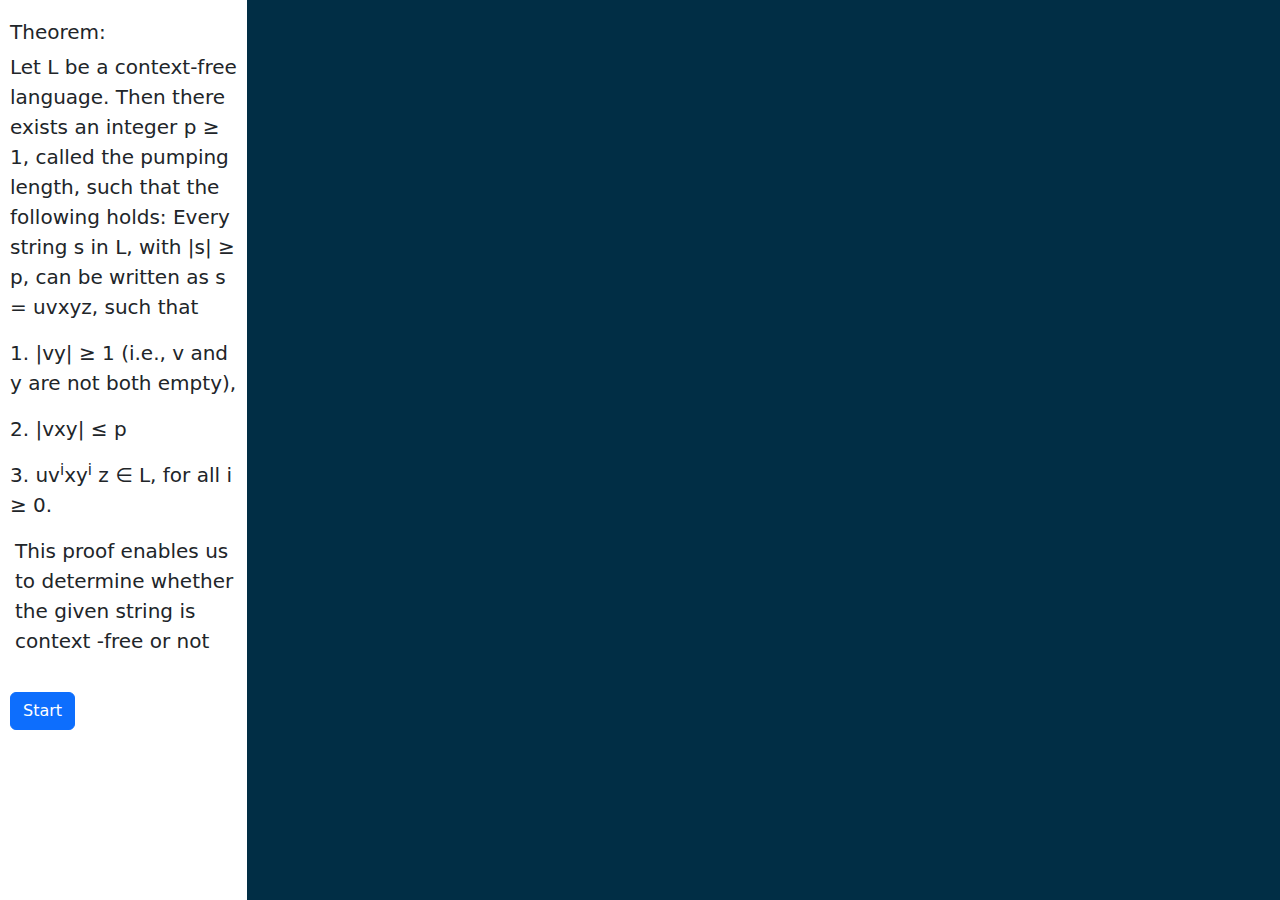
==== commit dc0cbc29: "modified index" ====
--- a/experiment/simulation/index.html
+++ b/experiment/simulation/index.html
@@ -5,8 +5,8 @@
     <link rel="icon" type="image/svg+xml" href="/vite.svg" />
     <meta name="viewport" content="width=device-width, initial-scale=1.0" />
     <title>Vite + React</title>
-    <script type="module" crossorigin src="./js/index-Bserk-oe.js"></script>
-    <link rel="stylesheet" crossorigin href="./css/index-CBm4yT6n.css">
+    <script type="module" crossorigin src="js/index-CLiiC5Bu.js"></script>
+    <link rel="stylesheet" crossorigin href="css/index-CBm4yT6n.css">
   </head>
   <body>
     <div id="root"></div>
